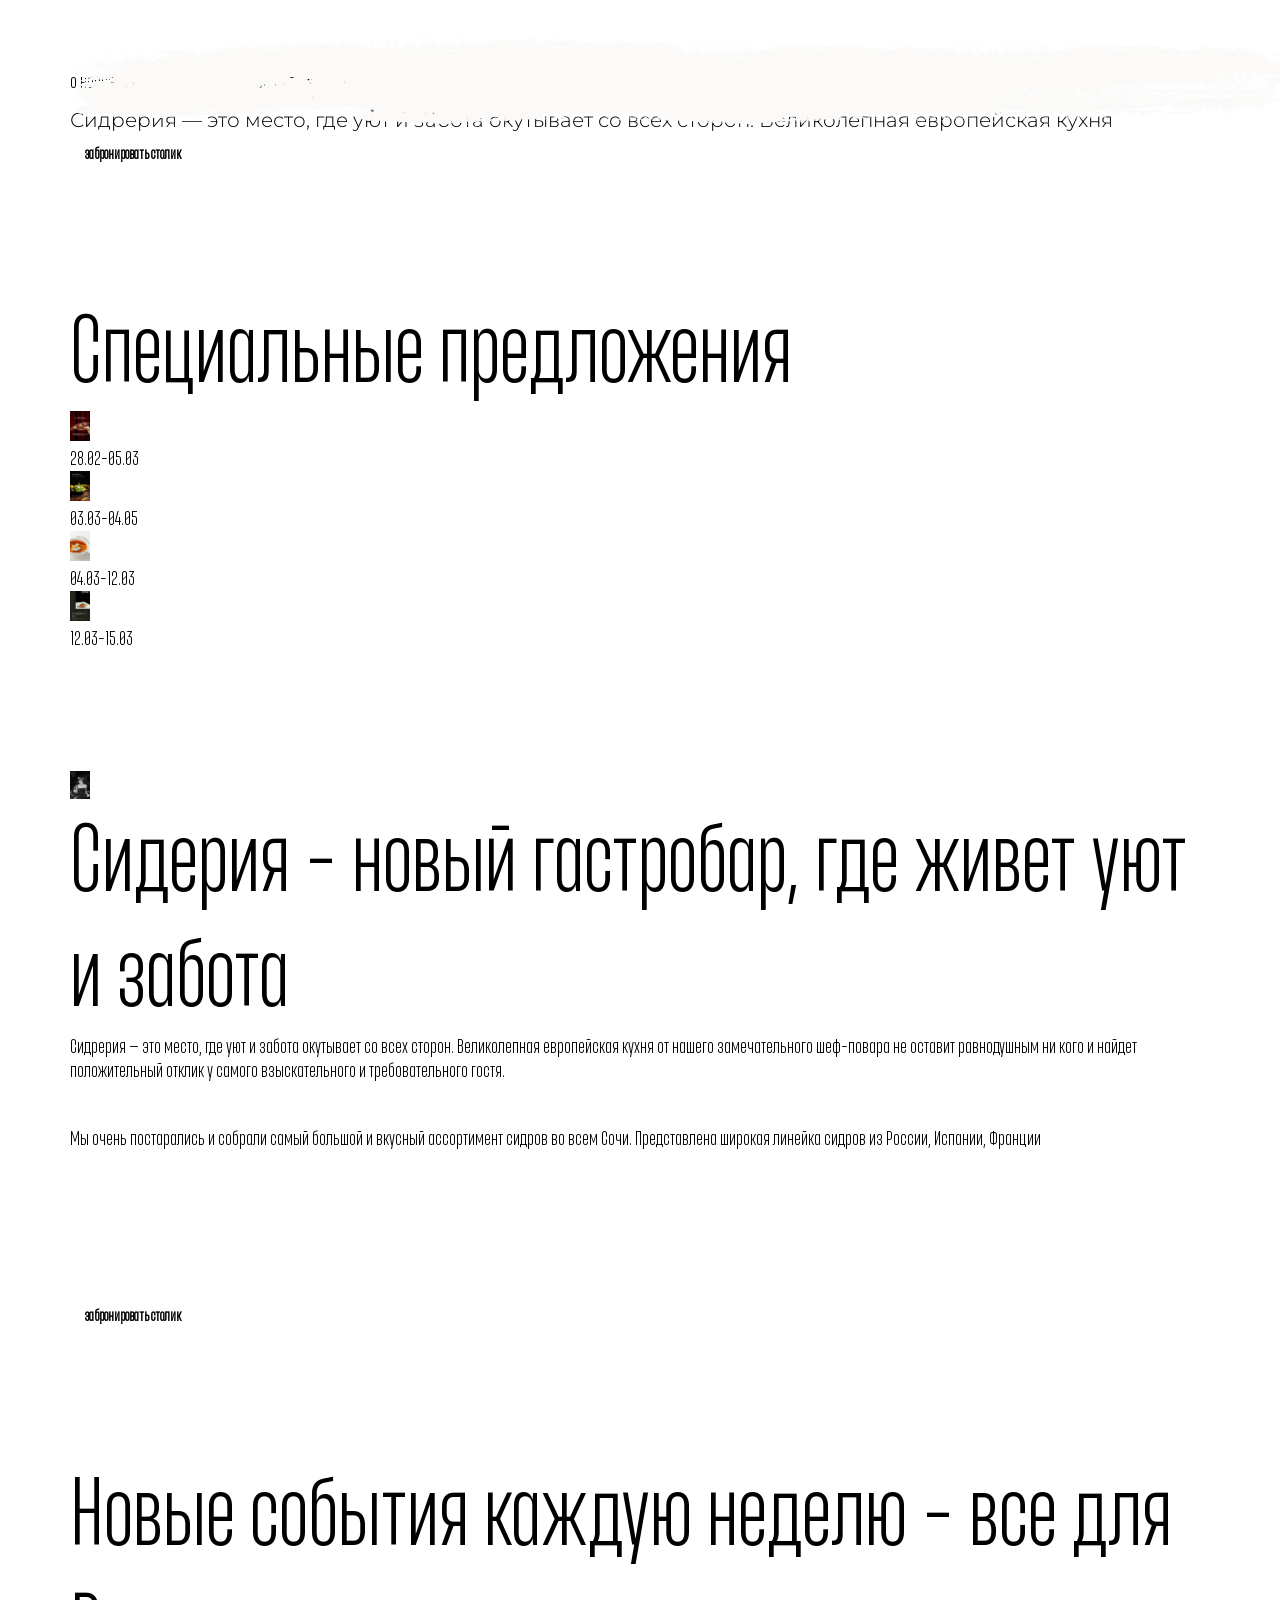
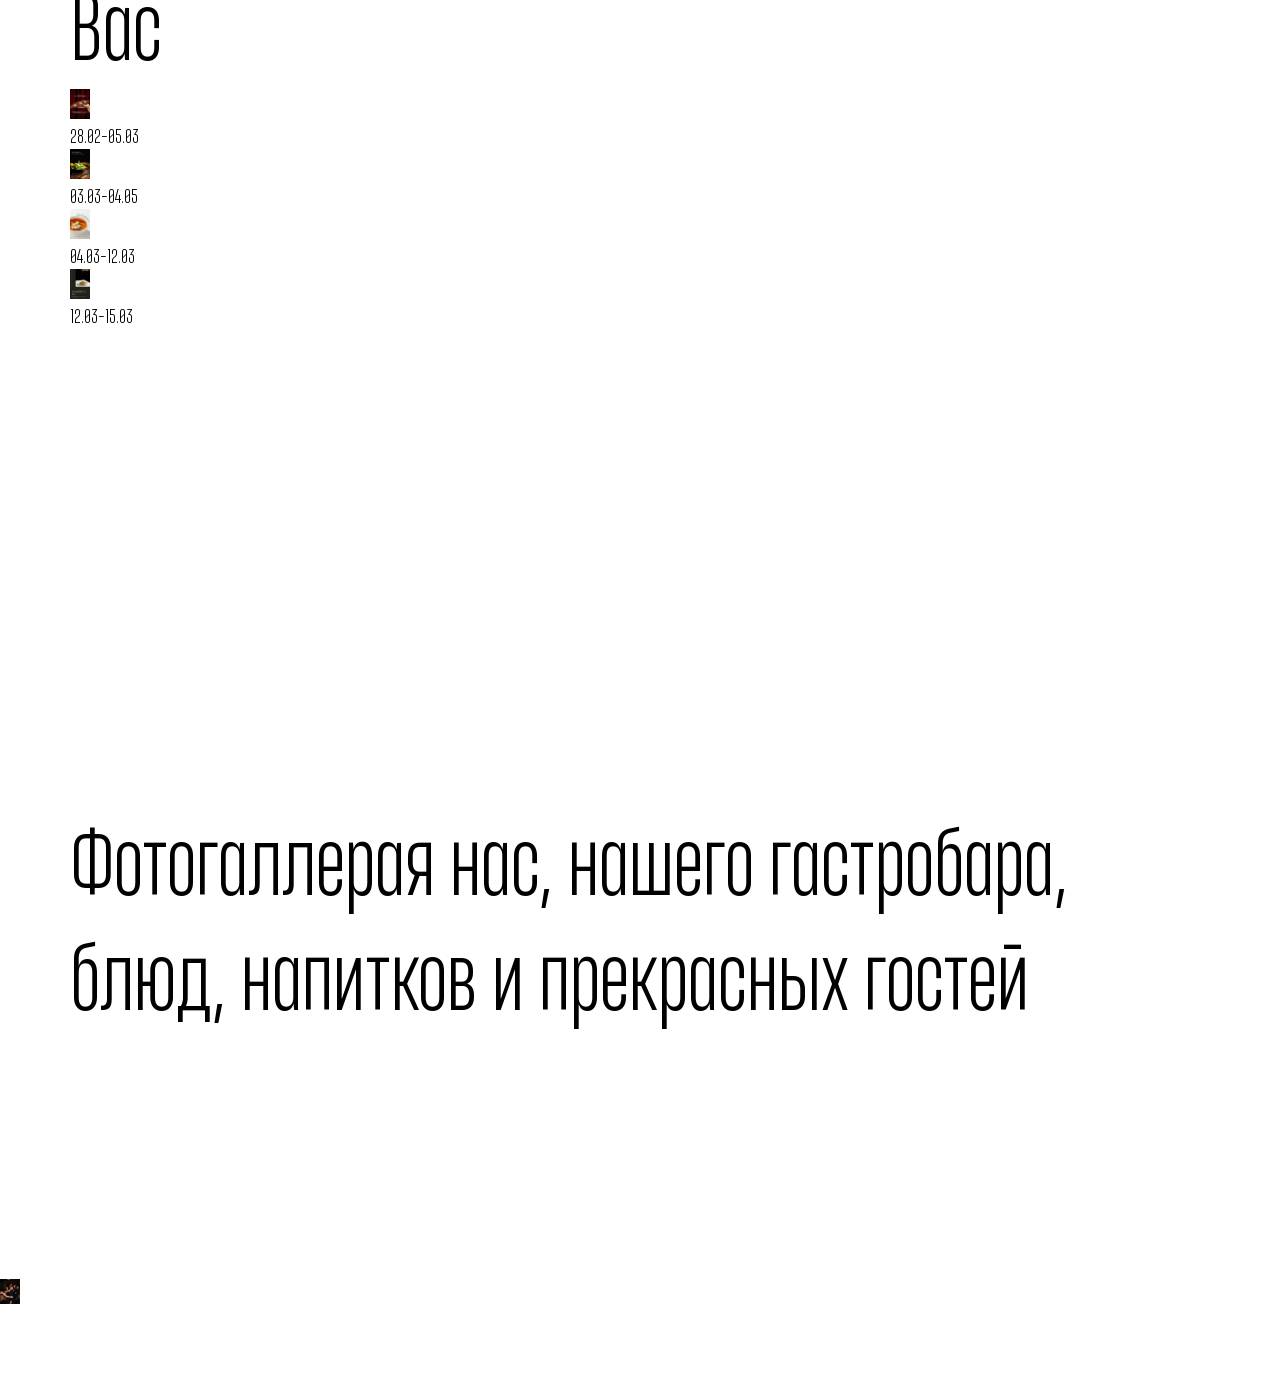
==== app/index.html @ f0324c0a "Initial commit" ====
<!DOCTYPE html>
<html lang="ru">
  <head>
    <meta charset="UTF-8">
    <meta http-equiv="X-UA-Compatible" content="IE=edge"><meta name="viewport" content="width=device-width, user-scalable=no">
<link rel="preconnect" href="https://fonts.googleapis.com">
<link rel="preconnect" href="https://fonts.gstatic.com" crossorigin>
<link href="https://fonts.googleapis.com/css2?family=Montserrat:ital,wght@0,100..900;1,100..900&display=swap" rel="stylesheet">
    <link rel="stylesheet" href="css/main.min.css">
    <title>Главная</title>
  </head>
  <body>
    <header class="header"> 
      <div class="container"> 
        <div class="header-inner">
          <div class="header__image"> <img class="icon" src="./img/header/elem4.png" alt=""></div>
          <nav class="header__nav"> 
            <ul> 
              <li> <a href="#">о нас</a></li>
              <li> <a href="#">день рождения</a></li>
              <li> <a href="#">афиша</a></li>
              <li> <a href="#">корпоратив</a></li>
            </ul>
          </nav><a class="header__logo" href="index.html"> <img class="icon" src="img/logo.png" alt=""></a>
          <nav class="header__nav">
            <ul> 
              <li> <a href="#">меню</a></li>
              <li> <a href="#">фотограллерея</a></li>
            </ul>
            <address> <a href="tel:88002458949">8 800 245 89-49</a></address>
          </nav>
        </div>
      </div>
    </header>
    <main class="main">
      <div class="wrapper">
        <section class="block block-intro"> 
          <div class="container"> 
            <div class="block-intro__grid"> 
              <div class="block-intro__item"> <img class="block-intro__image icon" src="./img/intro/img1.png" alt=""></div>
              <div class="block-intro__item"> <img class="block-intro__image icon" src="./img/intro/img2.png" alt=""></div>
              <div class="block-intro__item"> 
                <p class="text">Сидрерия — это место, где уют и забота окутывает со всех сторон. Великолепная европейская кухня </p><a class="btn" href="#">забронировать столик</a>
              </div>
            </div>
          </div>
        </section>
        <section class="block">
          <div class="container"> 
            <div class="heading"> 
              <h3 class="title">Специальные предложения</h3>
            </div>
            <div class="block__slider"> 
              <div class="swiper"> 
                <div class="swiper-wrapper">
                  <div class="swiper-slide"><img class="icon" src="./img/special/img1.png" alt="">
                    <p class="block__slide-text">28.02-05.03</p>
                  </div>
                  <div class="swiper-slide"> <img class="icon" src="./img/special/img2.png" alt="">
                    <p class="block__slide-text">03.03-04.05</p>
                  </div>
                  <div class="swiper-slide"><img class="icon" src="./img/special/img3.png" alt="">
                    <p class="block__slide-text">04.03-12.03</p>
                  </div>
                  <div class="swiper-slide"><img class="icon" src="./img/special/img4.png" alt="">
                    <p class="block__slide-text">12.03-15.03</p>
                  </div>
                </div>
              </div>
            </div>
          </div>
        </section>
        <section class="block block-about"> 
          <div class="container"> 
            <div class="block-about__grid"> 
              <div class="block-about__image"> <img class="icon" src="./img/about/img1.png" alt=""></div>
              <div class="block-about__content">
                <h3 class="title">Сидерия - новый гастробар, где живет уют и забота</h3>
                <div class="content">
                  <p>Сидрерия — это место, где уют и забота окутывает со всех сторон. Великолепная европейская кухня от нашего замечательного шеф-повара не оставит равнодушным ни кого и найдет положительный отклик у самого взыскательного и требовательного гостя.</p>
                  <div> <img class="icon" src="" alt="">
                    <p>Мы очень постарались и  собрали самый большой и вкусный ассортимент сидров во всем Сочи. Представлена широкая линейка сидров из России, Испании, Франции</p>
                  </div>
                </div>
              </div>
            </div>
          </div>
        </section>
        <section class="block block-booking"> 
          <div class="container"> 
            <div class="block-booking__bg-img"> <img class="icon" src="./img/booking/bg-image.png" alt=""></div><a class="btn" href="#">забронировать столик</a>
          </div>
        </section>
        <section class="block">
          <div class="container">
            <div class="heading"> 
              <h3 class="title">Новые события каждую неделю - все для Вас </h3>
            </div>
            <div class="block__slider"> 
              <div class="swiper"> 
                <div class="swiper-wrapper">
                  <div class="swiper-slide"><img class="icon" src="./img/special/img1.png" alt="">
                    <p class="block__slide-text">28.02-05.03</p>
                  </div>
                  <div class="swiper-slide"> <img class="icon" src="./img/special/img2.png" alt="">
                    <p class="block__slide-text">03.03-04.05</p>
                  </div>
                  <div class="swiper-slide"><img class="icon" src="./img/special/img3.png" alt="">
                    <p class="block__slide-text">04.03-12.03</p>
                  </div>
                  <div class="swiper-slide"><img class="icon" src="./img/special/img4.png" alt="">
                    <p class="block__slide-text">12.03-15.03</p>
                  </div>
                </div>
              </div>
            </div>
          </div>
        </section>
        <section class="block block-birthday"> 
          <div class="container"></div>
        </section>
        <section class="block block-menu"> 
          <div class="container"> </div>
        </section>
        <section class="block block-team"> 
          <div class="container"> </div>
        </section>
        <section class="block block-gallery">
          <div class="container"> 
            <h2 class="title">Фотогаллерая нас, нашего гастробара, блюд, напитков и прекрасных гостей</h2>
          </div>
          <div class="block-gallery__grid">
            <div class="block-gallery__item"><img class="icon" src="./img/gallery/img0.png" alt=""></div>
            <div class="block-gallery__item"><img class="icon" src="./img/gallery/img1.png" alt=""></div>
            <div class="block-gallery__item"><img class="icon" src="./img/gallery/img2.png" alt=""></div>
            <div class="block-gallery__item"><img class="icon" src="./img/gallery/img3.png" alt=""></div>
            <div class="block-gallery__item"><img class="icon" src="./img/gallery/img4.png" alt=""></div>
            <div class="block-gallery__item"><img class="icon" src="./img/gallery/img5.png" alt=""></div>
            <div class="block-gallery__item"><img class="icon" src="./img/gallery/img6.png" alt=""></div>
            <div class="block-gallery__item"><img class="icon" src="./img/gallery/img7.png" alt=""></div>
            <div class="block-gallery__item"><img class="icon" src="./img/gallery/img8.png" alt=""></div>
            <div class="block-gallery__item"><img class="icon" src="./img/gallery/img9.png" alt=""></div>
            <div class="block-gallery__item"><img class="icon" src="./img/gallery/img10.png" alt=""></div>
            <div class="block-gallery__item"><img class="icon" src="./img/gallery/img11.png" alt=""></div>
          </div>
        </section>
      </div>
    </main>
    <footer class="footer"> 
      <div class="container"> 
        <div class="footer-inner"></div>
      </div>
    </footer>
  </body>
</html>
---- app/css/main.min.css ----
@supports(position:sticky) or (position:-webkit-sticky){.pos-elem,.pos-elem--fix{position:sticky}}.container,.container-fluid,.container-lg,.container-md,.container-sm,.container-xl,.container-xxl{--bs-gutter-x:1.5rem;--bs-gutter-y:0;width:100%;padding-right:calc(var(--bs-gutter-x)*.5);padding-left:calc(var(--bs-gutter-x)*.5);margin-right:auto;margin-left:auto}@media(min-width:576px){.container,.container-sm{max-width:540px}}@media(min-width:768px){.container,.container-md,.container-sm{max-width:720px}}@media(min-width:992px){.container,.container-lg,.container-md,.container-sm{max-width:960px}}@media(min-width:1200px){.container,.container-lg,.container-md,.container-sm,.container-xl{max-width:1140px}}@media(min-width:1400px){.container,.container-lg,.container-md,.container-sm,.container-xl,.container-xxl{max-width:1320px}}:root{--bs-breakpoint-xs:0;--bs-breakpoint-sm:576px;--bs-breakpoint-md:768px;--bs-breakpoint-lg:992px;--bs-breakpoint-xl:1200px;--bs-breakpoint-xxl:1400px}.row{--bs-gutter-x:1.5rem;--bs-gutter-y:0;display:-webkit-box;display:-ms-flexbox;display:flex;-ms-flex-wrap:wrap;flex-wrap:wrap;margin-top:calc(-1*var(--bs-gutter-y));margin-right:calc(-.5*var(--bs-gutter-x));margin-left:calc(-.5*var(--bs-gutter-x))}.row>*{-webkit-box-sizing:border-box;box-sizing:border-box;-ms-flex-negative:0;flex-shrink:0;width:100%;max-width:100%;padding-right:calc(var(--bs-gutter-x)*.5);padding-left:calc(var(--bs-gutter-x)*.5);margin-top:var(--bs-gutter-y)}.col{-webkit-box-flex:1;-ms-flex:1 0 0%;flex:1 0 0%}.row-cols-auto>*{-webkit-box-flex:0;-ms-flex:0 0 auto;flex:0 0 auto;width:auto}.row-cols-1>*{-webkit-box-flex:0;-ms-flex:0 0 auto;flex:0 0 auto;width:100%}.row-cols-2>*{-webkit-box-flex:0;-ms-flex:0 0 auto;flex:0 0 auto;width:50%}.row-cols-3>*{-webkit-box-flex:0;-ms-flex:0 0 auto;flex:0 0 auto;width:33.33333333%}.row-cols-4>*{-webkit-box-flex:0;-ms-flex:0 0 auto;flex:0 0 auto;width:25%}.row-cols-5>*{-webkit-box-flex:0;-ms-flex:0 0 auto;flex:0 0 auto;width:20%}.row-cols-6>*{-webkit-box-flex:0;-ms-flex:0 0 auto;flex:0 0 auto;width:16.66666667%}.col-auto{-webkit-box-flex:0;-ms-flex:0 0 auto;flex:0 0 auto;width:auto}.col-1{-webkit-box-flex:0;-ms-flex:0 0 auto;flex:0 0 auto;width:8.33333333%}.col-2{-webkit-box-flex:0;-ms-flex:0 0 auto;flex:0 0 auto;width:16.66666667%}.col-3{-webkit-box-flex:0;-ms-flex:0 0 auto;flex:0 0 auto;width:25%}.col-4{-webkit-box-flex:0;-ms-flex:0 0 auto;flex:0 0 auto;width:33.33333333%}.col-5{-webkit-box-flex:0;-ms-flex:0 0 auto;flex:0 0 auto;width:41.66666667%}.col-6{-webkit-box-flex:0;-ms-flex:0 0 auto;flex:0 0 auto;width:50%}.col-7{-webkit-box-flex:0;-ms-flex:0 0 auto;flex:0 0 auto;width:58.33333333%}.col-8{-webkit-box-flex:0;-ms-flex:0 0 auto;flex:0 0 auto;width:66.66666667%}.col-9{-webkit-box-flex:0;-ms-flex:0 0 auto;flex:0 0 auto;width:75%}.col-10{-webkit-box-flex:0;-ms-flex:0 0 auto;flex:0 0 auto;width:83.33333333%}.col-11{-webkit-box-flex:0;-ms-flex:0 0 auto;flex:0 0 auto;width:91.66666667%}.col-12{-webkit-box-flex:0;-ms-flex:0 0 auto;flex:0 0 auto;width:100%}.offset-1{margin-left:8.33333333%}.offset-2{margin-left:16.66666667%}.offset-3{margin-left:25%}.offset-4{margin-left:33.33333333%}.offset-5{margin-left:41.66666667%}.offset-6{margin-left:50%}.offset-7{margin-left:58.33333333%}.offset-8{margin-left:66.66666667%}.offset-9{margin-left:75%}.offset-10{margin-left:83.33333333%}.offset-11{margin-left:91.66666667%}.g-0,.gx-0{--bs-gutter-x:0}.g-0,.gy-0{--bs-gutter-y:0}.g-1,.gx-1{--bs-gutter-x:0.25rem}.g-1,.gy-1{--bs-gutter-y:0.25rem}.g-2,.gx-2{--bs-gutter-x:0.5rem}.g-2,.gy-2{--bs-gutter-y:0.5rem}.g-3,.gx-3{--bs-gutter-x:1rem}.g-3,.gy-3{--bs-gutter-y:1rem}.g-4,.gx-4{--bs-gutter-x:1.5rem}.g-4,.gy-4{--bs-gutter-y:1.5rem}.g-5,.gx-5{--bs-gutter-x:3rem}.g-5,.gy-5{--bs-gutter-y:3rem}@media(min-width:576px){.col-sm{-webkit-box-flex:1;-ms-flex:1 0 0%;flex:1 0 0%}.row-cols-sm-auto>*{-webkit-box-flex:0;-ms-flex:0 0 auto;flex:0 0 auto;width:auto}.row-cols-sm-1>*{-webkit-box-flex:0;-ms-flex:0 0 auto;flex:0 0 auto;width:100%}.row-cols-sm-2>*{-webkit-box-flex:0;-ms-flex:0 0 auto;flex:0 0 auto;width:50%}.row-cols-sm-3>*{-webkit-box-flex:0;-ms-flex:0 0 auto;flex:0 0 auto;width:33.33333333%}.row-cols-sm-4>*{-webkit-box-flex:0;-ms-flex:0 0 auto;flex:0 0 auto;width:25%}.row-cols-sm-5>*{-webkit-box-flex:0;-ms-flex:0 0 auto;flex:0 0 auto;width:20%}.row-cols-sm-6>*{-webkit-box-flex:0;-ms-flex:0 0 auto;flex:0 0 auto;width:16.66666667%}.col-sm-auto{-webkit-box-flex:0;-ms-flex:0 0 auto;flex:0 0 auto;width:auto}.col-sm-1{-webkit-box-flex:0;-ms-flex:0 0 auto;flex:0 0 auto;width:8.33333333%}.col-sm-2{-webkit-box-flex:0;-ms-flex:0 0 auto;flex:0 0 auto;width:16.66666667%}.col-sm-3{-webkit-box-flex:0;-ms-flex:0 0 auto;flex:0 0 auto;width:25%}.col-sm-4{-webkit-box-flex:0;-ms-flex:0 0 auto;flex:0 0 auto;width:33.33333333%}.col-sm-5{-webkit-box-flex:0;-ms-flex:0 0 auto;flex:0 0 auto;width:41.66666667%}.col-sm-6{-webkit-box-flex:0;-ms-flex:0 0 auto;flex:0 0 auto;width:50%}.col-sm-7{-webkit-box-flex:0;-ms-flex:0 0 auto;flex:0 0 auto;width:58.33333333%}.col-sm-8{-webkit-box-flex:0;-ms-flex:0 0 auto;flex:0 0 auto;width:66.66666667%}.col-sm-9{-webkit-box-flex:0;-ms-flex:0 0 auto;flex:0 0 auto;width:75%}.col-sm-10{-webkit-box-flex:0;-ms-flex:0 0 auto;flex:0 0 auto;width:83.33333333%}.col-sm-11{-webkit-box-flex:0;-ms-flex:0 0 auto;flex:0 0 auto;width:91.66666667%}.col-sm-12{-webkit-box-flex:0;-ms-flex:0 0 auto;flex:0 0 auto;width:100%}.offset-sm-0{margin-left:0}.offset-sm-1{margin-left:8.33333333%}.offset-sm-2{margin-left:16.66666667%}.offset-sm-3{margin-left:25%}.offset-sm-4{margin-left:33.33333333%}.offset-sm-5{margin-left:41.66666667%}.offset-sm-6{margin-left:50%}.offset-sm-7{margin-left:58.33333333%}.offset-sm-8{margin-left:66.66666667%}.offset-sm-9{margin-left:75%}.offset-sm-10{margin-left:83.33333333%}.offset-sm-11{margin-left:91.66666667%}.g-sm-0,.gx-sm-0{--bs-gutter-x:0}.g-sm-0,.gy-sm-0{--bs-gutter-y:0}.g-sm-1,.gx-sm-1{--bs-gutter-x:0.25rem}.g-sm-1,.gy-sm-1{--bs-gutter-y:0.25rem}.g-sm-2,.gx-sm-2{--bs-gutter-x:0.5rem}.g-sm-2,.gy-sm-2{--bs-gutter-y:0.5rem}.g-sm-3,.gx-sm-3{--bs-gutter-x:1rem}.g-sm-3,.gy-sm-3{--bs-gutter-y:1rem}.g-sm-4,.gx-sm-4{--bs-gutter-x:1.5rem}.g-sm-4,.gy-sm-4{--bs-gutter-y:1.5rem}.g-sm-5,.gx-sm-5{--bs-gutter-x:3rem}.g-sm-5,.gy-sm-5{--bs-gutter-y:3rem}}@media(min-width:768px){.col-md{-webkit-box-flex:1;-ms-flex:1 0 0%;flex:1 0 0%}.row-cols-md-auto>*{-webkit-box-flex:0;-ms-flex:0 0 auto;flex:0 0 auto;width:auto}.row-cols-md-1>*{-webkit-box-flex:0;-ms-flex:0 0 auto;flex:0 0 auto;width:100%}.row-cols-md-2>*{-webkit-box-flex:0;-ms-flex:0 0 auto;flex:0 0 auto;width:50%}.row-cols-md-3>*{-webkit-box-flex:0;-ms-flex:0 0 auto;flex:0 0 auto;width:33.33333333%}.row-cols-md-4>*{-webkit-box-flex:0;-ms-flex:0 0 auto;flex:0 0 auto;width:25%}.row-cols-md-5>*{-webkit-box-flex:0;-ms-flex:0 0 auto;flex:0 0 auto;width:20%}.row-cols-md-6>*{-webkit-box-flex:0;-ms-flex:0 0 auto;flex:0 0 auto;width:16.66666667%}.col-md-auto{-webkit-box-flex:0;-ms-flex:0 0 auto;flex:0 0 auto;width:auto}.col-md-1{-webkit-box-flex:0;-ms-flex:0 0 auto;flex:0 0 auto;width:8.33333333%}.col-md-2{-webkit-box-flex:0;-ms-flex:0 0 auto;flex:0 0 auto;width:16.66666667%}.col-md-3{-webkit-box-flex:0;-ms-flex:0 0 auto;flex:0 0 auto;width:25%}.col-md-4{-webkit-box-flex:0;-ms-flex:0 0 auto;flex:0 0 auto;width:33.33333333%}.col-md-5{-webkit-box-flex:0;-ms-flex:0 0 auto;flex:0 0 auto;width:41.66666667%}.col-md-6{-webkit-box-flex:0;-ms-flex:0 0 auto;flex:0 0 auto;width:50%}.col-md-7{-webkit-box-flex:0;-ms-flex:0 0 auto;flex:0 0 auto;width:58.33333333%}.col-md-8{-webkit-box-flex:0;-ms-flex:0 0 auto;flex:0 0 auto;width:66.66666667%}.col-md-9{-webkit-box-flex:0;-ms-flex:0 0 auto;flex:0 0 auto;width:75%}.col-md-10{-webkit-box-flex:0;-ms-flex:0 0 auto;flex:0 0 auto;width:83.33333333%}.col-md-11{-webkit-box-flex:0;-ms-flex:0 0 auto;flex:0 0 auto;width:91.66666667%}.col-md-12{-webkit-box-flex:0;-ms-flex:0 0 auto;flex:0 0 auto;width:100%}.offset-md-0{margin-left:0}.offset-md-1{margin-left:8.33333333%}.offset-md-2{margin-left:16.66666667%}.offset-md-3{margin-left:25%}.offset-md-4{margin-left:33.33333333%}.offset-md-5{margin-left:41.66666667%}.offset-md-6{margin-left:50%}.offset-md-7{margin-left:58.33333333%}.offset-md-8{margin-left:66.66666667%}.offset-md-9{margin-left:75%}.offset-md-10{margin-left:83.33333333%}.offset-md-11{margin-left:91.66666667%}.g-md-0,.gx-md-0{--bs-gutter-x:0}.g-md-0,.gy-md-0{--bs-gutter-y:0}.g-md-1,.gx-md-1{--bs-gutter-x:0.25rem}.g-md-1,.gy-md-1{--bs-gutter-y:0.25rem}.g-md-2,.gx-md-2{--bs-gutter-x:0.5rem}.g-md-2,.gy-md-2{--bs-gutter-y:0.5rem}.g-md-3,.gx-md-3{--bs-gutter-x:1rem}.g-md-3,.gy-md-3{--bs-gutter-y:1rem}.g-md-4,.gx-md-4{--bs-gutter-x:1.5rem}.g-md-4,.gy-md-4{--bs-gutter-y:1.5rem}.g-md-5,.gx-md-5{--bs-gutter-x:3rem}.g-md-5,.gy-md-5{--bs-gutter-y:3rem}}@media(min-width:992px){.col-lg{-webkit-box-flex:1;-ms-flex:1 0 0%;flex:1 0 0%}.row-cols-lg-auto>*{-webkit-box-flex:0;-ms-flex:0 0 auto;flex:0 0 auto;width:auto}.row-cols-lg-1>*{-webkit-box-flex:0;-ms-flex:0 0 auto;flex:0 0 auto;width:100%}.row-cols-lg-2>*{-webkit-box-flex:0;-ms-flex:0 0 auto;flex:0 0 auto;width:50%}.row-cols-lg-3>*{-webkit-box-flex:0;-ms-flex:0 0 auto;flex:0 0 auto;width:33.33333333%}.row-cols-lg-4>*{-webkit-box-flex:0;-ms-flex:0 0 auto;flex:0 0 auto;width:25%}.row-cols-lg-5>*{-webkit-box-flex:0;-ms-flex:0 0 auto;flex:0 0 auto;width:20%}.row-cols-lg-6>*{-webkit-box-flex:0;-ms-flex:0 0 auto;flex:0 0 auto;width:16.66666667%}.col-lg-auto{-webkit-box-flex:0;-ms-flex:0 0 auto;flex:0 0 auto;width:auto}.col-lg-1{-webkit-box-flex:0;-ms-flex:0 0 auto;flex:0 0 auto;width:8.33333333%}.col-lg-2{-webkit-box-flex:0;-ms-flex:0 0 auto;flex:0 0 auto;width:16.66666667%}.col-lg-3{-webkit-box-flex:0;-ms-flex:0 0 auto;flex:0 0 auto;width:25%}.col-lg-4{-webkit-box-flex:0;-ms-flex:0 0 auto;flex:0 0 auto;width:33.33333333%}.col-lg-5{-webkit-box-flex:0;-ms-flex:0 0 auto;flex:0 0 auto;width:41.66666667%}.col-lg-6{-webkit-box-flex:0;-ms-flex:0 0 auto;flex:0 0 auto;width:50%}.col-lg-7{-webkit-box-flex:0;-ms-flex:0 0 auto;flex:0 0 auto;width:58.33333333%}.col-lg-8{-webkit-box-flex:0;-ms-flex:0 0 auto;flex:0 0 auto;width:66.66666667%}.col-lg-9{-webkit-box-flex:0;-ms-flex:0 0 auto;flex:0 0 auto;width:75%}.col-lg-10{-webkit-box-flex:0;-ms-flex:0 0 auto;flex:0 0 auto;width:83.33333333%}.col-lg-11{-webkit-box-flex:0;-ms-flex:0 0 auto;flex:0 0 auto;width:91.66666667%}.col-lg-12{-webkit-box-flex:0;-ms-flex:0 0 auto;flex:0 0 auto;width:100%}.offset-lg-0{margin-left:0}.offset-lg-1{margin-left:8.33333333%}.offset-lg-2{margin-left:16.66666667%}.offset-lg-3{margin-left:25%}.offset-lg-4{margin-left:33.33333333%}.offset-lg-5{margin-left:41.66666667%}.offset-lg-6{margin-left:50%}.offset-lg-7{margin-left:58.33333333%}.offset-lg-8{margin-left:66.66666667%}.offset-lg-9{margin-left:75%}.offset-lg-10{margin-left:83.33333333%}.offset-lg-11{margin-left:91.66666667%}.g-lg-0,.gx-lg-0{--bs-gutter-x:0}.g-lg-0,.gy-lg-0{--bs-gutter-y:0}.g-lg-1,.gx-lg-1{--bs-gutter-x:0.25rem}.g-lg-1,.gy-lg-1{--bs-gutter-y:0.25rem}.g-lg-2,.gx-lg-2{--bs-gutter-x:0.5rem}.g-lg-2,.gy-lg-2{--bs-gutter-y:0.5rem}.g-lg-3,.gx-lg-3{--bs-gutter-x:1rem}.g-lg-3,.gy-lg-3{--bs-gutter-y:1rem}.g-lg-4,.gx-lg-4{--bs-gutter-x:1.5rem}.g-lg-4,.gy-lg-4{--bs-gutter-y:1.5rem}.g-lg-5,.gx-lg-5{--bs-gutter-x:3rem}.g-lg-5,.gy-lg-5{--bs-gutter-y:3rem}}@media(min-width:1200px){.col-xl{-webkit-box-flex:1;-ms-flex:1 0 0%;flex:1 0 0%}.row-cols-xl-auto>*{-webkit-box-flex:0;-ms-flex:0 0 auto;flex:0 0 auto;width:auto}.row-cols-xl-1>*{-webkit-box-flex:0;-ms-flex:0 0 auto;flex:0 0 auto;width:100%}.row-cols-xl-2>*{-webkit-box-flex:0;-ms-flex:0 0 auto;flex:0 0 auto;width:50%}.row-cols-xl-3>*{-webkit-box-flex:0;-ms-flex:0 0 auto;flex:0 0 auto;width:33.33333333%}.row-cols-xl-4>*{-webkit-box-flex:0;-ms-flex:0 0 auto;flex:0 0 auto;width:25%}.row-cols-xl-5>*{-webkit-box-flex:0;-ms-flex:0 0 auto;flex:0 0 auto;width:20%}.row-cols-xl-6>*{-webkit-box-flex:0;-ms-flex:0 0 auto;flex:0 0 auto;width:16.66666667%}.col-xl-auto{-webkit-box-flex:0;-ms-flex:0 0 auto;flex:0 0 auto;width:auto}.col-xl-1{-webkit-box-flex:0;-ms-flex:0 0 auto;flex:0 0 auto;width:8.33333333%}.col-xl-2{-webkit-box-flex:0;-ms-flex:0 0 auto;flex:0 0 auto;width:16.66666667%}.col-xl-3{-webkit-box-flex:0;-ms-flex:0 0 auto;flex:0 0 auto;width:25%}.col-xl-4{-webkit-box-flex:0;-ms-flex:0 0 auto;flex:0 0 auto;width:33.33333333%}.col-xl-5{-webkit-box-flex:0;-ms-flex:0 0 auto;flex:0 0 auto;width:41.66666667%}.col-xl-6{-webkit-box-flex:0;-ms-flex:0 0 auto;flex:0 0 auto;width:50%}.col-xl-7{-webkit-box-flex:0;-ms-flex:0 0 auto;flex:0 0 auto;width:58.33333333%}.col-xl-8{-webkit-box-flex:0;-ms-flex:0 0 auto;flex:0 0 auto;width:66.66666667%}.col-xl-9{-webkit-box-flex:0;-ms-flex:0 0 auto;flex:0 0 auto;width:75%}.col-xl-10{-webkit-box-flex:0;-ms-flex:0 0 auto;flex:0 0 auto;width:83.33333333%}.col-xl-11{-webkit-box-flex:0;-ms-flex:0 0 auto;flex:0 0 auto;width:91.66666667%}.col-xl-12{-webkit-box-flex:0;-ms-flex:0 0 auto;flex:0 0 auto;width:100%}.offset-xl-0{margin-left:0}.offset-xl-1{margin-left:8.33333333%}.offset-xl-2{margin-left:16.66666667%}.offset-xl-3{margin-left:25%}.offset-xl-4{margin-left:33.33333333%}.offset-xl-5{margin-left:41.66666667%}.offset-xl-6{margin-left:50%}.offset-xl-7{margin-left:58.33333333%}.offset-xl-8{margin-left:66.66666667%}.offset-xl-9{margin-left:75%}.offset-xl-10{margin-left:83.33333333%}.offset-xl-11{margin-left:91.66666667%}.g-xl-0,.gx-xl-0{--bs-gutter-x:0}.g-xl-0,.gy-xl-0{--bs-gutter-y:0}.g-xl-1,.gx-xl-1{--bs-gutter-x:0.25rem}.g-xl-1,.gy-xl-1{--bs-gutter-y:0.25rem}.g-xl-2,.gx-xl-2{--bs-gutter-x:0.5rem}.g-xl-2,.gy-xl-2{--bs-gutter-y:0.5rem}.g-xl-3,.gx-xl-3{--bs-gutter-x:1rem}.g-xl-3,.gy-xl-3{--bs-gutter-y:1rem}.g-xl-4,.gx-xl-4{--bs-gutter-x:1.5rem}.g-xl-4,.gy-xl-4{--bs-gutter-y:1.5rem}.g-xl-5,.gx-xl-5{--bs-gutter-x:3rem}.g-xl-5,.gy-xl-5{--bs-gutter-y:3rem}}@media(min-width:1400px){.col-xxl{-webkit-box-flex:1;-ms-flex:1 0 0%;flex:1 0 0%}.row-cols-xxl-auto>*{-webkit-box-flex:0;-ms-flex:0 0 auto;flex:0 0 auto;width:auto}.row-cols-xxl-1>*{-webkit-box-flex:0;-ms-flex:0 0 auto;flex:0 0 auto;width:100%}.row-cols-xxl-2>*{-webkit-box-flex:0;-ms-flex:0 0 auto;flex:0 0 auto;width:50%}.row-cols-xxl-3>*{-webkit-box-flex:0;-ms-flex:0 0 auto;flex:0 0 auto;width:33.33333333%}.row-cols-xxl-4>*{-webkit-box-flex:0;-ms-flex:0 0 auto;flex:0 0 auto;width:25%}.row-cols-xxl-5>*{-webkit-box-flex:0;-ms-flex:0 0 auto;flex:0 0 auto;width:20%}.row-cols-xxl-6>*{-webkit-box-flex:0;-ms-flex:0 0 auto;flex:0 0 auto;width:16.66666667%}.col-xxl-auto{-webkit-box-flex:0;-ms-flex:0 0 auto;flex:0 0 auto;width:auto}.col-xxl-1{-webkit-box-flex:0;-ms-flex:0 0 auto;flex:0 0 auto;width:8.33333333%}.col-xxl-2{-webkit-box-flex:0;-ms-flex:0 0 auto;flex:0 0 auto;width:16.66666667%}.col-xxl-3{-webkit-box-flex:0;-ms-flex:0 0 auto;flex:0 0 auto;width:25%}.col-xxl-4{-webkit-box-flex:0;-ms-flex:0 0 auto;flex:0 0 auto;width:33.33333333%}.col-xxl-5{-webkit-box-flex:0;-ms-flex:0 0 auto;flex:0 0 auto;width:41.66666667%}.col-xxl-6{-webkit-box-flex:0;-ms-flex:0 0 auto;flex:0 0 auto;width:50%}.col-xxl-7{-webkit-box-flex:0;-ms-flex:0 0 auto;flex:0 0 auto;width:58.33333333%}.col-xxl-8{-webkit-box-flex:0;-ms-flex:0 0 auto;flex:0 0 auto;width:66.66666667%}.col-xxl-9{-webkit-box-flex:0;-ms-flex:0 0 auto;flex:0 0 auto;width:75%}.col-xxl-10{-webkit-box-flex:0;-ms-flex:0 0 auto;flex:0 0 auto;width:83.33333333%}.col-xxl-11{-webkit-box-flex:0;-ms-flex:0 0 auto;flex:0 0 auto;width:91.66666667%}.col-xxl-12{-webkit-box-flex:0;-ms-flex:0 0 auto;flex:0 0 auto;width:100%}.offset-xxl-0{margin-left:0}.offset-xxl-1{margin-left:8.33333333%}.offset-xxl-2{margin-left:16.66666667%}.offset-xxl-3{margin-left:25%}.offset-xxl-4{margin-left:33.33333333%}.offset-xxl-5{margin-left:41.66666667%}.offset-xxl-6{margin-left:50%}.offset-xxl-7{margin-left:58.33333333%}.offset-xxl-8{margin-left:66.66666667%}.offset-xxl-9{margin-left:75%}.offset-xxl-10{margin-left:83.33333333%}.offset-xxl-11{margin-left:91.66666667%}.g-xxl-0,.gx-xxl-0{--bs-gutter-x:0}.g-xxl-0,.gy-xxl-0{--bs-gutter-y:0}.g-xxl-1,.gx-xxl-1{--bs-gutter-x:0.25rem}.g-xxl-1,.gy-xxl-1{--bs-gutter-y:0.25rem}.g-xxl-2,.gx-xxl-2{--bs-gutter-x:0.5rem}.g-xxl-2,.gy-xxl-2{--bs-gutter-y:0.5rem}.g-xxl-3,.gx-xxl-3{--bs-gutter-x:1rem}.g-xxl-3,.gy-xxl-3{--bs-gutter-y:1rem}.g-xxl-4,.gx-xxl-4{--bs-gutter-x:1.5rem}.g-xxl-4,.gy-xxl-4{--bs-gutter-y:1.5rem}.g-xxl-5,.gx-xxl-5{--bs-gutter-x:3rem}.g-xxl-5,.gy-xxl-5{--bs-gutter-y:3rem}}.d-inline{display:inline!important}.d-inline-block{display:inline-block!important}.d-block{display:block!important}.d-grid{display:-ms-grid!important;display:grid!important}.d-inline-grid{display:-ms-inline-grid!important;display:inline-grid!important}.d-table{display:table!important}.d-table-row{display:table-row!important}.d-table-cell{display:table-cell!important}.d-flex{display:-webkit-box!important;display:-ms-flexbox!important;display:flex!important}.d-inline-flex{display:-webkit-inline-box!important;display:-ms-inline-flexbox!important;display:inline-flex!important}.d-none{display:none!important}.flex-fill{-webkit-box-flex:1!important;-ms-flex:1 1 auto!important;flex:1 1 auto!important}.flex-row{-webkit-box-orient:horizontal!important;-webkit-box-direction:normal!important;-ms-flex-direction:row!important;flex-direction:row!important}.flex-column{-webkit-box-orient:vertical!important;-webkit-box-direction:normal!important;-ms-flex-direction:column!important;flex-direction:column!important}.flex-row-reverse{-webkit-box-orient:horizontal!important;-webkit-box-direction:reverse!important;-ms-flex-direction:row-reverse!important;flex-direction:row-reverse!important}.flex-column-reverse{-webkit-box-orient:vertical!important;-webkit-box-direction:reverse!important;-ms-flex-direction:column-reverse!important;flex-direction:column-reverse!important}.flex-grow-0{-webkit-box-flex:0!important;-ms-flex-positive:0!important;flex-grow:0!important}.flex-grow-1{-webkit-box-flex:1!important;-ms-flex-positive:1!important;flex-grow:1!important}.flex-shrink-0{-ms-flex-negative:0!important;flex-shrink:0!important}.flex-shrink-1{-ms-flex-negative:1!important;flex-shrink:1!important}.flex-wrap{-ms-flex-wrap:wrap!important;flex-wrap:wrap!important}.flex-nowrap{-ms-flex-wrap:nowrap!important;flex-wrap:nowrap!important}.flex-wrap-reverse{-ms-flex-wrap:wrap-reverse!important;flex-wrap:wrap-reverse!important}.justify-content-start{-webkit-box-pack:start!important;-ms-flex-pack:start!important;justify-content:flex-start!important}.justify-content-end{-webkit-box-pack:end!important;-ms-flex-pack:end!important;justify-content:flex-end!important}.justify-content-center{-webkit-box-pack:center!important;-ms-flex-pack:center!important;justify-content:center!important}.justify-content-between{-webkit-box-pack:justify!important;-ms-flex-pack:justify!important;justify-content:space-between!important}.justify-content-around{-ms-flex-pack:distribute!important;justify-content:space-around!important}.justify-content-evenly{-webkit-box-pack:space-evenly!important;-ms-flex-pack:space-evenly!important;justify-content:space-evenly!important}.align-items-start{-webkit-box-align:start!important;-ms-flex-align:start!important;align-items:flex-start!important}.align-items-end{-webkit-box-align:end!important;-ms-flex-align:end!important;align-items:flex-end!important}.align-items-center{-webkit-box-align:center!important;-ms-flex-align:center!important;align-items:center!important}.align-items-baseline{-webkit-box-align:baseline!important;-ms-flex-align:baseline!important;align-items:baseline!important}.align-items-stretch{-webkit-box-align:stretch!important;-ms-flex-align:stretch!important;align-items:stretch!important}.align-content-start{-ms-flex-line-pack:start!important;align-content:flex-start!important}.align-content-end{-ms-flex-line-pack:end!important;align-content:flex-end!important}.align-content-center{-ms-flex-line-pack:center!important;align-content:center!important}.align-content-between{-ms-flex-line-pack:justify!important;align-content:space-between!important}.align-content-around{-ms-flex-line-pack:distribute!important;align-content:space-around!important}.align-content-stretch{-ms-flex-line-pack:stretch!important;align-content:stretch!important}.align-self-auto{-ms-flex-item-align:auto!important;-ms-grid-row-align:auto!important;align-self:auto!important}.align-self-start{-ms-flex-item-align:start!important;align-self:flex-start!important}.align-self-end{-ms-flex-item-align:end!important;align-self:flex-end!important}.align-self-center{-ms-flex-item-align:center!important;-ms-grid-row-align:center!important;align-self:center!important}.align-self-baseline{-ms-flex-item-align:baseline!important;align-self:baseline!important}.align-self-stretch{-ms-flex-item-align:stretch!important;-ms-grid-row-align:stretch!important;align-self:stretch!important}.order-first{-webkit-box-ordinal-group:0!important;-ms-flex-order:-1!important;order:-1!important}.order-0{-webkit-box-ordinal-group:1!important;-ms-flex-order:0!important;order:0!important}.order-1{-webkit-box-ordinal-group:2!important;-ms-flex-order:1!important;order:1!important}.order-2{-webkit-box-ordinal-group:3!important;-ms-flex-order:2!important;order:2!important}.order-3{-webkit-box-ordinal-group:4!important;-ms-flex-order:3!important;order:3!important}.order-4{-webkit-box-ordinal-group:5!important;-ms-flex-order:4!important;order:4!important}.order-5{-webkit-box-ordinal-group:6!important;-ms-flex-order:5!important;order:5!important}.order-last{-webkit-box-ordinal-group:7!important;-ms-flex-order:6!important;order:6!important}.m-0{margin:0!important}.m-1{margin:.25rem!important}.m-2{margin:.5rem!important}.m-3{margin:1rem!important}.m-4{margin:1.5rem!important}.m-5{margin:3rem!important}.m-auto{margin:auto!important}.mx-0{margin-right:0!important;margin-left:0!important}.mx-1{margin-right:.25rem!important;margin-left:.25rem!important}.mx-2{margin-right:.5rem!important;margin-left:.5rem!important}.mx-3{margin-right:1rem!important;margin-left:1rem!important}.mx-4{margin-right:1.5rem!important;margin-left:1.5rem!important}.mx-5{margin-right:3rem!important;margin-left:3rem!important}.mx-auto{margin-right:auto!important;margin-left:auto!important}.my-0{margin-top:0!important;margin-bottom:0!important}.my-1{margin-top:.25rem!important;margin-bottom:.25rem!important}.my-2{margin-top:.5rem!important;margin-bottom:.5rem!important}.my-3{margin-top:1rem!important;margin-bottom:1rem!important}.my-4{margin-top:1.5rem!important;margin-bottom:1.5rem!important}.my-5{margin-top:3rem!important;margin-bottom:3rem!important}.my-auto{margin-top:auto!important;margin-bottom:auto!important}.mt-0{margin-top:0!important}.mt-1{margin-top:.25rem!important}.mt-2{margin-top:.5rem!important}.mt-3{margin-top:1rem!important}.mt-4{margin-top:1.5rem!important}.mt-5{margin-top:3rem!important}.mt-auto{margin-top:auto!important}.me-0{margin-right:0!important}.me-1{margin-right:.25rem!important}.me-2{margin-right:.5rem!important}.me-3{margin-right:1rem!important}.me-4{margin-right:1.5rem!important}.me-5{margin-right:3rem!important}.me-auto{margin-right:auto!important}.mb-0{margin-bottom:0!important}.mb-1{margin-bottom:.25rem!important}.mb-2{margin-bottom:.5rem!important}.mb-3{margin-bottom:1rem!important}.mb-4{margin-bottom:1.5rem!important}.mb-5{margin-bottom:3rem!important}.mb-auto{margin-bottom:auto!important}.ms-0{margin-left:0!important}.ms-1{margin-left:.25rem!important}.ms-2{margin-left:.5rem!important}.ms-3{margin-left:1rem!important}.ms-4{margin-left:1.5rem!important}.ms-5{margin-left:3rem!important}.ms-auto{margin-left:auto!important}.p-0{padding:0!important}.p-1{padding:.25rem!important}.p-2{padding:.5rem!important}.p-3{padding:1rem!important}.p-4{padding:1.5rem!important}.p-5{padding:3rem!important}.px-0{padding-right:0!important;padding-left:0!important}.px-1{padding-right:.25rem!important;padding-left:.25rem!important}.px-2{padding-right:.5rem!important;padding-left:.5rem!important}.px-3{padding-right:1rem!important;padding-left:1rem!important}.px-4{padding-right:1.5rem!important;padding-left:1.5rem!important}.px-5{padding-right:3rem!important;padding-left:3rem!important}.py-0{padding-top:0!important;padding-bottom:0!important}.py-1{padding-top:.25rem!important;padding-bottom:.25rem!important}.py-2{padding-top:.5rem!important;padding-bottom:.5rem!important}.py-3{padding-top:1rem!important;padding-bottom:1rem!important}.py-4{padding-top:1.5rem!important;padding-bottom:1.5rem!important}.py-5{padding-top:3rem!important;padding-bottom:3rem!important}.pt-0{padding-top:0!important}.pt-1{padding-top:.25rem!important}.pt-2{padding-top:.5rem!important}.pt-3{padding-top:1rem!important}.pt-4{padding-top:1.5rem!important}.pt-5{padding-top:3rem!important}.pe-0{padding-right:0!important}.pe-1{padding-right:.25rem!important}.pe-2{padding-right:.5rem!important}.pe-3{padding-right:1rem!important}.pe-4{padding-right:1.5rem!important}.pe-5{padding-right:3rem!important}.pb-0{padding-bottom:0!important}.pb-1{padding-bottom:.25rem!important}.pb-2{padding-bottom:.5rem!important}.pb-3{padding-bottom:1rem!important}.pb-4{padding-bottom:1.5rem!important}.pb-5{padding-bottom:3rem!important}.ps-0{padding-left:0!important}.ps-1{padding-left:.25rem!important}.ps-2{padding-left:.5rem!important}.ps-3{padding-left:1rem!important}.ps-4{padding-left:1.5rem!important}.ps-5{padding-left:3rem!important}@media(min-width:576px){.d-sm-inline{display:inline!important}.d-sm-inline-block{display:inline-block!important}.d-sm-block{display:block!important}.d-sm-grid{display:-ms-grid!important;display:grid!important}.d-sm-inline-grid{display:-ms-inline-grid!important;display:inline-grid!important}.d-sm-table{display:table!important}.d-sm-table-row{display:table-row!important}.d-sm-table-cell{display:table-cell!important}.d-sm-flex{display:-webkit-box!important;display:-ms-flexbox!important;display:flex!important}.d-sm-inline-flex{display:-webkit-inline-box!important;display:-ms-inline-flexbox!important;display:inline-flex!important}.d-sm-none{display:none!important}.flex-sm-fill{-webkit-box-flex:1!important;-ms-flex:1 1 auto!important;flex:1 1 auto!important}.flex-sm-row{-webkit-box-orient:horizontal!important;-webkit-box-direction:normal!important;-ms-flex-direction:row!important;flex-direction:row!important}.flex-sm-column{-webkit-box-orient:vertical!important;-webkit-box-direction:normal!important;-ms-flex-direction:column!important;flex-direction:column!important}.flex-sm-row-reverse{-webkit-box-orient:horizontal!important;-webkit-box-direction:reverse!important;-ms-flex-direction:row-reverse!important;flex-direction:row-reverse!important}.flex-sm-column-reverse{-webkit-box-orient:vertical!important;-webkit-box-direction:reverse!important;-ms-flex-direction:column-reverse!important;flex-direction:column-reverse!important}.flex-sm-grow-0{-webkit-box-flex:0!important;-ms-flex-positive:0!important;flex-grow:0!important}.flex-sm-grow-1{-webkit-box-flex:1!important;-ms-flex-positive:1!important;flex-grow:1!important}.flex-sm-shrink-0{-ms-flex-negative:0!important;flex-shrink:0!important}.flex-sm-shrink-1{-ms-flex-negative:1!important;flex-shrink:1!important}.flex-sm-wrap{-ms-flex-wrap:wrap!important;flex-wrap:wrap!important}.flex-sm-nowrap{-ms-flex-wrap:nowrap!important;flex-wrap:nowrap!important}.flex-sm-wrap-reverse{-ms-flex-wrap:wrap-reverse!important;flex-wrap:wrap-reverse!important}.justify-content-sm-start{-webkit-box-pack:start!important;-ms-flex-pack:start!important;justify-content:flex-start!important}.justify-content-sm-end{-webkit-box-pack:end!important;-ms-flex-pack:end!important;justify-content:flex-end!important}.justify-content-sm-center{-webkit-box-pack:center!important;-ms-flex-pack:center!important;justify-content:center!important}.justify-content-sm-between{-webkit-box-pack:justify!important;-ms-flex-pack:justify!important;justify-content:space-between!important}.justify-content-sm-around{-ms-flex-pack:distribute!important;justify-content:space-around!important}.justify-content-sm-evenly{-webkit-box-pack:space-evenly!important;-ms-flex-pack:space-evenly!important;justify-content:space-evenly!important}.align-items-sm-start{-webkit-box-align:start!important;-ms-flex-align:start!important;align-items:flex-start!important}.align-items-sm-end{-webkit-box-align:end!important;-ms-flex-align:end!important;align-items:flex-end!important}.align-items-sm-center{-webkit-box-align:center!important;-ms-flex-align:center!important;align-items:center!important}.align-items-sm-baseline{-webkit-box-align:baseline!important;-ms-flex-align:baseline!important;align-items:baseline!important}.align-items-sm-stretch{-webkit-box-align:stretch!important;-ms-flex-align:stretch!important;align-items:stretch!important}.align-content-sm-start{-ms-flex-line-pack:start!important;align-content:flex-start!important}.align-content-sm-end{-ms-flex-line-pack:end!important;align-content:flex-end!important}.align-content-sm-center{-ms-flex-line-pack:center!important;align-content:center!important}.align-content-sm-between{-ms-flex-line-pack:justify!important;align-content:space-between!important}.align-content-sm-around{-ms-flex-line-pack:distribute!important;align-content:space-around!important}.align-content-sm-stretch{-ms-flex-line-pack:stretch!important;align-content:stretch!important}.align-self-sm-auto{-ms-flex-item-align:auto!important;-ms-grid-row-align:auto!important;align-self:auto!important}.align-self-sm-start{-ms-flex-item-align:start!important;align-self:flex-start!important}.align-self-sm-end{-ms-flex-item-align:end!important;align-self:flex-end!important}.align-self-sm-center{-ms-flex-item-align:center!important;-ms-grid-row-align:center!important;align-self:center!important}.align-self-sm-baseline{-ms-flex-item-align:baseline!important;align-self:baseline!important}.align-self-sm-stretch{-ms-flex-item-align:stretch!important;-ms-grid-row-align:stretch!important;align-self:stretch!important}.order-sm-first{-webkit-box-ordinal-group:0!important;-ms-flex-order:-1!important;order:-1!important}.order-sm-0{-webkit-box-ordinal-group:1!important;-ms-flex-order:0!important;order:0!important}.order-sm-1{-webkit-box-ordinal-group:2!important;-ms-flex-order:1!important;order:1!important}.order-sm-2{-webkit-box-ordinal-group:3!important;-ms-flex-order:2!important;order:2!important}.order-sm-3{-webkit-box-ordinal-group:4!important;-ms-flex-order:3!important;order:3!important}.order-sm-4{-webkit-box-ordinal-group:5!important;-ms-flex-order:4!important;order:4!important}.order-sm-5{-webkit-box-ordinal-group:6!important;-ms-flex-order:5!important;order:5!important}.order-sm-last{-webkit-box-ordinal-group:7!important;-ms-flex-order:6!important;order:6!important}.m-sm-0{margin:0!important}.m-sm-1{margin:.25rem!important}.m-sm-2{margin:.5rem!important}.m-sm-3{margin:1rem!important}.m-sm-4{margin:1.5rem!important}.m-sm-5{margin:3rem!important}.m-sm-auto{margin:auto!important}.mx-sm-0{margin-right:0!important;margin-left:0!important}.mx-sm-1{margin-right:.25rem!important;margin-left:.25rem!important}.mx-sm-2{margin-right:.5rem!important;margin-left:.5rem!important}.mx-sm-3{margin-right:1rem!important;margin-left:1rem!important}.mx-sm-4{margin-right:1.5rem!important;margin-left:1.5rem!important}.mx-sm-5{margin-right:3rem!important;margin-left:3rem!important}.mx-sm-auto{margin-right:auto!important;margin-left:auto!important}.my-sm-0{margin-top:0!important;margin-bottom:0!important}.my-sm-1{margin-top:.25rem!important;margin-bottom:.25rem!important}.my-sm-2{margin-top:.5rem!important;margin-bottom:.5rem!important}.my-sm-3{margin-top:1rem!important;margin-bottom:1rem!important}.my-sm-4{margin-top:1.5rem!important;margin-bottom:1.5rem!important}.my-sm-5{margin-top:3rem!important;margin-bottom:3rem!important}.my-sm-auto{margin-top:auto!important;margin-bottom:auto!important}.mt-sm-0{margin-top:0!important}.mt-sm-1{margin-top:.25rem!important}.mt-sm-2{margin-top:.5rem!important}.mt-sm-3{margin-top:1rem!important}.mt-sm-4{margin-top:1.5rem!important}.mt-sm-5{margin-top:3rem!important}.mt-sm-auto{margin-top:auto!important}.me-sm-0{margin-right:0!important}.me-sm-1{margin-right:.25rem!important}.me-sm-2{margin-right:.5rem!important}.me-sm-3{margin-right:1rem!important}.me-sm-4{margin-right:1.5rem!important}.me-sm-5{margin-right:3rem!important}.me-sm-auto{margin-right:auto!important}.mb-sm-0{margin-bottom:0!important}.mb-sm-1{margin-bottom:.25rem!important}.mb-sm-2{margin-bottom:.5rem!important}.mb-sm-3{margin-bottom:1rem!important}.mb-sm-4{margin-bottom:1.5rem!important}.mb-sm-5{margin-bottom:3rem!important}.mb-sm-auto{margin-bottom:auto!important}.ms-sm-0{margin-left:0!important}.ms-sm-1{margin-left:.25rem!important}.ms-sm-2{margin-left:.5rem!important}.ms-sm-3{margin-left:1rem!important}.ms-sm-4{margin-left:1.5rem!important}.ms-sm-5{margin-left:3rem!important}.ms-sm-auto{margin-left:auto!important}.p-sm-0{padding:0!important}.p-sm-1{padding:.25rem!important}.p-sm-2{padding:.5rem!important}.p-sm-3{padding:1rem!important}.p-sm-4{padding:1.5rem!important}.p-sm-5{padding:3rem!important}.px-sm-0{padding-right:0!important;padding-left:0!important}.px-sm-1{padding-right:.25rem!important;padding-left:.25rem!important}.px-sm-2{padding-right:.5rem!important;padding-left:.5rem!important}.px-sm-3{padding-right:1rem!important;padding-left:1rem!important}.px-sm-4{padding-right:1.5rem!important;padding-left:1.5rem!important}.px-sm-5{padding-right:3rem!important;padding-left:3rem!important}.py-sm-0{padding-top:0!important;padding-bottom:0!important}.py-sm-1{padding-top:.25rem!important;padding-bottom:.25rem!important}.py-sm-2{padding-top:.5rem!important;padding-bottom:.5rem!important}.py-sm-3{padding-top:1rem!important;padding-bottom:1rem!important}.py-sm-4{padding-top:1.5rem!important;padding-bottom:1.5rem!important}.py-sm-5{padding-top:3rem!important;padding-bottom:3rem!important}.pt-sm-0{padding-top:0!important}.pt-sm-1{padding-top:.25rem!important}.pt-sm-2{padding-top:.5rem!important}.pt-sm-3{padding-top:1rem!important}.pt-sm-4{padding-top:1.5rem!important}.pt-sm-5{padding-top:3rem!important}.pe-sm-0{padding-right:0!important}.pe-sm-1{padding-right:.25rem!important}.pe-sm-2{padding-right:.5rem!important}.pe-sm-3{padding-right:1rem!important}.pe-sm-4{padding-right:1.5rem!important}.pe-sm-5{padding-right:3rem!important}.pb-sm-0{padding-bottom:0!important}.pb-sm-1{padding-bottom:.25rem!important}.pb-sm-2{padding-bottom:.5rem!important}.pb-sm-3{padding-bottom:1rem!important}.pb-sm-4{padding-bottom:1.5rem!important}.pb-sm-5{padding-bottom:3rem!important}.ps-sm-0{padding-left:0!important}.ps-sm-1{padding-left:.25rem!important}.ps-sm-2{padding-left:.5rem!important}.ps-sm-3{padding-left:1rem!important}.ps-sm-4{padding-left:1.5rem!important}.ps-sm-5{padding-left:3rem!important}}@media(min-width:768px){.d-md-inline{display:inline!important}.d-md-inline-block{display:inline-block!important}.d-md-block{display:block!important}.d-md-grid{display:-ms-grid!important;display:grid!important}.d-md-inline-grid{display:-ms-inline-grid!important;display:inline-grid!important}.d-md-table{display:table!important}.d-md-table-row{display:table-row!important}.d-md-table-cell{display:table-cell!important}.d-md-flex{display:-webkit-box!important;display:-ms-flexbox!important;display:flex!important}.d-md-inline-flex{display:-webkit-inline-box!important;display:-ms-inline-flexbox!important;display:inline-flex!important}.d-md-none{display:none!important}.flex-md-fill{-webkit-box-flex:1!important;-ms-flex:1 1 auto!important;flex:1 1 auto!important}.flex-md-row{-webkit-box-orient:horizontal!important;-webkit-box-direction:normal!important;-ms-flex-direction:row!important;flex-direction:row!important}.flex-md-column{-webkit-box-orient:vertical!important;-webkit-box-direction:normal!important;-ms-flex-direction:column!important;flex-direction:column!important}.flex-md-row-reverse{-webkit-box-orient:horizontal!important;-webkit-box-direction:reverse!important;-ms-flex-direction:row-reverse!important;flex-direction:row-reverse!important}.flex-md-column-reverse{-webkit-box-orient:vertical!important;-webkit-box-direction:reverse!important;-ms-flex-direction:column-reverse!important;flex-direction:column-reverse!important}.flex-md-grow-0{-webkit-box-flex:0!important;-ms-flex-positive:0!important;flex-grow:0!important}.flex-md-grow-1{-webkit-box-flex:1!important;-ms-flex-positive:1!important;flex-grow:1!important}.flex-md-shrink-0{-ms-flex-negative:0!important;flex-shrink:0!important}.flex-md-shrink-1{-ms-flex-negative:1!important;flex-shrink:1!important}.flex-md-wrap{-ms-flex-wrap:wrap!important;flex-wrap:wrap!important}.flex-md-nowrap{-ms-flex-wrap:nowrap!important;flex-wrap:nowrap!important}.flex-md-wrap-reverse{-ms-flex-wrap:wrap-reverse!important;flex-wrap:wrap-reverse!important}.justify-content-md-start{-webkit-box-pack:start!important;-ms-flex-pack:start!important;justify-content:flex-start!important}.justify-content-md-end{-webkit-box-pack:end!important;-ms-flex-pack:end!important;justify-content:flex-end!important}.justify-content-md-center{-webkit-box-pack:center!important;-ms-flex-pack:center!important;justify-content:center!important}.justify-content-md-between{-webkit-box-pack:justify!important;-ms-flex-pack:justify!important;justify-content:space-between!important}.justify-content-md-around{-ms-flex-pack:distribute!important;justify-content:space-around!important}.justify-content-md-evenly{-webkit-box-pack:space-evenly!important;-ms-flex-pack:space-evenly!important;justify-content:space-evenly!important}.align-items-md-start{-webkit-box-align:start!important;-ms-flex-align:start!important;align-items:flex-start!important}.align-items-md-end{-webkit-box-align:end!important;-ms-flex-align:end!important;align-items:flex-end!important}.align-items-md-center{-webkit-box-align:center!important;-ms-flex-align:center!important;align-items:center!important}.align-items-md-baseline{-webkit-box-align:baseline!important;-ms-flex-align:baseline!important;align-items:baseline!important}.align-items-md-stretch{-webkit-box-align:stretch!important;-ms-flex-align:stretch!important;align-items:stretch!important}.align-content-md-start{-ms-flex-line-pack:start!important;align-content:flex-start!important}.align-content-md-end{-ms-flex-line-pack:end!important;align-content:flex-end!important}.align-content-md-center{-ms-flex-line-pack:center!important;align-content:center!important}.align-content-md-between{-ms-flex-line-pack:justify!important;align-content:space-between!important}.align-content-md-around{-ms-flex-line-pack:distribute!important;align-content:space-around!important}.align-content-md-stretch{-ms-flex-line-pack:stretch!important;align-content:stretch!important}.align-self-md-auto{-ms-flex-item-align:auto!important;-ms-grid-row-align:auto!important;align-self:auto!important}.align-self-md-start{-ms-flex-item-align:start!important;align-self:flex-start!important}.align-self-md-end{-ms-flex-item-align:end!important;align-self:flex-end!important}.align-self-md-center{-ms-flex-item-align:center!important;-ms-grid-row-align:center!important;align-self:center!important}.align-self-md-baseline{-ms-flex-item-align:baseline!important;align-self:baseline!important}.align-self-md-stretch{-ms-flex-item-align:stretch!important;-ms-grid-row-align:stretch!important;align-self:stretch!important}.order-md-first{-webkit-box-ordinal-group:0!important;-ms-flex-order:-1!important;order:-1!important}.order-md-0{-webkit-box-ordinal-group:1!important;-ms-flex-order:0!important;order:0!important}.order-md-1{-webkit-box-ordinal-group:2!important;-ms-flex-order:1!important;order:1!important}.order-md-2{-webkit-box-ordinal-group:3!important;-ms-flex-order:2!important;order:2!important}.order-md-3{-webkit-box-ordinal-group:4!important;-ms-flex-order:3!important;order:3!important}.order-md-4{-webkit-box-ordinal-group:5!important;-ms-flex-order:4!important;order:4!important}.order-md-5{-webkit-box-ordinal-group:6!important;-ms-flex-order:5!important;order:5!important}.order-md-last{-webkit-box-ordinal-group:7!important;-ms-flex-order:6!important;order:6!important}.m-md-0{margin:0!important}.m-md-1{margin:.25rem!important}.m-md-2{margin:.5rem!important}.m-md-3{margin:1rem!important}.m-md-4{margin:1.5rem!important}.m-md-5{margin:3rem!important}.m-md-auto{margin:auto!important}.mx-md-0{margin-right:0!important;margin-left:0!important}.mx-md-1{margin-right:.25rem!important;margin-left:.25rem!important}.mx-md-2{margin-right:.5rem!important;margin-left:.5rem!important}.mx-md-3{margin-right:1rem!important;margin-left:1rem!important}.mx-md-4{margin-right:1.5rem!important;margin-left:1.5rem!important}.mx-md-5{margin-right:3rem!important;margin-left:3rem!important}.mx-md-auto{margin-right:auto!important;margin-left:auto!important}.my-md-0{margin-top:0!important;margin-bottom:0!important}.my-md-1{margin-top:.25rem!important;margin-bottom:.25rem!important}.my-md-2{margin-top:.5rem!important;margin-bottom:.5rem!important}.my-md-3{margin-top:1rem!important;margin-bottom:1rem!important}.my-md-4{margin-top:1.5rem!important;margin-bottom:1.5rem!important}.my-md-5{margin-top:3rem!important;margin-bottom:3rem!important}.my-md-auto{margin-top:auto!important;margin-bottom:auto!important}.mt-md-0{margin-top:0!important}.mt-md-1{margin-top:.25rem!important}.mt-md-2{margin-top:.5rem!important}.mt-md-3{margin-top:1rem!important}.mt-md-4{margin-top:1.5rem!important}.mt-md-5{margin-top:3rem!important}.mt-md-auto{margin-top:auto!important}.me-md-0{margin-right:0!important}.me-md-1{margin-right:.25rem!important}.me-md-2{margin-right:.5rem!important}.me-md-3{margin-right:1rem!important}.me-md-4{margin-right:1.5rem!important}.me-md-5{margin-right:3rem!important}.me-md-auto{margin-right:auto!important}.mb-md-0{margin-bottom:0!important}.mb-md-1{margin-bottom:.25rem!important}.mb-md-2{margin-bottom:.5rem!important}.mb-md-3{margin-bottom:1rem!important}.mb-md-4{margin-bottom:1.5rem!important}.mb-md-5{margin-bottom:3rem!important}.mb-md-auto{margin-bottom:auto!important}.ms-md-0{margin-left:0!important}.ms-md-1{margin-left:.25rem!important}.ms-md-2{margin-left:.5rem!important}.ms-md-3{margin-left:1rem!important}.ms-md-4{margin-left:1.5rem!important}.ms-md-5{margin-left:3rem!important}.ms-md-auto{margin-left:auto!important}.p-md-0{padding:0!important}.p-md-1{padding:.25rem!important}.p-md-2{padding:.5rem!important}.p-md-3{padding:1rem!important}.p-md-4{padding:1.5rem!important}.p-md-5{padding:3rem!important}.px-md-0{padding-right:0!important;padding-left:0!important}.px-md-1{padding-right:.25rem!important;padding-left:.25rem!important}.px-md-2{padding-right:.5rem!important;padding-left:.5rem!important}.px-md-3{padding-right:1rem!important;padding-left:1rem!important}.px-md-4{padding-right:1.5rem!important;padding-left:1.5rem!important}.px-md-5{padding-right:3rem!important;padding-left:3rem!important}.py-md-0{padding-top:0!important;padding-bottom:0!important}.py-md-1{padding-top:.25rem!important;padding-bottom:.25rem!important}.py-md-2{padding-top:.5rem!important;padding-bottom:.5rem!important}.py-md-3{padding-top:1rem!important;padding-bottom:1rem!important}.py-md-4{padding-top:1.5rem!important;padding-bottom:1.5rem!important}.py-md-5{padding-top:3rem!important;padding-bottom:3rem!important}.pt-md-0{padding-top:0!important}.pt-md-1{padding-top:.25rem!important}.pt-md-2{padding-top:.5rem!important}.pt-md-3{padding-top:1rem!important}.pt-md-4{padding-top:1.5rem!important}.pt-md-5{padding-top:3rem!important}.pe-md-0{padding-right:0!important}.pe-md-1{padding-right:.25rem!important}.pe-md-2{padding-right:.5rem!important}.pe-md-3{padding-right:1rem!important}.pe-md-4{padding-right:1.5rem!important}.pe-md-5{padding-right:3rem!important}.pb-md-0{padding-bottom:0!important}.pb-md-1{padding-bottom:.25rem!important}.pb-md-2{padding-bottom:.5rem!important}.pb-md-3{padding-bottom:1rem!important}.pb-md-4{padding-bottom:1.5rem!important}.pb-md-5{padding-bottom:3rem!important}.ps-md-0{padding-left:0!important}.ps-md-1{padding-left:.25rem!important}.ps-md-2{padding-left:.5rem!important}.ps-md-3{padding-left:1rem!important}.ps-md-4{padding-left:1.5rem!important}.ps-md-5{padding-left:3rem!important}}@media(min-width:992px){.d-lg-inline{display:inline!important}.d-lg-inline-block{display:inline-block!important}.d-lg-block{display:block!important}.d-lg-grid{display:-ms-grid!important;display:grid!important}.d-lg-inline-grid{display:-ms-inline-grid!important;display:inline-grid!important}.d-lg-table{display:table!important}.d-lg-table-row{display:table-row!important}.d-lg-table-cell{display:table-cell!important}.d-lg-flex{display:-webkit-box!important;display:-ms-flexbox!important;display:flex!important}.d-lg-inline-flex{display:-webkit-inline-box!important;display:-ms-inline-flexbox!important;display:inline-flex!important}.d-lg-none{display:none!important}.flex-lg-fill{-webkit-box-flex:1!important;-ms-flex:1 1 auto!important;flex:1 1 auto!important}.flex-lg-row{-webkit-box-orient:horizontal!important;-webkit-box-direction:normal!important;-ms-flex-direction:row!important;flex-direction:row!important}.flex-lg-column{-webkit-box-orient:vertical!important;-webkit-box-direction:normal!important;-ms-flex-direction:column!important;flex-direction:column!important}.flex-lg-row-reverse{-webkit-box-orient:horizontal!important;-webkit-box-direction:reverse!important;-ms-flex-direction:row-reverse!important;flex-direction:row-reverse!important}.flex-lg-column-reverse{-webkit-box-orient:vertical!important;-webkit-box-direction:reverse!important;-ms-flex-direction:column-reverse!important;flex-direction:column-reverse!important}.flex-lg-grow-0{-webkit-box-flex:0!important;-ms-flex-positive:0!important;flex-grow:0!important}.flex-lg-grow-1{-webkit-box-flex:1!important;-ms-flex-positive:1!important;flex-grow:1!important}.flex-lg-shrink-0{-ms-flex-negative:0!important;flex-shrink:0!important}.flex-lg-shrink-1{-ms-flex-negative:1!important;flex-shrink:1!important}.flex-lg-wrap{-ms-flex-wrap:wrap!important;flex-wrap:wrap!important}.flex-lg-nowrap{-ms-flex-wrap:nowrap!important;flex-wrap:nowrap!important}.flex-lg-wrap-reverse{-ms-flex-wrap:wrap-reverse!important;flex-wrap:wrap-reverse!important}.justify-content-lg-start{-webkit-box-pack:start!important;-ms-flex-pack:start!important;justify-content:flex-start!important}.justify-content-lg-end{-webkit-box-pack:end!important;-ms-flex-pack:end!important;justify-content:flex-end!important}.justify-content-lg-center{-webkit-box-pack:center!important;-ms-flex-pack:center!important;justify-content:center!important}.justify-content-lg-between{-webkit-box-pack:justify!important;-ms-flex-pack:justify!important;justify-content:space-between!important}.justify-content-lg-around{-ms-flex-pack:distribute!important;justify-content:space-around!important}.justify-content-lg-evenly{-webkit-box-pack:space-evenly!important;-ms-flex-pack:space-evenly!important;justify-content:space-evenly!important}.align-items-lg-start{-webkit-box-align:start!important;-ms-flex-align:start!important;align-items:flex-start!important}.align-items-lg-end{-webkit-box-align:end!important;-ms-flex-align:end!important;align-items:flex-end!important}.align-items-lg-center{-webkit-box-align:center!important;-ms-flex-align:center!important;align-items:center!important}.align-items-lg-baseline{-webkit-box-align:baseline!important;-ms-flex-align:baseline!important;align-items:baseline!important}.align-items-lg-stretch{-webkit-box-align:stretch!important;-ms-flex-align:stretch!important;align-items:stretch!important}.align-content-lg-start{-ms-flex-line-pack:start!important;align-content:flex-start!important}.align-content-lg-end{-ms-flex-line-pack:end!important;align-content:flex-end!important}.align-content-lg-center{-ms-flex-line-pack:center!important;align-content:center!important}.align-content-lg-between{-ms-flex-line-pack:justify!important;align-content:space-between!important}.align-content-lg-around{-ms-flex-line-pack:distribute!important;align-content:space-around!important}.align-content-lg-stretch{-ms-flex-line-pack:stretch!important;align-content:stretch!important}.align-self-lg-auto{-ms-flex-item-align:auto!important;-ms-grid-row-align:auto!important;align-self:auto!important}.align-self-lg-start{-ms-flex-item-align:start!important;align-self:flex-start!important}.align-self-lg-end{-ms-flex-item-align:end!important;align-self:flex-end!important}.align-self-lg-center{-ms-flex-item-align:center!important;-ms-grid-row-align:center!important;align-self:center!important}.align-self-lg-baseline{-ms-flex-item-align:baseline!important;align-self:baseline!important}.align-self-lg-stretch{-ms-flex-item-align:stretch!important;-ms-grid-row-align:stretch!important;align-self:stretch!important}.order-lg-first{-webkit-box-ordinal-group:0!important;-ms-flex-order:-1!important;order:-1!important}.order-lg-0{-webkit-box-ordinal-group:1!important;-ms-flex-order:0!important;order:0!important}.order-lg-1{-webkit-box-ordinal-group:2!important;-ms-flex-order:1!important;order:1!important}.order-lg-2{-webkit-box-ordinal-group:3!important;-ms-flex-order:2!important;order:2!important}.order-lg-3{-webkit-box-ordinal-group:4!important;-ms-flex-order:3!important;order:3!important}.order-lg-4{-webkit-box-ordinal-group:5!important;-ms-flex-order:4!important;order:4!important}.order-lg-5{-webkit-box-ordinal-group:6!important;-ms-flex-order:5!important;order:5!important}.order-lg-last{-webkit-box-ordinal-group:7!important;-ms-flex-order:6!important;order:6!important}.m-lg-0{margin:0!important}.m-lg-1{margin:.25rem!important}.m-lg-2{margin:.5rem!important}.m-lg-3{margin:1rem!important}.m-lg-4{margin:1.5rem!important}.m-lg-5{margin:3rem!important}.m-lg-auto{margin:auto!important}.mx-lg-0{margin-right:0!important;margin-left:0!important}.mx-lg-1{margin-right:.25rem!important;margin-left:.25rem!important}.mx-lg-2{margin-right:.5rem!important;margin-left:.5rem!important}.mx-lg-3{margin-right:1rem!important;margin-left:1rem!important}.mx-lg-4{margin-right:1.5rem!important;margin-left:1.5rem!important}.mx-lg-5{margin-right:3rem!important;margin-left:3rem!important}.mx-lg-auto{margin-right:auto!important;margin-left:auto!important}.my-lg-0{margin-top:0!important;margin-bottom:0!important}.my-lg-1{margin-top:.25rem!important;margin-bottom:.25rem!important}.my-lg-2{margin-top:.5rem!important;margin-bottom:.5rem!important}.my-lg-3{margin-top:1rem!important;margin-bottom:1rem!important}.my-lg-4{margin-top:1.5rem!important;margin-bottom:1.5rem!important}.my-lg-5{margin-top:3rem!important;margin-bottom:3rem!important}.my-lg-auto{margin-top:auto!important;margin-bottom:auto!important}.mt-lg-0{margin-top:0!important}.mt-lg-1{margin-top:.25rem!important}.mt-lg-2{margin-top:.5rem!important}.mt-lg-3{margin-top:1rem!important}.mt-lg-4{margin-top:1.5rem!important}.mt-lg-5{margin-top:3rem!important}.mt-lg-auto{margin-top:auto!important}.me-lg-0{margin-right:0!important}.me-lg-1{margin-right:.25rem!important}.me-lg-2{margin-right:.5rem!important}.me-lg-3{margin-right:1rem!important}.me-lg-4{margin-right:1.5rem!important}.me-lg-5{margin-right:3rem!important}.me-lg-auto{margin-right:auto!important}.mb-lg-0{margin-bottom:0!important}.mb-lg-1{margin-bottom:.25rem!important}.mb-lg-2{margin-bottom:.5rem!important}.mb-lg-3{margin-bottom:1rem!important}.mb-lg-4{margin-bottom:1.5rem!important}.mb-lg-5{margin-bottom:3rem!important}.mb-lg-auto{margin-bottom:auto!important}.ms-lg-0{margin-left:0!important}.ms-lg-1{margin-left:.25rem!important}.ms-lg-2{margin-left:.5rem!important}.ms-lg-3{margin-left:1rem!important}.ms-lg-4{margin-left:1.5rem!important}.ms-lg-5{margin-left:3rem!important}.ms-lg-auto{margin-left:auto!important}.p-lg-0{padding:0!important}.p-lg-1{padding:.25rem!important}.p-lg-2{padding:.5rem!important}.p-lg-3{padding:1rem!important}.p-lg-4{padding:1.5rem!important}.p-lg-5{padding:3rem!important}.px-lg-0{padding-right:0!important;padding-left:0!important}.px-lg-1{padding-right:.25rem!important;padding-left:.25rem!important}.px-lg-2{padding-right:.5rem!important;padding-left:.5rem!important}.px-lg-3{padding-right:1rem!important;padding-left:1rem!important}.px-lg-4{padding-right:1.5rem!important;padding-left:1.5rem!important}.px-lg-5{padding-right:3rem!important;padding-left:3rem!important}.py-lg-0{padding-top:0!important;padding-bottom:0!important}.py-lg-1{padding-top:.25rem!important;padding-bottom:.25rem!important}.py-lg-2{padding-top:.5rem!important;padding-bottom:.5rem!important}.py-lg-3{padding-top:1rem!important;padding-bottom:1rem!important}.py-lg-4{padding-top:1.5rem!important;padding-bottom:1.5rem!important}.py-lg-5{padding-top:3rem!important;padding-bottom:3rem!important}.pt-lg-0{padding-top:0!important}.pt-lg-1{padding-top:.25rem!important}.pt-lg-2{padding-top:.5rem!important}.pt-lg-3{padding-top:1rem!important}.pt-lg-4{padding-top:1.5rem!important}.pt-lg-5{padding-top:3rem!important}.pe-lg-0{padding-right:0!important}.pe-lg-1{padding-right:.25rem!important}.pe-lg-2{padding-right:.5rem!important}.pe-lg-3{padding-right:1rem!important}.pe-lg-4{padding-right:1.5rem!important}.pe-lg-5{padding-right:3rem!important}.pb-lg-0{padding-bottom:0!important}.pb-lg-1{padding-bottom:.25rem!important}.pb-lg-2{padding-bottom:.5rem!important}.pb-lg-3{padding-bottom:1rem!important}.pb-lg-4{padding-bottom:1.5rem!important}.pb-lg-5{padding-bottom:3rem!important}.ps-lg-0{padding-left:0!important}.ps-lg-1{padding-left:.25rem!important}.ps-lg-2{padding-left:.5rem!important}.ps-lg-3{padding-left:1rem!important}.ps-lg-4{padding-left:1.5rem!important}.ps-lg-5{padding-left:3rem!important}}@media(min-width:1200px){.d-xl-inline{display:inline!important}.d-xl-inline-block{display:inline-block!important}.d-xl-block{display:block!important}.d-xl-grid{display:-ms-grid!important;display:grid!important}.d-xl-inline-grid{display:-ms-inline-grid!important;display:inline-grid!important}.d-xl-table{display:table!important}.d-xl-table-row{display:table-row!important}.d-xl-table-cell{display:table-cell!important}.d-xl-flex{display:-webkit-box!important;display:-ms-flexbox!important;display:flex!important}.d-xl-inline-flex{display:-webkit-inline-box!important;display:-ms-inline-flexbox!important;display:inline-flex!important}.d-xl-none{display:none!important}.flex-xl-fill{-webkit-box-flex:1!important;-ms-flex:1 1 auto!important;flex:1 1 auto!important}.flex-xl-row{-webkit-box-orient:horizontal!important;-webkit-box-direction:normal!important;-ms-flex-direction:row!important;flex-direction:row!important}.flex-xl-column{-webkit-box-orient:vertical!important;-webkit-box-direction:normal!important;-ms-flex-direction:column!important;flex-direction:column!important}.flex-xl-row-reverse{-webkit-box-orient:horizontal!important;-webkit-box-direction:reverse!important;-ms-flex-direction:row-reverse!important;flex-direction:row-reverse!important}.flex-xl-column-reverse{-webkit-box-orient:vertical!important;-webkit-box-direction:reverse!important;-ms-flex-direction:column-reverse!important;flex-direction:column-reverse!important}.flex-xl-grow-0{-webkit-box-flex:0!important;-ms-flex-positive:0!important;flex-grow:0!important}.flex-xl-grow-1{-webkit-box-flex:1!important;-ms-flex-positive:1!important;flex-grow:1!important}.flex-xl-shrink-0{-ms-flex-negative:0!important;flex-shrink:0!important}.flex-xl-shrink-1{-ms-flex-negative:1!important;flex-shrink:1!important}.flex-xl-wrap{-ms-flex-wrap:wrap!important;flex-wrap:wrap!important}.flex-xl-nowrap{-ms-flex-wrap:nowrap!important;flex-wrap:nowrap!important}.flex-xl-wrap-reverse{-ms-flex-wrap:wrap-reverse!important;flex-wrap:wrap-reverse!important}.justify-content-xl-start{-webkit-box-pack:start!important;-ms-flex-pack:start!important;justify-content:flex-start!important}.justify-content-xl-end{-webkit-box-pack:end!important;-ms-flex-pack:end!important;justify-content:flex-end!important}.justify-content-xl-center{-webkit-box-pack:center!important;-ms-flex-pack:center!important;justify-content:center!important}.justify-content-xl-between{-webkit-box-pack:justify!important;-ms-flex-pack:justify!important;justify-content:space-between!important}.justify-content-xl-around{-ms-flex-pack:distribute!important;justify-content:space-around!important}.justify-content-xl-evenly{-webkit-box-pack:space-evenly!important;-ms-flex-pack:space-evenly!important;justify-content:space-evenly!important}.align-items-xl-start{-webkit-box-align:start!important;-ms-flex-align:start!important;align-items:flex-start!important}.align-items-xl-end{-webkit-box-align:end!important;-ms-flex-align:end!important;align-items:flex-end!important}.align-items-xl-center{-webkit-box-align:center!important;-ms-flex-align:center!important;align-items:center!important}.align-items-xl-baseline{-webkit-box-align:baseline!important;-ms-flex-align:baseline!important;align-items:baseline!important}.align-items-xl-stretch{-webkit-box-align:stretch!important;-ms-flex-align:stretch!important;align-items:stretch!important}.align-content-xl-start{-ms-flex-line-pack:start!important;align-content:flex-start!important}.align-content-xl-end{-ms-flex-line-pack:end!important;align-content:flex-end!important}.align-content-xl-center{-ms-flex-line-pack:center!important;align-content:center!important}.align-content-xl-between{-ms-flex-line-pack:justify!important;align-content:space-between!important}.align-content-xl-around{-ms-flex-line-pack:distribute!important;align-content:space-around!important}.align-content-xl-stretch{-ms-flex-line-pack:stretch!important;align-content:stretch!important}.align-self-xl-auto{-ms-flex-item-align:auto!important;-ms-grid-row-align:auto!important;align-self:auto!important}.align-self-xl-start{-ms-flex-item-align:start!important;align-self:flex-start!important}.align-self-xl-end{-ms-flex-item-align:end!important;align-self:flex-end!important}.align-self-xl-center{-ms-flex-item-align:center!important;-ms-grid-row-align:center!important;align-self:center!important}.align-self-xl-baseline{-ms-flex-item-align:baseline!important;align-self:baseline!important}.align-self-xl-stretch{-ms-flex-item-align:stretch!important;-ms-grid-row-align:stretch!important;align-self:stretch!important}.order-xl-first{-webkit-box-ordinal-group:0!important;-ms-flex-order:-1!important;order:-1!important}.order-xl-0{-webkit-box-ordinal-group:1!important;-ms-flex-order:0!important;order:0!important}.order-xl-1{-webkit-box-ordinal-group:2!important;-ms-flex-order:1!important;order:1!important}.order-xl-2{-webkit-box-ordinal-group:3!important;-ms-flex-order:2!important;order:2!important}.order-xl-3{-webkit-box-ordinal-group:4!important;-ms-flex-order:3!important;order:3!important}.order-xl-4{-webkit-box-ordinal-group:5!important;-ms-flex-order:4!important;order:4!important}.order-xl-5{-webkit-box-ordinal-group:6!important;-ms-flex-order:5!important;order:5!important}.order-xl-last{-webkit-box-ordinal-group:7!important;-ms-flex-order:6!important;order:6!important}.m-xl-0{margin:0!important}.m-xl-1{margin:.25rem!important}.m-xl-2{margin:.5rem!important}.m-xl-3{margin:1rem!important}.m-xl-4{margin:1.5rem!important}.m-xl-5{margin:3rem!important}.m-xl-auto{margin:auto!important}.mx-xl-0{margin-right:0!important;margin-left:0!important}.mx-xl-1{margin-right:.25rem!important;margin-left:.25rem!important}.mx-xl-2{margin-right:.5rem!important;margin-left:.5rem!important}.mx-xl-3{margin-right:1rem!important;margin-left:1rem!important}.mx-xl-4{margin-right:1.5rem!important;margin-left:1.5rem!important}.mx-xl-5{margin-right:3rem!important;margin-left:3rem!important}.mx-xl-auto{margin-right:auto!important;margin-left:auto!important}.my-xl-0{margin-top:0!important;margin-bottom:0!important}.my-xl-1{margin-top:.25rem!important;margin-bottom:.25rem!important}.my-xl-2{margin-top:.5rem!important;margin-bottom:.5rem!important}.my-xl-3{margin-top:1rem!important;margin-bottom:1rem!important}.my-xl-4{margin-top:1.5rem!important;margin-bottom:1.5rem!important}.my-xl-5{margin-top:3rem!important;margin-bottom:3rem!important}.my-xl-auto{margin-top:auto!important;margin-bottom:auto!important}.mt-xl-0{margin-top:0!important}.mt-xl-1{margin-top:.25rem!important}.mt-xl-2{margin-top:.5rem!important}.mt-xl-3{margin-top:1rem!important}.mt-xl-4{margin-top:1.5rem!important}.mt-xl-5{margin-top:3rem!important}.mt-xl-auto{margin-top:auto!important}.me-xl-0{margin-right:0!important}.me-xl-1{margin-right:.25rem!important}.me-xl-2{margin-right:.5rem!important}.me-xl-3{margin-right:1rem!important}.me-xl-4{margin-right:1.5rem!important}.me-xl-5{margin-right:3rem!important}.me-xl-auto{margin-right:auto!important}.mb-xl-0{margin-bottom:0!important}.mb-xl-1{margin-bottom:.25rem!important}.mb-xl-2{margin-bottom:.5rem!important}.mb-xl-3{margin-bottom:1rem!important}.mb-xl-4{margin-bottom:1.5rem!important}.mb-xl-5{margin-bottom:3rem!important}.mb-xl-auto{margin-bottom:auto!important}.ms-xl-0{margin-left:0!important}.ms-xl-1{margin-left:.25rem!important}.ms-xl-2{margin-left:.5rem!important}.ms-xl-3{margin-left:1rem!important}.ms-xl-4{margin-left:1.5rem!important}.ms-xl-5{margin-left:3rem!important}.ms-xl-auto{margin-left:auto!important}.p-xl-0{padding:0!important}.p-xl-1{padding:.25rem!important}.p-xl-2{padding:.5rem!important}.p-xl-3{padding:1rem!important}.p-xl-4{padding:1.5rem!important}.p-xl-5{padding:3rem!important}.px-xl-0{padding-right:0!important;padding-left:0!important}.px-xl-1{padding-right:.25rem!important;padding-left:.25rem!important}.px-xl-2{padding-right:.5rem!important;padding-left:.5rem!important}.px-xl-3{padding-right:1rem!important;padding-left:1rem!important}.px-xl-4{padding-right:1.5rem!important;padding-left:1.5rem!important}.px-xl-5{padding-right:3rem!important;padding-left:3rem!important}.py-xl-0{padding-top:0!important;padding-bottom:0!important}.py-xl-1{padding-top:.25rem!important;padding-bottom:.25rem!important}.py-xl-2{padding-top:.5rem!important;padding-bottom:.5rem!important}.py-xl-3{padding-top:1rem!important;padding-bottom:1rem!important}.py-xl-4{padding-top:1.5rem!important;padding-bottom:1.5rem!important}.py-xl-5{padding-top:3rem!important;padding-bottom:3rem!important}.pt-xl-0{padding-top:0!important}.pt-xl-1{padding-top:.25rem!important}.pt-xl-2{padding-top:.5rem!important}.pt-xl-3{padding-top:1rem!important}.pt-xl-4{padding-top:1.5rem!important}.pt-xl-5{padding-top:3rem!important}.pe-xl-0{padding-right:0!important}.pe-xl-1{padding-right:.25rem!important}.pe-xl-2{padding-right:.5rem!important}.pe-xl-3{padding-right:1rem!important}.pe-xl-4{padding-right:1.5rem!important}.pe-xl-5{padding-right:3rem!important}.pb-xl-0{padding-bottom:0!important}.pb-xl-1{padding-bottom:.25rem!important}.pb-xl-2{padding-bottom:.5rem!important}.pb-xl-3{padding-bottom:1rem!important}.pb-xl-4{padding-bottom:1.5rem!important}.pb-xl-5{padding-bottom:3rem!important}.ps-xl-0{padding-left:0!important}.ps-xl-1{padding-left:.25rem!important}.ps-xl-2{padding-left:.5rem!important}.ps-xl-3{padding-left:1rem!important}.ps-xl-4{padding-left:1.5rem!important}.ps-xl-5{padding-left:3rem!important}}@media(min-width:1400px){.d-xxl-inline{display:inline!important}.d-xxl-inline-block{display:inline-block!important}.d-xxl-block{display:block!important}.d-xxl-grid{display:-ms-grid!important;display:grid!important}.d-xxl-inline-grid{display:-ms-inline-grid!important;display:inline-grid!important}.d-xxl-table{display:table!important}.d-xxl-table-row{display:table-row!important}.d-xxl-table-cell{display:table-cell!important}.d-xxl-flex{display:-webkit-box!important;display:-ms-flexbox!important;display:flex!important}.d-xxl-inline-flex{display:-webkit-inline-box!important;display:-ms-inline-flexbox!important;display:inline-flex!important}.d-xxl-none{display:none!important}.flex-xxl-fill{-webkit-box-flex:1!important;-ms-flex:1 1 auto!important;flex:1 1 auto!important}.flex-xxl-row{-webkit-box-orient:horizontal!important;-webkit-box-direction:normal!important;-ms-flex-direction:row!important;flex-direction:row!important}.flex-xxl-column{-webkit-box-orient:vertical!important;-webkit-box-direction:normal!important;-ms-flex-direction:column!important;flex-direction:column!important}.flex-xxl-row-reverse{-webkit-box-orient:horizontal!important;-webkit-box-direction:reverse!important;-ms-flex-direction:row-reverse!important;flex-direction:row-reverse!important}.flex-xxl-column-reverse{-webkit-box-orient:vertical!important;-webkit-box-direction:reverse!important;-ms-flex-direction:column-reverse!important;flex-direction:column-reverse!important}.flex-xxl-grow-0{-webkit-box-flex:0!important;-ms-flex-positive:0!important;flex-grow:0!important}.flex-xxl-grow-1{-webkit-box-flex:1!important;-ms-flex-positive:1!important;flex-grow:1!important}.flex-xxl-shrink-0{-ms-flex-negative:0!important;flex-shrink:0!important}.flex-xxl-shrink-1{-ms-flex-negative:1!important;flex-shrink:1!important}.flex-xxl-wrap{-ms-flex-wrap:wrap!important;flex-wrap:wrap!important}.flex-xxl-nowrap{-ms-flex-wrap:nowrap!important;flex-wrap:nowrap!important}.flex-xxl-wrap-reverse{-ms-flex-wrap:wrap-reverse!important;flex-wrap:wrap-reverse!important}.justify-content-xxl-start{-webkit-box-pack:start!important;-ms-flex-pack:start!important;justify-content:flex-start!important}.justify-content-xxl-end{-webkit-box-pack:end!important;-ms-flex-pack:end!important;justify-content:flex-end!important}.justify-content-xxl-center{-webkit-box-pack:center!important;-ms-flex-pack:center!important;justify-content:center!important}.justify-content-xxl-between{-webkit-box-pack:justify!important;-ms-flex-pack:justify!important;justify-content:space-between!important}.justify-content-xxl-around{-ms-flex-pack:distribute!important;justify-content:space-around!important}.justify-content-xxl-evenly{-webkit-box-pack:space-evenly!important;-ms-flex-pack:space-evenly!important;justify-content:space-evenly!important}.align-items-xxl-start{-webkit-box-align:start!important;-ms-flex-align:start!important;align-items:flex-start!important}.align-items-xxl-end{-webkit-box-align:end!important;-ms-flex-align:end!important;align-items:flex-end!important}.align-items-xxl-center{-webkit-box-align:center!important;-ms-flex-align:center!important;align-items:center!important}.align-items-xxl-baseline{-webkit-box-align:baseline!important;-ms-flex-align:baseline!important;align-items:baseline!important}.align-items-xxl-stretch{-webkit-box-align:stretch!important;-ms-flex-align:stretch!important;align-items:stretch!important}.align-content-xxl-start{-ms-flex-line-pack:start!important;align-content:flex-start!important}.align-content-xxl-end{-ms-flex-line-pack:end!important;align-content:flex-end!important}.align-content-xxl-center{-ms-flex-line-pack:center!important;align-content:center!important}.align-content-xxl-between{-ms-flex-line-pack:justify!important;align-content:space-between!important}.align-content-xxl-around{-ms-flex-line-pack:distribute!important;align-content:space-around!important}.align-content-xxl-stretch{-ms-flex-line-pack:stretch!important;align-content:stretch!important}.align-self-xxl-auto{-ms-flex-item-align:auto!important;-ms-grid-row-align:auto!important;align-self:auto!important}.align-self-xxl-start{-ms-flex-item-align:start!important;align-self:flex-start!important}.align-self-xxl-end{-ms-flex-item-align:end!important;align-self:flex-end!important}.align-self-xxl-center{-ms-flex-item-align:center!important;-ms-grid-row-align:center!important;align-self:center!important}.align-self-xxl-baseline{-ms-flex-item-align:baseline!important;align-self:baseline!important}.align-self-xxl-stretch{-ms-flex-item-align:stretch!important;-ms-grid-row-align:stretch!important;align-self:stretch!important}.order-xxl-first{-webkit-box-ordinal-group:0!important;-ms-flex-order:-1!important;order:-1!important}.order-xxl-0{-webkit-box-ordinal-group:1!important;-ms-flex-order:0!important;order:0!important}.order-xxl-1{-webkit-box-ordinal-group:2!important;-ms-flex-order:1!important;order:1!important}.order-xxl-2{-webkit-box-ordinal-group:3!important;-ms-flex-order:2!important;order:2!important}.order-xxl-3{-webkit-box-ordinal-group:4!important;-ms-flex-order:3!important;order:3!important}.order-xxl-4{-webkit-box-ordinal-group:5!important;-ms-flex-order:4!important;order:4!important}.order-xxl-5{-webkit-box-ordinal-group:6!important;-ms-flex-order:5!important;order:5!important}.order-xxl-last{-webkit-box-ordinal-group:7!important;-ms-flex-order:6!important;order:6!important}.m-xxl-0{margin:0!important}.m-xxl-1{margin:.25rem!important}.m-xxl-2{margin:.5rem!important}.m-xxl-3{margin:1rem!important}.m-xxl-4{margin:1.5rem!important}.m-xxl-5{margin:3rem!important}.m-xxl-auto{margin:auto!important}.mx-xxl-0{margin-right:0!important;margin-left:0!important}.mx-xxl-1{margin-right:.25rem!important;margin-left:.25rem!important}.mx-xxl-2{margin-right:.5rem!important;margin-left:.5rem!important}.mx-xxl-3{margin-right:1rem!important;margin-left:1rem!important}.mx-xxl-4{margin-right:1.5rem!important;margin-left:1.5rem!important}.mx-xxl-5{margin-right:3rem!important;margin-left:3rem!important}.mx-xxl-auto{margin-right:auto!important;margin-left:auto!important}.my-xxl-0{margin-top:0!important;margin-bottom:0!important}.my-xxl-1{margin-top:.25rem!important;margin-bottom:.25rem!important}.my-xxl-2{margin-top:.5rem!important;margin-bottom:.5rem!important}.my-xxl-3{margin-top:1rem!important;margin-bottom:1rem!important}.my-xxl-4{margin-top:1.5rem!important;margin-bottom:1.5rem!important}.my-xxl-5{margin-top:3rem!important;margin-bottom:3rem!important}.my-xxl-auto{margin-top:auto!important;margin-bottom:auto!important}.mt-xxl-0{margin-top:0!important}.mt-xxl-1{margin-top:.25rem!important}.mt-xxl-2{margin-top:.5rem!important}.mt-xxl-3{margin-top:1rem!important}.mt-xxl-4{margin-top:1.5rem!important}.mt-xxl-5{margin-top:3rem!important}.mt-xxl-auto{margin-top:auto!important}.me-xxl-0{margin-right:0!important}.me-xxl-1{margin-right:.25rem!important}.me-xxl-2{margin-right:.5rem!important}.me-xxl-3{margin-right:1rem!important}.me-xxl-4{margin-right:1.5rem!important}.me-xxl-5{margin-right:3rem!important}.me-xxl-auto{margin-right:auto!important}.mb-xxl-0{margin-bottom:0!important}.mb-xxl-1{margin-bottom:.25rem!important}.mb-xxl-2{margin-bottom:.5rem!important}.mb-xxl-3{margin-bottom:1rem!important}.mb-xxl-4{margin-bottom:1.5rem!important}.mb-xxl-5{margin-bottom:3rem!important}.mb-xxl-auto{margin-bottom:auto!important}.ms-xxl-0{margin-left:0!important}.ms-xxl-1{margin-left:.25rem!important}.ms-xxl-2{margin-left:.5rem!important}.ms-xxl-3{margin-left:1rem!important}.ms-xxl-4{margin-left:1.5rem!important}.ms-xxl-5{margin-left:3rem!important}.ms-xxl-auto{margin-left:auto!important}.p-xxl-0{padding:0!important}.p-xxl-1{padding:.25rem!important}.p-xxl-2{padding:.5rem!important}.p-xxl-3{padding:1rem!important}.p-xxl-4{padding:1.5rem!important}.p-xxl-5{padding:3rem!important}.px-xxl-0{padding-right:0!important;padding-left:0!important}.px-xxl-1{padding-right:.25rem!important;padding-left:.25rem!important}.px-xxl-2{padding-right:.5rem!important;padding-left:.5rem!important}.px-xxl-3{padding-right:1rem!important;padding-left:1rem!important}.px-xxl-4{padding-right:1.5rem!important;padding-left:1.5rem!important}.px-xxl-5{padding-right:3rem!important;padding-left:3rem!important}.py-xxl-0{padding-top:0!important;padding-bottom:0!important}.py-xxl-1{padding-top:.25rem!important;padding-bottom:.25rem!important}.py-xxl-2{padding-top:.5rem!important;padding-bottom:.5rem!important}.py-xxl-3{padding-top:1rem!important;padding-bottom:1rem!important}.py-xxl-4{padding-top:1.5rem!important;padding-bottom:1.5rem!important}.py-xxl-5{padding-top:3rem!important;padding-bottom:3rem!important}.pt-xxl-0{padding-top:0!important}.pt-xxl-1{padding-top:.25rem!important}.pt-xxl-2{padding-top:.5rem!important}.pt-xxl-3{padding-top:1rem!important}.pt-xxl-4{padding-top:1.5rem!important}.pt-xxl-5{padding-top:3rem!important}.pe-xxl-0{padding-right:0!important}.pe-xxl-1{padding-right:.25rem!important}.pe-xxl-2{padding-right:.5rem!important}.pe-xxl-3{padding-right:1rem!important}.pe-xxl-4{padding-right:1.5rem!important}.pe-xxl-5{padding-right:3rem!important}.pb-xxl-0{padding-bottom:0!important}.pb-xxl-1{padding-bottom:.25rem!important}.pb-xxl-2{padding-bottom:.5rem!important}.pb-xxl-3{padding-bottom:1rem!important}.pb-xxl-4{padding-bottom:1.5rem!important}.pb-xxl-5{padding-bottom:3rem!important}.ps-xxl-0{padding-left:0!important}.ps-xxl-1{padding-left:.25rem!important}.ps-xxl-2{padding-left:.5rem!important}.ps-xxl-3{padding-left:1rem!important}.ps-xxl-4{padding-left:1.5rem!important}.ps-xxl-5{padding-left:3rem!important}}@media print{.d-print-inline{display:inline!important}.d-print-inline-block{display:inline-block!important}.d-print-block{display:block!important}.d-print-grid{display:-ms-grid!important;display:grid!important}.d-print-inline-grid{display:-ms-inline-grid!important;display:inline-grid!important}.d-print-table{display:table!important}.d-print-table-row{display:table-row!important}.d-print-table-cell{display:table-cell!important}.d-print-flex{display:-webkit-box!important;display:-ms-flexbox!important;display:flex!important}.d-print-inline-flex{display:-webkit-inline-box!important;display:-ms-inline-flexbox!important;display:inline-flex!important}.d-print-none{display:none!important}}@font-face{font-family:Montserrat;font-weight:400;font-style:normal;src:url(../fonts/Montserrat/Montserrat-Regular.eot);src:url(../fonts/Montserrat/Montserrat-Regular.eot?#iefix) format("embedded-opentype"),url(../fonts/Montserrat/Montserrat-Regular.woff2) format("woff2"),url(../fonts/Montserrat/Montserrat-Regular.woff) format("woff"),url(../fonts/Montserrat/Montserrat-Regular.eot) format("eot"),url(../fonts/Montserrat/Montserrat-Regular.svg) format("svg"),url(../fonts/Montserrat/Montserrat-Regular.ttf) format("truetype")}@font-face{font-family:Montserrat;font-weight:500;font-style:normal;src:url(../fonts/Montserrat/Montserrat-Medium.eot);src:url(../fonts/Montserrat/Montserrat-Medium.eot?#iefix) format("embedded-opentype"),url(../fonts/Montserrat/Montserrat-Medium.woff2) format("woff2"),url(../fonts/Montserrat/Montserrat-Medium.woff) format("woff"),url(../fonts/Montserrat/Montserrat-Medium.eot) format("eot"),url(../fonts/Montserrat/Montserrat-Medium.svg) format("svg"),url(../fonts/Montserrat/Montserrat-Medium.ttf) format("truetype")}@font-face{font-family:Montserrat;font-weight:600;font-style:normal;src:url(../fonts/Montserrat/Montserrat-SemiBold.eot);src:url(../fonts/Montserrat/Montserrat-SemiBold.eot?#iefix) format("embedded-opentype"),url(../fonts/Montserrat/Montserrat-SemiBold.woff2) format("woff2"),url(../fonts/Montserrat/Montserrat-SemiBold.woff) format("woff"),url(../fonts/Montserrat/Montserrat-SemiBold.eot) format("eot"),url(../fonts/Montserrat/Montserrat-SemiBold.svg) format("svg"),url(../fonts/Montserrat/Montserrat-SemiBold.ttf) format("truetype")}@font-face{font-family:Montserrat;font-weight:700;font-style:normal;src:url(../fonts/Montserrat/Montserrat-Bold.eot);src:url(../fonts/Montserrat/Montserrat-Bold.eot?#iefix) format("embedded-opentype"),url(../fonts/Montserrat/Montserrat-Bold.woff2) format("woff2"),url(../fonts/Montserrat/Montserrat-Bold.woff) format("woff"),url(../fonts/Montserrat/Montserrat-Bold.eot) format("eot"),url(../fonts/Montserrat/Montserrat-Bold.svg) format("svg"),url(../fonts/Montserrat/Montserrat-Bold.ttf) format("truetype")}@font-face{font-family:Entropia;font-weight:300;font-style:normal;src:url(../fonts/Entropia/Entropia-Light.eot);src:url(../fonts/Entropia/Entropia-Light.eot?#iefix) format("embedded-opentype"),url(../fonts/Entropia/Entropia-Light.woff2) format("woff2"),url(../fonts/Entropia/Entropia-Light.woff) format("woff"),url(../fonts/Entropia/Entropia-Light.eot) format("eot"),url(../fonts/Entropia/Entropia-Light.svg) format("svg"),url(../fonts/Entropia/Entropia-Light.ttf) format("truetype")}*{padding:0;margin:0;-webkit-box-sizing:border-box;box-sizing:border-box;scroll-behavior:smooth}::-moz-selection{color:#fff;background-color:#333}::selection{color:#fff;background-color:#333}:root{font-size:10px;accent-color:#333;-webkit-text-size-adjust:100%;-moz-text-size-adjust:100%;-ms-text-size-adjust:100%;text-size-adjust:100%;-ms-touch-action:manipulation;touch-action:manipulation}button,input,select,textarea{background:0 0;border:none;outline:0;font:inherit;color:inherit}input::-webkit-input-placeholder, textarea::-webkit-input-placeholder{font:inherit;color:inherit}input::-moz-placeholder, textarea::-moz-placeholder{font:inherit;color:inherit}input:-ms-input-placeholder, textarea:-ms-input-placeholder{font:inherit;color:inherit}input::-ms-input-placeholder, textarea::-ms-input-placeholder{font:inherit;color:inherit}input::placeholder,textarea::placeholder{font:inherit;color:inherit}button{cursor:pointer}a,button,label{-webkit-tap-highlight-color:transparent}input[type=email],input[type=number],input[type=tel],input[type=text],textarea{-webkit-appearance:none;-moz-appearance:none;-ms-appearance:none;appearance:none;outline:0;-webkit-box-shadow:none;box-shadow:none}body,html{height:100%}body{display:-webkit-box;display:-ms-flexbox;display:flex;-webkit-box-orient:vertical;-webkit-box-direction:normal;-ms-flex-direction:column;flex-direction:column;color:#000;overflow-x:hidden;position:relative;font-style:normal;font-weight:300;font-size:2rem;font-family:Entropia,sans-serif}a{text-decoration:none;-webkit-text-decoration-skip-ink:none;text-decoration-skip-ink:none;color:#000}a:hover{text-decoration:underline}ul{list-style:none}img{-o-object-fit:cover;object-fit:cover;-o-object-position:center;object-position:center;height:auto}.main{-webkit-box-flex:1;-ms-flex-positive:1;flex-grow:1}.wrapper{position:relative;overflow:hidden}.btn{display:-webkit-inline-box;display:-ms-inline-flexbox;display:inline-flex;-webkit-box-align:center;-ms-flex-align:center;align-items:center;-webkit-box-pack:center;-ms-flex-pack:center;justify-content:center;text-align:center;gap:.5rem 1.6rem;-webkit-box-flex:0;-ms-flex:0 0 auto;flex:0 0 auto;text-decoration:none;-webkit-transition:all .25s ease 0s;transition:all .25s ease 0s;font-size:1.6rem;min-height:4.4rem;font-weight:600;padding:0 1.5rem}.main-title{font-size:12.8rem;font-weight:300}.title{font-size:9.6rem;font-weight:300}.text{font-family:Montserrat,sans-serif}.content>*{display:block}.content>:not(:last-child){margin-bottom:2rem}.icon{display:-webkit-inline-box;display:-ms-inline-flexbox;display:inline-flex;-webkit-box-align:center;-ms-flex-align:center;align-items:center;-webkit-box-pack:center;-ms-flex-pack:center;justify-content:center;text-align:center;-webkit-box-flex:0;-ms-flex:0 0 auto;flex:0 0 auto;width:2rem;height:auto;-o-object-fit:contain;object-fit:contain;-webkit-user-select:none;-moz-user-select:none;-ms-user-select:none;user-select:none;pointer-events:none;-webkit-transition:all .25s ease 0s;transition:all .25s ease 0s}.header{-webkit-box-flex:0;-ms-flex:0 0 auto;flex:0 0 auto;position:absolute;inset-block-start:4.2rem;inset-inline-start:0;width:100%;z-index:80}.header-inner{display:-webkit-box;display:-ms-flexbox;display:flex;-webkit-box-align:center;-ms-flex-align:center;align-items:center}.header__image{display:-webkit-box;display:-ms-flexbox;display:flex;-webkit-box-align:center;-ms-flex-align:center;align-items:center;position:absolute;inset-inline-end:0;inset-block-start:50%;-webkit-transform:translateY(-50%);-ms-transform:translateY(-50%);transform:translateY(-50%);max-width:95%;width:100%}.header__image>img{width:auto;height:13.588rem;-o-object-fit:contain;object-fit:contain;max-width:100%}.header__nav>ul{display:-webkit-box;display:-ms-flexbox;display:flex;-webkit-box-align:center;-ms-flex-align:center;align-items:center}.header__logo{display:-webkit-inline-box;display:-ms-inline-flexbox;display:inline-flex}.header__logo .icon{inline-size:19.9rem;block-size:7.9rem;max-width:100%}.block{padding-block:6rem}.footer{-webkit-box-flex:0;-ms-flex:0 0 auto;flex:0 0 auto}@media only screen and (min-width:576px){.container{--bs-gutter-x:0}}@media only screen and (min-width:1400px){.container{max-width:1400px}}@media only screen and (max-width:575px){.container{--bs-gutter-x:30px}}
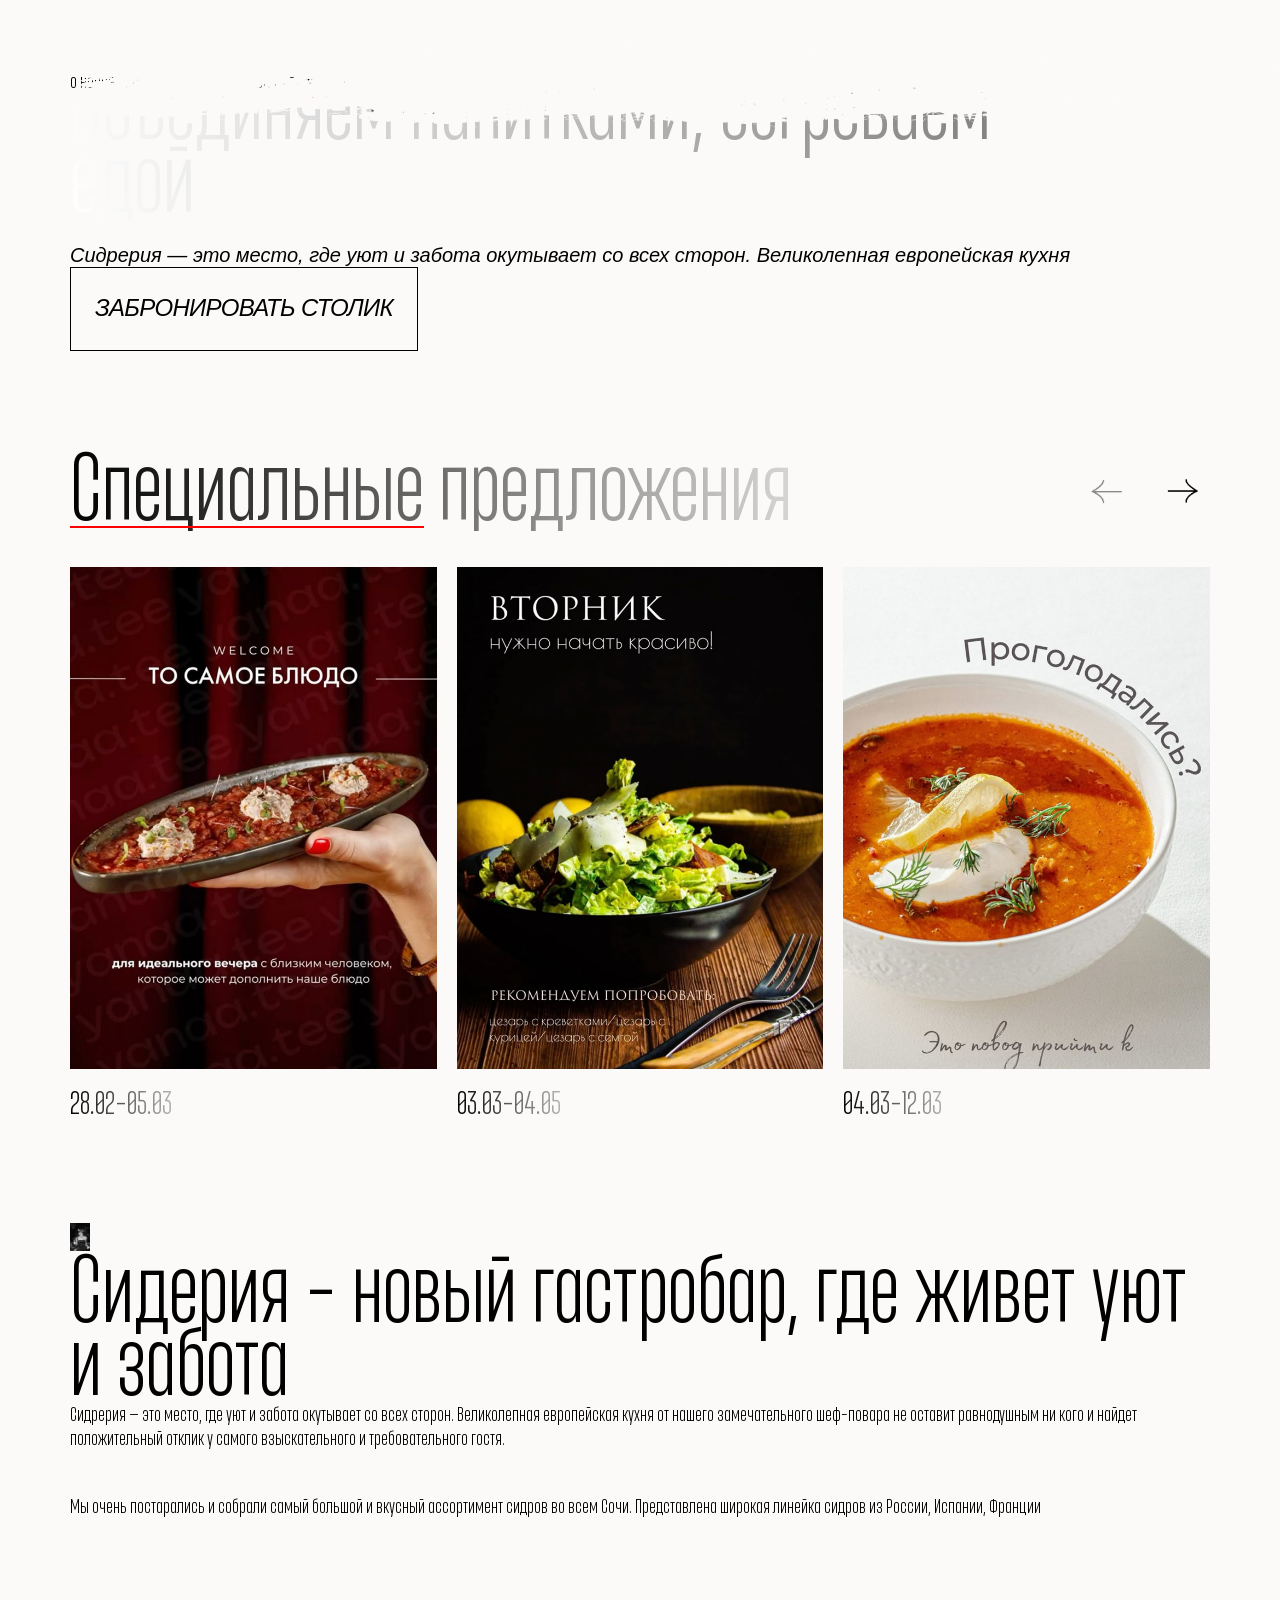
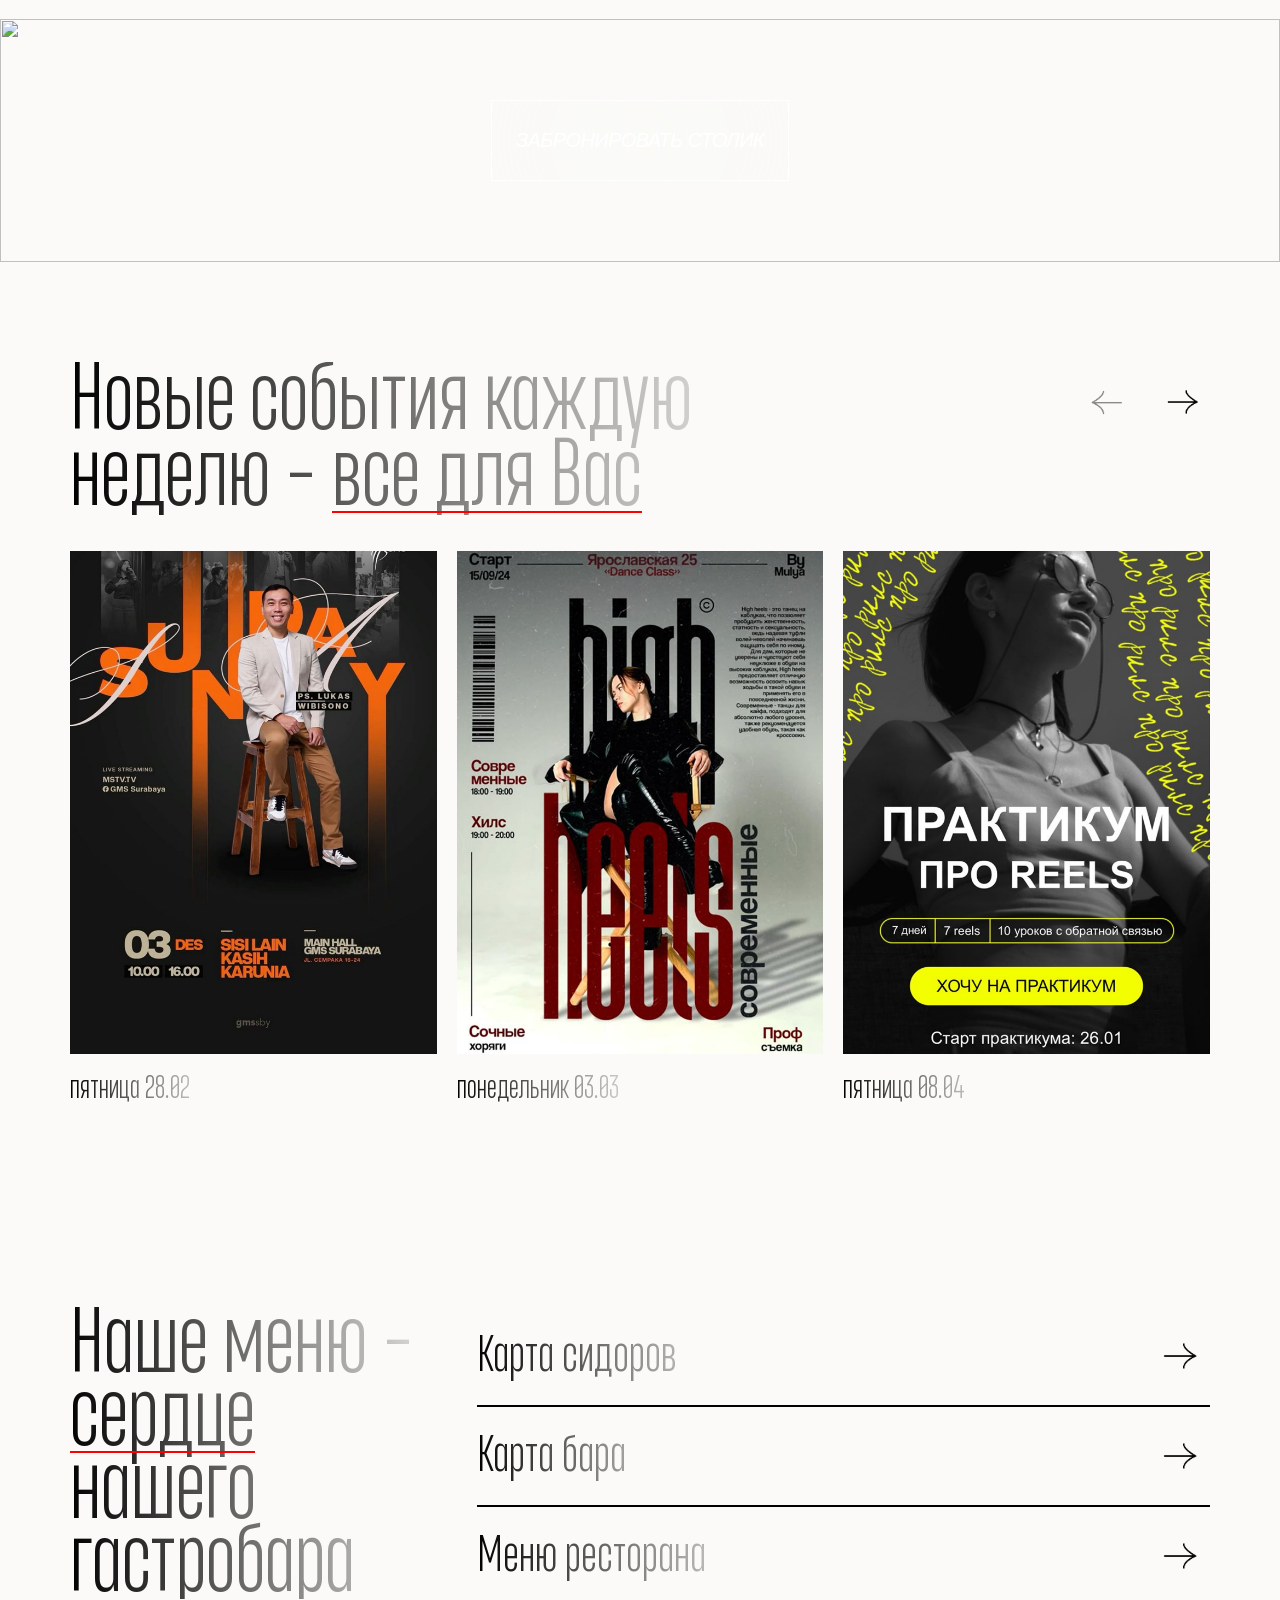
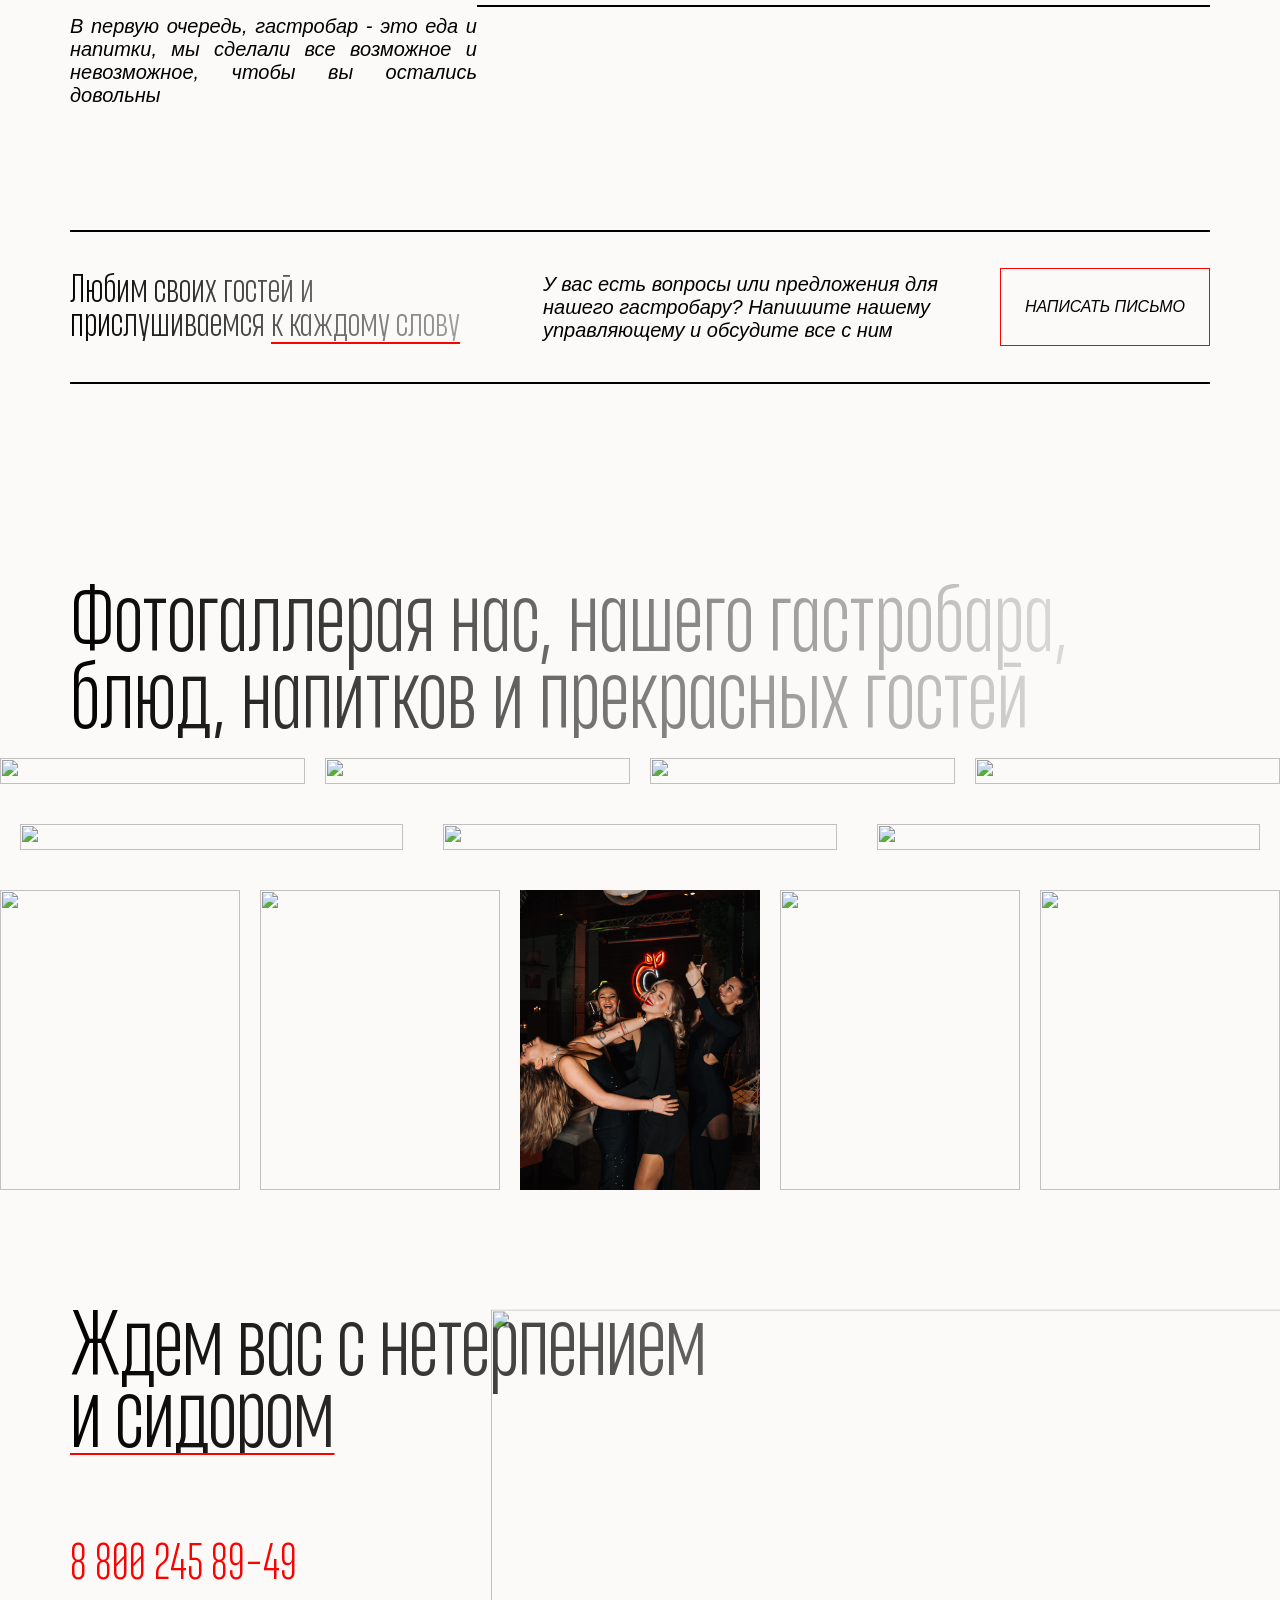
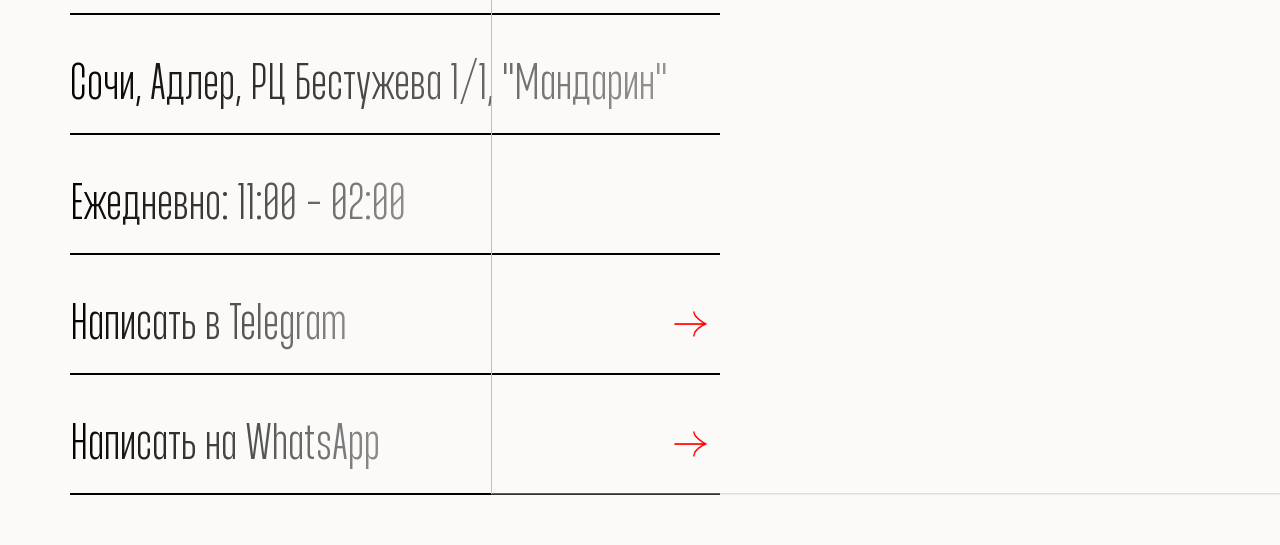
==== commit 52a30756: "add new sections" ====
--- a/app/index.html
+++ b/app/index.html
@@ -37,34 +37,52 @@
         <section class="block block-intro"> 
           <div class="container"> 
             <div class="block-intro__grid"> 
-              <div class="block-intro__item"> <img class="block-intro__image icon" src="./img/intro/img1.png" alt=""></div>
+              <div class="block-intro__item"> <img class="block-intro__image icon" src="./img/intro/img1.png" alt="">
+                <h2 class="title is-custom-text-2">Объединяем напитками, согреваем едой</h2>
+              </div>
               <div class="block-intro__item"> <img class="block-intro__image icon" src="./img/intro/img2.png" alt=""></div>
               <div class="block-intro__item"> 
-                <p class="text">Сидрерия — это место, где уют и забота окутывает со всех сторон. Великолепная европейская кухня </p><a class="btn" href="#">забронировать столик</a>
-              </div>
-            </div>
-          </div>
-        </section>
-        <section class="block">
+                <p class="text">Сидрерия — это место, где уют и забота окутывает со всех сторон. Великолепная европейская кухня </p><a class="btn btn-outline" href="#"><span>забронировать столик</span></a>
+              </div>
+            </div>
+          </div>
+        </section>
+        <section class="block block-special">
           <div class="container"> 
             <div class="heading"> 
-              <h3 class="title">Специальные предложения</h3>
+              <h3 class="title is-custom-text-1"><i>Специальные</i> предложения</h3>
+              <div class="slider__btns"> 
+                <button class="slider__btn slider__btn-prev" type="button"><img class="icon" src="./img/icons/arrow.png" alt=""></button>
+                <button class="slider__btn slider__btn-next" type="button"><img class="icon" src="./img/icons/arrow-r.png" alt=""></button>
+              </div>
             </div>
             <div class="block__slider"> 
               <div class="swiper"> 
                 <div class="swiper-wrapper">
-                  <div class="swiper-slide"><img class="icon" src="./img/special/img1.png" alt="">
-                    <p class="block__slide-text">28.02-05.03</p>
-                  </div>
-                  <div class="swiper-slide"> <img class="icon" src="./img/special/img2.png" alt="">
-                    <p class="block__slide-text">03.03-04.05</p>
-                  </div>
-                  <div class="swiper-slide"><img class="icon" src="./img/special/img3.png" alt="">
-                    <p class="block__slide-text">04.03-12.03</p>
-                  </div>
-                  <div class="swiper-slide"><img class="icon" src="./img/special/img4.png" alt="">
-                    <p class="block__slide-text">12.03-15.03</p>
-                  </div>
+                  <div class="swiper-slide"><a class="block__slide" href="#"> <img class="icon" src="./img/special/img1.png" alt="">
+                      <p class="block__slide-text is-custom-text-1">28.02-05.03</p></a></div>
+                  <div class="swiper-slide"> <a class="block__slide" href="#"><img class="icon" src="./img/special/img2.png" alt="">
+                      <p class="block__slide-text is-custom-text-1">03.03-04.05</p></a></div>
+                  <div class="swiper-slide"><a class="block__slide" href="#"><img class="icon" src="./img/special/img3.png" alt="">
+                      <p class="block__slide-text is-custom-text-1">04.03-12.03</p></a></div>
+                  <div class="swiper-slide"><a class="block__slide" href="#"><img class="icon" src="./img/special/img4.png" alt="">
+                      <p class="block__slide-text is-custom-text-1">12.03-15.03</p></a></div>
+                  <div class="swiper-slide"><a class="block__slide" href="#"> <img class="icon" src="./img/special/img1.png" alt="">
+                      <p class="block__slide-text is-custom-text-1">28.02-05.03</p></a></div>
+                  <div class="swiper-slide"> <a class="block__slide" href="#"><img class="icon" src="./img/special/img2.png" alt="">
+                      <p class="block__slide-text is-custom-text-1">03.03-04.05</p></a></div>
+                  <div class="swiper-slide"><a class="block__slide" href="#"><img class="icon" src="./img/special/img3.png" alt="">
+                      <p class="block__slide-text is-custom-text-1">04.03-12.03</p></a></div>
+                  <div class="swiper-slide"><a class="block__slide" href="#"><img class="icon" src="./img/special/img4.png" alt="">
+                      <p class="block__slide-text is-custom-text-1">12.03-15.03</p></a></div>
+                  <div class="swiper-slide"><a class="block__slide" href="#"> <img class="icon" src="./img/special/img1.png" alt="">
+                      <p class="block__slide-text is-custom-text-1">28.02-05.03</p></a></div>
+                  <div class="swiper-slide"> <a class="block__slide" href="#"><img class="icon" src="./img/special/img2.png" alt="">
+                      <p class="block__slide-text is-custom-text-1">03.03-04.05</p></a></div>
+                  <div class="swiper-slide"><a class="block__slide" href="#"><img class="icon" src="./img/special/img3.png" alt="">
+                      <p class="block__slide-text is-custom-text-1">04.03-12.03</p></a></div>
+                  <div class="swiper-slide"><a class="block__slide" href="#"><img class="icon" src="./img/special/img4.png" alt="">
+                      <p class="block__slide-text is-custom-text-1">12.03-15.03</p></a></div>
                 </div>
               </div>
             </div>
@@ -87,30 +105,46 @@
           </div>
         </section>
         <section class="block block-booking"> 
-          <div class="container"> 
-            <div class="block-booking__bg-img"> <img class="icon" src="./img/booking/bg-image.png" alt=""></div><a class="btn" href="#">забронировать столик</a>
-          </div>
-        </section>
-        <section class="block">
+          <div class="block-booking__wrapper"> <img class="icon" src="./img/booking/bg-image.png" alt="">
+            <div class="container"> <a class="btn btn-blur" href="#">забронировать столик</a></div>
+          </div>
+        </section>
+        <section class="block block-events">
           <div class="container">
             <div class="heading"> 
-              <h3 class="title">Новые события каждую неделю - все для Вас </h3>
+              <h3 class="title is-custom-text-1">Новые события каждую<br>неделю - <i>все для Вас</i></h3>
+              <div class="slider__btns"> 
+                <button class="slider__btn slider__btn-prev" type="button"><img class="icon" src="./img/icons/arrow.png" alt=""></button>
+                <button class="slider__btn slider__btn-next" type="button"><img class="icon" src="./img/icons/arrow-r.png" alt=""></button>
+              </div>
             </div>
             <div class="block__slider"> 
               <div class="swiper"> 
                 <div class="swiper-wrapper">
-                  <div class="swiper-slide"><img class="icon" src="./img/special/img1.png" alt="">
-                    <p class="block__slide-text">28.02-05.03</p>
-                  </div>
-                  <div class="swiper-slide"> <img class="icon" src="./img/special/img2.png" alt="">
-                    <p class="block__slide-text">03.03-04.05</p>
-                  </div>
-                  <div class="swiper-slide"><img class="icon" src="./img/special/img3.png" alt="">
-                    <p class="block__slide-text">04.03-12.03</p>
-                  </div>
-                  <div class="swiper-slide"><img class="icon" src="./img/special/img4.png" alt="">
-                    <p class="block__slide-text">12.03-15.03</p>
-                  </div>
+                  <div class="swiper-slide"><a class="block__slide" href="#"> <img class="icon" src="./img/events/img1.png" alt="">
+                      <p class="block__slide-text is-custom-text-1">пятница 28.02</p></a></div>
+                  <div class="swiper-slide"> <a class="block__slide" href="#"> <img class="icon" src="./img/events/img2.png" alt="">
+                      <p class="block__slide-text is-custom-text-1">понедельник 03.03</p></a></div>
+                  <div class="swiper-slide"><a class="block__slide" href="#"> <img class="icon" src="./img/events/img3.png" alt="">
+                      <p class="block__slide-text is-custom-text-1">пятница 08.04</p></a></div>
+                  <div class="swiper-slide"><a class="block__slide" href="#"> <img class="icon" src="./img/events/img4.png" alt="">
+                      <p class="block__slide-text is-custom-text-1">четверг 12.06</p></a></div>
+                  <div class="swiper-slide"><a class="block__slide" href="#"> <img class="icon" src="./img/events/img1.png" alt="">
+                      <p class="block__slide-text is-custom-text-1">пятница 28.02</p></a></div>
+                  <div class="swiper-slide"> <a class="block__slide" href="#"> <img class="icon" src="./img/events/img2.png" alt="">
+                      <p class="block__slide-text is-custom-text-1">понедельник 03.03</p></a></div>
+                  <div class="swiper-slide"><a class="block__slide" href="#"> <img class="icon" src="./img/events/img3.png" alt="">
+                      <p class="block__slide-text is-custom-text-1">пятница 08.04</p></a></div>
+                  <div class="swiper-slide"><a class="block__slide" href="#"> <img class="icon" src="./img/events/img4.png" alt="">
+                      <p class="block__slide-text is-custom-text-1">четверг 12.06</p></a></div>
+                  <div class="swiper-slide"><a class="block__slide" href="#"> <img class="icon" src="./img/events/img1.png" alt="">
+                      <p class="block__slide-text is-custom-text-1">пятница 28.02</p></a></div>
+                  <div class="swiper-slide"> <a class="block__slide" href="#"> <img class="icon" src="./img/events/img2.png" alt="">
+                      <p class="block__slide-text is-custom-text-1">понедельник 03.03</p></a></div>
+                  <div class="swiper-slide"><a class="block__slide" href="#"> <img class="icon" src="./img/events/img3.png" alt="">
+                      <p class="block__slide-text is-custom-text-1">пятница 08.04</p></a></div>
+                  <div class="swiper-slide"><a class="block__slide" href="#"> <img class="icon" src="./img/events/img4.png" alt="">
+                      <p class="block__slide-text is-custom-text-1">четверг 12.06</p></a></div>
                 </div>
               </div>
             </div>
@@ -120,28 +154,76 @@
           <div class="container"></div>
         </section>
         <section class="block block-menu"> 
-          <div class="container"> </div>
+          <div class="container"> 
+            <div class="block-menu__grid-box"> 
+              <div class="block-menu__content"> 
+                <h3 class="title is-custom-text-1">Наше меню - <i>сердце</i> нашего гастробара</h3>
+                <p class="text">В первую очередь, гастробар - это еда и напитки, мы сделали все возможное и невозможное, чтобы вы остались довольны</p>
+              </div>
+              <div class="block-menu__list-box">
+                <ul> 
+                  <li> <a href="#"> 
+                      <p class="is-custom-text-1">Карта сидоров </p><img class="icon" src="./img/icons/arr-r-grey.png" alt=""></a></li>
+                  <li> <a href="#"> 
+                      <p class="is-custom-text-1">Карта бара</p><img class="icon" src="./img/icons/arr-r-grey.png" alt=""></a></li>
+                  <li> <a href="#"> 
+                      <p class="is-custom-text-1">Меню ресторана</p><img class="icon" src="./img/icons/arr-r-grey.png" alt=""></a></li>
+                </ul>
+              </div>
+            </div>
+            <div class="block-menu__panel">
+              <div class="block-menu__panel-content"> 
+                <h3 class="title is-custom-text-4">Любим своих гостей и<br>прислушиваемся <i>к каждому слову</i></h3>
+                <p class="text">У вас есть вопросы или предложения для нашего гастробару? Напишите нашему управляющему и обсудите все с ним</p>
+              </div><a class="btn btn-primary" href="#"><span>написать письмо</span></a>
+            </div>
+          </div>
         </section>
         <section class="block block-team"> 
           <div class="container"> </div>
         </section>
         <section class="block block-gallery">
           <div class="container"> 
-            <h2 class="title">Фотогаллерая нас, нашего гастробара, блюд, напитков и прекрасных гостей</h2>
+            <h2 class="title is-custom-text-1">Фотогаллерая нас, нашего гастробара, блюд, напитков и прекрасных гостей</h2>
           </div>
           <div class="block-gallery__grid">
-            <div class="block-gallery__item"><img class="icon" src="./img/gallery/img0.png" alt=""></div>
-            <div class="block-gallery__item"><img class="icon" src="./img/gallery/img1.png" alt=""></div>
-            <div class="block-gallery__item"><img class="icon" src="./img/gallery/img2.png" alt=""></div>
-            <div class="block-gallery__item"><img class="icon" src="./img/gallery/img3.png" alt=""></div>
-            <div class="block-gallery__item"><img class="icon" src="./img/gallery/img4.png" alt=""></div>
-            <div class="block-gallery__item"><img class="icon" src="./img/gallery/img5.png" alt=""></div>
-            <div class="block-gallery__item"><img class="icon" src="./img/gallery/img6.png" alt=""></div>
-            <div class="block-gallery__item"><img class="icon" src="./img/gallery/img7.png" alt=""></div>
-            <div class="block-gallery__item"><img class="icon" src="./img/gallery/img8.png" alt=""></div>
-            <div class="block-gallery__item"><img class="icon" src="./img/gallery/img9.png" alt=""></div>
-            <div class="block-gallery__item"><img class="icon" src="./img/gallery/img10.png" alt=""></div>
-            <div class="block-gallery__item"><img class="icon" src="./img/gallery/img11.png" alt=""></div>
+            <div class="block-gallery__item block-gallery__item-1" style="grid-area: a1;"><img class="icon" src="./img/gallery/img1.png" alt=""></div>
+            <div class="block-gallery__item block-gallery__item-2" style="grid-area: a2;"><img class="icon" src="./img/gallery/img2.png" alt=""></div>
+            <div class="block-gallery__item block-gallery__item-3" style="grid-area: a3;"><img class="icon" src="./img/gallery/img3.png" alt=""></div>
+            <div class="block-gallery__item block-gallery__item-4" style="grid-area: a4;"><img class="icon" src="./img/gallery/img4.png" alt=""></div>
+            <div class="block-gallery__item block-gallery__item-5" style="grid-area: a5;"><img class="icon" src="./img/gallery/img5.png" alt=""></div>
+            <div class="block-gallery__item block-gallery__item-6" style="grid-area: a6;"><img class="icon" src="./img/gallery/img6.png" alt=""></div>
+            <div class="block-gallery__item block-gallery__item-7" style="grid-area: a7;"><img class="icon" src="./img/gallery/img7.png" alt=""></div>
+            <div class="block-gallery__item block-gallery__item-8" style="grid-area: a8;"><img class="icon" src="./img/gallery/img8.png" alt=""></div>
+            <div class="block-gallery__item block-gallery__item-9" style="grid-area: a9;"><img class="icon" src="./img/gallery/img9.png" alt=""></div>
+            <div class="block-gallery__item block-gallery__item-10" style="grid-area: a10;"><img class="icon" src="./img/gallery/img10.png" alt=""></div>
+            <div class="block-gallery__item block-gallery__item-11" style="grid-area: a11;"><img class="icon" src="./img/gallery/img11.png" alt=""></div>
+            <div class="block-gallery__item block-gallery__item-12" style="grid-area: a12;"><img class="icon" src="./img/gallery/img12.png" alt=""></div>
+          </div>
+        </section>
+        <section class="block block-contacts"> 
+          <div class="container"> 
+            <div class="block-contacts__grid"> 
+              <div class="block-contacts__info-box"> 
+                <div class="block-contacts__info-title title is-custom-text-3">Ждем вас с нетерпением<br><i>и сидором</i></div>
+                <div class="block-contacts__list"> 
+                  <ul> 
+                    <li> <a href="tel:8 800 245 89-49">8 800 245 89-49</a></li>
+                    <li> 
+                      <p class="is-custom-text-4">Сочи, Адлер, РЦ Бестужева 1/1, "Мандарин"</p>
+                    </li>
+                    <li> 
+                      <p class="is-custom-text-4">Ежедневно: 11:00 - 02:00</p>
+                    </li>
+                    <li> <a href="#"> 
+                        <p class="is-custom-text-4">Написать в Telegram</p><img class="icon" src="./img/icons/arr-r.png" alt=""></a></li>
+                    <li> <a href="#"> 
+                        <p class="is-custom-text-4">Написать на WhatsApp</p><img class="icon" src="./img/icons/arr-r.png" alt=""></a></li>
+                  </ul>
+                </div>
+              </div>
+            </div>
+            <div class="block-contacts__image"> <img class="icon" src="./img/form/img1.png" alt=""></div>
           </div>
         </section>
       </div>
@@ -151,5 +233,6 @@
         <div class="footer-inner"></div>
       </div>
     </footer>
+    <script src="js/scripts.min.js"></script>
   </body>
 </html>
--- a/app/css/main.min.css
+++ b/app/css/main.min.css
@@ -1 +1 @@
-@supports(position:sticky) or (position:-webkit-sticky){.pos-elem,.pos-elem--fix{position:sticky}}.container,.container-fluid,.container-lg,.container-md,.container-sm,.container-xl,.container-xxl{--bs-gutter-x:1.5rem;--bs-gutter-y:0;width:100%;padding-right:calc(var(--bs-gutter-x)*.5);padding-left:calc(var(--bs-gutter-x)*.5);margin-right:auto;margin-left:auto}@media(min-width:576px){.container,.container-sm{max-width:540px}}@media(min-width:768px){.container,.container-md,.container-sm{max-width:720px}}@media(min-width:992px){.container,.container-lg,.container-md,.container-sm{max-width:960px}}@media(min-width:1200px){.container,.container-lg,.container-md,.container-sm,.container-xl{max-width:1140px}}@media(min-width:1400px){.container,.container-lg,.container-md,.container-sm,.container-xl,.container-xxl{max-width:1320px}}:root{--bs-breakpoint-xs:0;--bs-breakpoint-sm:576px;--bs-breakpoint-md:768px;--bs-breakpoint-lg:992px;--bs-breakpoint-xl:1200px;--bs-breakpoint-xxl:1400px}.row{--bs-gutter-x:1.5rem;--bs-gutter-y:0;display:-webkit-box;display:-ms-flexbox;display:flex;-ms-flex-wrap:wrap;flex-wrap:wrap;margin-top:calc(-1*var(--bs-gutter-y));margin-right:calc(-.5*var(--bs-gutter-x));margin-left:calc(-.5*var(--bs-gutter-x))}.row>*{-webkit-box-sizing:border-box;box-sizing:border-box;-ms-flex-negative:0;flex-shrink:0;width:100%;max-width:100%;padding-right:calc(var(--bs-gutter-x)*.5);padding-left:calc(var(--bs-gutter-x)*.5);margin-top:var(--bs-gutter-y)}.col{-webkit-box-flex:1;-ms-flex:1 0 0%;flex:1 0 0%}.row-cols-auto>*{-webkit-box-flex:0;-ms-flex:0 0 auto;flex:0 0 auto;width:auto}.row-cols-1>*{-webkit-box-flex:0;-ms-flex:0 0 auto;flex:0 0 auto;width:100%}.row-cols-2>*{-webkit-box-flex:0;-ms-flex:0 0 auto;flex:0 0 auto;width:50%}.row-cols-3>*{-webkit-box-flex:0;-ms-flex:0 0 auto;flex:0 0 auto;width:33.33333333%}.row-cols-4>*{-webkit-box-flex:0;-ms-flex:0 0 auto;flex:0 0 auto;width:25%}.row-cols-5>*{-webkit-box-flex:0;-ms-flex:0 0 auto;flex:0 0 auto;width:20%}.row-cols-6>*{-webkit-box-flex:0;-ms-flex:0 0 auto;flex:0 0 auto;width:16.66666667%}.col-auto{-webkit-box-flex:0;-ms-flex:0 0 auto;flex:0 0 auto;width:auto}.col-1{-webkit-box-flex:0;-ms-flex:0 0 auto;flex:0 0 auto;width:8.33333333%}.col-2{-webkit-box-flex:0;-ms-flex:0 0 auto;flex:0 0 auto;width:16.66666667%}.col-3{-webkit-box-flex:0;-ms-flex:0 0 auto;flex:0 0 auto;width:25%}.col-4{-webkit-box-flex:0;-ms-flex:0 0 auto;flex:0 0 auto;width:33.33333333%}.col-5{-webkit-box-flex:0;-ms-flex:0 0 auto;flex:0 0 auto;width:41.66666667%}.col-6{-webkit-box-flex:0;-ms-flex:0 0 auto;flex:0 0 auto;width:50%}.col-7{-webkit-box-flex:0;-ms-flex:0 0 auto;flex:0 0 auto;width:58.33333333%}.col-8{-webkit-box-flex:0;-ms-flex:0 0 auto;flex:0 0 auto;width:66.66666667%}.col-9{-webkit-box-flex:0;-ms-flex:0 0 auto;flex:0 0 auto;width:75%}.col-10{-webkit-box-flex:0;-ms-flex:0 0 auto;flex:0 0 auto;width:83.33333333%}.col-11{-webkit-box-flex:0;-ms-flex:0 0 auto;flex:0 0 auto;width:91.66666667%}.col-12{-webkit-box-flex:0;-ms-flex:0 0 auto;flex:0 0 auto;width:100%}.offset-1{margin-left:8.33333333%}.offset-2{margin-left:16.66666667%}.offset-3{margin-left:25%}.offset-4{margin-left:33.33333333%}.offset-5{margin-left:41.66666667%}.offset-6{margin-left:50%}.offset-7{margin-left:58.33333333%}.offset-8{margin-left:66.66666667%}.offset-9{margin-left:75%}.offset-10{margin-left:83.33333333%}.offset-11{margin-left:91.66666667%}.g-0,.gx-0{--bs-gutter-x:0}.g-0,.gy-0{--bs-gutter-y:0}.g-1,.gx-1{--bs-gutter-x:0.25rem}.g-1,.gy-1{--bs-gutter-y:0.25rem}.g-2,.gx-2{--bs-gutter-x:0.5rem}.g-2,.gy-2{--bs-gutter-y:0.5rem}.g-3,.gx-3{--bs-gutter-x:1rem}.g-3,.gy-3{--bs-gutter-y:1rem}.g-4,.gx-4{--bs-gutter-x:1.5rem}.g-4,.gy-4{--bs-gutter-y:1.5rem}.g-5,.gx-5{--bs-gutter-x:3rem}.g-5,.gy-5{--bs-gutter-y:3rem}@media(min-width:576px){.col-sm{-webkit-box-flex:1;-ms-flex:1 0 0%;flex:1 0 0%}.row-cols-sm-auto>*{-webkit-box-flex:0;-ms-flex:0 0 auto;flex:0 0 auto;width:auto}.row-cols-sm-1>*{-webkit-box-flex:0;-ms-flex:0 0 auto;flex:0 0 auto;width:100%}.row-cols-sm-2>*{-webkit-box-flex:0;-ms-flex:0 0 auto;flex:0 0 auto;width:50%}.row-cols-sm-3>*{-webkit-box-flex:0;-ms-flex:0 0 auto;flex:0 0 auto;width:33.33333333%}.row-cols-sm-4>*{-webkit-box-flex:0;-ms-flex:0 0 auto;flex:0 0 auto;width:25%}.row-cols-sm-5>*{-webkit-box-flex:0;-ms-flex:0 0 auto;flex:0 0 auto;width:20%}.row-cols-sm-6>*{-webkit-box-flex:0;-ms-flex:0 0 auto;flex:0 0 auto;width:16.66666667%}.col-sm-auto{-webkit-box-flex:0;-ms-flex:0 0 auto;flex:0 0 auto;width:auto}.col-sm-1{-webkit-box-flex:0;-ms-flex:0 0 auto;flex:0 0 auto;width:8.33333333%}.col-sm-2{-webkit-box-flex:0;-ms-flex:0 0 auto;flex:0 0 auto;width:16.66666667%}.col-sm-3{-webkit-box-flex:0;-ms-flex:0 0 auto;flex:0 0 auto;width:25%}.col-sm-4{-webkit-box-flex:0;-ms-flex:0 0 auto;flex:0 0 auto;width:33.33333333%}.col-sm-5{-webkit-box-flex:0;-ms-flex:0 0 auto;flex:0 0 auto;width:41.66666667%}.col-sm-6{-webkit-box-flex:0;-ms-flex:0 0 auto;flex:0 0 auto;width:50%}.col-sm-7{-webkit-box-flex:0;-ms-flex:0 0 auto;flex:0 0 auto;width:58.33333333%}.col-sm-8{-webkit-box-flex:0;-ms-flex:0 0 auto;flex:0 0 auto;width:66.66666667%}.col-sm-9{-webkit-box-flex:0;-ms-flex:0 0 auto;flex:0 0 auto;width:75%}.col-sm-10{-webkit-box-flex:0;-ms-flex:0 0 auto;flex:0 0 auto;width:83.33333333%}.col-sm-11{-webkit-box-flex:0;-ms-flex:0 0 auto;flex:0 0 auto;width:91.66666667%}.col-sm-12{-webkit-box-flex:0;-ms-flex:0 0 auto;flex:0 0 auto;width:100%}.offset-sm-0{margin-left:0}.offset-sm-1{margin-left:8.33333333%}.offset-sm-2{margin-left:16.66666667%}.offset-sm-3{margin-left:25%}.offset-sm-4{margin-left:33.33333333%}.offset-sm-5{margin-left:41.66666667%}.offset-sm-6{margin-left:50%}.offset-sm-7{margin-left:58.33333333%}.offset-sm-8{margin-left:66.66666667%}.offset-sm-9{margin-left:75%}.offset-sm-10{margin-left:83.33333333%}.offset-sm-11{margin-left:91.66666667%}.g-sm-0,.gx-sm-0{--bs-gutter-x:0}.g-sm-0,.gy-sm-0{--bs-gutter-y:0}.g-sm-1,.gx-sm-1{--bs-gutter-x:0.25rem}.g-sm-1,.gy-sm-1{--bs-gutter-y:0.25rem}.g-sm-2,.gx-sm-2{--bs-gutter-x:0.5rem}.g-sm-2,.gy-sm-2{--bs-gutter-y:0.5rem}.g-sm-3,.gx-sm-3{--bs-gutter-x:1rem}.g-sm-3,.gy-sm-3{--bs-gutter-y:1rem}.g-sm-4,.gx-sm-4{--bs-gutter-x:1.5rem}.g-sm-4,.gy-sm-4{--bs-gutter-y:1.5rem}.g-sm-5,.gx-sm-5{--bs-gutter-x:3rem}.g-sm-5,.gy-sm-5{--bs-gutter-y:3rem}}@media(min-width:768px){.col-md{-webkit-box-flex:1;-ms-flex:1 0 0%;flex:1 0 0%}.row-cols-md-auto>*{-webkit-box-flex:0;-ms-flex:0 0 auto;flex:0 0 auto;width:auto}.row-cols-md-1>*{-webkit-box-flex:0;-ms-flex:0 0 auto;flex:0 0 auto;width:100%}.row-cols-md-2>*{-webkit-box-flex:0;-ms-flex:0 0 auto;flex:0 0 auto;width:50%}.row-cols-md-3>*{-webkit-box-flex:0;-ms-flex:0 0 auto;flex:0 0 auto;width:33.33333333%}.row-cols-md-4>*{-webkit-box-flex:0;-ms-flex:0 0 auto;flex:0 0 auto;width:25%}.row-cols-md-5>*{-webkit-box-flex:0;-ms-flex:0 0 auto;flex:0 0 auto;width:20%}.row-cols-md-6>*{-webkit-box-flex:0;-ms-flex:0 0 auto;flex:0 0 auto;width:16.66666667%}.col-md-auto{-webkit-box-flex:0;-ms-flex:0 0 auto;flex:0 0 auto;width:auto}.col-md-1{-webkit-box-flex:0;-ms-flex:0 0 auto;flex:0 0 auto;width:8.33333333%}.col-md-2{-webkit-box-flex:0;-ms-flex:0 0 auto;flex:0 0 auto;width:16.66666667%}.col-md-3{-webkit-box-flex:0;-ms-flex:0 0 auto;flex:0 0 auto;width:25%}.col-md-4{-webkit-box-flex:0;-ms-flex:0 0 auto;flex:0 0 auto;width:33.33333333%}.col-md-5{-webkit-box-flex:0;-ms-flex:0 0 auto;flex:0 0 auto;width:41.66666667%}.col-md-6{-webkit-box-flex:0;-ms-flex:0 0 auto;flex:0 0 auto;width:50%}.col-md-7{-webkit-box-flex:0;-ms-flex:0 0 auto;flex:0 0 auto;width:58.33333333%}.col-md-8{-webkit-box-flex:0;-ms-flex:0 0 auto;flex:0 0 auto;width:66.66666667%}.col-md-9{-webkit-box-flex:0;-ms-flex:0 0 auto;flex:0 0 auto;width:75%}.col-md-10{-webkit-box-flex:0;-ms-flex:0 0 auto;flex:0 0 auto;width:83.33333333%}.col-md-11{-webkit-box-flex:0;-ms-flex:0 0 auto;flex:0 0 auto;width:91.66666667%}.col-md-12{-webkit-box-flex:0;-ms-flex:0 0 auto;flex:0 0 auto;width:100%}.offset-md-0{margin-left:0}.offset-md-1{margin-left:8.33333333%}.offset-md-2{margin-left:16.66666667%}.offset-md-3{margin-left:25%}.offset-md-4{margin-left:33.33333333%}.offset-md-5{margin-left:41.66666667%}.offset-md-6{margin-left:50%}.offset-md-7{margin-left:58.33333333%}.offset-md-8{margin-left:66.66666667%}.offset-md-9{margin-left:75%}.offset-md-10{margin-left:83.33333333%}.offset-md-11{margin-left:91.66666667%}.g-md-0,.gx-md-0{--bs-gutter-x:0}.g-md-0,.gy-md-0{--bs-gutter-y:0}.g-md-1,.gx-md-1{--bs-gutter-x:0.25rem}.g-md-1,.gy-md-1{--bs-gutter-y:0.25rem}.g-md-2,.gx-md-2{--bs-gutter-x:0.5rem}.g-md-2,.gy-md-2{--bs-gutter-y:0.5rem}.g-md-3,.gx-md-3{--bs-gutter-x:1rem}.g-md-3,.gy-md-3{--bs-gutter-y:1rem}.g-md-4,.gx-md-4{--bs-gutter-x:1.5rem}.g-md-4,.gy-md-4{--bs-gutter-y:1.5rem}.g-md-5,.gx-md-5{--bs-gutter-x:3rem}.g-md-5,.gy-md-5{--bs-gutter-y:3rem}}@media(min-width:992px){.col-lg{-webkit-box-flex:1;-ms-flex:1 0 0%;flex:1 0 0%}.row-cols-lg-auto>*{-webkit-box-flex:0;-ms-flex:0 0 auto;flex:0 0 auto;width:auto}.row-cols-lg-1>*{-webkit-box-flex:0;-ms-flex:0 0 auto;flex:0 0 auto;width:100%}.row-cols-lg-2>*{-webkit-box-flex:0;-ms-flex:0 0 auto;flex:0 0 auto;width:50%}.row-cols-lg-3>*{-webkit-box-flex:0;-ms-flex:0 0 auto;flex:0 0 auto;width:33.33333333%}.row-cols-lg-4>*{-webkit-box-flex:0;-ms-flex:0 0 auto;flex:0 0 auto;width:25%}.row-cols-lg-5>*{-webkit-box-flex:0;-ms-flex:0 0 auto;flex:0 0 auto;width:20%}.row-cols-lg-6>*{-webkit-box-flex:0;-ms-flex:0 0 auto;flex:0 0 auto;width:16.66666667%}.col-lg-auto{-webkit-box-flex:0;-ms-flex:0 0 auto;flex:0 0 auto;width:auto}.col-lg-1{-webkit-box-flex:0;-ms-flex:0 0 auto;flex:0 0 auto;width:8.33333333%}.col-lg-2{-webkit-box-flex:0;-ms-flex:0 0 auto;flex:0 0 auto;width:16.66666667%}.col-lg-3{-webkit-box-flex:0;-ms-flex:0 0 auto;flex:0 0 auto;width:25%}.col-lg-4{-webkit-box-flex:0;-ms-flex:0 0 auto;flex:0 0 auto;width:33.33333333%}.col-lg-5{-webkit-box-flex:0;-ms-flex:0 0 auto;flex:0 0 auto;width:41.66666667%}.col-lg-6{-webkit-box-flex:0;-ms-flex:0 0 auto;flex:0 0 auto;width:50%}.col-lg-7{-webkit-box-flex:0;-ms-flex:0 0 auto;flex:0 0 auto;width:58.33333333%}.col-lg-8{-webkit-box-flex:0;-ms-flex:0 0 auto;flex:0 0 auto;width:66.66666667%}.col-lg-9{-webkit-box-flex:0;-ms-flex:0 0 auto;flex:0 0 auto;width:75%}.col-lg-10{-webkit-box-flex:0;-ms-flex:0 0 auto;flex:0 0 auto;width:83.33333333%}.col-lg-11{-webkit-box-flex:0;-ms-flex:0 0 auto;flex:0 0 auto;width:91.66666667%}.col-lg-12{-webkit-box-flex:0;-ms-flex:0 0 auto;flex:0 0 auto;width:100%}.offset-lg-0{margin-left:0}.offset-lg-1{margin-left:8.33333333%}.offset-lg-2{margin-left:16.66666667%}.offset-lg-3{margin-left:25%}.offset-lg-4{margin-left:33.33333333%}.offset-lg-5{margin-left:41.66666667%}.offset-lg-6{margin-left:50%}.offset-lg-7{margin-left:58.33333333%}.offset-lg-8{margin-left:66.66666667%}.offset-lg-9{margin-left:75%}.offset-lg-10{margin-left:83.33333333%}.offset-lg-11{margin-left:91.66666667%}.g-lg-0,.gx-lg-0{--bs-gutter-x:0}.g-lg-0,.gy-lg-0{--bs-gutter-y:0}.g-lg-1,.gx-lg-1{--bs-gutter-x:0.25rem}.g-lg-1,.gy-lg-1{--bs-gutter-y:0.25rem}.g-lg-2,.gx-lg-2{--bs-gutter-x:0.5rem}.g-lg-2,.gy-lg-2{--bs-gutter-y:0.5rem}.g-lg-3,.gx-lg-3{--bs-gutter-x:1rem}.g-lg-3,.gy-lg-3{--bs-gutter-y:1rem}.g-lg-4,.gx-lg-4{--bs-gutter-x:1.5rem}.g-lg-4,.gy-lg-4{--bs-gutter-y:1.5rem}.g-lg-5,.gx-lg-5{--bs-gutter-x:3rem}.g-lg-5,.gy-lg-5{--bs-gutter-y:3rem}}@media(min-width:1200px){.col-xl{-webkit-box-flex:1;-ms-flex:1 0 0%;flex:1 0 0%}.row-cols-xl-auto>*{-webkit-box-flex:0;-ms-flex:0 0 auto;flex:0 0 auto;width:auto}.row-cols-xl-1>*{-webkit-box-flex:0;-ms-flex:0 0 auto;flex:0 0 auto;width:100%}.row-cols-xl-2>*{-webkit-box-flex:0;-ms-flex:0 0 auto;flex:0 0 auto;width:50%}.row-cols-xl-3>*{-webkit-box-flex:0;-ms-flex:0 0 auto;flex:0 0 auto;width:33.33333333%}.row-cols-xl-4>*{-webkit-box-flex:0;-ms-flex:0 0 auto;flex:0 0 auto;width:25%}.row-cols-xl-5>*{-webkit-box-flex:0;-ms-flex:0 0 auto;flex:0 0 auto;width:20%}.row-cols-xl-6>*{-webkit-box-flex:0;-ms-flex:0 0 auto;flex:0 0 auto;width:16.66666667%}.col-xl-auto{-webkit-box-flex:0;-ms-flex:0 0 auto;flex:0 0 auto;width:auto}.col-xl-1{-webkit-box-flex:0;-ms-flex:0 0 auto;flex:0 0 auto;width:8.33333333%}.col-xl-2{-webkit-box-flex:0;-ms-flex:0 0 auto;flex:0 0 auto;width:16.66666667%}.col-xl-3{-webkit-box-flex:0;-ms-flex:0 0 auto;flex:0 0 auto;width:25%}.col-xl-4{-webkit-box-flex:0;-ms-flex:0 0 auto;flex:0 0 auto;width:33.33333333%}.col-xl-5{-webkit-box-flex:0;-ms-flex:0 0 auto;flex:0 0 auto;width:41.66666667%}.col-xl-6{-webkit-box-flex:0;-ms-flex:0 0 auto;flex:0 0 auto;width:50%}.col-xl-7{-webkit-box-flex:0;-ms-flex:0 0 auto;flex:0 0 auto;width:58.33333333%}.col-xl-8{-webkit-box-flex:0;-ms-flex:0 0 auto;flex:0 0 auto;width:66.66666667%}.col-xl-9{-webkit-box-flex:0;-ms-flex:0 0 auto;flex:0 0 auto;width:75%}.col-xl-10{-webkit-box-flex:0;-ms-flex:0 0 auto;flex:0 0 auto;width:83.33333333%}.col-xl-11{-webkit-box-flex:0;-ms-flex:0 0 auto;flex:0 0 auto;width:91.66666667%}.col-xl-12{-webkit-box-flex:0;-ms-flex:0 0 auto;flex:0 0 auto;width:100%}.offset-xl-0{margin-left:0}.offset-xl-1{margin-left:8.33333333%}.offset-xl-2{margin-left:16.66666667%}.offset-xl-3{margin-left:25%}.offset-xl-4{margin-left:33.33333333%}.offset-xl-5{margin-left:41.66666667%}.offset-xl-6{margin-left:50%}.offset-xl-7{margin-left:58.33333333%}.offset-xl-8{margin-left:66.66666667%}.offset-xl-9{margin-left:75%}.offset-xl-10{margin-left:83.33333333%}.offset-xl-11{margin-left:91.66666667%}.g-xl-0,.gx-xl-0{--bs-gutter-x:0}.g-xl-0,.gy-xl-0{--bs-gutter-y:0}.g-xl-1,.gx-xl-1{--bs-gutter-x:0.25rem}.g-xl-1,.gy-xl-1{--bs-gutter-y:0.25rem}.g-xl-2,.gx-xl-2{--bs-gutter-x:0.5rem}.g-xl-2,.gy-xl-2{--bs-gutter-y:0.5rem}.g-xl-3,.gx-xl-3{--bs-gutter-x:1rem}.g-xl-3,.gy-xl-3{--bs-gutter-y:1rem}.g-xl-4,.gx-xl-4{--bs-gutter-x:1.5rem}.g-xl-4,.gy-xl-4{--bs-gutter-y:1.5rem}.g-xl-5,.gx-xl-5{--bs-gutter-x:3rem}.g-xl-5,.gy-xl-5{--bs-gutter-y:3rem}}@media(min-width:1400px){.col-xxl{-webkit-box-flex:1;-ms-flex:1 0 0%;flex:1 0 0%}.row-cols-xxl-auto>*{-webkit-box-flex:0;-ms-flex:0 0 auto;flex:0 0 auto;width:auto}.row-cols-xxl-1>*{-webkit-box-flex:0;-ms-flex:0 0 auto;flex:0 0 auto;width:100%}.row-cols-xxl-2>*{-webkit-box-flex:0;-ms-flex:0 0 auto;flex:0 0 auto;width:50%}.row-cols-xxl-3>*{-webkit-box-flex:0;-ms-flex:0 0 auto;flex:0 0 auto;width:33.33333333%}.row-cols-xxl-4>*{-webkit-box-flex:0;-ms-flex:0 0 auto;flex:0 0 auto;width:25%}.row-cols-xxl-5>*{-webkit-box-flex:0;-ms-flex:0 0 auto;flex:0 0 auto;width:20%}.row-cols-xxl-6>*{-webkit-box-flex:0;-ms-flex:0 0 auto;flex:0 0 auto;width:16.66666667%}.col-xxl-auto{-webkit-box-flex:0;-ms-flex:0 0 auto;flex:0 0 auto;width:auto}.col-xxl-1{-webkit-box-flex:0;-ms-flex:0 0 auto;flex:0 0 auto;width:8.33333333%}.col-xxl-2{-webkit-box-flex:0;-ms-flex:0 0 auto;flex:0 0 auto;width:16.66666667%}.col-xxl-3{-webkit-box-flex:0;-ms-flex:0 0 auto;flex:0 0 auto;width:25%}.col-xxl-4{-webkit-box-flex:0;-ms-flex:0 0 auto;flex:0 0 auto;width:33.33333333%}.col-xxl-5{-webkit-box-flex:0;-ms-flex:0 0 auto;flex:0 0 auto;width:41.66666667%}.col-xxl-6{-webkit-box-flex:0;-ms-flex:0 0 auto;flex:0 0 auto;width:50%}.col-xxl-7{-webkit-box-flex:0;-ms-flex:0 0 auto;flex:0 0 auto;width:58.33333333%}.col-xxl-8{-webkit-box-flex:0;-ms-flex:0 0 auto;flex:0 0 auto;width:66.66666667%}.col-xxl-9{-webkit-box-flex:0;-ms-flex:0 0 auto;flex:0 0 auto;width:75%}.col-xxl-10{-webkit-box-flex:0;-ms-flex:0 0 auto;flex:0 0 auto;width:83.33333333%}.col-xxl-11{-webkit-box-flex:0;-ms-flex:0 0 auto;flex:0 0 auto;width:91.66666667%}.col-xxl-12{-webkit-box-flex:0;-ms-flex:0 0 auto;flex:0 0 auto;width:100%}.offset-xxl-0{margin-left:0}.offset-xxl-1{margin-left:8.33333333%}.offset-xxl-2{margin-left:16.66666667%}.offset-xxl-3{margin-left:25%}.offset-xxl-4{margin-left:33.33333333%}.offset-xxl-5{margin-left:41.66666667%}.offset-xxl-6{margin-left:50%}.offset-xxl-7{margin-left:58.33333333%}.offset-xxl-8{margin-left:66.66666667%}.offset-xxl-9{margin-left:75%}.offset-xxl-10{margin-left:83.33333333%}.offset-xxl-11{margin-left:91.66666667%}.g-xxl-0,.gx-xxl-0{--bs-gutter-x:0}.g-xxl-0,.gy-xxl-0{--bs-gutter-y:0}.g-xxl-1,.gx-xxl-1{--bs-gutter-x:0.25rem}.g-xxl-1,.gy-xxl-1{--bs-gutter-y:0.25rem}.g-xxl-2,.gx-xxl-2{--bs-gutter-x:0.5rem}.g-xxl-2,.gy-xxl-2{--bs-gutter-y:0.5rem}.g-xxl-3,.gx-xxl-3{--bs-gutter-x:1rem}.g-xxl-3,.gy-xxl-3{--bs-gutter-y:1rem}.g-xxl-4,.gx-xxl-4{--bs-gutter-x:1.5rem}.g-xxl-4,.gy-xxl-4{--bs-gutter-y:1.5rem}.g-xxl-5,.gx-xxl-5{--bs-gutter-x:3rem}.g-xxl-5,.gy-xxl-5{--bs-gutter-y:3rem}}.d-inline{display:inline!important}.d-inline-block{display:inline-block!important}.d-block{display:block!important}.d-grid{display:-ms-grid!important;display:grid!important}.d-inline-grid{display:-ms-inline-grid!important;display:inline-grid!important}.d-table{display:table!important}.d-table-row{display:table-row!important}.d-table-cell{display:table-cell!important}.d-flex{display:-webkit-box!important;display:-ms-flexbox!important;display:flex!important}.d-inline-flex{display:-webkit-inline-box!important;display:-ms-inline-flexbox!important;display:inline-flex!important}.d-none{display:none!important}.flex-fill{-webkit-box-flex:1!important;-ms-flex:1 1 auto!important;flex:1 1 auto!important}.flex-row{-webkit-box-orient:horizontal!important;-webkit-box-direction:normal!important;-ms-flex-direction:row!important;flex-direction:row!important}.flex-column{-webkit-box-orient:vertical!important;-webkit-box-direction:normal!important;-ms-flex-direction:column!important;flex-direction:column!important}.flex-row-reverse{-webkit-box-orient:horizontal!important;-webkit-box-direction:reverse!important;-ms-flex-direction:row-reverse!important;flex-direction:row-reverse!important}.flex-column-reverse{-webkit-box-orient:vertical!important;-webkit-box-direction:reverse!important;-ms-flex-direction:column-reverse!important;flex-direction:column-reverse!important}.flex-grow-0{-webkit-box-flex:0!important;-ms-flex-positive:0!important;flex-grow:0!important}.flex-grow-1{-webkit-box-flex:1!important;-ms-flex-positive:1!important;flex-grow:1!important}.flex-shrink-0{-ms-flex-negative:0!important;flex-shrink:0!important}.flex-shrink-1{-ms-flex-negative:1!important;flex-shrink:1!important}.flex-wrap{-ms-flex-wrap:wrap!important;flex-wrap:wrap!important}.flex-nowrap{-ms-flex-wrap:nowrap!important;flex-wrap:nowrap!important}.flex-wrap-reverse{-ms-flex-wrap:wrap-reverse!important;flex-wrap:wrap-reverse!important}.justify-content-start{-webkit-box-pack:start!important;-ms-flex-pack:start!important;justify-content:flex-start!important}.justify-content-end{-webkit-box-pack:end!important;-ms-flex-pack:end!important;justify-content:flex-end!important}.justify-content-center{-webkit-box-pack:center!important;-ms-flex-pack:center!important;justify-content:center!important}.justify-content-between{-webkit-box-pack:justify!important;-ms-flex-pack:justify!important;justify-content:space-between!important}.justify-content-around{-ms-flex-pack:distribute!important;justify-content:space-around!important}.justify-content-evenly{-webkit-box-pack:space-evenly!important;-ms-flex-pack:space-evenly!important;justify-content:space-evenly!important}.align-items-start{-webkit-box-align:start!important;-ms-flex-align:start!important;align-items:flex-start!important}.align-items-end{-webkit-box-align:end!important;-ms-flex-align:end!important;align-items:flex-end!important}.align-items-center{-webkit-box-align:center!important;-ms-flex-align:center!important;align-items:center!important}.align-items-baseline{-webkit-box-align:baseline!important;-ms-flex-align:baseline!important;align-items:baseline!important}.align-items-stretch{-webkit-box-align:stretch!important;-ms-flex-align:stretch!important;align-items:stretch!important}.align-content-start{-ms-flex-line-pack:start!important;align-content:flex-start!important}.align-content-end{-ms-flex-line-pack:end!important;align-content:flex-end!important}.align-content-center{-ms-flex-line-pack:center!important;align-content:center!important}.align-content-between{-ms-flex-line-pack:justify!important;align-content:space-between!important}.align-content-around{-ms-flex-line-pack:distribute!important;align-content:space-around!important}.align-content-stretch{-ms-flex-line-pack:stretch!important;align-content:stretch!important}.align-self-auto{-ms-flex-item-align:auto!important;-ms-grid-row-align:auto!important;align-self:auto!important}.align-self-start{-ms-flex-item-align:start!important;align-self:flex-start!important}.align-self-end{-ms-flex-item-align:end!important;align-self:flex-end!important}.align-self-center{-ms-flex-item-align:center!important;-ms-grid-row-align:center!important;align-self:center!important}.align-self-baseline{-ms-flex-item-align:baseline!important;align-self:baseline!important}.align-self-stretch{-ms-flex-item-align:stretch!important;-ms-grid-row-align:stretch!important;align-self:stretch!important}.order-first{-webkit-box-ordinal-group:0!important;-ms-flex-order:-1!important;order:-1!important}.order-0{-webkit-box-ordinal-group:1!important;-ms-flex-order:0!important;order:0!important}.order-1{-webkit-box-ordinal-group:2!important;-ms-flex-order:1!important;order:1!important}.order-2{-webkit-box-ordinal-group:3!important;-ms-flex-order:2!important;order:2!important}.order-3{-webkit-box-ordinal-group:4!important;-ms-flex-order:3!important;order:3!important}.order-4{-webkit-box-ordinal-group:5!important;-ms-flex-order:4!important;order:4!important}.order-5{-webkit-box-ordinal-group:6!important;-ms-flex-order:5!important;order:5!important}.order-last{-webkit-box-ordinal-group:7!important;-ms-flex-order:6!important;order:6!important}.m-0{margin:0!important}.m-1{margin:.25rem!important}.m-2{margin:.5rem!important}.m-3{margin:1rem!important}.m-4{margin:1.5rem!important}.m-5{margin:3rem!important}.m-auto{margin:auto!important}.mx-0{margin-right:0!important;margin-left:0!important}.mx-1{margin-right:.25rem!important;margin-left:.25rem!important}.mx-2{margin-right:.5rem!important;margin-left:.5rem!important}.mx-3{margin-right:1rem!important;margin-left:1rem!important}.mx-4{margin-right:1.5rem!important;margin-left:1.5rem!important}.mx-5{margin-right:3rem!important;margin-left:3rem!important}.mx-auto{margin-right:auto!important;margin-left:auto!important}.my-0{margin-top:0!important;margin-bottom:0!important}.my-1{margin-top:.25rem!important;margin-bottom:.25rem!important}.my-2{margin-top:.5rem!important;margin-bottom:.5rem!important}.my-3{margin-top:1rem!important;margin-bottom:1rem!important}.my-4{margin-top:1.5rem!important;margin-bottom:1.5rem!important}.my-5{margin-top:3rem!important;margin-bottom:3rem!important}.my-auto{margin-top:auto!important;margin-bottom:auto!important}.mt-0{margin-top:0!important}.mt-1{margin-top:.25rem!important}.mt-2{margin-top:.5rem!important}.mt-3{margin-top:1rem!important}.mt-4{margin-top:1.5rem!important}.mt-5{margin-top:3rem!important}.mt-auto{margin-top:auto!important}.me-0{margin-right:0!important}.me-1{margin-right:.25rem!important}.me-2{margin-right:.5rem!important}.me-3{margin-right:1rem!important}.me-4{margin-right:1.5rem!important}.me-5{margin-right:3rem!important}.me-auto{margin-right:auto!important}.mb-0{margin-bottom:0!important}.mb-1{margin-bottom:.25rem!important}.mb-2{margin-bottom:.5rem!important}.mb-3{margin-bottom:1rem!important}.mb-4{margin-bottom:1.5rem!important}.mb-5{margin-bottom:3rem!important}.mb-auto{margin-bottom:auto!important}.ms-0{margin-left:0!important}.ms-1{margin-left:.25rem!important}.ms-2{margin-left:.5rem!important}.ms-3{margin-left:1rem!important}.ms-4{margin-left:1.5rem!important}.ms-5{margin-left:3rem!important}.ms-auto{margin-left:auto!important}.p-0{padding:0!important}.p-1{padding:.25rem!important}.p-2{padding:.5rem!important}.p-3{padding:1rem!important}.p-4{padding:1.5rem!important}.p-5{padding:3rem!important}.px-0{padding-right:0!important;padding-left:0!important}.px-1{padding-right:.25rem!important;padding-left:.25rem!important}.px-2{padding-right:.5rem!important;padding-left:.5rem!important}.px-3{padding-right:1rem!important;padding-left:1rem!important}.px-4{padding-right:1.5rem!important;padding-left:1.5rem!important}.px-5{padding-right:3rem!important;padding-left:3rem!important}.py-0{padding-top:0!important;padding-bottom:0!important}.py-1{padding-top:.25rem!important;padding-bottom:.25rem!important}.py-2{padding-top:.5rem!important;padding-bottom:.5rem!important}.py-3{padding-top:1rem!important;padding-bottom:1rem!important}.py-4{padding-top:1.5rem!important;padding-bottom:1.5rem!important}.py-5{padding-top:3rem!important;padding-bottom:3rem!important}.pt-0{padding-top:0!important}.pt-1{padding-top:.25rem!important}.pt-2{padding-top:.5rem!important}.pt-3{padding-top:1rem!important}.pt-4{padding-top:1.5rem!important}.pt-5{padding-top:3rem!important}.pe-0{padding-right:0!important}.pe-1{padding-right:.25rem!important}.pe-2{padding-right:.5rem!important}.pe-3{padding-right:1rem!important}.pe-4{padding-right:1.5rem!important}.pe-5{padding-right:3rem!important}.pb-0{padding-bottom:0!important}.pb-1{padding-bottom:.25rem!important}.pb-2{padding-bottom:.5rem!important}.pb-3{padding-bottom:1rem!important}.pb-4{padding-bottom:1.5rem!important}.pb-5{padding-bottom:3rem!important}.ps-0{padding-left:0!important}.ps-1{padding-left:.25rem!important}.ps-2{padding-left:.5rem!important}.ps-3{padding-left:1rem!important}.ps-4{padding-left:1.5rem!important}.ps-5{padding-left:3rem!important}@media(min-width:576px){.d-sm-inline{display:inline!important}.d-sm-inline-block{display:inline-block!important}.d-sm-block{display:block!important}.d-sm-grid{display:-ms-grid!important;display:grid!important}.d-sm-inline-grid{display:-ms-inline-grid!important;display:inline-grid!important}.d-sm-table{display:table!important}.d-sm-table-row{display:table-row!important}.d-sm-table-cell{display:table-cell!important}.d-sm-flex{display:-webkit-box!important;display:-ms-flexbox!important;display:flex!important}.d-sm-inline-flex{display:-webkit-inline-box!important;display:-ms-inline-flexbox!important;display:inline-flex!important}.d-sm-none{display:none!important}.flex-sm-fill{-webkit-box-flex:1!important;-ms-flex:1 1 auto!important;flex:1 1 auto!important}.flex-sm-row{-webkit-box-orient:horizontal!important;-webkit-box-direction:normal!important;-ms-flex-direction:row!important;flex-direction:row!important}.flex-sm-column{-webkit-box-orient:vertical!important;-webkit-box-direction:normal!important;-ms-flex-direction:column!important;flex-direction:column!important}.flex-sm-row-reverse{-webkit-box-orient:horizontal!important;-webkit-box-direction:reverse!important;-ms-flex-direction:row-reverse!important;flex-direction:row-reverse!important}.flex-sm-column-reverse{-webkit-box-orient:vertical!important;-webkit-box-direction:reverse!important;-ms-flex-direction:column-reverse!important;flex-direction:column-reverse!important}.flex-sm-grow-0{-webkit-box-flex:0!important;-ms-flex-positive:0!important;flex-grow:0!important}.flex-sm-grow-1{-webkit-box-flex:1!important;-ms-flex-positive:1!important;flex-grow:1!important}.flex-sm-shrink-0{-ms-flex-negative:0!important;flex-shrink:0!important}.flex-sm-shrink-1{-ms-flex-negative:1!important;flex-shrink:1!important}.flex-sm-wrap{-ms-flex-wrap:wrap!important;flex-wrap:wrap!important}.flex-sm-nowrap{-ms-flex-wrap:nowrap!important;flex-wrap:nowrap!important}.flex-sm-wrap-reverse{-ms-flex-wrap:wrap-reverse!important;flex-wrap:wrap-reverse!important}.justify-content-sm-start{-webkit-box-pack:start!important;-ms-flex-pack:start!important;justify-content:flex-start!important}.justify-content-sm-end{-webkit-box-pack:end!important;-ms-flex-pack:end!important;justify-content:flex-end!important}.justify-content-sm-center{-webkit-box-pack:center!important;-ms-flex-pack:center!important;justify-content:center!important}.justify-content-sm-between{-webkit-box-pack:justify!important;-ms-flex-pack:justify!important;justify-content:space-between!important}.justify-content-sm-around{-ms-flex-pack:distribute!important;justify-content:space-around!important}.justify-content-sm-evenly{-webkit-box-pack:space-evenly!important;-ms-flex-pack:space-evenly!important;justify-content:space-evenly!important}.align-items-sm-start{-webkit-box-align:start!important;-ms-flex-align:start!important;align-items:flex-start!important}.align-items-sm-end{-webkit-box-align:end!important;-ms-flex-align:end!important;align-items:flex-end!important}.align-items-sm-center{-webkit-box-align:center!important;-ms-flex-align:center!important;align-items:center!important}.align-items-sm-baseline{-webkit-box-align:baseline!important;-ms-flex-align:baseline!important;align-items:baseline!important}.align-items-sm-stretch{-webkit-box-align:stretch!important;-ms-flex-align:stretch!important;align-items:stretch!important}.align-content-sm-start{-ms-flex-line-pack:start!important;align-content:flex-start!important}.align-content-sm-end{-ms-flex-line-pack:end!important;align-content:flex-end!important}.align-content-sm-center{-ms-flex-line-pack:center!important;align-content:center!important}.align-content-sm-between{-ms-flex-line-pack:justify!important;align-content:space-between!important}.align-content-sm-around{-ms-flex-line-pack:distribute!important;align-content:space-around!important}.align-content-sm-stretch{-ms-flex-line-pack:stretch!important;align-content:stretch!important}.align-self-sm-auto{-ms-flex-item-align:auto!important;-ms-grid-row-align:auto!important;align-self:auto!important}.align-self-sm-start{-ms-flex-item-align:start!important;align-self:flex-start!important}.align-self-sm-end{-ms-flex-item-align:end!important;align-self:flex-end!important}.align-self-sm-center{-ms-flex-item-align:center!important;-ms-grid-row-align:center!important;align-self:center!important}.align-self-sm-baseline{-ms-flex-item-align:baseline!important;align-self:baseline!important}.align-self-sm-stretch{-ms-flex-item-align:stretch!important;-ms-grid-row-align:stretch!important;align-self:stretch!important}.order-sm-first{-webkit-box-ordinal-group:0!important;-ms-flex-order:-1!important;order:-1!important}.order-sm-0{-webkit-box-ordinal-group:1!important;-ms-flex-order:0!important;order:0!important}.order-sm-1{-webkit-box-ordinal-group:2!important;-ms-flex-order:1!important;order:1!important}.order-sm-2{-webkit-box-ordinal-group:3!important;-ms-flex-order:2!important;order:2!important}.order-sm-3{-webkit-box-ordinal-group:4!important;-ms-flex-order:3!important;order:3!important}.order-sm-4{-webkit-box-ordinal-group:5!important;-ms-flex-order:4!important;order:4!important}.order-sm-5{-webkit-box-ordinal-group:6!important;-ms-flex-order:5!important;order:5!important}.order-sm-last{-webkit-box-ordinal-group:7!important;-ms-flex-order:6!important;order:6!important}.m-sm-0{margin:0!important}.m-sm-1{margin:.25rem!important}.m-sm-2{margin:.5rem!important}.m-sm-3{margin:1rem!important}.m-sm-4{margin:1.5rem!important}.m-sm-5{margin:3rem!important}.m-sm-auto{margin:auto!important}.mx-sm-0{margin-right:0!important;margin-left:0!important}.mx-sm-1{margin-right:.25rem!important;margin-left:.25rem!important}.mx-sm-2{margin-right:.5rem!important;margin-left:.5rem!important}.mx-sm-3{margin-right:1rem!important;margin-left:1rem!important}.mx-sm-4{margin-right:1.5rem!important;margin-left:1.5rem!important}.mx-sm-5{margin-right:3rem!important;margin-left:3rem!important}.mx-sm-auto{margin-right:auto!important;margin-left:auto!important}.my-sm-0{margin-top:0!important;margin-bottom:0!important}.my-sm-1{margin-top:.25rem!important;margin-bottom:.25rem!important}.my-sm-2{margin-top:.5rem!important;margin-bottom:.5rem!important}.my-sm-3{margin-top:1rem!important;margin-bottom:1rem!important}.my-sm-4{margin-top:1.5rem!important;margin-bottom:1.5rem!important}.my-sm-5{margin-top:3rem!important;margin-bottom:3rem!important}.my-sm-auto{margin-top:auto!important;margin-bottom:auto!important}.mt-sm-0{margin-top:0!important}.mt-sm-1{margin-top:.25rem!important}.mt-sm-2{margin-top:.5rem!important}.mt-sm-3{margin-top:1rem!important}.mt-sm-4{margin-top:1.5rem!important}.mt-sm-5{margin-top:3rem!important}.mt-sm-auto{margin-top:auto!important}.me-sm-0{margin-right:0!important}.me-sm-1{margin-right:.25rem!important}.me-sm-2{margin-right:.5rem!important}.me-sm-3{margin-right:1rem!important}.me-sm-4{margin-right:1.5rem!important}.me-sm-5{margin-right:3rem!important}.me-sm-auto{margin-right:auto!important}.mb-sm-0{margin-bottom:0!important}.mb-sm-1{margin-bottom:.25rem!important}.mb-sm-2{margin-bottom:.5rem!important}.mb-sm-3{margin-bottom:1rem!important}.mb-sm-4{margin-bottom:1.5rem!important}.mb-sm-5{margin-bottom:3rem!important}.mb-sm-auto{margin-bottom:auto!important}.ms-sm-0{margin-left:0!important}.ms-sm-1{margin-left:.25rem!important}.ms-sm-2{margin-left:.5rem!important}.ms-sm-3{margin-left:1rem!important}.ms-sm-4{margin-left:1.5rem!important}.ms-sm-5{margin-left:3rem!important}.ms-sm-auto{margin-left:auto!important}.p-sm-0{padding:0!important}.p-sm-1{padding:.25rem!important}.p-sm-2{padding:.5rem!important}.p-sm-3{padding:1rem!important}.p-sm-4{padding:1.5rem!important}.p-sm-5{padding:3rem!important}.px-sm-0{padding-right:0!important;padding-left:0!important}.px-sm-1{padding-right:.25rem!important;padding-left:.25rem!important}.px-sm-2{padding-right:.5rem!important;padding-left:.5rem!important}.px-sm-3{padding-right:1rem!important;padding-left:1rem!important}.px-sm-4{padding-right:1.5rem!important;padding-left:1.5rem!important}.px-sm-5{padding-right:3rem!important;padding-left:3rem!important}.py-sm-0{padding-top:0!important;padding-bottom:0!important}.py-sm-1{padding-top:.25rem!important;padding-bottom:.25rem!important}.py-sm-2{padding-top:.5rem!important;padding-bottom:.5rem!important}.py-sm-3{padding-top:1rem!important;padding-bottom:1rem!important}.py-sm-4{padding-top:1.5rem!important;padding-bottom:1.5rem!important}.py-sm-5{padding-top:3rem!important;padding-bottom:3rem!important}.pt-sm-0{padding-top:0!important}.pt-sm-1{padding-top:.25rem!important}.pt-sm-2{padding-top:.5rem!important}.pt-sm-3{padding-top:1rem!important}.pt-sm-4{padding-top:1.5rem!important}.pt-sm-5{padding-top:3rem!important}.pe-sm-0{padding-right:0!important}.pe-sm-1{padding-right:.25rem!important}.pe-sm-2{padding-right:.5rem!important}.pe-sm-3{padding-right:1rem!important}.pe-sm-4{padding-right:1.5rem!important}.pe-sm-5{padding-right:3rem!important}.pb-sm-0{padding-bottom:0!important}.pb-sm-1{padding-bottom:.25rem!important}.pb-sm-2{padding-bottom:.5rem!important}.pb-sm-3{padding-bottom:1rem!important}.pb-sm-4{padding-bottom:1.5rem!important}.pb-sm-5{padding-bottom:3rem!important}.ps-sm-0{padding-left:0!important}.ps-sm-1{padding-left:.25rem!important}.ps-sm-2{padding-left:.5rem!important}.ps-sm-3{padding-left:1rem!important}.ps-sm-4{padding-left:1.5rem!important}.ps-sm-5{padding-left:3rem!important}}@media(min-width:768px){.d-md-inline{display:inline!important}.d-md-inline-block{display:inline-block!important}.d-md-block{display:block!important}.d-md-grid{display:-ms-grid!important;display:grid!important}.d-md-inline-grid{display:-ms-inline-grid!important;display:inline-grid!important}.d-md-table{display:table!important}.d-md-table-row{display:table-row!important}.d-md-table-cell{display:table-cell!important}.d-md-flex{display:-webkit-box!important;display:-ms-flexbox!important;display:flex!important}.d-md-inline-flex{display:-webkit-inline-box!important;display:-ms-inline-flexbox!important;display:inline-flex!important}.d-md-none{display:none!important}.flex-md-fill{-webkit-box-flex:1!important;-ms-flex:1 1 auto!important;flex:1 1 auto!important}.flex-md-row{-webkit-box-orient:horizontal!important;-webkit-box-direction:normal!important;-ms-flex-direction:row!important;flex-direction:row!important}.flex-md-column{-webkit-box-orient:vertical!important;-webkit-box-direction:normal!important;-ms-flex-direction:column!important;flex-direction:column!important}.flex-md-row-reverse{-webkit-box-orient:horizontal!important;-webkit-box-direction:reverse!important;-ms-flex-direction:row-reverse!important;flex-direction:row-reverse!important}.flex-md-column-reverse{-webkit-box-orient:vertical!important;-webkit-box-direction:reverse!important;-ms-flex-direction:column-reverse!important;flex-direction:column-reverse!important}.flex-md-grow-0{-webkit-box-flex:0!important;-ms-flex-positive:0!important;flex-grow:0!important}.flex-md-grow-1{-webkit-box-flex:1!important;-ms-flex-positive:1!important;flex-grow:1!important}.flex-md-shrink-0{-ms-flex-negative:0!important;flex-shrink:0!important}.flex-md-shrink-1{-ms-flex-negative:1!important;flex-shrink:1!important}.flex-md-wrap{-ms-flex-wrap:wrap!important;flex-wrap:wrap!important}.flex-md-nowrap{-ms-flex-wrap:nowrap!important;flex-wrap:nowrap!important}.flex-md-wrap-reverse{-ms-flex-wrap:wrap-reverse!important;flex-wrap:wrap-reverse!important}.justify-content-md-start{-webkit-box-pack:start!important;-ms-flex-pack:start!important;justify-content:flex-start!important}.justify-content-md-end{-webkit-box-pack:end!important;-ms-flex-pack:end!important;justify-content:flex-end!important}.justify-content-md-center{-webkit-box-pack:center!important;-ms-flex-pack:center!important;justify-content:center!important}.justify-content-md-between{-webkit-box-pack:justify!important;-ms-flex-pack:justify!important;justify-content:space-between!important}.justify-content-md-around{-ms-flex-pack:distribute!important;justify-content:space-around!important}.justify-content-md-evenly{-webkit-box-pack:space-evenly!important;-ms-flex-pack:space-evenly!important;justify-content:space-evenly!important}.align-items-md-start{-webkit-box-align:start!important;-ms-flex-align:start!important;align-items:flex-start!important}.align-items-md-end{-webkit-box-align:end!important;-ms-flex-align:end!important;align-items:flex-end!important}.align-items-md-center{-webkit-box-align:center!important;-ms-flex-align:center!important;align-items:center!important}.align-items-md-baseline{-webkit-box-align:baseline!important;-ms-flex-align:baseline!important;align-items:baseline!important}.align-items-md-stretch{-webkit-box-align:stretch!important;-ms-flex-align:stretch!important;align-items:stretch!important}.align-content-md-start{-ms-flex-line-pack:start!important;align-content:flex-start!important}.align-content-md-end{-ms-flex-line-pack:end!important;align-content:flex-end!important}.align-content-md-center{-ms-flex-line-pack:center!important;align-content:center!important}.align-content-md-between{-ms-flex-line-pack:justify!important;align-content:space-between!important}.align-content-md-around{-ms-flex-line-pack:distribute!important;align-content:space-around!important}.align-content-md-stretch{-ms-flex-line-pack:stretch!important;align-content:stretch!important}.align-self-md-auto{-ms-flex-item-align:auto!important;-ms-grid-row-align:auto!important;align-self:auto!important}.align-self-md-start{-ms-flex-item-align:start!important;align-self:flex-start!important}.align-self-md-end{-ms-flex-item-align:end!important;align-self:flex-end!important}.align-self-md-center{-ms-flex-item-align:center!important;-ms-grid-row-align:center!important;align-self:center!important}.align-self-md-baseline{-ms-flex-item-align:baseline!important;align-self:baseline!important}.align-self-md-stretch{-ms-flex-item-align:stretch!important;-ms-grid-row-align:stretch!important;align-self:stretch!important}.order-md-first{-webkit-box-ordinal-group:0!important;-ms-flex-order:-1!important;order:-1!important}.order-md-0{-webkit-box-ordinal-group:1!important;-ms-flex-order:0!important;order:0!important}.order-md-1{-webkit-box-ordinal-group:2!important;-ms-flex-order:1!important;order:1!important}.order-md-2{-webkit-box-ordinal-group:3!important;-ms-flex-order:2!important;order:2!important}.order-md-3{-webkit-box-ordinal-group:4!important;-ms-flex-order:3!important;order:3!important}.order-md-4{-webkit-box-ordinal-group:5!important;-ms-flex-order:4!important;order:4!important}.order-md-5{-webkit-box-ordinal-group:6!important;-ms-flex-order:5!important;order:5!important}.order-md-last{-webkit-box-ordinal-group:7!important;-ms-flex-order:6!important;order:6!important}.m-md-0{margin:0!important}.m-md-1{margin:.25rem!important}.m-md-2{margin:.5rem!important}.m-md-3{margin:1rem!important}.m-md-4{margin:1.5rem!important}.m-md-5{margin:3rem!important}.m-md-auto{margin:auto!important}.mx-md-0{margin-right:0!important;margin-left:0!important}.mx-md-1{margin-right:.25rem!important;margin-left:.25rem!important}.mx-md-2{margin-right:.5rem!important;margin-left:.5rem!important}.mx-md-3{margin-right:1rem!important;margin-left:1rem!important}.mx-md-4{margin-right:1.5rem!important;margin-left:1.5rem!important}.mx-md-5{margin-right:3rem!important;margin-left:3rem!important}.mx-md-auto{margin-right:auto!important;margin-left:auto!important}.my-md-0{margin-top:0!important;margin-bottom:0!important}.my-md-1{margin-top:.25rem!important;margin-bottom:.25rem!important}.my-md-2{margin-top:.5rem!important;margin-bottom:.5rem!important}.my-md-3{margin-top:1rem!important;margin-bottom:1rem!important}.my-md-4{margin-top:1.5rem!important;margin-bottom:1.5rem!important}.my-md-5{margin-top:3rem!important;margin-bottom:3rem!important}.my-md-auto{margin-top:auto!important;margin-bottom:auto!important}.mt-md-0{margin-top:0!important}.mt-md-1{margin-top:.25rem!important}.mt-md-2{margin-top:.5rem!important}.mt-md-3{margin-top:1rem!important}.mt-md-4{margin-top:1.5rem!important}.mt-md-5{margin-top:3rem!important}.mt-md-auto{margin-top:auto!important}.me-md-0{margin-right:0!important}.me-md-1{margin-right:.25rem!important}.me-md-2{margin-right:.5rem!important}.me-md-3{margin-right:1rem!important}.me-md-4{margin-right:1.5rem!important}.me-md-5{margin-right:3rem!important}.me-md-auto{margin-right:auto!important}.mb-md-0{margin-bottom:0!important}.mb-md-1{margin-bottom:.25rem!important}.mb-md-2{margin-bottom:.5rem!important}.mb-md-3{margin-bottom:1rem!important}.mb-md-4{margin-bottom:1.5rem!important}.mb-md-5{margin-bottom:3rem!important}.mb-md-auto{margin-bottom:auto!important}.ms-md-0{margin-left:0!important}.ms-md-1{margin-left:.25rem!important}.ms-md-2{margin-left:.5rem!important}.ms-md-3{margin-left:1rem!important}.ms-md-4{margin-left:1.5rem!important}.ms-md-5{margin-left:3rem!important}.ms-md-auto{margin-left:auto!important}.p-md-0{padding:0!important}.p-md-1{padding:.25rem!important}.p-md-2{padding:.5rem!important}.p-md-3{padding:1rem!important}.p-md-4{padding:1.5rem!important}.p-md-5{padding:3rem!important}.px-md-0{padding-right:0!important;padding-left:0!important}.px-md-1{padding-right:.25rem!important;padding-left:.25rem!important}.px-md-2{padding-right:.5rem!important;padding-left:.5rem!important}.px-md-3{padding-right:1rem!important;padding-left:1rem!important}.px-md-4{padding-right:1.5rem!important;padding-left:1.5rem!important}.px-md-5{padding-right:3rem!important;padding-left:3rem!important}.py-md-0{padding-top:0!important;padding-bottom:0!important}.py-md-1{padding-top:.25rem!important;padding-bottom:.25rem!important}.py-md-2{padding-top:.5rem!important;padding-bottom:.5rem!important}.py-md-3{padding-top:1rem!important;padding-bottom:1rem!important}.py-md-4{padding-top:1.5rem!important;padding-bottom:1.5rem!important}.py-md-5{padding-top:3rem!important;padding-bottom:3rem!important}.pt-md-0{padding-top:0!important}.pt-md-1{padding-top:.25rem!important}.pt-md-2{padding-top:.5rem!important}.pt-md-3{padding-top:1rem!important}.pt-md-4{padding-top:1.5rem!important}.pt-md-5{padding-top:3rem!important}.pe-md-0{padding-right:0!important}.pe-md-1{padding-right:.25rem!important}.pe-md-2{padding-right:.5rem!important}.pe-md-3{padding-right:1rem!important}.pe-md-4{padding-right:1.5rem!important}.pe-md-5{padding-right:3rem!important}.pb-md-0{padding-bottom:0!important}.pb-md-1{padding-bottom:.25rem!important}.pb-md-2{padding-bottom:.5rem!important}.pb-md-3{padding-bottom:1rem!important}.pb-md-4{padding-bottom:1.5rem!important}.pb-md-5{padding-bottom:3rem!important}.ps-md-0{padding-left:0!important}.ps-md-1{padding-left:.25rem!important}.ps-md-2{padding-left:.5rem!important}.ps-md-3{padding-left:1rem!important}.ps-md-4{padding-left:1.5rem!important}.ps-md-5{padding-left:3rem!important}}@media(min-width:992px){.d-lg-inline{display:inline!important}.d-lg-inline-block{display:inline-block!important}.d-lg-block{display:block!important}.d-lg-grid{display:-ms-grid!important;display:grid!important}.d-lg-inline-grid{display:-ms-inline-grid!important;display:inline-grid!important}.d-lg-table{display:table!important}.d-lg-table-row{display:table-row!important}.d-lg-table-cell{display:table-cell!important}.d-lg-flex{display:-webkit-box!important;display:-ms-flexbox!important;display:flex!important}.d-lg-inline-flex{display:-webkit-inline-box!important;display:-ms-inline-flexbox!important;display:inline-flex!important}.d-lg-none{display:none!important}.flex-lg-fill{-webkit-box-flex:1!important;-ms-flex:1 1 auto!important;flex:1 1 auto!important}.flex-lg-row{-webkit-box-orient:horizontal!important;-webkit-box-direction:normal!important;-ms-flex-direction:row!important;flex-direction:row!important}.flex-lg-column{-webkit-box-orient:vertical!important;-webkit-box-direction:normal!important;-ms-flex-direction:column!important;flex-direction:column!important}.flex-lg-row-reverse{-webkit-box-orient:horizontal!important;-webkit-box-direction:reverse!important;-ms-flex-direction:row-reverse!important;flex-direction:row-reverse!important}.flex-lg-column-reverse{-webkit-box-orient:vertical!important;-webkit-box-direction:reverse!important;-ms-flex-direction:column-reverse!important;flex-direction:column-reverse!important}.flex-lg-grow-0{-webkit-box-flex:0!important;-ms-flex-positive:0!important;flex-grow:0!important}.flex-lg-grow-1{-webkit-box-flex:1!important;-ms-flex-positive:1!important;flex-grow:1!important}.flex-lg-shrink-0{-ms-flex-negative:0!important;flex-shrink:0!important}.flex-lg-shrink-1{-ms-flex-negative:1!important;flex-shrink:1!important}.flex-lg-wrap{-ms-flex-wrap:wrap!important;flex-wrap:wrap!important}.flex-lg-nowrap{-ms-flex-wrap:nowrap!important;flex-wrap:nowrap!important}.flex-lg-wrap-reverse{-ms-flex-wrap:wrap-reverse!important;flex-wrap:wrap-reverse!important}.justify-content-lg-start{-webkit-box-pack:start!important;-ms-flex-pack:start!important;justify-content:flex-start!important}.justify-content-lg-end{-webkit-box-pack:end!important;-ms-flex-pack:end!important;justify-content:flex-end!important}.justify-content-lg-center{-webkit-box-pack:center!important;-ms-flex-pack:center!important;justify-content:center!important}.justify-content-lg-between{-webkit-box-pack:justify!important;-ms-flex-pack:justify!important;justify-content:space-between!important}.justify-content-lg-around{-ms-flex-pack:distribute!important;justify-content:space-around!important}.justify-content-lg-evenly{-webkit-box-pack:space-evenly!important;-ms-flex-pack:space-evenly!important;justify-content:space-evenly!important}.align-items-lg-start{-webkit-box-align:start!important;-ms-flex-align:start!important;align-items:flex-start!important}.align-items-lg-end{-webkit-box-align:end!important;-ms-flex-align:end!important;align-items:flex-end!important}.align-items-lg-center{-webkit-box-align:center!important;-ms-flex-align:center!important;align-items:center!important}.align-items-lg-baseline{-webkit-box-align:baseline!important;-ms-flex-align:baseline!important;align-items:baseline!important}.align-items-lg-stretch{-webkit-box-align:stretch!important;-ms-flex-align:stretch!important;align-items:stretch!important}.align-content-lg-start{-ms-flex-line-pack:start!important;align-content:flex-start!important}.align-content-lg-end{-ms-flex-line-pack:end!important;align-content:flex-end!important}.align-content-lg-center{-ms-flex-line-pack:center!important;align-content:center!important}.align-content-lg-between{-ms-flex-line-pack:justify!important;align-content:space-between!important}.align-content-lg-around{-ms-flex-line-pack:distribute!important;align-content:space-around!important}.align-content-lg-stretch{-ms-flex-line-pack:stretch!important;align-content:stretch!important}.align-self-lg-auto{-ms-flex-item-align:auto!important;-ms-grid-row-align:auto!important;align-self:auto!important}.align-self-lg-start{-ms-flex-item-align:start!important;align-self:flex-start!important}.align-self-lg-end{-ms-flex-item-align:end!important;align-self:flex-end!important}.align-self-lg-center{-ms-flex-item-align:center!important;-ms-grid-row-align:center!important;align-self:center!important}.align-self-lg-baseline{-ms-flex-item-align:baseline!important;align-self:baseline!important}.align-self-lg-stretch{-ms-flex-item-align:stretch!important;-ms-grid-row-align:stretch!important;align-self:stretch!important}.order-lg-first{-webkit-box-ordinal-group:0!important;-ms-flex-order:-1!important;order:-1!important}.order-lg-0{-webkit-box-ordinal-group:1!important;-ms-flex-order:0!important;order:0!important}.order-lg-1{-webkit-box-ordinal-group:2!important;-ms-flex-order:1!important;order:1!important}.order-lg-2{-webkit-box-ordinal-group:3!important;-ms-flex-order:2!important;order:2!important}.order-lg-3{-webkit-box-ordinal-group:4!important;-ms-flex-order:3!important;order:3!important}.order-lg-4{-webkit-box-ordinal-group:5!important;-ms-flex-order:4!important;order:4!important}.order-lg-5{-webkit-box-ordinal-group:6!important;-ms-flex-order:5!important;order:5!important}.order-lg-last{-webkit-box-ordinal-group:7!important;-ms-flex-order:6!important;order:6!important}.m-lg-0{margin:0!important}.m-lg-1{margin:.25rem!important}.m-lg-2{margin:.5rem!important}.m-lg-3{margin:1rem!important}.m-lg-4{margin:1.5rem!important}.m-lg-5{margin:3rem!important}.m-lg-auto{margin:auto!important}.mx-lg-0{margin-right:0!important;margin-left:0!important}.mx-lg-1{margin-right:.25rem!important;margin-left:.25rem!important}.mx-lg-2{margin-right:.5rem!important;margin-left:.5rem!important}.mx-lg-3{margin-right:1rem!important;margin-left:1rem!important}.mx-lg-4{margin-right:1.5rem!important;margin-left:1.5rem!important}.mx-lg-5{margin-right:3rem!important;margin-left:3rem!important}.mx-lg-auto{margin-right:auto!important;margin-left:auto!important}.my-lg-0{margin-top:0!important;margin-bottom:0!important}.my-lg-1{margin-top:.25rem!important;margin-bottom:.25rem!important}.my-lg-2{margin-top:.5rem!important;margin-bottom:.5rem!important}.my-lg-3{margin-top:1rem!important;margin-bottom:1rem!important}.my-lg-4{margin-top:1.5rem!important;margin-bottom:1.5rem!important}.my-lg-5{margin-top:3rem!important;margin-bottom:3rem!important}.my-lg-auto{margin-top:auto!important;margin-bottom:auto!important}.mt-lg-0{margin-top:0!important}.mt-lg-1{margin-top:.25rem!important}.mt-lg-2{margin-top:.5rem!important}.mt-lg-3{margin-top:1rem!important}.mt-lg-4{margin-top:1.5rem!important}.mt-lg-5{margin-top:3rem!important}.mt-lg-auto{margin-top:auto!important}.me-lg-0{margin-right:0!important}.me-lg-1{margin-right:.25rem!important}.me-lg-2{margin-right:.5rem!important}.me-lg-3{margin-right:1rem!important}.me-lg-4{margin-right:1.5rem!important}.me-lg-5{margin-right:3rem!important}.me-lg-auto{margin-right:auto!important}.mb-lg-0{margin-bottom:0!important}.mb-lg-1{margin-bottom:.25rem!important}.mb-lg-2{margin-bottom:.5rem!important}.mb-lg-3{margin-bottom:1rem!important}.mb-lg-4{margin-bottom:1.5rem!important}.mb-lg-5{margin-bottom:3rem!important}.mb-lg-auto{margin-bottom:auto!important}.ms-lg-0{margin-left:0!important}.ms-lg-1{margin-left:.25rem!important}.ms-lg-2{margin-left:.5rem!important}.ms-lg-3{margin-left:1rem!important}.ms-lg-4{margin-left:1.5rem!important}.ms-lg-5{margin-left:3rem!important}.ms-lg-auto{margin-left:auto!important}.p-lg-0{padding:0!important}.p-lg-1{padding:.25rem!important}.p-lg-2{padding:.5rem!important}.p-lg-3{padding:1rem!important}.p-lg-4{padding:1.5rem!important}.p-lg-5{padding:3rem!important}.px-lg-0{padding-right:0!important;padding-left:0!important}.px-lg-1{padding-right:.25rem!important;padding-left:.25rem!important}.px-lg-2{padding-right:.5rem!important;padding-left:.5rem!important}.px-lg-3{padding-right:1rem!important;padding-left:1rem!important}.px-lg-4{padding-right:1.5rem!important;padding-left:1.5rem!important}.px-lg-5{padding-right:3rem!important;padding-left:3rem!important}.py-lg-0{padding-top:0!important;padding-bottom:0!important}.py-lg-1{padding-top:.25rem!important;padding-bottom:.25rem!important}.py-lg-2{padding-top:.5rem!important;padding-bottom:.5rem!important}.py-lg-3{padding-top:1rem!important;padding-bottom:1rem!important}.py-lg-4{padding-top:1.5rem!important;padding-bottom:1.5rem!important}.py-lg-5{padding-top:3rem!important;padding-bottom:3rem!important}.pt-lg-0{padding-top:0!important}.pt-lg-1{padding-top:.25rem!important}.pt-lg-2{padding-top:.5rem!important}.pt-lg-3{padding-top:1rem!important}.pt-lg-4{padding-top:1.5rem!important}.pt-lg-5{padding-top:3rem!important}.pe-lg-0{padding-right:0!important}.pe-lg-1{padding-right:.25rem!important}.pe-lg-2{padding-right:.5rem!important}.pe-lg-3{padding-right:1rem!important}.pe-lg-4{padding-right:1.5rem!important}.pe-lg-5{padding-right:3rem!important}.pb-lg-0{padding-bottom:0!important}.pb-lg-1{padding-bottom:.25rem!important}.pb-lg-2{padding-bottom:.5rem!important}.pb-lg-3{padding-bottom:1rem!important}.pb-lg-4{padding-bottom:1.5rem!important}.pb-lg-5{padding-bottom:3rem!important}.ps-lg-0{padding-left:0!important}.ps-lg-1{padding-left:.25rem!important}.ps-lg-2{padding-left:.5rem!important}.ps-lg-3{padding-left:1rem!important}.ps-lg-4{padding-left:1.5rem!important}.ps-lg-5{padding-left:3rem!important}}@media(min-width:1200px){.d-xl-inline{display:inline!important}.d-xl-inline-block{display:inline-block!important}.d-xl-block{display:block!important}.d-xl-grid{display:-ms-grid!important;display:grid!important}.d-xl-inline-grid{display:-ms-inline-grid!important;display:inline-grid!important}.d-xl-table{display:table!important}.d-xl-table-row{display:table-row!important}.d-xl-table-cell{display:table-cell!important}.d-xl-flex{display:-webkit-box!important;display:-ms-flexbox!important;display:flex!important}.d-xl-inline-flex{display:-webkit-inline-box!important;display:-ms-inline-flexbox!important;display:inline-flex!important}.d-xl-none{display:none!important}.flex-xl-fill{-webkit-box-flex:1!important;-ms-flex:1 1 auto!important;flex:1 1 auto!important}.flex-xl-row{-webkit-box-orient:horizontal!important;-webkit-box-direction:normal!important;-ms-flex-direction:row!important;flex-direction:row!important}.flex-xl-column{-webkit-box-orient:vertical!important;-webkit-box-direction:normal!important;-ms-flex-direction:column!important;flex-direction:column!important}.flex-xl-row-reverse{-webkit-box-orient:horizontal!important;-webkit-box-direction:reverse!important;-ms-flex-direction:row-reverse!important;flex-direction:row-reverse!important}.flex-xl-column-reverse{-webkit-box-orient:vertical!important;-webkit-box-direction:reverse!important;-ms-flex-direction:column-reverse!important;flex-direction:column-reverse!important}.flex-xl-grow-0{-webkit-box-flex:0!important;-ms-flex-positive:0!important;flex-grow:0!important}.flex-xl-grow-1{-webkit-box-flex:1!important;-ms-flex-positive:1!important;flex-grow:1!important}.flex-xl-shrink-0{-ms-flex-negative:0!important;flex-shrink:0!important}.flex-xl-shrink-1{-ms-flex-negative:1!important;flex-shrink:1!important}.flex-xl-wrap{-ms-flex-wrap:wrap!important;flex-wrap:wrap!important}.flex-xl-nowrap{-ms-flex-wrap:nowrap!important;flex-wrap:nowrap!important}.flex-xl-wrap-reverse{-ms-flex-wrap:wrap-reverse!important;flex-wrap:wrap-reverse!important}.justify-content-xl-start{-webkit-box-pack:start!important;-ms-flex-pack:start!important;justify-content:flex-start!important}.justify-content-xl-end{-webkit-box-pack:end!important;-ms-flex-pack:end!important;justify-content:flex-end!important}.justify-content-xl-center{-webkit-box-pack:center!important;-ms-flex-pack:center!important;justify-content:center!important}.justify-content-xl-between{-webkit-box-pack:justify!important;-ms-flex-pack:justify!important;justify-content:space-between!important}.justify-content-xl-around{-ms-flex-pack:distribute!important;justify-content:space-around!important}.justify-content-xl-evenly{-webkit-box-pack:space-evenly!important;-ms-flex-pack:space-evenly!important;justify-content:space-evenly!important}.align-items-xl-start{-webkit-box-align:start!important;-ms-flex-align:start!important;align-items:flex-start!important}.align-items-xl-end{-webkit-box-align:end!important;-ms-flex-align:end!important;align-items:flex-end!important}.align-items-xl-center{-webkit-box-align:center!important;-ms-flex-align:center!important;align-items:center!important}.align-items-xl-baseline{-webkit-box-align:baseline!important;-ms-flex-align:baseline!important;align-items:baseline!important}.align-items-xl-stretch{-webkit-box-align:stretch!important;-ms-flex-align:stretch!important;align-items:stretch!important}.align-content-xl-start{-ms-flex-line-pack:start!important;align-content:flex-start!important}.align-content-xl-end{-ms-flex-line-pack:end!important;align-content:flex-end!important}.align-content-xl-center{-ms-flex-line-pack:center!important;align-content:center!important}.align-content-xl-between{-ms-flex-line-pack:justify!important;align-content:space-between!important}.align-content-xl-around{-ms-flex-line-pack:distribute!important;align-content:space-around!important}.align-content-xl-stretch{-ms-flex-line-pack:stretch!important;align-content:stretch!important}.align-self-xl-auto{-ms-flex-item-align:auto!important;-ms-grid-row-align:auto!important;align-self:auto!important}.align-self-xl-start{-ms-flex-item-align:start!important;align-self:flex-start!important}.align-self-xl-end{-ms-flex-item-align:end!important;align-self:flex-end!important}.align-self-xl-center{-ms-flex-item-align:center!important;-ms-grid-row-align:center!important;align-self:center!important}.align-self-xl-baseline{-ms-flex-item-align:baseline!important;align-self:baseline!important}.align-self-xl-stretch{-ms-flex-item-align:stretch!important;-ms-grid-row-align:stretch!important;align-self:stretch!important}.order-xl-first{-webkit-box-ordinal-group:0!important;-ms-flex-order:-1!important;order:-1!important}.order-xl-0{-webkit-box-ordinal-group:1!important;-ms-flex-order:0!important;order:0!important}.order-xl-1{-webkit-box-ordinal-group:2!important;-ms-flex-order:1!important;order:1!important}.order-xl-2{-webkit-box-ordinal-group:3!important;-ms-flex-order:2!important;order:2!important}.order-xl-3{-webkit-box-ordinal-group:4!important;-ms-flex-order:3!important;order:3!important}.order-xl-4{-webkit-box-ordinal-group:5!important;-ms-flex-order:4!important;order:4!important}.order-xl-5{-webkit-box-ordinal-group:6!important;-ms-flex-order:5!important;order:5!important}.order-xl-last{-webkit-box-ordinal-group:7!important;-ms-flex-order:6!important;order:6!important}.m-xl-0{margin:0!important}.m-xl-1{margin:.25rem!important}.m-xl-2{margin:.5rem!important}.m-xl-3{margin:1rem!important}.m-xl-4{margin:1.5rem!important}.m-xl-5{margin:3rem!important}.m-xl-auto{margin:auto!important}.mx-xl-0{margin-right:0!important;margin-left:0!important}.mx-xl-1{margin-right:.25rem!important;margin-left:.25rem!important}.mx-xl-2{margin-right:.5rem!important;margin-left:.5rem!important}.mx-xl-3{margin-right:1rem!important;margin-left:1rem!important}.mx-xl-4{margin-right:1.5rem!important;margin-left:1.5rem!important}.mx-xl-5{margin-right:3rem!important;margin-left:3rem!important}.mx-xl-auto{margin-right:auto!important;margin-left:auto!important}.my-xl-0{margin-top:0!important;margin-bottom:0!important}.my-xl-1{margin-top:.25rem!important;margin-bottom:.25rem!important}.my-xl-2{margin-top:.5rem!important;margin-bottom:.5rem!important}.my-xl-3{margin-top:1rem!important;margin-bottom:1rem!important}.my-xl-4{margin-top:1.5rem!important;margin-bottom:1.5rem!important}.my-xl-5{margin-top:3rem!important;margin-bottom:3rem!important}.my-xl-auto{margin-top:auto!important;margin-bottom:auto!important}.mt-xl-0{margin-top:0!important}.mt-xl-1{margin-top:.25rem!important}.mt-xl-2{margin-top:.5rem!important}.mt-xl-3{margin-top:1rem!important}.mt-xl-4{margin-top:1.5rem!important}.mt-xl-5{margin-top:3rem!important}.mt-xl-auto{margin-top:auto!important}.me-xl-0{margin-right:0!important}.me-xl-1{margin-right:.25rem!important}.me-xl-2{margin-right:.5rem!important}.me-xl-3{margin-right:1rem!important}.me-xl-4{margin-right:1.5rem!important}.me-xl-5{margin-right:3rem!important}.me-xl-auto{margin-right:auto!important}.mb-xl-0{margin-bottom:0!important}.mb-xl-1{margin-bottom:.25rem!important}.mb-xl-2{margin-bottom:.5rem!important}.mb-xl-3{margin-bottom:1rem!important}.mb-xl-4{margin-bottom:1.5rem!important}.mb-xl-5{margin-bottom:3rem!important}.mb-xl-auto{margin-bottom:auto!important}.ms-xl-0{margin-left:0!important}.ms-xl-1{margin-left:.25rem!important}.ms-xl-2{margin-left:.5rem!important}.ms-xl-3{margin-left:1rem!important}.ms-xl-4{margin-left:1.5rem!important}.ms-xl-5{margin-left:3rem!important}.ms-xl-auto{margin-left:auto!important}.p-xl-0{padding:0!important}.p-xl-1{padding:.25rem!important}.p-xl-2{padding:.5rem!important}.p-xl-3{padding:1rem!important}.p-xl-4{padding:1.5rem!important}.p-xl-5{padding:3rem!important}.px-xl-0{padding-right:0!important;padding-left:0!important}.px-xl-1{padding-right:.25rem!important;padding-left:.25rem!important}.px-xl-2{padding-right:.5rem!important;padding-left:.5rem!important}.px-xl-3{padding-right:1rem!important;padding-left:1rem!important}.px-xl-4{padding-right:1.5rem!important;padding-left:1.5rem!important}.px-xl-5{padding-right:3rem!important;padding-left:3rem!important}.py-xl-0{padding-top:0!important;padding-bottom:0!important}.py-xl-1{padding-top:.25rem!important;padding-bottom:.25rem!important}.py-xl-2{padding-top:.5rem!important;padding-bottom:.5rem!important}.py-xl-3{padding-top:1rem!important;padding-bottom:1rem!important}.py-xl-4{padding-top:1.5rem!important;padding-bottom:1.5rem!important}.py-xl-5{padding-top:3rem!important;padding-bottom:3rem!important}.pt-xl-0{padding-top:0!important}.pt-xl-1{padding-top:.25rem!important}.pt-xl-2{padding-top:.5rem!important}.pt-xl-3{padding-top:1rem!important}.pt-xl-4{padding-top:1.5rem!important}.pt-xl-5{padding-top:3rem!important}.pe-xl-0{padding-right:0!important}.pe-xl-1{padding-right:.25rem!important}.pe-xl-2{padding-right:.5rem!important}.pe-xl-3{padding-right:1rem!important}.pe-xl-4{padding-right:1.5rem!important}.pe-xl-5{padding-right:3rem!important}.pb-xl-0{padding-bottom:0!important}.pb-xl-1{padding-bottom:.25rem!important}.pb-xl-2{padding-bottom:.5rem!important}.pb-xl-3{padding-bottom:1rem!important}.pb-xl-4{padding-bottom:1.5rem!important}.pb-xl-5{padding-bottom:3rem!important}.ps-xl-0{padding-left:0!important}.ps-xl-1{padding-left:.25rem!important}.ps-xl-2{padding-left:.5rem!important}.ps-xl-3{padding-left:1rem!important}.ps-xl-4{padding-left:1.5rem!important}.ps-xl-5{padding-left:3rem!important}}@media(min-width:1400px){.d-xxl-inline{display:inline!important}.d-xxl-inline-block{display:inline-block!important}.d-xxl-block{display:block!important}.d-xxl-grid{display:-ms-grid!important;display:grid!important}.d-xxl-inline-grid{display:-ms-inline-grid!important;display:inline-grid!important}.d-xxl-table{display:table!important}.d-xxl-table-row{display:table-row!important}.d-xxl-table-cell{display:table-cell!important}.d-xxl-flex{display:-webkit-box!important;display:-ms-flexbox!important;display:flex!important}.d-xxl-inline-flex{display:-webkit-inline-box!important;display:-ms-inline-flexbox!important;display:inline-flex!important}.d-xxl-none{display:none!important}.flex-xxl-fill{-webkit-box-flex:1!important;-ms-flex:1 1 auto!important;flex:1 1 auto!important}.flex-xxl-row{-webkit-box-orient:horizontal!important;-webkit-box-direction:normal!important;-ms-flex-direction:row!important;flex-direction:row!important}.flex-xxl-column{-webkit-box-orient:vertical!important;-webkit-box-direction:normal!important;-ms-flex-direction:column!important;flex-direction:column!important}.flex-xxl-row-reverse{-webkit-box-orient:horizontal!important;-webkit-box-direction:reverse!important;-ms-flex-direction:row-reverse!important;flex-direction:row-reverse!important}.flex-xxl-column-reverse{-webkit-box-orient:vertical!important;-webkit-box-direction:reverse!important;-ms-flex-direction:column-reverse!important;flex-direction:column-reverse!important}.flex-xxl-grow-0{-webkit-box-flex:0!important;-ms-flex-positive:0!important;flex-grow:0!important}.flex-xxl-grow-1{-webkit-box-flex:1!important;-ms-flex-positive:1!important;flex-grow:1!important}.flex-xxl-shrink-0{-ms-flex-negative:0!important;flex-shrink:0!important}.flex-xxl-shrink-1{-ms-flex-negative:1!important;flex-shrink:1!important}.flex-xxl-wrap{-ms-flex-wrap:wrap!important;flex-wrap:wrap!important}.flex-xxl-nowrap{-ms-flex-wrap:nowrap!important;flex-wrap:nowrap!important}.flex-xxl-wrap-reverse{-ms-flex-wrap:wrap-reverse!important;flex-wrap:wrap-reverse!important}.justify-content-xxl-start{-webkit-box-pack:start!important;-ms-flex-pack:start!important;justify-content:flex-start!important}.justify-content-xxl-end{-webkit-box-pack:end!important;-ms-flex-pack:end!important;justify-content:flex-end!important}.justify-content-xxl-center{-webkit-box-pack:center!important;-ms-flex-pack:center!important;justify-content:center!important}.justify-content-xxl-between{-webkit-box-pack:justify!important;-ms-flex-pack:justify!important;justify-content:space-between!important}.justify-content-xxl-around{-ms-flex-pack:distribute!important;justify-content:space-around!important}.justify-content-xxl-evenly{-webkit-box-pack:space-evenly!important;-ms-flex-pack:space-evenly!important;justify-content:space-evenly!important}.align-items-xxl-start{-webkit-box-align:start!important;-ms-flex-align:start!important;align-items:flex-start!important}.align-items-xxl-end{-webkit-box-align:end!important;-ms-flex-align:end!important;align-items:flex-end!important}.align-items-xxl-center{-webkit-box-align:center!important;-ms-flex-align:center!important;align-items:center!important}.align-items-xxl-baseline{-webkit-box-align:baseline!important;-ms-flex-align:baseline!important;align-items:baseline!important}.align-items-xxl-stretch{-webkit-box-align:stretch!important;-ms-flex-align:stretch!important;align-items:stretch!important}.align-content-xxl-start{-ms-flex-line-pack:start!important;align-content:flex-start!important}.align-content-xxl-end{-ms-flex-line-pack:end!important;align-content:flex-end!important}.align-content-xxl-center{-ms-flex-line-pack:center!important;align-content:center!important}.align-content-xxl-between{-ms-flex-line-pack:justify!important;align-content:space-between!important}.align-content-xxl-around{-ms-flex-line-pack:distribute!important;align-content:space-around!important}.align-content-xxl-stretch{-ms-flex-line-pack:stretch!important;align-content:stretch!important}.align-self-xxl-auto{-ms-flex-item-align:auto!important;-ms-grid-row-align:auto!important;align-self:auto!important}.align-self-xxl-start{-ms-flex-item-align:start!important;align-self:flex-start!important}.align-self-xxl-end{-ms-flex-item-align:end!important;align-self:flex-end!important}.align-self-xxl-center{-ms-flex-item-align:center!important;-ms-grid-row-align:center!important;align-self:center!important}.align-self-xxl-baseline{-ms-flex-item-align:baseline!important;align-self:baseline!important}.align-self-xxl-stretch{-ms-flex-item-align:stretch!important;-ms-grid-row-align:stretch!important;align-self:stretch!important}.order-xxl-first{-webkit-box-ordinal-group:0!important;-ms-flex-order:-1!important;order:-1!important}.order-xxl-0{-webkit-box-ordinal-group:1!important;-ms-flex-order:0!important;order:0!important}.order-xxl-1{-webkit-box-ordinal-group:2!important;-ms-flex-order:1!important;order:1!important}.order-xxl-2{-webkit-box-ordinal-group:3!important;-ms-flex-order:2!important;order:2!important}.order-xxl-3{-webkit-box-ordinal-group:4!important;-ms-flex-order:3!important;order:3!important}.order-xxl-4{-webkit-box-ordinal-group:5!important;-ms-flex-order:4!important;order:4!important}.order-xxl-5{-webkit-box-ordinal-group:6!important;-ms-flex-order:5!important;order:5!important}.order-xxl-last{-webkit-box-ordinal-group:7!important;-ms-flex-order:6!important;order:6!important}.m-xxl-0{margin:0!important}.m-xxl-1{margin:.25rem!important}.m-xxl-2{margin:.5rem!important}.m-xxl-3{margin:1rem!important}.m-xxl-4{margin:1.5rem!important}.m-xxl-5{margin:3rem!important}.m-xxl-auto{margin:auto!important}.mx-xxl-0{margin-right:0!important;margin-left:0!important}.mx-xxl-1{margin-right:.25rem!important;margin-left:.25rem!important}.mx-xxl-2{margin-right:.5rem!important;margin-left:.5rem!important}.mx-xxl-3{margin-right:1rem!important;margin-left:1rem!important}.mx-xxl-4{margin-right:1.5rem!important;margin-left:1.5rem!important}.mx-xxl-5{margin-right:3rem!important;margin-left:3rem!important}.mx-xxl-auto{margin-right:auto!important;margin-left:auto!important}.my-xxl-0{margin-top:0!important;margin-bottom:0!important}.my-xxl-1{margin-top:.25rem!important;margin-bottom:.25rem!important}.my-xxl-2{margin-top:.5rem!important;margin-bottom:.5rem!important}.my-xxl-3{margin-top:1rem!important;margin-bottom:1rem!important}.my-xxl-4{margin-top:1.5rem!important;margin-bottom:1.5rem!important}.my-xxl-5{margin-top:3rem!important;margin-bottom:3rem!important}.my-xxl-auto{margin-top:auto!important;margin-bottom:auto!important}.mt-xxl-0{margin-top:0!important}.mt-xxl-1{margin-top:.25rem!important}.mt-xxl-2{margin-top:.5rem!important}.mt-xxl-3{margin-top:1rem!important}.mt-xxl-4{margin-top:1.5rem!important}.mt-xxl-5{margin-top:3rem!important}.mt-xxl-auto{margin-top:auto!important}.me-xxl-0{margin-right:0!important}.me-xxl-1{margin-right:.25rem!important}.me-xxl-2{margin-right:.5rem!important}.me-xxl-3{margin-right:1rem!important}.me-xxl-4{margin-right:1.5rem!important}.me-xxl-5{margin-right:3rem!important}.me-xxl-auto{margin-right:auto!important}.mb-xxl-0{margin-bottom:0!important}.mb-xxl-1{margin-bottom:.25rem!important}.mb-xxl-2{margin-bottom:.5rem!important}.mb-xxl-3{margin-bottom:1rem!important}.mb-xxl-4{margin-bottom:1.5rem!important}.mb-xxl-5{margin-bottom:3rem!important}.mb-xxl-auto{margin-bottom:auto!important}.ms-xxl-0{margin-left:0!important}.ms-xxl-1{margin-left:.25rem!important}.ms-xxl-2{margin-left:.5rem!important}.ms-xxl-3{margin-left:1rem!important}.ms-xxl-4{margin-left:1.5rem!important}.ms-xxl-5{margin-left:3rem!important}.ms-xxl-auto{margin-left:auto!important}.p-xxl-0{padding:0!important}.p-xxl-1{padding:.25rem!important}.p-xxl-2{padding:.5rem!important}.p-xxl-3{padding:1rem!important}.p-xxl-4{padding:1.5rem!important}.p-xxl-5{padding:3rem!important}.px-xxl-0{padding-right:0!important;padding-left:0!important}.px-xxl-1{padding-right:.25rem!important;padding-left:.25rem!important}.px-xxl-2{padding-right:.5rem!important;padding-left:.5rem!important}.px-xxl-3{padding-right:1rem!important;padding-left:1rem!important}.px-xxl-4{padding-right:1.5rem!important;padding-left:1.5rem!important}.px-xxl-5{padding-right:3rem!important;padding-left:3rem!important}.py-xxl-0{padding-top:0!important;padding-bottom:0!important}.py-xxl-1{padding-top:.25rem!important;padding-bottom:.25rem!important}.py-xxl-2{padding-top:.5rem!important;padding-bottom:.5rem!important}.py-xxl-3{padding-top:1rem!important;padding-bottom:1rem!important}.py-xxl-4{padding-top:1.5rem!important;padding-bottom:1.5rem!important}.py-xxl-5{padding-top:3rem!important;padding-bottom:3rem!important}.pt-xxl-0{padding-top:0!important}.pt-xxl-1{padding-top:.25rem!important}.pt-xxl-2{padding-top:.5rem!important}.pt-xxl-3{padding-top:1rem!important}.pt-xxl-4{padding-top:1.5rem!important}.pt-xxl-5{padding-top:3rem!important}.pe-xxl-0{padding-right:0!important}.pe-xxl-1{padding-right:.25rem!important}.pe-xxl-2{padding-right:.5rem!important}.pe-xxl-3{padding-right:1rem!important}.pe-xxl-4{padding-right:1.5rem!important}.pe-xxl-5{padding-right:3rem!important}.pb-xxl-0{padding-bottom:0!important}.pb-xxl-1{padding-bottom:.25rem!important}.pb-xxl-2{padding-bottom:.5rem!important}.pb-xxl-3{padding-bottom:1rem!important}.pb-xxl-4{padding-bottom:1.5rem!important}.pb-xxl-5{padding-bottom:3rem!important}.ps-xxl-0{padding-left:0!important}.ps-xxl-1{padding-left:.25rem!important}.ps-xxl-2{padding-left:.5rem!important}.ps-xxl-3{padding-left:1rem!important}.ps-xxl-4{padding-left:1.5rem!important}.ps-xxl-5{padding-left:3rem!important}}@media print{.d-print-inline{display:inline!important}.d-print-inline-block{display:inline-block!important}.d-print-block{display:block!important}.d-print-grid{display:-ms-grid!important;display:grid!important}.d-print-inline-grid{display:-ms-inline-grid!important;display:inline-grid!important}.d-print-table{display:table!important}.d-print-table-row{display:table-row!important}.d-print-table-cell{display:table-cell!important}.d-print-flex{display:-webkit-box!important;display:-ms-flexbox!important;display:flex!important}.d-print-inline-flex{display:-webkit-inline-box!important;display:-ms-inline-flexbox!important;display:inline-flex!important}.d-print-none{display:none!important}}@font-face{font-family:Montserrat;font-weight:400;font-style:normal;src:url(../fonts/Montserrat/Montserrat-Regular.eot);src:url(../fonts/Montserrat/Montserrat-Regular.eot?#iefix) format("embedded-opentype"),url(../fonts/Montserrat/Montserrat-Regular.woff2) format("woff2"),url(../fonts/Montserrat/Montserrat-Regular.woff) format("woff"),url(../fonts/Montserrat/Montserrat-Regular.eot) format("eot"),url(../fonts/Montserrat/Montserrat-Regular.svg) format("svg"),url(../fonts/Montserrat/Montserrat-Regular.ttf) format("truetype")}@font-face{font-family:Montserrat;font-weight:500;font-style:normal;src:url(../fonts/Montserrat/Montserrat-Medium.eot);src:url(../fonts/Montserrat/Montserrat-Medium.eot?#iefix) format("embedded-opentype"),url(../fonts/Montserrat/Montserrat-Medium.woff2) format("woff2"),url(../fonts/Montserrat/Montserrat-Medium.woff) format("woff"),url(../fonts/Montserrat/Montserrat-Medium.eot) format("eot"),url(../fonts/Montserrat/Montserrat-Medium.svg) format("svg"),url(../fonts/Montserrat/Montserrat-Medium.ttf) format("truetype")}@font-face{font-family:Montserrat;font-weight:600;font-style:normal;src:url(../fonts/Montserrat/Montserrat-SemiBold.eot);src:url(../fonts/Montserrat/Montserrat-SemiBold.eot?#iefix) format("embedded-opentype"),url(../fonts/Montserrat/Montserrat-SemiBold.woff2) format("woff2"),url(../fonts/Montserrat/Montserrat-SemiBold.woff) format("woff"),url(../fonts/Montserrat/Montserrat-SemiBold.eot) format("eot"),url(../fonts/Montserrat/Montserrat-SemiBold.svg) format("svg"),url(../fonts/Montserrat/Montserrat-SemiBold.ttf) format("truetype")}@font-face{font-family:Montserrat;font-weight:700;font-style:normal;src:url(../fonts/Montserrat/Montserrat-Bold.eot);src:url(../fonts/Montserrat/Montserrat-Bold.eot?#iefix) format("embedded-opentype"),url(../fonts/Montserrat/Montserrat-Bold.woff2) format("woff2"),url(../fonts/Montserrat/Montserrat-Bold.woff) format("woff"),url(../fonts/Montserrat/Montserrat-Bold.eot) format("eot"),url(../fonts/Montserrat/Montserrat-Bold.svg) format("svg"),url(../fonts/Montserrat/Montserrat-Bold.ttf) format("truetype")}@font-face{font-family:Entropia;font-weight:300;font-style:normal;src:url(../fonts/Entropia/Entropia-Light.eot);src:url(../fonts/Entropia/Entropia-Light.eot?#iefix) format("embedded-opentype"),url(../fonts/Entropia/Entropia-Light.woff2) format("woff2"),url(../fonts/Entropia/Entropia-Light.woff) format("woff"),url(../fonts/Entropia/Entropia-Light.eot) format("eot"),url(../fonts/Entropia/Entropia-Light.svg) format("svg"),url(../fonts/Entropia/Entropia-Light.ttf) format("truetype")}*{padding:0;margin:0;-webkit-box-sizing:border-box;box-sizing:border-box;scroll-behavior:smooth}::-moz-selection{color:#fff;background-color:#333}::selection{color:#fff;background-color:#333}:root{font-size:10px;accent-color:#333;-webkit-text-size-adjust:100%;-moz-text-size-adjust:100%;-ms-text-size-adjust:100%;text-size-adjust:100%;-ms-touch-action:manipulation;touch-action:manipulation}button,input,select,textarea{background:0 0;border:none;outline:0;font:inherit;color:inherit}input::-webkit-input-placeholder, textarea::-webkit-input-placeholder{font:inherit;color:inherit}input::-moz-placeholder, textarea::-moz-placeholder{font:inherit;color:inherit}input:-ms-input-placeholder, textarea:-ms-input-placeholder{font:inherit;color:inherit}input::-ms-input-placeholder, textarea::-ms-input-placeholder{font:inherit;color:inherit}input::placeholder,textarea::placeholder{font:inherit;color:inherit}button{cursor:pointer}a,button,label{-webkit-tap-highlight-color:transparent}input[type=email],input[type=number],input[type=tel],input[type=text],textarea{-webkit-appearance:none;-moz-appearance:none;-ms-appearance:none;appearance:none;outline:0;-webkit-box-shadow:none;box-shadow:none}body,html{height:100%}body{display:-webkit-box;display:-ms-flexbox;display:flex;-webkit-box-orient:vertical;-webkit-box-direction:normal;-ms-flex-direction:column;flex-direction:column;color:#000;overflow-x:hidden;position:relative;font-style:normal;font-weight:300;font-size:2rem;font-family:Entropia,sans-serif}a{text-decoration:none;-webkit-text-decoration-skip-ink:none;text-decoration-skip-ink:none;color:#000}a:hover{text-decoration:underline}ul{list-style:none}img{-o-object-fit:cover;object-fit:cover;-o-object-position:center;object-position:center;height:auto}.main{-webkit-box-flex:1;-ms-flex-positive:1;flex-grow:1}.wrapper{position:relative;overflow:hidden}.btn{display:-webkit-inline-box;display:-ms-inline-flexbox;display:inline-flex;-webkit-box-align:center;-ms-flex-align:center;align-items:center;-webkit-box-pack:center;-ms-flex-pack:center;justify-content:center;text-align:center;gap:.5rem 1.6rem;-webkit-box-flex:0;-ms-flex:0 0 auto;flex:0 0 auto;text-decoration:none;-webkit-transition:all .25s ease 0s;transition:all .25s ease 0s;font-size:1.6rem;min-height:4.4rem;font-weight:600;padding:0 1.5rem}.main-title{font-size:12.8rem;font-weight:300}.title{font-size:9.6rem;font-weight:300}.text{font-family:Montserrat,sans-serif}.content>*{display:block}.content>:not(:last-child){margin-bottom:2rem}.icon{display:-webkit-inline-box;display:-ms-inline-flexbox;display:inline-flex;-webkit-box-align:center;-ms-flex-align:center;align-items:center;-webkit-box-pack:center;-ms-flex-pack:center;justify-content:center;text-align:center;-webkit-box-flex:0;-ms-flex:0 0 auto;flex:0 0 auto;width:2rem;height:auto;-o-object-fit:contain;object-fit:contain;-webkit-user-select:none;-moz-user-select:none;-ms-user-select:none;user-select:none;pointer-events:none;-webkit-transition:all .25s ease 0s;transition:all .25s ease 0s}.header{-webkit-box-flex:0;-ms-flex:0 0 auto;flex:0 0 auto;position:absolute;inset-block-start:4.2rem;inset-inline-start:0;width:100%;z-index:80}.header-inner{display:-webkit-box;display:-ms-flexbox;display:flex;-webkit-box-align:center;-ms-flex-align:center;align-items:center}.header__image{display:-webkit-box;display:-ms-flexbox;display:flex;-webkit-box-align:center;-ms-flex-align:center;align-items:center;position:absolute;inset-inline-end:0;inset-block-start:50%;-webkit-transform:translateY(-50%);-ms-transform:translateY(-50%);transform:translateY(-50%);max-width:95%;width:100%}.header__image>img{width:auto;height:13.588rem;-o-object-fit:contain;object-fit:contain;max-width:100%}.header__nav>ul{display:-webkit-box;display:-ms-flexbox;display:flex;-webkit-box-align:center;-ms-flex-align:center;align-items:center}.header__logo{display:-webkit-inline-box;display:-ms-inline-flexbox;display:inline-flex}.header__logo .icon{inline-size:19.9rem;block-size:7.9rem;max-width:100%}.block{padding-block:6rem}.footer{-webkit-box-flex:0;-ms-flex:0 0 auto;flex:0 0 auto}@media only screen and (min-width:576px){.container{--bs-gutter-x:0}}@media only screen and (min-width:1400px){.container{max-width:1400px}}@media only screen and (max-width:575px){.container{--bs-gutter-x:30px}}+@supports(position:sticky) or (position:-webkit-sticky){.pos-elem,.pos-elem--fix{position:sticky}}.container,.container-fluid,.container-lg,.container-md,.container-sm,.container-xl,.container-xxl{--bs-gutter-x:1.5rem;--bs-gutter-y:0;width:100%;padding-right:calc(var(--bs-gutter-x)*.5);padding-left:calc(var(--bs-gutter-x)*.5);margin-right:auto;margin-left:auto}@media(min-width:576px){.container,.container-sm{max-width:540px}}@media(min-width:768px){.container,.container-md,.container-sm{max-width:720px}}@media(min-width:992px){.container,.container-lg,.container-md,.container-sm{max-width:960px}}@media(min-width:1200px){.container,.container-lg,.container-md,.container-sm,.container-xl{max-width:1140px}}@media(min-width:1400px){.container,.container-lg,.container-md,.container-sm,.container-xl,.container-xxl{max-width:1320px}}:root{--bs-breakpoint-xs:0;--bs-breakpoint-sm:576px;--bs-breakpoint-md:768px;--bs-breakpoint-lg:992px;--bs-breakpoint-xl:1200px;--bs-breakpoint-xxl:1400px}.row{--bs-gutter-x:1.5rem;--bs-gutter-y:0;display:-webkit-box;display:-ms-flexbox;display:flex;-ms-flex-wrap:wrap;flex-wrap:wrap;margin-top:calc(-1*var(--bs-gutter-y));margin-right:calc(-.5*var(--bs-gutter-x));margin-left:calc(-.5*var(--bs-gutter-x))}.row>*{-webkit-box-sizing:border-box;box-sizing:border-box;-ms-flex-negative:0;flex-shrink:0;width:100%;max-width:100%;padding-right:calc(var(--bs-gutter-x)*.5);padding-left:calc(var(--bs-gutter-x)*.5);margin-top:var(--bs-gutter-y)}.col{-webkit-box-flex:1;-ms-flex:1 0 0%;flex:1 0 0%}.row-cols-auto>*{-webkit-box-flex:0;-ms-flex:0 0 auto;flex:0 0 auto;width:auto}.row-cols-1>*{-webkit-box-flex:0;-ms-flex:0 0 auto;flex:0 0 auto;width:100%}.row-cols-2>*{-webkit-box-flex:0;-ms-flex:0 0 auto;flex:0 0 auto;width:50%}.row-cols-3>*{-webkit-box-flex:0;-ms-flex:0 0 auto;flex:0 0 auto;width:33.33333333%}.row-cols-4>*{-webkit-box-flex:0;-ms-flex:0 0 auto;flex:0 0 auto;width:25%}.row-cols-5>*{-webkit-box-flex:0;-ms-flex:0 0 auto;flex:0 0 auto;width:20%}.row-cols-6>*{-webkit-box-flex:0;-ms-flex:0 0 auto;flex:0 0 auto;width:16.66666667%}.col-auto{-webkit-box-flex:0;-ms-flex:0 0 auto;flex:0 0 auto;width:auto}.col-1{-webkit-box-flex:0;-ms-flex:0 0 auto;flex:0 0 auto;width:8.33333333%}.col-2{-webkit-box-flex:0;-ms-flex:0 0 auto;flex:0 0 auto;width:16.66666667%}.col-3{-webkit-box-flex:0;-ms-flex:0 0 auto;flex:0 0 auto;width:25%}.col-4{-webkit-box-flex:0;-ms-flex:0 0 auto;flex:0 0 auto;width:33.33333333%}.col-5{-webkit-box-flex:0;-ms-flex:0 0 auto;flex:0 0 auto;width:41.66666667%}.col-6{-webkit-box-flex:0;-ms-flex:0 0 auto;flex:0 0 auto;width:50%}.col-7{-webkit-box-flex:0;-ms-flex:0 0 auto;flex:0 0 auto;width:58.33333333%}.col-8{-webkit-box-flex:0;-ms-flex:0 0 auto;flex:0 0 auto;width:66.66666667%}.col-9{-webkit-box-flex:0;-ms-flex:0 0 auto;flex:0 0 auto;width:75%}.col-10{-webkit-box-flex:0;-ms-flex:0 0 auto;flex:0 0 auto;width:83.33333333%}.col-11{-webkit-box-flex:0;-ms-flex:0 0 auto;flex:0 0 auto;width:91.66666667%}.col-12{-webkit-box-flex:0;-ms-flex:0 0 auto;flex:0 0 auto;width:100%}.offset-1{margin-left:8.33333333%}.offset-2{margin-left:16.66666667%}.offset-3{margin-left:25%}.offset-4{margin-left:33.33333333%}.offset-5{margin-left:41.66666667%}.offset-6{margin-left:50%}.offset-7{margin-left:58.33333333%}.offset-8{margin-left:66.66666667%}.offset-9{margin-left:75%}.offset-10{margin-left:83.33333333%}.offset-11{margin-left:91.66666667%}.g-0,.gx-0{--bs-gutter-x:0}.g-0,.gy-0{--bs-gutter-y:0}.g-1,.gx-1{--bs-gutter-x:0.25rem}.g-1,.gy-1{--bs-gutter-y:0.25rem}.g-2,.gx-2{--bs-gutter-x:0.5rem}.g-2,.gy-2{--bs-gutter-y:0.5rem}.g-3,.gx-3{--bs-gutter-x:1rem}.g-3,.gy-3{--bs-gutter-y:1rem}.g-4,.gx-4{--bs-gutter-x:1.5rem}.g-4,.gy-4{--bs-gutter-y:1.5rem}.g-5,.gx-5{--bs-gutter-x:3rem}.g-5,.gy-5{--bs-gutter-y:3rem}@media(min-width:576px){.col-sm{-webkit-box-flex:1;-ms-flex:1 0 0%;flex:1 0 0%}.row-cols-sm-auto>*{-webkit-box-flex:0;-ms-flex:0 0 auto;flex:0 0 auto;width:auto}.row-cols-sm-1>*{-webkit-box-flex:0;-ms-flex:0 0 auto;flex:0 0 auto;width:100%}.row-cols-sm-2>*{-webkit-box-flex:0;-ms-flex:0 0 auto;flex:0 0 auto;width:50%}.row-cols-sm-3>*{-webkit-box-flex:0;-ms-flex:0 0 auto;flex:0 0 auto;width:33.33333333%}.row-cols-sm-4>*{-webkit-box-flex:0;-ms-flex:0 0 auto;flex:0 0 auto;width:25%}.row-cols-sm-5>*{-webkit-box-flex:0;-ms-flex:0 0 auto;flex:0 0 auto;width:20%}.row-cols-sm-6>*{-webkit-box-flex:0;-ms-flex:0 0 auto;flex:0 0 auto;width:16.66666667%}.col-sm-auto{-webkit-box-flex:0;-ms-flex:0 0 auto;flex:0 0 auto;width:auto}.col-sm-1{-webkit-box-flex:0;-ms-flex:0 0 auto;flex:0 0 auto;width:8.33333333%}.col-sm-2{-webkit-box-flex:0;-ms-flex:0 0 auto;flex:0 0 auto;width:16.66666667%}.col-sm-3{-webkit-box-flex:0;-ms-flex:0 0 auto;flex:0 0 auto;width:25%}.col-sm-4{-webkit-box-flex:0;-ms-flex:0 0 auto;flex:0 0 auto;width:33.33333333%}.col-sm-5{-webkit-box-flex:0;-ms-flex:0 0 auto;flex:0 0 auto;width:41.66666667%}.col-sm-6{-webkit-box-flex:0;-ms-flex:0 0 auto;flex:0 0 auto;width:50%}.col-sm-7{-webkit-box-flex:0;-ms-flex:0 0 auto;flex:0 0 auto;width:58.33333333%}.col-sm-8{-webkit-box-flex:0;-ms-flex:0 0 auto;flex:0 0 auto;width:66.66666667%}.col-sm-9{-webkit-box-flex:0;-ms-flex:0 0 auto;flex:0 0 auto;width:75%}.col-sm-10{-webkit-box-flex:0;-ms-flex:0 0 auto;flex:0 0 auto;width:83.33333333%}.col-sm-11{-webkit-box-flex:0;-ms-flex:0 0 auto;flex:0 0 auto;width:91.66666667%}.col-sm-12{-webkit-box-flex:0;-ms-flex:0 0 auto;flex:0 0 auto;width:100%}.offset-sm-0{margin-left:0}.offset-sm-1{margin-left:8.33333333%}.offset-sm-2{margin-left:16.66666667%}.offset-sm-3{margin-left:25%}.offset-sm-4{margin-left:33.33333333%}.offset-sm-5{margin-left:41.66666667%}.offset-sm-6{margin-left:50%}.offset-sm-7{margin-left:58.33333333%}.offset-sm-8{margin-left:66.66666667%}.offset-sm-9{margin-left:75%}.offset-sm-10{margin-left:83.33333333%}.offset-sm-11{margin-left:91.66666667%}.g-sm-0,.gx-sm-0{--bs-gutter-x:0}.g-sm-0,.gy-sm-0{--bs-gutter-y:0}.g-sm-1,.gx-sm-1{--bs-gutter-x:0.25rem}.g-sm-1,.gy-sm-1{--bs-gutter-y:0.25rem}.g-sm-2,.gx-sm-2{--bs-gutter-x:0.5rem}.g-sm-2,.gy-sm-2{--bs-gutter-y:0.5rem}.g-sm-3,.gx-sm-3{--bs-gutter-x:1rem}.g-sm-3,.gy-sm-3{--bs-gutter-y:1rem}.g-sm-4,.gx-sm-4{--bs-gutter-x:1.5rem}.g-sm-4,.gy-sm-4{--bs-gutter-y:1.5rem}.g-sm-5,.gx-sm-5{--bs-gutter-x:3rem}.g-sm-5,.gy-sm-5{--bs-gutter-y:3rem}}@media(min-width:768px){.col-md{-webkit-box-flex:1;-ms-flex:1 0 0%;flex:1 0 0%}.row-cols-md-auto>*{-webkit-box-flex:0;-ms-flex:0 0 auto;flex:0 0 auto;width:auto}.row-cols-md-1>*{-webkit-box-flex:0;-ms-flex:0 0 auto;flex:0 0 auto;width:100%}.row-cols-md-2>*{-webkit-box-flex:0;-ms-flex:0 0 auto;flex:0 0 auto;width:50%}.row-cols-md-3>*{-webkit-box-flex:0;-ms-flex:0 0 auto;flex:0 0 auto;width:33.33333333%}.row-cols-md-4>*{-webkit-box-flex:0;-ms-flex:0 0 auto;flex:0 0 auto;width:25%}.row-cols-md-5>*{-webkit-box-flex:0;-ms-flex:0 0 auto;flex:0 0 auto;width:20%}.row-cols-md-6>*{-webkit-box-flex:0;-ms-flex:0 0 auto;flex:0 0 auto;width:16.66666667%}.col-md-auto{-webkit-box-flex:0;-ms-flex:0 0 auto;flex:0 0 auto;width:auto}.col-md-1{-webkit-box-flex:0;-ms-flex:0 0 auto;flex:0 0 auto;width:8.33333333%}.col-md-2{-webkit-box-flex:0;-ms-flex:0 0 auto;flex:0 0 auto;width:16.66666667%}.col-md-3{-webkit-box-flex:0;-ms-flex:0 0 auto;flex:0 0 auto;width:25%}.col-md-4{-webkit-box-flex:0;-ms-flex:0 0 auto;flex:0 0 auto;width:33.33333333%}.col-md-5{-webkit-box-flex:0;-ms-flex:0 0 auto;flex:0 0 auto;width:41.66666667%}.col-md-6{-webkit-box-flex:0;-ms-flex:0 0 auto;flex:0 0 auto;width:50%}.col-md-7{-webkit-box-flex:0;-ms-flex:0 0 auto;flex:0 0 auto;width:58.33333333%}.col-md-8{-webkit-box-flex:0;-ms-flex:0 0 auto;flex:0 0 auto;width:66.66666667%}.col-md-9{-webkit-box-flex:0;-ms-flex:0 0 auto;flex:0 0 auto;width:75%}.col-md-10{-webkit-box-flex:0;-ms-flex:0 0 auto;flex:0 0 auto;width:83.33333333%}.col-md-11{-webkit-box-flex:0;-ms-flex:0 0 auto;flex:0 0 auto;width:91.66666667%}.col-md-12{-webkit-box-flex:0;-ms-flex:0 0 auto;flex:0 0 auto;width:100%}.offset-md-0{margin-left:0}.offset-md-1{margin-left:8.33333333%}.offset-md-2{margin-left:16.66666667%}.offset-md-3{margin-left:25%}.offset-md-4{margin-left:33.33333333%}.offset-md-5{margin-left:41.66666667%}.offset-md-6{margin-left:50%}.offset-md-7{margin-left:58.33333333%}.offset-md-8{margin-left:66.66666667%}.offset-md-9{margin-left:75%}.offset-md-10{margin-left:83.33333333%}.offset-md-11{margin-left:91.66666667%}.g-md-0,.gx-md-0{--bs-gutter-x:0}.g-md-0,.gy-md-0{--bs-gutter-y:0}.g-md-1,.gx-md-1{--bs-gutter-x:0.25rem}.g-md-1,.gy-md-1{--bs-gutter-y:0.25rem}.g-md-2,.gx-md-2{--bs-gutter-x:0.5rem}.g-md-2,.gy-md-2{--bs-gutter-y:0.5rem}.g-md-3,.gx-md-3{--bs-gutter-x:1rem}.g-md-3,.gy-md-3{--bs-gutter-y:1rem}.g-md-4,.gx-md-4{--bs-gutter-x:1.5rem}.g-md-4,.gy-md-4{--bs-gutter-y:1.5rem}.g-md-5,.gx-md-5{--bs-gutter-x:3rem}.g-md-5,.gy-md-5{--bs-gutter-y:3rem}}@media(min-width:992px){.col-lg{-webkit-box-flex:1;-ms-flex:1 0 0%;flex:1 0 0%}.row-cols-lg-auto>*{-webkit-box-flex:0;-ms-flex:0 0 auto;flex:0 0 auto;width:auto}.row-cols-lg-1>*{-webkit-box-flex:0;-ms-flex:0 0 auto;flex:0 0 auto;width:100%}.row-cols-lg-2>*{-webkit-box-flex:0;-ms-flex:0 0 auto;flex:0 0 auto;width:50%}.row-cols-lg-3>*{-webkit-box-flex:0;-ms-flex:0 0 auto;flex:0 0 auto;width:33.33333333%}.row-cols-lg-4>*{-webkit-box-flex:0;-ms-flex:0 0 auto;flex:0 0 auto;width:25%}.row-cols-lg-5>*{-webkit-box-flex:0;-ms-flex:0 0 auto;flex:0 0 auto;width:20%}.row-cols-lg-6>*{-webkit-box-flex:0;-ms-flex:0 0 auto;flex:0 0 auto;width:16.66666667%}.col-lg-auto{-webkit-box-flex:0;-ms-flex:0 0 auto;flex:0 0 auto;width:auto}.col-lg-1{-webkit-box-flex:0;-ms-flex:0 0 auto;flex:0 0 auto;width:8.33333333%}.col-lg-2{-webkit-box-flex:0;-ms-flex:0 0 auto;flex:0 0 auto;width:16.66666667%}.col-lg-3{-webkit-box-flex:0;-ms-flex:0 0 auto;flex:0 0 auto;width:25%}.col-lg-4{-webkit-box-flex:0;-ms-flex:0 0 auto;flex:0 0 auto;width:33.33333333%}.col-lg-5{-webkit-box-flex:0;-ms-flex:0 0 auto;flex:0 0 auto;width:41.66666667%}.col-lg-6{-webkit-box-flex:0;-ms-flex:0 0 auto;flex:0 0 auto;width:50%}.col-lg-7{-webkit-box-flex:0;-ms-flex:0 0 auto;flex:0 0 auto;width:58.33333333%}.col-lg-8{-webkit-box-flex:0;-ms-flex:0 0 auto;flex:0 0 auto;width:66.66666667%}.col-lg-9{-webkit-box-flex:0;-ms-flex:0 0 auto;flex:0 0 auto;width:75%}.col-lg-10{-webkit-box-flex:0;-ms-flex:0 0 auto;flex:0 0 auto;width:83.33333333%}.col-lg-11{-webkit-box-flex:0;-ms-flex:0 0 auto;flex:0 0 auto;width:91.66666667%}.col-lg-12{-webkit-box-flex:0;-ms-flex:0 0 auto;flex:0 0 auto;width:100%}.offset-lg-0{margin-left:0}.offset-lg-1{margin-left:8.33333333%}.offset-lg-2{margin-left:16.66666667%}.offset-lg-3{margin-left:25%}.offset-lg-4{margin-left:33.33333333%}.offset-lg-5{margin-left:41.66666667%}.offset-lg-6{margin-left:50%}.offset-lg-7{margin-left:58.33333333%}.offset-lg-8{margin-left:66.66666667%}.offset-lg-9{margin-left:75%}.offset-lg-10{margin-left:83.33333333%}.offset-lg-11{margin-left:91.66666667%}.g-lg-0,.gx-lg-0{--bs-gutter-x:0}.g-lg-0,.gy-lg-0{--bs-gutter-y:0}.g-lg-1,.gx-lg-1{--bs-gutter-x:0.25rem}.g-lg-1,.gy-lg-1{--bs-gutter-y:0.25rem}.g-lg-2,.gx-lg-2{--bs-gutter-x:0.5rem}.g-lg-2,.gy-lg-2{--bs-gutter-y:0.5rem}.g-lg-3,.gx-lg-3{--bs-gutter-x:1rem}.g-lg-3,.gy-lg-3{--bs-gutter-y:1rem}.g-lg-4,.gx-lg-4{--bs-gutter-x:1.5rem}.g-lg-4,.gy-lg-4{--bs-gutter-y:1.5rem}.g-lg-5,.gx-lg-5{--bs-gutter-x:3rem}.g-lg-5,.gy-lg-5{--bs-gutter-y:3rem}}@media(min-width:1200px){.col-xl{-webkit-box-flex:1;-ms-flex:1 0 0%;flex:1 0 0%}.row-cols-xl-auto>*{-webkit-box-flex:0;-ms-flex:0 0 auto;flex:0 0 auto;width:auto}.row-cols-xl-1>*{-webkit-box-flex:0;-ms-flex:0 0 auto;flex:0 0 auto;width:100%}.row-cols-xl-2>*{-webkit-box-flex:0;-ms-flex:0 0 auto;flex:0 0 auto;width:50%}.row-cols-xl-3>*{-webkit-box-flex:0;-ms-flex:0 0 auto;flex:0 0 auto;width:33.33333333%}.row-cols-xl-4>*{-webkit-box-flex:0;-ms-flex:0 0 auto;flex:0 0 auto;width:25%}.row-cols-xl-5>*{-webkit-box-flex:0;-ms-flex:0 0 auto;flex:0 0 auto;width:20%}.row-cols-xl-6>*{-webkit-box-flex:0;-ms-flex:0 0 auto;flex:0 0 auto;width:16.66666667%}.col-xl-auto{-webkit-box-flex:0;-ms-flex:0 0 auto;flex:0 0 auto;width:auto}.col-xl-1{-webkit-box-flex:0;-ms-flex:0 0 auto;flex:0 0 auto;width:8.33333333%}.col-xl-2{-webkit-box-flex:0;-ms-flex:0 0 auto;flex:0 0 auto;width:16.66666667%}.col-xl-3{-webkit-box-flex:0;-ms-flex:0 0 auto;flex:0 0 auto;width:25%}.col-xl-4{-webkit-box-flex:0;-ms-flex:0 0 auto;flex:0 0 auto;width:33.33333333%}.col-xl-5{-webkit-box-flex:0;-ms-flex:0 0 auto;flex:0 0 auto;width:41.66666667%}.col-xl-6{-webkit-box-flex:0;-ms-flex:0 0 auto;flex:0 0 auto;width:50%}.col-xl-7{-webkit-box-flex:0;-ms-flex:0 0 auto;flex:0 0 auto;width:58.33333333%}.col-xl-8{-webkit-box-flex:0;-ms-flex:0 0 auto;flex:0 0 auto;width:66.66666667%}.col-xl-9{-webkit-box-flex:0;-ms-flex:0 0 auto;flex:0 0 auto;width:75%}.col-xl-10{-webkit-box-flex:0;-ms-flex:0 0 auto;flex:0 0 auto;width:83.33333333%}.col-xl-11{-webkit-box-flex:0;-ms-flex:0 0 auto;flex:0 0 auto;width:91.66666667%}.col-xl-12{-webkit-box-flex:0;-ms-flex:0 0 auto;flex:0 0 auto;width:100%}.offset-xl-0{margin-left:0}.offset-xl-1{margin-left:8.33333333%}.offset-xl-2{margin-left:16.66666667%}.offset-xl-3{margin-left:25%}.offset-xl-4{margin-left:33.33333333%}.offset-xl-5{margin-left:41.66666667%}.offset-xl-6{margin-left:50%}.offset-xl-7{margin-left:58.33333333%}.offset-xl-8{margin-left:66.66666667%}.offset-xl-9{margin-left:75%}.offset-xl-10{margin-left:83.33333333%}.offset-xl-11{margin-left:91.66666667%}.g-xl-0,.gx-xl-0{--bs-gutter-x:0}.g-xl-0,.gy-xl-0{--bs-gutter-y:0}.g-xl-1,.gx-xl-1{--bs-gutter-x:0.25rem}.g-xl-1,.gy-xl-1{--bs-gutter-y:0.25rem}.g-xl-2,.gx-xl-2{--bs-gutter-x:0.5rem}.g-xl-2,.gy-xl-2{--bs-gutter-y:0.5rem}.g-xl-3,.gx-xl-3{--bs-gutter-x:1rem}.g-xl-3,.gy-xl-3{--bs-gutter-y:1rem}.g-xl-4,.gx-xl-4{--bs-gutter-x:1.5rem}.g-xl-4,.gy-xl-4{--bs-gutter-y:1.5rem}.g-xl-5,.gx-xl-5{--bs-gutter-x:3rem}.g-xl-5,.gy-xl-5{--bs-gutter-y:3rem}}@media(min-width:1400px){.col-xxl{-webkit-box-flex:1;-ms-flex:1 0 0%;flex:1 0 0%}.row-cols-xxl-auto>*{-webkit-box-flex:0;-ms-flex:0 0 auto;flex:0 0 auto;width:auto}.row-cols-xxl-1>*{-webkit-box-flex:0;-ms-flex:0 0 auto;flex:0 0 auto;width:100%}.row-cols-xxl-2>*{-webkit-box-flex:0;-ms-flex:0 0 auto;flex:0 0 auto;width:50%}.row-cols-xxl-3>*{-webkit-box-flex:0;-ms-flex:0 0 auto;flex:0 0 auto;width:33.33333333%}.row-cols-xxl-4>*{-webkit-box-flex:0;-ms-flex:0 0 auto;flex:0 0 auto;width:25%}.row-cols-xxl-5>*{-webkit-box-flex:0;-ms-flex:0 0 auto;flex:0 0 auto;width:20%}.row-cols-xxl-6>*{-webkit-box-flex:0;-ms-flex:0 0 auto;flex:0 0 auto;width:16.66666667%}.col-xxl-auto{-webkit-box-flex:0;-ms-flex:0 0 auto;flex:0 0 auto;width:auto}.col-xxl-1{-webkit-box-flex:0;-ms-flex:0 0 auto;flex:0 0 auto;width:8.33333333%}.col-xxl-2{-webkit-box-flex:0;-ms-flex:0 0 auto;flex:0 0 auto;width:16.66666667%}.col-xxl-3{-webkit-box-flex:0;-ms-flex:0 0 auto;flex:0 0 auto;width:25%}.col-xxl-4{-webkit-box-flex:0;-ms-flex:0 0 auto;flex:0 0 auto;width:33.33333333%}.col-xxl-5{-webkit-box-flex:0;-ms-flex:0 0 auto;flex:0 0 auto;width:41.66666667%}.col-xxl-6{-webkit-box-flex:0;-ms-flex:0 0 auto;flex:0 0 auto;width:50%}.col-xxl-7{-webkit-box-flex:0;-ms-flex:0 0 auto;flex:0 0 auto;width:58.33333333%}.col-xxl-8{-webkit-box-flex:0;-ms-flex:0 0 auto;flex:0 0 auto;width:66.66666667%}.col-xxl-9{-webkit-box-flex:0;-ms-flex:0 0 auto;flex:0 0 auto;width:75%}.col-xxl-10{-webkit-box-flex:0;-ms-flex:0 0 auto;flex:0 0 auto;width:83.33333333%}.col-xxl-11{-webkit-box-flex:0;-ms-flex:0 0 auto;flex:0 0 auto;width:91.66666667%}.col-xxl-12{-webkit-box-flex:0;-ms-flex:0 0 auto;flex:0 0 auto;width:100%}.offset-xxl-0{margin-left:0}.offset-xxl-1{margin-left:8.33333333%}.offset-xxl-2{margin-left:16.66666667%}.offset-xxl-3{margin-left:25%}.offset-xxl-4{margin-left:33.33333333%}.offset-xxl-5{margin-left:41.66666667%}.offset-xxl-6{margin-left:50%}.offset-xxl-7{margin-left:58.33333333%}.offset-xxl-8{margin-left:66.66666667%}.offset-xxl-9{margin-left:75%}.offset-xxl-10{margin-left:83.33333333%}.offset-xxl-11{margin-left:91.66666667%}.g-xxl-0,.gx-xxl-0{--bs-gutter-x:0}.g-xxl-0,.gy-xxl-0{--bs-gutter-y:0}.g-xxl-1,.gx-xxl-1{--bs-gutter-x:0.25rem}.g-xxl-1,.gy-xxl-1{--bs-gutter-y:0.25rem}.g-xxl-2,.gx-xxl-2{--bs-gutter-x:0.5rem}.g-xxl-2,.gy-xxl-2{--bs-gutter-y:0.5rem}.g-xxl-3,.gx-xxl-3{--bs-gutter-x:1rem}.g-xxl-3,.gy-xxl-3{--bs-gutter-y:1rem}.g-xxl-4,.gx-xxl-4{--bs-gutter-x:1.5rem}.g-xxl-4,.gy-xxl-4{--bs-gutter-y:1.5rem}.g-xxl-5,.gx-xxl-5{--bs-gutter-x:3rem}.g-xxl-5,.gy-xxl-5{--bs-gutter-y:3rem}}.d-inline{display:inline!important}.d-inline-block{display:inline-block!important}.d-block{display:block!important}.d-grid{display:-ms-grid!important;display:grid!important}.d-inline-grid{display:-ms-inline-grid!important;display:inline-grid!important}.d-table{display:table!important}.d-table-row{display:table-row!important}.d-table-cell{display:table-cell!important}.d-flex{display:-webkit-box!important;display:-ms-flexbox!important;display:flex!important}.d-inline-flex{display:-webkit-inline-box!important;display:-ms-inline-flexbox!important;display:inline-flex!important}.d-none{display:none!important}.flex-fill{-webkit-box-flex:1!important;-ms-flex:1 1 auto!important;flex:1 1 auto!important}.flex-row{-webkit-box-orient:horizontal!important;-webkit-box-direction:normal!important;-ms-flex-direction:row!important;flex-direction:row!important}.flex-column{-webkit-box-orient:vertical!important;-webkit-box-direction:normal!important;-ms-flex-direction:column!important;flex-direction:column!important}.flex-row-reverse{-webkit-box-orient:horizontal!important;-webkit-box-direction:reverse!important;-ms-flex-direction:row-reverse!important;flex-direction:row-reverse!important}.flex-column-reverse{-webkit-box-orient:vertical!important;-webkit-box-direction:reverse!important;-ms-flex-direction:column-reverse!important;flex-direction:column-reverse!important}.flex-grow-0{-webkit-box-flex:0!important;-ms-flex-positive:0!important;flex-grow:0!important}.flex-grow-1{-webkit-box-flex:1!important;-ms-flex-positive:1!important;flex-grow:1!important}.flex-shrink-0{-ms-flex-negative:0!important;flex-shrink:0!important}.flex-shrink-1{-ms-flex-negative:1!important;flex-shrink:1!important}.flex-wrap{-ms-flex-wrap:wrap!important;flex-wrap:wrap!important}.flex-nowrap{-ms-flex-wrap:nowrap!important;flex-wrap:nowrap!important}.flex-wrap-reverse{-ms-flex-wrap:wrap-reverse!important;flex-wrap:wrap-reverse!important}.justify-content-start{-webkit-box-pack:start!important;-ms-flex-pack:start!important;justify-content:flex-start!important}.justify-content-end{-webkit-box-pack:end!important;-ms-flex-pack:end!important;justify-content:flex-end!important}.justify-content-center{-webkit-box-pack:center!important;-ms-flex-pack:center!important;justify-content:center!important}.justify-content-between{-webkit-box-pack:justify!important;-ms-flex-pack:justify!important;justify-content:space-between!important}.justify-content-around{-ms-flex-pack:distribute!important;justify-content:space-around!important}.justify-content-evenly{-webkit-box-pack:space-evenly!important;-ms-flex-pack:space-evenly!important;justify-content:space-evenly!important}.align-items-start{-webkit-box-align:start!important;-ms-flex-align:start!important;align-items:flex-start!important}.align-items-end{-webkit-box-align:end!important;-ms-flex-align:end!important;align-items:flex-end!important}.align-items-center{-webkit-box-align:center!important;-ms-flex-align:center!important;align-items:center!important}.align-items-baseline{-webkit-box-align:baseline!important;-ms-flex-align:baseline!important;align-items:baseline!important}.align-items-stretch{-webkit-box-align:stretch!important;-ms-flex-align:stretch!important;align-items:stretch!important}.align-content-start{-ms-flex-line-pack:start!important;align-content:flex-start!important}.align-content-end{-ms-flex-line-pack:end!important;align-content:flex-end!important}.align-content-center{-ms-flex-line-pack:center!important;align-content:center!important}.align-content-between{-ms-flex-line-pack:justify!important;align-content:space-between!important}.align-content-around{-ms-flex-line-pack:distribute!important;align-content:space-around!important}.align-content-stretch{-ms-flex-line-pack:stretch!important;align-content:stretch!important}.align-self-auto{-ms-flex-item-align:auto!important;-ms-grid-row-align:auto!important;align-self:auto!important}.align-self-start{-ms-flex-item-align:start!important;align-self:flex-start!important}.align-self-end{-ms-flex-item-align:end!important;align-self:flex-end!important}.align-self-center{-ms-flex-item-align:center!important;-ms-grid-row-align:center!important;align-self:center!important}.align-self-baseline{-ms-flex-item-align:baseline!important;align-self:baseline!important}.align-self-stretch{-ms-flex-item-align:stretch!important;-ms-grid-row-align:stretch!important;align-self:stretch!important}.order-first{-webkit-box-ordinal-group:0!important;-ms-flex-order:-1!important;order:-1!important}.order-0{-webkit-box-ordinal-group:1!important;-ms-flex-order:0!important;order:0!important}.order-1{-webkit-box-ordinal-group:2!important;-ms-flex-order:1!important;order:1!important}.order-2{-webkit-box-ordinal-group:3!important;-ms-flex-order:2!important;order:2!important}.order-3{-webkit-box-ordinal-group:4!important;-ms-flex-order:3!important;order:3!important}.order-4{-webkit-box-ordinal-group:5!important;-ms-flex-order:4!important;order:4!important}.order-5{-webkit-box-ordinal-group:6!important;-ms-flex-order:5!important;order:5!important}.order-last{-webkit-box-ordinal-group:7!important;-ms-flex-order:6!important;order:6!important}.m-0{margin:0!important}.m-1{margin:.25rem!important}.m-2{margin:.5rem!important}.m-3{margin:1rem!important}.m-4{margin:1.5rem!important}.m-5{margin:3rem!important}.m-auto{margin:auto!important}.mx-0{margin-right:0!important;margin-left:0!important}.mx-1{margin-right:.25rem!important;margin-left:.25rem!important}.mx-2{margin-right:.5rem!important;margin-left:.5rem!important}.mx-3{margin-right:1rem!important;margin-left:1rem!important}.mx-4{margin-right:1.5rem!important;margin-left:1.5rem!important}.mx-5{margin-right:3rem!important;margin-left:3rem!important}.mx-auto{margin-right:auto!important;margin-left:auto!important}.my-0{margin-top:0!important;margin-bottom:0!important}.my-1{margin-top:.25rem!important;margin-bottom:.25rem!important}.my-2{margin-top:.5rem!important;margin-bottom:.5rem!important}.my-3{margin-top:1rem!important;margin-bottom:1rem!important}.my-4{margin-top:1.5rem!important;margin-bottom:1.5rem!important}.my-5{margin-top:3rem!important;margin-bottom:3rem!important}.my-auto{margin-top:auto!important;margin-bottom:auto!important}.mt-0{margin-top:0!important}.mt-1{margin-top:.25rem!important}.mt-2{margin-top:.5rem!important}.mt-3{margin-top:1rem!important}.mt-4{margin-top:1.5rem!important}.mt-5{margin-top:3rem!important}.mt-auto{margin-top:auto!important}.me-0{margin-right:0!important}.me-1{margin-right:.25rem!important}.me-2{margin-right:.5rem!important}.me-3{margin-right:1rem!important}.me-4{margin-right:1.5rem!important}.me-5{margin-right:3rem!important}.me-auto{margin-right:auto!important}.mb-0{margin-bottom:0!important}.mb-1{margin-bottom:.25rem!important}.mb-2{margin-bottom:.5rem!important}.mb-3{margin-bottom:1rem!important}.mb-4{margin-bottom:1.5rem!important}.mb-5{margin-bottom:3rem!important}.mb-auto{margin-bottom:auto!important}.ms-0{margin-left:0!important}.ms-1{margin-left:.25rem!important}.ms-2{margin-left:.5rem!important}.ms-3{margin-left:1rem!important}.ms-4{margin-left:1.5rem!important}.ms-5{margin-left:3rem!important}.ms-auto{margin-left:auto!important}.p-0{padding:0!important}.p-1{padding:.25rem!important}.p-2{padding:.5rem!important}.p-3{padding:1rem!important}.p-4{padding:1.5rem!important}.p-5{padding:3rem!important}.px-0{padding-right:0!important;padding-left:0!important}.px-1{padding-right:.25rem!important;padding-left:.25rem!important}.px-2{padding-right:.5rem!important;padding-left:.5rem!important}.px-3{padding-right:1rem!important;padding-left:1rem!important}.px-4{padding-right:1.5rem!important;padding-left:1.5rem!important}.px-5{padding-right:3rem!important;padding-left:3rem!important}.py-0{padding-top:0!important;padding-bottom:0!important}.py-1{padding-top:.25rem!important;padding-bottom:.25rem!important}.py-2{padding-top:.5rem!important;padding-bottom:.5rem!important}.py-3{padding-top:1rem!important;padding-bottom:1rem!important}.py-4{padding-top:1.5rem!important;padding-bottom:1.5rem!important}.py-5{padding-top:3rem!important;padding-bottom:3rem!important}.pt-0{padding-top:0!important}.pt-1{padding-top:.25rem!important}.pt-2{padding-top:.5rem!important}.pt-3{padding-top:1rem!important}.pt-4{padding-top:1.5rem!important}.pt-5{padding-top:3rem!important}.pe-0{padding-right:0!important}.pe-1{padding-right:.25rem!important}.pe-2{padding-right:.5rem!important}.pe-3{padding-right:1rem!important}.pe-4{padding-right:1.5rem!important}.pe-5{padding-right:3rem!important}.pb-0{padding-bottom:0!important}.pb-1{padding-bottom:.25rem!important}.pb-2{padding-bottom:.5rem!important}.pb-3{padding-bottom:1rem!important}.pb-4{padding-bottom:1.5rem!important}.pb-5{padding-bottom:3rem!important}.ps-0{padding-left:0!important}.ps-1{padding-left:.25rem!important}.ps-2{padding-left:.5rem!important}.ps-3{padding-left:1rem!important}.ps-4{padding-left:1.5rem!important}.ps-5{padding-left:3rem!important}@media(min-width:576px){.d-sm-inline{display:inline!important}.d-sm-inline-block{display:inline-block!important}.d-sm-block{display:block!important}.d-sm-grid{display:-ms-grid!important;display:grid!important}.d-sm-inline-grid{display:-ms-inline-grid!important;display:inline-grid!important}.d-sm-table{display:table!important}.d-sm-table-row{display:table-row!important}.d-sm-table-cell{display:table-cell!important}.d-sm-flex{display:-webkit-box!important;display:-ms-flexbox!important;display:flex!important}.d-sm-inline-flex{display:-webkit-inline-box!important;display:-ms-inline-flexbox!important;display:inline-flex!important}.d-sm-none{display:none!important}.flex-sm-fill{-webkit-box-flex:1!important;-ms-flex:1 1 auto!important;flex:1 1 auto!important}.flex-sm-row{-webkit-box-orient:horizontal!important;-webkit-box-direction:normal!important;-ms-flex-direction:row!important;flex-direction:row!important}.flex-sm-column{-webkit-box-orient:vertical!important;-webkit-box-direction:normal!important;-ms-flex-direction:column!important;flex-direction:column!important}.flex-sm-row-reverse{-webkit-box-orient:horizontal!important;-webkit-box-direction:reverse!important;-ms-flex-direction:row-reverse!important;flex-direction:row-reverse!important}.flex-sm-column-reverse{-webkit-box-orient:vertical!important;-webkit-box-direction:reverse!important;-ms-flex-direction:column-reverse!important;flex-direction:column-reverse!important}.flex-sm-grow-0{-webkit-box-flex:0!important;-ms-flex-positive:0!important;flex-grow:0!important}.flex-sm-grow-1{-webkit-box-flex:1!important;-ms-flex-positive:1!important;flex-grow:1!important}.flex-sm-shrink-0{-ms-flex-negative:0!important;flex-shrink:0!important}.flex-sm-shrink-1{-ms-flex-negative:1!important;flex-shrink:1!important}.flex-sm-wrap{-ms-flex-wrap:wrap!important;flex-wrap:wrap!important}.flex-sm-nowrap{-ms-flex-wrap:nowrap!important;flex-wrap:nowrap!important}.flex-sm-wrap-reverse{-ms-flex-wrap:wrap-reverse!important;flex-wrap:wrap-reverse!important}.justify-content-sm-start{-webkit-box-pack:start!important;-ms-flex-pack:start!important;justify-content:flex-start!important}.justify-content-sm-end{-webkit-box-pack:end!important;-ms-flex-pack:end!important;justify-content:flex-end!important}.justify-content-sm-center{-webkit-box-pack:center!important;-ms-flex-pack:center!important;justify-content:center!important}.justify-content-sm-between{-webkit-box-pack:justify!important;-ms-flex-pack:justify!important;justify-content:space-between!important}.justify-content-sm-around{-ms-flex-pack:distribute!important;justify-content:space-around!important}.justify-content-sm-evenly{-webkit-box-pack:space-evenly!important;-ms-flex-pack:space-evenly!important;justify-content:space-evenly!important}.align-items-sm-start{-webkit-box-align:start!important;-ms-flex-align:start!important;align-items:flex-start!important}.align-items-sm-end{-webkit-box-align:end!important;-ms-flex-align:end!important;align-items:flex-end!important}.align-items-sm-center{-webkit-box-align:center!important;-ms-flex-align:center!important;align-items:center!important}.align-items-sm-baseline{-webkit-box-align:baseline!important;-ms-flex-align:baseline!important;align-items:baseline!important}.align-items-sm-stretch{-webkit-box-align:stretch!important;-ms-flex-align:stretch!important;align-items:stretch!important}.align-content-sm-start{-ms-flex-line-pack:start!important;align-content:flex-start!important}.align-content-sm-end{-ms-flex-line-pack:end!important;align-content:flex-end!important}.align-content-sm-center{-ms-flex-line-pack:center!important;align-content:center!important}.align-content-sm-between{-ms-flex-line-pack:justify!important;align-content:space-between!important}.align-content-sm-around{-ms-flex-line-pack:distribute!important;align-content:space-around!important}.align-content-sm-stretch{-ms-flex-line-pack:stretch!important;align-content:stretch!important}.align-self-sm-auto{-ms-flex-item-align:auto!important;-ms-grid-row-align:auto!important;align-self:auto!important}.align-self-sm-start{-ms-flex-item-align:start!important;align-self:flex-start!important}.align-self-sm-end{-ms-flex-item-align:end!important;align-self:flex-end!important}.align-self-sm-center{-ms-flex-item-align:center!important;-ms-grid-row-align:center!important;align-self:center!important}.align-self-sm-baseline{-ms-flex-item-align:baseline!important;align-self:baseline!important}.align-self-sm-stretch{-ms-flex-item-align:stretch!important;-ms-grid-row-align:stretch!important;align-self:stretch!important}.order-sm-first{-webkit-box-ordinal-group:0!important;-ms-flex-order:-1!important;order:-1!important}.order-sm-0{-webkit-box-ordinal-group:1!important;-ms-flex-order:0!important;order:0!important}.order-sm-1{-webkit-box-ordinal-group:2!important;-ms-flex-order:1!important;order:1!important}.order-sm-2{-webkit-box-ordinal-group:3!important;-ms-flex-order:2!important;order:2!important}.order-sm-3{-webkit-box-ordinal-group:4!important;-ms-flex-order:3!important;order:3!important}.order-sm-4{-webkit-box-ordinal-group:5!important;-ms-flex-order:4!important;order:4!important}.order-sm-5{-webkit-box-ordinal-group:6!important;-ms-flex-order:5!important;order:5!important}.order-sm-last{-webkit-box-ordinal-group:7!important;-ms-flex-order:6!important;order:6!important}.m-sm-0{margin:0!important}.m-sm-1{margin:.25rem!important}.m-sm-2{margin:.5rem!important}.m-sm-3{margin:1rem!important}.m-sm-4{margin:1.5rem!important}.m-sm-5{margin:3rem!important}.m-sm-auto{margin:auto!important}.mx-sm-0{margin-right:0!important;margin-left:0!important}.mx-sm-1{margin-right:.25rem!important;margin-left:.25rem!important}.mx-sm-2{margin-right:.5rem!important;margin-left:.5rem!important}.mx-sm-3{margin-right:1rem!important;margin-left:1rem!important}.mx-sm-4{margin-right:1.5rem!important;margin-left:1.5rem!important}.mx-sm-5{margin-right:3rem!important;margin-left:3rem!important}.mx-sm-auto{margin-right:auto!important;margin-left:auto!important}.my-sm-0{margin-top:0!important;margin-bottom:0!important}.my-sm-1{margin-top:.25rem!important;margin-bottom:.25rem!important}.my-sm-2{margin-top:.5rem!important;margin-bottom:.5rem!important}.my-sm-3{margin-top:1rem!important;margin-bottom:1rem!important}.my-sm-4{margin-top:1.5rem!important;margin-bottom:1.5rem!important}.my-sm-5{margin-top:3rem!important;margin-bottom:3rem!important}.my-sm-auto{margin-top:auto!important;margin-bottom:auto!important}.mt-sm-0{margin-top:0!important}.mt-sm-1{margin-top:.25rem!important}.mt-sm-2{margin-top:.5rem!important}.mt-sm-3{margin-top:1rem!important}.mt-sm-4{margin-top:1.5rem!important}.mt-sm-5{margin-top:3rem!important}.mt-sm-auto{margin-top:auto!important}.me-sm-0{margin-right:0!important}.me-sm-1{margin-right:.25rem!important}.me-sm-2{margin-right:.5rem!important}.me-sm-3{margin-right:1rem!important}.me-sm-4{margin-right:1.5rem!important}.me-sm-5{margin-right:3rem!important}.me-sm-auto{margin-right:auto!important}.mb-sm-0{margin-bottom:0!important}.mb-sm-1{margin-bottom:.25rem!important}.mb-sm-2{margin-bottom:.5rem!important}.mb-sm-3{margin-bottom:1rem!important}.mb-sm-4{margin-bottom:1.5rem!important}.mb-sm-5{margin-bottom:3rem!important}.mb-sm-auto{margin-bottom:auto!important}.ms-sm-0{margin-left:0!important}.ms-sm-1{margin-left:.25rem!important}.ms-sm-2{margin-left:.5rem!important}.ms-sm-3{margin-left:1rem!important}.ms-sm-4{margin-left:1.5rem!important}.ms-sm-5{margin-left:3rem!important}.ms-sm-auto{margin-left:auto!important}.p-sm-0{padding:0!important}.p-sm-1{padding:.25rem!important}.p-sm-2{padding:.5rem!important}.p-sm-3{padding:1rem!important}.p-sm-4{padding:1.5rem!important}.p-sm-5{padding:3rem!important}.px-sm-0{padding-right:0!important;padding-left:0!important}.px-sm-1{padding-right:.25rem!important;padding-left:.25rem!important}.px-sm-2{padding-right:.5rem!important;padding-left:.5rem!important}.px-sm-3{padding-right:1rem!important;padding-left:1rem!important}.px-sm-4{padding-right:1.5rem!important;padding-left:1.5rem!important}.px-sm-5{padding-right:3rem!important;padding-left:3rem!important}.py-sm-0{padding-top:0!important;padding-bottom:0!important}.py-sm-1{padding-top:.25rem!important;padding-bottom:.25rem!important}.py-sm-2{padding-top:.5rem!important;padding-bottom:.5rem!important}.py-sm-3{padding-top:1rem!important;padding-bottom:1rem!important}.py-sm-4{padding-top:1.5rem!important;padding-bottom:1.5rem!important}.py-sm-5{padding-top:3rem!important;padding-bottom:3rem!important}.pt-sm-0{padding-top:0!important}.pt-sm-1{padding-top:.25rem!important}.pt-sm-2{padding-top:.5rem!important}.pt-sm-3{padding-top:1rem!important}.pt-sm-4{padding-top:1.5rem!important}.pt-sm-5{padding-top:3rem!important}.pe-sm-0{padding-right:0!important}.pe-sm-1{padding-right:.25rem!important}.pe-sm-2{padding-right:.5rem!important}.pe-sm-3{padding-right:1rem!important}.pe-sm-4{padding-right:1.5rem!important}.pe-sm-5{padding-right:3rem!important}.pb-sm-0{padding-bottom:0!important}.pb-sm-1{padding-bottom:.25rem!important}.pb-sm-2{padding-bottom:.5rem!important}.pb-sm-3{padding-bottom:1rem!important}.pb-sm-4{padding-bottom:1.5rem!important}.pb-sm-5{padding-bottom:3rem!important}.ps-sm-0{padding-left:0!important}.ps-sm-1{padding-left:.25rem!important}.ps-sm-2{padding-left:.5rem!important}.ps-sm-3{padding-left:1rem!important}.ps-sm-4{padding-left:1.5rem!important}.ps-sm-5{padding-left:3rem!important}}@media(min-width:768px){.d-md-inline{display:inline!important}.d-md-inline-block{display:inline-block!important}.d-md-block{display:block!important}.d-md-grid{display:-ms-grid!important;display:grid!important}.d-md-inline-grid{display:-ms-inline-grid!important;display:inline-grid!important}.d-md-table{display:table!important}.d-md-table-row{display:table-row!important}.d-md-table-cell{display:table-cell!important}.d-md-flex{display:-webkit-box!important;display:-ms-flexbox!important;display:flex!important}.d-md-inline-flex{display:-webkit-inline-box!important;display:-ms-inline-flexbox!important;display:inline-flex!important}.d-md-none{display:none!important}.flex-md-fill{-webkit-box-flex:1!important;-ms-flex:1 1 auto!important;flex:1 1 auto!important}.flex-md-row{-webkit-box-orient:horizontal!important;-webkit-box-direction:normal!important;-ms-flex-direction:row!important;flex-direction:row!important}.flex-md-column{-webkit-box-orient:vertical!important;-webkit-box-direction:normal!important;-ms-flex-direction:column!important;flex-direction:column!important}.flex-md-row-reverse{-webkit-box-orient:horizontal!important;-webkit-box-direction:reverse!important;-ms-flex-direction:row-reverse!important;flex-direction:row-reverse!important}.flex-md-column-reverse{-webkit-box-orient:vertical!important;-webkit-box-direction:reverse!important;-ms-flex-direction:column-reverse!important;flex-direction:column-reverse!important}.flex-md-grow-0{-webkit-box-flex:0!important;-ms-flex-positive:0!important;flex-grow:0!important}.flex-md-grow-1{-webkit-box-flex:1!important;-ms-flex-positive:1!important;flex-grow:1!important}.flex-md-shrink-0{-ms-flex-negative:0!important;flex-shrink:0!important}.flex-md-shrink-1{-ms-flex-negative:1!important;flex-shrink:1!important}.flex-md-wrap{-ms-flex-wrap:wrap!important;flex-wrap:wrap!important}.flex-md-nowrap{-ms-flex-wrap:nowrap!important;flex-wrap:nowrap!important}.flex-md-wrap-reverse{-ms-flex-wrap:wrap-reverse!important;flex-wrap:wrap-reverse!important}.justify-content-md-start{-webkit-box-pack:start!important;-ms-flex-pack:start!important;justify-content:flex-start!important}.justify-content-md-end{-webkit-box-pack:end!important;-ms-flex-pack:end!important;justify-content:flex-end!important}.justify-content-md-center{-webkit-box-pack:center!important;-ms-flex-pack:center!important;justify-content:center!important}.justify-content-md-between{-webkit-box-pack:justify!important;-ms-flex-pack:justify!important;justify-content:space-between!important}.justify-content-md-around{-ms-flex-pack:distribute!important;justify-content:space-around!important}.justify-content-md-evenly{-webkit-box-pack:space-evenly!important;-ms-flex-pack:space-evenly!important;justify-content:space-evenly!important}.align-items-md-start{-webkit-box-align:start!important;-ms-flex-align:start!important;align-items:flex-start!important}.align-items-md-end{-webkit-box-align:end!important;-ms-flex-align:end!important;align-items:flex-end!important}.align-items-md-center{-webkit-box-align:center!important;-ms-flex-align:center!important;align-items:center!important}.align-items-md-baseline{-webkit-box-align:baseline!important;-ms-flex-align:baseline!important;align-items:baseline!important}.align-items-md-stretch{-webkit-box-align:stretch!important;-ms-flex-align:stretch!important;align-items:stretch!important}.align-content-md-start{-ms-flex-line-pack:start!important;align-content:flex-start!important}.align-content-md-end{-ms-flex-line-pack:end!important;align-content:flex-end!important}.align-content-md-center{-ms-flex-line-pack:center!important;align-content:center!important}.align-content-md-between{-ms-flex-line-pack:justify!important;align-content:space-between!important}.align-content-md-around{-ms-flex-line-pack:distribute!important;align-content:space-around!important}.align-content-md-stretch{-ms-flex-line-pack:stretch!important;align-content:stretch!important}.align-self-md-auto{-ms-flex-item-align:auto!important;-ms-grid-row-align:auto!important;align-self:auto!important}.align-self-md-start{-ms-flex-item-align:start!important;align-self:flex-start!important}.align-self-md-end{-ms-flex-item-align:end!important;align-self:flex-end!important}.align-self-md-center{-ms-flex-item-align:center!important;-ms-grid-row-align:center!important;align-self:center!important}.align-self-md-baseline{-ms-flex-item-align:baseline!important;align-self:baseline!important}.align-self-md-stretch{-ms-flex-item-align:stretch!important;-ms-grid-row-align:stretch!important;align-self:stretch!important}.order-md-first{-webkit-box-ordinal-group:0!important;-ms-flex-order:-1!important;order:-1!important}.order-md-0{-webkit-box-ordinal-group:1!important;-ms-flex-order:0!important;order:0!important}.order-md-1{-webkit-box-ordinal-group:2!important;-ms-flex-order:1!important;order:1!important}.order-md-2{-webkit-box-ordinal-group:3!important;-ms-flex-order:2!important;order:2!important}.order-md-3{-webkit-box-ordinal-group:4!important;-ms-flex-order:3!important;order:3!important}.order-md-4{-webkit-box-ordinal-group:5!important;-ms-flex-order:4!important;order:4!important}.order-md-5{-webkit-box-ordinal-group:6!important;-ms-flex-order:5!important;order:5!important}.order-md-last{-webkit-box-ordinal-group:7!important;-ms-flex-order:6!important;order:6!important}.m-md-0{margin:0!important}.m-md-1{margin:.25rem!important}.m-md-2{margin:.5rem!important}.m-md-3{margin:1rem!important}.m-md-4{margin:1.5rem!important}.m-md-5{margin:3rem!important}.m-md-auto{margin:auto!important}.mx-md-0{margin-right:0!important;margin-left:0!important}.mx-md-1{margin-right:.25rem!important;margin-left:.25rem!important}.mx-md-2{margin-right:.5rem!important;margin-left:.5rem!important}.mx-md-3{margin-right:1rem!important;margin-left:1rem!important}.mx-md-4{margin-right:1.5rem!important;margin-left:1.5rem!important}.mx-md-5{margin-right:3rem!important;margin-left:3rem!important}.mx-md-auto{margin-right:auto!important;margin-left:auto!important}.my-md-0{margin-top:0!important;margin-bottom:0!important}.my-md-1{margin-top:.25rem!important;margin-bottom:.25rem!important}.my-md-2{margin-top:.5rem!important;margin-bottom:.5rem!important}.my-md-3{margin-top:1rem!important;margin-bottom:1rem!important}.my-md-4{margin-top:1.5rem!important;margin-bottom:1.5rem!important}.my-md-5{margin-top:3rem!important;margin-bottom:3rem!important}.my-md-auto{margin-top:auto!important;margin-bottom:auto!important}.mt-md-0{margin-top:0!important}.mt-md-1{margin-top:.25rem!important}.mt-md-2{margin-top:.5rem!important}.mt-md-3{margin-top:1rem!important}.mt-md-4{margin-top:1.5rem!important}.mt-md-5{margin-top:3rem!important}.mt-md-auto{margin-top:auto!important}.me-md-0{margin-right:0!important}.me-md-1{margin-right:.25rem!important}.me-md-2{margin-right:.5rem!important}.me-md-3{margin-right:1rem!important}.me-md-4{margin-right:1.5rem!important}.me-md-5{margin-right:3rem!important}.me-md-auto{margin-right:auto!important}.mb-md-0{margin-bottom:0!important}.mb-md-1{margin-bottom:.25rem!important}.mb-md-2{margin-bottom:.5rem!important}.mb-md-3{margin-bottom:1rem!important}.mb-md-4{margin-bottom:1.5rem!important}.mb-md-5{margin-bottom:3rem!important}.mb-md-auto{margin-bottom:auto!important}.ms-md-0{margin-left:0!important}.ms-md-1{margin-left:.25rem!important}.ms-md-2{margin-left:.5rem!important}.ms-md-3{margin-left:1rem!important}.ms-md-4{margin-left:1.5rem!important}.ms-md-5{margin-left:3rem!important}.ms-md-auto{margin-left:auto!important}.p-md-0{padding:0!important}.p-md-1{padding:.25rem!important}.p-md-2{padding:.5rem!important}.p-md-3{padding:1rem!important}.p-md-4{padding:1.5rem!important}.p-md-5{padding:3rem!important}.px-md-0{padding-right:0!important;padding-left:0!important}.px-md-1{padding-right:.25rem!important;padding-left:.25rem!important}.px-md-2{padding-right:.5rem!important;padding-left:.5rem!important}.px-md-3{padding-right:1rem!important;padding-left:1rem!important}.px-md-4{padding-right:1.5rem!important;padding-left:1.5rem!important}.px-md-5{padding-right:3rem!important;padding-left:3rem!important}.py-md-0{padding-top:0!important;padding-bottom:0!important}.py-md-1{padding-top:.25rem!important;padding-bottom:.25rem!important}.py-md-2{padding-top:.5rem!important;padding-bottom:.5rem!important}.py-md-3{padding-top:1rem!important;padding-bottom:1rem!important}.py-md-4{padding-top:1.5rem!important;padding-bottom:1.5rem!important}.py-md-5{padding-top:3rem!important;padding-bottom:3rem!important}.pt-md-0{padding-top:0!important}.pt-md-1{padding-top:.25rem!important}.pt-md-2{padding-top:.5rem!important}.pt-md-3{padding-top:1rem!important}.pt-md-4{padding-top:1.5rem!important}.pt-md-5{padding-top:3rem!important}.pe-md-0{padding-right:0!important}.pe-md-1{padding-right:.25rem!important}.pe-md-2{padding-right:.5rem!important}.pe-md-3{padding-right:1rem!important}.pe-md-4{padding-right:1.5rem!important}.pe-md-5{padding-right:3rem!important}.pb-md-0{padding-bottom:0!important}.pb-md-1{padding-bottom:.25rem!important}.pb-md-2{padding-bottom:.5rem!important}.pb-md-3{padding-bottom:1rem!important}.pb-md-4{padding-bottom:1.5rem!important}.pb-md-5{padding-bottom:3rem!important}.ps-md-0{padding-left:0!important}.ps-md-1{padding-left:.25rem!important}.ps-md-2{padding-left:.5rem!important}.ps-md-3{padding-left:1rem!important}.ps-md-4{padding-left:1.5rem!important}.ps-md-5{padding-left:3rem!important}}@media(min-width:992px){.d-lg-inline{display:inline!important}.d-lg-inline-block{display:inline-block!important}.d-lg-block{display:block!important}.d-lg-grid{display:-ms-grid!important;display:grid!important}.d-lg-inline-grid{display:-ms-inline-grid!important;display:inline-grid!important}.d-lg-table{display:table!important}.d-lg-table-row{display:table-row!important}.d-lg-table-cell{display:table-cell!important}.d-lg-flex{display:-webkit-box!important;display:-ms-flexbox!important;display:flex!important}.d-lg-inline-flex{display:-webkit-inline-box!important;display:-ms-inline-flexbox!important;display:inline-flex!important}.d-lg-none{display:none!important}.flex-lg-fill{-webkit-box-flex:1!important;-ms-flex:1 1 auto!important;flex:1 1 auto!important}.flex-lg-row{-webkit-box-orient:horizontal!important;-webkit-box-direction:normal!important;-ms-flex-direction:row!important;flex-direction:row!important}.flex-lg-column{-webkit-box-orient:vertical!important;-webkit-box-direction:normal!important;-ms-flex-direction:column!important;flex-direction:column!important}.flex-lg-row-reverse{-webkit-box-orient:horizontal!important;-webkit-box-direction:reverse!important;-ms-flex-direction:row-reverse!important;flex-direction:row-reverse!important}.flex-lg-column-reverse{-webkit-box-orient:vertical!important;-webkit-box-direction:reverse!important;-ms-flex-direction:column-reverse!important;flex-direction:column-reverse!important}.flex-lg-grow-0{-webkit-box-flex:0!important;-ms-flex-positive:0!important;flex-grow:0!important}.flex-lg-grow-1{-webkit-box-flex:1!important;-ms-flex-positive:1!important;flex-grow:1!important}.flex-lg-shrink-0{-ms-flex-negative:0!important;flex-shrink:0!important}.flex-lg-shrink-1{-ms-flex-negative:1!important;flex-shrink:1!important}.flex-lg-wrap{-ms-flex-wrap:wrap!important;flex-wrap:wrap!important}.flex-lg-nowrap{-ms-flex-wrap:nowrap!important;flex-wrap:nowrap!important}.flex-lg-wrap-reverse{-ms-flex-wrap:wrap-reverse!important;flex-wrap:wrap-reverse!important}.justify-content-lg-start{-webkit-box-pack:start!important;-ms-flex-pack:start!important;justify-content:flex-start!important}.justify-content-lg-end{-webkit-box-pack:end!important;-ms-flex-pack:end!important;justify-content:flex-end!important}.justify-content-lg-center{-webkit-box-pack:center!important;-ms-flex-pack:center!important;justify-content:center!important}.justify-content-lg-between{-webkit-box-pack:justify!important;-ms-flex-pack:justify!important;justify-content:space-between!important}.justify-content-lg-around{-ms-flex-pack:distribute!important;justify-content:space-around!important}.justify-content-lg-evenly{-webkit-box-pack:space-evenly!important;-ms-flex-pack:space-evenly!important;justify-content:space-evenly!important}.align-items-lg-start{-webkit-box-align:start!important;-ms-flex-align:start!important;align-items:flex-start!important}.align-items-lg-end{-webkit-box-align:end!important;-ms-flex-align:end!important;align-items:flex-end!important}.align-items-lg-center{-webkit-box-align:center!important;-ms-flex-align:center!important;align-items:center!important}.align-items-lg-baseline{-webkit-box-align:baseline!important;-ms-flex-align:baseline!important;align-items:baseline!important}.align-items-lg-stretch{-webkit-box-align:stretch!important;-ms-flex-align:stretch!important;align-items:stretch!important}.align-content-lg-start{-ms-flex-line-pack:start!important;align-content:flex-start!important}.align-content-lg-end{-ms-flex-line-pack:end!important;align-content:flex-end!important}.align-content-lg-center{-ms-flex-line-pack:center!important;align-content:center!important}.align-content-lg-between{-ms-flex-line-pack:justify!important;align-content:space-between!important}.align-content-lg-around{-ms-flex-line-pack:distribute!important;align-content:space-around!important}.align-content-lg-stretch{-ms-flex-line-pack:stretch!important;align-content:stretch!important}.align-self-lg-auto{-ms-flex-item-align:auto!important;-ms-grid-row-align:auto!important;align-self:auto!important}.align-self-lg-start{-ms-flex-item-align:start!important;align-self:flex-start!important}.align-self-lg-end{-ms-flex-item-align:end!important;align-self:flex-end!important}.align-self-lg-center{-ms-flex-item-align:center!important;-ms-grid-row-align:center!important;align-self:center!important}.align-self-lg-baseline{-ms-flex-item-align:baseline!important;align-self:baseline!important}.align-self-lg-stretch{-ms-flex-item-align:stretch!important;-ms-grid-row-align:stretch!important;align-self:stretch!important}.order-lg-first{-webkit-box-ordinal-group:0!important;-ms-flex-order:-1!important;order:-1!important}.order-lg-0{-webkit-box-ordinal-group:1!important;-ms-flex-order:0!important;order:0!important}.order-lg-1{-webkit-box-ordinal-group:2!important;-ms-flex-order:1!important;order:1!important}.order-lg-2{-webkit-box-ordinal-group:3!important;-ms-flex-order:2!important;order:2!important}.order-lg-3{-webkit-box-ordinal-group:4!important;-ms-flex-order:3!important;order:3!important}.order-lg-4{-webkit-box-ordinal-group:5!important;-ms-flex-order:4!important;order:4!important}.order-lg-5{-webkit-box-ordinal-group:6!important;-ms-flex-order:5!important;order:5!important}.order-lg-last{-webkit-box-ordinal-group:7!important;-ms-flex-order:6!important;order:6!important}.m-lg-0{margin:0!important}.m-lg-1{margin:.25rem!important}.m-lg-2{margin:.5rem!important}.m-lg-3{margin:1rem!important}.m-lg-4{margin:1.5rem!important}.m-lg-5{margin:3rem!important}.m-lg-auto{margin:auto!important}.mx-lg-0{margin-right:0!important;margin-left:0!important}.mx-lg-1{margin-right:.25rem!important;margin-left:.25rem!important}.mx-lg-2{margin-right:.5rem!important;margin-left:.5rem!important}.mx-lg-3{margin-right:1rem!important;margin-left:1rem!important}.mx-lg-4{margin-right:1.5rem!important;margin-left:1.5rem!important}.mx-lg-5{margin-right:3rem!important;margin-left:3rem!important}.mx-lg-auto{margin-right:auto!important;margin-left:auto!important}.my-lg-0{margin-top:0!important;margin-bottom:0!important}.my-lg-1{margin-top:.25rem!important;margin-bottom:.25rem!important}.my-lg-2{margin-top:.5rem!important;margin-bottom:.5rem!important}.my-lg-3{margin-top:1rem!important;margin-bottom:1rem!important}.my-lg-4{margin-top:1.5rem!important;margin-bottom:1.5rem!important}.my-lg-5{margin-top:3rem!important;margin-bottom:3rem!important}.my-lg-auto{margin-top:auto!important;margin-bottom:auto!important}.mt-lg-0{margin-top:0!important}.mt-lg-1{margin-top:.25rem!important}.mt-lg-2{margin-top:.5rem!important}.mt-lg-3{margin-top:1rem!important}.mt-lg-4{margin-top:1.5rem!important}.mt-lg-5{margin-top:3rem!important}.mt-lg-auto{margin-top:auto!important}.me-lg-0{margin-right:0!important}.me-lg-1{margin-right:.25rem!important}.me-lg-2{margin-right:.5rem!important}.me-lg-3{margin-right:1rem!important}.me-lg-4{margin-right:1.5rem!important}.me-lg-5{margin-right:3rem!important}.me-lg-auto{margin-right:auto!important}.mb-lg-0{margin-bottom:0!important}.mb-lg-1{margin-bottom:.25rem!important}.mb-lg-2{margin-bottom:.5rem!important}.mb-lg-3{margin-bottom:1rem!important}.mb-lg-4{margin-bottom:1.5rem!important}.mb-lg-5{margin-bottom:3rem!important}.mb-lg-auto{margin-bottom:auto!important}.ms-lg-0{margin-left:0!important}.ms-lg-1{margin-left:.25rem!important}.ms-lg-2{margin-left:.5rem!important}.ms-lg-3{margin-left:1rem!important}.ms-lg-4{margin-left:1.5rem!important}.ms-lg-5{margin-left:3rem!important}.ms-lg-auto{margin-left:auto!important}.p-lg-0{padding:0!important}.p-lg-1{padding:.25rem!important}.p-lg-2{padding:.5rem!important}.p-lg-3{padding:1rem!important}.p-lg-4{padding:1.5rem!important}.p-lg-5{padding:3rem!important}.px-lg-0{padding-right:0!important;padding-left:0!important}.px-lg-1{padding-right:.25rem!important;padding-left:.25rem!important}.px-lg-2{padding-right:.5rem!important;padding-left:.5rem!important}.px-lg-3{padding-right:1rem!important;padding-left:1rem!important}.px-lg-4{padding-right:1.5rem!important;padding-left:1.5rem!important}.px-lg-5{padding-right:3rem!important;padding-left:3rem!important}.py-lg-0{padding-top:0!important;padding-bottom:0!important}.py-lg-1{padding-top:.25rem!important;padding-bottom:.25rem!important}.py-lg-2{padding-top:.5rem!important;padding-bottom:.5rem!important}.py-lg-3{padding-top:1rem!important;padding-bottom:1rem!important}.py-lg-4{padding-top:1.5rem!important;padding-bottom:1.5rem!important}.py-lg-5{padding-top:3rem!important;padding-bottom:3rem!important}.pt-lg-0{padding-top:0!important}.pt-lg-1{padding-top:.25rem!important}.pt-lg-2{padding-top:.5rem!important}.pt-lg-3{padding-top:1rem!important}.pt-lg-4{padding-top:1.5rem!important}.pt-lg-5{padding-top:3rem!important}.pe-lg-0{padding-right:0!important}.pe-lg-1{padding-right:.25rem!important}.pe-lg-2{padding-right:.5rem!important}.pe-lg-3{padding-right:1rem!important}.pe-lg-4{padding-right:1.5rem!important}.pe-lg-5{padding-right:3rem!important}.pb-lg-0{padding-bottom:0!important}.pb-lg-1{padding-bottom:.25rem!important}.pb-lg-2{padding-bottom:.5rem!important}.pb-lg-3{padding-bottom:1rem!important}.pb-lg-4{padding-bottom:1.5rem!important}.pb-lg-5{padding-bottom:3rem!important}.ps-lg-0{padding-left:0!important}.ps-lg-1{padding-left:.25rem!important}.ps-lg-2{padding-left:.5rem!important}.ps-lg-3{padding-left:1rem!important}.ps-lg-4{padding-left:1.5rem!important}.ps-lg-5{padding-left:3rem!important}}@media(min-width:1200px){.d-xl-inline{display:inline!important}.d-xl-inline-block{display:inline-block!important}.d-xl-block{display:block!important}.d-xl-grid{display:-ms-grid!important;display:grid!important}.d-xl-inline-grid{display:-ms-inline-grid!important;display:inline-grid!important}.d-xl-table{display:table!important}.d-xl-table-row{display:table-row!important}.d-xl-table-cell{display:table-cell!important}.d-xl-flex{display:-webkit-box!important;display:-ms-flexbox!important;display:flex!important}.d-xl-inline-flex{display:-webkit-inline-box!important;display:-ms-inline-flexbox!important;display:inline-flex!important}.d-xl-none{display:none!important}.flex-xl-fill{-webkit-box-flex:1!important;-ms-flex:1 1 auto!important;flex:1 1 auto!important}.flex-xl-row{-webkit-box-orient:horizontal!important;-webkit-box-direction:normal!important;-ms-flex-direction:row!important;flex-direction:row!important}.flex-xl-column{-webkit-box-orient:vertical!important;-webkit-box-direction:normal!important;-ms-flex-direction:column!important;flex-direction:column!important}.flex-xl-row-reverse{-webkit-box-orient:horizontal!important;-webkit-box-direction:reverse!important;-ms-flex-direction:row-reverse!important;flex-direction:row-reverse!important}.flex-xl-column-reverse{-webkit-box-orient:vertical!important;-webkit-box-direction:reverse!important;-ms-flex-direction:column-reverse!important;flex-direction:column-reverse!important}.flex-xl-grow-0{-webkit-box-flex:0!important;-ms-flex-positive:0!important;flex-grow:0!important}.flex-xl-grow-1{-webkit-box-flex:1!important;-ms-flex-positive:1!important;flex-grow:1!important}.flex-xl-shrink-0{-ms-flex-negative:0!important;flex-shrink:0!important}.flex-xl-shrink-1{-ms-flex-negative:1!important;flex-shrink:1!important}.flex-xl-wrap{-ms-flex-wrap:wrap!important;flex-wrap:wrap!important}.flex-xl-nowrap{-ms-flex-wrap:nowrap!important;flex-wrap:nowrap!important}.flex-xl-wrap-reverse{-ms-flex-wrap:wrap-reverse!important;flex-wrap:wrap-reverse!important}.justify-content-xl-start{-webkit-box-pack:start!important;-ms-flex-pack:start!important;justify-content:flex-start!important}.justify-content-xl-end{-webkit-box-pack:end!important;-ms-flex-pack:end!important;justify-content:flex-end!important}.justify-content-xl-center{-webkit-box-pack:center!important;-ms-flex-pack:center!important;justify-content:center!important}.justify-content-xl-between{-webkit-box-pack:justify!important;-ms-flex-pack:justify!important;justify-content:space-between!important}.justify-content-xl-around{-ms-flex-pack:distribute!important;justify-content:space-around!important}.justify-content-xl-evenly{-webkit-box-pack:space-evenly!important;-ms-flex-pack:space-evenly!important;justify-content:space-evenly!important}.align-items-xl-start{-webkit-box-align:start!important;-ms-flex-align:start!important;align-items:flex-start!important}.align-items-xl-end{-webkit-box-align:end!important;-ms-flex-align:end!important;align-items:flex-end!important}.align-items-xl-center{-webkit-box-align:center!important;-ms-flex-align:center!important;align-items:center!important}.align-items-xl-baseline{-webkit-box-align:baseline!important;-ms-flex-align:baseline!important;align-items:baseline!important}.align-items-xl-stretch{-webkit-box-align:stretch!important;-ms-flex-align:stretch!important;align-items:stretch!important}.align-content-xl-start{-ms-flex-line-pack:start!important;align-content:flex-start!important}.align-content-xl-end{-ms-flex-line-pack:end!important;align-content:flex-end!important}.align-content-xl-center{-ms-flex-line-pack:center!important;align-content:center!important}.align-content-xl-between{-ms-flex-line-pack:justify!important;align-content:space-between!important}.align-content-xl-around{-ms-flex-line-pack:distribute!important;align-content:space-around!important}.align-content-xl-stretch{-ms-flex-line-pack:stretch!important;align-content:stretch!important}.align-self-xl-auto{-ms-flex-item-align:auto!important;-ms-grid-row-align:auto!important;align-self:auto!important}.align-self-xl-start{-ms-flex-item-align:start!important;align-self:flex-start!important}.align-self-xl-end{-ms-flex-item-align:end!important;align-self:flex-end!important}.align-self-xl-center{-ms-flex-item-align:center!important;-ms-grid-row-align:center!important;align-self:center!important}.align-self-xl-baseline{-ms-flex-item-align:baseline!important;align-self:baseline!important}.align-self-xl-stretch{-ms-flex-item-align:stretch!important;-ms-grid-row-align:stretch!important;align-self:stretch!important}.order-xl-first{-webkit-box-ordinal-group:0!important;-ms-flex-order:-1!important;order:-1!important}.order-xl-0{-webkit-box-ordinal-group:1!important;-ms-flex-order:0!important;order:0!important}.order-xl-1{-webkit-box-ordinal-group:2!important;-ms-flex-order:1!important;order:1!important}.order-xl-2{-webkit-box-ordinal-group:3!important;-ms-flex-order:2!important;order:2!important}.order-xl-3{-webkit-box-ordinal-group:4!important;-ms-flex-order:3!important;order:3!important}.order-xl-4{-webkit-box-ordinal-group:5!important;-ms-flex-order:4!important;order:4!important}.order-xl-5{-webkit-box-ordinal-group:6!important;-ms-flex-order:5!important;order:5!important}.order-xl-last{-webkit-box-ordinal-group:7!important;-ms-flex-order:6!important;order:6!important}.m-xl-0{margin:0!important}.m-xl-1{margin:.25rem!important}.m-xl-2{margin:.5rem!important}.m-xl-3{margin:1rem!important}.m-xl-4{margin:1.5rem!important}.m-xl-5{margin:3rem!important}.m-xl-auto{margin:auto!important}.mx-xl-0{margin-right:0!important;margin-left:0!important}.mx-xl-1{margin-right:.25rem!important;margin-left:.25rem!important}.mx-xl-2{margin-right:.5rem!important;margin-left:.5rem!important}.mx-xl-3{margin-right:1rem!important;margin-left:1rem!important}.mx-xl-4{margin-right:1.5rem!important;margin-left:1.5rem!important}.mx-xl-5{margin-right:3rem!important;margin-left:3rem!important}.mx-xl-auto{margin-right:auto!important;margin-left:auto!important}.my-xl-0{margin-top:0!important;margin-bottom:0!important}.my-xl-1{margin-top:.25rem!important;margin-bottom:.25rem!important}.my-xl-2{margin-top:.5rem!important;margin-bottom:.5rem!important}.my-xl-3{margin-top:1rem!important;margin-bottom:1rem!important}.my-xl-4{margin-top:1.5rem!important;margin-bottom:1.5rem!important}.my-xl-5{margin-top:3rem!important;margin-bottom:3rem!important}.my-xl-auto{margin-top:auto!important;margin-bottom:auto!important}.mt-xl-0{margin-top:0!important}.mt-xl-1{margin-top:.25rem!important}.mt-xl-2{margin-top:.5rem!important}.mt-xl-3{margin-top:1rem!important}.mt-xl-4{margin-top:1.5rem!important}.mt-xl-5{margin-top:3rem!important}.mt-xl-auto{margin-top:auto!important}.me-xl-0{margin-right:0!important}.me-xl-1{margin-right:.25rem!important}.me-xl-2{margin-right:.5rem!important}.me-xl-3{margin-right:1rem!important}.me-xl-4{margin-right:1.5rem!important}.me-xl-5{margin-right:3rem!important}.me-xl-auto{margin-right:auto!important}.mb-xl-0{margin-bottom:0!important}.mb-xl-1{margin-bottom:.25rem!important}.mb-xl-2{margin-bottom:.5rem!important}.mb-xl-3{margin-bottom:1rem!important}.mb-xl-4{margin-bottom:1.5rem!important}.mb-xl-5{margin-bottom:3rem!important}.mb-xl-auto{margin-bottom:auto!important}.ms-xl-0{margin-left:0!important}.ms-xl-1{margin-left:.25rem!important}.ms-xl-2{margin-left:.5rem!important}.ms-xl-3{margin-left:1rem!important}.ms-xl-4{margin-left:1.5rem!important}.ms-xl-5{margin-left:3rem!important}.ms-xl-auto{margin-left:auto!important}.p-xl-0{padding:0!important}.p-xl-1{padding:.25rem!important}.p-xl-2{padding:.5rem!important}.p-xl-3{padding:1rem!important}.p-xl-4{padding:1.5rem!important}.p-xl-5{padding:3rem!important}.px-xl-0{padding-right:0!important;padding-left:0!important}.px-xl-1{padding-right:.25rem!important;padding-left:.25rem!important}.px-xl-2{padding-right:.5rem!important;padding-left:.5rem!important}.px-xl-3{padding-right:1rem!important;padding-left:1rem!important}.px-xl-4{padding-right:1.5rem!important;padding-left:1.5rem!important}.px-xl-5{padding-right:3rem!important;padding-left:3rem!important}.py-xl-0{padding-top:0!important;padding-bottom:0!important}.py-xl-1{padding-top:.25rem!important;padding-bottom:.25rem!important}.py-xl-2{padding-top:.5rem!important;padding-bottom:.5rem!important}.py-xl-3{padding-top:1rem!important;padding-bottom:1rem!important}.py-xl-4{padding-top:1.5rem!important;padding-bottom:1.5rem!important}.py-xl-5{padding-top:3rem!important;padding-bottom:3rem!important}.pt-xl-0{padding-top:0!important}.pt-xl-1{padding-top:.25rem!important}.pt-xl-2{padding-top:.5rem!important}.pt-xl-3{padding-top:1rem!important}.pt-xl-4{padding-top:1.5rem!important}.pt-xl-5{padding-top:3rem!important}.pe-xl-0{padding-right:0!important}.pe-xl-1{padding-right:.25rem!important}.pe-xl-2{padding-right:.5rem!important}.pe-xl-3{padding-right:1rem!important}.pe-xl-4{padding-right:1.5rem!important}.pe-xl-5{padding-right:3rem!important}.pb-xl-0{padding-bottom:0!important}.pb-xl-1{padding-bottom:.25rem!important}.pb-xl-2{padding-bottom:.5rem!important}.pb-xl-3{padding-bottom:1rem!important}.pb-xl-4{padding-bottom:1.5rem!important}.pb-xl-5{padding-bottom:3rem!important}.ps-xl-0{padding-left:0!important}.ps-xl-1{padding-left:.25rem!important}.ps-xl-2{padding-left:.5rem!important}.ps-xl-3{padding-left:1rem!important}.ps-xl-4{padding-left:1.5rem!important}.ps-xl-5{padding-left:3rem!important}}@media(min-width:1400px){.d-xxl-inline{display:inline!important}.d-xxl-inline-block{display:inline-block!important}.d-xxl-block{display:block!important}.d-xxl-grid{display:-ms-grid!important;display:grid!important}.d-xxl-inline-grid{display:-ms-inline-grid!important;display:inline-grid!important}.d-xxl-table{display:table!important}.d-xxl-table-row{display:table-row!important}.d-xxl-table-cell{display:table-cell!important}.d-xxl-flex{display:-webkit-box!important;display:-ms-flexbox!important;display:flex!important}.d-xxl-inline-flex{display:-webkit-inline-box!important;display:-ms-inline-flexbox!important;display:inline-flex!important}.d-xxl-none{display:none!important}.flex-xxl-fill{-webkit-box-flex:1!important;-ms-flex:1 1 auto!important;flex:1 1 auto!important}.flex-xxl-row{-webkit-box-orient:horizontal!important;-webkit-box-direction:normal!important;-ms-flex-direction:row!important;flex-direction:row!important}.flex-xxl-column{-webkit-box-orient:vertical!important;-webkit-box-direction:normal!important;-ms-flex-direction:column!important;flex-direction:column!important}.flex-xxl-row-reverse{-webkit-box-orient:horizontal!important;-webkit-box-direction:reverse!important;-ms-flex-direction:row-reverse!important;flex-direction:row-reverse!important}.flex-xxl-column-reverse{-webkit-box-orient:vertical!important;-webkit-box-direction:reverse!important;-ms-flex-direction:column-reverse!important;flex-direction:column-reverse!important}.flex-xxl-grow-0{-webkit-box-flex:0!important;-ms-flex-positive:0!important;flex-grow:0!important}.flex-xxl-grow-1{-webkit-box-flex:1!important;-ms-flex-positive:1!important;flex-grow:1!important}.flex-xxl-shrink-0{-ms-flex-negative:0!important;flex-shrink:0!important}.flex-xxl-shrink-1{-ms-flex-negative:1!important;flex-shrink:1!important}.flex-xxl-wrap{-ms-flex-wrap:wrap!important;flex-wrap:wrap!important}.flex-xxl-nowrap{-ms-flex-wrap:nowrap!important;flex-wrap:nowrap!important}.flex-xxl-wrap-reverse{-ms-flex-wrap:wrap-reverse!important;flex-wrap:wrap-reverse!important}.justify-content-xxl-start{-webkit-box-pack:start!important;-ms-flex-pack:start!important;justify-content:flex-start!important}.justify-content-xxl-end{-webkit-box-pack:end!important;-ms-flex-pack:end!important;justify-content:flex-end!important}.justify-content-xxl-center{-webkit-box-pack:center!important;-ms-flex-pack:center!important;justify-content:center!important}.justify-content-xxl-between{-webkit-box-pack:justify!important;-ms-flex-pack:justify!important;justify-content:space-between!important}.justify-content-xxl-around{-ms-flex-pack:distribute!important;justify-content:space-around!important}.justify-content-xxl-evenly{-webkit-box-pack:space-evenly!important;-ms-flex-pack:space-evenly!important;justify-content:space-evenly!important}.align-items-xxl-start{-webkit-box-align:start!important;-ms-flex-align:start!important;align-items:flex-start!important}.align-items-xxl-end{-webkit-box-align:end!important;-ms-flex-align:end!important;align-items:flex-end!important}.align-items-xxl-center{-webkit-box-align:center!important;-ms-flex-align:center!important;align-items:center!important}.align-items-xxl-baseline{-webkit-box-align:baseline!important;-ms-flex-align:baseline!important;align-items:baseline!important}.align-items-xxl-stretch{-webkit-box-align:stretch!important;-ms-flex-align:stretch!important;align-items:stretch!important}.align-content-xxl-start{-ms-flex-line-pack:start!important;align-content:flex-start!important}.align-content-xxl-end{-ms-flex-line-pack:end!important;align-content:flex-end!important}.align-content-xxl-center{-ms-flex-line-pack:center!important;align-content:center!important}.align-content-xxl-between{-ms-flex-line-pack:justify!important;align-content:space-between!important}.align-content-xxl-around{-ms-flex-line-pack:distribute!important;align-content:space-around!important}.align-content-xxl-stretch{-ms-flex-line-pack:stretch!important;align-content:stretch!important}.align-self-xxl-auto{-ms-flex-item-align:auto!important;-ms-grid-row-align:auto!important;align-self:auto!important}.align-self-xxl-start{-ms-flex-item-align:start!important;align-self:flex-start!important}.align-self-xxl-end{-ms-flex-item-align:end!important;align-self:flex-end!important}.align-self-xxl-center{-ms-flex-item-align:center!important;-ms-grid-row-align:center!important;align-self:center!important}.align-self-xxl-baseline{-ms-flex-item-align:baseline!important;align-self:baseline!important}.align-self-xxl-stretch{-ms-flex-item-align:stretch!important;-ms-grid-row-align:stretch!important;align-self:stretch!important}.order-xxl-first{-webkit-box-ordinal-group:0!important;-ms-flex-order:-1!important;order:-1!important}.order-xxl-0{-webkit-box-ordinal-group:1!important;-ms-flex-order:0!important;order:0!important}.order-xxl-1{-webkit-box-ordinal-group:2!important;-ms-flex-order:1!important;order:1!important}.order-xxl-2{-webkit-box-ordinal-group:3!important;-ms-flex-order:2!important;order:2!important}.order-xxl-3{-webkit-box-ordinal-group:4!important;-ms-flex-order:3!important;order:3!important}.order-xxl-4{-webkit-box-ordinal-group:5!important;-ms-flex-order:4!important;order:4!important}.order-xxl-5{-webkit-box-ordinal-group:6!important;-ms-flex-order:5!important;order:5!important}.order-xxl-last{-webkit-box-ordinal-group:7!important;-ms-flex-order:6!important;order:6!important}.m-xxl-0{margin:0!important}.m-xxl-1{margin:.25rem!important}.m-xxl-2{margin:.5rem!important}.m-xxl-3{margin:1rem!important}.m-xxl-4{margin:1.5rem!important}.m-xxl-5{margin:3rem!important}.m-xxl-auto{margin:auto!important}.mx-xxl-0{margin-right:0!important;margin-left:0!important}.mx-xxl-1{margin-right:.25rem!important;margin-left:.25rem!important}.mx-xxl-2{margin-right:.5rem!important;margin-left:.5rem!important}.mx-xxl-3{margin-right:1rem!important;margin-left:1rem!important}.mx-xxl-4{margin-right:1.5rem!important;margin-left:1.5rem!important}.mx-xxl-5{margin-right:3rem!important;margin-left:3rem!important}.mx-xxl-auto{margin-right:auto!important;margin-left:auto!important}.my-xxl-0{margin-top:0!important;margin-bottom:0!important}.my-xxl-1{margin-top:.25rem!important;margin-bottom:.25rem!important}.my-xxl-2{margin-top:.5rem!important;margin-bottom:.5rem!important}.my-xxl-3{margin-top:1rem!important;margin-bottom:1rem!important}.my-xxl-4{margin-top:1.5rem!important;margin-bottom:1.5rem!important}.my-xxl-5{margin-top:3rem!important;margin-bottom:3rem!important}.my-xxl-auto{margin-top:auto!important;margin-bottom:auto!important}.mt-xxl-0{margin-top:0!important}.mt-xxl-1{margin-top:.25rem!important}.mt-xxl-2{margin-top:.5rem!important}.mt-xxl-3{margin-top:1rem!important}.mt-xxl-4{margin-top:1.5rem!important}.mt-xxl-5{margin-top:3rem!important}.mt-xxl-auto{margin-top:auto!important}.me-xxl-0{margin-right:0!important}.me-xxl-1{margin-right:.25rem!important}.me-xxl-2{margin-right:.5rem!important}.me-xxl-3{margin-right:1rem!important}.me-xxl-4{margin-right:1.5rem!important}.me-xxl-5{margin-right:3rem!important}.me-xxl-auto{margin-right:auto!important}.mb-xxl-0{margin-bottom:0!important}.mb-xxl-1{margin-bottom:.25rem!important}.mb-xxl-2{margin-bottom:.5rem!important}.mb-xxl-3{margin-bottom:1rem!important}.mb-xxl-4{margin-bottom:1.5rem!important}.mb-xxl-5{margin-bottom:3rem!important}.mb-xxl-auto{margin-bottom:auto!important}.ms-xxl-0{margin-left:0!important}.ms-xxl-1{margin-left:.25rem!important}.ms-xxl-2{margin-left:.5rem!important}.ms-xxl-3{margin-left:1rem!important}.ms-xxl-4{margin-left:1.5rem!important}.ms-xxl-5{margin-left:3rem!important}.ms-xxl-auto{margin-left:auto!important}.p-xxl-0{padding:0!important}.p-xxl-1{padding:.25rem!important}.p-xxl-2{padding:.5rem!important}.p-xxl-3{padding:1rem!important}.p-xxl-4{padding:1.5rem!important}.p-xxl-5{padding:3rem!important}.px-xxl-0{padding-right:0!important;padding-left:0!important}.px-xxl-1{padding-right:.25rem!important;padding-left:.25rem!important}.px-xxl-2{padding-right:.5rem!important;padding-left:.5rem!important}.px-xxl-3{padding-right:1rem!important;padding-left:1rem!important}.px-xxl-4{padding-right:1.5rem!important;padding-left:1.5rem!important}.px-xxl-5{padding-right:3rem!important;padding-left:3rem!important}.py-xxl-0{padding-top:0!important;padding-bottom:0!important}.py-xxl-1{padding-top:.25rem!important;padding-bottom:.25rem!important}.py-xxl-2{padding-top:.5rem!important;padding-bottom:.5rem!important}.py-xxl-3{padding-top:1rem!important;padding-bottom:1rem!important}.py-xxl-4{padding-top:1.5rem!important;padding-bottom:1.5rem!important}.py-xxl-5{padding-top:3rem!important;padding-bottom:3rem!important}.pt-xxl-0{padding-top:0!important}.pt-xxl-1{padding-top:.25rem!important}.pt-xxl-2{padding-top:.5rem!important}.pt-xxl-3{padding-top:1rem!important}.pt-xxl-4{padding-top:1.5rem!important}.pt-xxl-5{padding-top:3rem!important}.pe-xxl-0{padding-right:0!important}.pe-xxl-1{padding-right:.25rem!important}.pe-xxl-2{padding-right:.5rem!important}.pe-xxl-3{padding-right:1rem!important}.pe-xxl-4{padding-right:1.5rem!important}.pe-xxl-5{padding-right:3rem!important}.pb-xxl-0{padding-bottom:0!important}.pb-xxl-1{padding-bottom:.25rem!important}.pb-xxl-2{padding-bottom:.5rem!important}.pb-xxl-3{padding-bottom:1rem!important}.pb-xxl-4{padding-bottom:1.5rem!important}.pb-xxl-5{padding-bottom:3rem!important}.ps-xxl-0{padding-left:0!important}.ps-xxl-1{padding-left:.25rem!important}.ps-xxl-2{padding-left:.5rem!important}.ps-xxl-3{padding-left:1rem!important}.ps-xxl-4{padding-left:1.5rem!important}.ps-xxl-5{padding-left:3rem!important}}@media print{.d-print-inline{display:inline!important}.d-print-inline-block{display:inline-block!important}.d-print-block{display:block!important}.d-print-grid{display:-ms-grid!important;display:grid!important}.d-print-inline-grid{display:-ms-inline-grid!important;display:inline-grid!important}.d-print-table{display:table!important}.d-print-table-row{display:table-row!important}.d-print-table-cell{display:table-cell!important}.d-print-flex{display:-webkit-box!important;display:-ms-flexbox!important;display:flex!important}.d-print-inline-flex{display:-webkit-inline-box!important;display:-ms-inline-flexbox!important;display:inline-flex!important}.d-print-none{display:none!important}}.swiper-container{margin:0 auto;position:relative;overflow:hidden;list-style:none;padding:0;z-index:1}.swiper-container-no-flexbox .swiper-slide{float:left}.swiper-container-vertical>.swiper-wrapper{-webkit-box-orient:vertical;-webkit-box-direction:normal;-ms-flex-direction:column;flex-direction:column}.swiper-wrapper{position:relative;width:100%;height:100%;z-index:1;display:-webkit-box;display:-ms-flexbox;display:flex;-webkit-transition-property:-webkit-transform;transition-property:-webkit-transform;transition-property:transform;transition-property:transform, -webkit-transform;transition-property:transform,-webkit-transform;-webkit-box-sizing:content-box;box-sizing:content-box}.swiper-container-android .swiper-slide,.swiper-wrapper{-webkit-transform:translate3d(0,0,0);transform:translate3d(0,0,0)}.swiper-container-multirow>.swiper-wrapper{-ms-flex-wrap:wrap;flex-wrap:wrap}.swiper-container-free-mode>.swiper-wrapper{-webkit-transition-timing-function:ease-out;transition-timing-function:ease-out;margin:0 auto}.swiper-slide{-ms-flex-negative:0;flex-shrink:0;width:100%;height:100%;position:relative;-webkit-transition-property:-webkit-transform;transition-property:-webkit-transform;transition-property:transform;transition-property:transform, -webkit-transform;transition-property:transform,-webkit-transform}.swiper-slide-invisible-blank{visibility:hidden}.swiper-container-autoheight,.swiper-container-autoheight .swiper-slide{height:auto}.swiper-container-autoheight .swiper-wrapper{-webkit-box-align:start;-ms-flex-align:start;align-items:flex-start;-webkit-transition-property:height,-webkit-transform;transition-property:height,-webkit-transform;transition-property:transform,height;transition-property:transform,height,-webkit-transform}.swiper-container-3d{-webkit-perspective:1200px;perspective:1200px}.swiper-container-3d .swiper-cube-shadow,.swiper-container-3d .swiper-slide,.swiper-container-3d .swiper-slide-shadow-bottom,.swiper-container-3d .swiper-slide-shadow-left,.swiper-container-3d .swiper-slide-shadow-right,.swiper-container-3d .swiper-slide-shadow-top,.swiper-container-3d .swiper-wrapper{-webkit-transform-style:preserve-3d;transform-style:preserve-3d}.swiper-container-3d .swiper-slide-shadow-bottom,.swiper-container-3d .swiper-slide-shadow-left,.swiper-container-3d .swiper-slide-shadow-right,.swiper-container-3d .swiper-slide-shadow-top{position:absolute;left:0;top:0;width:100%;height:100%;pointer-events:none;z-index:10}.swiper-container-3d .swiper-slide-shadow-left{background-image:-webkit-gradient(linear,right top, left top,from(rgba(0,0,0,.5)),to(rgba(0,0,0,0)));background-image:linear-gradient(to left,rgba(0,0,0,.5),rgba(0,0,0,0))}.swiper-container-3d .swiper-slide-shadow-right{background-image:-webkit-gradient(linear,left top, right top,from(rgba(0,0,0,.5)),to(rgba(0,0,0,0)));background-image:linear-gradient(to right,rgba(0,0,0,.5),rgba(0,0,0,0))}.swiper-container-3d .swiper-slide-shadow-top{background-image:-webkit-gradient(linear,left bottom, left top,from(rgba(0,0,0,.5)),to(rgba(0,0,0,0)));background-image:linear-gradient(to top,rgba(0,0,0,.5),rgba(0,0,0,0))}.swiper-container-3d .swiper-slide-shadow-bottom{background-image:-webkit-gradient(linear,left top, left bottom,from(rgba(0,0,0,.5)),to(rgba(0,0,0,0)));background-image:linear-gradient(to bottom,rgba(0,0,0,.5),rgba(0,0,0,0))}.swiper-container-wp8-horizontal,.swiper-container-wp8-horizontal>.swiper-wrapper{-ms-touch-action:pan-y;touch-action:pan-y}.swiper-container-wp8-vertical,.swiper-container-wp8-vertical>.swiper-wrapper{-ms-touch-action:pan-x;touch-action:pan-x}.swiper-button-next,.swiper-button-prev{position:absolute;top:50%;width:27px;height:44px;margin-top:-22px;z-index:10;cursor:pointer;background-size:27px 44px;background-position:center;background-repeat:no-repeat}.swiper-button-next.swiper-button-disabled,.swiper-button-prev.swiper-button-disabled{opacity:.35;cursor:auto;pointer-events:none}.swiper-button-prev,.swiper-container-rtl .swiper-button-next{background-image:url("data:image/svg+xml;charset=utf-8,%3Csvg%20xmlns%3D'http%3A%2F%2Fwww.w3.org%2F2000%2Fsvg'%20viewBox%3D'0%200%2027%2044'%3E%3Cpath%20d%3D'M0%2C22L22%2C0l2.1%2C2.1L4.2%2C22l19.9%2C19.9L22%2C44L0%2C22L0%2C22L0%2C22z'%20fill%3D'%23b6b6b6'%2F%3E%3C%2Fsvg%3E");left:10px;right:auto}.swiper-button-next,.swiper-container-rtl .swiper-button-prev{background-image:url("data:image/svg+xml;charset=utf-8,%3Csvg%20xmlns%3D'http%3A%2F%2Fwww.w3.org%2F2000%2Fsvg'%20viewBox%3D'0%200%2027%2044'%3E%3Cpath%20d%3D'M27%2C22L27%2C22L5%2C44l-2.1-2.1L22.8%2C22L2.9%2C2.1L5%2C0L27%2C22L27%2C22z'%20fill%3D'%23b6b6b6'%2F%3E%3C%2Fsvg%3E");right:10px;left:auto}.swiper-button-prev.swiper-button-white,.swiper-container-rtl .swiper-button-next.swiper-button-white{background-image:url("data:image/svg+xml;charset=utf-8,%3Csvg%20xmlns%3D'http%3A%2F%2Fwww.w3.org%2F2000%2Fsvg'%20viewBox%3D'0%200%2027%2044'%3E%3Cpath%20d%3D'M0%2C22L22%2C0l2.1%2C2.1L4.2%2C22l19.9%2C19.9L22%2C44L0%2C22L0%2C22L0%2C22z'%20fill%3D'%23ffffff'%2F%3E%3C%2Fsvg%3E")}.swiper-button-next.swiper-button-white,.swiper-container-rtl .swiper-button-prev.swiper-button-white{background-image:url("data:image/svg+xml;charset=utf-8,%3Csvg%20xmlns%3D'http%3A%2F%2Fwww.w3.org%2F2000%2Fsvg'%20viewBox%3D'0%200%2027%2044'%3E%3Cpath%20d%3D'M27%2C22L27%2C22L5%2C44l-2.1-2.1L22.8%2C22L2.9%2C2.1L5%2C0L27%2C22L27%2C22z'%20fill%3D'%23ffffff'%2F%3E%3C%2Fsvg%3E")}.swiper-button-prev.swiper-button-black,.swiper-container-rtl .swiper-button-next.swiper-button-black{background-image:url("data:image/svg+xml;charset=utf-8,%3Csvg%20xmlns%3D'http%3A%2F%2Fwww.w3.org%2F2000%2Fsvg'%20viewBox%3D'0%200%2027%2044'%3E%3Cpath%20d%3D'M0%2C22L22%2C0l2.1%2C2.1L4.2%2C22l19.9%2C19.9L22%2C44L0%2C22L0%2C22L0%2C22z'%20fill%3D'%23000000'%2F%3E%3C%2Fsvg%3E")}.swiper-button-next.swiper-button-black,.swiper-container-rtl .swiper-button-prev.swiper-button-black{background-image:url("data:image/svg+xml;charset=utf-8,%3Csvg%20xmlns%3D'http%3A%2F%2Fwww.w3.org%2F2000%2Fsvg'%20viewBox%3D'0%200%2027%2044'%3E%3Cpath%20d%3D'M27%2C22L27%2C22L5%2C44l-2.1-2.1L22.8%2C22L2.9%2C2.1L5%2C0L27%2C22L27%2C22z'%20fill%3D'%23000000'%2F%3E%3C%2Fsvg%3E")}.swiper-button-lock{display:none}.swiper-pagination{position:absolute;text-align:center;-webkit-transition:.3s opacity;transition:.3s opacity;-webkit-transform:translate3d(0,0,0);transform:translate3d(0,0,0);z-index:10}.swiper-pagination.swiper-pagination-hidden{opacity:0}.swiper-container-horizontal>.swiper-pagination-bullets,.swiper-pagination-custom,.swiper-pagination-fraction{bottom:10px;left:0;width:100%}.swiper-pagination-bullets-dynamic{overflow:hidden;font-size:0}.swiper-pagination-bullets-dynamic .swiper-pagination-bullet{-webkit-transform:scale(.33);-ms-transform:scale(.33);transform:scale(.33);position:relative}.swiper-pagination-bullets-dynamic .swiper-pagination-bullet-active{-webkit-transform:scale(1);-ms-transform:scale(1);transform:scale(1)}.swiper-pagination-bullets-dynamic .swiper-pagination-bullet-active-main{-webkit-transform:scale(1);-ms-transform:scale(1);transform:scale(1)}.swiper-pagination-bullets-dynamic .swiper-pagination-bullet-active-prev{-webkit-transform:scale(.66);-ms-transform:scale(.66);transform:scale(.66)}.swiper-pagination-bullets-dynamic .swiper-pagination-bullet-active-prev-prev{-webkit-transform:scale(.33);-ms-transform:scale(.33);transform:scale(.33)}.swiper-pagination-bullets-dynamic .swiper-pagination-bullet-active-next{-webkit-transform:scale(.66);-ms-transform:scale(.66);transform:scale(.66)}.swiper-pagination-bullets-dynamic .swiper-pagination-bullet-active-next-next{-webkit-transform:scale(.33);-ms-transform:scale(.33);transform:scale(.33)}.swiper-pagination-bullet{width:8px;height:8px;display:inline-block;border-radius:100%;background:#000;opacity:.2}button.swiper-pagination-bullet{border:none;margin:0;padding:0;-webkit-box-shadow:none;box-shadow:none;-webkit-appearance:none;-moz-appearance:none;appearance:none}.swiper-pagination-clickable .swiper-pagination-bullet{cursor:pointer}.swiper-pagination-bullet-active{opacity:1;background:#b6b6b6}.swiper-container-vertical>.swiper-pagination-bullets{right:10px;top:50%;-webkit-transform:translate3d(0,-50%,0);transform:translate3d(0,-50%,0)}.swiper-container-vertical>.swiper-pagination-bullets .swiper-pagination-bullet{margin:6px 0;display:block}.swiper-container-vertical>.swiper-pagination-bullets.swiper-pagination-bullets-dynamic{top:50%;-webkit-transform:translateY(-50%);-ms-transform:translateY(-50%);transform:translateY(-50%);width:8px}.swiper-container-vertical>.swiper-pagination-bullets.swiper-pagination-bullets-dynamic .swiper-pagination-bullet{display:inline-block;-webkit-transition:.2s top,.2s -webkit-transform;transition:.2s top,.2s -webkit-transform;-webkit-transition:.2s transform,.2s top;transition:.2s transform,.2s top;-webkit-transition:.2s transform,.2s top,.2s -webkit-transform;transition:.2s transform,.2s top,.2s -webkit-transform}.swiper-container-horizontal>.swiper-pagination-bullets .swiper-pagination-bullet{margin:0 4px}.swiper-container-horizontal>.swiper-pagination-bullets.swiper-pagination-bullets-dynamic{left:50%;-webkit-transform:translateX(-50%);-ms-transform:translateX(-50%);transform:translateX(-50%);white-space:nowrap}.swiper-container-horizontal>.swiper-pagination-bullets.swiper-pagination-bullets-dynamic .swiper-pagination-bullet{-webkit-transition:.2s left,.2s -webkit-transform;transition:.2s left,.2s -webkit-transform;-webkit-transition:.2s transform,.2s left;transition:.2s transform,.2s left;-webkit-transition:.2s transform,.2s left,.2s -webkit-transform;transition:.2s transform,.2s left,.2s -webkit-transform}.swiper-container-horizontal.swiper-container-rtl>.swiper-pagination-bullets-dynamic .swiper-pagination-bullet{-webkit-transition:.2s right,.2s -webkit-transform;transition:.2s right,.2s -webkit-transform;-webkit-transition:.2s transform,.2s right;transition:.2s transform,.2s right;-webkit-transition:.2s transform,.2s right,.2s -webkit-transform;transition:.2s transform,.2s right,.2s -webkit-transform}.swiper-pagination-progressbar{background:rgba(0,0,0,.25);position:absolute}.swiper-pagination-progressbar .swiper-pagination-progressbar-fill{background:#b6b6b6;position:absolute;left:0;top:0;width:100%;height:100%;-webkit-transform:scale(0);-ms-transform:scale(0);transform:scale(0);-webkit-transform-origin:left top;-ms-transform-origin:left top;transform-origin:left top}.swiper-container-rtl .swiper-pagination-progressbar .swiper-pagination-progressbar-fill{-webkit-transform-origin:right top;-ms-transform-origin:right top;transform-origin:right top}.swiper-container-horizontal>.swiper-pagination-progressbar,.swiper-container-vertical>.swiper-pagination-progressbar.swiper-pagination-progressbar-opposite{width:100%;height:4px;left:0;top:0}.swiper-container-horizontal>.swiper-pagination-progressbar.swiper-pagination-progressbar-opposite,.swiper-container-vertical>.swiper-pagination-progressbar{width:4px;height:100%;left:0;top:0}.swiper-pagination-white .swiper-pagination-bullet-active{background:#fff}.swiper-pagination-progressbar.swiper-pagination-white{background:rgba(255,255,255,.25)}.swiper-pagination-progressbar.swiper-pagination-white .swiper-pagination-progressbar-fill{background:#fff}.swiper-pagination-black .swiper-pagination-bullet-active{background:#000}.swiper-pagination-progressbar.swiper-pagination-black{background:rgba(0,0,0,.25)}.swiper-pagination-progressbar.swiper-pagination-black .swiper-pagination-progressbar-fill{background:#000}.swiper-pagination-lock{display:none}.swiper-scrollbar{border-radius:10px;position:relative;-ms-touch-action:none;background:rgba(0,0,0,.1)}.swiper-container-horizontal>.swiper-scrollbar{position:absolute;left:1%;bottom:3px;z-index:50;height:5px;width:98%}.swiper-container-vertical>.swiper-scrollbar{position:absolute;right:3px;top:1%;z-index:50;width:5px;height:98%}.swiper-scrollbar-drag{height:100%;width:100%;position:relative;background:rgba(0,0,0,.5);border-radius:10px;left:0;top:0}.swiper-scrollbar-cursor-drag{cursor:move}.swiper-scrollbar-lock{display:none}.swiper-zoom-container{width:100%;height:100%;display:-webkit-box;display:-ms-flexbox;display:flex;-webkit-box-pack:center;-ms-flex-pack:center;justify-content:center;-webkit-box-align:center;-ms-flex-align:center;align-items:center;text-align:center}.swiper-zoom-container>canvas,.swiper-zoom-container>img,.swiper-zoom-container>svg{max-width:100%;max-height:100%;-o-object-fit:contain;object-fit:contain}.swiper-slide-zoomed{cursor:move}.swiper-lazy-preloader{width:42px;height:42px;position:absolute;left:50%;top:50%;margin-left:-21px;margin-top:-21px;z-index:10;-webkit-transform-origin:50%;-ms-transform-origin:50%;transform-origin:50%;-webkit-animation:swiper-preloader-spin 1s steps(12,end) infinite;animation:swiper-preloader-spin 1s steps(12,end) infinite}.swiper-lazy-preloader:after{display:block;content:"";width:100%;height:100%;background-image:url("data:image/svg+xml;charset=utf-8,%3Csvg%20viewBox%3D'0%200%20120%20120'%20xmlns%3D'http%3A%2F%2Fwww.w3.org%2F2000%2Fsvg'%20xmlns%3Axlink%3D'http%3A%2F%2Fwww.w3.org%2F1999%2Fxlink'%3E%3Cdefs%3E%3Cline%20id%3D'l'%20x1%3D'60'%20x2%3D'60'%20y1%3D'7'%20y2%3D'27'%20stroke%3D'%236c6c6c'%20stroke-width%3D'11'%20stroke-linecap%3D'round'%2F%3E%3C%2Fdefs%3E%3Cg%3E%3Cuse%20xlink%3Ahref%3D'%23l'%20opacity%3D'.27'%2F%3E%3Cuse%20xlink%3Ahref%3D'%23l'%20opacity%3D'.27'%20transform%3D'rotate(30%2060%2C60)'%2F%3E%3Cuse%20xlink%3Ahref%3D'%23l'%20opacity%3D'.27'%20transform%3D'rotate(60%2060%2C60)'%2F%3E%3Cuse%20xlink%3Ahref%3D'%23l'%20opacity%3D'.27'%20transform%3D'rotate(90%2060%2C60)'%2F%3E%3Cuse%20xlink%3Ahref%3D'%23l'%20opacity%3D'.27'%20transform%3D'rotate(120%2060%2C60)'%2F%3E%3Cuse%20xlink%3Ahref%3D'%23l'%20opacity%3D'.27'%20transform%3D'rotate(150%2060%2C60)'%2F%3E%3Cuse%20xlink%3Ahref%3D'%23l'%20opacity%3D'.37'%20transform%3D'rotate(180%2060%2C60)'%2F%3E%3Cuse%20xlink%3Ahref%3D'%23l'%20opacity%3D'.46'%20transform%3D'rotate(210%2060%2C60)'%2F%3E%3Cuse%20xlink%3Ahref%3D'%23l'%20opacity%3D'.56'%20transform%3D'rotate(240%2060%2C60)'%2F%3E%3Cuse%20xlink%3Ahref%3D'%23l'%20opacity%3D'.66'%20transform%3D'rotate(270%2060%2C60)'%2F%3E%3Cuse%20xlink%3Ahref%3D'%23l'%20opacity%3D'.75'%20transform%3D'rotate(300%2060%2C60)'%2F%3E%3Cuse%20xlink%3Ahref%3D'%23l'%20opacity%3D'.85'%20transform%3D'rotate(330%2060%2C60)'%2F%3E%3C%2Fg%3E%3C%2Fsvg%3E");background-position:50%;background-size:100%;background-repeat:no-repeat}.swiper-lazy-preloader-white:after{background-image:url("data:image/svg+xml;charset=utf-8,%3Csvg%20viewBox%3D'0%200%20120%20120'%20xmlns%3D'http%3A%2F%2Fwww.w3.org%2F2000%2Fsvg'%20xmlns%3Axlink%3D'http%3A%2F%2Fwww.w3.org%2F1999%2Fxlink'%3E%3Cdefs%3E%3Cline%20id%3D'l'%20x1%3D'60'%20x2%3D'60'%20y1%3D'7'%20y2%3D'27'%20stroke%3D'%23fff'%20stroke-width%3D'11'%20stroke-linecap%3D'round'%2F%3E%3C%2Fdefs%3E%3Cg%3E%3Cuse%20xlink%3Ahref%3D'%23l'%20opacity%3D'.27'%2F%3E%3Cuse%20xlink%3Ahref%3D'%23l'%20opacity%3D'.27'%20transform%3D'rotate(30%2060%2C60)'%2F%3E%3Cuse%20xlink%3Ahref%3D'%23l'%20opacity%3D'.27'%20transform%3D'rotate(60%2060%2C60)'%2F%3E%3Cuse%20xlink%3Ahref%3D'%23l'%20opacity%3D'.27'%20transform%3D'rotate(90%2060%2C60)'%2F%3E%3Cuse%20xlink%3Ahref%3D'%23l'%20opacity%3D'.27'%20transform%3D'rotate(120%2060%2C60)'%2F%3E%3Cuse%20xlink%3Ahref%3D'%23l'%20opacity%3D'.27'%20transform%3D'rotate(150%2060%2C60)'%2F%3E%3Cuse%20xlink%3Ahref%3D'%23l'%20opacity%3D'.37'%20transform%3D'rotate(180%2060%2C60)'%2F%3E%3Cuse%20xlink%3Ahref%3D'%23l'%20opacity%3D'.46'%20transform%3D'rotate(210%2060%2C60)'%2F%3E%3Cuse%20xlink%3Ahref%3D'%23l'%20opacity%3D'.56'%20transform%3D'rotate(240%2060%2C60)'%2F%3E%3Cuse%20xlink%3Ahref%3D'%23l'%20opacity%3D'.66'%20transform%3D'rotate(270%2060%2C60)'%2F%3E%3Cuse%20xlink%3Ahref%3D'%23l'%20opacity%3D'.75'%20transform%3D'rotate(300%2060%2C60)'%2F%3E%3Cuse%20xlink%3Ahref%3D'%23l'%20opacity%3D'.85'%20transform%3D'rotate(330%2060%2C60)'%2F%3E%3C%2Fg%3E%3C%2Fsvg%3E")}@-webkit-keyframes swiper-preloader-spin{100%{-webkit-transform:rotate(360deg);transform:rotate(360deg)}}@keyframes swiper-preloader-spin{100%{-webkit-transform:rotate(360deg);transform:rotate(360deg)}}.swiper-container .swiper-notification{position:absolute;left:0;top:0;pointer-events:none;opacity:0;z-index:-1000}.swiper-container-fade.swiper-container-free-mode .swiper-slide{-webkit-transition-timing-function:ease-out;transition-timing-function:ease-out}.swiper-container-fade .swiper-slide{pointer-events:none;-webkit-transition-property:opacity;transition-property:opacity}.swiper-container-fade .swiper-slide .swiper-slide{pointer-events:none}.swiper-container-fade .swiper-slide-active,.swiper-container-fade .swiper-slide-active .swiper-slide-active{pointer-events:auto}.swiper-container-cube{overflow:visible}.swiper-container-cube .swiper-slide{pointer-events:none;-webkit-backface-visibility:hidden;backface-visibility:hidden;z-index:1;visibility:hidden;-webkit-transform-origin:0 0;-ms-transform-origin:0 0;transform-origin:0 0;width:100%;height:100%}.swiper-container-cube .swiper-slide .swiper-slide{pointer-events:none}.swiper-container-cube.swiper-container-rtl .swiper-slide{-webkit-transform-origin:100% 0;-ms-transform-origin:100% 0;transform-origin:100% 0}.swiper-container-cube .swiper-slide-active,.swiper-container-cube .swiper-slide-active .swiper-slide-active{pointer-events:auto}.swiper-container-cube .swiper-slide-active,.swiper-container-cube .swiper-slide-next,.swiper-container-cube .swiper-slide-next+.swiper-slide,.swiper-container-cube .swiper-slide-prev{pointer-events:auto;visibility:visible}.swiper-container-cube .swiper-slide-shadow-bottom,.swiper-container-cube .swiper-slide-shadow-left,.swiper-container-cube .swiper-slide-shadow-right,.swiper-container-cube .swiper-slide-shadow-top{z-index:0;-webkit-backface-visibility:hidden;backface-visibility:hidden}.swiper-container-cube .swiper-cube-shadow{position:absolute;left:0;bottom:0;width:100%;height:100%;background:#000;opacity:.6;-webkit-filter:blur(50px);filter:blur(50px);z-index:0}.swiper-container-flip{overflow:visible}.swiper-container-flip .swiper-slide{pointer-events:none;-webkit-backface-visibility:hidden;backface-visibility:hidden;z-index:1}.swiper-container-flip .swiper-slide .swiper-slide{pointer-events:none}.swiper-container-flip .swiper-slide-active,.swiper-container-flip .swiper-slide-active .swiper-slide-active{pointer-events:auto}.swiper-container-flip .swiper-slide-shadow-bottom,.swiper-container-flip .swiper-slide-shadow-left,.swiper-container-flip .swiper-slide-shadow-right,.swiper-container-flip .swiper-slide-shadow-top{z-index:0;-webkit-backface-visibility:hidden;backface-visibility:hidden}.swiper-container-coverflow .swiper-wrapper{-ms-perspective:1200px}@font-face{font-family:Montserrat;font-weight:100;font-style:italic;src:url(../fonts/Montserrat/Montserrat-ExtraLightItalic.eot);src:url(../fonts/Montserrat/Montserrat-ExtraLightItalic.eot?#iefix) format("embedded-opentype"),url(../fonts/Montserrat/Montserrat-ExtraLightItalic.woff2) format("woff2"),url(../fonts/Montserrat/Montserrat-ExtraLightItalic.woff) format("woff"),url(../fonts/Montserrat/Montserrat-ExtraLightItalic.eot) format("eot"),url(../fonts/Montserrat/Montserrat-ExtraLightItalic.svg) format("svg"),url(../fonts/Montserrat/Montserrat-ExtraLightItalic.ttf) format("truetype")}@font-face{font-family:Montserrat;font-weight:300;font-style:normal;src:url(../fonts/Montserrat/Montserrat-Light.eot);src:url(../fonts/Montserrat/Montserrat-Light.eot?#iefix) format("embedded-opentype"),url(../fonts/Montserrat/Montserrat-Light.woff2) format("woff2"),url(../fonts/Montserrat/Montserrat-Light.woff) format("woff"),url(../fonts/Montserrat/Montserrat-Light.eot) format("eot"),url(../fonts/Montserrat/Montserrat-Light.svg) format("svg"),url(../fonts/Montserrat/Montserrat-Light.ttf) format("truetype")}@font-face{font-family:Montserrat;font-weight:400;font-style:normal;src:url(../fonts/Montserrat/Montserrat-Regular.eot);src:url(../fonts/Montserrat/Montserrat-Regular.eot?#iefix) format("embedded-opentype"),url(../fonts/Montserrat/Montserrat-Regular.woff2) format("woff2"),url(../fonts/Montserrat/Montserrat-Regular.woff) format("woff"),url(../fonts/Montserrat/Montserrat-Regular.eot) format("eot"),url(../fonts/Montserrat/Montserrat-Regular.svg) format("svg"),url(../fonts/Montserrat/Montserrat-Regular.ttf) format("truetype")}@font-face{font-family:Montserrat;font-weight:500;font-style:normal;src:url(../fonts/Montserrat/Montserrat-Medium.eot);src:url(../fonts/Montserrat/Montserrat-Medium.eot?#iefix) format("embedded-opentype"),url(../fonts/Montserrat/Montserrat-Medium.woff2) format("woff2"),url(../fonts/Montserrat/Montserrat-Medium.woff) format("woff"),url(../fonts/Montserrat/Montserrat-Medium.eot) format("eot"),url(../fonts/Montserrat/Montserrat-Medium.svg) format("svg"),url(../fonts/Montserrat/Montserrat-Medium.ttf) format("truetype")}@font-face{font-family:Montserrat;font-weight:600;font-style:normal;src:url(../fonts/Montserrat/Montserrat-SemiBold.eot);src:url(../fonts/Montserrat/Montserrat-SemiBold.eot?#iefix) format("embedded-opentype"),url(../fonts/Montserrat/Montserrat-SemiBold.woff2) format("woff2"),url(../fonts/Montserrat/Montserrat-SemiBold.woff) format("woff"),url(../fonts/Montserrat/Montserrat-SemiBold.eot) format("eot"),url(../fonts/Montserrat/Montserrat-SemiBold.svg) format("svg"),url(../fonts/Montserrat/Montserrat-SemiBold.ttf) format("truetype")}@font-face{font-family:Montserrat;font-weight:700;font-style:normal;src:url(../fonts/Montserrat/Montserrat-Bold.eot);src:url(../fonts/Montserrat/Montserrat-Bold.eot?#iefix) format("embedded-opentype"),url(../fonts/Montserrat/Montserrat-Bold.woff2) format("woff2"),url(../fonts/Montserrat/Montserrat-Bold.woff) format("woff"),url(../fonts/Montserrat/Montserrat-Bold.eot) format("eot"),url(../fonts/Montserrat/Montserrat-Bold.svg) format("svg"),url(../fonts/Montserrat/Montserrat-Bold.ttf) format("truetype")}@font-face{font-family:Entropia;font-weight:300;font-style:normal;src:url(../fonts/Entropia/Entropia-Light.eot);src:url(../fonts/Entropia/Entropia-Light.eot?#iefix) format("embedded-opentype"),url(../fonts/Entropia/Entropia-Light.woff2) format("woff2"),url(../fonts/Entropia/Entropia-Light.woff) format("woff"),url(../fonts/Entropia/Entropia-Light.eot) format("eot"),url(../fonts/Entropia/Entropia-Light.svg) format("svg"),url(../fonts/Entropia/Entropia-Light.ttf) format("truetype")}*{padding:0;margin:0;-webkit-box-sizing:border-box;box-sizing:border-box;scroll-behavior:smooth}::-moz-selection{color:#fff;background-color:#333}::selection{color:#fff;background-color:#333}:root{font-size:10px;accent-color:#333;-webkit-text-size-adjust:100%;-moz-text-size-adjust:100%;-ms-text-size-adjust:100%;text-size-adjust:100%;-ms-touch-action:manipulation;touch-action:manipulation}button,input,select,textarea{background:0 0;border:none;outline:0;font:inherit;color:inherit}input::-webkit-input-placeholder, textarea::-webkit-input-placeholder{font:inherit;color:inherit}input::-moz-placeholder, textarea::-moz-placeholder{font:inherit;color:inherit}input:-ms-input-placeholder, textarea:-ms-input-placeholder{font:inherit;color:inherit}input::-ms-input-placeholder, textarea::-ms-input-placeholder{font:inherit;color:inherit}input::placeholder,textarea::placeholder{font:inherit;color:inherit}button{cursor:pointer}a,button,label{-webkit-tap-highlight-color:transparent}input[type=email],input[type=number],input[type=tel],input[type=text],textarea{-webkit-appearance:none;-moz-appearance:none;-ms-appearance:none;appearance:none;outline:0;-webkit-box-shadow:none;box-shadow:none}body,html{height:100%}body{display:-webkit-box;display:-ms-flexbox;display:flex;-webkit-box-orient:vertical;-webkit-box-direction:normal;-ms-flex-direction:column;flex-direction:column;color:#000;overflow-x:hidden;position:relative;background-color:#fbfaf8;font-style:normal;font-weight:300;font-size:2rem;font-family:Entropia,sans-serif}a{text-decoration:none;-webkit-text-decoration-skip-ink:none;text-decoration-skip-ink:none;color:#000;-webkit-transition:all .25s ease 0s;transition:all .25s ease 0s}a:hover{text-decoration:none;color:red}ul{list-style:none}img{-o-object-fit:cover;object-fit:cover;-o-object-position:center;object-position:center;height:auto}.main{-webkit-box-flex:1;-ms-flex-positive:1;flex-grow:1}.wrapper{position:relative;overflow-x:hidden}.btn{display:-webkit-inline-box;display:-ms-inline-flexbox;display:inline-flex;-webkit-box-align:center;-ms-flex-align:center;align-items:center;-webkit-box-pack:center;-ms-flex-pack:center;justify-content:center;text-align:center;gap:.5rem 1.6rem;-webkit-box-flex:0;-ms-flex:0 0 auto;flex:0 0 auto;text-decoration:none;-webkit-transition:all .25s ease 0s;transition:all .25s ease 0s;font-size:1.6rem;min-height:4.4rem;font-weight:600;padding:0 1.5rem}.btn span{display:inline-block;-webkit-border-after:1px solid transparent;border-block-end:1px solid transparent;-webkit-transition:all .25s ease 0s;transition:all .25s ease 0s}.btn:hover{text-decoration:none}.btn.btn-blur{-webkit-backdrop-filter:blur(12.7rem);backdrop-filter:blur(12.7rem);border:1px solid #fff;background-color:rgba(255,255,255,.1);font-style:italic;font-weight:400;font-size:2rem;letter-spacing:-.03em;text-transform:uppercase;font-family:Montserrat,sans-serif;color:#fff;min-height:8.1rem;padding:2.4rem}.btn.btn-blur:hover{-webkit-backdrop-filter:blur(3rem);backdrop-filter:blur(3rem)}.btn.btn-primary{background-color:rgba(0,0,0,0);border:1px solid #ff0101;padding:1.8rem 2.4rem;color:#000;min-height:7.8rem;font-style:italic;font-weight:300;font-size:1.6;text-transform:uppercase;font-family:Montserrat,sans-serif}.btn.btn-primary:hover{background-color:#e31515;color:#fff}.btn.btn-primary:hover span{color:#fff;border-block-end-color:#fff}.btn.btn-outline{background-color:rgba(0,0,0,0);border:1px solid #000;padding:1.8rem 2.4rem;color:#000;min-height:8.4rem;font-style:italic;letter-spacing:-.03em;font-weight:300;font-size:2.4rem;text-transform:uppercase;font-family:Montserrat,sans-serif}.btn.btn-outline span{border-block-end-width:2px}.btn.btn-outline:hover span{border-block-end-color:red}.btn.btn-outline:hover span::before{opacity:1;visibility:visible}.main-title{font-size:12.8rem;font-weight:300}.title{font-size:9.6rem;font-weight:300;line-height:.76}.text{font-family:Montserrat,sans-serif;font-style:italic;font-weight:200}.content>*{display:block}.content>:not(:last-child){margin-bottom:2rem}.is-custom-text-1,.is-custom-text-2,.is-custom-text-3,.is-custom-text-4{position:relative;-webkit-padding-end:11%;padding-inline-end:11%;-webkit-transition:all .25s ease 0s;transition:all .25s ease 0s;color:transparent;-webkit-background-clip:text;background-clip:text}.is-custom-text-1 i,.is-custom-text-2 i,.is-custom-text-3 i,.is-custom-text-4 i{font-style:normal;text-decoration:underline;text-decoration-color:red;text-underline-offset:.55rem;text-decoration-thickness:1.5px;-webkit-text-decoration-skip-ink:none;text-decoration-skip-ink:none}.is-custom-text-1{background-image:linear-gradient(88deg,#000,#fbfaf8)}.is-custom-text-2{background-image:linear-gradient(76deg,#fff,#646464)}.is-custom-text-3{background-image:linear-gradient(88deg,#000,#646464)}.is-custom-text-4{background-image:linear-gradient(88deg,#000,#9f9f9f)}.icon{display:-webkit-inline-box;display:-ms-inline-flexbox;display:inline-flex;-webkit-box-align:center;-ms-flex-align:center;align-items:center;-webkit-box-pack:center;-ms-flex-pack:center;justify-content:center;text-align:center;-webkit-box-flex:0;-ms-flex:0 0 auto;flex:0 0 auto;width:2rem;height:auto;-o-object-fit:contain;object-fit:contain;-webkit-user-select:none;-moz-user-select:none;-ms-user-select:none;user-select:none;pointer-events:none;-webkit-transition:all .25s ease 0s;transition:all .25s ease 0s}.header{-webkit-box-flex:0;-ms-flex:0 0 auto;flex:0 0 auto;position:absolute;inset-block-start:4.2rem;inset-inline-start:0;width:100%;z-index:80}.header-inner{display:-webkit-box;display:-ms-flexbox;display:flex;-webkit-box-align:center;-ms-flex-align:center;align-items:center}.header__image{display:-webkit-box;display:-ms-flexbox;display:flex;-webkit-box-align:center;-ms-flex-align:center;align-items:center;position:absolute;inset-inline-end:0;inset-block-start:50%;-webkit-transform:translateY(-50%);-ms-transform:translateY(-50%);transform:translateY(-50%);max-width:95%;width:100%}.header__image>img{width:auto;height:13.588rem;-o-object-fit:contain;object-fit:contain;max-width:100%}.header__nav>ul{display:-webkit-box;display:-ms-flexbox;display:flex;-webkit-box-align:center;-ms-flex-align:center;align-items:center}.header__logo{display:-webkit-inline-box;display:-ms-inline-flexbox;display:inline-flex}.header__logo .icon{inline-size:19.9rem;block-size:7.9rem;max-width:100%}.block{padding-block:5rem}.block__slider{overflow:hidden}.block__slider .swiper-slide{display:-webkit-box;display:-ms-flexbox;display:flex}.block__slider .swiper-slide img{display:block;width:100%;max-width:100%;-o-object-fit:cover;object-fit:cover;height:50.25rem}.block__slide{display:-webkit-box;display:-ms-flexbox;display:flex;-webkit-box-orient:vertical;-webkit-box-direction:normal;-ms-flex-direction:column;flex-direction:column;-webkit-box-align:start;-ms-flex-align:start;align-items:flex-start;gap:1.55rem;width:100%;min-width:0}.block__slide:hover{text-decoration:none;color:red}.block__slide:hover .block__slide-text{color:red}.block__slide-text{font-size:3.2rem}.block-events .heading .title{line-height:.8}.block-gallery .title{line-height:.8}.block-gallery__grid{display:-webkit-box;display:-ms-flexbox;display:flex;-ms-flex-wrap:wrap;flex-wrap:wrap;-webkit-margin-before:2rem;margin-block-start:2rem;gap:4rem 2rem}.block-gallery__item{display:-webkit-box;display:-ms-flexbox;display:flex;-webkit-box-flex:1;-ms-flex:1 1 auto;flex:1 1 auto}.block-gallery__item img{width:100%;height:100%;-o-object-fit:cover;object-fit:cover}.block-gallery__item:nth-child(-n+4){-webkit-box-flex:1;-ms-flex:1 1 calc(25% - 2rem);flex:1 1 calc(25% - 2rem)}.block-gallery__item:nth-child(n+5):nth-child(-n+7){-webkit-box-flex:1;-ms-flex:1 1 calc(33.3333333333% - 2rem);flex:1 1 calc(33.3333333333% - 2rem);padding-inline:2rem}.block-gallery__item:nth-child(n+8):nth-child(-n+12){-webkit-box-flex:1;-ms-flex:1 1 calc(20% - 2rem);flex:1 1 calc(20% - 2rem)}.block-gallery__item:nth-child(5){-webkit-padding-end:1rem!important;padding-inline-end:1rem!important}.block-gallery__item:nth-child(6){padding-inline:1rem!important}.block-gallery__item:nth-child(7){-webkit-padding-start:1rem!important;padding-inline-start:1rem!important}.block-booking__wrapper{position:relative;padding-block:8.1rem}.block-booking__wrapper .container{display:-webkit-box;display:-ms-flexbox;display:flex;-webkit-box-align:center;-ms-flex-align:center;align-items:center;-webkit-box-pack:center;-ms-flex-pack:center;justify-content:center}.block-booking__wrapper img{-o-object-fit:cover;object-fit:cover;position:absolute;top:0;left:0;width:100%;height:100%;z-index:-1}.block-contacts{-webkit-padding-before:7rem;padding-block-start:7rem;position:relative}.block-contacts .container{position:relative}.block-contacts__info-box{display:-webkit-box;display:-ms-flexbox;display:flex;-webkit-box-orient:vertical;-webkit-box-direction:normal;-ms-flex-direction:column;flex-direction:column;gap:6.1rem;max-width:65rem;width:100%}.block-contacts__info-title{-webkit-padding-end:0;padding-inline-end:0;letter-spacing:-.01em;line-height:.75}.block-contacts__list{font-size:5rem}.block-contacts__list>ul{display:-webkit-box;display:-ms-flexbox;display:flex;-webkit-box-orient:vertical;-webkit-box-direction:normal;-ms-flex-direction:column;flex-direction:column;gap:2rem}.block-contacts__list>ul>li{display:-webkit-box;display:-ms-flexbox;display:flex;-webkit-box-align:center;-ms-flex-align:center;align-items:center;padding-block:2.5rem;-webkit-border-after:2px solid #000;border-block-end:2px solid #000;height:10rem}.block-contacts__list>ul>li .is-custom-text-4{-webkit-padding-end:6.5%;padding-inline-end:6.5%}.block-contacts__list>ul>li:first-child>a{color:red}.block-contacts__list>ul>li:first-child>a:hover{color:#000}.block-contacts__list>ul>li>a{display:-webkit-box;display:-ms-flexbox;display:flex;-webkit-box-align:center;-ms-flex-align:center;align-items:center;-webkit-box-pack:justify;-ms-flex-pack:justify;justify-content:space-between;width:100%}.block-contacts__list>ul>li>a:hover .is-custom-text-4{color:red}.block-contacts__list>ul>li>a:hover .icon{-webkit-transform:translate3d(.65rem,0,0);transform:translate3d(.65rem,0,0)}.block-contacts__list>ul>li>a .icon{-webkit-transition:all .25s ease 0s;transition:all .25s ease 0s;inline-size:6rem;block-size:6rem}.block-contacts__image{display:-webkit-box;display:-ms-flexbox;display:flex;-webkit-box-align:center;-ms-flex-align:center;align-items:center;-webkit-box-pack:end;-ms-flex-pack:end;justify-content:flex-end;position:absolute;inset-inline-end:-23%;inset-block-start:50%;-webkit-transform:translateY(-50%);-ms-transform:translateY(-50%);transform:translateY(-50%);width:98.1rem;height:100%}.block-contacts__image img{width:100%;height:100%;-o-object-fit:cover;object-fit:cover}.block-menu__grid-box{display:-ms-grid;display:grid;-ms-grid-columns:1fr 73.3rem;grid-template-columns:1fr 73.3rem}.block-menu__content{display:-webkit-box;display:-ms-flexbox;display:flex;-webkit-box-orient:vertical;-webkit-box-direction:normal;-ms-flex-direction:column;flex-direction:column;gap:1.6rem}.block-menu__content .text{max-width:46.5rem;text-align:justify}.block-menu__list-box{font-size:5rem}.block-menu__list-box>ul>li{display:-webkit-box;display:-ms-flexbox;display:flex}.block-menu__list-box>ul>li>a{display:-webkit-box;display:-ms-flexbox;display:flex;-webkit-box-align:center;-ms-flex-align:center;align-items:center;-webkit-box-pack:justify;-ms-flex-pack:justify;justify-content:space-between;gap:1rem;height:10rem;width:100%;-webkit-border-after:2px solid #000;border-block-end:2px solid #000}.block-menu__list-box>ul>li>a:hover .is-custom-text-1{color:red}.block-menu__list-box>ul>li>a .icon{inline-size:6rem;block-size:6rem}.block-menu__panel{display:-webkit-box;display:-ms-flexbox;display:flex;-webkit-box-align:center;-ms-flex-align:center;align-items:center;-webkit-box-pack:justify;-ms-flex-pack:justify;justify-content:space-between;-webkit-margin-before:12.3rem;margin-block-start:12.3rem;gap:1.5rem;padding-block:3.6rem;border-block:2px solid #000}.block-menu__panel-content{display:-webkit-box;display:-ms-flexbox;display:flex;-webkit-box-align:center;-ms-flex-align:center;align-items:center;gap:8.3rem;-webkit-box-flex:1;-ms-flex:1 1 auto;flex:1 1 auto}.block-menu__panel-content .title{font-size:4rem;-webkit-padding-end:0;padding-inline-end:0;line-height:.85}.block-menu__panel-content .text{max-width:43.6rem}.slider__btns{display:-webkit-box;display:-ms-flexbox;display:flex;-webkit-box-align:center;-ms-flex-align:center;align-items:center;height:8rem;gap:1.9rem}.slider__btn{display:-webkit-inline-box;display:-ms-inline-flexbox;display:inline-flex;-webkit-transition:all .25s ease 0s;transition:all .25s ease 0s}.slider__btn.is-disabled{pointer-events:none;opacity:.45}.slider__btn-next:hover .icon{-webkit-transform:translateX(-.35rem) translateZ(0);transform:translateX(-.35rem) translateZ(0)}.slider__btn-prev:hover .icon{-webkit-transform:translateX(.35rem) translateZ(0);transform:translateX(.35rem) translateZ(0)}.slider__btn .icon{inline-size:5.6rem;block-size:5.6rem}.heading{display:-webkit-box;display:-ms-flexbox;display:flex;-webkit-box-align:start;-ms-flex-align:start;align-items:flex-start;-webkit-box-pack:justify;-ms-flex-pack:justify;justify-content:space-between;-ms-flex-wrap:wrap;flex-wrap:wrap;gap:1.2rem;-webkit-margin-after:3.6rem;margin-block-end:3.6rem}.heading .title{line-height:8rem}.footer{-webkit-box-flex:0;-ms-flex:0 0 auto;flex:0 0 auto}@media only screen and (min-width:576px){.container{--bs-gutter-x:0}}@media only screen and (min-width:1500px){.container{max-width:1400px}}@media only screen and (max-width:575px){.container{--bs-gutter-x:30px}}
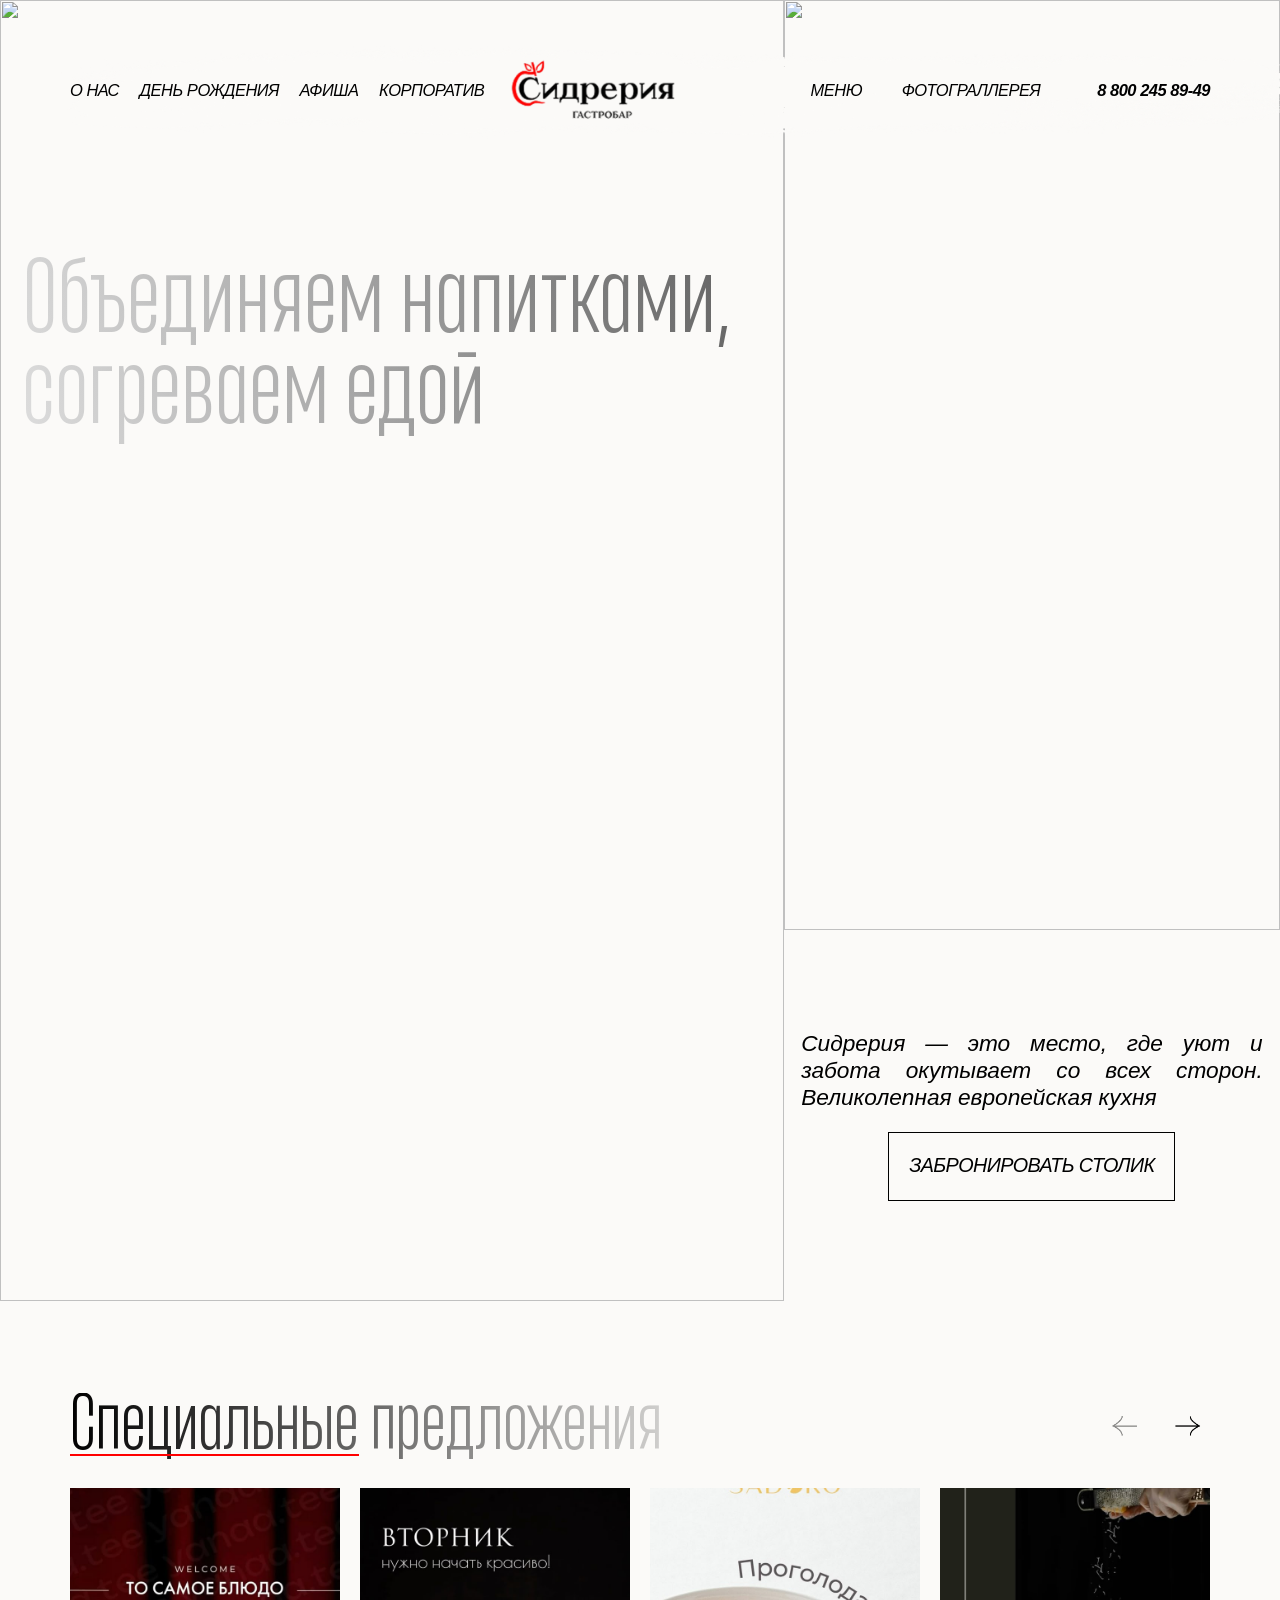
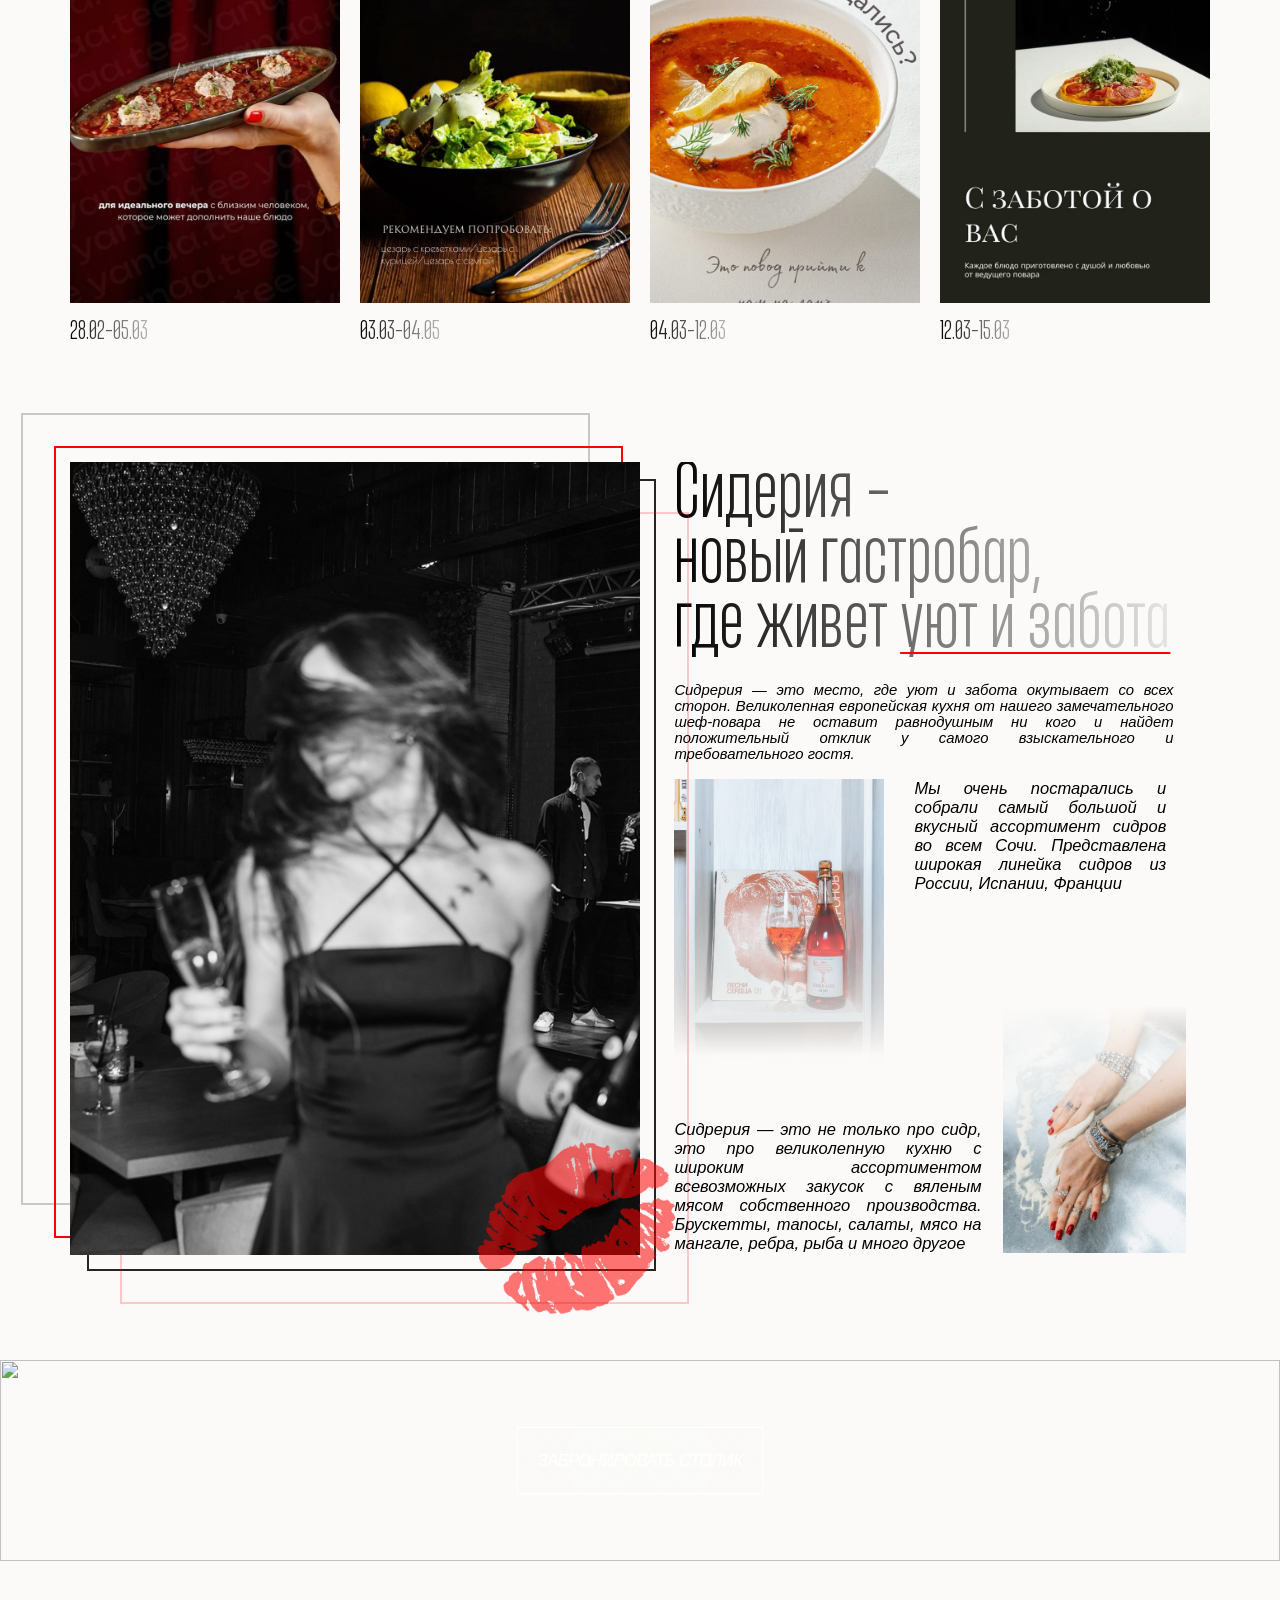
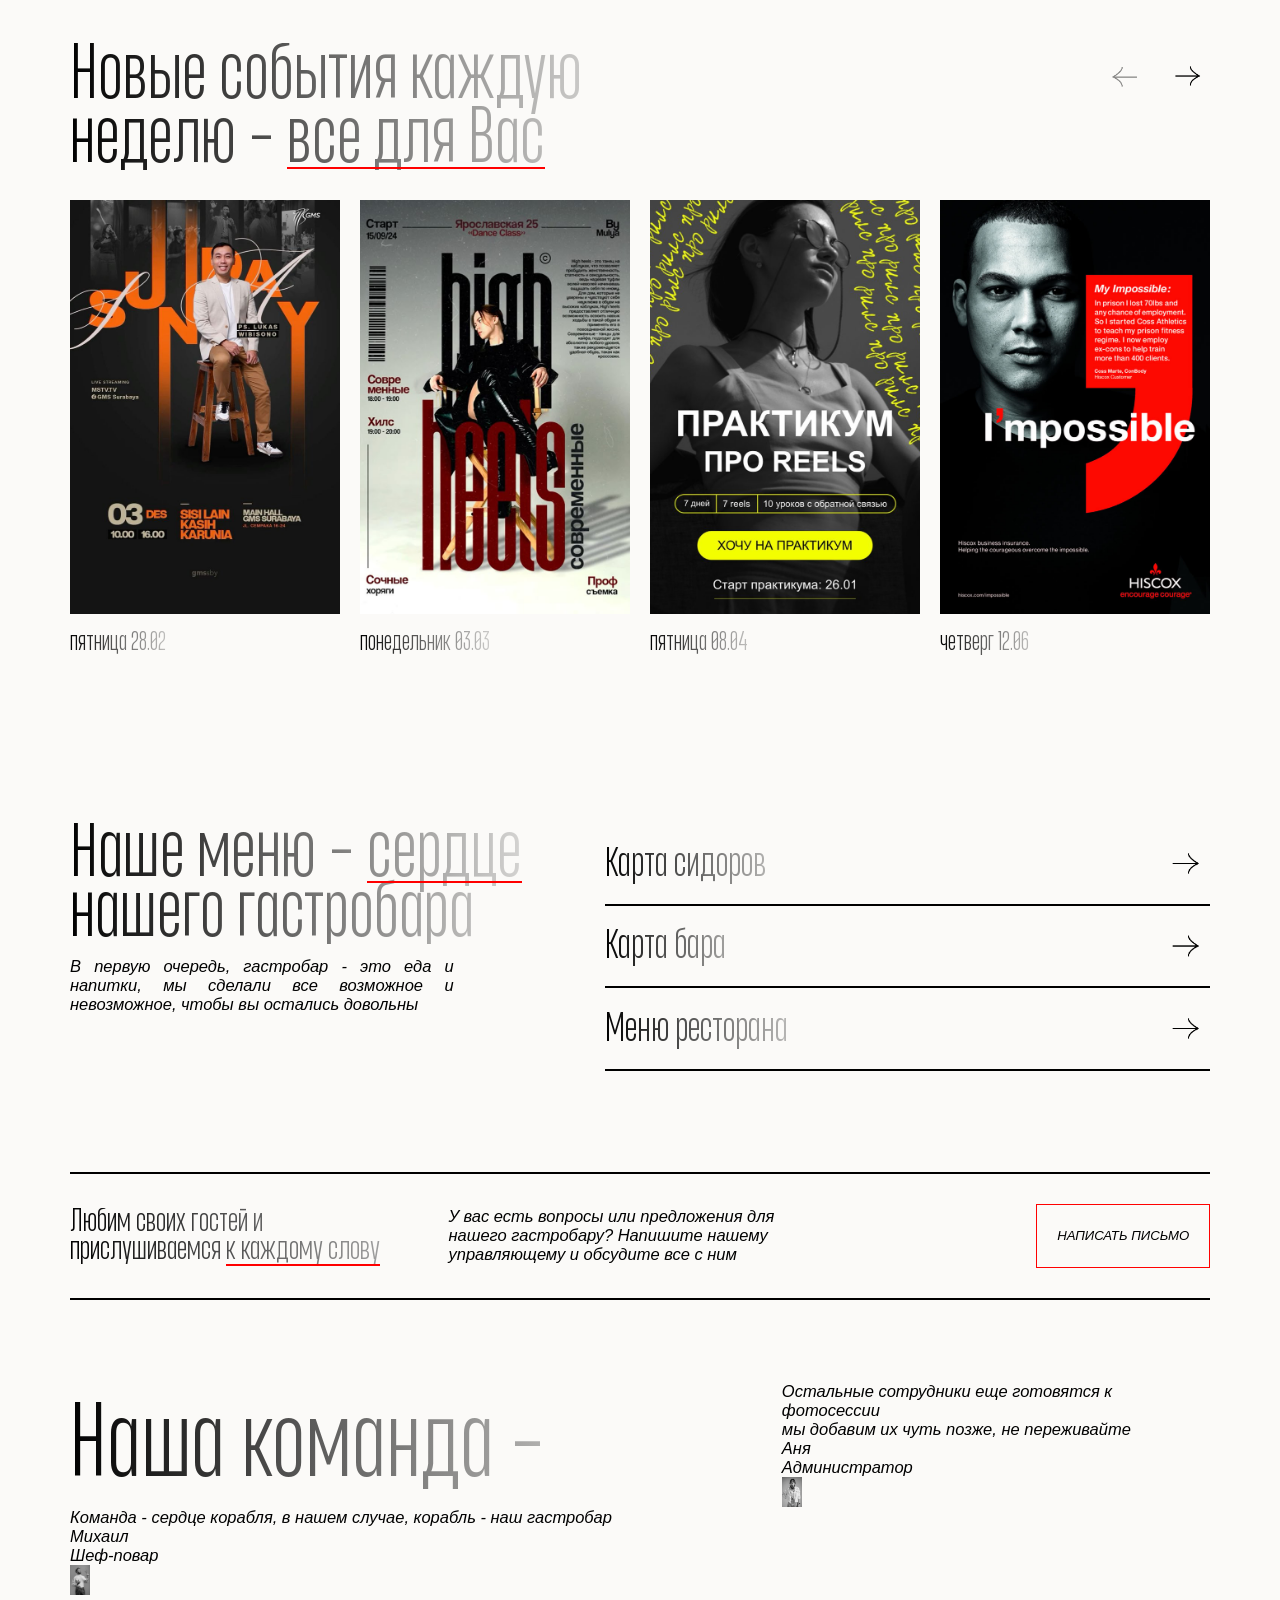
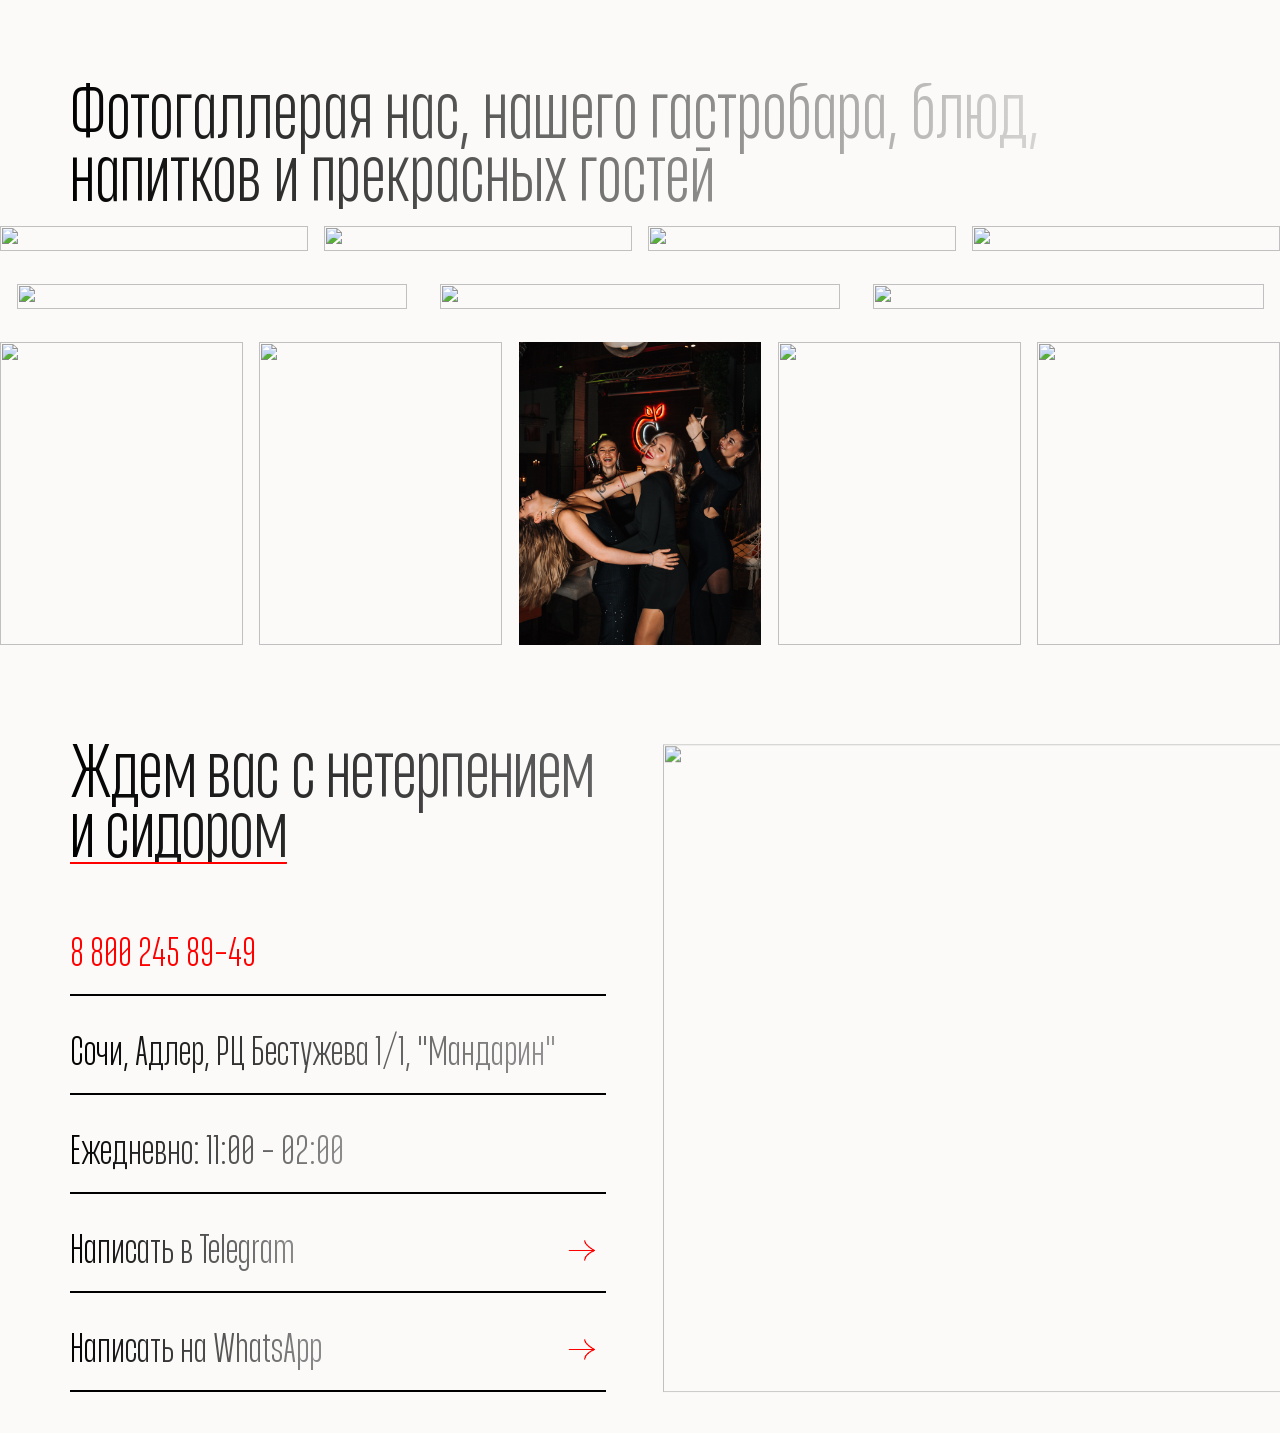
==== commit b1087df7: "new sections" ====
--- a/app/index.html
+++ b/app/index.html
@@ -22,7 +22,7 @@
               <li> <a href="#">корпоратив</a></li>
             </ul>
           </nav><a class="header__logo" href="index.html"> <img class="icon" src="img/logo.png" alt=""></a>
-          <nav class="header__nav">
+          <nav class="header__nav header__nav--is-right">
             <ul> 
               <li> <a href="#">меню</a></li>
               <li> <a href="#">фотограллерея</a></li>
@@ -34,16 +34,14 @@
     </header>
     <main class="main">
       <div class="wrapper">
-        <section class="block block-intro"> 
-          <div class="container"> 
-            <div class="block-intro__grid"> 
-              <div class="block-intro__item"> <img class="block-intro__image icon" src="./img/intro/img1.png" alt="">
-                <h2 class="title is-custom-text-2">Объединяем напитками, согреваем едой</h2>
-              </div>
-              <div class="block-intro__item"> <img class="block-intro__image icon" src="./img/intro/img2.png" alt=""></div>
-              <div class="block-intro__item"> 
-                <p class="text">Сидрерия — это место, где уют и забота окутывает со всех сторон. Великолепная европейская кухня </p><a class="btn btn-outline" href="#"><span>забронировать столик</span></a>
-              </div>
+        <section class="block block-intro">
+          <div class="block-intro__grid"> 
+            <div class="block-intro__item block-intro__item-1"> <img class="block-intro__image icon" src="./img/intro/img1.png" alt="">
+              <h2 class="main-title is-custom-text-2 block-intro__item-text">Объединяем напитками, согреваем едой</h2>
+            </div>
+            <div class="block-intro__item block-intro__item-2"> <img class="block-intro__image icon" src="./img/intro/img2.png" alt=""></div>
+            <div class="block-intro__item block-intro__item-3"> 
+              <p class="text">Сидрерия — это место, где уют и забота окутывает со всех сторон. Великолепная европейская кухня </p><a class="btn btn-outline" href="#"><span>забронировать столик</span></a>
             </div>
           </div>
         </section>
@@ -91,13 +89,23 @@
         <section class="block block-about"> 
           <div class="container"> 
             <div class="block-about__grid"> 
-              <div class="block-about__image"> <img class="icon" src="./img/about/img1.png" alt=""></div>
+              <div class="block-about__image"> <img class="block-about__image-main icon" src="./img/about/img1.png" alt="">
+                <div class="block-about__image-elem block-about__image-elem-1"></div>
+                <div class="block-about__image-elem block-about__image-elem-2"></div>
+                <div class="block-about__image-elem block-about__image-elem-3"></div>
+                <div class="block-about__image-elem block-about__image-elem-4"></div><img class="block-about__image-dec block-about__image-dec-1 icon" src="./img/about/lips.png" alt="">
+              </div>
               <div class="block-about__content">
-                <h3 class="title">Сидерия - новый гастробар, где живет уют и забота</h3>
-                <div class="content">
+                <h3 class="title is-custom-text-1">Сидерия -<br>новый гастробар,<br>где живет <i>уют и забота</i></h3>
+                <div class="content text">
                   <p>Сидрерия — это место, где уют и забота окутывает со всех сторон. Великолепная европейская кухня от нашего замечательного шеф-повара не оставит равнодушным ни кого и найдет положительный отклик у самого взыскательного и требовательного гостя.</p>
-                  <div> <img class="icon" src="" alt="">
+                </div>
+                <div class="block-about__blocks text">
+                  <div class="block-about__blocks-item block-about__blocks-item-1"> <img class="icon" src="./img/about/img2.png" alt="">
                     <p>Мы очень постарались и  собрали самый большой и вкусный ассортимент сидров во всем Сочи. Представлена широкая линейка сидров из России, Испании, Франции</p>
+                  </div>
+                  <div class="block-about__blocks-item block-about__blocks-item-2"> <img class="icon" src="./img/about/img3.png" alt="">
+                    <p>Сидрерия — это не только про сидр, это про великолепную кухню с широким ассортиментом всевозможных закусок с вяленым мясом собственного производства. Брускетты, тапосы, салаты, мясо на мангале, ребра, рыба и много другое</p>
                   </div>
                 </div>
               </div>
@@ -180,7 +188,30 @@
           </div>
         </section>
         <section class="block block-team"> 
-          <div class="container"> </div>
+          <div class="container"> 
+            <div class="block-team__grid"> 
+              <div class="block-team__item"> 
+                <div class="block-team__item-content-box">
+                  <h3 class="main-title is-custom-text-1">Наша команда -</h3>
+                  <p class="text">Команда - сердце корабля, в нашем случае, корабль - наш гастробар</p>
+                </div>
+                <div class="block-team__wrap-image">
+                  <p class="text">Михаил<br>Шеф-повар</p>
+                  <div class="block-team__image-box"><img class="icon" src="./img/team/img1.png" alt=""><span></span></div>
+                </div>
+              </div>
+              <div class="block-team__item"> 
+                <div class="block-team__item-content text">
+                  <p>Остальные сотрудники еще готовятся к фотосессии</p>
+                  <p>мы добавим их чуть позже, не переживайте</p>
+                </div>
+                <div class="block-team__wrap-image">
+                  <p class="text">Аня<br>Администратор</p>
+                  <div class="block-team__image-box"><img class="icon" src="./img/team/img2.png" alt=""><span></span></div>
+                </div>
+              </div>
+            </div>
+          </div>
         </section>
         <section class="block block-gallery">
           <div class="container"> 
--- a/app/css/main.min.css
+++ b/app/css/main.min.css
@@ -1 +1 @@
-@supports(position:sticky) or (position:-webkit-sticky){.pos-elem,.pos-elem--fix{position:sticky}}.container,.container-fluid,.container-lg,.container-md,.container-sm,.container-xl,.container-xxl{--bs-gutter-x:1.5rem;--bs-gutter-y:0;width:100%;padding-right:calc(var(--bs-gutter-x)*.5);padding-left:calc(var(--bs-gutter-x)*.5);margin-right:auto;margin-left:auto}@media(min-width:576px){.container,.container-sm{max-width:540px}}@media(min-width:768px){.container,.container-md,.container-sm{max-width:720px}}@media(min-width:992px){.container,.container-lg,.container-md,.container-sm{max-width:960px}}@media(min-width:1200px){.container,.container-lg,.container-md,.container-sm,.container-xl{max-width:1140px}}@media(min-width:1400px){.container,.container-lg,.container-md,.container-sm,.container-xl,.container-xxl{max-width:1320px}}:root{--bs-breakpoint-xs:0;--bs-breakpoint-sm:576px;--bs-breakpoint-md:768px;--bs-breakpoint-lg:992px;--bs-breakpoint-xl:1200px;--bs-breakpoint-xxl:1400px}.row{--bs-gutter-x:1.5rem;--bs-gutter-y:0;display:-webkit-box;display:-ms-flexbox;display:flex;-ms-flex-wrap:wrap;flex-wrap:wrap;margin-top:calc(-1*var(--bs-gutter-y));margin-right:calc(-.5*var(--bs-gutter-x));margin-left:calc(-.5*var(--bs-gutter-x))}.row>*{-webkit-box-sizing:border-box;box-sizing:border-box;-ms-flex-negative:0;flex-shrink:0;width:100%;max-width:100%;padding-right:calc(var(--bs-gutter-x)*.5);padding-left:calc(var(--bs-gutter-x)*.5);margin-top:var(--bs-gutter-y)}.col{-webkit-box-flex:1;-ms-flex:1 0 0%;flex:1 0 0%}.row-cols-auto>*{-webkit-box-flex:0;-ms-flex:0 0 auto;flex:0 0 auto;width:auto}.row-cols-1>*{-webkit-box-flex:0;-ms-flex:0 0 auto;flex:0 0 auto;width:100%}.row-cols-2>*{-webkit-box-flex:0;-ms-flex:0 0 auto;flex:0 0 auto;width:50%}.row-cols-3>*{-webkit-box-flex:0;-ms-flex:0 0 auto;flex:0 0 auto;width:33.33333333%}.row-cols-4>*{-webkit-box-flex:0;-ms-flex:0 0 auto;flex:0 0 auto;width:25%}.row-cols-5>*{-webkit-box-flex:0;-ms-flex:0 0 auto;flex:0 0 auto;width:20%}.row-cols-6>*{-webkit-box-flex:0;-ms-flex:0 0 auto;flex:0 0 auto;width:16.66666667%}.col-auto{-webkit-box-flex:0;-ms-flex:0 0 auto;flex:0 0 auto;width:auto}.col-1{-webkit-box-flex:0;-ms-flex:0 0 auto;flex:0 0 auto;width:8.33333333%}.col-2{-webkit-box-flex:0;-ms-flex:0 0 auto;flex:0 0 auto;width:16.66666667%}.col-3{-webkit-box-flex:0;-ms-flex:0 0 auto;flex:0 0 auto;width:25%}.col-4{-webkit-box-flex:0;-ms-flex:0 0 auto;flex:0 0 auto;width:33.33333333%}.col-5{-webkit-box-flex:0;-ms-flex:0 0 auto;flex:0 0 auto;width:41.66666667%}.col-6{-webkit-box-flex:0;-ms-flex:0 0 auto;flex:0 0 auto;width:50%}.col-7{-webkit-box-flex:0;-ms-flex:0 0 auto;flex:0 0 auto;width:58.33333333%}.col-8{-webkit-box-flex:0;-ms-flex:0 0 auto;flex:0 0 auto;width:66.66666667%}.col-9{-webkit-box-flex:0;-ms-flex:0 0 auto;flex:0 0 auto;width:75%}.col-10{-webkit-box-flex:0;-ms-flex:0 0 auto;flex:0 0 auto;width:83.33333333%}.col-11{-webkit-box-flex:0;-ms-flex:0 0 auto;flex:0 0 auto;width:91.66666667%}.col-12{-webkit-box-flex:0;-ms-flex:0 0 auto;flex:0 0 auto;width:100%}.offset-1{margin-left:8.33333333%}.offset-2{margin-left:16.66666667%}.offset-3{margin-left:25%}.offset-4{margin-left:33.33333333%}.offset-5{margin-left:41.66666667%}.offset-6{margin-left:50%}.offset-7{margin-left:58.33333333%}.offset-8{margin-left:66.66666667%}.offset-9{margin-left:75%}.offset-10{margin-left:83.33333333%}.offset-11{margin-left:91.66666667%}.g-0,.gx-0{--bs-gutter-x:0}.g-0,.gy-0{--bs-gutter-y:0}.g-1,.gx-1{--bs-gutter-x:0.25rem}.g-1,.gy-1{--bs-gutter-y:0.25rem}.g-2,.gx-2{--bs-gutter-x:0.5rem}.g-2,.gy-2{--bs-gutter-y:0.5rem}.g-3,.gx-3{--bs-gutter-x:1rem}.g-3,.gy-3{--bs-gutter-y:1rem}.g-4,.gx-4{--bs-gutter-x:1.5rem}.g-4,.gy-4{--bs-gutter-y:1.5rem}.g-5,.gx-5{--bs-gutter-x:3rem}.g-5,.gy-5{--bs-gutter-y:3rem}@media(min-width:576px){.col-sm{-webkit-box-flex:1;-ms-flex:1 0 0%;flex:1 0 0%}.row-cols-sm-auto>*{-webkit-box-flex:0;-ms-flex:0 0 auto;flex:0 0 auto;width:auto}.row-cols-sm-1>*{-webkit-box-flex:0;-ms-flex:0 0 auto;flex:0 0 auto;width:100%}.row-cols-sm-2>*{-webkit-box-flex:0;-ms-flex:0 0 auto;flex:0 0 auto;width:50%}.row-cols-sm-3>*{-webkit-box-flex:0;-ms-flex:0 0 auto;flex:0 0 auto;width:33.33333333%}.row-cols-sm-4>*{-webkit-box-flex:0;-ms-flex:0 0 auto;flex:0 0 auto;width:25%}.row-cols-sm-5>*{-webkit-box-flex:0;-ms-flex:0 0 auto;flex:0 0 auto;width:20%}.row-cols-sm-6>*{-webkit-box-flex:0;-ms-flex:0 0 auto;flex:0 0 auto;width:16.66666667%}.col-sm-auto{-webkit-box-flex:0;-ms-flex:0 0 auto;flex:0 0 auto;width:auto}.col-sm-1{-webkit-box-flex:0;-ms-flex:0 0 auto;flex:0 0 auto;width:8.33333333%}.col-sm-2{-webkit-box-flex:0;-ms-flex:0 0 auto;flex:0 0 auto;width:16.66666667%}.col-sm-3{-webkit-box-flex:0;-ms-flex:0 0 auto;flex:0 0 auto;width:25%}.col-sm-4{-webkit-box-flex:0;-ms-flex:0 0 auto;flex:0 0 auto;width:33.33333333%}.col-sm-5{-webkit-box-flex:0;-ms-flex:0 0 auto;flex:0 0 auto;width:41.66666667%}.col-sm-6{-webkit-box-flex:0;-ms-flex:0 0 auto;flex:0 0 auto;width:50%}.col-sm-7{-webkit-box-flex:0;-ms-flex:0 0 auto;flex:0 0 auto;width:58.33333333%}.col-sm-8{-webkit-box-flex:0;-ms-flex:0 0 auto;flex:0 0 auto;width:66.66666667%}.col-sm-9{-webkit-box-flex:0;-ms-flex:0 0 auto;flex:0 0 auto;width:75%}.col-sm-10{-webkit-box-flex:0;-ms-flex:0 0 auto;flex:0 0 auto;width:83.33333333%}.col-sm-11{-webkit-box-flex:0;-ms-flex:0 0 auto;flex:0 0 auto;width:91.66666667%}.col-sm-12{-webkit-box-flex:0;-ms-flex:0 0 auto;flex:0 0 auto;width:100%}.offset-sm-0{margin-left:0}.offset-sm-1{margin-left:8.33333333%}.offset-sm-2{margin-left:16.66666667%}.offset-sm-3{margin-left:25%}.offset-sm-4{margin-left:33.33333333%}.offset-sm-5{margin-left:41.66666667%}.offset-sm-6{margin-left:50%}.offset-sm-7{margin-left:58.33333333%}.offset-sm-8{margin-left:66.66666667%}.offset-sm-9{margin-left:75%}.offset-sm-10{margin-left:83.33333333%}.offset-sm-11{margin-left:91.66666667%}.g-sm-0,.gx-sm-0{--bs-gutter-x:0}.g-sm-0,.gy-sm-0{--bs-gutter-y:0}.g-sm-1,.gx-sm-1{--bs-gutter-x:0.25rem}.g-sm-1,.gy-sm-1{--bs-gutter-y:0.25rem}.g-sm-2,.gx-sm-2{--bs-gutter-x:0.5rem}.g-sm-2,.gy-sm-2{--bs-gutter-y:0.5rem}.g-sm-3,.gx-sm-3{--bs-gutter-x:1rem}.g-sm-3,.gy-sm-3{--bs-gutter-y:1rem}.g-sm-4,.gx-sm-4{--bs-gutter-x:1.5rem}.g-sm-4,.gy-sm-4{--bs-gutter-y:1.5rem}.g-sm-5,.gx-sm-5{--bs-gutter-x:3rem}.g-sm-5,.gy-sm-5{--bs-gutter-y:3rem}}@media(min-width:768px){.col-md{-webkit-box-flex:1;-ms-flex:1 0 0%;flex:1 0 0%}.row-cols-md-auto>*{-webkit-box-flex:0;-ms-flex:0 0 auto;flex:0 0 auto;width:auto}.row-cols-md-1>*{-webkit-box-flex:0;-ms-flex:0 0 auto;flex:0 0 auto;width:100%}.row-cols-md-2>*{-webkit-box-flex:0;-ms-flex:0 0 auto;flex:0 0 auto;width:50%}.row-cols-md-3>*{-webkit-box-flex:0;-ms-flex:0 0 auto;flex:0 0 auto;width:33.33333333%}.row-cols-md-4>*{-webkit-box-flex:0;-ms-flex:0 0 auto;flex:0 0 auto;width:25%}.row-cols-md-5>*{-webkit-box-flex:0;-ms-flex:0 0 auto;flex:0 0 auto;width:20%}.row-cols-md-6>*{-webkit-box-flex:0;-ms-flex:0 0 auto;flex:0 0 auto;width:16.66666667%}.col-md-auto{-webkit-box-flex:0;-ms-flex:0 0 auto;flex:0 0 auto;width:auto}.col-md-1{-webkit-box-flex:0;-ms-flex:0 0 auto;flex:0 0 auto;width:8.33333333%}.col-md-2{-webkit-box-flex:0;-ms-flex:0 0 auto;flex:0 0 auto;width:16.66666667%}.col-md-3{-webkit-box-flex:0;-ms-flex:0 0 auto;flex:0 0 auto;width:25%}.col-md-4{-webkit-box-flex:0;-ms-flex:0 0 auto;flex:0 0 auto;width:33.33333333%}.col-md-5{-webkit-box-flex:0;-ms-flex:0 0 auto;flex:0 0 auto;width:41.66666667%}.col-md-6{-webkit-box-flex:0;-ms-flex:0 0 auto;flex:0 0 auto;width:50%}.col-md-7{-webkit-box-flex:0;-ms-flex:0 0 auto;flex:0 0 auto;width:58.33333333%}.col-md-8{-webkit-box-flex:0;-ms-flex:0 0 auto;flex:0 0 auto;width:66.66666667%}.col-md-9{-webkit-box-flex:0;-ms-flex:0 0 auto;flex:0 0 auto;width:75%}.col-md-10{-webkit-box-flex:0;-ms-flex:0 0 auto;flex:0 0 auto;width:83.33333333%}.col-md-11{-webkit-box-flex:0;-ms-flex:0 0 auto;flex:0 0 auto;width:91.66666667%}.col-md-12{-webkit-box-flex:0;-ms-flex:0 0 auto;flex:0 0 auto;width:100%}.offset-md-0{margin-left:0}.offset-md-1{margin-left:8.33333333%}.offset-md-2{margin-left:16.66666667%}.offset-md-3{margin-left:25%}.offset-md-4{margin-left:33.33333333%}.offset-md-5{margin-left:41.66666667%}.offset-md-6{margin-left:50%}.offset-md-7{margin-left:58.33333333%}.offset-md-8{margin-left:66.66666667%}.offset-md-9{margin-left:75%}.offset-md-10{margin-left:83.33333333%}.offset-md-11{margin-left:91.66666667%}.g-md-0,.gx-md-0{--bs-gutter-x:0}.g-md-0,.gy-md-0{--bs-gutter-y:0}.g-md-1,.gx-md-1{--bs-gutter-x:0.25rem}.g-md-1,.gy-md-1{--bs-gutter-y:0.25rem}.g-md-2,.gx-md-2{--bs-gutter-x:0.5rem}.g-md-2,.gy-md-2{--bs-gutter-y:0.5rem}.g-md-3,.gx-md-3{--bs-gutter-x:1rem}.g-md-3,.gy-md-3{--bs-gutter-y:1rem}.g-md-4,.gx-md-4{--bs-gutter-x:1.5rem}.g-md-4,.gy-md-4{--bs-gutter-y:1.5rem}.g-md-5,.gx-md-5{--bs-gutter-x:3rem}.g-md-5,.gy-md-5{--bs-gutter-y:3rem}}@media(min-width:992px){.col-lg{-webkit-box-flex:1;-ms-flex:1 0 0%;flex:1 0 0%}.row-cols-lg-auto>*{-webkit-box-flex:0;-ms-flex:0 0 auto;flex:0 0 auto;width:auto}.row-cols-lg-1>*{-webkit-box-flex:0;-ms-flex:0 0 auto;flex:0 0 auto;width:100%}.row-cols-lg-2>*{-webkit-box-flex:0;-ms-flex:0 0 auto;flex:0 0 auto;width:50%}.row-cols-lg-3>*{-webkit-box-flex:0;-ms-flex:0 0 auto;flex:0 0 auto;width:33.33333333%}.row-cols-lg-4>*{-webkit-box-flex:0;-ms-flex:0 0 auto;flex:0 0 auto;width:25%}.row-cols-lg-5>*{-webkit-box-flex:0;-ms-flex:0 0 auto;flex:0 0 auto;width:20%}.row-cols-lg-6>*{-webkit-box-flex:0;-ms-flex:0 0 auto;flex:0 0 auto;width:16.66666667%}.col-lg-auto{-webkit-box-flex:0;-ms-flex:0 0 auto;flex:0 0 auto;width:auto}.col-lg-1{-webkit-box-flex:0;-ms-flex:0 0 auto;flex:0 0 auto;width:8.33333333%}.col-lg-2{-webkit-box-flex:0;-ms-flex:0 0 auto;flex:0 0 auto;width:16.66666667%}.col-lg-3{-webkit-box-flex:0;-ms-flex:0 0 auto;flex:0 0 auto;width:25%}.col-lg-4{-webkit-box-flex:0;-ms-flex:0 0 auto;flex:0 0 auto;width:33.33333333%}.col-lg-5{-webkit-box-flex:0;-ms-flex:0 0 auto;flex:0 0 auto;width:41.66666667%}.col-lg-6{-webkit-box-flex:0;-ms-flex:0 0 auto;flex:0 0 auto;width:50%}.col-lg-7{-webkit-box-flex:0;-ms-flex:0 0 auto;flex:0 0 auto;width:58.33333333%}.col-lg-8{-webkit-box-flex:0;-ms-flex:0 0 auto;flex:0 0 auto;width:66.66666667%}.col-lg-9{-webkit-box-flex:0;-ms-flex:0 0 auto;flex:0 0 auto;width:75%}.col-lg-10{-webkit-box-flex:0;-ms-flex:0 0 auto;flex:0 0 auto;width:83.33333333%}.col-lg-11{-webkit-box-flex:0;-ms-flex:0 0 auto;flex:0 0 auto;width:91.66666667%}.col-lg-12{-webkit-box-flex:0;-ms-flex:0 0 auto;flex:0 0 auto;width:100%}.offset-lg-0{margin-left:0}.offset-lg-1{margin-left:8.33333333%}.offset-lg-2{margin-left:16.66666667%}.offset-lg-3{margin-left:25%}.offset-lg-4{margin-left:33.33333333%}.offset-lg-5{margin-left:41.66666667%}.offset-lg-6{margin-left:50%}.offset-lg-7{margin-left:58.33333333%}.offset-lg-8{margin-left:66.66666667%}.offset-lg-9{margin-left:75%}.offset-lg-10{margin-left:83.33333333%}.offset-lg-11{margin-left:91.66666667%}.g-lg-0,.gx-lg-0{--bs-gutter-x:0}.g-lg-0,.gy-lg-0{--bs-gutter-y:0}.g-lg-1,.gx-lg-1{--bs-gutter-x:0.25rem}.g-lg-1,.gy-lg-1{--bs-gutter-y:0.25rem}.g-lg-2,.gx-lg-2{--bs-gutter-x:0.5rem}.g-lg-2,.gy-lg-2{--bs-gutter-y:0.5rem}.g-lg-3,.gx-lg-3{--bs-gutter-x:1rem}.g-lg-3,.gy-lg-3{--bs-gutter-y:1rem}.g-lg-4,.gx-lg-4{--bs-gutter-x:1.5rem}.g-lg-4,.gy-lg-4{--bs-gutter-y:1.5rem}.g-lg-5,.gx-lg-5{--bs-gutter-x:3rem}.g-lg-5,.gy-lg-5{--bs-gutter-y:3rem}}@media(min-width:1200px){.col-xl{-webkit-box-flex:1;-ms-flex:1 0 0%;flex:1 0 0%}.row-cols-xl-auto>*{-webkit-box-flex:0;-ms-flex:0 0 auto;flex:0 0 auto;width:auto}.row-cols-xl-1>*{-webkit-box-flex:0;-ms-flex:0 0 auto;flex:0 0 auto;width:100%}.row-cols-xl-2>*{-webkit-box-flex:0;-ms-flex:0 0 auto;flex:0 0 auto;width:50%}.row-cols-xl-3>*{-webkit-box-flex:0;-ms-flex:0 0 auto;flex:0 0 auto;width:33.33333333%}.row-cols-xl-4>*{-webkit-box-flex:0;-ms-flex:0 0 auto;flex:0 0 auto;width:25%}.row-cols-xl-5>*{-webkit-box-flex:0;-ms-flex:0 0 auto;flex:0 0 auto;width:20%}.row-cols-xl-6>*{-webkit-box-flex:0;-ms-flex:0 0 auto;flex:0 0 auto;width:16.66666667%}.col-xl-auto{-webkit-box-flex:0;-ms-flex:0 0 auto;flex:0 0 auto;width:auto}.col-xl-1{-webkit-box-flex:0;-ms-flex:0 0 auto;flex:0 0 auto;width:8.33333333%}.col-xl-2{-webkit-box-flex:0;-ms-flex:0 0 auto;flex:0 0 auto;width:16.66666667%}.col-xl-3{-webkit-box-flex:0;-ms-flex:0 0 auto;flex:0 0 auto;width:25%}.col-xl-4{-webkit-box-flex:0;-ms-flex:0 0 auto;flex:0 0 auto;width:33.33333333%}.col-xl-5{-webkit-box-flex:0;-ms-flex:0 0 auto;flex:0 0 auto;width:41.66666667%}.col-xl-6{-webkit-box-flex:0;-ms-flex:0 0 auto;flex:0 0 auto;width:50%}.col-xl-7{-webkit-box-flex:0;-ms-flex:0 0 auto;flex:0 0 auto;width:58.33333333%}.col-xl-8{-webkit-box-flex:0;-ms-flex:0 0 auto;flex:0 0 auto;width:66.66666667%}.col-xl-9{-webkit-box-flex:0;-ms-flex:0 0 auto;flex:0 0 auto;width:75%}.col-xl-10{-webkit-box-flex:0;-ms-flex:0 0 auto;flex:0 0 auto;width:83.33333333%}.col-xl-11{-webkit-box-flex:0;-ms-flex:0 0 auto;flex:0 0 auto;width:91.66666667%}.col-xl-12{-webkit-box-flex:0;-ms-flex:0 0 auto;flex:0 0 auto;width:100%}.offset-xl-0{margin-left:0}.offset-xl-1{margin-left:8.33333333%}.offset-xl-2{margin-left:16.66666667%}.offset-xl-3{margin-left:25%}.offset-xl-4{margin-left:33.33333333%}.offset-xl-5{margin-left:41.66666667%}.offset-xl-6{margin-left:50%}.offset-xl-7{margin-left:58.33333333%}.offset-xl-8{margin-left:66.66666667%}.offset-xl-9{margin-left:75%}.offset-xl-10{margin-left:83.33333333%}.offset-xl-11{margin-left:91.66666667%}.g-xl-0,.gx-xl-0{--bs-gutter-x:0}.g-xl-0,.gy-xl-0{--bs-gutter-y:0}.g-xl-1,.gx-xl-1{--bs-gutter-x:0.25rem}.g-xl-1,.gy-xl-1{--bs-gutter-y:0.25rem}.g-xl-2,.gx-xl-2{--bs-gutter-x:0.5rem}.g-xl-2,.gy-xl-2{--bs-gutter-y:0.5rem}.g-xl-3,.gx-xl-3{--bs-gutter-x:1rem}.g-xl-3,.gy-xl-3{--bs-gutter-y:1rem}.g-xl-4,.gx-xl-4{--bs-gutter-x:1.5rem}.g-xl-4,.gy-xl-4{--bs-gutter-y:1.5rem}.g-xl-5,.gx-xl-5{--bs-gutter-x:3rem}.g-xl-5,.gy-xl-5{--bs-gutter-y:3rem}}@media(min-width:1400px){.col-xxl{-webkit-box-flex:1;-ms-flex:1 0 0%;flex:1 0 0%}.row-cols-xxl-auto>*{-webkit-box-flex:0;-ms-flex:0 0 auto;flex:0 0 auto;width:auto}.row-cols-xxl-1>*{-webkit-box-flex:0;-ms-flex:0 0 auto;flex:0 0 auto;width:100%}.row-cols-xxl-2>*{-webkit-box-flex:0;-ms-flex:0 0 auto;flex:0 0 auto;width:50%}.row-cols-xxl-3>*{-webkit-box-flex:0;-ms-flex:0 0 auto;flex:0 0 auto;width:33.33333333%}.row-cols-xxl-4>*{-webkit-box-flex:0;-ms-flex:0 0 auto;flex:0 0 auto;width:25%}.row-cols-xxl-5>*{-webkit-box-flex:0;-ms-flex:0 0 auto;flex:0 0 auto;width:20%}.row-cols-xxl-6>*{-webkit-box-flex:0;-ms-flex:0 0 auto;flex:0 0 auto;width:16.66666667%}.col-xxl-auto{-webkit-box-flex:0;-ms-flex:0 0 auto;flex:0 0 auto;width:auto}.col-xxl-1{-webkit-box-flex:0;-ms-flex:0 0 auto;flex:0 0 auto;width:8.33333333%}.col-xxl-2{-webkit-box-flex:0;-ms-flex:0 0 auto;flex:0 0 auto;width:16.66666667%}.col-xxl-3{-webkit-box-flex:0;-ms-flex:0 0 auto;flex:0 0 auto;width:25%}.col-xxl-4{-webkit-box-flex:0;-ms-flex:0 0 auto;flex:0 0 auto;width:33.33333333%}.col-xxl-5{-webkit-box-flex:0;-ms-flex:0 0 auto;flex:0 0 auto;width:41.66666667%}.col-xxl-6{-webkit-box-flex:0;-ms-flex:0 0 auto;flex:0 0 auto;width:50%}.col-xxl-7{-webkit-box-flex:0;-ms-flex:0 0 auto;flex:0 0 auto;width:58.33333333%}.col-xxl-8{-webkit-box-flex:0;-ms-flex:0 0 auto;flex:0 0 auto;width:66.66666667%}.col-xxl-9{-webkit-box-flex:0;-ms-flex:0 0 auto;flex:0 0 auto;width:75%}.col-xxl-10{-webkit-box-flex:0;-ms-flex:0 0 auto;flex:0 0 auto;width:83.33333333%}.col-xxl-11{-webkit-box-flex:0;-ms-flex:0 0 auto;flex:0 0 auto;width:91.66666667%}.col-xxl-12{-webkit-box-flex:0;-ms-flex:0 0 auto;flex:0 0 auto;width:100%}.offset-xxl-0{margin-left:0}.offset-xxl-1{margin-left:8.33333333%}.offset-xxl-2{margin-left:16.66666667%}.offset-xxl-3{margin-left:25%}.offset-xxl-4{margin-left:33.33333333%}.offset-xxl-5{margin-left:41.66666667%}.offset-xxl-6{margin-left:50%}.offset-xxl-7{margin-left:58.33333333%}.offset-xxl-8{margin-left:66.66666667%}.offset-xxl-9{margin-left:75%}.offset-xxl-10{margin-left:83.33333333%}.offset-xxl-11{margin-left:91.66666667%}.g-xxl-0,.gx-xxl-0{--bs-gutter-x:0}.g-xxl-0,.gy-xxl-0{--bs-gutter-y:0}.g-xxl-1,.gx-xxl-1{--bs-gutter-x:0.25rem}.g-xxl-1,.gy-xxl-1{--bs-gutter-y:0.25rem}.g-xxl-2,.gx-xxl-2{--bs-gutter-x:0.5rem}.g-xxl-2,.gy-xxl-2{--bs-gutter-y:0.5rem}.g-xxl-3,.gx-xxl-3{--bs-gutter-x:1rem}.g-xxl-3,.gy-xxl-3{--bs-gutter-y:1rem}.g-xxl-4,.gx-xxl-4{--bs-gutter-x:1.5rem}.g-xxl-4,.gy-xxl-4{--bs-gutter-y:1.5rem}.g-xxl-5,.gx-xxl-5{--bs-gutter-x:3rem}.g-xxl-5,.gy-xxl-5{--bs-gutter-y:3rem}}.d-inline{display:inline!important}.d-inline-block{display:inline-block!important}.d-block{display:block!important}.d-grid{display:-ms-grid!important;display:grid!important}.d-inline-grid{display:-ms-inline-grid!important;display:inline-grid!important}.d-table{display:table!important}.d-table-row{display:table-row!important}.d-table-cell{display:table-cell!important}.d-flex{display:-webkit-box!important;display:-ms-flexbox!important;display:flex!important}.d-inline-flex{display:-webkit-inline-box!important;display:-ms-inline-flexbox!important;display:inline-flex!important}.d-none{display:none!important}.flex-fill{-webkit-box-flex:1!important;-ms-flex:1 1 auto!important;flex:1 1 auto!important}.flex-row{-webkit-box-orient:horizontal!important;-webkit-box-direction:normal!important;-ms-flex-direction:row!important;flex-direction:row!important}.flex-column{-webkit-box-orient:vertical!important;-webkit-box-direction:normal!important;-ms-flex-direction:column!important;flex-direction:column!important}.flex-row-reverse{-webkit-box-orient:horizontal!important;-webkit-box-direction:reverse!important;-ms-flex-direction:row-reverse!important;flex-direction:row-reverse!important}.flex-column-reverse{-webkit-box-orient:vertical!important;-webkit-box-direction:reverse!important;-ms-flex-direction:column-reverse!important;flex-direction:column-reverse!important}.flex-grow-0{-webkit-box-flex:0!important;-ms-flex-positive:0!important;flex-grow:0!important}.flex-grow-1{-webkit-box-flex:1!important;-ms-flex-positive:1!important;flex-grow:1!important}.flex-shrink-0{-ms-flex-negative:0!important;flex-shrink:0!important}.flex-shrink-1{-ms-flex-negative:1!important;flex-shrink:1!important}.flex-wrap{-ms-flex-wrap:wrap!important;flex-wrap:wrap!important}.flex-nowrap{-ms-flex-wrap:nowrap!important;flex-wrap:nowrap!important}.flex-wrap-reverse{-ms-flex-wrap:wrap-reverse!important;flex-wrap:wrap-reverse!important}.justify-content-start{-webkit-box-pack:start!important;-ms-flex-pack:start!important;justify-content:flex-start!important}.justify-content-end{-webkit-box-pack:end!important;-ms-flex-pack:end!important;justify-content:flex-end!important}.justify-content-center{-webkit-box-pack:center!important;-ms-flex-pack:center!important;justify-content:center!important}.justify-content-between{-webkit-box-pack:justify!important;-ms-flex-pack:justify!important;justify-content:space-between!important}.justify-content-around{-ms-flex-pack:distribute!important;justify-content:space-around!important}.justify-content-evenly{-webkit-box-pack:space-evenly!important;-ms-flex-pack:space-evenly!important;justify-content:space-evenly!important}.align-items-start{-webkit-box-align:start!important;-ms-flex-align:start!important;align-items:flex-start!important}.align-items-end{-webkit-box-align:end!important;-ms-flex-align:end!important;align-items:flex-end!important}.align-items-center{-webkit-box-align:center!important;-ms-flex-align:center!important;align-items:center!important}.align-items-baseline{-webkit-box-align:baseline!important;-ms-flex-align:baseline!important;align-items:baseline!important}.align-items-stretch{-webkit-box-align:stretch!important;-ms-flex-align:stretch!important;align-items:stretch!important}.align-content-start{-ms-flex-line-pack:start!important;align-content:flex-start!important}.align-content-end{-ms-flex-line-pack:end!important;align-content:flex-end!important}.align-content-center{-ms-flex-line-pack:center!important;align-content:center!important}.align-content-between{-ms-flex-line-pack:justify!important;align-content:space-between!important}.align-content-around{-ms-flex-line-pack:distribute!important;align-content:space-around!important}.align-content-stretch{-ms-flex-line-pack:stretch!important;align-content:stretch!important}.align-self-auto{-ms-flex-item-align:auto!important;-ms-grid-row-align:auto!important;align-self:auto!important}.align-self-start{-ms-flex-item-align:start!important;align-self:flex-start!important}.align-self-end{-ms-flex-item-align:end!important;align-self:flex-end!important}.align-self-center{-ms-flex-item-align:center!important;-ms-grid-row-align:center!important;align-self:center!important}.align-self-baseline{-ms-flex-item-align:baseline!important;align-self:baseline!important}.align-self-stretch{-ms-flex-item-align:stretch!important;-ms-grid-row-align:stretch!important;align-self:stretch!important}.order-first{-webkit-box-ordinal-group:0!important;-ms-flex-order:-1!important;order:-1!important}.order-0{-webkit-box-ordinal-group:1!important;-ms-flex-order:0!important;order:0!important}.order-1{-webkit-box-ordinal-group:2!important;-ms-flex-order:1!important;order:1!important}.order-2{-webkit-box-ordinal-group:3!important;-ms-flex-order:2!important;order:2!important}.order-3{-webkit-box-ordinal-group:4!important;-ms-flex-order:3!important;order:3!important}.order-4{-webkit-box-ordinal-group:5!important;-ms-flex-order:4!important;order:4!important}.order-5{-webkit-box-ordinal-group:6!important;-ms-flex-order:5!important;order:5!important}.order-last{-webkit-box-ordinal-group:7!important;-ms-flex-order:6!important;order:6!important}.m-0{margin:0!important}.m-1{margin:.25rem!important}.m-2{margin:.5rem!important}.m-3{margin:1rem!important}.m-4{margin:1.5rem!important}.m-5{margin:3rem!important}.m-auto{margin:auto!important}.mx-0{margin-right:0!important;margin-left:0!important}.mx-1{margin-right:.25rem!important;margin-left:.25rem!important}.mx-2{margin-right:.5rem!important;margin-left:.5rem!important}.mx-3{margin-right:1rem!important;margin-left:1rem!important}.mx-4{margin-right:1.5rem!important;margin-left:1.5rem!important}.mx-5{margin-right:3rem!important;margin-left:3rem!important}.mx-auto{margin-right:auto!important;margin-left:auto!important}.my-0{margin-top:0!important;margin-bottom:0!important}.my-1{margin-top:.25rem!important;margin-bottom:.25rem!important}.my-2{margin-top:.5rem!important;margin-bottom:.5rem!important}.my-3{margin-top:1rem!important;margin-bottom:1rem!important}.my-4{margin-top:1.5rem!important;margin-bottom:1.5rem!important}.my-5{margin-top:3rem!important;margin-bottom:3rem!important}.my-auto{margin-top:auto!important;margin-bottom:auto!important}.mt-0{margin-top:0!important}.mt-1{margin-top:.25rem!important}.mt-2{margin-top:.5rem!important}.mt-3{margin-top:1rem!important}.mt-4{margin-top:1.5rem!important}.mt-5{margin-top:3rem!important}.mt-auto{margin-top:auto!important}.me-0{margin-right:0!important}.me-1{margin-right:.25rem!important}.me-2{margin-right:.5rem!important}.me-3{margin-right:1rem!important}.me-4{margin-right:1.5rem!important}.me-5{margin-right:3rem!important}.me-auto{margin-right:auto!important}.mb-0{margin-bottom:0!important}.mb-1{margin-bottom:.25rem!important}.mb-2{margin-bottom:.5rem!important}.mb-3{margin-bottom:1rem!important}.mb-4{margin-bottom:1.5rem!important}.mb-5{margin-bottom:3rem!important}.mb-auto{margin-bottom:auto!important}.ms-0{margin-left:0!important}.ms-1{margin-left:.25rem!important}.ms-2{margin-left:.5rem!important}.ms-3{margin-left:1rem!important}.ms-4{margin-left:1.5rem!important}.ms-5{margin-left:3rem!important}.ms-auto{margin-left:auto!important}.p-0{padding:0!important}.p-1{padding:.25rem!important}.p-2{padding:.5rem!important}.p-3{padding:1rem!important}.p-4{padding:1.5rem!important}.p-5{padding:3rem!important}.px-0{padding-right:0!important;padding-left:0!important}.px-1{padding-right:.25rem!important;padding-left:.25rem!important}.px-2{padding-right:.5rem!important;padding-left:.5rem!important}.px-3{padding-right:1rem!important;padding-left:1rem!important}.px-4{padding-right:1.5rem!important;padding-left:1.5rem!important}.px-5{padding-right:3rem!important;padding-left:3rem!important}.py-0{padding-top:0!important;padding-bottom:0!important}.py-1{padding-top:.25rem!important;padding-bottom:.25rem!important}.py-2{padding-top:.5rem!important;padding-bottom:.5rem!important}.py-3{padding-top:1rem!important;padding-bottom:1rem!important}.py-4{padding-top:1.5rem!important;padding-bottom:1.5rem!important}.py-5{padding-top:3rem!important;padding-bottom:3rem!important}.pt-0{padding-top:0!important}.pt-1{padding-top:.25rem!important}.pt-2{padding-top:.5rem!important}.pt-3{padding-top:1rem!important}.pt-4{padding-top:1.5rem!important}.pt-5{padding-top:3rem!important}.pe-0{padding-right:0!important}.pe-1{padding-right:.25rem!important}.pe-2{padding-right:.5rem!important}.pe-3{padding-right:1rem!important}.pe-4{padding-right:1.5rem!important}.pe-5{padding-right:3rem!important}.pb-0{padding-bottom:0!important}.pb-1{padding-bottom:.25rem!important}.pb-2{padding-bottom:.5rem!important}.pb-3{padding-bottom:1rem!important}.pb-4{padding-bottom:1.5rem!important}.pb-5{padding-bottom:3rem!important}.ps-0{padding-left:0!important}.ps-1{padding-left:.25rem!important}.ps-2{padding-left:.5rem!important}.ps-3{padding-left:1rem!important}.ps-4{padding-left:1.5rem!important}.ps-5{padding-left:3rem!important}@media(min-width:576px){.d-sm-inline{display:inline!important}.d-sm-inline-block{display:inline-block!important}.d-sm-block{display:block!important}.d-sm-grid{display:-ms-grid!important;display:grid!important}.d-sm-inline-grid{display:-ms-inline-grid!important;display:inline-grid!important}.d-sm-table{display:table!important}.d-sm-table-row{display:table-row!important}.d-sm-table-cell{display:table-cell!important}.d-sm-flex{display:-webkit-box!important;display:-ms-flexbox!important;display:flex!important}.d-sm-inline-flex{display:-webkit-inline-box!important;display:-ms-inline-flexbox!important;display:inline-flex!important}.d-sm-none{display:none!important}.flex-sm-fill{-webkit-box-flex:1!important;-ms-flex:1 1 auto!important;flex:1 1 auto!important}.flex-sm-row{-webkit-box-orient:horizontal!important;-webkit-box-direction:normal!important;-ms-flex-direction:row!important;flex-direction:row!important}.flex-sm-column{-webkit-box-orient:vertical!important;-webkit-box-direction:normal!important;-ms-flex-direction:column!important;flex-direction:column!important}.flex-sm-row-reverse{-webkit-box-orient:horizontal!important;-webkit-box-direction:reverse!important;-ms-flex-direction:row-reverse!important;flex-direction:row-reverse!important}.flex-sm-column-reverse{-webkit-box-orient:vertical!important;-webkit-box-direction:reverse!important;-ms-flex-direction:column-reverse!important;flex-direction:column-reverse!important}.flex-sm-grow-0{-webkit-box-flex:0!important;-ms-flex-positive:0!important;flex-grow:0!important}.flex-sm-grow-1{-webkit-box-flex:1!important;-ms-flex-positive:1!important;flex-grow:1!important}.flex-sm-shrink-0{-ms-flex-negative:0!important;flex-shrink:0!important}.flex-sm-shrink-1{-ms-flex-negative:1!important;flex-shrink:1!important}.flex-sm-wrap{-ms-flex-wrap:wrap!important;flex-wrap:wrap!important}.flex-sm-nowrap{-ms-flex-wrap:nowrap!important;flex-wrap:nowrap!important}.flex-sm-wrap-reverse{-ms-flex-wrap:wrap-reverse!important;flex-wrap:wrap-reverse!important}.justify-content-sm-start{-webkit-box-pack:start!important;-ms-flex-pack:start!important;justify-content:flex-start!important}.justify-content-sm-end{-webkit-box-pack:end!important;-ms-flex-pack:end!important;justify-content:flex-end!important}.justify-content-sm-center{-webkit-box-pack:center!important;-ms-flex-pack:center!important;justify-content:center!important}.justify-content-sm-between{-webkit-box-pack:justify!important;-ms-flex-pack:justify!important;justify-content:space-between!important}.justify-content-sm-around{-ms-flex-pack:distribute!important;justify-content:space-around!important}.justify-content-sm-evenly{-webkit-box-pack:space-evenly!important;-ms-flex-pack:space-evenly!important;justify-content:space-evenly!important}.align-items-sm-start{-webkit-box-align:start!important;-ms-flex-align:start!important;align-items:flex-start!important}.align-items-sm-end{-webkit-box-align:end!important;-ms-flex-align:end!important;align-items:flex-end!important}.align-items-sm-center{-webkit-box-align:center!important;-ms-flex-align:center!important;align-items:center!important}.align-items-sm-baseline{-webkit-box-align:baseline!important;-ms-flex-align:baseline!important;align-items:baseline!important}.align-items-sm-stretch{-webkit-box-align:stretch!important;-ms-flex-align:stretch!important;align-items:stretch!important}.align-content-sm-start{-ms-flex-line-pack:start!important;align-content:flex-start!important}.align-content-sm-end{-ms-flex-line-pack:end!important;align-content:flex-end!important}.align-content-sm-center{-ms-flex-line-pack:center!important;align-content:center!important}.align-content-sm-between{-ms-flex-line-pack:justify!important;align-content:space-between!important}.align-content-sm-around{-ms-flex-line-pack:distribute!important;align-content:space-around!important}.align-content-sm-stretch{-ms-flex-line-pack:stretch!important;align-content:stretch!important}.align-self-sm-auto{-ms-flex-item-align:auto!important;-ms-grid-row-align:auto!important;align-self:auto!important}.align-self-sm-start{-ms-flex-item-align:start!important;align-self:flex-start!important}.align-self-sm-end{-ms-flex-item-align:end!important;align-self:flex-end!important}.align-self-sm-center{-ms-flex-item-align:center!important;-ms-grid-row-align:center!important;align-self:center!important}.align-self-sm-baseline{-ms-flex-item-align:baseline!important;align-self:baseline!important}.align-self-sm-stretch{-ms-flex-item-align:stretch!important;-ms-grid-row-align:stretch!important;align-self:stretch!important}.order-sm-first{-webkit-box-ordinal-group:0!important;-ms-flex-order:-1!important;order:-1!important}.order-sm-0{-webkit-box-ordinal-group:1!important;-ms-flex-order:0!important;order:0!important}.order-sm-1{-webkit-box-ordinal-group:2!important;-ms-flex-order:1!important;order:1!important}.order-sm-2{-webkit-box-ordinal-group:3!important;-ms-flex-order:2!important;order:2!important}.order-sm-3{-webkit-box-ordinal-group:4!important;-ms-flex-order:3!important;order:3!important}.order-sm-4{-webkit-box-ordinal-group:5!important;-ms-flex-order:4!important;order:4!important}.order-sm-5{-webkit-box-ordinal-group:6!important;-ms-flex-order:5!important;order:5!important}.order-sm-last{-webkit-box-ordinal-group:7!important;-ms-flex-order:6!important;order:6!important}.m-sm-0{margin:0!important}.m-sm-1{margin:.25rem!important}.m-sm-2{margin:.5rem!important}.m-sm-3{margin:1rem!important}.m-sm-4{margin:1.5rem!important}.m-sm-5{margin:3rem!important}.m-sm-auto{margin:auto!important}.mx-sm-0{margin-right:0!important;margin-left:0!important}.mx-sm-1{margin-right:.25rem!important;margin-left:.25rem!important}.mx-sm-2{margin-right:.5rem!important;margin-left:.5rem!important}.mx-sm-3{margin-right:1rem!important;margin-left:1rem!important}.mx-sm-4{margin-right:1.5rem!important;margin-left:1.5rem!important}.mx-sm-5{margin-right:3rem!important;margin-left:3rem!important}.mx-sm-auto{margin-right:auto!important;margin-left:auto!important}.my-sm-0{margin-top:0!important;margin-bottom:0!important}.my-sm-1{margin-top:.25rem!important;margin-bottom:.25rem!important}.my-sm-2{margin-top:.5rem!important;margin-bottom:.5rem!important}.my-sm-3{margin-top:1rem!important;margin-bottom:1rem!important}.my-sm-4{margin-top:1.5rem!important;margin-bottom:1.5rem!important}.my-sm-5{margin-top:3rem!important;margin-bottom:3rem!important}.my-sm-auto{margin-top:auto!important;margin-bottom:auto!important}.mt-sm-0{margin-top:0!important}.mt-sm-1{margin-top:.25rem!important}.mt-sm-2{margin-top:.5rem!important}.mt-sm-3{margin-top:1rem!important}.mt-sm-4{margin-top:1.5rem!important}.mt-sm-5{margin-top:3rem!important}.mt-sm-auto{margin-top:auto!important}.me-sm-0{margin-right:0!important}.me-sm-1{margin-right:.25rem!important}.me-sm-2{margin-right:.5rem!important}.me-sm-3{margin-right:1rem!important}.me-sm-4{margin-right:1.5rem!important}.me-sm-5{margin-right:3rem!important}.me-sm-auto{margin-right:auto!important}.mb-sm-0{margin-bottom:0!important}.mb-sm-1{margin-bottom:.25rem!important}.mb-sm-2{margin-bottom:.5rem!important}.mb-sm-3{margin-bottom:1rem!important}.mb-sm-4{margin-bottom:1.5rem!important}.mb-sm-5{margin-bottom:3rem!important}.mb-sm-auto{margin-bottom:auto!important}.ms-sm-0{margin-left:0!important}.ms-sm-1{margin-left:.25rem!important}.ms-sm-2{margin-left:.5rem!important}.ms-sm-3{margin-left:1rem!important}.ms-sm-4{margin-left:1.5rem!important}.ms-sm-5{margin-left:3rem!important}.ms-sm-auto{margin-left:auto!important}.p-sm-0{padding:0!important}.p-sm-1{padding:.25rem!important}.p-sm-2{padding:.5rem!important}.p-sm-3{padding:1rem!important}.p-sm-4{padding:1.5rem!important}.p-sm-5{padding:3rem!important}.px-sm-0{padding-right:0!important;padding-left:0!important}.px-sm-1{padding-right:.25rem!important;padding-left:.25rem!important}.px-sm-2{padding-right:.5rem!important;padding-left:.5rem!important}.px-sm-3{padding-right:1rem!important;padding-left:1rem!important}.px-sm-4{padding-right:1.5rem!important;padding-left:1.5rem!important}.px-sm-5{padding-right:3rem!important;padding-left:3rem!important}.py-sm-0{padding-top:0!important;padding-bottom:0!important}.py-sm-1{padding-top:.25rem!important;padding-bottom:.25rem!important}.py-sm-2{padding-top:.5rem!important;padding-bottom:.5rem!important}.py-sm-3{padding-top:1rem!important;padding-bottom:1rem!important}.py-sm-4{padding-top:1.5rem!important;padding-bottom:1.5rem!important}.py-sm-5{padding-top:3rem!important;padding-bottom:3rem!important}.pt-sm-0{padding-top:0!important}.pt-sm-1{padding-top:.25rem!important}.pt-sm-2{padding-top:.5rem!important}.pt-sm-3{padding-top:1rem!important}.pt-sm-4{padding-top:1.5rem!important}.pt-sm-5{padding-top:3rem!important}.pe-sm-0{padding-right:0!important}.pe-sm-1{padding-right:.25rem!important}.pe-sm-2{padding-right:.5rem!important}.pe-sm-3{padding-right:1rem!important}.pe-sm-4{padding-right:1.5rem!important}.pe-sm-5{padding-right:3rem!important}.pb-sm-0{padding-bottom:0!important}.pb-sm-1{padding-bottom:.25rem!important}.pb-sm-2{padding-bottom:.5rem!important}.pb-sm-3{padding-bottom:1rem!important}.pb-sm-4{padding-bottom:1.5rem!important}.pb-sm-5{padding-bottom:3rem!important}.ps-sm-0{padding-left:0!important}.ps-sm-1{padding-left:.25rem!important}.ps-sm-2{padding-left:.5rem!important}.ps-sm-3{padding-left:1rem!important}.ps-sm-4{padding-left:1.5rem!important}.ps-sm-5{padding-left:3rem!important}}@media(min-width:768px){.d-md-inline{display:inline!important}.d-md-inline-block{display:inline-block!important}.d-md-block{display:block!important}.d-md-grid{display:-ms-grid!important;display:grid!important}.d-md-inline-grid{display:-ms-inline-grid!important;display:inline-grid!important}.d-md-table{display:table!important}.d-md-table-row{display:table-row!important}.d-md-table-cell{display:table-cell!important}.d-md-flex{display:-webkit-box!important;display:-ms-flexbox!important;display:flex!important}.d-md-inline-flex{display:-webkit-inline-box!important;display:-ms-inline-flexbox!important;display:inline-flex!important}.d-md-none{display:none!important}.flex-md-fill{-webkit-box-flex:1!important;-ms-flex:1 1 auto!important;flex:1 1 auto!important}.flex-md-row{-webkit-box-orient:horizontal!important;-webkit-box-direction:normal!important;-ms-flex-direction:row!important;flex-direction:row!important}.flex-md-column{-webkit-box-orient:vertical!important;-webkit-box-direction:normal!important;-ms-flex-direction:column!important;flex-direction:column!important}.flex-md-row-reverse{-webkit-box-orient:horizontal!important;-webkit-box-direction:reverse!important;-ms-flex-direction:row-reverse!important;flex-direction:row-reverse!important}.flex-md-column-reverse{-webkit-box-orient:vertical!important;-webkit-box-direction:reverse!important;-ms-flex-direction:column-reverse!important;flex-direction:column-reverse!important}.flex-md-grow-0{-webkit-box-flex:0!important;-ms-flex-positive:0!important;flex-grow:0!important}.flex-md-grow-1{-webkit-box-flex:1!important;-ms-flex-positive:1!important;flex-grow:1!important}.flex-md-shrink-0{-ms-flex-negative:0!important;flex-shrink:0!important}.flex-md-shrink-1{-ms-flex-negative:1!important;flex-shrink:1!important}.flex-md-wrap{-ms-flex-wrap:wrap!important;flex-wrap:wrap!important}.flex-md-nowrap{-ms-flex-wrap:nowrap!important;flex-wrap:nowrap!important}.flex-md-wrap-reverse{-ms-flex-wrap:wrap-reverse!important;flex-wrap:wrap-reverse!important}.justify-content-md-start{-webkit-box-pack:start!important;-ms-flex-pack:start!important;justify-content:flex-start!important}.justify-content-md-end{-webkit-box-pack:end!important;-ms-flex-pack:end!important;justify-content:flex-end!important}.justify-content-md-center{-webkit-box-pack:center!important;-ms-flex-pack:center!important;justify-content:center!important}.justify-content-md-between{-webkit-box-pack:justify!important;-ms-flex-pack:justify!important;justify-content:space-between!important}.justify-content-md-around{-ms-flex-pack:distribute!important;justify-content:space-around!important}.justify-content-md-evenly{-webkit-box-pack:space-evenly!important;-ms-flex-pack:space-evenly!important;justify-content:space-evenly!important}.align-items-md-start{-webkit-box-align:start!important;-ms-flex-align:start!important;align-items:flex-start!important}.align-items-md-end{-webkit-box-align:end!important;-ms-flex-align:end!important;align-items:flex-end!important}.align-items-md-center{-webkit-box-align:center!important;-ms-flex-align:center!important;align-items:center!important}.align-items-md-baseline{-webkit-box-align:baseline!important;-ms-flex-align:baseline!important;align-items:baseline!important}.align-items-md-stretch{-webkit-box-align:stretch!important;-ms-flex-align:stretch!important;align-items:stretch!important}.align-content-md-start{-ms-flex-line-pack:start!important;align-content:flex-start!important}.align-content-md-end{-ms-flex-line-pack:end!important;align-content:flex-end!important}.align-content-md-center{-ms-flex-line-pack:center!important;align-content:center!important}.align-content-md-between{-ms-flex-line-pack:justify!important;align-content:space-between!important}.align-content-md-around{-ms-flex-line-pack:distribute!important;align-content:space-around!important}.align-content-md-stretch{-ms-flex-line-pack:stretch!important;align-content:stretch!important}.align-self-md-auto{-ms-flex-item-align:auto!important;-ms-grid-row-align:auto!important;align-self:auto!important}.align-self-md-start{-ms-flex-item-align:start!important;align-self:flex-start!important}.align-self-md-end{-ms-flex-item-align:end!important;align-self:flex-end!important}.align-self-md-center{-ms-flex-item-align:center!important;-ms-grid-row-align:center!important;align-self:center!important}.align-self-md-baseline{-ms-flex-item-align:baseline!important;align-self:baseline!important}.align-self-md-stretch{-ms-flex-item-align:stretch!important;-ms-grid-row-align:stretch!important;align-self:stretch!important}.order-md-first{-webkit-box-ordinal-group:0!important;-ms-flex-order:-1!important;order:-1!important}.order-md-0{-webkit-box-ordinal-group:1!important;-ms-flex-order:0!important;order:0!important}.order-md-1{-webkit-box-ordinal-group:2!important;-ms-flex-order:1!important;order:1!important}.order-md-2{-webkit-box-ordinal-group:3!important;-ms-flex-order:2!important;order:2!important}.order-md-3{-webkit-box-ordinal-group:4!important;-ms-flex-order:3!important;order:3!important}.order-md-4{-webkit-box-ordinal-group:5!important;-ms-flex-order:4!important;order:4!important}.order-md-5{-webkit-box-ordinal-group:6!important;-ms-flex-order:5!important;order:5!important}.order-md-last{-webkit-box-ordinal-group:7!important;-ms-flex-order:6!important;order:6!important}.m-md-0{margin:0!important}.m-md-1{margin:.25rem!important}.m-md-2{margin:.5rem!important}.m-md-3{margin:1rem!important}.m-md-4{margin:1.5rem!important}.m-md-5{margin:3rem!important}.m-md-auto{margin:auto!important}.mx-md-0{margin-right:0!important;margin-left:0!important}.mx-md-1{margin-right:.25rem!important;margin-left:.25rem!important}.mx-md-2{margin-right:.5rem!important;margin-left:.5rem!important}.mx-md-3{margin-right:1rem!important;margin-left:1rem!important}.mx-md-4{margin-right:1.5rem!important;margin-left:1.5rem!important}.mx-md-5{margin-right:3rem!important;margin-left:3rem!important}.mx-md-auto{margin-right:auto!important;margin-left:auto!important}.my-md-0{margin-top:0!important;margin-bottom:0!important}.my-md-1{margin-top:.25rem!important;margin-bottom:.25rem!important}.my-md-2{margin-top:.5rem!important;margin-bottom:.5rem!important}.my-md-3{margin-top:1rem!important;margin-bottom:1rem!important}.my-md-4{margin-top:1.5rem!important;margin-bottom:1.5rem!important}.my-md-5{margin-top:3rem!important;margin-bottom:3rem!important}.my-md-auto{margin-top:auto!important;margin-bottom:auto!important}.mt-md-0{margin-top:0!important}.mt-md-1{margin-top:.25rem!important}.mt-md-2{margin-top:.5rem!important}.mt-md-3{margin-top:1rem!important}.mt-md-4{margin-top:1.5rem!important}.mt-md-5{margin-top:3rem!important}.mt-md-auto{margin-top:auto!important}.me-md-0{margin-right:0!important}.me-md-1{margin-right:.25rem!important}.me-md-2{margin-right:.5rem!important}.me-md-3{margin-right:1rem!important}.me-md-4{margin-right:1.5rem!important}.me-md-5{margin-right:3rem!important}.me-md-auto{margin-right:auto!important}.mb-md-0{margin-bottom:0!important}.mb-md-1{margin-bottom:.25rem!important}.mb-md-2{margin-bottom:.5rem!important}.mb-md-3{margin-bottom:1rem!important}.mb-md-4{margin-bottom:1.5rem!important}.mb-md-5{margin-bottom:3rem!important}.mb-md-auto{margin-bottom:auto!important}.ms-md-0{margin-left:0!important}.ms-md-1{margin-left:.25rem!important}.ms-md-2{margin-left:.5rem!important}.ms-md-3{margin-left:1rem!important}.ms-md-4{margin-left:1.5rem!important}.ms-md-5{margin-left:3rem!important}.ms-md-auto{margin-left:auto!important}.p-md-0{padding:0!important}.p-md-1{padding:.25rem!important}.p-md-2{padding:.5rem!important}.p-md-3{padding:1rem!important}.p-md-4{padding:1.5rem!important}.p-md-5{padding:3rem!important}.px-md-0{padding-right:0!important;padding-left:0!important}.px-md-1{padding-right:.25rem!important;padding-left:.25rem!important}.px-md-2{padding-right:.5rem!important;padding-left:.5rem!important}.px-md-3{padding-right:1rem!important;padding-left:1rem!important}.px-md-4{padding-right:1.5rem!important;padding-left:1.5rem!important}.px-md-5{padding-right:3rem!important;padding-left:3rem!important}.py-md-0{padding-top:0!important;padding-bottom:0!important}.py-md-1{padding-top:.25rem!important;padding-bottom:.25rem!important}.py-md-2{padding-top:.5rem!important;padding-bottom:.5rem!important}.py-md-3{padding-top:1rem!important;padding-bottom:1rem!important}.py-md-4{padding-top:1.5rem!important;padding-bottom:1.5rem!important}.py-md-5{padding-top:3rem!important;padding-bottom:3rem!important}.pt-md-0{padding-top:0!important}.pt-md-1{padding-top:.25rem!important}.pt-md-2{padding-top:.5rem!important}.pt-md-3{padding-top:1rem!important}.pt-md-4{padding-top:1.5rem!important}.pt-md-5{padding-top:3rem!important}.pe-md-0{padding-right:0!important}.pe-md-1{padding-right:.25rem!important}.pe-md-2{padding-right:.5rem!important}.pe-md-3{padding-right:1rem!important}.pe-md-4{padding-right:1.5rem!important}.pe-md-5{padding-right:3rem!important}.pb-md-0{padding-bottom:0!important}.pb-md-1{padding-bottom:.25rem!important}.pb-md-2{padding-bottom:.5rem!important}.pb-md-3{padding-bottom:1rem!important}.pb-md-4{padding-bottom:1.5rem!important}.pb-md-5{padding-bottom:3rem!important}.ps-md-0{padding-left:0!important}.ps-md-1{padding-left:.25rem!important}.ps-md-2{padding-left:.5rem!important}.ps-md-3{padding-left:1rem!important}.ps-md-4{padding-left:1.5rem!important}.ps-md-5{padding-left:3rem!important}}@media(min-width:992px){.d-lg-inline{display:inline!important}.d-lg-inline-block{display:inline-block!important}.d-lg-block{display:block!important}.d-lg-grid{display:-ms-grid!important;display:grid!important}.d-lg-inline-grid{display:-ms-inline-grid!important;display:inline-grid!important}.d-lg-table{display:table!important}.d-lg-table-row{display:table-row!important}.d-lg-table-cell{display:table-cell!important}.d-lg-flex{display:-webkit-box!important;display:-ms-flexbox!important;display:flex!important}.d-lg-inline-flex{display:-webkit-inline-box!important;display:-ms-inline-flexbox!important;display:inline-flex!important}.d-lg-none{display:none!important}.flex-lg-fill{-webkit-box-flex:1!important;-ms-flex:1 1 auto!important;flex:1 1 auto!important}.flex-lg-row{-webkit-box-orient:horizontal!important;-webkit-box-direction:normal!important;-ms-flex-direction:row!important;flex-direction:row!important}.flex-lg-column{-webkit-box-orient:vertical!important;-webkit-box-direction:normal!important;-ms-flex-direction:column!important;flex-direction:column!important}.flex-lg-row-reverse{-webkit-box-orient:horizontal!important;-webkit-box-direction:reverse!important;-ms-flex-direction:row-reverse!important;flex-direction:row-reverse!important}.flex-lg-column-reverse{-webkit-box-orient:vertical!important;-webkit-box-direction:reverse!important;-ms-flex-direction:column-reverse!important;flex-direction:column-reverse!important}.flex-lg-grow-0{-webkit-box-flex:0!important;-ms-flex-positive:0!important;flex-grow:0!important}.flex-lg-grow-1{-webkit-box-flex:1!important;-ms-flex-positive:1!important;flex-grow:1!important}.flex-lg-shrink-0{-ms-flex-negative:0!important;flex-shrink:0!important}.flex-lg-shrink-1{-ms-flex-negative:1!important;flex-shrink:1!important}.flex-lg-wrap{-ms-flex-wrap:wrap!important;flex-wrap:wrap!important}.flex-lg-nowrap{-ms-flex-wrap:nowrap!important;flex-wrap:nowrap!important}.flex-lg-wrap-reverse{-ms-flex-wrap:wrap-reverse!important;flex-wrap:wrap-reverse!important}.justify-content-lg-start{-webkit-box-pack:start!important;-ms-flex-pack:start!important;justify-content:flex-start!important}.justify-content-lg-end{-webkit-box-pack:end!important;-ms-flex-pack:end!important;justify-content:flex-end!important}.justify-content-lg-center{-webkit-box-pack:center!important;-ms-flex-pack:center!important;justify-content:center!important}.justify-content-lg-between{-webkit-box-pack:justify!important;-ms-flex-pack:justify!important;justify-content:space-between!important}.justify-content-lg-around{-ms-flex-pack:distribute!important;justify-content:space-around!important}.justify-content-lg-evenly{-webkit-box-pack:space-evenly!important;-ms-flex-pack:space-evenly!important;justify-content:space-evenly!important}.align-items-lg-start{-webkit-box-align:start!important;-ms-flex-align:start!important;align-items:flex-start!important}.align-items-lg-end{-webkit-box-align:end!important;-ms-flex-align:end!important;align-items:flex-end!important}.align-items-lg-center{-webkit-box-align:center!important;-ms-flex-align:center!important;align-items:center!important}.align-items-lg-baseline{-webkit-box-align:baseline!important;-ms-flex-align:baseline!important;align-items:baseline!important}.align-items-lg-stretch{-webkit-box-align:stretch!important;-ms-flex-align:stretch!important;align-items:stretch!important}.align-content-lg-start{-ms-flex-line-pack:start!important;align-content:flex-start!important}.align-content-lg-end{-ms-flex-line-pack:end!important;align-content:flex-end!important}.align-content-lg-center{-ms-flex-line-pack:center!important;align-content:center!important}.align-content-lg-between{-ms-flex-line-pack:justify!important;align-content:space-between!important}.align-content-lg-around{-ms-flex-line-pack:distribute!important;align-content:space-around!important}.align-content-lg-stretch{-ms-flex-line-pack:stretch!important;align-content:stretch!important}.align-self-lg-auto{-ms-flex-item-align:auto!important;-ms-grid-row-align:auto!important;align-self:auto!important}.align-self-lg-start{-ms-flex-item-align:start!important;align-self:flex-start!important}.align-self-lg-end{-ms-flex-item-align:end!important;align-self:flex-end!important}.align-self-lg-center{-ms-flex-item-align:center!important;-ms-grid-row-align:center!important;align-self:center!important}.align-self-lg-baseline{-ms-flex-item-align:baseline!important;align-self:baseline!important}.align-self-lg-stretch{-ms-flex-item-align:stretch!important;-ms-grid-row-align:stretch!important;align-self:stretch!important}.order-lg-first{-webkit-box-ordinal-group:0!important;-ms-flex-order:-1!important;order:-1!important}.order-lg-0{-webkit-box-ordinal-group:1!important;-ms-flex-order:0!important;order:0!important}.order-lg-1{-webkit-box-ordinal-group:2!important;-ms-flex-order:1!important;order:1!important}.order-lg-2{-webkit-box-ordinal-group:3!important;-ms-flex-order:2!important;order:2!important}.order-lg-3{-webkit-box-ordinal-group:4!important;-ms-flex-order:3!important;order:3!important}.order-lg-4{-webkit-box-ordinal-group:5!important;-ms-flex-order:4!important;order:4!important}.order-lg-5{-webkit-box-ordinal-group:6!important;-ms-flex-order:5!important;order:5!important}.order-lg-last{-webkit-box-ordinal-group:7!important;-ms-flex-order:6!important;order:6!important}.m-lg-0{margin:0!important}.m-lg-1{margin:.25rem!important}.m-lg-2{margin:.5rem!important}.m-lg-3{margin:1rem!important}.m-lg-4{margin:1.5rem!important}.m-lg-5{margin:3rem!important}.m-lg-auto{margin:auto!important}.mx-lg-0{margin-right:0!important;margin-left:0!important}.mx-lg-1{margin-right:.25rem!important;margin-left:.25rem!important}.mx-lg-2{margin-right:.5rem!important;margin-left:.5rem!important}.mx-lg-3{margin-right:1rem!important;margin-left:1rem!important}.mx-lg-4{margin-right:1.5rem!important;margin-left:1.5rem!important}.mx-lg-5{margin-right:3rem!important;margin-left:3rem!important}.mx-lg-auto{margin-right:auto!important;margin-left:auto!important}.my-lg-0{margin-top:0!important;margin-bottom:0!important}.my-lg-1{margin-top:.25rem!important;margin-bottom:.25rem!important}.my-lg-2{margin-top:.5rem!important;margin-bottom:.5rem!important}.my-lg-3{margin-top:1rem!important;margin-bottom:1rem!important}.my-lg-4{margin-top:1.5rem!important;margin-bottom:1.5rem!important}.my-lg-5{margin-top:3rem!important;margin-bottom:3rem!important}.my-lg-auto{margin-top:auto!important;margin-bottom:auto!important}.mt-lg-0{margin-top:0!important}.mt-lg-1{margin-top:.25rem!important}.mt-lg-2{margin-top:.5rem!important}.mt-lg-3{margin-top:1rem!important}.mt-lg-4{margin-top:1.5rem!important}.mt-lg-5{margin-top:3rem!important}.mt-lg-auto{margin-top:auto!important}.me-lg-0{margin-right:0!important}.me-lg-1{margin-right:.25rem!important}.me-lg-2{margin-right:.5rem!important}.me-lg-3{margin-right:1rem!important}.me-lg-4{margin-right:1.5rem!important}.me-lg-5{margin-right:3rem!important}.me-lg-auto{margin-right:auto!important}.mb-lg-0{margin-bottom:0!important}.mb-lg-1{margin-bottom:.25rem!important}.mb-lg-2{margin-bottom:.5rem!important}.mb-lg-3{margin-bottom:1rem!important}.mb-lg-4{margin-bottom:1.5rem!important}.mb-lg-5{margin-bottom:3rem!important}.mb-lg-auto{margin-bottom:auto!important}.ms-lg-0{margin-left:0!important}.ms-lg-1{margin-left:.25rem!important}.ms-lg-2{margin-left:.5rem!important}.ms-lg-3{margin-left:1rem!important}.ms-lg-4{margin-left:1.5rem!important}.ms-lg-5{margin-left:3rem!important}.ms-lg-auto{margin-left:auto!important}.p-lg-0{padding:0!important}.p-lg-1{padding:.25rem!important}.p-lg-2{padding:.5rem!important}.p-lg-3{padding:1rem!important}.p-lg-4{padding:1.5rem!important}.p-lg-5{padding:3rem!important}.px-lg-0{padding-right:0!important;padding-left:0!important}.px-lg-1{padding-right:.25rem!important;padding-left:.25rem!important}.px-lg-2{padding-right:.5rem!important;padding-left:.5rem!important}.px-lg-3{padding-right:1rem!important;padding-left:1rem!important}.px-lg-4{padding-right:1.5rem!important;padding-left:1.5rem!important}.px-lg-5{padding-right:3rem!important;padding-left:3rem!important}.py-lg-0{padding-top:0!important;padding-bottom:0!important}.py-lg-1{padding-top:.25rem!important;padding-bottom:.25rem!important}.py-lg-2{padding-top:.5rem!important;padding-bottom:.5rem!important}.py-lg-3{padding-top:1rem!important;padding-bottom:1rem!important}.py-lg-4{padding-top:1.5rem!important;padding-bottom:1.5rem!important}.py-lg-5{padding-top:3rem!important;padding-bottom:3rem!important}.pt-lg-0{padding-top:0!important}.pt-lg-1{padding-top:.25rem!important}.pt-lg-2{padding-top:.5rem!important}.pt-lg-3{padding-top:1rem!important}.pt-lg-4{padding-top:1.5rem!important}.pt-lg-5{padding-top:3rem!important}.pe-lg-0{padding-right:0!important}.pe-lg-1{padding-right:.25rem!important}.pe-lg-2{padding-right:.5rem!important}.pe-lg-3{padding-right:1rem!important}.pe-lg-4{padding-right:1.5rem!important}.pe-lg-5{padding-right:3rem!important}.pb-lg-0{padding-bottom:0!important}.pb-lg-1{padding-bottom:.25rem!important}.pb-lg-2{padding-bottom:.5rem!important}.pb-lg-3{padding-bottom:1rem!important}.pb-lg-4{padding-bottom:1.5rem!important}.pb-lg-5{padding-bottom:3rem!important}.ps-lg-0{padding-left:0!important}.ps-lg-1{padding-left:.25rem!important}.ps-lg-2{padding-left:.5rem!important}.ps-lg-3{padding-left:1rem!important}.ps-lg-4{padding-left:1.5rem!important}.ps-lg-5{padding-left:3rem!important}}@media(min-width:1200px){.d-xl-inline{display:inline!important}.d-xl-inline-block{display:inline-block!important}.d-xl-block{display:block!important}.d-xl-grid{display:-ms-grid!important;display:grid!important}.d-xl-inline-grid{display:-ms-inline-grid!important;display:inline-grid!important}.d-xl-table{display:table!important}.d-xl-table-row{display:table-row!important}.d-xl-table-cell{display:table-cell!important}.d-xl-flex{display:-webkit-box!important;display:-ms-flexbox!important;display:flex!important}.d-xl-inline-flex{display:-webkit-inline-box!important;display:-ms-inline-flexbox!important;display:inline-flex!important}.d-xl-none{display:none!important}.flex-xl-fill{-webkit-box-flex:1!important;-ms-flex:1 1 auto!important;flex:1 1 auto!important}.flex-xl-row{-webkit-box-orient:horizontal!important;-webkit-box-direction:normal!important;-ms-flex-direction:row!important;flex-direction:row!important}.flex-xl-column{-webkit-box-orient:vertical!important;-webkit-box-direction:normal!important;-ms-flex-direction:column!important;flex-direction:column!important}.flex-xl-row-reverse{-webkit-box-orient:horizontal!important;-webkit-box-direction:reverse!important;-ms-flex-direction:row-reverse!important;flex-direction:row-reverse!important}.flex-xl-column-reverse{-webkit-box-orient:vertical!important;-webkit-box-direction:reverse!important;-ms-flex-direction:column-reverse!important;flex-direction:column-reverse!important}.flex-xl-grow-0{-webkit-box-flex:0!important;-ms-flex-positive:0!important;flex-grow:0!important}.flex-xl-grow-1{-webkit-box-flex:1!important;-ms-flex-positive:1!important;flex-grow:1!important}.flex-xl-shrink-0{-ms-flex-negative:0!important;flex-shrink:0!important}.flex-xl-shrink-1{-ms-flex-negative:1!important;flex-shrink:1!important}.flex-xl-wrap{-ms-flex-wrap:wrap!important;flex-wrap:wrap!important}.flex-xl-nowrap{-ms-flex-wrap:nowrap!important;flex-wrap:nowrap!important}.flex-xl-wrap-reverse{-ms-flex-wrap:wrap-reverse!important;flex-wrap:wrap-reverse!important}.justify-content-xl-start{-webkit-box-pack:start!important;-ms-flex-pack:start!important;justify-content:flex-start!important}.justify-content-xl-end{-webkit-box-pack:end!important;-ms-flex-pack:end!important;justify-content:flex-end!important}.justify-content-xl-center{-webkit-box-pack:center!important;-ms-flex-pack:center!important;justify-content:center!important}.justify-content-xl-between{-webkit-box-pack:justify!important;-ms-flex-pack:justify!important;justify-content:space-between!important}.justify-content-xl-around{-ms-flex-pack:distribute!important;justify-content:space-around!important}.justify-content-xl-evenly{-webkit-box-pack:space-evenly!important;-ms-flex-pack:space-evenly!important;justify-content:space-evenly!important}.align-items-xl-start{-webkit-box-align:start!important;-ms-flex-align:start!important;align-items:flex-start!important}.align-items-xl-end{-webkit-box-align:end!important;-ms-flex-align:end!important;align-items:flex-end!important}.align-items-xl-center{-webkit-box-align:center!important;-ms-flex-align:center!important;align-items:center!important}.align-items-xl-baseline{-webkit-box-align:baseline!important;-ms-flex-align:baseline!important;align-items:baseline!important}.align-items-xl-stretch{-webkit-box-align:stretch!important;-ms-flex-align:stretch!important;align-items:stretch!important}.align-content-xl-start{-ms-flex-line-pack:start!important;align-content:flex-start!important}.align-content-xl-end{-ms-flex-line-pack:end!important;align-content:flex-end!important}.align-content-xl-center{-ms-flex-line-pack:center!important;align-content:center!important}.align-content-xl-between{-ms-flex-line-pack:justify!important;align-content:space-between!important}.align-content-xl-around{-ms-flex-line-pack:distribute!important;align-content:space-around!important}.align-content-xl-stretch{-ms-flex-line-pack:stretch!important;align-content:stretch!important}.align-self-xl-auto{-ms-flex-item-align:auto!important;-ms-grid-row-align:auto!important;align-self:auto!important}.align-self-xl-start{-ms-flex-item-align:start!important;align-self:flex-start!important}.align-self-xl-end{-ms-flex-item-align:end!important;align-self:flex-end!important}.align-self-xl-center{-ms-flex-item-align:center!important;-ms-grid-row-align:center!important;align-self:center!important}.align-self-xl-baseline{-ms-flex-item-align:baseline!important;align-self:baseline!important}.align-self-xl-stretch{-ms-flex-item-align:stretch!important;-ms-grid-row-align:stretch!important;align-self:stretch!important}.order-xl-first{-webkit-box-ordinal-group:0!important;-ms-flex-order:-1!important;order:-1!important}.order-xl-0{-webkit-box-ordinal-group:1!important;-ms-flex-order:0!important;order:0!important}.order-xl-1{-webkit-box-ordinal-group:2!important;-ms-flex-order:1!important;order:1!important}.order-xl-2{-webkit-box-ordinal-group:3!important;-ms-flex-order:2!important;order:2!important}.order-xl-3{-webkit-box-ordinal-group:4!important;-ms-flex-order:3!important;order:3!important}.order-xl-4{-webkit-box-ordinal-group:5!important;-ms-flex-order:4!important;order:4!important}.order-xl-5{-webkit-box-ordinal-group:6!important;-ms-flex-order:5!important;order:5!important}.order-xl-last{-webkit-box-ordinal-group:7!important;-ms-flex-order:6!important;order:6!important}.m-xl-0{margin:0!important}.m-xl-1{margin:.25rem!important}.m-xl-2{margin:.5rem!important}.m-xl-3{margin:1rem!important}.m-xl-4{margin:1.5rem!important}.m-xl-5{margin:3rem!important}.m-xl-auto{margin:auto!important}.mx-xl-0{margin-right:0!important;margin-left:0!important}.mx-xl-1{margin-right:.25rem!important;margin-left:.25rem!important}.mx-xl-2{margin-right:.5rem!important;margin-left:.5rem!important}.mx-xl-3{margin-right:1rem!important;margin-left:1rem!important}.mx-xl-4{margin-right:1.5rem!important;margin-left:1.5rem!important}.mx-xl-5{margin-right:3rem!important;margin-left:3rem!important}.mx-xl-auto{margin-right:auto!important;margin-left:auto!important}.my-xl-0{margin-top:0!important;margin-bottom:0!important}.my-xl-1{margin-top:.25rem!important;margin-bottom:.25rem!important}.my-xl-2{margin-top:.5rem!important;margin-bottom:.5rem!important}.my-xl-3{margin-top:1rem!important;margin-bottom:1rem!important}.my-xl-4{margin-top:1.5rem!important;margin-bottom:1.5rem!important}.my-xl-5{margin-top:3rem!important;margin-bottom:3rem!important}.my-xl-auto{margin-top:auto!important;margin-bottom:auto!important}.mt-xl-0{margin-top:0!important}.mt-xl-1{margin-top:.25rem!important}.mt-xl-2{margin-top:.5rem!important}.mt-xl-3{margin-top:1rem!important}.mt-xl-4{margin-top:1.5rem!important}.mt-xl-5{margin-top:3rem!important}.mt-xl-auto{margin-top:auto!important}.me-xl-0{margin-right:0!important}.me-xl-1{margin-right:.25rem!important}.me-xl-2{margin-right:.5rem!important}.me-xl-3{margin-right:1rem!important}.me-xl-4{margin-right:1.5rem!important}.me-xl-5{margin-right:3rem!important}.me-xl-auto{margin-right:auto!important}.mb-xl-0{margin-bottom:0!important}.mb-xl-1{margin-bottom:.25rem!important}.mb-xl-2{margin-bottom:.5rem!important}.mb-xl-3{margin-bottom:1rem!important}.mb-xl-4{margin-bottom:1.5rem!important}.mb-xl-5{margin-bottom:3rem!important}.mb-xl-auto{margin-bottom:auto!important}.ms-xl-0{margin-left:0!important}.ms-xl-1{margin-left:.25rem!important}.ms-xl-2{margin-left:.5rem!important}.ms-xl-3{margin-left:1rem!important}.ms-xl-4{margin-left:1.5rem!important}.ms-xl-5{margin-left:3rem!important}.ms-xl-auto{margin-left:auto!important}.p-xl-0{padding:0!important}.p-xl-1{padding:.25rem!important}.p-xl-2{padding:.5rem!important}.p-xl-3{padding:1rem!important}.p-xl-4{padding:1.5rem!important}.p-xl-5{padding:3rem!important}.px-xl-0{padding-right:0!important;padding-left:0!important}.px-xl-1{padding-right:.25rem!important;padding-left:.25rem!important}.px-xl-2{padding-right:.5rem!important;padding-left:.5rem!important}.px-xl-3{padding-right:1rem!important;padding-left:1rem!important}.px-xl-4{padding-right:1.5rem!important;padding-left:1.5rem!important}.px-xl-5{padding-right:3rem!important;padding-left:3rem!important}.py-xl-0{padding-top:0!important;padding-bottom:0!important}.py-xl-1{padding-top:.25rem!important;padding-bottom:.25rem!important}.py-xl-2{padding-top:.5rem!important;padding-bottom:.5rem!important}.py-xl-3{padding-top:1rem!important;padding-bottom:1rem!important}.py-xl-4{padding-top:1.5rem!important;padding-bottom:1.5rem!important}.py-xl-5{padding-top:3rem!important;padding-bottom:3rem!important}.pt-xl-0{padding-top:0!important}.pt-xl-1{padding-top:.25rem!important}.pt-xl-2{padding-top:.5rem!important}.pt-xl-3{padding-top:1rem!important}.pt-xl-4{padding-top:1.5rem!important}.pt-xl-5{padding-top:3rem!important}.pe-xl-0{padding-right:0!important}.pe-xl-1{padding-right:.25rem!important}.pe-xl-2{padding-right:.5rem!important}.pe-xl-3{padding-right:1rem!important}.pe-xl-4{padding-right:1.5rem!important}.pe-xl-5{padding-right:3rem!important}.pb-xl-0{padding-bottom:0!important}.pb-xl-1{padding-bottom:.25rem!important}.pb-xl-2{padding-bottom:.5rem!important}.pb-xl-3{padding-bottom:1rem!important}.pb-xl-4{padding-bottom:1.5rem!important}.pb-xl-5{padding-bottom:3rem!important}.ps-xl-0{padding-left:0!important}.ps-xl-1{padding-left:.25rem!important}.ps-xl-2{padding-left:.5rem!important}.ps-xl-3{padding-left:1rem!important}.ps-xl-4{padding-left:1.5rem!important}.ps-xl-5{padding-left:3rem!important}}@media(min-width:1400px){.d-xxl-inline{display:inline!important}.d-xxl-inline-block{display:inline-block!important}.d-xxl-block{display:block!important}.d-xxl-grid{display:-ms-grid!important;display:grid!important}.d-xxl-inline-grid{display:-ms-inline-grid!important;display:inline-grid!important}.d-xxl-table{display:table!important}.d-xxl-table-row{display:table-row!important}.d-xxl-table-cell{display:table-cell!important}.d-xxl-flex{display:-webkit-box!important;display:-ms-flexbox!important;display:flex!important}.d-xxl-inline-flex{display:-webkit-inline-box!important;display:-ms-inline-flexbox!important;display:inline-flex!important}.d-xxl-none{display:none!important}.flex-xxl-fill{-webkit-box-flex:1!important;-ms-flex:1 1 auto!important;flex:1 1 auto!important}.flex-xxl-row{-webkit-box-orient:horizontal!important;-webkit-box-direction:normal!important;-ms-flex-direction:row!important;flex-direction:row!important}.flex-xxl-column{-webkit-box-orient:vertical!important;-webkit-box-direction:normal!important;-ms-flex-direction:column!important;flex-direction:column!important}.flex-xxl-row-reverse{-webkit-box-orient:horizontal!important;-webkit-box-direction:reverse!important;-ms-flex-direction:row-reverse!important;flex-direction:row-reverse!important}.flex-xxl-column-reverse{-webkit-box-orient:vertical!important;-webkit-box-direction:reverse!important;-ms-flex-direction:column-reverse!important;flex-direction:column-reverse!important}.flex-xxl-grow-0{-webkit-box-flex:0!important;-ms-flex-positive:0!important;flex-grow:0!important}.flex-xxl-grow-1{-webkit-box-flex:1!important;-ms-flex-positive:1!important;flex-grow:1!important}.flex-xxl-shrink-0{-ms-flex-negative:0!important;flex-shrink:0!important}.flex-xxl-shrink-1{-ms-flex-negative:1!important;flex-shrink:1!important}.flex-xxl-wrap{-ms-flex-wrap:wrap!important;flex-wrap:wrap!important}.flex-xxl-nowrap{-ms-flex-wrap:nowrap!important;flex-wrap:nowrap!important}.flex-xxl-wrap-reverse{-ms-flex-wrap:wrap-reverse!important;flex-wrap:wrap-reverse!important}.justify-content-xxl-start{-webkit-box-pack:start!important;-ms-flex-pack:start!important;justify-content:flex-start!important}.justify-content-xxl-end{-webkit-box-pack:end!important;-ms-flex-pack:end!important;justify-content:flex-end!important}.justify-content-xxl-center{-webkit-box-pack:center!important;-ms-flex-pack:center!important;justify-content:center!important}.justify-content-xxl-between{-webkit-box-pack:justify!important;-ms-flex-pack:justify!important;justify-content:space-between!important}.justify-content-xxl-around{-ms-flex-pack:distribute!important;justify-content:space-around!important}.justify-content-xxl-evenly{-webkit-box-pack:space-evenly!important;-ms-flex-pack:space-evenly!important;justify-content:space-evenly!important}.align-items-xxl-start{-webkit-box-align:start!important;-ms-flex-align:start!important;align-items:flex-start!important}.align-items-xxl-end{-webkit-box-align:end!important;-ms-flex-align:end!important;align-items:flex-end!important}.align-items-xxl-center{-webkit-box-align:center!important;-ms-flex-align:center!important;align-items:center!important}.align-items-xxl-baseline{-webkit-box-align:baseline!important;-ms-flex-align:baseline!important;align-items:baseline!important}.align-items-xxl-stretch{-webkit-box-align:stretch!important;-ms-flex-align:stretch!important;align-items:stretch!important}.align-content-xxl-start{-ms-flex-line-pack:start!important;align-content:flex-start!important}.align-content-xxl-end{-ms-flex-line-pack:end!important;align-content:flex-end!important}.align-content-xxl-center{-ms-flex-line-pack:center!important;align-content:center!important}.align-content-xxl-between{-ms-flex-line-pack:justify!important;align-content:space-between!important}.align-content-xxl-around{-ms-flex-line-pack:distribute!important;align-content:space-around!important}.align-content-xxl-stretch{-ms-flex-line-pack:stretch!important;align-content:stretch!important}.align-self-xxl-auto{-ms-flex-item-align:auto!important;-ms-grid-row-align:auto!important;align-self:auto!important}.align-self-xxl-start{-ms-flex-item-align:start!important;align-self:flex-start!important}.align-self-xxl-end{-ms-flex-item-align:end!important;align-self:flex-end!important}.align-self-xxl-center{-ms-flex-item-align:center!important;-ms-grid-row-align:center!important;align-self:center!important}.align-self-xxl-baseline{-ms-flex-item-align:baseline!important;align-self:baseline!important}.align-self-xxl-stretch{-ms-flex-item-align:stretch!important;-ms-grid-row-align:stretch!important;align-self:stretch!important}.order-xxl-first{-webkit-box-ordinal-group:0!important;-ms-flex-order:-1!important;order:-1!important}.order-xxl-0{-webkit-box-ordinal-group:1!important;-ms-flex-order:0!important;order:0!important}.order-xxl-1{-webkit-box-ordinal-group:2!important;-ms-flex-order:1!important;order:1!important}.order-xxl-2{-webkit-box-ordinal-group:3!important;-ms-flex-order:2!important;order:2!important}.order-xxl-3{-webkit-box-ordinal-group:4!important;-ms-flex-order:3!important;order:3!important}.order-xxl-4{-webkit-box-ordinal-group:5!important;-ms-flex-order:4!important;order:4!important}.order-xxl-5{-webkit-box-ordinal-group:6!important;-ms-flex-order:5!important;order:5!important}.order-xxl-last{-webkit-box-ordinal-group:7!important;-ms-flex-order:6!important;order:6!important}.m-xxl-0{margin:0!important}.m-xxl-1{margin:.25rem!important}.m-xxl-2{margin:.5rem!important}.m-xxl-3{margin:1rem!important}.m-xxl-4{margin:1.5rem!important}.m-xxl-5{margin:3rem!important}.m-xxl-auto{margin:auto!important}.mx-xxl-0{margin-right:0!important;margin-left:0!important}.mx-xxl-1{margin-right:.25rem!important;margin-left:.25rem!important}.mx-xxl-2{margin-right:.5rem!important;margin-left:.5rem!important}.mx-xxl-3{margin-right:1rem!important;margin-left:1rem!important}.mx-xxl-4{margin-right:1.5rem!important;margin-left:1.5rem!important}.mx-xxl-5{margin-right:3rem!important;margin-left:3rem!important}.mx-xxl-auto{margin-right:auto!important;margin-left:auto!important}.my-xxl-0{margin-top:0!important;margin-bottom:0!important}.my-xxl-1{margin-top:.25rem!important;margin-bottom:.25rem!important}.my-xxl-2{margin-top:.5rem!important;margin-bottom:.5rem!important}.my-xxl-3{margin-top:1rem!important;margin-bottom:1rem!important}.my-xxl-4{margin-top:1.5rem!important;margin-bottom:1.5rem!important}.my-xxl-5{margin-top:3rem!important;margin-bottom:3rem!important}.my-xxl-auto{margin-top:auto!important;margin-bottom:auto!important}.mt-xxl-0{margin-top:0!important}.mt-xxl-1{margin-top:.25rem!important}.mt-xxl-2{margin-top:.5rem!important}.mt-xxl-3{margin-top:1rem!important}.mt-xxl-4{margin-top:1.5rem!important}.mt-xxl-5{margin-top:3rem!important}.mt-xxl-auto{margin-top:auto!important}.me-xxl-0{margin-right:0!important}.me-xxl-1{margin-right:.25rem!important}.me-xxl-2{margin-right:.5rem!important}.me-xxl-3{margin-right:1rem!important}.me-xxl-4{margin-right:1.5rem!important}.me-xxl-5{margin-right:3rem!important}.me-xxl-auto{margin-right:auto!important}.mb-xxl-0{margin-bottom:0!important}.mb-xxl-1{margin-bottom:.25rem!important}.mb-xxl-2{margin-bottom:.5rem!important}.mb-xxl-3{margin-bottom:1rem!important}.mb-xxl-4{margin-bottom:1.5rem!important}.mb-xxl-5{margin-bottom:3rem!important}.mb-xxl-auto{margin-bottom:auto!important}.ms-xxl-0{margin-left:0!important}.ms-xxl-1{margin-left:.25rem!important}.ms-xxl-2{margin-left:.5rem!important}.ms-xxl-3{margin-left:1rem!important}.ms-xxl-4{margin-left:1.5rem!important}.ms-xxl-5{margin-left:3rem!important}.ms-xxl-auto{margin-left:auto!important}.p-xxl-0{padding:0!important}.p-xxl-1{padding:.25rem!important}.p-xxl-2{padding:.5rem!important}.p-xxl-3{padding:1rem!important}.p-xxl-4{padding:1.5rem!important}.p-xxl-5{padding:3rem!important}.px-xxl-0{padding-right:0!important;padding-left:0!important}.px-xxl-1{padding-right:.25rem!important;padding-left:.25rem!important}.px-xxl-2{padding-right:.5rem!important;padding-left:.5rem!important}.px-xxl-3{padding-right:1rem!important;padding-left:1rem!important}.px-xxl-4{padding-right:1.5rem!important;padding-left:1.5rem!important}.px-xxl-5{padding-right:3rem!important;padding-left:3rem!important}.py-xxl-0{padding-top:0!important;padding-bottom:0!important}.py-xxl-1{padding-top:.25rem!important;padding-bottom:.25rem!important}.py-xxl-2{padding-top:.5rem!important;padding-bottom:.5rem!important}.py-xxl-3{padding-top:1rem!important;padding-bottom:1rem!important}.py-xxl-4{padding-top:1.5rem!important;padding-bottom:1.5rem!important}.py-xxl-5{padding-top:3rem!important;padding-bottom:3rem!important}.pt-xxl-0{padding-top:0!important}.pt-xxl-1{padding-top:.25rem!important}.pt-xxl-2{padding-top:.5rem!important}.pt-xxl-3{padding-top:1rem!important}.pt-xxl-4{padding-top:1.5rem!important}.pt-xxl-5{padding-top:3rem!important}.pe-xxl-0{padding-right:0!important}.pe-xxl-1{padding-right:.25rem!important}.pe-xxl-2{padding-right:.5rem!important}.pe-xxl-3{padding-right:1rem!important}.pe-xxl-4{padding-right:1.5rem!important}.pe-xxl-5{padding-right:3rem!important}.pb-xxl-0{padding-bottom:0!important}.pb-xxl-1{padding-bottom:.25rem!important}.pb-xxl-2{padding-bottom:.5rem!important}.pb-xxl-3{padding-bottom:1rem!important}.pb-xxl-4{padding-bottom:1.5rem!important}.pb-xxl-5{padding-bottom:3rem!important}.ps-xxl-0{padding-left:0!important}.ps-xxl-1{padding-left:.25rem!important}.ps-xxl-2{padding-left:.5rem!important}.ps-xxl-3{padding-left:1rem!important}.ps-xxl-4{padding-left:1.5rem!important}.ps-xxl-5{padding-left:3rem!important}}@media print{.d-print-inline{display:inline!important}.d-print-inline-block{display:inline-block!important}.d-print-block{display:block!important}.d-print-grid{display:-ms-grid!important;display:grid!important}.d-print-inline-grid{display:-ms-inline-grid!important;display:inline-grid!important}.d-print-table{display:table!important}.d-print-table-row{display:table-row!important}.d-print-table-cell{display:table-cell!important}.d-print-flex{display:-webkit-box!important;display:-ms-flexbox!important;display:flex!important}.d-print-inline-flex{display:-webkit-inline-box!important;display:-ms-inline-flexbox!important;display:inline-flex!important}.d-print-none{display:none!important}}.swiper-container{margin:0 auto;position:relative;overflow:hidden;list-style:none;padding:0;z-index:1}.swiper-container-no-flexbox .swiper-slide{float:left}.swiper-container-vertical>.swiper-wrapper{-webkit-box-orient:vertical;-webkit-box-direction:normal;-ms-flex-direction:column;flex-direction:column}.swiper-wrapper{position:relative;width:100%;height:100%;z-index:1;display:-webkit-box;display:-ms-flexbox;display:flex;-webkit-transition-property:-webkit-transform;transition-property:-webkit-transform;transition-property:transform;transition-property:transform, -webkit-transform;transition-property:transform,-webkit-transform;-webkit-box-sizing:content-box;box-sizing:content-box}.swiper-container-android .swiper-slide,.swiper-wrapper{-webkit-transform:translate3d(0,0,0);transform:translate3d(0,0,0)}.swiper-container-multirow>.swiper-wrapper{-ms-flex-wrap:wrap;flex-wrap:wrap}.swiper-container-free-mode>.swiper-wrapper{-webkit-transition-timing-function:ease-out;transition-timing-function:ease-out;margin:0 auto}.swiper-slide{-ms-flex-negative:0;flex-shrink:0;width:100%;height:100%;position:relative;-webkit-transition-property:-webkit-transform;transition-property:-webkit-transform;transition-property:transform;transition-property:transform, -webkit-transform;transition-property:transform,-webkit-transform}.swiper-slide-invisible-blank{visibility:hidden}.swiper-container-autoheight,.swiper-container-autoheight .swiper-slide{height:auto}.swiper-container-autoheight .swiper-wrapper{-webkit-box-align:start;-ms-flex-align:start;align-items:flex-start;-webkit-transition-property:height,-webkit-transform;transition-property:height,-webkit-transform;transition-property:transform,height;transition-property:transform,height,-webkit-transform}.swiper-container-3d{-webkit-perspective:1200px;perspective:1200px}.swiper-container-3d .swiper-cube-shadow,.swiper-container-3d .swiper-slide,.swiper-container-3d .swiper-slide-shadow-bottom,.swiper-container-3d .swiper-slide-shadow-left,.swiper-container-3d .swiper-slide-shadow-right,.swiper-container-3d .swiper-slide-shadow-top,.swiper-container-3d .swiper-wrapper{-webkit-transform-style:preserve-3d;transform-style:preserve-3d}.swiper-container-3d .swiper-slide-shadow-bottom,.swiper-container-3d .swiper-slide-shadow-left,.swiper-container-3d .swiper-slide-shadow-right,.swiper-container-3d .swiper-slide-shadow-top{position:absolute;left:0;top:0;width:100%;height:100%;pointer-events:none;z-index:10}.swiper-container-3d .swiper-slide-shadow-left{background-image:-webkit-gradient(linear,right top, left top,from(rgba(0,0,0,.5)),to(rgba(0,0,0,0)));background-image:linear-gradient(to left,rgba(0,0,0,.5),rgba(0,0,0,0))}.swiper-container-3d .swiper-slide-shadow-right{background-image:-webkit-gradient(linear,left top, right top,from(rgba(0,0,0,.5)),to(rgba(0,0,0,0)));background-image:linear-gradient(to right,rgba(0,0,0,.5),rgba(0,0,0,0))}.swiper-container-3d .swiper-slide-shadow-top{background-image:-webkit-gradient(linear,left bottom, left top,from(rgba(0,0,0,.5)),to(rgba(0,0,0,0)));background-image:linear-gradient(to top,rgba(0,0,0,.5),rgba(0,0,0,0))}.swiper-container-3d .swiper-slide-shadow-bottom{background-image:-webkit-gradient(linear,left top, left bottom,from(rgba(0,0,0,.5)),to(rgba(0,0,0,0)));background-image:linear-gradient(to bottom,rgba(0,0,0,.5),rgba(0,0,0,0))}.swiper-container-wp8-horizontal,.swiper-container-wp8-horizontal>.swiper-wrapper{-ms-touch-action:pan-y;touch-action:pan-y}.swiper-container-wp8-vertical,.swiper-container-wp8-vertical>.swiper-wrapper{-ms-touch-action:pan-x;touch-action:pan-x}.swiper-button-next,.swiper-button-prev{position:absolute;top:50%;width:27px;height:44px;margin-top:-22px;z-index:10;cursor:pointer;background-size:27px 44px;background-position:center;background-repeat:no-repeat}.swiper-button-next.swiper-button-disabled,.swiper-button-prev.swiper-button-disabled{opacity:.35;cursor:auto;pointer-events:none}.swiper-button-prev,.swiper-container-rtl .swiper-button-next{background-image:url("data:image/svg+xml;charset=utf-8,%3Csvg%20xmlns%3D'http%3A%2F%2Fwww.w3.org%2F2000%2Fsvg'%20viewBox%3D'0%200%2027%2044'%3E%3Cpath%20d%3D'M0%2C22L22%2C0l2.1%2C2.1L4.2%2C22l19.9%2C19.9L22%2C44L0%2C22L0%2C22L0%2C22z'%20fill%3D'%23b6b6b6'%2F%3E%3C%2Fsvg%3E");left:10px;right:auto}.swiper-button-next,.swiper-container-rtl .swiper-button-prev{background-image:url("data:image/svg+xml;charset=utf-8,%3Csvg%20xmlns%3D'http%3A%2F%2Fwww.w3.org%2F2000%2Fsvg'%20viewBox%3D'0%200%2027%2044'%3E%3Cpath%20d%3D'M27%2C22L27%2C22L5%2C44l-2.1-2.1L22.8%2C22L2.9%2C2.1L5%2C0L27%2C22L27%2C22z'%20fill%3D'%23b6b6b6'%2F%3E%3C%2Fsvg%3E");right:10px;left:auto}.swiper-button-prev.swiper-button-white,.swiper-container-rtl .swiper-button-next.swiper-button-white{background-image:url("data:image/svg+xml;charset=utf-8,%3Csvg%20xmlns%3D'http%3A%2F%2Fwww.w3.org%2F2000%2Fsvg'%20viewBox%3D'0%200%2027%2044'%3E%3Cpath%20d%3D'M0%2C22L22%2C0l2.1%2C2.1L4.2%2C22l19.9%2C19.9L22%2C44L0%2C22L0%2C22L0%2C22z'%20fill%3D'%23ffffff'%2F%3E%3C%2Fsvg%3E")}.swiper-button-next.swiper-button-white,.swiper-container-rtl .swiper-button-prev.swiper-button-white{background-image:url("data:image/svg+xml;charset=utf-8,%3Csvg%20xmlns%3D'http%3A%2F%2Fwww.w3.org%2F2000%2Fsvg'%20viewBox%3D'0%200%2027%2044'%3E%3Cpath%20d%3D'M27%2C22L27%2C22L5%2C44l-2.1-2.1L22.8%2C22L2.9%2C2.1L5%2C0L27%2C22L27%2C22z'%20fill%3D'%23ffffff'%2F%3E%3C%2Fsvg%3E")}.swiper-button-prev.swiper-button-black,.swiper-container-rtl .swiper-button-next.swiper-button-black{background-image:url("data:image/svg+xml;charset=utf-8,%3Csvg%20xmlns%3D'http%3A%2F%2Fwww.w3.org%2F2000%2Fsvg'%20viewBox%3D'0%200%2027%2044'%3E%3Cpath%20d%3D'M0%2C22L22%2C0l2.1%2C2.1L4.2%2C22l19.9%2C19.9L22%2C44L0%2C22L0%2C22L0%2C22z'%20fill%3D'%23000000'%2F%3E%3C%2Fsvg%3E")}.swiper-button-next.swiper-button-black,.swiper-container-rtl .swiper-button-prev.swiper-button-black{background-image:url("data:image/svg+xml;charset=utf-8,%3Csvg%20xmlns%3D'http%3A%2F%2Fwww.w3.org%2F2000%2Fsvg'%20viewBox%3D'0%200%2027%2044'%3E%3Cpath%20d%3D'M27%2C22L27%2C22L5%2C44l-2.1-2.1L22.8%2C22L2.9%2C2.1L5%2C0L27%2C22L27%2C22z'%20fill%3D'%23000000'%2F%3E%3C%2Fsvg%3E")}.swiper-button-lock{display:none}.swiper-pagination{position:absolute;text-align:center;-webkit-transition:.3s opacity;transition:.3s opacity;-webkit-transform:translate3d(0,0,0);transform:translate3d(0,0,0);z-index:10}.swiper-pagination.swiper-pagination-hidden{opacity:0}.swiper-container-horizontal>.swiper-pagination-bullets,.swiper-pagination-custom,.swiper-pagination-fraction{bottom:10px;left:0;width:100%}.swiper-pagination-bullets-dynamic{overflow:hidden;font-size:0}.swiper-pagination-bullets-dynamic .swiper-pagination-bullet{-webkit-transform:scale(.33);-ms-transform:scale(.33);transform:scale(.33);position:relative}.swiper-pagination-bullets-dynamic .swiper-pagination-bullet-active{-webkit-transform:scale(1);-ms-transform:scale(1);transform:scale(1)}.swiper-pagination-bullets-dynamic .swiper-pagination-bullet-active-main{-webkit-transform:scale(1);-ms-transform:scale(1);transform:scale(1)}.swiper-pagination-bullets-dynamic .swiper-pagination-bullet-active-prev{-webkit-transform:scale(.66);-ms-transform:scale(.66);transform:scale(.66)}.swiper-pagination-bullets-dynamic .swiper-pagination-bullet-active-prev-prev{-webkit-transform:scale(.33);-ms-transform:scale(.33);transform:scale(.33)}.swiper-pagination-bullets-dynamic .swiper-pagination-bullet-active-next{-webkit-transform:scale(.66);-ms-transform:scale(.66);transform:scale(.66)}.swiper-pagination-bullets-dynamic .swiper-pagination-bullet-active-next-next{-webkit-transform:scale(.33);-ms-transform:scale(.33);transform:scale(.33)}.swiper-pagination-bullet{width:8px;height:8px;display:inline-block;border-radius:100%;background:#000;opacity:.2}button.swiper-pagination-bullet{border:none;margin:0;padding:0;-webkit-box-shadow:none;box-shadow:none;-webkit-appearance:none;-moz-appearance:none;appearance:none}.swiper-pagination-clickable .swiper-pagination-bullet{cursor:pointer}.swiper-pagination-bullet-active{opacity:1;background:#b6b6b6}.swiper-container-vertical>.swiper-pagination-bullets{right:10px;top:50%;-webkit-transform:translate3d(0,-50%,0);transform:translate3d(0,-50%,0)}.swiper-container-vertical>.swiper-pagination-bullets .swiper-pagination-bullet{margin:6px 0;display:block}.swiper-container-vertical>.swiper-pagination-bullets.swiper-pagination-bullets-dynamic{top:50%;-webkit-transform:translateY(-50%);-ms-transform:translateY(-50%);transform:translateY(-50%);width:8px}.swiper-container-vertical>.swiper-pagination-bullets.swiper-pagination-bullets-dynamic .swiper-pagination-bullet{display:inline-block;-webkit-transition:.2s top,.2s -webkit-transform;transition:.2s top,.2s -webkit-transform;-webkit-transition:.2s transform,.2s top;transition:.2s transform,.2s top;-webkit-transition:.2s transform,.2s top,.2s -webkit-transform;transition:.2s transform,.2s top,.2s -webkit-transform}.swiper-container-horizontal>.swiper-pagination-bullets .swiper-pagination-bullet{margin:0 4px}.swiper-container-horizontal>.swiper-pagination-bullets.swiper-pagination-bullets-dynamic{left:50%;-webkit-transform:translateX(-50%);-ms-transform:translateX(-50%);transform:translateX(-50%);white-space:nowrap}.swiper-container-horizontal>.swiper-pagination-bullets.swiper-pagination-bullets-dynamic .swiper-pagination-bullet{-webkit-transition:.2s left,.2s -webkit-transform;transition:.2s left,.2s -webkit-transform;-webkit-transition:.2s transform,.2s left;transition:.2s transform,.2s left;-webkit-transition:.2s transform,.2s left,.2s -webkit-transform;transition:.2s transform,.2s left,.2s -webkit-transform}.swiper-container-horizontal.swiper-container-rtl>.swiper-pagination-bullets-dynamic .swiper-pagination-bullet{-webkit-transition:.2s right,.2s -webkit-transform;transition:.2s right,.2s -webkit-transform;-webkit-transition:.2s transform,.2s right;transition:.2s transform,.2s right;-webkit-transition:.2s transform,.2s right,.2s -webkit-transform;transition:.2s transform,.2s right,.2s -webkit-transform}.swiper-pagination-progressbar{background:rgba(0,0,0,.25);position:absolute}.swiper-pagination-progressbar .swiper-pagination-progressbar-fill{background:#b6b6b6;position:absolute;left:0;top:0;width:100%;height:100%;-webkit-transform:scale(0);-ms-transform:scale(0);transform:scale(0);-webkit-transform-origin:left top;-ms-transform-origin:left top;transform-origin:left top}.swiper-container-rtl .swiper-pagination-progressbar .swiper-pagination-progressbar-fill{-webkit-transform-origin:right top;-ms-transform-origin:right top;transform-origin:right top}.swiper-container-horizontal>.swiper-pagination-progressbar,.swiper-container-vertical>.swiper-pagination-progressbar.swiper-pagination-progressbar-opposite{width:100%;height:4px;left:0;top:0}.swiper-container-horizontal>.swiper-pagination-progressbar.swiper-pagination-progressbar-opposite,.swiper-container-vertical>.swiper-pagination-progressbar{width:4px;height:100%;left:0;top:0}.swiper-pagination-white .swiper-pagination-bullet-active{background:#fff}.swiper-pagination-progressbar.swiper-pagination-white{background:rgba(255,255,255,.25)}.swiper-pagination-progressbar.swiper-pagination-white .swiper-pagination-progressbar-fill{background:#fff}.swiper-pagination-black .swiper-pagination-bullet-active{background:#000}.swiper-pagination-progressbar.swiper-pagination-black{background:rgba(0,0,0,.25)}.swiper-pagination-progressbar.swiper-pagination-black .swiper-pagination-progressbar-fill{background:#000}.swiper-pagination-lock{display:none}.swiper-scrollbar{border-radius:10px;position:relative;-ms-touch-action:none;background:rgba(0,0,0,.1)}.swiper-container-horizontal>.swiper-scrollbar{position:absolute;left:1%;bottom:3px;z-index:50;height:5px;width:98%}.swiper-container-vertical>.swiper-scrollbar{position:absolute;right:3px;top:1%;z-index:50;width:5px;height:98%}.swiper-scrollbar-drag{height:100%;width:100%;position:relative;background:rgba(0,0,0,.5);border-radius:10px;left:0;top:0}.swiper-scrollbar-cursor-drag{cursor:move}.swiper-scrollbar-lock{display:none}.swiper-zoom-container{width:100%;height:100%;display:-webkit-box;display:-ms-flexbox;display:flex;-webkit-box-pack:center;-ms-flex-pack:center;justify-content:center;-webkit-box-align:center;-ms-flex-align:center;align-items:center;text-align:center}.swiper-zoom-container>canvas,.swiper-zoom-container>img,.swiper-zoom-container>svg{max-width:100%;max-height:100%;-o-object-fit:contain;object-fit:contain}.swiper-slide-zoomed{cursor:move}.swiper-lazy-preloader{width:42px;height:42px;position:absolute;left:50%;top:50%;margin-left:-21px;margin-top:-21px;z-index:10;-webkit-transform-origin:50%;-ms-transform-origin:50%;transform-origin:50%;-webkit-animation:swiper-preloader-spin 1s steps(12,end) infinite;animation:swiper-preloader-spin 1s steps(12,end) infinite}.swiper-lazy-preloader:after{display:block;content:"";width:100%;height:100%;background-image:url("data:image/svg+xml;charset=utf-8,%3Csvg%20viewBox%3D'0%200%20120%20120'%20xmlns%3D'http%3A%2F%2Fwww.w3.org%2F2000%2Fsvg'%20xmlns%3Axlink%3D'http%3A%2F%2Fwww.w3.org%2F1999%2Fxlink'%3E%3Cdefs%3E%3Cline%20id%3D'l'%20x1%3D'60'%20x2%3D'60'%20y1%3D'7'%20y2%3D'27'%20stroke%3D'%236c6c6c'%20stroke-width%3D'11'%20stroke-linecap%3D'round'%2F%3E%3C%2Fdefs%3E%3Cg%3E%3Cuse%20xlink%3Ahref%3D'%23l'%20opacity%3D'.27'%2F%3E%3Cuse%20xlink%3Ahref%3D'%23l'%20opacity%3D'.27'%20transform%3D'rotate(30%2060%2C60)'%2F%3E%3Cuse%20xlink%3Ahref%3D'%23l'%20opacity%3D'.27'%20transform%3D'rotate(60%2060%2C60)'%2F%3E%3Cuse%20xlink%3Ahref%3D'%23l'%20opacity%3D'.27'%20transform%3D'rotate(90%2060%2C60)'%2F%3E%3Cuse%20xlink%3Ahref%3D'%23l'%20opacity%3D'.27'%20transform%3D'rotate(120%2060%2C60)'%2F%3E%3Cuse%20xlink%3Ahref%3D'%23l'%20opacity%3D'.27'%20transform%3D'rotate(150%2060%2C60)'%2F%3E%3Cuse%20xlink%3Ahref%3D'%23l'%20opacity%3D'.37'%20transform%3D'rotate(180%2060%2C60)'%2F%3E%3Cuse%20xlink%3Ahref%3D'%23l'%20opacity%3D'.46'%20transform%3D'rotate(210%2060%2C60)'%2F%3E%3Cuse%20xlink%3Ahref%3D'%23l'%20opacity%3D'.56'%20transform%3D'rotate(240%2060%2C60)'%2F%3E%3Cuse%20xlink%3Ahref%3D'%23l'%20opacity%3D'.66'%20transform%3D'rotate(270%2060%2C60)'%2F%3E%3Cuse%20xlink%3Ahref%3D'%23l'%20opacity%3D'.75'%20transform%3D'rotate(300%2060%2C60)'%2F%3E%3Cuse%20xlink%3Ahref%3D'%23l'%20opacity%3D'.85'%20transform%3D'rotate(330%2060%2C60)'%2F%3E%3C%2Fg%3E%3C%2Fsvg%3E");background-position:50%;background-size:100%;background-repeat:no-repeat}.swiper-lazy-preloader-white:after{background-image:url("data:image/svg+xml;charset=utf-8,%3Csvg%20viewBox%3D'0%200%20120%20120'%20xmlns%3D'http%3A%2F%2Fwww.w3.org%2F2000%2Fsvg'%20xmlns%3Axlink%3D'http%3A%2F%2Fwww.w3.org%2F1999%2Fxlink'%3E%3Cdefs%3E%3Cline%20id%3D'l'%20x1%3D'60'%20x2%3D'60'%20y1%3D'7'%20y2%3D'27'%20stroke%3D'%23fff'%20stroke-width%3D'11'%20stroke-linecap%3D'round'%2F%3E%3C%2Fdefs%3E%3Cg%3E%3Cuse%20xlink%3Ahref%3D'%23l'%20opacity%3D'.27'%2F%3E%3Cuse%20xlink%3Ahref%3D'%23l'%20opacity%3D'.27'%20transform%3D'rotate(30%2060%2C60)'%2F%3E%3Cuse%20xlink%3Ahref%3D'%23l'%20opacity%3D'.27'%20transform%3D'rotate(60%2060%2C60)'%2F%3E%3Cuse%20xlink%3Ahref%3D'%23l'%20opacity%3D'.27'%20transform%3D'rotate(90%2060%2C60)'%2F%3E%3Cuse%20xlink%3Ahref%3D'%23l'%20opacity%3D'.27'%20transform%3D'rotate(120%2060%2C60)'%2F%3E%3Cuse%20xlink%3Ahref%3D'%23l'%20opacity%3D'.27'%20transform%3D'rotate(150%2060%2C60)'%2F%3E%3Cuse%20xlink%3Ahref%3D'%23l'%20opacity%3D'.37'%20transform%3D'rotate(180%2060%2C60)'%2F%3E%3Cuse%20xlink%3Ahref%3D'%23l'%20opacity%3D'.46'%20transform%3D'rotate(210%2060%2C60)'%2F%3E%3Cuse%20xlink%3Ahref%3D'%23l'%20opacity%3D'.56'%20transform%3D'rotate(240%2060%2C60)'%2F%3E%3Cuse%20xlink%3Ahref%3D'%23l'%20opacity%3D'.66'%20transform%3D'rotate(270%2060%2C60)'%2F%3E%3Cuse%20xlink%3Ahref%3D'%23l'%20opacity%3D'.75'%20transform%3D'rotate(300%2060%2C60)'%2F%3E%3Cuse%20xlink%3Ahref%3D'%23l'%20opacity%3D'.85'%20transform%3D'rotate(330%2060%2C60)'%2F%3E%3C%2Fg%3E%3C%2Fsvg%3E")}@-webkit-keyframes swiper-preloader-spin{100%{-webkit-transform:rotate(360deg);transform:rotate(360deg)}}@keyframes swiper-preloader-spin{100%{-webkit-transform:rotate(360deg);transform:rotate(360deg)}}.swiper-container .swiper-notification{position:absolute;left:0;top:0;pointer-events:none;opacity:0;z-index:-1000}.swiper-container-fade.swiper-container-free-mode .swiper-slide{-webkit-transition-timing-function:ease-out;transition-timing-function:ease-out}.swiper-container-fade .swiper-slide{pointer-events:none;-webkit-transition-property:opacity;transition-property:opacity}.swiper-container-fade .swiper-slide .swiper-slide{pointer-events:none}.swiper-container-fade .swiper-slide-active,.swiper-container-fade .swiper-slide-active .swiper-slide-active{pointer-events:auto}.swiper-container-cube{overflow:visible}.swiper-container-cube .swiper-slide{pointer-events:none;-webkit-backface-visibility:hidden;backface-visibility:hidden;z-index:1;visibility:hidden;-webkit-transform-origin:0 0;-ms-transform-origin:0 0;transform-origin:0 0;width:100%;height:100%}.swiper-container-cube .swiper-slide .swiper-slide{pointer-events:none}.swiper-container-cube.swiper-container-rtl .swiper-slide{-webkit-transform-origin:100% 0;-ms-transform-origin:100% 0;transform-origin:100% 0}.swiper-container-cube .swiper-slide-active,.swiper-container-cube .swiper-slide-active .swiper-slide-active{pointer-events:auto}.swiper-container-cube .swiper-slide-active,.swiper-container-cube .swiper-slide-next,.swiper-container-cube .swiper-slide-next+.swiper-slide,.swiper-container-cube .swiper-slide-prev{pointer-events:auto;visibility:visible}.swiper-container-cube .swiper-slide-shadow-bottom,.swiper-container-cube .swiper-slide-shadow-left,.swiper-container-cube .swiper-slide-shadow-right,.swiper-container-cube .swiper-slide-shadow-top{z-index:0;-webkit-backface-visibility:hidden;backface-visibility:hidden}.swiper-container-cube .swiper-cube-shadow{position:absolute;left:0;bottom:0;width:100%;height:100%;background:#000;opacity:.6;-webkit-filter:blur(50px);filter:blur(50px);z-index:0}.swiper-container-flip{overflow:visible}.swiper-container-flip .swiper-slide{pointer-events:none;-webkit-backface-visibility:hidden;backface-visibility:hidden;z-index:1}.swiper-container-flip .swiper-slide .swiper-slide{pointer-events:none}.swiper-container-flip .swiper-slide-active,.swiper-container-flip .swiper-slide-active .swiper-slide-active{pointer-events:auto}.swiper-container-flip .swiper-slide-shadow-bottom,.swiper-container-flip .swiper-slide-shadow-left,.swiper-container-flip .swiper-slide-shadow-right,.swiper-container-flip .swiper-slide-shadow-top{z-index:0;-webkit-backface-visibility:hidden;backface-visibility:hidden}.swiper-container-coverflow .swiper-wrapper{-ms-perspective:1200px}@font-face{font-family:Montserrat;font-weight:100;font-style:italic;src:url(../fonts/Montserrat/Montserrat-ExtraLightItalic.eot);src:url(../fonts/Montserrat/Montserrat-ExtraLightItalic.eot?#iefix) format("embedded-opentype"),url(../fonts/Montserrat/Montserrat-ExtraLightItalic.woff2) format("woff2"),url(../fonts/Montserrat/Montserrat-ExtraLightItalic.woff) format("woff"),url(../fonts/Montserrat/Montserrat-ExtraLightItalic.eot) format("eot"),url(../fonts/Montserrat/Montserrat-ExtraLightItalic.svg) format("svg"),url(../fonts/Montserrat/Montserrat-ExtraLightItalic.ttf) format("truetype")}@font-face{font-family:Montserrat;font-weight:300;font-style:normal;src:url(../fonts/Montserrat/Montserrat-Light.eot);src:url(../fonts/Montserrat/Montserrat-Light.eot?#iefix) format("embedded-opentype"),url(../fonts/Montserrat/Montserrat-Light.woff2) format("woff2"),url(../fonts/Montserrat/Montserrat-Light.woff) format("woff"),url(../fonts/Montserrat/Montserrat-Light.eot) format("eot"),url(../fonts/Montserrat/Montserrat-Light.svg) format("svg"),url(../fonts/Montserrat/Montserrat-Light.ttf) format("truetype")}@font-face{font-family:Montserrat;font-weight:400;font-style:normal;src:url(../fonts/Montserrat/Montserrat-Regular.eot);src:url(../fonts/Montserrat/Montserrat-Regular.eot?#iefix) format("embedded-opentype"),url(../fonts/Montserrat/Montserrat-Regular.woff2) format("woff2"),url(../fonts/Montserrat/Montserrat-Regular.woff) format("woff"),url(../fonts/Montserrat/Montserrat-Regular.eot) format("eot"),url(../fonts/Montserrat/Montserrat-Regular.svg) format("svg"),url(../fonts/Montserrat/Montserrat-Regular.ttf) format("truetype")}@font-face{font-family:Montserrat;font-weight:500;font-style:normal;src:url(../fonts/Montserrat/Montserrat-Medium.eot);src:url(../fonts/Montserrat/Montserrat-Medium.eot?#iefix) format("embedded-opentype"),url(../fonts/Montserrat/Montserrat-Medium.woff2) format("woff2"),url(../fonts/Montserrat/Montserrat-Medium.woff) format("woff"),url(../fonts/Montserrat/Montserrat-Medium.eot) format("eot"),url(../fonts/Montserrat/Montserrat-Medium.svg) format("svg"),url(../fonts/Montserrat/Montserrat-Medium.ttf) format("truetype")}@font-face{font-family:Montserrat;font-weight:600;font-style:normal;src:url(../fonts/Montserrat/Montserrat-SemiBold.eot);src:url(../fonts/Montserrat/Montserrat-SemiBold.eot?#iefix) format("embedded-opentype"),url(../fonts/Montserrat/Montserrat-SemiBold.woff2) format("woff2"),url(../fonts/Montserrat/Montserrat-SemiBold.woff) format("woff"),url(../fonts/Montserrat/Montserrat-SemiBold.eot) format("eot"),url(../fonts/Montserrat/Montserrat-SemiBold.svg) format("svg"),url(../fonts/Montserrat/Montserrat-SemiBold.ttf) format("truetype")}@font-face{font-family:Montserrat;font-weight:700;font-style:normal;src:url(../fonts/Montserrat/Montserrat-Bold.eot);src:url(../fonts/Montserrat/Montserrat-Bold.eot?#iefix) format("embedded-opentype"),url(../fonts/Montserrat/Montserrat-Bold.woff2) format("woff2"),url(../fonts/Montserrat/Montserrat-Bold.woff) format("woff"),url(../fonts/Montserrat/Montserrat-Bold.eot) format("eot"),url(../fonts/Montserrat/Montserrat-Bold.svg) format("svg"),url(../fonts/Montserrat/Montserrat-Bold.ttf) format("truetype")}@font-face{font-family:Entropia;font-weight:300;font-style:normal;src:url(../fonts/Entropia/Entropia-Light.eot);src:url(../fonts/Entropia/Entropia-Light.eot?#iefix) format("embedded-opentype"),url(../fonts/Entropia/Entropia-Light.woff2) format("woff2"),url(../fonts/Entropia/Entropia-Light.woff) format("woff"),url(../fonts/Entropia/Entropia-Light.eot) format("eot"),url(../fonts/Entropia/Entropia-Light.svg) format("svg"),url(../fonts/Entropia/Entropia-Light.ttf) format("truetype")}*{padding:0;margin:0;-webkit-box-sizing:border-box;box-sizing:border-box;scroll-behavior:smooth}::-moz-selection{color:#fff;background-color:#333}::selection{color:#fff;background-color:#333}:root{font-size:10px;accent-color:#333;-webkit-text-size-adjust:100%;-moz-text-size-adjust:100%;-ms-text-size-adjust:100%;text-size-adjust:100%;-ms-touch-action:manipulation;touch-action:manipulation}button,input,select,textarea{background:0 0;border:none;outline:0;font:inherit;color:inherit}input::-webkit-input-placeholder, textarea::-webkit-input-placeholder{font:inherit;color:inherit}input::-moz-placeholder, textarea::-moz-placeholder{font:inherit;color:inherit}input:-ms-input-placeholder, textarea:-ms-input-placeholder{font:inherit;color:inherit}input::-ms-input-placeholder, textarea::-ms-input-placeholder{font:inherit;color:inherit}input::placeholder,textarea::placeholder{font:inherit;color:inherit}button{cursor:pointer}a,button,label{-webkit-tap-highlight-color:transparent}input[type=email],input[type=number],input[type=tel],input[type=text],textarea{-webkit-appearance:none;-moz-appearance:none;-ms-appearance:none;appearance:none;outline:0;-webkit-box-shadow:none;box-shadow:none}body,html{height:100%}body{display:-webkit-box;display:-ms-flexbox;display:flex;-webkit-box-orient:vertical;-webkit-box-direction:normal;-ms-flex-direction:column;flex-direction:column;color:#000;overflow-x:hidden;position:relative;background-color:#fbfaf8;font-style:normal;font-weight:300;font-size:2rem;font-family:Entropia,sans-serif}a{text-decoration:none;-webkit-text-decoration-skip-ink:none;text-decoration-skip-ink:none;color:#000;-webkit-transition:all .25s ease 0s;transition:all .25s ease 0s}a:hover{text-decoration:none;color:red}ul{list-style:none}img{-o-object-fit:cover;object-fit:cover;-o-object-position:center;object-position:center;height:auto}.main{-webkit-box-flex:1;-ms-flex-positive:1;flex-grow:1}.wrapper{position:relative;overflow-x:hidden}.btn{display:-webkit-inline-box;display:-ms-inline-flexbox;display:inline-flex;-webkit-box-align:center;-ms-flex-align:center;align-items:center;-webkit-box-pack:center;-ms-flex-pack:center;justify-content:center;text-align:center;gap:.5rem 1.6rem;-webkit-box-flex:0;-ms-flex:0 0 auto;flex:0 0 auto;text-decoration:none;-webkit-transition:all .25s ease 0s;transition:all .25s ease 0s;font-size:1.6rem;min-height:4.4rem;font-weight:600;padding:0 1.5rem}.btn span{display:inline-block;-webkit-border-after:1px solid transparent;border-block-end:1px solid transparent;-webkit-transition:all .25s ease 0s;transition:all .25s ease 0s}.btn:hover{text-decoration:none}.btn.btn-blur{-webkit-backdrop-filter:blur(12.7rem);backdrop-filter:blur(12.7rem);border:1px solid #fff;background-color:rgba(255,255,255,.1);font-style:italic;font-weight:400;font-size:2rem;letter-spacing:-.03em;text-transform:uppercase;font-family:Montserrat,sans-serif;color:#fff;min-height:8.1rem;padding:2.4rem}.btn.btn-blur:hover{-webkit-backdrop-filter:blur(3rem);backdrop-filter:blur(3rem)}.btn.btn-primary{background-color:rgba(0,0,0,0);border:1px solid #ff0101;padding:1.8rem 2.4rem;color:#000;min-height:7.8rem;font-style:italic;font-weight:300;font-size:1.6;text-transform:uppercase;font-family:Montserrat,sans-serif}.btn.btn-primary:hover{background-color:#e31515;color:#fff}.btn.btn-primary:hover span{color:#fff;border-block-end-color:#fff}.btn.btn-outline{background-color:rgba(0,0,0,0);border:1px solid #000;padding:1.8rem 2.4rem;color:#000;min-height:8.4rem;font-style:italic;letter-spacing:-.03em;font-weight:300;font-size:2.4rem;text-transform:uppercase;font-family:Montserrat,sans-serif}.btn.btn-outline span{border-block-end-width:2px}.btn.btn-outline:hover span{border-block-end-color:red}.btn.btn-outline:hover span::before{opacity:1;visibility:visible}.main-title{font-size:12.8rem;font-weight:300}.title{font-size:9.6rem;font-weight:300;line-height:.76}.text{font-family:Montserrat,sans-serif;font-style:italic;font-weight:200}.content>*{display:block}.content>:not(:last-child){margin-bottom:2rem}.is-custom-text-1,.is-custom-text-2,.is-custom-text-3,.is-custom-text-4{position:relative;-webkit-padding-end:11%;padding-inline-end:11%;-webkit-transition:all .25s ease 0s;transition:all .25s ease 0s;color:transparent;-webkit-background-clip:text;background-clip:text}.is-custom-text-1 i,.is-custom-text-2 i,.is-custom-text-3 i,.is-custom-text-4 i{font-style:normal;text-decoration:underline;text-decoration-color:red;text-underline-offset:.55rem;text-decoration-thickness:1.5px;-webkit-text-decoration-skip-ink:none;text-decoration-skip-ink:none}.is-custom-text-1{background-image:linear-gradient(88deg,#000,#fbfaf8)}.is-custom-text-2{background-image:linear-gradient(76deg,#fff,#646464)}.is-custom-text-3{background-image:linear-gradient(88deg,#000,#646464)}.is-custom-text-4{background-image:linear-gradient(88deg,#000,#9f9f9f)}.icon{display:-webkit-inline-box;display:-ms-inline-flexbox;display:inline-flex;-webkit-box-align:center;-ms-flex-align:center;align-items:center;-webkit-box-pack:center;-ms-flex-pack:center;justify-content:center;text-align:center;-webkit-box-flex:0;-ms-flex:0 0 auto;flex:0 0 auto;width:2rem;height:auto;-o-object-fit:contain;object-fit:contain;-webkit-user-select:none;-moz-user-select:none;-ms-user-select:none;user-select:none;pointer-events:none;-webkit-transition:all .25s ease 0s;transition:all .25s ease 0s}.header{-webkit-box-flex:0;-ms-flex:0 0 auto;flex:0 0 auto;position:absolute;inset-block-start:4.2rem;inset-inline-start:0;width:100%;z-index:80}.header-inner{display:-webkit-box;display:-ms-flexbox;display:flex;-webkit-box-align:center;-ms-flex-align:center;align-items:center}.header__image{display:-webkit-box;display:-ms-flexbox;display:flex;-webkit-box-align:center;-ms-flex-align:center;align-items:center;position:absolute;inset-inline-end:0;inset-block-start:50%;-webkit-transform:translateY(-50%);-ms-transform:translateY(-50%);transform:translateY(-50%);max-width:95%;width:100%}.header__image>img{width:auto;height:13.588rem;-o-object-fit:contain;object-fit:contain;max-width:100%}.header__nav>ul{display:-webkit-box;display:-ms-flexbox;display:flex;-webkit-box-align:center;-ms-flex-align:center;align-items:center}.header__logo{display:-webkit-inline-box;display:-ms-inline-flexbox;display:inline-flex}.header__logo .icon{inline-size:19.9rem;block-size:7.9rem;max-width:100%}.block{padding-block:5rem}.block__slider{overflow:hidden}.block__slider .swiper-slide{display:-webkit-box;display:-ms-flexbox;display:flex}.block__slider .swiper-slide img{display:block;width:100%;max-width:100%;-o-object-fit:cover;object-fit:cover;height:50.25rem}.block__slide{display:-webkit-box;display:-ms-flexbox;display:flex;-webkit-box-orient:vertical;-webkit-box-direction:normal;-ms-flex-direction:column;flex-direction:column;-webkit-box-align:start;-ms-flex-align:start;align-items:flex-start;gap:1.55rem;width:100%;min-width:0}.block__slide:hover{text-decoration:none;color:red}.block__slide:hover .block__slide-text{color:red}.block__slide-text{font-size:3.2rem}.block-events .heading .title{line-height:.8}.block-gallery .title{line-height:.8}.block-gallery__grid{display:-webkit-box;display:-ms-flexbox;display:flex;-ms-flex-wrap:wrap;flex-wrap:wrap;-webkit-margin-before:2rem;margin-block-start:2rem;gap:4rem 2rem}.block-gallery__item{display:-webkit-box;display:-ms-flexbox;display:flex;-webkit-box-flex:1;-ms-flex:1 1 auto;flex:1 1 auto}.block-gallery__item img{width:100%;height:100%;-o-object-fit:cover;object-fit:cover}.block-gallery__item:nth-child(-n+4){-webkit-box-flex:1;-ms-flex:1 1 calc(25% - 2rem);flex:1 1 calc(25% - 2rem)}.block-gallery__item:nth-child(n+5):nth-child(-n+7){-webkit-box-flex:1;-ms-flex:1 1 calc(33.3333333333% - 2rem);flex:1 1 calc(33.3333333333% - 2rem);padding-inline:2rem}.block-gallery__item:nth-child(n+8):nth-child(-n+12){-webkit-box-flex:1;-ms-flex:1 1 calc(20% - 2rem);flex:1 1 calc(20% - 2rem)}.block-gallery__item:nth-child(5){-webkit-padding-end:1rem!important;padding-inline-end:1rem!important}.block-gallery__item:nth-child(6){padding-inline:1rem!important}.block-gallery__item:nth-child(7){-webkit-padding-start:1rem!important;padding-inline-start:1rem!important}.block-booking__wrapper{position:relative;padding-block:8.1rem}.block-booking__wrapper .container{display:-webkit-box;display:-ms-flexbox;display:flex;-webkit-box-align:center;-ms-flex-align:center;align-items:center;-webkit-box-pack:center;-ms-flex-pack:center;justify-content:center}.block-booking__wrapper img{-o-object-fit:cover;object-fit:cover;position:absolute;top:0;left:0;width:100%;height:100%;z-index:-1}.block-contacts{-webkit-padding-before:7rem;padding-block-start:7rem;position:relative}.block-contacts .container{position:relative}.block-contacts__info-box{display:-webkit-box;display:-ms-flexbox;display:flex;-webkit-box-orient:vertical;-webkit-box-direction:normal;-ms-flex-direction:column;flex-direction:column;gap:6.1rem;max-width:65rem;width:100%}.block-contacts__info-title{-webkit-padding-end:0;padding-inline-end:0;letter-spacing:-.01em;line-height:.75}.block-contacts__list{font-size:5rem}.block-contacts__list>ul{display:-webkit-box;display:-ms-flexbox;display:flex;-webkit-box-orient:vertical;-webkit-box-direction:normal;-ms-flex-direction:column;flex-direction:column;gap:2rem}.block-contacts__list>ul>li{display:-webkit-box;display:-ms-flexbox;display:flex;-webkit-box-align:center;-ms-flex-align:center;align-items:center;padding-block:2.5rem;-webkit-border-after:2px solid #000;border-block-end:2px solid #000;height:10rem}.block-contacts__list>ul>li .is-custom-text-4{-webkit-padding-end:6.5%;padding-inline-end:6.5%}.block-contacts__list>ul>li:first-child>a{color:red}.block-contacts__list>ul>li:first-child>a:hover{color:#000}.block-contacts__list>ul>li>a{display:-webkit-box;display:-ms-flexbox;display:flex;-webkit-box-align:center;-ms-flex-align:center;align-items:center;-webkit-box-pack:justify;-ms-flex-pack:justify;justify-content:space-between;width:100%}.block-contacts__list>ul>li>a:hover .is-custom-text-4{color:red}.block-contacts__list>ul>li>a:hover .icon{-webkit-transform:translate3d(.65rem,0,0);transform:translate3d(.65rem,0,0)}.block-contacts__list>ul>li>a .icon{-webkit-transition:all .25s ease 0s;transition:all .25s ease 0s;inline-size:6rem;block-size:6rem}.block-contacts__image{display:-webkit-box;display:-ms-flexbox;display:flex;-webkit-box-align:center;-ms-flex-align:center;align-items:center;-webkit-box-pack:end;-ms-flex-pack:end;justify-content:flex-end;position:absolute;inset-inline-end:-23%;inset-block-start:50%;-webkit-transform:translateY(-50%);-ms-transform:translateY(-50%);transform:translateY(-50%);width:98.1rem;height:100%}.block-contacts__image img{width:100%;height:100%;-o-object-fit:cover;object-fit:cover}.block-menu__grid-box{display:-ms-grid;display:grid;-ms-grid-columns:1fr 73.3rem;grid-template-columns:1fr 73.3rem}.block-menu__content{display:-webkit-box;display:-ms-flexbox;display:flex;-webkit-box-orient:vertical;-webkit-box-direction:normal;-ms-flex-direction:column;flex-direction:column;gap:1.6rem}.block-menu__content .text{max-width:46.5rem;text-align:justify}.block-menu__list-box{font-size:5rem}.block-menu__list-box>ul>li{display:-webkit-box;display:-ms-flexbox;display:flex}.block-menu__list-box>ul>li>a{display:-webkit-box;display:-ms-flexbox;display:flex;-webkit-box-align:center;-ms-flex-align:center;align-items:center;-webkit-box-pack:justify;-ms-flex-pack:justify;justify-content:space-between;gap:1rem;height:10rem;width:100%;-webkit-border-after:2px solid #000;border-block-end:2px solid #000}.block-menu__list-box>ul>li>a:hover .is-custom-text-1{color:red}.block-menu__list-box>ul>li>a .icon{inline-size:6rem;block-size:6rem}.block-menu__panel{display:-webkit-box;display:-ms-flexbox;display:flex;-webkit-box-align:center;-ms-flex-align:center;align-items:center;-webkit-box-pack:justify;-ms-flex-pack:justify;justify-content:space-between;-webkit-margin-before:12.3rem;margin-block-start:12.3rem;gap:1.5rem;padding-block:3.6rem;border-block:2px solid #000}.block-menu__panel-content{display:-webkit-box;display:-ms-flexbox;display:flex;-webkit-box-align:center;-ms-flex-align:center;align-items:center;gap:8.3rem;-webkit-box-flex:1;-ms-flex:1 1 auto;flex:1 1 auto}.block-menu__panel-content .title{font-size:4rem;-webkit-padding-end:0;padding-inline-end:0;line-height:.85}.block-menu__panel-content .text{max-width:43.6rem}.slider__btns{display:-webkit-box;display:-ms-flexbox;display:flex;-webkit-box-align:center;-ms-flex-align:center;align-items:center;height:8rem;gap:1.9rem}.slider__btn{display:-webkit-inline-box;display:-ms-inline-flexbox;display:inline-flex;-webkit-transition:all .25s ease 0s;transition:all .25s ease 0s}.slider__btn.is-disabled{pointer-events:none;opacity:.45}.slider__btn-next:hover .icon{-webkit-transform:translateX(-.35rem) translateZ(0);transform:translateX(-.35rem) translateZ(0)}.slider__btn-prev:hover .icon{-webkit-transform:translateX(.35rem) translateZ(0);transform:translateX(.35rem) translateZ(0)}.slider__btn .icon{inline-size:5.6rem;block-size:5.6rem}.heading{display:-webkit-box;display:-ms-flexbox;display:flex;-webkit-box-align:start;-ms-flex-align:start;align-items:flex-start;-webkit-box-pack:justify;-ms-flex-pack:justify;justify-content:space-between;-ms-flex-wrap:wrap;flex-wrap:wrap;gap:1.2rem;-webkit-margin-after:3.6rem;margin-block-end:3.6rem}.heading .title{line-height:8rem}.footer{-webkit-box-flex:0;-ms-flex:0 0 auto;flex:0 0 auto}@media only screen and (min-width:576px){.container{--bs-gutter-x:0}}@media only screen and (min-width:1500px){.container{max-width:1400px}}@media only screen and (max-width:575px){.container{--bs-gutter-x:30px}}+@supports(position:sticky) or (position:-webkit-sticky){.pos-elem,.pos-elem--fix{position:sticky}}.container,.container-fluid,.container-lg,.container-md,.container-sm,.container-xl,.container-xxl{--bs-gutter-x:1.5rem;--bs-gutter-y:0;width:100%;padding-right:calc(var(--bs-gutter-x)*.5);padding-left:calc(var(--bs-gutter-x)*.5);margin-right:auto;margin-left:auto}@media(min-width:576px){.container,.container-sm{max-width:540px}}@media(min-width:768px){.container,.container-md,.container-sm{max-width:720px}}@media(min-width:992px){.container,.container-lg,.container-md,.container-sm{max-width:960px}}@media(min-width:1200px){.container,.container-lg,.container-md,.container-sm,.container-xl{max-width:1140px}}@media(min-width:1400px){.container,.container-lg,.container-md,.container-sm,.container-xl,.container-xxl{max-width:1320px}}:root{--bs-breakpoint-xs:0;--bs-breakpoint-sm:576px;--bs-breakpoint-md:768px;--bs-breakpoint-lg:992px;--bs-breakpoint-xl:1200px;--bs-breakpoint-xxl:1400px}.row{--bs-gutter-x:1.5rem;--bs-gutter-y:0;display:-webkit-box;display:-ms-flexbox;display:flex;-ms-flex-wrap:wrap;flex-wrap:wrap;margin-top:calc(-1*var(--bs-gutter-y));margin-right:calc(-.5*var(--bs-gutter-x));margin-left:calc(-.5*var(--bs-gutter-x))}.row>*{-webkit-box-sizing:border-box;box-sizing:border-box;-ms-flex-negative:0;flex-shrink:0;width:100%;max-width:100%;padding-right:calc(var(--bs-gutter-x)*.5);padding-left:calc(var(--bs-gutter-x)*.5);margin-top:var(--bs-gutter-y)}.col{-webkit-box-flex:1;-ms-flex:1 0 0%;flex:1 0 0%}.row-cols-auto>*{-webkit-box-flex:0;-ms-flex:0 0 auto;flex:0 0 auto;width:auto}.row-cols-1>*{-webkit-box-flex:0;-ms-flex:0 0 auto;flex:0 0 auto;width:100%}.row-cols-2>*{-webkit-box-flex:0;-ms-flex:0 0 auto;flex:0 0 auto;width:50%}.row-cols-3>*{-webkit-box-flex:0;-ms-flex:0 0 auto;flex:0 0 auto;width:33.33333333%}.row-cols-4>*{-webkit-box-flex:0;-ms-flex:0 0 auto;flex:0 0 auto;width:25%}.row-cols-5>*{-webkit-box-flex:0;-ms-flex:0 0 auto;flex:0 0 auto;width:20%}.row-cols-6>*{-webkit-box-flex:0;-ms-flex:0 0 auto;flex:0 0 auto;width:16.66666667%}.col-auto{-webkit-box-flex:0;-ms-flex:0 0 auto;flex:0 0 auto;width:auto}.col-1{-webkit-box-flex:0;-ms-flex:0 0 auto;flex:0 0 auto;width:8.33333333%}.col-2{-webkit-box-flex:0;-ms-flex:0 0 auto;flex:0 0 auto;width:16.66666667%}.col-3{-webkit-box-flex:0;-ms-flex:0 0 auto;flex:0 0 auto;width:25%}.col-4{-webkit-box-flex:0;-ms-flex:0 0 auto;flex:0 0 auto;width:33.33333333%}.col-5{-webkit-box-flex:0;-ms-flex:0 0 auto;flex:0 0 auto;width:41.66666667%}.col-6{-webkit-box-flex:0;-ms-flex:0 0 auto;flex:0 0 auto;width:50%}.col-7{-webkit-box-flex:0;-ms-flex:0 0 auto;flex:0 0 auto;width:58.33333333%}.col-8{-webkit-box-flex:0;-ms-flex:0 0 auto;flex:0 0 auto;width:66.66666667%}.col-9{-webkit-box-flex:0;-ms-flex:0 0 auto;flex:0 0 auto;width:75%}.col-10{-webkit-box-flex:0;-ms-flex:0 0 auto;flex:0 0 auto;width:83.33333333%}.col-11{-webkit-box-flex:0;-ms-flex:0 0 auto;flex:0 0 auto;width:91.66666667%}.col-12{-webkit-box-flex:0;-ms-flex:0 0 auto;flex:0 0 auto;width:100%}.offset-1{margin-left:8.33333333%}.offset-2{margin-left:16.66666667%}.offset-3{margin-left:25%}.offset-4{margin-left:33.33333333%}.offset-5{margin-left:41.66666667%}.offset-6{margin-left:50%}.offset-7{margin-left:58.33333333%}.offset-8{margin-left:66.66666667%}.offset-9{margin-left:75%}.offset-10{margin-left:83.33333333%}.offset-11{margin-left:91.66666667%}.g-0,.gx-0{--bs-gutter-x:0}.g-0,.gy-0{--bs-gutter-y:0}.g-1,.gx-1{--bs-gutter-x:0.25rem}.g-1,.gy-1{--bs-gutter-y:0.25rem}.g-2,.gx-2{--bs-gutter-x:0.5rem}.g-2,.gy-2{--bs-gutter-y:0.5rem}.g-3,.gx-3{--bs-gutter-x:1rem}.g-3,.gy-3{--bs-gutter-y:1rem}.g-4,.gx-4{--bs-gutter-x:1.5rem}.g-4,.gy-4{--bs-gutter-y:1.5rem}.g-5,.gx-5{--bs-gutter-x:3rem}.g-5,.gy-5{--bs-gutter-y:3rem}@media(min-width:576px){.col-sm{-webkit-box-flex:1;-ms-flex:1 0 0%;flex:1 0 0%}.row-cols-sm-auto>*{-webkit-box-flex:0;-ms-flex:0 0 auto;flex:0 0 auto;width:auto}.row-cols-sm-1>*{-webkit-box-flex:0;-ms-flex:0 0 auto;flex:0 0 auto;width:100%}.row-cols-sm-2>*{-webkit-box-flex:0;-ms-flex:0 0 auto;flex:0 0 auto;width:50%}.row-cols-sm-3>*{-webkit-box-flex:0;-ms-flex:0 0 auto;flex:0 0 auto;width:33.33333333%}.row-cols-sm-4>*{-webkit-box-flex:0;-ms-flex:0 0 auto;flex:0 0 auto;width:25%}.row-cols-sm-5>*{-webkit-box-flex:0;-ms-flex:0 0 auto;flex:0 0 auto;width:20%}.row-cols-sm-6>*{-webkit-box-flex:0;-ms-flex:0 0 auto;flex:0 0 auto;width:16.66666667%}.col-sm-auto{-webkit-box-flex:0;-ms-flex:0 0 auto;flex:0 0 auto;width:auto}.col-sm-1{-webkit-box-flex:0;-ms-flex:0 0 auto;flex:0 0 auto;width:8.33333333%}.col-sm-2{-webkit-box-flex:0;-ms-flex:0 0 auto;flex:0 0 auto;width:16.66666667%}.col-sm-3{-webkit-box-flex:0;-ms-flex:0 0 auto;flex:0 0 auto;width:25%}.col-sm-4{-webkit-box-flex:0;-ms-flex:0 0 auto;flex:0 0 auto;width:33.33333333%}.col-sm-5{-webkit-box-flex:0;-ms-flex:0 0 auto;flex:0 0 auto;width:41.66666667%}.col-sm-6{-webkit-box-flex:0;-ms-flex:0 0 auto;flex:0 0 auto;width:50%}.col-sm-7{-webkit-box-flex:0;-ms-flex:0 0 auto;flex:0 0 auto;width:58.33333333%}.col-sm-8{-webkit-box-flex:0;-ms-flex:0 0 auto;flex:0 0 auto;width:66.66666667%}.col-sm-9{-webkit-box-flex:0;-ms-flex:0 0 auto;flex:0 0 auto;width:75%}.col-sm-10{-webkit-box-flex:0;-ms-flex:0 0 auto;flex:0 0 auto;width:83.33333333%}.col-sm-11{-webkit-box-flex:0;-ms-flex:0 0 auto;flex:0 0 auto;width:91.66666667%}.col-sm-12{-webkit-box-flex:0;-ms-flex:0 0 auto;flex:0 0 auto;width:100%}.offset-sm-0{margin-left:0}.offset-sm-1{margin-left:8.33333333%}.offset-sm-2{margin-left:16.66666667%}.offset-sm-3{margin-left:25%}.offset-sm-4{margin-left:33.33333333%}.offset-sm-5{margin-left:41.66666667%}.offset-sm-6{margin-left:50%}.offset-sm-7{margin-left:58.33333333%}.offset-sm-8{margin-left:66.66666667%}.offset-sm-9{margin-left:75%}.offset-sm-10{margin-left:83.33333333%}.offset-sm-11{margin-left:91.66666667%}.g-sm-0,.gx-sm-0{--bs-gutter-x:0}.g-sm-0,.gy-sm-0{--bs-gutter-y:0}.g-sm-1,.gx-sm-1{--bs-gutter-x:0.25rem}.g-sm-1,.gy-sm-1{--bs-gutter-y:0.25rem}.g-sm-2,.gx-sm-2{--bs-gutter-x:0.5rem}.g-sm-2,.gy-sm-2{--bs-gutter-y:0.5rem}.g-sm-3,.gx-sm-3{--bs-gutter-x:1rem}.g-sm-3,.gy-sm-3{--bs-gutter-y:1rem}.g-sm-4,.gx-sm-4{--bs-gutter-x:1.5rem}.g-sm-4,.gy-sm-4{--bs-gutter-y:1.5rem}.g-sm-5,.gx-sm-5{--bs-gutter-x:3rem}.g-sm-5,.gy-sm-5{--bs-gutter-y:3rem}}@media(min-width:768px){.col-md{-webkit-box-flex:1;-ms-flex:1 0 0%;flex:1 0 0%}.row-cols-md-auto>*{-webkit-box-flex:0;-ms-flex:0 0 auto;flex:0 0 auto;width:auto}.row-cols-md-1>*{-webkit-box-flex:0;-ms-flex:0 0 auto;flex:0 0 auto;width:100%}.row-cols-md-2>*{-webkit-box-flex:0;-ms-flex:0 0 auto;flex:0 0 auto;width:50%}.row-cols-md-3>*{-webkit-box-flex:0;-ms-flex:0 0 auto;flex:0 0 auto;width:33.33333333%}.row-cols-md-4>*{-webkit-box-flex:0;-ms-flex:0 0 auto;flex:0 0 auto;width:25%}.row-cols-md-5>*{-webkit-box-flex:0;-ms-flex:0 0 auto;flex:0 0 auto;width:20%}.row-cols-md-6>*{-webkit-box-flex:0;-ms-flex:0 0 auto;flex:0 0 auto;width:16.66666667%}.col-md-auto{-webkit-box-flex:0;-ms-flex:0 0 auto;flex:0 0 auto;width:auto}.col-md-1{-webkit-box-flex:0;-ms-flex:0 0 auto;flex:0 0 auto;width:8.33333333%}.col-md-2{-webkit-box-flex:0;-ms-flex:0 0 auto;flex:0 0 auto;width:16.66666667%}.col-md-3{-webkit-box-flex:0;-ms-flex:0 0 auto;flex:0 0 auto;width:25%}.col-md-4{-webkit-box-flex:0;-ms-flex:0 0 auto;flex:0 0 auto;width:33.33333333%}.col-md-5{-webkit-box-flex:0;-ms-flex:0 0 auto;flex:0 0 auto;width:41.66666667%}.col-md-6{-webkit-box-flex:0;-ms-flex:0 0 auto;flex:0 0 auto;width:50%}.col-md-7{-webkit-box-flex:0;-ms-flex:0 0 auto;flex:0 0 auto;width:58.33333333%}.col-md-8{-webkit-box-flex:0;-ms-flex:0 0 auto;flex:0 0 auto;width:66.66666667%}.col-md-9{-webkit-box-flex:0;-ms-flex:0 0 auto;flex:0 0 auto;width:75%}.col-md-10{-webkit-box-flex:0;-ms-flex:0 0 auto;flex:0 0 auto;width:83.33333333%}.col-md-11{-webkit-box-flex:0;-ms-flex:0 0 auto;flex:0 0 auto;width:91.66666667%}.col-md-12{-webkit-box-flex:0;-ms-flex:0 0 auto;flex:0 0 auto;width:100%}.offset-md-0{margin-left:0}.offset-md-1{margin-left:8.33333333%}.offset-md-2{margin-left:16.66666667%}.offset-md-3{margin-left:25%}.offset-md-4{margin-left:33.33333333%}.offset-md-5{margin-left:41.66666667%}.offset-md-6{margin-left:50%}.offset-md-7{margin-left:58.33333333%}.offset-md-8{margin-left:66.66666667%}.offset-md-9{margin-left:75%}.offset-md-10{margin-left:83.33333333%}.offset-md-11{margin-left:91.66666667%}.g-md-0,.gx-md-0{--bs-gutter-x:0}.g-md-0,.gy-md-0{--bs-gutter-y:0}.g-md-1,.gx-md-1{--bs-gutter-x:0.25rem}.g-md-1,.gy-md-1{--bs-gutter-y:0.25rem}.g-md-2,.gx-md-2{--bs-gutter-x:0.5rem}.g-md-2,.gy-md-2{--bs-gutter-y:0.5rem}.g-md-3,.gx-md-3{--bs-gutter-x:1rem}.g-md-3,.gy-md-3{--bs-gutter-y:1rem}.g-md-4,.gx-md-4{--bs-gutter-x:1.5rem}.g-md-4,.gy-md-4{--bs-gutter-y:1.5rem}.g-md-5,.gx-md-5{--bs-gutter-x:3rem}.g-md-5,.gy-md-5{--bs-gutter-y:3rem}}@media(min-width:992px){.col-lg{-webkit-box-flex:1;-ms-flex:1 0 0%;flex:1 0 0%}.row-cols-lg-auto>*{-webkit-box-flex:0;-ms-flex:0 0 auto;flex:0 0 auto;width:auto}.row-cols-lg-1>*{-webkit-box-flex:0;-ms-flex:0 0 auto;flex:0 0 auto;width:100%}.row-cols-lg-2>*{-webkit-box-flex:0;-ms-flex:0 0 auto;flex:0 0 auto;width:50%}.row-cols-lg-3>*{-webkit-box-flex:0;-ms-flex:0 0 auto;flex:0 0 auto;width:33.33333333%}.row-cols-lg-4>*{-webkit-box-flex:0;-ms-flex:0 0 auto;flex:0 0 auto;width:25%}.row-cols-lg-5>*{-webkit-box-flex:0;-ms-flex:0 0 auto;flex:0 0 auto;width:20%}.row-cols-lg-6>*{-webkit-box-flex:0;-ms-flex:0 0 auto;flex:0 0 auto;width:16.66666667%}.col-lg-auto{-webkit-box-flex:0;-ms-flex:0 0 auto;flex:0 0 auto;width:auto}.col-lg-1{-webkit-box-flex:0;-ms-flex:0 0 auto;flex:0 0 auto;width:8.33333333%}.col-lg-2{-webkit-box-flex:0;-ms-flex:0 0 auto;flex:0 0 auto;width:16.66666667%}.col-lg-3{-webkit-box-flex:0;-ms-flex:0 0 auto;flex:0 0 auto;width:25%}.col-lg-4{-webkit-box-flex:0;-ms-flex:0 0 auto;flex:0 0 auto;width:33.33333333%}.col-lg-5{-webkit-box-flex:0;-ms-flex:0 0 auto;flex:0 0 auto;width:41.66666667%}.col-lg-6{-webkit-box-flex:0;-ms-flex:0 0 auto;flex:0 0 auto;width:50%}.col-lg-7{-webkit-box-flex:0;-ms-flex:0 0 auto;flex:0 0 auto;width:58.33333333%}.col-lg-8{-webkit-box-flex:0;-ms-flex:0 0 auto;flex:0 0 auto;width:66.66666667%}.col-lg-9{-webkit-box-flex:0;-ms-flex:0 0 auto;flex:0 0 auto;width:75%}.col-lg-10{-webkit-box-flex:0;-ms-flex:0 0 auto;flex:0 0 auto;width:83.33333333%}.col-lg-11{-webkit-box-flex:0;-ms-flex:0 0 auto;flex:0 0 auto;width:91.66666667%}.col-lg-12{-webkit-box-flex:0;-ms-flex:0 0 auto;flex:0 0 auto;width:100%}.offset-lg-0{margin-left:0}.offset-lg-1{margin-left:8.33333333%}.offset-lg-2{margin-left:16.66666667%}.offset-lg-3{margin-left:25%}.offset-lg-4{margin-left:33.33333333%}.offset-lg-5{margin-left:41.66666667%}.offset-lg-6{margin-left:50%}.offset-lg-7{margin-left:58.33333333%}.offset-lg-8{margin-left:66.66666667%}.offset-lg-9{margin-left:75%}.offset-lg-10{margin-left:83.33333333%}.offset-lg-11{margin-left:91.66666667%}.g-lg-0,.gx-lg-0{--bs-gutter-x:0}.g-lg-0,.gy-lg-0{--bs-gutter-y:0}.g-lg-1,.gx-lg-1{--bs-gutter-x:0.25rem}.g-lg-1,.gy-lg-1{--bs-gutter-y:0.25rem}.g-lg-2,.gx-lg-2{--bs-gutter-x:0.5rem}.g-lg-2,.gy-lg-2{--bs-gutter-y:0.5rem}.g-lg-3,.gx-lg-3{--bs-gutter-x:1rem}.g-lg-3,.gy-lg-3{--bs-gutter-y:1rem}.g-lg-4,.gx-lg-4{--bs-gutter-x:1.5rem}.g-lg-4,.gy-lg-4{--bs-gutter-y:1.5rem}.g-lg-5,.gx-lg-5{--bs-gutter-x:3rem}.g-lg-5,.gy-lg-5{--bs-gutter-y:3rem}}@media(min-width:1200px){.col-xl{-webkit-box-flex:1;-ms-flex:1 0 0%;flex:1 0 0%}.row-cols-xl-auto>*{-webkit-box-flex:0;-ms-flex:0 0 auto;flex:0 0 auto;width:auto}.row-cols-xl-1>*{-webkit-box-flex:0;-ms-flex:0 0 auto;flex:0 0 auto;width:100%}.row-cols-xl-2>*{-webkit-box-flex:0;-ms-flex:0 0 auto;flex:0 0 auto;width:50%}.row-cols-xl-3>*{-webkit-box-flex:0;-ms-flex:0 0 auto;flex:0 0 auto;width:33.33333333%}.row-cols-xl-4>*{-webkit-box-flex:0;-ms-flex:0 0 auto;flex:0 0 auto;width:25%}.row-cols-xl-5>*{-webkit-box-flex:0;-ms-flex:0 0 auto;flex:0 0 auto;width:20%}.row-cols-xl-6>*{-webkit-box-flex:0;-ms-flex:0 0 auto;flex:0 0 auto;width:16.66666667%}.col-xl-auto{-webkit-box-flex:0;-ms-flex:0 0 auto;flex:0 0 auto;width:auto}.col-xl-1{-webkit-box-flex:0;-ms-flex:0 0 auto;flex:0 0 auto;width:8.33333333%}.col-xl-2{-webkit-box-flex:0;-ms-flex:0 0 auto;flex:0 0 auto;width:16.66666667%}.col-xl-3{-webkit-box-flex:0;-ms-flex:0 0 auto;flex:0 0 auto;width:25%}.col-xl-4{-webkit-box-flex:0;-ms-flex:0 0 auto;flex:0 0 auto;width:33.33333333%}.col-xl-5{-webkit-box-flex:0;-ms-flex:0 0 auto;flex:0 0 auto;width:41.66666667%}.col-xl-6{-webkit-box-flex:0;-ms-flex:0 0 auto;flex:0 0 auto;width:50%}.col-xl-7{-webkit-box-flex:0;-ms-flex:0 0 auto;flex:0 0 auto;width:58.33333333%}.col-xl-8{-webkit-box-flex:0;-ms-flex:0 0 auto;flex:0 0 auto;width:66.66666667%}.col-xl-9{-webkit-box-flex:0;-ms-flex:0 0 auto;flex:0 0 auto;width:75%}.col-xl-10{-webkit-box-flex:0;-ms-flex:0 0 auto;flex:0 0 auto;width:83.33333333%}.col-xl-11{-webkit-box-flex:0;-ms-flex:0 0 auto;flex:0 0 auto;width:91.66666667%}.col-xl-12{-webkit-box-flex:0;-ms-flex:0 0 auto;flex:0 0 auto;width:100%}.offset-xl-0{margin-left:0}.offset-xl-1{margin-left:8.33333333%}.offset-xl-2{margin-left:16.66666667%}.offset-xl-3{margin-left:25%}.offset-xl-4{margin-left:33.33333333%}.offset-xl-5{margin-left:41.66666667%}.offset-xl-6{margin-left:50%}.offset-xl-7{margin-left:58.33333333%}.offset-xl-8{margin-left:66.66666667%}.offset-xl-9{margin-left:75%}.offset-xl-10{margin-left:83.33333333%}.offset-xl-11{margin-left:91.66666667%}.g-xl-0,.gx-xl-0{--bs-gutter-x:0}.g-xl-0,.gy-xl-0{--bs-gutter-y:0}.g-xl-1,.gx-xl-1{--bs-gutter-x:0.25rem}.g-xl-1,.gy-xl-1{--bs-gutter-y:0.25rem}.g-xl-2,.gx-xl-2{--bs-gutter-x:0.5rem}.g-xl-2,.gy-xl-2{--bs-gutter-y:0.5rem}.g-xl-3,.gx-xl-3{--bs-gutter-x:1rem}.g-xl-3,.gy-xl-3{--bs-gutter-y:1rem}.g-xl-4,.gx-xl-4{--bs-gutter-x:1.5rem}.g-xl-4,.gy-xl-4{--bs-gutter-y:1.5rem}.g-xl-5,.gx-xl-5{--bs-gutter-x:3rem}.g-xl-5,.gy-xl-5{--bs-gutter-y:3rem}}@media(min-width:1400px){.col-xxl{-webkit-box-flex:1;-ms-flex:1 0 0%;flex:1 0 0%}.row-cols-xxl-auto>*{-webkit-box-flex:0;-ms-flex:0 0 auto;flex:0 0 auto;width:auto}.row-cols-xxl-1>*{-webkit-box-flex:0;-ms-flex:0 0 auto;flex:0 0 auto;width:100%}.row-cols-xxl-2>*{-webkit-box-flex:0;-ms-flex:0 0 auto;flex:0 0 auto;width:50%}.row-cols-xxl-3>*{-webkit-box-flex:0;-ms-flex:0 0 auto;flex:0 0 auto;width:33.33333333%}.row-cols-xxl-4>*{-webkit-box-flex:0;-ms-flex:0 0 auto;flex:0 0 auto;width:25%}.row-cols-xxl-5>*{-webkit-box-flex:0;-ms-flex:0 0 auto;flex:0 0 auto;width:20%}.row-cols-xxl-6>*{-webkit-box-flex:0;-ms-flex:0 0 auto;flex:0 0 auto;width:16.66666667%}.col-xxl-auto{-webkit-box-flex:0;-ms-flex:0 0 auto;flex:0 0 auto;width:auto}.col-xxl-1{-webkit-box-flex:0;-ms-flex:0 0 auto;flex:0 0 auto;width:8.33333333%}.col-xxl-2{-webkit-box-flex:0;-ms-flex:0 0 auto;flex:0 0 auto;width:16.66666667%}.col-xxl-3{-webkit-box-flex:0;-ms-flex:0 0 auto;flex:0 0 auto;width:25%}.col-xxl-4{-webkit-box-flex:0;-ms-flex:0 0 auto;flex:0 0 auto;width:33.33333333%}.col-xxl-5{-webkit-box-flex:0;-ms-flex:0 0 auto;flex:0 0 auto;width:41.66666667%}.col-xxl-6{-webkit-box-flex:0;-ms-flex:0 0 auto;flex:0 0 auto;width:50%}.col-xxl-7{-webkit-box-flex:0;-ms-flex:0 0 auto;flex:0 0 auto;width:58.33333333%}.col-xxl-8{-webkit-box-flex:0;-ms-flex:0 0 auto;flex:0 0 auto;width:66.66666667%}.col-xxl-9{-webkit-box-flex:0;-ms-flex:0 0 auto;flex:0 0 auto;width:75%}.col-xxl-10{-webkit-box-flex:0;-ms-flex:0 0 auto;flex:0 0 auto;width:83.33333333%}.col-xxl-11{-webkit-box-flex:0;-ms-flex:0 0 auto;flex:0 0 auto;width:91.66666667%}.col-xxl-12{-webkit-box-flex:0;-ms-flex:0 0 auto;flex:0 0 auto;width:100%}.offset-xxl-0{margin-left:0}.offset-xxl-1{margin-left:8.33333333%}.offset-xxl-2{margin-left:16.66666667%}.offset-xxl-3{margin-left:25%}.offset-xxl-4{margin-left:33.33333333%}.offset-xxl-5{margin-left:41.66666667%}.offset-xxl-6{margin-left:50%}.offset-xxl-7{margin-left:58.33333333%}.offset-xxl-8{margin-left:66.66666667%}.offset-xxl-9{margin-left:75%}.offset-xxl-10{margin-left:83.33333333%}.offset-xxl-11{margin-left:91.66666667%}.g-xxl-0,.gx-xxl-0{--bs-gutter-x:0}.g-xxl-0,.gy-xxl-0{--bs-gutter-y:0}.g-xxl-1,.gx-xxl-1{--bs-gutter-x:0.25rem}.g-xxl-1,.gy-xxl-1{--bs-gutter-y:0.25rem}.g-xxl-2,.gx-xxl-2{--bs-gutter-x:0.5rem}.g-xxl-2,.gy-xxl-2{--bs-gutter-y:0.5rem}.g-xxl-3,.gx-xxl-3{--bs-gutter-x:1rem}.g-xxl-3,.gy-xxl-3{--bs-gutter-y:1rem}.g-xxl-4,.gx-xxl-4{--bs-gutter-x:1.5rem}.g-xxl-4,.gy-xxl-4{--bs-gutter-y:1.5rem}.g-xxl-5,.gx-xxl-5{--bs-gutter-x:3rem}.g-xxl-5,.gy-xxl-5{--bs-gutter-y:3rem}}.d-inline{display:inline!important}.d-inline-block{display:inline-block!important}.d-block{display:block!important}.d-grid{display:-ms-grid!important;display:grid!important}.d-inline-grid{display:-ms-inline-grid!important;display:inline-grid!important}.d-table{display:table!important}.d-table-row{display:table-row!important}.d-table-cell{display:table-cell!important}.d-flex{display:-webkit-box!important;display:-ms-flexbox!important;display:flex!important}.d-inline-flex{display:-webkit-inline-box!important;display:-ms-inline-flexbox!important;display:inline-flex!important}.d-none{display:none!important}.flex-fill{-webkit-box-flex:1!important;-ms-flex:1 1 auto!important;flex:1 1 auto!important}.flex-row{-webkit-box-orient:horizontal!important;-webkit-box-direction:normal!important;-ms-flex-direction:row!important;flex-direction:row!important}.flex-column{-webkit-box-orient:vertical!important;-webkit-box-direction:normal!important;-ms-flex-direction:column!important;flex-direction:column!important}.flex-row-reverse{-webkit-box-orient:horizontal!important;-webkit-box-direction:reverse!important;-ms-flex-direction:row-reverse!important;flex-direction:row-reverse!important}.flex-column-reverse{-webkit-box-orient:vertical!important;-webkit-box-direction:reverse!important;-ms-flex-direction:column-reverse!important;flex-direction:column-reverse!important}.flex-grow-0{-webkit-box-flex:0!important;-ms-flex-positive:0!important;flex-grow:0!important}.flex-grow-1{-webkit-box-flex:1!important;-ms-flex-positive:1!important;flex-grow:1!important}.flex-shrink-0{-ms-flex-negative:0!important;flex-shrink:0!important}.flex-shrink-1{-ms-flex-negative:1!important;flex-shrink:1!important}.flex-wrap{-ms-flex-wrap:wrap!important;flex-wrap:wrap!important}.flex-nowrap{-ms-flex-wrap:nowrap!important;flex-wrap:nowrap!important}.flex-wrap-reverse{-ms-flex-wrap:wrap-reverse!important;flex-wrap:wrap-reverse!important}.justify-content-start{-webkit-box-pack:start!important;-ms-flex-pack:start!important;justify-content:flex-start!important}.justify-content-end{-webkit-box-pack:end!important;-ms-flex-pack:end!important;justify-content:flex-end!important}.justify-content-center{-webkit-box-pack:center!important;-ms-flex-pack:center!important;justify-content:center!important}.justify-content-between{-webkit-box-pack:justify!important;-ms-flex-pack:justify!important;justify-content:space-between!important}.justify-content-around{-ms-flex-pack:distribute!important;justify-content:space-around!important}.justify-content-evenly{-webkit-box-pack:space-evenly!important;-ms-flex-pack:space-evenly!important;justify-content:space-evenly!important}.align-items-start{-webkit-box-align:start!important;-ms-flex-align:start!important;align-items:flex-start!important}.align-items-end{-webkit-box-align:end!important;-ms-flex-align:end!important;align-items:flex-end!important}.align-items-center{-webkit-box-align:center!important;-ms-flex-align:center!important;align-items:center!important}.align-items-baseline{-webkit-box-align:baseline!important;-ms-flex-align:baseline!important;align-items:baseline!important}.align-items-stretch{-webkit-box-align:stretch!important;-ms-flex-align:stretch!important;align-items:stretch!important}.align-content-start{-ms-flex-line-pack:start!important;align-content:flex-start!important}.align-content-end{-ms-flex-line-pack:end!important;align-content:flex-end!important}.align-content-center{-ms-flex-line-pack:center!important;align-content:center!important}.align-content-between{-ms-flex-line-pack:justify!important;align-content:space-between!important}.align-content-around{-ms-flex-line-pack:distribute!important;align-content:space-around!important}.align-content-stretch{-ms-flex-line-pack:stretch!important;align-content:stretch!important}.align-self-auto{-ms-flex-item-align:auto!important;-ms-grid-row-align:auto!important;align-self:auto!important}.align-self-start{-ms-flex-item-align:start!important;align-self:flex-start!important}.align-self-end{-ms-flex-item-align:end!important;align-self:flex-end!important}.align-self-center{-ms-flex-item-align:center!important;-ms-grid-row-align:center!important;align-self:center!important}.align-self-baseline{-ms-flex-item-align:baseline!important;align-self:baseline!important}.align-self-stretch{-ms-flex-item-align:stretch!important;-ms-grid-row-align:stretch!important;align-self:stretch!important}.order-first{-webkit-box-ordinal-group:0!important;-ms-flex-order:-1!important;order:-1!important}.order-0{-webkit-box-ordinal-group:1!important;-ms-flex-order:0!important;order:0!important}.order-1{-webkit-box-ordinal-group:2!important;-ms-flex-order:1!important;order:1!important}.order-2{-webkit-box-ordinal-group:3!important;-ms-flex-order:2!important;order:2!important}.order-3{-webkit-box-ordinal-group:4!important;-ms-flex-order:3!important;order:3!important}.order-4{-webkit-box-ordinal-group:5!important;-ms-flex-order:4!important;order:4!important}.order-5{-webkit-box-ordinal-group:6!important;-ms-flex-order:5!important;order:5!important}.order-last{-webkit-box-ordinal-group:7!important;-ms-flex-order:6!important;order:6!important}.m-0{margin:0!important}.m-1{margin:.25rem!important}.m-2{margin:.5rem!important}.m-3{margin:1rem!important}.m-4{margin:1.5rem!important}.m-5{margin:3rem!important}.m-auto{margin:auto!important}.mx-0{margin-right:0!important;margin-left:0!important}.mx-1{margin-right:.25rem!important;margin-left:.25rem!important}.mx-2{margin-right:.5rem!important;margin-left:.5rem!important}.mx-3{margin-right:1rem!important;margin-left:1rem!important}.mx-4{margin-right:1.5rem!important;margin-left:1.5rem!important}.mx-5{margin-right:3rem!important;margin-left:3rem!important}.mx-auto{margin-right:auto!important;margin-left:auto!important}.my-0{margin-top:0!important;margin-bottom:0!important}.my-1{margin-top:.25rem!important;margin-bottom:.25rem!important}.my-2{margin-top:.5rem!important;margin-bottom:.5rem!important}.my-3{margin-top:1rem!important;margin-bottom:1rem!important}.my-4{margin-top:1.5rem!important;margin-bottom:1.5rem!important}.my-5{margin-top:3rem!important;margin-bottom:3rem!important}.my-auto{margin-top:auto!important;margin-bottom:auto!important}.mt-0{margin-top:0!important}.mt-1{margin-top:.25rem!important}.mt-2{margin-top:.5rem!important}.mt-3{margin-top:1rem!important}.mt-4{margin-top:1.5rem!important}.mt-5{margin-top:3rem!important}.mt-auto{margin-top:auto!important}.me-0{margin-right:0!important}.me-1{margin-right:.25rem!important}.me-2{margin-right:.5rem!important}.me-3{margin-right:1rem!important}.me-4{margin-right:1.5rem!important}.me-5{margin-right:3rem!important}.me-auto{margin-right:auto!important}.mb-0{margin-bottom:0!important}.mb-1{margin-bottom:.25rem!important}.mb-2{margin-bottom:.5rem!important}.mb-3{margin-bottom:1rem!important}.mb-4{margin-bottom:1.5rem!important}.mb-5{margin-bottom:3rem!important}.mb-auto{margin-bottom:auto!important}.ms-0{margin-left:0!important}.ms-1{margin-left:.25rem!important}.ms-2{margin-left:.5rem!important}.ms-3{margin-left:1rem!important}.ms-4{margin-left:1.5rem!important}.ms-5{margin-left:3rem!important}.ms-auto{margin-left:auto!important}.p-0{padding:0!important}.p-1{padding:.25rem!important}.p-2{padding:.5rem!important}.p-3{padding:1rem!important}.p-4{padding:1.5rem!important}.p-5{padding:3rem!important}.px-0{padding-right:0!important;padding-left:0!important}.px-1{padding-right:.25rem!important;padding-left:.25rem!important}.px-2{padding-right:.5rem!important;padding-left:.5rem!important}.px-3{padding-right:1rem!important;padding-left:1rem!important}.px-4{padding-right:1.5rem!important;padding-left:1.5rem!important}.px-5{padding-right:3rem!important;padding-left:3rem!important}.py-0{padding-top:0!important;padding-bottom:0!important}.py-1{padding-top:.25rem!important;padding-bottom:.25rem!important}.py-2{padding-top:.5rem!important;padding-bottom:.5rem!important}.py-3{padding-top:1rem!important;padding-bottom:1rem!important}.py-4{padding-top:1.5rem!important;padding-bottom:1.5rem!important}.py-5{padding-top:3rem!important;padding-bottom:3rem!important}.pt-0{padding-top:0!important}.pt-1{padding-top:.25rem!important}.pt-2{padding-top:.5rem!important}.pt-3{padding-top:1rem!important}.pt-4{padding-top:1.5rem!important}.pt-5{padding-top:3rem!important}.pe-0{padding-right:0!important}.pe-1{padding-right:.25rem!important}.pe-2{padding-right:.5rem!important}.pe-3{padding-right:1rem!important}.pe-4{padding-right:1.5rem!important}.pe-5{padding-right:3rem!important}.pb-0{padding-bottom:0!important}.pb-1{padding-bottom:.25rem!important}.pb-2{padding-bottom:.5rem!important}.pb-3{padding-bottom:1rem!important}.pb-4{padding-bottom:1.5rem!important}.pb-5{padding-bottom:3rem!important}.ps-0{padding-left:0!important}.ps-1{padding-left:.25rem!important}.ps-2{padding-left:.5rem!important}.ps-3{padding-left:1rem!important}.ps-4{padding-left:1.5rem!important}.ps-5{padding-left:3rem!important}@media(min-width:576px){.d-sm-inline{display:inline!important}.d-sm-inline-block{display:inline-block!important}.d-sm-block{display:block!important}.d-sm-grid{display:-ms-grid!important;display:grid!important}.d-sm-inline-grid{display:-ms-inline-grid!important;display:inline-grid!important}.d-sm-table{display:table!important}.d-sm-table-row{display:table-row!important}.d-sm-table-cell{display:table-cell!important}.d-sm-flex{display:-webkit-box!important;display:-ms-flexbox!important;display:flex!important}.d-sm-inline-flex{display:-webkit-inline-box!important;display:-ms-inline-flexbox!important;display:inline-flex!important}.d-sm-none{display:none!important}.flex-sm-fill{-webkit-box-flex:1!important;-ms-flex:1 1 auto!important;flex:1 1 auto!important}.flex-sm-row{-webkit-box-orient:horizontal!important;-webkit-box-direction:normal!important;-ms-flex-direction:row!important;flex-direction:row!important}.flex-sm-column{-webkit-box-orient:vertical!important;-webkit-box-direction:normal!important;-ms-flex-direction:column!important;flex-direction:column!important}.flex-sm-row-reverse{-webkit-box-orient:horizontal!important;-webkit-box-direction:reverse!important;-ms-flex-direction:row-reverse!important;flex-direction:row-reverse!important}.flex-sm-column-reverse{-webkit-box-orient:vertical!important;-webkit-box-direction:reverse!important;-ms-flex-direction:column-reverse!important;flex-direction:column-reverse!important}.flex-sm-grow-0{-webkit-box-flex:0!important;-ms-flex-positive:0!important;flex-grow:0!important}.flex-sm-grow-1{-webkit-box-flex:1!important;-ms-flex-positive:1!important;flex-grow:1!important}.flex-sm-shrink-0{-ms-flex-negative:0!important;flex-shrink:0!important}.flex-sm-shrink-1{-ms-flex-negative:1!important;flex-shrink:1!important}.flex-sm-wrap{-ms-flex-wrap:wrap!important;flex-wrap:wrap!important}.flex-sm-nowrap{-ms-flex-wrap:nowrap!important;flex-wrap:nowrap!important}.flex-sm-wrap-reverse{-ms-flex-wrap:wrap-reverse!important;flex-wrap:wrap-reverse!important}.justify-content-sm-start{-webkit-box-pack:start!important;-ms-flex-pack:start!important;justify-content:flex-start!important}.justify-content-sm-end{-webkit-box-pack:end!important;-ms-flex-pack:end!important;justify-content:flex-end!important}.justify-content-sm-center{-webkit-box-pack:center!important;-ms-flex-pack:center!important;justify-content:center!important}.justify-content-sm-between{-webkit-box-pack:justify!important;-ms-flex-pack:justify!important;justify-content:space-between!important}.justify-content-sm-around{-ms-flex-pack:distribute!important;justify-content:space-around!important}.justify-content-sm-evenly{-webkit-box-pack:space-evenly!important;-ms-flex-pack:space-evenly!important;justify-content:space-evenly!important}.align-items-sm-start{-webkit-box-align:start!important;-ms-flex-align:start!important;align-items:flex-start!important}.align-items-sm-end{-webkit-box-align:end!important;-ms-flex-align:end!important;align-items:flex-end!important}.align-items-sm-center{-webkit-box-align:center!important;-ms-flex-align:center!important;align-items:center!important}.align-items-sm-baseline{-webkit-box-align:baseline!important;-ms-flex-align:baseline!important;align-items:baseline!important}.align-items-sm-stretch{-webkit-box-align:stretch!important;-ms-flex-align:stretch!important;align-items:stretch!important}.align-content-sm-start{-ms-flex-line-pack:start!important;align-content:flex-start!important}.align-content-sm-end{-ms-flex-line-pack:end!important;align-content:flex-end!important}.align-content-sm-center{-ms-flex-line-pack:center!important;align-content:center!important}.align-content-sm-between{-ms-flex-line-pack:justify!important;align-content:space-between!important}.align-content-sm-around{-ms-flex-line-pack:distribute!important;align-content:space-around!important}.align-content-sm-stretch{-ms-flex-line-pack:stretch!important;align-content:stretch!important}.align-self-sm-auto{-ms-flex-item-align:auto!important;-ms-grid-row-align:auto!important;align-self:auto!important}.align-self-sm-start{-ms-flex-item-align:start!important;align-self:flex-start!important}.align-self-sm-end{-ms-flex-item-align:end!important;align-self:flex-end!important}.align-self-sm-center{-ms-flex-item-align:center!important;-ms-grid-row-align:center!important;align-self:center!important}.align-self-sm-baseline{-ms-flex-item-align:baseline!important;align-self:baseline!important}.align-self-sm-stretch{-ms-flex-item-align:stretch!important;-ms-grid-row-align:stretch!important;align-self:stretch!important}.order-sm-first{-webkit-box-ordinal-group:0!important;-ms-flex-order:-1!important;order:-1!important}.order-sm-0{-webkit-box-ordinal-group:1!important;-ms-flex-order:0!important;order:0!important}.order-sm-1{-webkit-box-ordinal-group:2!important;-ms-flex-order:1!important;order:1!important}.order-sm-2{-webkit-box-ordinal-group:3!important;-ms-flex-order:2!important;order:2!important}.order-sm-3{-webkit-box-ordinal-group:4!important;-ms-flex-order:3!important;order:3!important}.order-sm-4{-webkit-box-ordinal-group:5!important;-ms-flex-order:4!important;order:4!important}.order-sm-5{-webkit-box-ordinal-group:6!important;-ms-flex-order:5!important;order:5!important}.order-sm-last{-webkit-box-ordinal-group:7!important;-ms-flex-order:6!important;order:6!important}.m-sm-0{margin:0!important}.m-sm-1{margin:.25rem!important}.m-sm-2{margin:.5rem!important}.m-sm-3{margin:1rem!important}.m-sm-4{margin:1.5rem!important}.m-sm-5{margin:3rem!important}.m-sm-auto{margin:auto!important}.mx-sm-0{margin-right:0!important;margin-left:0!important}.mx-sm-1{margin-right:.25rem!important;margin-left:.25rem!important}.mx-sm-2{margin-right:.5rem!important;margin-left:.5rem!important}.mx-sm-3{margin-right:1rem!important;margin-left:1rem!important}.mx-sm-4{margin-right:1.5rem!important;margin-left:1.5rem!important}.mx-sm-5{margin-right:3rem!important;margin-left:3rem!important}.mx-sm-auto{margin-right:auto!important;margin-left:auto!important}.my-sm-0{margin-top:0!important;margin-bottom:0!important}.my-sm-1{margin-top:.25rem!important;margin-bottom:.25rem!important}.my-sm-2{margin-top:.5rem!important;margin-bottom:.5rem!important}.my-sm-3{margin-top:1rem!important;margin-bottom:1rem!important}.my-sm-4{margin-top:1.5rem!important;margin-bottom:1.5rem!important}.my-sm-5{margin-top:3rem!important;margin-bottom:3rem!important}.my-sm-auto{margin-top:auto!important;margin-bottom:auto!important}.mt-sm-0{margin-top:0!important}.mt-sm-1{margin-top:.25rem!important}.mt-sm-2{margin-top:.5rem!important}.mt-sm-3{margin-top:1rem!important}.mt-sm-4{margin-top:1.5rem!important}.mt-sm-5{margin-top:3rem!important}.mt-sm-auto{margin-top:auto!important}.me-sm-0{margin-right:0!important}.me-sm-1{margin-right:.25rem!important}.me-sm-2{margin-right:.5rem!important}.me-sm-3{margin-right:1rem!important}.me-sm-4{margin-right:1.5rem!important}.me-sm-5{margin-right:3rem!important}.me-sm-auto{margin-right:auto!important}.mb-sm-0{margin-bottom:0!important}.mb-sm-1{margin-bottom:.25rem!important}.mb-sm-2{margin-bottom:.5rem!important}.mb-sm-3{margin-bottom:1rem!important}.mb-sm-4{margin-bottom:1.5rem!important}.mb-sm-5{margin-bottom:3rem!important}.mb-sm-auto{margin-bottom:auto!important}.ms-sm-0{margin-left:0!important}.ms-sm-1{margin-left:.25rem!important}.ms-sm-2{margin-left:.5rem!important}.ms-sm-3{margin-left:1rem!important}.ms-sm-4{margin-left:1.5rem!important}.ms-sm-5{margin-left:3rem!important}.ms-sm-auto{margin-left:auto!important}.p-sm-0{padding:0!important}.p-sm-1{padding:.25rem!important}.p-sm-2{padding:.5rem!important}.p-sm-3{padding:1rem!important}.p-sm-4{padding:1.5rem!important}.p-sm-5{padding:3rem!important}.px-sm-0{padding-right:0!important;padding-left:0!important}.px-sm-1{padding-right:.25rem!important;padding-left:.25rem!important}.px-sm-2{padding-right:.5rem!important;padding-left:.5rem!important}.px-sm-3{padding-right:1rem!important;padding-left:1rem!important}.px-sm-4{padding-right:1.5rem!important;padding-left:1.5rem!important}.px-sm-5{padding-right:3rem!important;padding-left:3rem!important}.py-sm-0{padding-top:0!important;padding-bottom:0!important}.py-sm-1{padding-top:.25rem!important;padding-bottom:.25rem!important}.py-sm-2{padding-top:.5rem!important;padding-bottom:.5rem!important}.py-sm-3{padding-top:1rem!important;padding-bottom:1rem!important}.py-sm-4{padding-top:1.5rem!important;padding-bottom:1.5rem!important}.py-sm-5{padding-top:3rem!important;padding-bottom:3rem!important}.pt-sm-0{padding-top:0!important}.pt-sm-1{padding-top:.25rem!important}.pt-sm-2{padding-top:.5rem!important}.pt-sm-3{padding-top:1rem!important}.pt-sm-4{padding-top:1.5rem!important}.pt-sm-5{padding-top:3rem!important}.pe-sm-0{padding-right:0!important}.pe-sm-1{padding-right:.25rem!important}.pe-sm-2{padding-right:.5rem!important}.pe-sm-3{padding-right:1rem!important}.pe-sm-4{padding-right:1.5rem!important}.pe-sm-5{padding-right:3rem!important}.pb-sm-0{padding-bottom:0!important}.pb-sm-1{padding-bottom:.25rem!important}.pb-sm-2{padding-bottom:.5rem!important}.pb-sm-3{padding-bottom:1rem!important}.pb-sm-4{padding-bottom:1.5rem!important}.pb-sm-5{padding-bottom:3rem!important}.ps-sm-0{padding-left:0!important}.ps-sm-1{padding-left:.25rem!important}.ps-sm-2{padding-left:.5rem!important}.ps-sm-3{padding-left:1rem!important}.ps-sm-4{padding-left:1.5rem!important}.ps-sm-5{padding-left:3rem!important}}@media(min-width:768px){.d-md-inline{display:inline!important}.d-md-inline-block{display:inline-block!important}.d-md-block{display:block!important}.d-md-grid{display:-ms-grid!important;display:grid!important}.d-md-inline-grid{display:-ms-inline-grid!important;display:inline-grid!important}.d-md-table{display:table!important}.d-md-table-row{display:table-row!important}.d-md-table-cell{display:table-cell!important}.d-md-flex{display:-webkit-box!important;display:-ms-flexbox!important;display:flex!important}.d-md-inline-flex{display:-webkit-inline-box!important;display:-ms-inline-flexbox!important;display:inline-flex!important}.d-md-none{display:none!important}.flex-md-fill{-webkit-box-flex:1!important;-ms-flex:1 1 auto!important;flex:1 1 auto!important}.flex-md-row{-webkit-box-orient:horizontal!important;-webkit-box-direction:normal!important;-ms-flex-direction:row!important;flex-direction:row!important}.flex-md-column{-webkit-box-orient:vertical!important;-webkit-box-direction:normal!important;-ms-flex-direction:column!important;flex-direction:column!important}.flex-md-row-reverse{-webkit-box-orient:horizontal!important;-webkit-box-direction:reverse!important;-ms-flex-direction:row-reverse!important;flex-direction:row-reverse!important}.flex-md-column-reverse{-webkit-box-orient:vertical!important;-webkit-box-direction:reverse!important;-ms-flex-direction:column-reverse!important;flex-direction:column-reverse!important}.flex-md-grow-0{-webkit-box-flex:0!important;-ms-flex-positive:0!important;flex-grow:0!important}.flex-md-grow-1{-webkit-box-flex:1!important;-ms-flex-positive:1!important;flex-grow:1!important}.flex-md-shrink-0{-ms-flex-negative:0!important;flex-shrink:0!important}.flex-md-shrink-1{-ms-flex-negative:1!important;flex-shrink:1!important}.flex-md-wrap{-ms-flex-wrap:wrap!important;flex-wrap:wrap!important}.flex-md-nowrap{-ms-flex-wrap:nowrap!important;flex-wrap:nowrap!important}.flex-md-wrap-reverse{-ms-flex-wrap:wrap-reverse!important;flex-wrap:wrap-reverse!important}.justify-content-md-start{-webkit-box-pack:start!important;-ms-flex-pack:start!important;justify-content:flex-start!important}.justify-content-md-end{-webkit-box-pack:end!important;-ms-flex-pack:end!important;justify-content:flex-end!important}.justify-content-md-center{-webkit-box-pack:center!important;-ms-flex-pack:center!important;justify-content:center!important}.justify-content-md-between{-webkit-box-pack:justify!important;-ms-flex-pack:justify!important;justify-content:space-between!important}.justify-content-md-around{-ms-flex-pack:distribute!important;justify-content:space-around!important}.justify-content-md-evenly{-webkit-box-pack:space-evenly!important;-ms-flex-pack:space-evenly!important;justify-content:space-evenly!important}.align-items-md-start{-webkit-box-align:start!important;-ms-flex-align:start!important;align-items:flex-start!important}.align-items-md-end{-webkit-box-align:end!important;-ms-flex-align:end!important;align-items:flex-end!important}.align-items-md-center{-webkit-box-align:center!important;-ms-flex-align:center!important;align-items:center!important}.align-items-md-baseline{-webkit-box-align:baseline!important;-ms-flex-align:baseline!important;align-items:baseline!important}.align-items-md-stretch{-webkit-box-align:stretch!important;-ms-flex-align:stretch!important;align-items:stretch!important}.align-content-md-start{-ms-flex-line-pack:start!important;align-content:flex-start!important}.align-content-md-end{-ms-flex-line-pack:end!important;align-content:flex-end!important}.align-content-md-center{-ms-flex-line-pack:center!important;align-content:center!important}.align-content-md-between{-ms-flex-line-pack:justify!important;align-content:space-between!important}.align-content-md-around{-ms-flex-line-pack:distribute!important;align-content:space-around!important}.align-content-md-stretch{-ms-flex-line-pack:stretch!important;align-content:stretch!important}.align-self-md-auto{-ms-flex-item-align:auto!important;-ms-grid-row-align:auto!important;align-self:auto!important}.align-self-md-start{-ms-flex-item-align:start!important;align-self:flex-start!important}.align-self-md-end{-ms-flex-item-align:end!important;align-self:flex-end!important}.align-self-md-center{-ms-flex-item-align:center!important;-ms-grid-row-align:center!important;align-self:center!important}.align-self-md-baseline{-ms-flex-item-align:baseline!important;align-self:baseline!important}.align-self-md-stretch{-ms-flex-item-align:stretch!important;-ms-grid-row-align:stretch!important;align-self:stretch!important}.order-md-first{-webkit-box-ordinal-group:0!important;-ms-flex-order:-1!important;order:-1!important}.order-md-0{-webkit-box-ordinal-group:1!important;-ms-flex-order:0!important;order:0!important}.order-md-1{-webkit-box-ordinal-group:2!important;-ms-flex-order:1!important;order:1!important}.order-md-2{-webkit-box-ordinal-group:3!important;-ms-flex-order:2!important;order:2!important}.order-md-3{-webkit-box-ordinal-group:4!important;-ms-flex-order:3!important;order:3!important}.order-md-4{-webkit-box-ordinal-group:5!important;-ms-flex-order:4!important;order:4!important}.order-md-5{-webkit-box-ordinal-group:6!important;-ms-flex-order:5!important;order:5!important}.order-md-last{-webkit-box-ordinal-group:7!important;-ms-flex-order:6!important;order:6!important}.m-md-0{margin:0!important}.m-md-1{margin:.25rem!important}.m-md-2{margin:.5rem!important}.m-md-3{margin:1rem!important}.m-md-4{margin:1.5rem!important}.m-md-5{margin:3rem!important}.m-md-auto{margin:auto!important}.mx-md-0{margin-right:0!important;margin-left:0!important}.mx-md-1{margin-right:.25rem!important;margin-left:.25rem!important}.mx-md-2{margin-right:.5rem!important;margin-left:.5rem!important}.mx-md-3{margin-right:1rem!important;margin-left:1rem!important}.mx-md-4{margin-right:1.5rem!important;margin-left:1.5rem!important}.mx-md-5{margin-right:3rem!important;margin-left:3rem!important}.mx-md-auto{margin-right:auto!important;margin-left:auto!important}.my-md-0{margin-top:0!important;margin-bottom:0!important}.my-md-1{margin-top:.25rem!important;margin-bottom:.25rem!important}.my-md-2{margin-top:.5rem!important;margin-bottom:.5rem!important}.my-md-3{margin-top:1rem!important;margin-bottom:1rem!important}.my-md-4{margin-top:1.5rem!important;margin-bottom:1.5rem!important}.my-md-5{margin-top:3rem!important;margin-bottom:3rem!important}.my-md-auto{margin-top:auto!important;margin-bottom:auto!important}.mt-md-0{margin-top:0!important}.mt-md-1{margin-top:.25rem!important}.mt-md-2{margin-top:.5rem!important}.mt-md-3{margin-top:1rem!important}.mt-md-4{margin-top:1.5rem!important}.mt-md-5{margin-top:3rem!important}.mt-md-auto{margin-top:auto!important}.me-md-0{margin-right:0!important}.me-md-1{margin-right:.25rem!important}.me-md-2{margin-right:.5rem!important}.me-md-3{margin-right:1rem!important}.me-md-4{margin-right:1.5rem!important}.me-md-5{margin-right:3rem!important}.me-md-auto{margin-right:auto!important}.mb-md-0{margin-bottom:0!important}.mb-md-1{margin-bottom:.25rem!important}.mb-md-2{margin-bottom:.5rem!important}.mb-md-3{margin-bottom:1rem!important}.mb-md-4{margin-bottom:1.5rem!important}.mb-md-5{margin-bottom:3rem!important}.mb-md-auto{margin-bottom:auto!important}.ms-md-0{margin-left:0!important}.ms-md-1{margin-left:.25rem!important}.ms-md-2{margin-left:.5rem!important}.ms-md-3{margin-left:1rem!important}.ms-md-4{margin-left:1.5rem!important}.ms-md-5{margin-left:3rem!important}.ms-md-auto{margin-left:auto!important}.p-md-0{padding:0!important}.p-md-1{padding:.25rem!important}.p-md-2{padding:.5rem!important}.p-md-3{padding:1rem!important}.p-md-4{padding:1.5rem!important}.p-md-5{padding:3rem!important}.px-md-0{padding-right:0!important;padding-left:0!important}.px-md-1{padding-right:.25rem!important;padding-left:.25rem!important}.px-md-2{padding-right:.5rem!important;padding-left:.5rem!important}.px-md-3{padding-right:1rem!important;padding-left:1rem!important}.px-md-4{padding-right:1.5rem!important;padding-left:1.5rem!important}.px-md-5{padding-right:3rem!important;padding-left:3rem!important}.py-md-0{padding-top:0!important;padding-bottom:0!important}.py-md-1{padding-top:.25rem!important;padding-bottom:.25rem!important}.py-md-2{padding-top:.5rem!important;padding-bottom:.5rem!important}.py-md-3{padding-top:1rem!important;padding-bottom:1rem!important}.py-md-4{padding-top:1.5rem!important;padding-bottom:1.5rem!important}.py-md-5{padding-top:3rem!important;padding-bottom:3rem!important}.pt-md-0{padding-top:0!important}.pt-md-1{padding-top:.25rem!important}.pt-md-2{padding-top:.5rem!important}.pt-md-3{padding-top:1rem!important}.pt-md-4{padding-top:1.5rem!important}.pt-md-5{padding-top:3rem!important}.pe-md-0{padding-right:0!important}.pe-md-1{padding-right:.25rem!important}.pe-md-2{padding-right:.5rem!important}.pe-md-3{padding-right:1rem!important}.pe-md-4{padding-right:1.5rem!important}.pe-md-5{padding-right:3rem!important}.pb-md-0{padding-bottom:0!important}.pb-md-1{padding-bottom:.25rem!important}.pb-md-2{padding-bottom:.5rem!important}.pb-md-3{padding-bottom:1rem!important}.pb-md-4{padding-bottom:1.5rem!important}.pb-md-5{padding-bottom:3rem!important}.ps-md-0{padding-left:0!important}.ps-md-1{padding-left:.25rem!important}.ps-md-2{padding-left:.5rem!important}.ps-md-3{padding-left:1rem!important}.ps-md-4{padding-left:1.5rem!important}.ps-md-5{padding-left:3rem!important}}@media(min-width:992px){.d-lg-inline{display:inline!important}.d-lg-inline-block{display:inline-block!important}.d-lg-block{display:block!important}.d-lg-grid{display:-ms-grid!important;display:grid!important}.d-lg-inline-grid{display:-ms-inline-grid!important;display:inline-grid!important}.d-lg-table{display:table!important}.d-lg-table-row{display:table-row!important}.d-lg-table-cell{display:table-cell!important}.d-lg-flex{display:-webkit-box!important;display:-ms-flexbox!important;display:flex!important}.d-lg-inline-flex{display:-webkit-inline-box!important;display:-ms-inline-flexbox!important;display:inline-flex!important}.d-lg-none{display:none!important}.flex-lg-fill{-webkit-box-flex:1!important;-ms-flex:1 1 auto!important;flex:1 1 auto!important}.flex-lg-row{-webkit-box-orient:horizontal!important;-webkit-box-direction:normal!important;-ms-flex-direction:row!important;flex-direction:row!important}.flex-lg-column{-webkit-box-orient:vertical!important;-webkit-box-direction:normal!important;-ms-flex-direction:column!important;flex-direction:column!important}.flex-lg-row-reverse{-webkit-box-orient:horizontal!important;-webkit-box-direction:reverse!important;-ms-flex-direction:row-reverse!important;flex-direction:row-reverse!important}.flex-lg-column-reverse{-webkit-box-orient:vertical!important;-webkit-box-direction:reverse!important;-ms-flex-direction:column-reverse!important;flex-direction:column-reverse!important}.flex-lg-grow-0{-webkit-box-flex:0!important;-ms-flex-positive:0!important;flex-grow:0!important}.flex-lg-grow-1{-webkit-box-flex:1!important;-ms-flex-positive:1!important;flex-grow:1!important}.flex-lg-shrink-0{-ms-flex-negative:0!important;flex-shrink:0!important}.flex-lg-shrink-1{-ms-flex-negative:1!important;flex-shrink:1!important}.flex-lg-wrap{-ms-flex-wrap:wrap!important;flex-wrap:wrap!important}.flex-lg-nowrap{-ms-flex-wrap:nowrap!important;flex-wrap:nowrap!important}.flex-lg-wrap-reverse{-ms-flex-wrap:wrap-reverse!important;flex-wrap:wrap-reverse!important}.justify-content-lg-start{-webkit-box-pack:start!important;-ms-flex-pack:start!important;justify-content:flex-start!important}.justify-content-lg-end{-webkit-box-pack:end!important;-ms-flex-pack:end!important;justify-content:flex-end!important}.justify-content-lg-center{-webkit-box-pack:center!important;-ms-flex-pack:center!important;justify-content:center!important}.justify-content-lg-between{-webkit-box-pack:justify!important;-ms-flex-pack:justify!important;justify-content:space-between!important}.justify-content-lg-around{-ms-flex-pack:distribute!important;justify-content:space-around!important}.justify-content-lg-evenly{-webkit-box-pack:space-evenly!important;-ms-flex-pack:space-evenly!important;justify-content:space-evenly!important}.align-items-lg-start{-webkit-box-align:start!important;-ms-flex-align:start!important;align-items:flex-start!important}.align-items-lg-end{-webkit-box-align:end!important;-ms-flex-align:end!important;align-items:flex-end!important}.align-items-lg-center{-webkit-box-align:center!important;-ms-flex-align:center!important;align-items:center!important}.align-items-lg-baseline{-webkit-box-align:baseline!important;-ms-flex-align:baseline!important;align-items:baseline!important}.align-items-lg-stretch{-webkit-box-align:stretch!important;-ms-flex-align:stretch!important;align-items:stretch!important}.align-content-lg-start{-ms-flex-line-pack:start!important;align-content:flex-start!important}.align-content-lg-end{-ms-flex-line-pack:end!important;align-content:flex-end!important}.align-content-lg-center{-ms-flex-line-pack:center!important;align-content:center!important}.align-content-lg-between{-ms-flex-line-pack:justify!important;align-content:space-between!important}.align-content-lg-around{-ms-flex-line-pack:distribute!important;align-content:space-around!important}.align-content-lg-stretch{-ms-flex-line-pack:stretch!important;align-content:stretch!important}.align-self-lg-auto{-ms-flex-item-align:auto!important;-ms-grid-row-align:auto!important;align-self:auto!important}.align-self-lg-start{-ms-flex-item-align:start!important;align-self:flex-start!important}.align-self-lg-end{-ms-flex-item-align:end!important;align-self:flex-end!important}.align-self-lg-center{-ms-flex-item-align:center!important;-ms-grid-row-align:center!important;align-self:center!important}.align-self-lg-baseline{-ms-flex-item-align:baseline!important;align-self:baseline!important}.align-self-lg-stretch{-ms-flex-item-align:stretch!important;-ms-grid-row-align:stretch!important;align-self:stretch!important}.order-lg-first{-webkit-box-ordinal-group:0!important;-ms-flex-order:-1!important;order:-1!important}.order-lg-0{-webkit-box-ordinal-group:1!important;-ms-flex-order:0!important;order:0!important}.order-lg-1{-webkit-box-ordinal-group:2!important;-ms-flex-order:1!important;order:1!important}.order-lg-2{-webkit-box-ordinal-group:3!important;-ms-flex-order:2!important;order:2!important}.order-lg-3{-webkit-box-ordinal-group:4!important;-ms-flex-order:3!important;order:3!important}.order-lg-4{-webkit-box-ordinal-group:5!important;-ms-flex-order:4!important;order:4!important}.order-lg-5{-webkit-box-ordinal-group:6!important;-ms-flex-order:5!important;order:5!important}.order-lg-last{-webkit-box-ordinal-group:7!important;-ms-flex-order:6!important;order:6!important}.m-lg-0{margin:0!important}.m-lg-1{margin:.25rem!important}.m-lg-2{margin:.5rem!important}.m-lg-3{margin:1rem!important}.m-lg-4{margin:1.5rem!important}.m-lg-5{margin:3rem!important}.m-lg-auto{margin:auto!important}.mx-lg-0{margin-right:0!important;margin-left:0!important}.mx-lg-1{margin-right:.25rem!important;margin-left:.25rem!important}.mx-lg-2{margin-right:.5rem!important;margin-left:.5rem!important}.mx-lg-3{margin-right:1rem!important;margin-left:1rem!important}.mx-lg-4{margin-right:1.5rem!important;margin-left:1.5rem!important}.mx-lg-5{margin-right:3rem!important;margin-left:3rem!important}.mx-lg-auto{margin-right:auto!important;margin-left:auto!important}.my-lg-0{margin-top:0!important;margin-bottom:0!important}.my-lg-1{margin-top:.25rem!important;margin-bottom:.25rem!important}.my-lg-2{margin-top:.5rem!important;margin-bottom:.5rem!important}.my-lg-3{margin-top:1rem!important;margin-bottom:1rem!important}.my-lg-4{margin-top:1.5rem!important;margin-bottom:1.5rem!important}.my-lg-5{margin-top:3rem!important;margin-bottom:3rem!important}.my-lg-auto{margin-top:auto!important;margin-bottom:auto!important}.mt-lg-0{margin-top:0!important}.mt-lg-1{margin-top:.25rem!important}.mt-lg-2{margin-top:.5rem!important}.mt-lg-3{margin-top:1rem!important}.mt-lg-4{margin-top:1.5rem!important}.mt-lg-5{margin-top:3rem!important}.mt-lg-auto{margin-top:auto!important}.me-lg-0{margin-right:0!important}.me-lg-1{margin-right:.25rem!important}.me-lg-2{margin-right:.5rem!important}.me-lg-3{margin-right:1rem!important}.me-lg-4{margin-right:1.5rem!important}.me-lg-5{margin-right:3rem!important}.me-lg-auto{margin-right:auto!important}.mb-lg-0{margin-bottom:0!important}.mb-lg-1{margin-bottom:.25rem!important}.mb-lg-2{margin-bottom:.5rem!important}.mb-lg-3{margin-bottom:1rem!important}.mb-lg-4{margin-bottom:1.5rem!important}.mb-lg-5{margin-bottom:3rem!important}.mb-lg-auto{margin-bottom:auto!important}.ms-lg-0{margin-left:0!important}.ms-lg-1{margin-left:.25rem!important}.ms-lg-2{margin-left:.5rem!important}.ms-lg-3{margin-left:1rem!important}.ms-lg-4{margin-left:1.5rem!important}.ms-lg-5{margin-left:3rem!important}.ms-lg-auto{margin-left:auto!important}.p-lg-0{padding:0!important}.p-lg-1{padding:.25rem!important}.p-lg-2{padding:.5rem!important}.p-lg-3{padding:1rem!important}.p-lg-4{padding:1.5rem!important}.p-lg-5{padding:3rem!important}.px-lg-0{padding-right:0!important;padding-left:0!important}.px-lg-1{padding-right:.25rem!important;padding-left:.25rem!important}.px-lg-2{padding-right:.5rem!important;padding-left:.5rem!important}.px-lg-3{padding-right:1rem!important;padding-left:1rem!important}.px-lg-4{padding-right:1.5rem!important;padding-left:1.5rem!important}.px-lg-5{padding-right:3rem!important;padding-left:3rem!important}.py-lg-0{padding-top:0!important;padding-bottom:0!important}.py-lg-1{padding-top:.25rem!important;padding-bottom:.25rem!important}.py-lg-2{padding-top:.5rem!important;padding-bottom:.5rem!important}.py-lg-3{padding-top:1rem!important;padding-bottom:1rem!important}.py-lg-4{padding-top:1.5rem!important;padding-bottom:1.5rem!important}.py-lg-5{padding-top:3rem!important;padding-bottom:3rem!important}.pt-lg-0{padding-top:0!important}.pt-lg-1{padding-top:.25rem!important}.pt-lg-2{padding-top:.5rem!important}.pt-lg-3{padding-top:1rem!important}.pt-lg-4{padding-top:1.5rem!important}.pt-lg-5{padding-top:3rem!important}.pe-lg-0{padding-right:0!important}.pe-lg-1{padding-right:.25rem!important}.pe-lg-2{padding-right:.5rem!important}.pe-lg-3{padding-right:1rem!important}.pe-lg-4{padding-right:1.5rem!important}.pe-lg-5{padding-right:3rem!important}.pb-lg-0{padding-bottom:0!important}.pb-lg-1{padding-bottom:.25rem!important}.pb-lg-2{padding-bottom:.5rem!important}.pb-lg-3{padding-bottom:1rem!important}.pb-lg-4{padding-bottom:1.5rem!important}.pb-lg-5{padding-bottom:3rem!important}.ps-lg-0{padding-left:0!important}.ps-lg-1{padding-left:.25rem!important}.ps-lg-2{padding-left:.5rem!important}.ps-lg-3{padding-left:1rem!important}.ps-lg-4{padding-left:1.5rem!important}.ps-lg-5{padding-left:3rem!important}}@media(min-width:1200px){.d-xl-inline{display:inline!important}.d-xl-inline-block{display:inline-block!important}.d-xl-block{display:block!important}.d-xl-grid{display:-ms-grid!important;display:grid!important}.d-xl-inline-grid{display:-ms-inline-grid!important;display:inline-grid!important}.d-xl-table{display:table!important}.d-xl-table-row{display:table-row!important}.d-xl-table-cell{display:table-cell!important}.d-xl-flex{display:-webkit-box!important;display:-ms-flexbox!important;display:flex!important}.d-xl-inline-flex{display:-webkit-inline-box!important;display:-ms-inline-flexbox!important;display:inline-flex!important}.d-xl-none{display:none!important}.flex-xl-fill{-webkit-box-flex:1!important;-ms-flex:1 1 auto!important;flex:1 1 auto!important}.flex-xl-row{-webkit-box-orient:horizontal!important;-webkit-box-direction:normal!important;-ms-flex-direction:row!important;flex-direction:row!important}.flex-xl-column{-webkit-box-orient:vertical!important;-webkit-box-direction:normal!important;-ms-flex-direction:column!important;flex-direction:column!important}.flex-xl-row-reverse{-webkit-box-orient:horizontal!important;-webkit-box-direction:reverse!important;-ms-flex-direction:row-reverse!important;flex-direction:row-reverse!important}.flex-xl-column-reverse{-webkit-box-orient:vertical!important;-webkit-box-direction:reverse!important;-ms-flex-direction:column-reverse!important;flex-direction:column-reverse!important}.flex-xl-grow-0{-webkit-box-flex:0!important;-ms-flex-positive:0!important;flex-grow:0!important}.flex-xl-grow-1{-webkit-box-flex:1!important;-ms-flex-positive:1!important;flex-grow:1!important}.flex-xl-shrink-0{-ms-flex-negative:0!important;flex-shrink:0!important}.flex-xl-shrink-1{-ms-flex-negative:1!important;flex-shrink:1!important}.flex-xl-wrap{-ms-flex-wrap:wrap!important;flex-wrap:wrap!important}.flex-xl-nowrap{-ms-flex-wrap:nowrap!important;flex-wrap:nowrap!important}.flex-xl-wrap-reverse{-ms-flex-wrap:wrap-reverse!important;flex-wrap:wrap-reverse!important}.justify-content-xl-start{-webkit-box-pack:start!important;-ms-flex-pack:start!important;justify-content:flex-start!important}.justify-content-xl-end{-webkit-box-pack:end!important;-ms-flex-pack:end!important;justify-content:flex-end!important}.justify-content-xl-center{-webkit-box-pack:center!important;-ms-flex-pack:center!important;justify-content:center!important}.justify-content-xl-between{-webkit-box-pack:justify!important;-ms-flex-pack:justify!important;justify-content:space-between!important}.justify-content-xl-around{-ms-flex-pack:distribute!important;justify-content:space-around!important}.justify-content-xl-evenly{-webkit-box-pack:space-evenly!important;-ms-flex-pack:space-evenly!important;justify-content:space-evenly!important}.align-items-xl-start{-webkit-box-align:start!important;-ms-flex-align:start!important;align-items:flex-start!important}.align-items-xl-end{-webkit-box-align:end!important;-ms-flex-align:end!important;align-items:flex-end!important}.align-items-xl-center{-webkit-box-align:center!important;-ms-flex-align:center!important;align-items:center!important}.align-items-xl-baseline{-webkit-box-align:baseline!important;-ms-flex-align:baseline!important;align-items:baseline!important}.align-items-xl-stretch{-webkit-box-align:stretch!important;-ms-flex-align:stretch!important;align-items:stretch!important}.align-content-xl-start{-ms-flex-line-pack:start!important;align-content:flex-start!important}.align-content-xl-end{-ms-flex-line-pack:end!important;align-content:flex-end!important}.align-content-xl-center{-ms-flex-line-pack:center!important;align-content:center!important}.align-content-xl-between{-ms-flex-line-pack:justify!important;align-content:space-between!important}.align-content-xl-around{-ms-flex-line-pack:distribute!important;align-content:space-around!important}.align-content-xl-stretch{-ms-flex-line-pack:stretch!important;align-content:stretch!important}.align-self-xl-auto{-ms-flex-item-align:auto!important;-ms-grid-row-align:auto!important;align-self:auto!important}.align-self-xl-start{-ms-flex-item-align:start!important;align-self:flex-start!important}.align-self-xl-end{-ms-flex-item-align:end!important;align-self:flex-end!important}.align-self-xl-center{-ms-flex-item-align:center!important;-ms-grid-row-align:center!important;align-self:center!important}.align-self-xl-baseline{-ms-flex-item-align:baseline!important;align-self:baseline!important}.align-self-xl-stretch{-ms-flex-item-align:stretch!important;-ms-grid-row-align:stretch!important;align-self:stretch!important}.order-xl-first{-webkit-box-ordinal-group:0!important;-ms-flex-order:-1!important;order:-1!important}.order-xl-0{-webkit-box-ordinal-group:1!important;-ms-flex-order:0!important;order:0!important}.order-xl-1{-webkit-box-ordinal-group:2!important;-ms-flex-order:1!important;order:1!important}.order-xl-2{-webkit-box-ordinal-group:3!important;-ms-flex-order:2!important;order:2!important}.order-xl-3{-webkit-box-ordinal-group:4!important;-ms-flex-order:3!important;order:3!important}.order-xl-4{-webkit-box-ordinal-group:5!important;-ms-flex-order:4!important;order:4!important}.order-xl-5{-webkit-box-ordinal-group:6!important;-ms-flex-order:5!important;order:5!important}.order-xl-last{-webkit-box-ordinal-group:7!important;-ms-flex-order:6!important;order:6!important}.m-xl-0{margin:0!important}.m-xl-1{margin:.25rem!important}.m-xl-2{margin:.5rem!important}.m-xl-3{margin:1rem!important}.m-xl-4{margin:1.5rem!important}.m-xl-5{margin:3rem!important}.m-xl-auto{margin:auto!important}.mx-xl-0{margin-right:0!important;margin-left:0!important}.mx-xl-1{margin-right:.25rem!important;margin-left:.25rem!important}.mx-xl-2{margin-right:.5rem!important;margin-left:.5rem!important}.mx-xl-3{margin-right:1rem!important;margin-left:1rem!important}.mx-xl-4{margin-right:1.5rem!important;margin-left:1.5rem!important}.mx-xl-5{margin-right:3rem!important;margin-left:3rem!important}.mx-xl-auto{margin-right:auto!important;margin-left:auto!important}.my-xl-0{margin-top:0!important;margin-bottom:0!important}.my-xl-1{margin-top:.25rem!important;margin-bottom:.25rem!important}.my-xl-2{margin-top:.5rem!important;margin-bottom:.5rem!important}.my-xl-3{margin-top:1rem!important;margin-bottom:1rem!important}.my-xl-4{margin-top:1.5rem!important;margin-bottom:1.5rem!important}.my-xl-5{margin-top:3rem!important;margin-bottom:3rem!important}.my-xl-auto{margin-top:auto!important;margin-bottom:auto!important}.mt-xl-0{margin-top:0!important}.mt-xl-1{margin-top:.25rem!important}.mt-xl-2{margin-top:.5rem!important}.mt-xl-3{margin-top:1rem!important}.mt-xl-4{margin-top:1.5rem!important}.mt-xl-5{margin-top:3rem!important}.mt-xl-auto{margin-top:auto!important}.me-xl-0{margin-right:0!important}.me-xl-1{margin-right:.25rem!important}.me-xl-2{margin-right:.5rem!important}.me-xl-3{margin-right:1rem!important}.me-xl-4{margin-right:1.5rem!important}.me-xl-5{margin-right:3rem!important}.me-xl-auto{margin-right:auto!important}.mb-xl-0{margin-bottom:0!important}.mb-xl-1{margin-bottom:.25rem!important}.mb-xl-2{margin-bottom:.5rem!important}.mb-xl-3{margin-bottom:1rem!important}.mb-xl-4{margin-bottom:1.5rem!important}.mb-xl-5{margin-bottom:3rem!important}.mb-xl-auto{margin-bottom:auto!important}.ms-xl-0{margin-left:0!important}.ms-xl-1{margin-left:.25rem!important}.ms-xl-2{margin-left:.5rem!important}.ms-xl-3{margin-left:1rem!important}.ms-xl-4{margin-left:1.5rem!important}.ms-xl-5{margin-left:3rem!important}.ms-xl-auto{margin-left:auto!important}.p-xl-0{padding:0!important}.p-xl-1{padding:.25rem!important}.p-xl-2{padding:.5rem!important}.p-xl-3{padding:1rem!important}.p-xl-4{padding:1.5rem!important}.p-xl-5{padding:3rem!important}.px-xl-0{padding-right:0!important;padding-left:0!important}.px-xl-1{padding-right:.25rem!important;padding-left:.25rem!important}.px-xl-2{padding-right:.5rem!important;padding-left:.5rem!important}.px-xl-3{padding-right:1rem!important;padding-left:1rem!important}.px-xl-4{padding-right:1.5rem!important;padding-left:1.5rem!important}.px-xl-5{padding-right:3rem!important;padding-left:3rem!important}.py-xl-0{padding-top:0!important;padding-bottom:0!important}.py-xl-1{padding-top:.25rem!important;padding-bottom:.25rem!important}.py-xl-2{padding-top:.5rem!important;padding-bottom:.5rem!important}.py-xl-3{padding-top:1rem!important;padding-bottom:1rem!important}.py-xl-4{padding-top:1.5rem!important;padding-bottom:1.5rem!important}.py-xl-5{padding-top:3rem!important;padding-bottom:3rem!important}.pt-xl-0{padding-top:0!important}.pt-xl-1{padding-top:.25rem!important}.pt-xl-2{padding-top:.5rem!important}.pt-xl-3{padding-top:1rem!important}.pt-xl-4{padding-top:1.5rem!important}.pt-xl-5{padding-top:3rem!important}.pe-xl-0{padding-right:0!important}.pe-xl-1{padding-right:.25rem!important}.pe-xl-2{padding-right:.5rem!important}.pe-xl-3{padding-right:1rem!important}.pe-xl-4{padding-right:1.5rem!important}.pe-xl-5{padding-right:3rem!important}.pb-xl-0{padding-bottom:0!important}.pb-xl-1{padding-bottom:.25rem!important}.pb-xl-2{padding-bottom:.5rem!important}.pb-xl-3{padding-bottom:1rem!important}.pb-xl-4{padding-bottom:1.5rem!important}.pb-xl-5{padding-bottom:3rem!important}.ps-xl-0{padding-left:0!important}.ps-xl-1{padding-left:.25rem!important}.ps-xl-2{padding-left:.5rem!important}.ps-xl-3{padding-left:1rem!important}.ps-xl-4{padding-left:1.5rem!important}.ps-xl-5{padding-left:3rem!important}}@media(min-width:1400px){.d-xxl-inline{display:inline!important}.d-xxl-inline-block{display:inline-block!important}.d-xxl-block{display:block!important}.d-xxl-grid{display:-ms-grid!important;display:grid!important}.d-xxl-inline-grid{display:-ms-inline-grid!important;display:inline-grid!important}.d-xxl-table{display:table!important}.d-xxl-table-row{display:table-row!important}.d-xxl-table-cell{display:table-cell!important}.d-xxl-flex{display:-webkit-box!important;display:-ms-flexbox!important;display:flex!important}.d-xxl-inline-flex{display:-webkit-inline-box!important;display:-ms-inline-flexbox!important;display:inline-flex!important}.d-xxl-none{display:none!important}.flex-xxl-fill{-webkit-box-flex:1!important;-ms-flex:1 1 auto!important;flex:1 1 auto!important}.flex-xxl-row{-webkit-box-orient:horizontal!important;-webkit-box-direction:normal!important;-ms-flex-direction:row!important;flex-direction:row!important}.flex-xxl-column{-webkit-box-orient:vertical!important;-webkit-box-direction:normal!important;-ms-flex-direction:column!important;flex-direction:column!important}.flex-xxl-row-reverse{-webkit-box-orient:horizontal!important;-webkit-box-direction:reverse!important;-ms-flex-direction:row-reverse!important;flex-direction:row-reverse!important}.flex-xxl-column-reverse{-webkit-box-orient:vertical!important;-webkit-box-direction:reverse!important;-ms-flex-direction:column-reverse!important;flex-direction:column-reverse!important}.flex-xxl-grow-0{-webkit-box-flex:0!important;-ms-flex-positive:0!important;flex-grow:0!important}.flex-xxl-grow-1{-webkit-box-flex:1!important;-ms-flex-positive:1!important;flex-grow:1!important}.flex-xxl-shrink-0{-ms-flex-negative:0!important;flex-shrink:0!important}.flex-xxl-shrink-1{-ms-flex-negative:1!important;flex-shrink:1!important}.flex-xxl-wrap{-ms-flex-wrap:wrap!important;flex-wrap:wrap!important}.flex-xxl-nowrap{-ms-flex-wrap:nowrap!important;flex-wrap:nowrap!important}.flex-xxl-wrap-reverse{-ms-flex-wrap:wrap-reverse!important;flex-wrap:wrap-reverse!important}.justify-content-xxl-start{-webkit-box-pack:start!important;-ms-flex-pack:start!important;justify-content:flex-start!important}.justify-content-xxl-end{-webkit-box-pack:end!important;-ms-flex-pack:end!important;justify-content:flex-end!important}.justify-content-xxl-center{-webkit-box-pack:center!important;-ms-flex-pack:center!important;justify-content:center!important}.justify-content-xxl-between{-webkit-box-pack:justify!important;-ms-flex-pack:justify!important;justify-content:space-between!important}.justify-content-xxl-around{-ms-flex-pack:distribute!important;justify-content:space-around!important}.justify-content-xxl-evenly{-webkit-box-pack:space-evenly!important;-ms-flex-pack:space-evenly!important;justify-content:space-evenly!important}.align-items-xxl-start{-webkit-box-align:start!important;-ms-flex-align:start!important;align-items:flex-start!important}.align-items-xxl-end{-webkit-box-align:end!important;-ms-flex-align:end!important;align-items:flex-end!important}.align-items-xxl-center{-webkit-box-align:center!important;-ms-flex-align:center!important;align-items:center!important}.align-items-xxl-baseline{-webkit-box-align:baseline!important;-ms-flex-align:baseline!important;align-items:baseline!important}.align-items-xxl-stretch{-webkit-box-align:stretch!important;-ms-flex-align:stretch!important;align-items:stretch!important}.align-content-xxl-start{-ms-flex-line-pack:start!important;align-content:flex-start!important}.align-content-xxl-end{-ms-flex-line-pack:end!important;align-content:flex-end!important}.align-content-xxl-center{-ms-flex-line-pack:center!important;align-content:center!important}.align-content-xxl-between{-ms-flex-line-pack:justify!important;align-content:space-between!important}.align-content-xxl-around{-ms-flex-line-pack:distribute!important;align-content:space-around!important}.align-content-xxl-stretch{-ms-flex-line-pack:stretch!important;align-content:stretch!important}.align-self-xxl-auto{-ms-flex-item-align:auto!important;-ms-grid-row-align:auto!important;align-self:auto!important}.align-self-xxl-start{-ms-flex-item-align:start!important;align-self:flex-start!important}.align-self-xxl-end{-ms-flex-item-align:end!important;align-self:flex-end!important}.align-self-xxl-center{-ms-flex-item-align:center!important;-ms-grid-row-align:center!important;align-self:center!important}.align-self-xxl-baseline{-ms-flex-item-align:baseline!important;align-self:baseline!important}.align-self-xxl-stretch{-ms-flex-item-align:stretch!important;-ms-grid-row-align:stretch!important;align-self:stretch!important}.order-xxl-first{-webkit-box-ordinal-group:0!important;-ms-flex-order:-1!important;order:-1!important}.order-xxl-0{-webkit-box-ordinal-group:1!important;-ms-flex-order:0!important;order:0!important}.order-xxl-1{-webkit-box-ordinal-group:2!important;-ms-flex-order:1!important;order:1!important}.order-xxl-2{-webkit-box-ordinal-group:3!important;-ms-flex-order:2!important;order:2!important}.order-xxl-3{-webkit-box-ordinal-group:4!important;-ms-flex-order:3!important;order:3!important}.order-xxl-4{-webkit-box-ordinal-group:5!important;-ms-flex-order:4!important;order:4!important}.order-xxl-5{-webkit-box-ordinal-group:6!important;-ms-flex-order:5!important;order:5!important}.order-xxl-last{-webkit-box-ordinal-group:7!important;-ms-flex-order:6!important;order:6!important}.m-xxl-0{margin:0!important}.m-xxl-1{margin:.25rem!important}.m-xxl-2{margin:.5rem!important}.m-xxl-3{margin:1rem!important}.m-xxl-4{margin:1.5rem!important}.m-xxl-5{margin:3rem!important}.m-xxl-auto{margin:auto!important}.mx-xxl-0{margin-right:0!important;margin-left:0!important}.mx-xxl-1{margin-right:.25rem!important;margin-left:.25rem!important}.mx-xxl-2{margin-right:.5rem!important;margin-left:.5rem!important}.mx-xxl-3{margin-right:1rem!important;margin-left:1rem!important}.mx-xxl-4{margin-right:1.5rem!important;margin-left:1.5rem!important}.mx-xxl-5{margin-right:3rem!important;margin-left:3rem!important}.mx-xxl-auto{margin-right:auto!important;margin-left:auto!important}.my-xxl-0{margin-top:0!important;margin-bottom:0!important}.my-xxl-1{margin-top:.25rem!important;margin-bottom:.25rem!important}.my-xxl-2{margin-top:.5rem!important;margin-bottom:.5rem!important}.my-xxl-3{margin-top:1rem!important;margin-bottom:1rem!important}.my-xxl-4{margin-top:1.5rem!important;margin-bottom:1.5rem!important}.my-xxl-5{margin-top:3rem!important;margin-bottom:3rem!important}.my-xxl-auto{margin-top:auto!important;margin-bottom:auto!important}.mt-xxl-0{margin-top:0!important}.mt-xxl-1{margin-top:.25rem!important}.mt-xxl-2{margin-top:.5rem!important}.mt-xxl-3{margin-top:1rem!important}.mt-xxl-4{margin-top:1.5rem!important}.mt-xxl-5{margin-top:3rem!important}.mt-xxl-auto{margin-top:auto!important}.me-xxl-0{margin-right:0!important}.me-xxl-1{margin-right:.25rem!important}.me-xxl-2{margin-right:.5rem!important}.me-xxl-3{margin-right:1rem!important}.me-xxl-4{margin-right:1.5rem!important}.me-xxl-5{margin-right:3rem!important}.me-xxl-auto{margin-right:auto!important}.mb-xxl-0{margin-bottom:0!important}.mb-xxl-1{margin-bottom:.25rem!important}.mb-xxl-2{margin-bottom:.5rem!important}.mb-xxl-3{margin-bottom:1rem!important}.mb-xxl-4{margin-bottom:1.5rem!important}.mb-xxl-5{margin-bottom:3rem!important}.mb-xxl-auto{margin-bottom:auto!important}.ms-xxl-0{margin-left:0!important}.ms-xxl-1{margin-left:.25rem!important}.ms-xxl-2{margin-left:.5rem!important}.ms-xxl-3{margin-left:1rem!important}.ms-xxl-4{margin-left:1.5rem!important}.ms-xxl-5{margin-left:3rem!important}.ms-xxl-auto{margin-left:auto!important}.p-xxl-0{padding:0!important}.p-xxl-1{padding:.25rem!important}.p-xxl-2{padding:.5rem!important}.p-xxl-3{padding:1rem!important}.p-xxl-4{padding:1.5rem!important}.p-xxl-5{padding:3rem!important}.px-xxl-0{padding-right:0!important;padding-left:0!important}.px-xxl-1{padding-right:.25rem!important;padding-left:.25rem!important}.px-xxl-2{padding-right:.5rem!important;padding-left:.5rem!important}.px-xxl-3{padding-right:1rem!important;padding-left:1rem!important}.px-xxl-4{padding-right:1.5rem!important;padding-left:1.5rem!important}.px-xxl-5{padding-right:3rem!important;padding-left:3rem!important}.py-xxl-0{padding-top:0!important;padding-bottom:0!important}.py-xxl-1{padding-top:.25rem!important;padding-bottom:.25rem!important}.py-xxl-2{padding-top:.5rem!important;padding-bottom:.5rem!important}.py-xxl-3{padding-top:1rem!important;padding-bottom:1rem!important}.py-xxl-4{padding-top:1.5rem!important;padding-bottom:1.5rem!important}.py-xxl-5{padding-top:3rem!important;padding-bottom:3rem!important}.pt-xxl-0{padding-top:0!important}.pt-xxl-1{padding-top:.25rem!important}.pt-xxl-2{padding-top:.5rem!important}.pt-xxl-3{padding-top:1rem!important}.pt-xxl-4{padding-top:1.5rem!important}.pt-xxl-5{padding-top:3rem!important}.pe-xxl-0{padding-right:0!important}.pe-xxl-1{padding-right:.25rem!important}.pe-xxl-2{padding-right:.5rem!important}.pe-xxl-3{padding-right:1rem!important}.pe-xxl-4{padding-right:1.5rem!important}.pe-xxl-5{padding-right:3rem!important}.pb-xxl-0{padding-bottom:0!important}.pb-xxl-1{padding-bottom:.25rem!important}.pb-xxl-2{padding-bottom:.5rem!important}.pb-xxl-3{padding-bottom:1rem!important}.pb-xxl-4{padding-bottom:1.5rem!important}.pb-xxl-5{padding-bottom:3rem!important}.ps-xxl-0{padding-left:0!important}.ps-xxl-1{padding-left:.25rem!important}.ps-xxl-2{padding-left:.5rem!important}.ps-xxl-3{padding-left:1rem!important}.ps-xxl-4{padding-left:1.5rem!important}.ps-xxl-5{padding-left:3rem!important}}@media print{.d-print-inline{display:inline!important}.d-print-inline-block{display:inline-block!important}.d-print-block{display:block!important}.d-print-grid{display:-ms-grid!important;display:grid!important}.d-print-inline-grid{display:-ms-inline-grid!important;display:inline-grid!important}.d-print-table{display:table!important}.d-print-table-row{display:table-row!important}.d-print-table-cell{display:table-cell!important}.d-print-flex{display:-webkit-box!important;display:-ms-flexbox!important;display:flex!important}.d-print-inline-flex{display:-webkit-inline-box!important;display:-ms-inline-flexbox!important;display:inline-flex!important}.d-print-none{display:none!important}}.swiper-container{margin:0 auto;position:relative;overflow:hidden;list-style:none;padding:0;z-index:1}.swiper-container-no-flexbox .swiper-slide{float:left}.swiper-container-vertical>.swiper-wrapper{-webkit-box-orient:vertical;-webkit-box-direction:normal;-ms-flex-direction:column;flex-direction:column}.swiper-wrapper{position:relative;width:100%;height:100%;z-index:1;display:-webkit-box;display:-ms-flexbox;display:flex;-webkit-transition-property:-webkit-transform;transition-property:-webkit-transform;transition-property:transform;transition-property:transform, -webkit-transform;transition-property:transform,-webkit-transform;-webkit-box-sizing:content-box;box-sizing:content-box}.swiper-container-android .swiper-slide,.swiper-wrapper{-webkit-transform:translate3d(0,0,0);transform:translate3d(0,0,0)}.swiper-container-multirow>.swiper-wrapper{-ms-flex-wrap:wrap;flex-wrap:wrap}.swiper-container-free-mode>.swiper-wrapper{-webkit-transition-timing-function:ease-out;transition-timing-function:ease-out;margin:0 auto}.swiper-slide{-ms-flex-negative:0;flex-shrink:0;width:100%;height:100%;position:relative;-webkit-transition-property:-webkit-transform;transition-property:-webkit-transform;transition-property:transform;transition-property:transform, -webkit-transform;transition-property:transform,-webkit-transform}.swiper-slide-invisible-blank{visibility:hidden}.swiper-container-autoheight,.swiper-container-autoheight .swiper-slide{height:auto}.swiper-container-autoheight .swiper-wrapper{-webkit-box-align:start;-ms-flex-align:start;align-items:flex-start;-webkit-transition-property:height,-webkit-transform;transition-property:height,-webkit-transform;transition-property:transform,height;transition-property:transform,height,-webkit-transform}.swiper-container-3d{-webkit-perspective:1200px;perspective:1200px}.swiper-container-3d .swiper-cube-shadow,.swiper-container-3d .swiper-slide,.swiper-container-3d .swiper-slide-shadow-bottom,.swiper-container-3d .swiper-slide-shadow-left,.swiper-container-3d .swiper-slide-shadow-right,.swiper-container-3d .swiper-slide-shadow-top,.swiper-container-3d .swiper-wrapper{-webkit-transform-style:preserve-3d;transform-style:preserve-3d}.swiper-container-3d .swiper-slide-shadow-bottom,.swiper-container-3d .swiper-slide-shadow-left,.swiper-container-3d .swiper-slide-shadow-right,.swiper-container-3d .swiper-slide-shadow-top{position:absolute;left:0;top:0;width:100%;height:100%;pointer-events:none;z-index:10}.swiper-container-3d .swiper-slide-shadow-left{background-image:-webkit-gradient(linear,right top, left top,from(rgba(0,0,0,.5)),to(rgba(0,0,0,0)));background-image:linear-gradient(to left,rgba(0,0,0,.5),rgba(0,0,0,0))}.swiper-container-3d .swiper-slide-shadow-right{background-image:-webkit-gradient(linear,left top, right top,from(rgba(0,0,0,.5)),to(rgba(0,0,0,0)));background-image:linear-gradient(to right,rgba(0,0,0,.5),rgba(0,0,0,0))}.swiper-container-3d .swiper-slide-shadow-top{background-image:-webkit-gradient(linear,left bottom, left top,from(rgba(0,0,0,.5)),to(rgba(0,0,0,0)));background-image:linear-gradient(to top,rgba(0,0,0,.5),rgba(0,0,0,0))}.swiper-container-3d .swiper-slide-shadow-bottom{background-image:-webkit-gradient(linear,left top, left bottom,from(rgba(0,0,0,.5)),to(rgba(0,0,0,0)));background-image:linear-gradient(to bottom,rgba(0,0,0,.5),rgba(0,0,0,0))}.swiper-container-wp8-horizontal,.swiper-container-wp8-horizontal>.swiper-wrapper{-ms-touch-action:pan-y;touch-action:pan-y}.swiper-container-wp8-vertical,.swiper-container-wp8-vertical>.swiper-wrapper{-ms-touch-action:pan-x;touch-action:pan-x}.swiper-button-next,.swiper-button-prev{position:absolute;top:50%;width:27px;height:44px;margin-top:-22px;z-index:10;cursor:pointer;background-size:27px 44px;background-position:center;background-repeat:no-repeat}.swiper-button-next.swiper-button-disabled,.swiper-button-prev.swiper-button-disabled{opacity:.35;cursor:auto;pointer-events:none}.swiper-button-prev,.swiper-container-rtl .swiper-button-next{background-image:url("data:image/svg+xml;charset=utf-8,%3Csvg%20xmlns%3D'http%3A%2F%2Fwww.w3.org%2F2000%2Fsvg'%20viewBox%3D'0%200%2027%2044'%3E%3Cpath%20d%3D'M0%2C22L22%2C0l2.1%2C2.1L4.2%2C22l19.9%2C19.9L22%2C44L0%2C22L0%2C22L0%2C22z'%20fill%3D'%23b6b6b6'%2F%3E%3C%2Fsvg%3E");left:10px;right:auto}.swiper-button-next,.swiper-container-rtl .swiper-button-prev{background-image:url("data:image/svg+xml;charset=utf-8,%3Csvg%20xmlns%3D'http%3A%2F%2Fwww.w3.org%2F2000%2Fsvg'%20viewBox%3D'0%200%2027%2044'%3E%3Cpath%20d%3D'M27%2C22L27%2C22L5%2C44l-2.1-2.1L22.8%2C22L2.9%2C2.1L5%2C0L27%2C22L27%2C22z'%20fill%3D'%23b6b6b6'%2F%3E%3C%2Fsvg%3E");right:10px;left:auto}.swiper-button-prev.swiper-button-white,.swiper-container-rtl .swiper-button-next.swiper-button-white{background-image:url("data:image/svg+xml;charset=utf-8,%3Csvg%20xmlns%3D'http%3A%2F%2Fwww.w3.org%2F2000%2Fsvg'%20viewBox%3D'0%200%2027%2044'%3E%3Cpath%20d%3D'M0%2C22L22%2C0l2.1%2C2.1L4.2%2C22l19.9%2C19.9L22%2C44L0%2C22L0%2C22L0%2C22z'%20fill%3D'%23ffffff'%2F%3E%3C%2Fsvg%3E")}.swiper-button-next.swiper-button-white,.swiper-container-rtl .swiper-button-prev.swiper-button-white{background-image:url("data:image/svg+xml;charset=utf-8,%3Csvg%20xmlns%3D'http%3A%2F%2Fwww.w3.org%2F2000%2Fsvg'%20viewBox%3D'0%200%2027%2044'%3E%3Cpath%20d%3D'M27%2C22L27%2C22L5%2C44l-2.1-2.1L22.8%2C22L2.9%2C2.1L5%2C0L27%2C22L27%2C22z'%20fill%3D'%23ffffff'%2F%3E%3C%2Fsvg%3E")}.swiper-button-prev.swiper-button-black,.swiper-container-rtl .swiper-button-next.swiper-button-black{background-image:url("data:image/svg+xml;charset=utf-8,%3Csvg%20xmlns%3D'http%3A%2F%2Fwww.w3.org%2F2000%2Fsvg'%20viewBox%3D'0%200%2027%2044'%3E%3Cpath%20d%3D'M0%2C22L22%2C0l2.1%2C2.1L4.2%2C22l19.9%2C19.9L22%2C44L0%2C22L0%2C22L0%2C22z'%20fill%3D'%23000000'%2F%3E%3C%2Fsvg%3E")}.swiper-button-next.swiper-button-black,.swiper-container-rtl .swiper-button-prev.swiper-button-black{background-image:url("data:image/svg+xml;charset=utf-8,%3Csvg%20xmlns%3D'http%3A%2F%2Fwww.w3.org%2F2000%2Fsvg'%20viewBox%3D'0%200%2027%2044'%3E%3Cpath%20d%3D'M27%2C22L27%2C22L5%2C44l-2.1-2.1L22.8%2C22L2.9%2C2.1L5%2C0L27%2C22L27%2C22z'%20fill%3D'%23000000'%2F%3E%3C%2Fsvg%3E")}.swiper-button-lock{display:none}.swiper-pagination{position:absolute;text-align:center;-webkit-transition:.3s opacity;transition:.3s opacity;-webkit-transform:translate3d(0,0,0);transform:translate3d(0,0,0);z-index:10}.swiper-pagination.swiper-pagination-hidden{opacity:0}.swiper-container-horizontal>.swiper-pagination-bullets,.swiper-pagination-custom,.swiper-pagination-fraction{bottom:10px;left:0;width:100%}.swiper-pagination-bullets-dynamic{overflow:hidden;font-size:0}.swiper-pagination-bullets-dynamic .swiper-pagination-bullet{-webkit-transform:scale(.33);-ms-transform:scale(.33);transform:scale(.33);position:relative}.swiper-pagination-bullets-dynamic .swiper-pagination-bullet-active{-webkit-transform:scale(1);-ms-transform:scale(1);transform:scale(1)}.swiper-pagination-bullets-dynamic .swiper-pagination-bullet-active-main{-webkit-transform:scale(1);-ms-transform:scale(1);transform:scale(1)}.swiper-pagination-bullets-dynamic .swiper-pagination-bullet-active-prev{-webkit-transform:scale(.66);-ms-transform:scale(.66);transform:scale(.66)}.swiper-pagination-bullets-dynamic .swiper-pagination-bullet-active-prev-prev{-webkit-transform:scale(.33);-ms-transform:scale(.33);transform:scale(.33)}.swiper-pagination-bullets-dynamic .swiper-pagination-bullet-active-next{-webkit-transform:scale(.66);-ms-transform:scale(.66);transform:scale(.66)}.swiper-pagination-bullets-dynamic .swiper-pagination-bullet-active-next-next{-webkit-transform:scale(.33);-ms-transform:scale(.33);transform:scale(.33)}.swiper-pagination-bullet{width:8px;height:8px;display:inline-block;border-radius:100%;background:#000;opacity:.2}button.swiper-pagination-bullet{border:none;margin:0;padding:0;-webkit-box-shadow:none;box-shadow:none;-webkit-appearance:none;-moz-appearance:none;appearance:none}.swiper-pagination-clickable .swiper-pagination-bullet{cursor:pointer}.swiper-pagination-bullet-active{opacity:1;background:#b6b6b6}.swiper-container-vertical>.swiper-pagination-bullets{right:10px;top:50%;-webkit-transform:translate3d(0,-50%,0);transform:translate3d(0,-50%,0)}.swiper-container-vertical>.swiper-pagination-bullets .swiper-pagination-bullet{margin:6px 0;display:block}.swiper-container-vertical>.swiper-pagination-bullets.swiper-pagination-bullets-dynamic{top:50%;-webkit-transform:translateY(-50%);-ms-transform:translateY(-50%);transform:translateY(-50%);width:8px}.swiper-container-vertical>.swiper-pagination-bullets.swiper-pagination-bullets-dynamic .swiper-pagination-bullet{display:inline-block;-webkit-transition:.2s top,.2s -webkit-transform;transition:.2s top,.2s -webkit-transform;-webkit-transition:.2s transform,.2s top;transition:.2s transform,.2s top;-webkit-transition:.2s transform,.2s top,.2s -webkit-transform;transition:.2s transform,.2s top,.2s -webkit-transform}.swiper-container-horizontal>.swiper-pagination-bullets .swiper-pagination-bullet{margin:0 4px}.swiper-container-horizontal>.swiper-pagination-bullets.swiper-pagination-bullets-dynamic{left:50%;-webkit-transform:translateX(-50%);-ms-transform:translateX(-50%);transform:translateX(-50%);white-space:nowrap}.swiper-container-horizontal>.swiper-pagination-bullets.swiper-pagination-bullets-dynamic .swiper-pagination-bullet{-webkit-transition:.2s left,.2s -webkit-transform;transition:.2s left,.2s -webkit-transform;-webkit-transition:.2s transform,.2s left;transition:.2s transform,.2s left;-webkit-transition:.2s transform,.2s left,.2s -webkit-transform;transition:.2s transform,.2s left,.2s -webkit-transform}.swiper-container-horizontal.swiper-container-rtl>.swiper-pagination-bullets-dynamic .swiper-pagination-bullet{-webkit-transition:.2s right,.2s -webkit-transform;transition:.2s right,.2s -webkit-transform;-webkit-transition:.2s transform,.2s right;transition:.2s transform,.2s right;-webkit-transition:.2s transform,.2s right,.2s -webkit-transform;transition:.2s transform,.2s right,.2s -webkit-transform}.swiper-pagination-progressbar{background:rgba(0,0,0,.25);position:absolute}.swiper-pagination-progressbar .swiper-pagination-progressbar-fill{background:#b6b6b6;position:absolute;left:0;top:0;width:100%;height:100%;-webkit-transform:scale(0);-ms-transform:scale(0);transform:scale(0);-webkit-transform-origin:left top;-ms-transform-origin:left top;transform-origin:left top}.swiper-container-rtl .swiper-pagination-progressbar .swiper-pagination-progressbar-fill{-webkit-transform-origin:right top;-ms-transform-origin:right top;transform-origin:right top}.swiper-container-horizontal>.swiper-pagination-progressbar,.swiper-container-vertical>.swiper-pagination-progressbar.swiper-pagination-progressbar-opposite{width:100%;height:4px;left:0;top:0}.swiper-container-horizontal>.swiper-pagination-progressbar.swiper-pagination-progressbar-opposite,.swiper-container-vertical>.swiper-pagination-progressbar{width:4px;height:100%;left:0;top:0}.swiper-pagination-white .swiper-pagination-bullet-active{background:#fff}.swiper-pagination-progressbar.swiper-pagination-white{background:rgba(255,255,255,.25)}.swiper-pagination-progressbar.swiper-pagination-white .swiper-pagination-progressbar-fill{background:#fff}.swiper-pagination-black .swiper-pagination-bullet-active{background:#000}.swiper-pagination-progressbar.swiper-pagination-black{background:rgba(0,0,0,.25)}.swiper-pagination-progressbar.swiper-pagination-black .swiper-pagination-progressbar-fill{background:#000}.swiper-pagination-lock{display:none}.swiper-scrollbar{border-radius:10px;position:relative;-ms-touch-action:none;background:rgba(0,0,0,.1)}.swiper-container-horizontal>.swiper-scrollbar{position:absolute;left:1%;bottom:3px;z-index:50;height:5px;width:98%}.swiper-container-vertical>.swiper-scrollbar{position:absolute;right:3px;top:1%;z-index:50;width:5px;height:98%}.swiper-scrollbar-drag{height:100%;width:100%;position:relative;background:rgba(0,0,0,.5);border-radius:10px;left:0;top:0}.swiper-scrollbar-cursor-drag{cursor:move}.swiper-scrollbar-lock{display:none}.swiper-zoom-container{width:100%;height:100%;display:-webkit-box;display:-ms-flexbox;display:flex;-webkit-box-pack:center;-ms-flex-pack:center;justify-content:center;-webkit-box-align:center;-ms-flex-align:center;align-items:center;text-align:center}.swiper-zoom-container>canvas,.swiper-zoom-container>img,.swiper-zoom-container>svg{max-width:100%;max-height:100%;-o-object-fit:contain;object-fit:contain}.swiper-slide-zoomed{cursor:move}.swiper-lazy-preloader{width:42px;height:42px;position:absolute;left:50%;top:50%;margin-left:-21px;margin-top:-21px;z-index:10;-webkit-transform-origin:50%;-ms-transform-origin:50%;transform-origin:50%;-webkit-animation:swiper-preloader-spin 1s steps(12,end) infinite;animation:swiper-preloader-spin 1s steps(12,end) infinite}.swiper-lazy-preloader:after{display:block;content:"";width:100%;height:100%;background-image:url("data:image/svg+xml;charset=utf-8,%3Csvg%20viewBox%3D'0%200%20120%20120'%20xmlns%3D'http%3A%2F%2Fwww.w3.org%2F2000%2Fsvg'%20xmlns%3Axlink%3D'http%3A%2F%2Fwww.w3.org%2F1999%2Fxlink'%3E%3Cdefs%3E%3Cline%20id%3D'l'%20x1%3D'60'%20x2%3D'60'%20y1%3D'7'%20y2%3D'27'%20stroke%3D'%236c6c6c'%20stroke-width%3D'11'%20stroke-linecap%3D'round'%2F%3E%3C%2Fdefs%3E%3Cg%3E%3Cuse%20xlink%3Ahref%3D'%23l'%20opacity%3D'.27'%2F%3E%3Cuse%20xlink%3Ahref%3D'%23l'%20opacity%3D'.27'%20transform%3D'rotate(30%2060%2C60)'%2F%3E%3Cuse%20xlink%3Ahref%3D'%23l'%20opacity%3D'.27'%20transform%3D'rotate(60%2060%2C60)'%2F%3E%3Cuse%20xlink%3Ahref%3D'%23l'%20opacity%3D'.27'%20transform%3D'rotate(90%2060%2C60)'%2F%3E%3Cuse%20xlink%3Ahref%3D'%23l'%20opacity%3D'.27'%20transform%3D'rotate(120%2060%2C60)'%2F%3E%3Cuse%20xlink%3Ahref%3D'%23l'%20opacity%3D'.27'%20transform%3D'rotate(150%2060%2C60)'%2F%3E%3Cuse%20xlink%3Ahref%3D'%23l'%20opacity%3D'.37'%20transform%3D'rotate(180%2060%2C60)'%2F%3E%3Cuse%20xlink%3Ahref%3D'%23l'%20opacity%3D'.46'%20transform%3D'rotate(210%2060%2C60)'%2F%3E%3Cuse%20xlink%3Ahref%3D'%23l'%20opacity%3D'.56'%20transform%3D'rotate(240%2060%2C60)'%2F%3E%3Cuse%20xlink%3Ahref%3D'%23l'%20opacity%3D'.66'%20transform%3D'rotate(270%2060%2C60)'%2F%3E%3Cuse%20xlink%3Ahref%3D'%23l'%20opacity%3D'.75'%20transform%3D'rotate(300%2060%2C60)'%2F%3E%3Cuse%20xlink%3Ahref%3D'%23l'%20opacity%3D'.85'%20transform%3D'rotate(330%2060%2C60)'%2F%3E%3C%2Fg%3E%3C%2Fsvg%3E");background-position:50%;background-size:100%;background-repeat:no-repeat}.swiper-lazy-preloader-white:after{background-image:url("data:image/svg+xml;charset=utf-8,%3Csvg%20viewBox%3D'0%200%20120%20120'%20xmlns%3D'http%3A%2F%2Fwww.w3.org%2F2000%2Fsvg'%20xmlns%3Axlink%3D'http%3A%2F%2Fwww.w3.org%2F1999%2Fxlink'%3E%3Cdefs%3E%3Cline%20id%3D'l'%20x1%3D'60'%20x2%3D'60'%20y1%3D'7'%20y2%3D'27'%20stroke%3D'%23fff'%20stroke-width%3D'11'%20stroke-linecap%3D'round'%2F%3E%3C%2Fdefs%3E%3Cg%3E%3Cuse%20xlink%3Ahref%3D'%23l'%20opacity%3D'.27'%2F%3E%3Cuse%20xlink%3Ahref%3D'%23l'%20opacity%3D'.27'%20transform%3D'rotate(30%2060%2C60)'%2F%3E%3Cuse%20xlink%3Ahref%3D'%23l'%20opacity%3D'.27'%20transform%3D'rotate(60%2060%2C60)'%2F%3E%3Cuse%20xlink%3Ahref%3D'%23l'%20opacity%3D'.27'%20transform%3D'rotate(90%2060%2C60)'%2F%3E%3Cuse%20xlink%3Ahref%3D'%23l'%20opacity%3D'.27'%20transform%3D'rotate(120%2060%2C60)'%2F%3E%3Cuse%20xlink%3Ahref%3D'%23l'%20opacity%3D'.27'%20transform%3D'rotate(150%2060%2C60)'%2F%3E%3Cuse%20xlink%3Ahref%3D'%23l'%20opacity%3D'.37'%20transform%3D'rotate(180%2060%2C60)'%2F%3E%3Cuse%20xlink%3Ahref%3D'%23l'%20opacity%3D'.46'%20transform%3D'rotate(210%2060%2C60)'%2F%3E%3Cuse%20xlink%3Ahref%3D'%23l'%20opacity%3D'.56'%20transform%3D'rotate(240%2060%2C60)'%2F%3E%3Cuse%20xlink%3Ahref%3D'%23l'%20opacity%3D'.66'%20transform%3D'rotate(270%2060%2C60)'%2F%3E%3Cuse%20xlink%3Ahref%3D'%23l'%20opacity%3D'.75'%20transform%3D'rotate(300%2060%2C60)'%2F%3E%3Cuse%20xlink%3Ahref%3D'%23l'%20opacity%3D'.85'%20transform%3D'rotate(330%2060%2C60)'%2F%3E%3C%2Fg%3E%3C%2Fsvg%3E")}@-webkit-keyframes swiper-preloader-spin{100%{-webkit-transform:rotate(360deg);transform:rotate(360deg)}}@keyframes swiper-preloader-spin{100%{-webkit-transform:rotate(360deg);transform:rotate(360deg)}}.swiper-container .swiper-notification{position:absolute;left:0;top:0;pointer-events:none;opacity:0;z-index:-1000}.swiper-container-fade.swiper-container-free-mode .swiper-slide{-webkit-transition-timing-function:ease-out;transition-timing-function:ease-out}.swiper-container-fade .swiper-slide{pointer-events:none;-webkit-transition-property:opacity;transition-property:opacity}.swiper-container-fade .swiper-slide .swiper-slide{pointer-events:none}.swiper-container-fade .swiper-slide-active,.swiper-container-fade .swiper-slide-active .swiper-slide-active{pointer-events:auto}.swiper-container-cube{overflow:visible}.swiper-container-cube .swiper-slide{pointer-events:none;-webkit-backface-visibility:hidden;backface-visibility:hidden;z-index:1;visibility:hidden;-webkit-transform-origin:0 0;-ms-transform-origin:0 0;transform-origin:0 0;width:100%;height:100%}.swiper-container-cube .swiper-slide .swiper-slide{pointer-events:none}.swiper-container-cube.swiper-container-rtl .swiper-slide{-webkit-transform-origin:100% 0;-ms-transform-origin:100% 0;transform-origin:100% 0}.swiper-container-cube .swiper-slide-active,.swiper-container-cube .swiper-slide-active .swiper-slide-active{pointer-events:auto}.swiper-container-cube .swiper-slide-active,.swiper-container-cube .swiper-slide-next,.swiper-container-cube .swiper-slide-next+.swiper-slide,.swiper-container-cube .swiper-slide-prev{pointer-events:auto;visibility:visible}.swiper-container-cube .swiper-slide-shadow-bottom,.swiper-container-cube .swiper-slide-shadow-left,.swiper-container-cube .swiper-slide-shadow-right,.swiper-container-cube .swiper-slide-shadow-top{z-index:0;-webkit-backface-visibility:hidden;backface-visibility:hidden}.swiper-container-cube .swiper-cube-shadow{position:absolute;left:0;bottom:0;width:100%;height:100%;background:#000;opacity:.6;-webkit-filter:blur(50px);filter:blur(50px);z-index:0}.swiper-container-flip{overflow:visible}.swiper-container-flip .swiper-slide{pointer-events:none;-webkit-backface-visibility:hidden;backface-visibility:hidden;z-index:1}.swiper-container-flip .swiper-slide .swiper-slide{pointer-events:none}.swiper-container-flip .swiper-slide-active,.swiper-container-flip .swiper-slide-active .swiper-slide-active{pointer-events:auto}.swiper-container-flip .swiper-slide-shadow-bottom,.swiper-container-flip .swiper-slide-shadow-left,.swiper-container-flip .swiper-slide-shadow-right,.swiper-container-flip .swiper-slide-shadow-top{z-index:0;-webkit-backface-visibility:hidden;backface-visibility:hidden}.swiper-container-coverflow .swiper-wrapper{-ms-perspective:1200px}@font-face{font-family:Montserrat;font-weight:100;font-style:italic;src:url(../fonts/Montserrat/Montserrat-ExtraLightItalic.eot);src:url(../fonts/Montserrat/Montserrat-ExtraLightItalic.eot?#iefix) format("embedded-opentype"),url(../fonts/Montserrat/Montserrat-ExtraLightItalic.woff2) format("woff2"),url(../fonts/Montserrat/Montserrat-ExtraLightItalic.woff) format("woff"),url(../fonts/Montserrat/Montserrat-ExtraLightItalic.eot) format("eot"),url(../fonts/Montserrat/Montserrat-ExtraLightItalic.svg) format("svg"),url(../fonts/Montserrat/Montserrat-ExtraLightItalic.ttf) format("truetype")}@font-face{font-family:Montserrat;font-weight:300;font-style:normal;src:url(../fonts/Montserrat/Montserrat-Light.eot);src:url(../fonts/Montserrat/Montserrat-Light.eot?#iefix) format("embedded-opentype"),url(../fonts/Montserrat/Montserrat-Light.woff2) format("woff2"),url(../fonts/Montserrat/Montserrat-Light.woff) format("woff"),url(../fonts/Montserrat/Montserrat-Light.eot) format("eot"),url(../fonts/Montserrat/Montserrat-Light.svg) format("svg"),url(../fonts/Montserrat/Montserrat-Light.ttf) format("truetype")}@font-face{font-family:Montserrat;font-weight:400;font-style:normal;src:url(../fonts/Montserrat/Montserrat-Regular.eot);src:url(../fonts/Montserrat/Montserrat-Regular.eot?#iefix) format("embedded-opentype"),url(../fonts/Montserrat/Montserrat-Regular.woff2) format("woff2"),url(../fonts/Montserrat/Montserrat-Regular.woff) format("woff"),url(../fonts/Montserrat/Montserrat-Regular.eot) format("eot"),url(../fonts/Montserrat/Montserrat-Regular.svg) format("svg"),url(../fonts/Montserrat/Montserrat-Regular.ttf) format("truetype")}@font-face{font-family:Montserrat;font-weight:500;font-style:normal;src:url(../fonts/Montserrat/Montserrat-Medium.eot);src:url(../fonts/Montserrat/Montserrat-Medium.eot?#iefix) format("embedded-opentype"),url(../fonts/Montserrat/Montserrat-Medium.woff2) format("woff2"),url(../fonts/Montserrat/Montserrat-Medium.woff) format("woff"),url(../fonts/Montserrat/Montserrat-Medium.eot) format("eot"),url(../fonts/Montserrat/Montserrat-Medium.svg) format("svg"),url(../fonts/Montserrat/Montserrat-Medium.ttf) format("truetype")}@font-face{font-family:Montserrat;font-weight:600;font-style:normal;src:url(../fonts/Montserrat/Montserrat-SemiBold.eot);src:url(../fonts/Montserrat/Montserrat-SemiBold.eot?#iefix) format("embedded-opentype"),url(../fonts/Montserrat/Montserrat-SemiBold.woff2) format("woff2"),url(../fonts/Montserrat/Montserrat-SemiBold.woff) format("woff"),url(../fonts/Montserrat/Montserrat-SemiBold.eot) format("eot"),url(../fonts/Montserrat/Montserrat-SemiBold.svg) format("svg"),url(../fonts/Montserrat/Montserrat-SemiBold.ttf) format("truetype")}@font-face{font-family:Montserrat;font-weight:700;font-style:normal;src:url(../fonts/Montserrat/Montserrat-Bold.eot);src:url(../fonts/Montserrat/Montserrat-Bold.eot?#iefix) format("embedded-opentype"),url(../fonts/Montserrat/Montserrat-Bold.woff2) format("woff2"),url(../fonts/Montserrat/Montserrat-Bold.woff) format("woff"),url(../fonts/Montserrat/Montserrat-Bold.eot) format("eot"),url(../fonts/Montserrat/Montserrat-Bold.svg) format("svg"),url(../fonts/Montserrat/Montserrat-Bold.ttf) format("truetype")}@font-face{font-family:Entropia;font-weight:300;font-style:normal;src:url(../fonts/Entropia/Entropia-Light.eot);src:url(../fonts/Entropia/Entropia-Light.eot?#iefix) format("embedded-opentype"),url(../fonts/Entropia/Entropia-Light.woff2) format("woff2"),url(../fonts/Entropia/Entropia-Light.woff) format("woff"),url(../fonts/Entropia/Entropia-Light.eot) format("eot"),url(../fonts/Entropia/Entropia-Light.svg) format("svg"),url(../fonts/Entropia/Entropia-Light.ttf) format("truetype")}*{padding:0;margin:0;-webkit-box-sizing:border-box;box-sizing:border-box;scroll-behavior:smooth}::-moz-selection{color:#fff;background-color:#333}::selection{color:#fff;background-color:#333}:root{font-size:10px;accent-color:#333;-webkit-text-size-adjust:100%;-moz-text-size-adjust:100%;-ms-text-size-adjust:100%;text-size-adjust:100%;-ms-touch-action:manipulation;touch-action:manipulation}button,input,select,textarea{background:0 0;border:none;outline:0;font:inherit;color:inherit}input::-webkit-input-placeholder, textarea::-webkit-input-placeholder{font:inherit;color:inherit}input::-moz-placeholder, textarea::-moz-placeholder{font:inherit;color:inherit}input:-ms-input-placeholder, textarea:-ms-input-placeholder{font:inherit;color:inherit}input::-ms-input-placeholder, textarea::-ms-input-placeholder{font:inherit;color:inherit}input::placeholder,textarea::placeholder{font:inherit;color:inherit}button{cursor:pointer}a,button,label{-webkit-tap-highlight-color:transparent}input[type=email],input[type=number],input[type=tel],input[type=text],textarea{-webkit-appearance:none;-moz-appearance:none;-ms-appearance:none;appearance:none;outline:0;-webkit-box-shadow:none;box-shadow:none}body,html{height:100%}body{display:-webkit-box;display:-ms-flexbox;display:flex;-webkit-box-orient:vertical;-webkit-box-direction:normal;-ms-flex-direction:column;flex-direction:column;color:#000;overflow-x:hidden;position:relative;background-color:#fbfaf8;font-style:normal;font-weight:300;font-size:2rem;font-family:Entropia,sans-serif}a{text-decoration:none;-webkit-text-decoration-skip-ink:none;text-decoration-skip-ink:none;color:#000;-webkit-transition:all .25s ease 0s;transition:all .25s ease 0s}a:hover{text-decoration:none;color:red}ul{list-style:none}img{-o-object-fit:cover;object-fit:cover;-o-object-position:center;object-position:center;height:auto}.main{-webkit-box-flex:1;-ms-flex-positive:1;flex-grow:1}.wrapper{position:relative;overflow-x:hidden}.btn{display:-webkit-inline-box;display:-ms-inline-flexbox;display:inline-flex;-webkit-box-align:center;-ms-flex-align:center;align-items:center;-webkit-box-pack:center;-ms-flex-pack:center;justify-content:center;text-align:center;gap:.5rem 1.6rem;-webkit-box-flex:0;-ms-flex:0 0 auto;flex:0 0 auto;text-decoration:none;-webkit-transition:all .25s ease 0s;transition:all .25s ease 0s;font-size:1.6rem;min-height:4.4rem;font-weight:600;padding:0 1.5rem}.btn span{display:inline-block;-webkit-border-after:1px solid transparent;border-block-end:1px solid transparent;-webkit-transition:all .25s ease 0s;transition:all .25s ease 0s}.btn:hover{text-decoration:none}.btn.btn-blur{-webkit-backdrop-filter:blur(12.7rem);backdrop-filter:blur(12.7rem);border:1px solid #fff;background-color:rgba(255,255,255,.1);font-style:italic;font-weight:400;font-size:2rem;letter-spacing:-.03em;text-transform:uppercase;font-family:Montserrat,sans-serif;color:#fff;min-height:8.1rem;padding:2.4rem}.btn.btn-blur:hover{-webkit-backdrop-filter:blur(3rem);backdrop-filter:blur(3rem)}.btn.btn-primary{background-color:rgba(0,0,0,0);border:1px solid #ff0101;padding:1.8rem 2.4rem;color:#000;min-height:7.8rem;font-style:italic;font-weight:300;font-size:1.6;text-transform:uppercase;font-family:Montserrat,sans-serif}.btn.btn-primary:hover{background-color:#e31515;color:#fff}.btn.btn-primary:hover span{color:#fff;border-block-end-color:#fff}.btn.btn-outline{background-color:rgba(0,0,0,0);border:1px solid #000;padding:1.8rem 2.4rem;color:#000;min-height:8.4rem;font-style:italic;letter-spacing:-.03em;font-weight:300;font-size:2.4rem;text-transform:uppercase;font-family:Montserrat,sans-serif}.btn.btn-outline span{border-block-end-width:2px}.btn.btn-outline:hover span{border-block-end-color:red}.btn.btn-outline:hover span::before{opacity:1;visibility:visible}.main-title{font-size:12.8rem;font-weight:300}.title{font-size:9.6rem;font-weight:300;line-height:.76}.text{font-family:Montserrat,sans-serif;font-style:italic;font-weight:200}.content>*{display:block}.content>:not(:last-child){margin-bottom:2rem}.is-custom-text-1,.is-custom-text-2,.is-custom-text-3,.is-custom-text-4{position:relative;-webkit-padding-end:11%;padding-inline-end:11%;-webkit-transition:all .25s ease 0s;transition:all .25s ease 0s;color:transparent;-webkit-background-clip:text;background-clip:text}.is-custom-text-1 i,.is-custom-text-2 i,.is-custom-text-3 i,.is-custom-text-4 i{font-style:normal;text-decoration:underline;text-decoration-color:red;text-underline-offset:.55rem;text-decoration-thickness:1.5px;-webkit-text-decoration-skip-ink:none;text-decoration-skip-ink:none}.is-custom-text-1{background-image:linear-gradient(88deg,#000,#fbfaf8)}.is-custom-text-2{background-image:linear-gradient(76deg,#fff,#646464)}.is-custom-text-3{background-image:linear-gradient(88deg,#000,#646464)}.is-custom-text-4{background-image:linear-gradient(88deg,#000,#9f9f9f)}.icon{display:-webkit-inline-box;display:-ms-inline-flexbox;display:inline-flex;-webkit-box-align:center;-ms-flex-align:center;align-items:center;-webkit-box-pack:center;-ms-flex-pack:center;justify-content:center;text-align:center;-webkit-box-flex:0;-ms-flex:0 0 auto;flex:0 0 auto;width:2.4rem;height:auto;-o-object-fit:contain;object-fit:contain;-webkit-user-select:none;-moz-user-select:none;-ms-user-select:none;user-select:none;pointer-events:none;-webkit-transition:all .25s ease 0s;transition:all .25s ease 0s}.header{-webkit-box-flex:0;-ms-flex:0 0 auto;flex:0 0 auto;position:absolute;inset-block-start:4.2rem;inset-inline-start:0;width:100%;z-index:80}.header-inner{display:-webkit-box;display:-ms-flexbox;display:flex;-webkit-box-align:center;-ms-flex-align:center;align-items:center;gap:3.2rem;min-height:13.588rem}.header__image{display:-webkit-box;display:-ms-flexbox;display:flex;-webkit-box-pack:end;-ms-flex-pack:end;justify-content:flex-end;-webkit-box-align:center;-ms-flex-align:center;align-items:center;position:absolute;inset-inline-end:0;inset-block-start:51.5%;-webkit-transform:translateY(-50%) translateZ(0);transform:translateY(-50%) translateZ(0);max-width:95.25%;width:100%;z-index:-1}.header__image>img{width:auto;height:100%;-o-object-fit:contain;object-fit:contain;max-width:100%}.header__nav{display:-webkit-box;display:-ms-flexbox;display:flex;-webkit-box-align:center;-ms-flex-align:center;align-items:center;gap:2.5rem}.header__nav>ul{display:-webkit-box;display:-ms-flexbox;display:flex;-webkit-box-align:center;-ms-flex-align:center;align-items:center;gap:2.5rem}.header__nav>ul>li>a{font-size:2rem;font-weight:400;text-transform:uppercase;letter-spacing:-.03em;font-style:italic;font-family:Montserrat,sans-serif}.header__nav--is-right{-webkit-margin-start:auto;margin-inline-start:auto;gap:6.9rem}.header__nav--is-right>ul{gap:4.8rem}.header__nav--is-right>address{font-size:2rem;font-weight:600;font-style:italic;letter-spacing:-.03em;font-family:Montserrat,sans-serif}.header__logo{display:-webkit-inline-box;display:-ms-inline-flexbox;display:inline-flex}.header__logo .icon{inline-size:19.9rem;block-size:7.9rem;max-width:100%}.block{padding-block:5rem}.block__slider{overflow:hidden}.block__slider .swiper-slide{display:-webkit-box;display:-ms-flexbox;display:flex}.block__slider .swiper-slide img{display:block;width:100%;max-width:100%;-o-object-fit:cover;object-fit:cover;height:50.25rem}.block__slide{display:-webkit-box;display:-ms-flexbox;display:flex;-webkit-box-orient:vertical;-webkit-box-direction:normal;-ms-flex-direction:column;flex-direction:column;-webkit-box-align:start;-ms-flex-align:start;align-items:flex-start;gap:1.55rem;width:100%;min-width:0}.block__slide:hover{text-decoration:none;color:red}.block__slide:hover .block__slide-text{color:red}.block__slide-text{font-size:3.2rem}.block-intro{padding:0;-webkit-margin-after:6.1rem;margin-block-end:6.1rem}.block-intro__grid{display:-ms-grid;display:grid;-ms-grid-columns:1fr .633fr;grid-template-columns:1fr .633fr;-ms-grid-rows:112.7rem 45rem;grid-template-rows:112.7rem 45rem}.block-intro__item{display:-webkit-box;display:-ms-flexbox;display:flex;position:relative;padding:2.5rem}.block-intro__item .main-title,.block-intro__item .title{line-height:.86}.block-intro__item img{width:100%;height:100%;-o-object-fit:cover;object-fit:cover;position:absolute;inset-inline-start:0;inset-block-start:0}.block-intro__item-1{display:-webkit-box;display:-ms-flexbox;display:flex;-webkit-box-pack:end;-ms-flex-pack:end;justify-content:flex-end;-ms-grid-row-span:2;grid-row:span 2;padding:0 5.5rem 0 0}.block-intro__item-1 .block-intro__item-text{max-width:86.9rem;-webkit-margin-before:31rem;margin-block-start:31rem;-webkit-margin-start:auto;margin-inline-start:auto;-webkit-padding-end:0;padding-inline-end:0}.block-intro__item-3{display:-webkit-box;display:-ms-flexbox;display:flex;-webkit-box-orient:vertical;-webkit-box-direction:normal;-ms-flex-direction:column;flex-direction:column;gap:2.5rem;-webkit-box-pack:center;-ms-flex-pack:center;justify-content:center;padding:2.1rem}.block-intro__item-3 .text{font-size:calc(1vw + 1.2rem);font-weight:300;text-align:justify;max-width:66.8rem}.block-intro__item-3 .btn{margin-inline:auto}.block-events .heading .title{line-height:.8}.block-gallery .title{line-height:.8}.block-gallery__grid{display:-webkit-box;display:-ms-flexbox;display:flex;-ms-flex-wrap:wrap;flex-wrap:wrap;-webkit-margin-before:2rem;margin-block-start:2rem;gap:4rem 2rem}.block-gallery__item{display:-webkit-box;display:-ms-flexbox;display:flex;-webkit-box-flex:1;-ms-flex:1 1 auto;flex:1 1 auto}.block-gallery__item img{width:100%;height:100%;-o-object-fit:cover;object-fit:cover}.block-gallery__item:nth-child(-n+4){-webkit-box-flex:1;-ms-flex:1 1 calc(25% - 2rem);flex:1 1 calc(25% - 2rem)}.block-gallery__item:nth-child(n+5):nth-child(-n+7){-webkit-box-flex:1;-ms-flex:1 1 calc(33.3333333333% - 2rem);flex:1 1 calc(33.3333333333% - 2rem);padding-inline:2rem}.block-gallery__item:nth-child(n+8):nth-child(-n+12){-webkit-box-flex:1;-ms-flex:1 1 calc(20% - 2rem);flex:1 1 calc(20% - 2rem)}.block-gallery__item:nth-child(5){-webkit-padding-end:1rem!important;padding-inline-end:1rem!important}.block-gallery__item:nth-child(6){padding-inline:1rem!important}.block-gallery__item:nth-child(7){-webkit-padding-start:1rem!important;padding-inline-start:1rem!important}.block-booking__wrapper{position:relative;padding-block:8.1rem}.block-booking__wrapper .container{display:-webkit-box;display:-ms-flexbox;display:flex;-webkit-box-align:center;-ms-flex-align:center;align-items:center;-webkit-box-pack:center;-ms-flex-pack:center;justify-content:center}.block-booking__wrapper img{-o-object-fit:cover;object-fit:cover;position:absolute;top:0;left:0;width:100%;height:100%;z-index:-1}.block-contacts{-webkit-padding-before:7rem;padding-block-start:7rem;position:relative}.block-contacts .container{position:relative}.block-contacts__info-box{display:-webkit-box;display:-ms-flexbox;display:flex;-webkit-box-orient:vertical;-webkit-box-direction:normal;-ms-flex-direction:column;flex-direction:column;gap:6.1rem;max-width:65rem;width:100%}.block-contacts__info-title{-webkit-padding-end:0;padding-inline-end:0;letter-spacing:-.01em;line-height:.75}.block-contacts__list{font-size:5rem}.block-contacts__list>ul{display:-webkit-box;display:-ms-flexbox;display:flex;-webkit-box-orient:vertical;-webkit-box-direction:normal;-ms-flex-direction:column;flex-direction:column;gap:2rem}.block-contacts__list>ul>li{display:-webkit-box;display:-ms-flexbox;display:flex;-webkit-box-align:center;-ms-flex-align:center;align-items:center;padding-block:2.5rem;-webkit-border-after:2px solid #000;border-block-end:2px solid #000;height:10rem}.block-contacts__list>ul>li .is-custom-text-4{-webkit-padding-end:6.5%;padding-inline-end:6.5%}.block-contacts__list>ul>li:first-child>a{color:red}.block-contacts__list>ul>li:first-child>a:hover{color:#000}.block-contacts__list>ul>li>a{display:-webkit-box;display:-ms-flexbox;display:flex;-webkit-box-align:center;-ms-flex-align:center;align-items:center;-webkit-box-pack:justify;-ms-flex-pack:justify;justify-content:space-between;width:100%}.block-contacts__list>ul>li>a:hover .is-custom-text-4{color:red}.block-contacts__list>ul>li>a:hover .icon{-webkit-transform:translate3d(.65rem,0,0);transform:translate3d(.65rem,0,0)}.block-contacts__list>ul>li>a .icon{-webkit-transition:all .25s ease 0s;transition:all .25s ease 0s;inline-size:6rem;block-size:6rem}.block-contacts__image{display:-webkit-box;display:-ms-flexbox;display:flex;-webkit-box-align:center;-ms-flex-align:center;align-items:center;-webkit-box-pack:end;-ms-flex-pack:end;justify-content:flex-end;position:absolute;inset-inline-end:-23%;inset-block-start:50%;-webkit-transform:translateY(-50%);-ms-transform:translateY(-50%);transform:translateY(-50%);width:98.1rem;height:100%}.block-contacts__image img{width:100%;height:100%;-o-object-fit:cover;object-fit:cover}.block-menu__grid-box{display:-ms-grid;display:grid;-ms-grid-columns:1fr 73.3rem;grid-template-columns:1fr 73.3rem}.block-menu__content{display:-webkit-box;display:-ms-flexbox;display:flex;-webkit-box-orient:vertical;-webkit-box-direction:normal;-ms-flex-direction:column;flex-direction:column;gap:1.6rem}.block-menu__content .text{max-width:46.5rem;text-align:justify}.block-menu__list-box{font-size:5rem}.block-menu__list-box>ul>li{display:-webkit-box;display:-ms-flexbox;display:flex}.block-menu__list-box>ul>li>a{display:-webkit-box;display:-ms-flexbox;display:flex;-webkit-box-align:center;-ms-flex-align:center;align-items:center;-webkit-box-pack:justify;-ms-flex-pack:justify;justify-content:space-between;gap:1rem;height:10rem;width:100%;-webkit-border-after:2px solid #000;border-block-end:2px solid #000}.block-menu__list-box>ul>li>a:hover .is-custom-text-1{color:red}.block-menu__list-box>ul>li>a .icon{inline-size:6rem;block-size:6rem}.block-menu__panel{display:-webkit-box;display:-ms-flexbox;display:flex;-webkit-box-align:center;-ms-flex-align:center;align-items:center;-webkit-box-pack:justify;-ms-flex-pack:justify;justify-content:space-between;-webkit-margin-before:12.3rem;margin-block-start:12.3rem;gap:1.5rem;padding-block:3.6rem;border-block:2px solid #000}.block-menu__panel-content{display:-webkit-box;display:-ms-flexbox;display:flex;-webkit-box-align:center;-ms-flex-align:center;align-items:center;gap:8.3rem;-webkit-box-flex:1;-ms-flex:1 1 auto;flex:1 1 auto}.block-menu__panel-content .title{font-size:4rem;-webkit-padding-end:0;padding-inline-end:0;line-height:.85}.block-menu__panel-content .text{max-width:43.6rem}.block-about{padding-block:9rem 7.8rem}.block-about__image{display:-webkit-box;display:-ms-flexbox;display:flex;position:relative}.block-about__image>.block-about__image-main{width:100%;height:100%;-o-object-fit:cover;object-fit:cover;z-index:3}.block-about__image-elem{width:100%;height:100%;z-index:2;position:absolute;border:2px solid transparent}.block-about__image-elem-1{inset-block-start:-6rem;inset-inline-start:-6rem;border-color:rgba(0,0,0,.2)}.block-about__image-elem-2{inset-block-start:-2rem;inset-inline-start:-2rem;border-color:red}.block-about__image-elem-3{inset-block-start:2rem;inset-inline-start:2rem;border-color:rgba(0,0,0,.85)}.block-about__image-elem-4{inset-block-start:6rem;inset-inline-start:6rem;border-color:rgba(255,0,0,.2)}.block-about__image-dec{inline-size:25.7rem;block-size:23rem;z-index:4;position:absolute}.block-about__image-dec-1{inset-block-end:-8.4rem;inset-inline-end:-5.25rem}.block-about__grid{display:-ms-grid;display:grid;-ms-grid-columns:1.06375fr 1fr;grid-template-columns:1.06375fr 1fr;gap:4.2rem}.block-about__content .is-custom-text-1{-webkit-padding-end:5%;padding-inline-end:5%;line-height:.82}.block-about__content>.title{-webkit-margin-after:3.1rem;margin-block-end:3.1rem}.block-about__content>.content{font-size:1.8rem;text-align:justify;max-width:60.5rem}.block-about__blocks{text-align:justify;-webkit-margin-before:2rem;margin-block-start:2rem}.block-about__blocks-item{display:-webkit-box;display:-ms-flexbox;display:flex;gap:2.6rem;-webkit-padding-end:2.9rem;padding-inline-end:2.9rem}.block-about__blocks-item img{-o-object-fit:cover;object-fit:cover;inline-size:22.2rem;block-size:auto;max-width:45%}.block-about__blocks-item:nth-child(even){-webkit-box-align:end;-ms-flex-align:end;align-items:flex-end}.block-about__blocks-item:nth-child(even) img{-webkit-box-ordinal-group:3;-ms-flex-order:2;order:2;-webkit-margin-before:-7.3rem;margin-block-start:-7.3rem}.block-about__blocks-item-1{gap:3.734rem;-webkit-padding-end:5.3rem;padding-inline-end:5.3rem}.block-about__blocks-item-1 img{inline-size:25.366rem}.block-team__grid{display:-ms-grid;display:grid;-ms-grid-columns:1fr 51.9rem;grid-template-columns:1fr 51.9rem;gap:4.6rem}.slider__btns{display:-webkit-box;display:-ms-flexbox;display:flex;-webkit-box-align:center;-ms-flex-align:center;align-items:center;height:8rem;gap:1.9rem}.slider__btn{display:-webkit-inline-box;display:-ms-inline-flexbox;display:inline-flex;-webkit-transition:all .25s ease 0s;transition:all .25s ease 0s}.slider__btn.is-disabled{pointer-events:none;opacity:.45}.slider__btn-next:hover .icon{-webkit-transform:translateX(-.35rem) translateZ(0);transform:translateX(-.35rem) translateZ(0)}.slider__btn-prev:hover .icon{-webkit-transform:translateX(.35rem) translateZ(0);transform:translateX(.35rem) translateZ(0)}.slider__btn .icon{inline-size:5.6rem;block-size:5.6rem}.heading{display:-webkit-box;display:-ms-flexbox;display:flex;-webkit-box-align:start;-ms-flex-align:start;align-items:flex-start;-webkit-box-pack:justify;-ms-flex-pack:justify;justify-content:space-between;-ms-flex-wrap:wrap;flex-wrap:wrap;gap:1.2rem;-webkit-margin-after:3.6rem;margin-block-end:3.6rem}.heading .title{line-height:8rem}.footer{-webkit-box-flex:0;-ms-flex:0 0 auto;flex:0 0 auto}@media only screen and (min-width:576px){.container{--bs-gutter-x:0}}@media only screen and (min-width:1500px){.container{max-width:1400px}}@media only screen and (max-width:1499px){:root{font-size:9.5px}}@media only screen and (max-width:1399px){:root{font-size:8.25px}}@media only screen and (max-width:1199px){:root{font-size:7px}}@media only screen and (max-width:575px){.container{--bs-gutter-x:30px}}
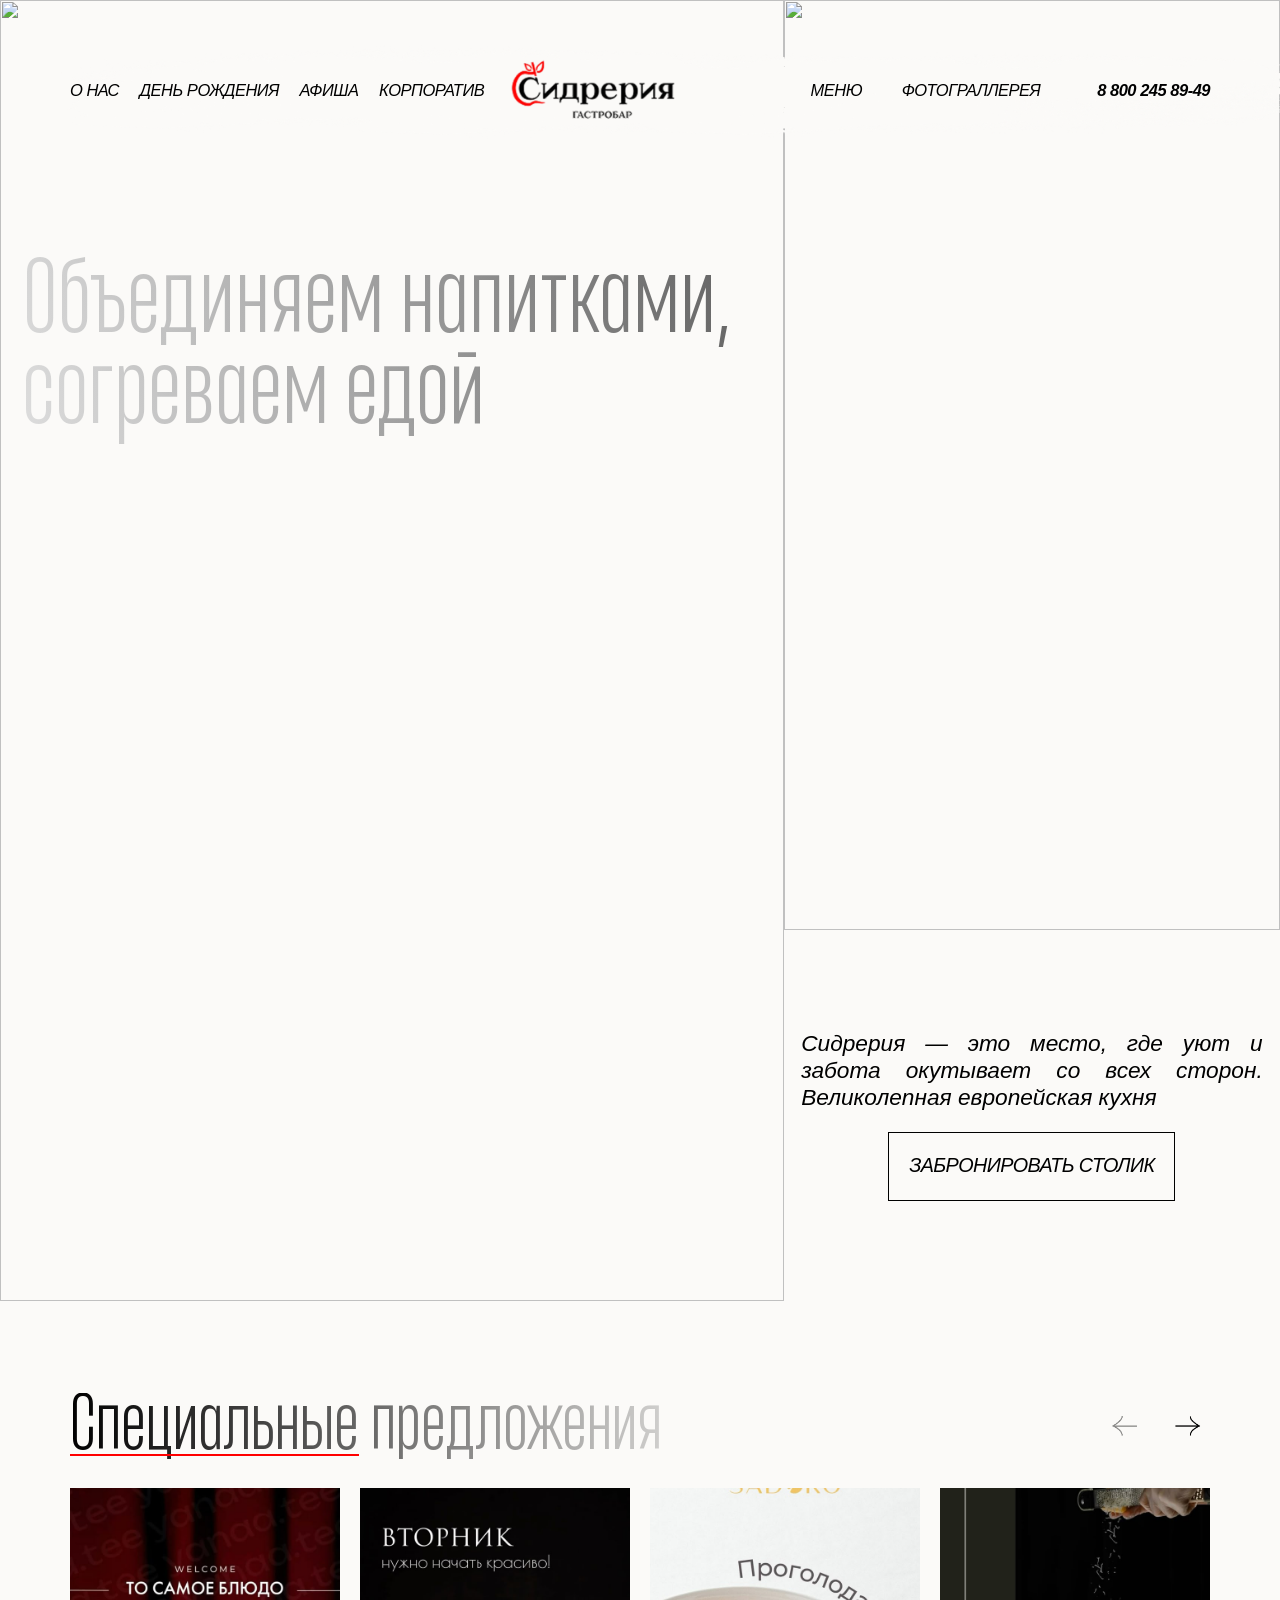
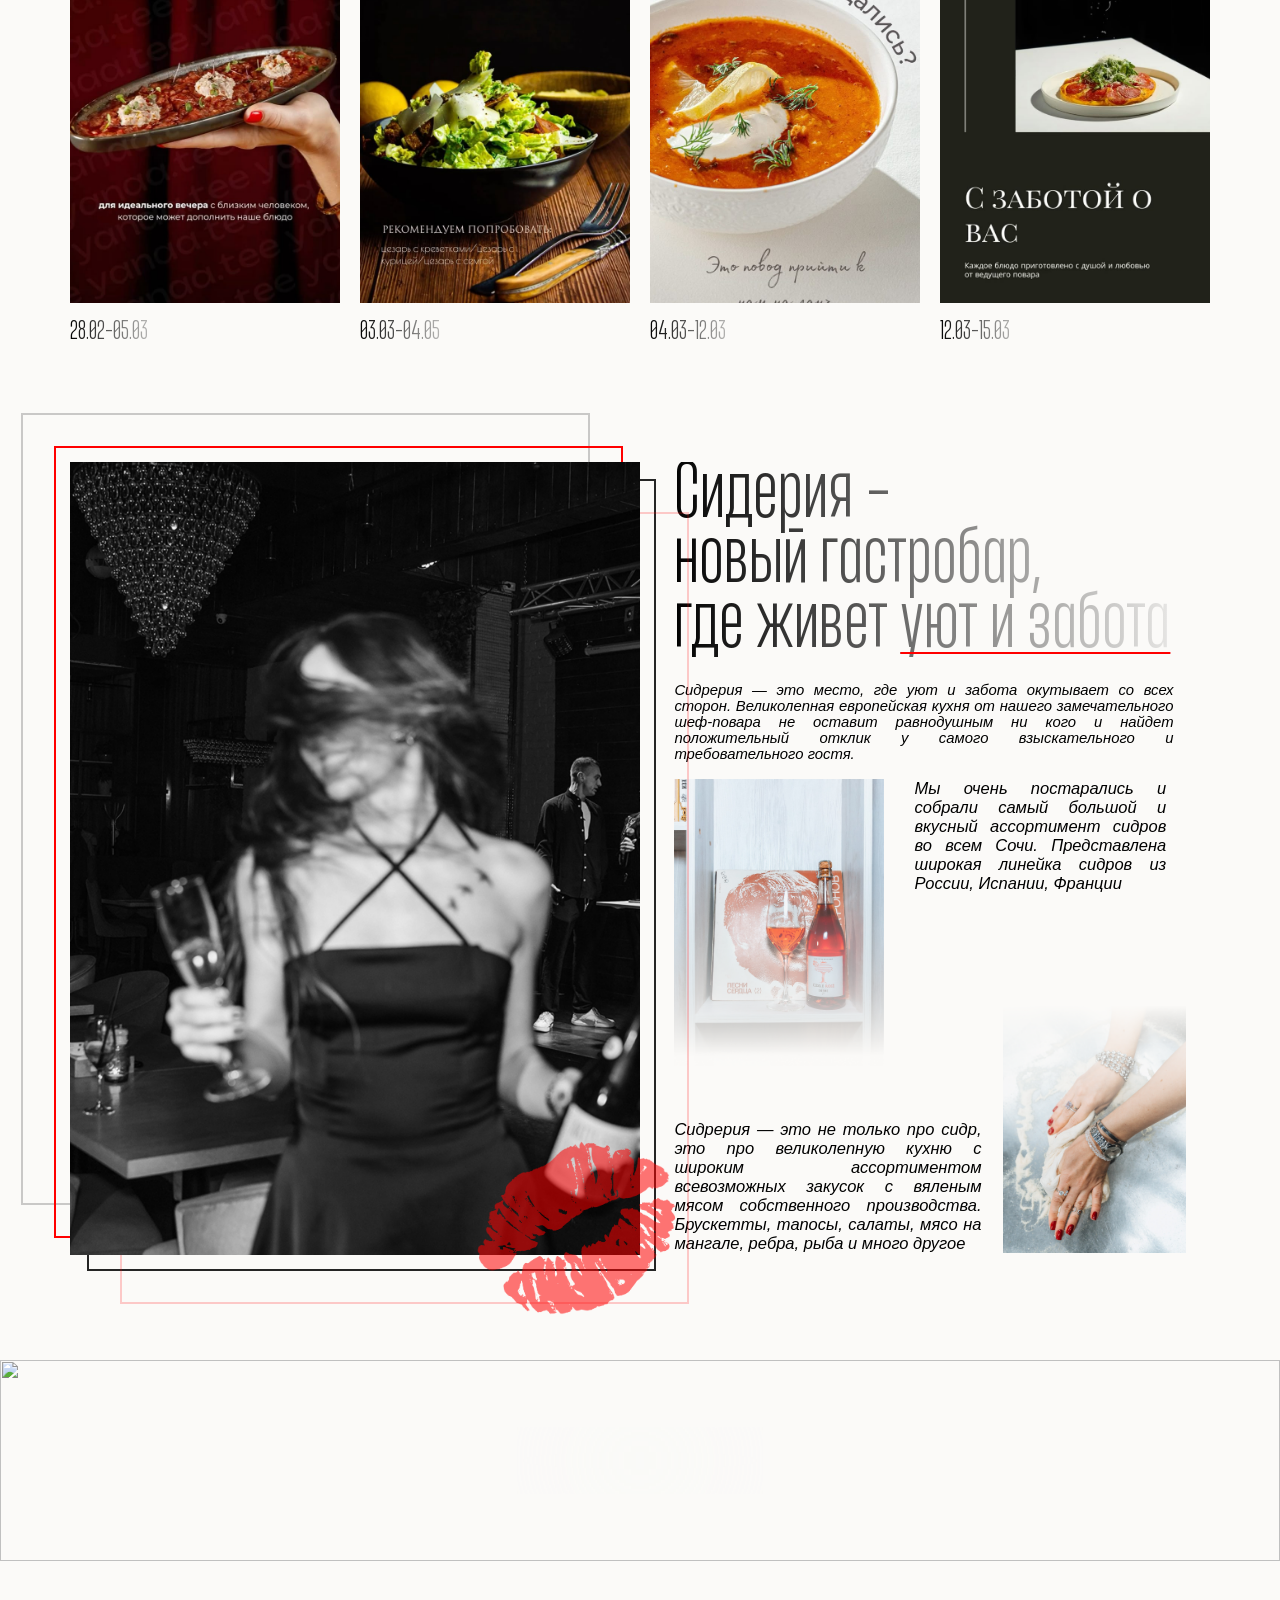
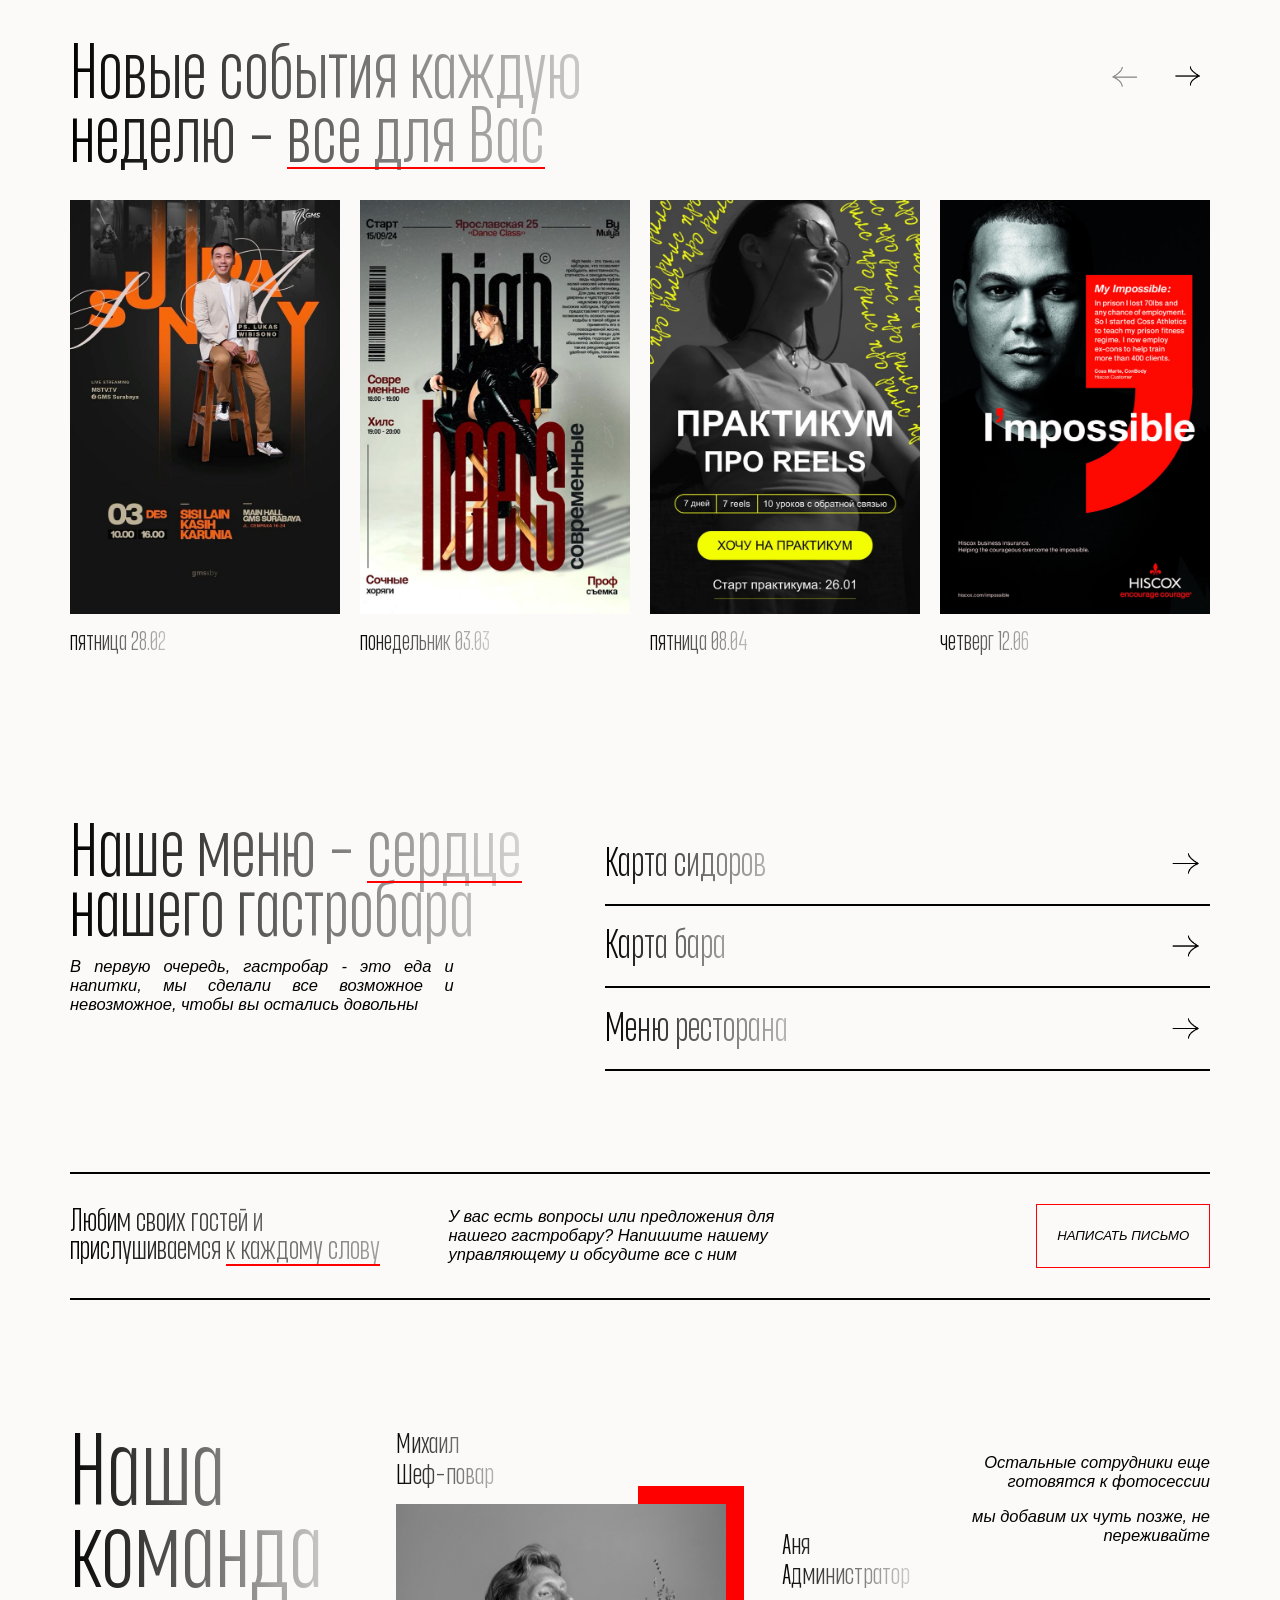
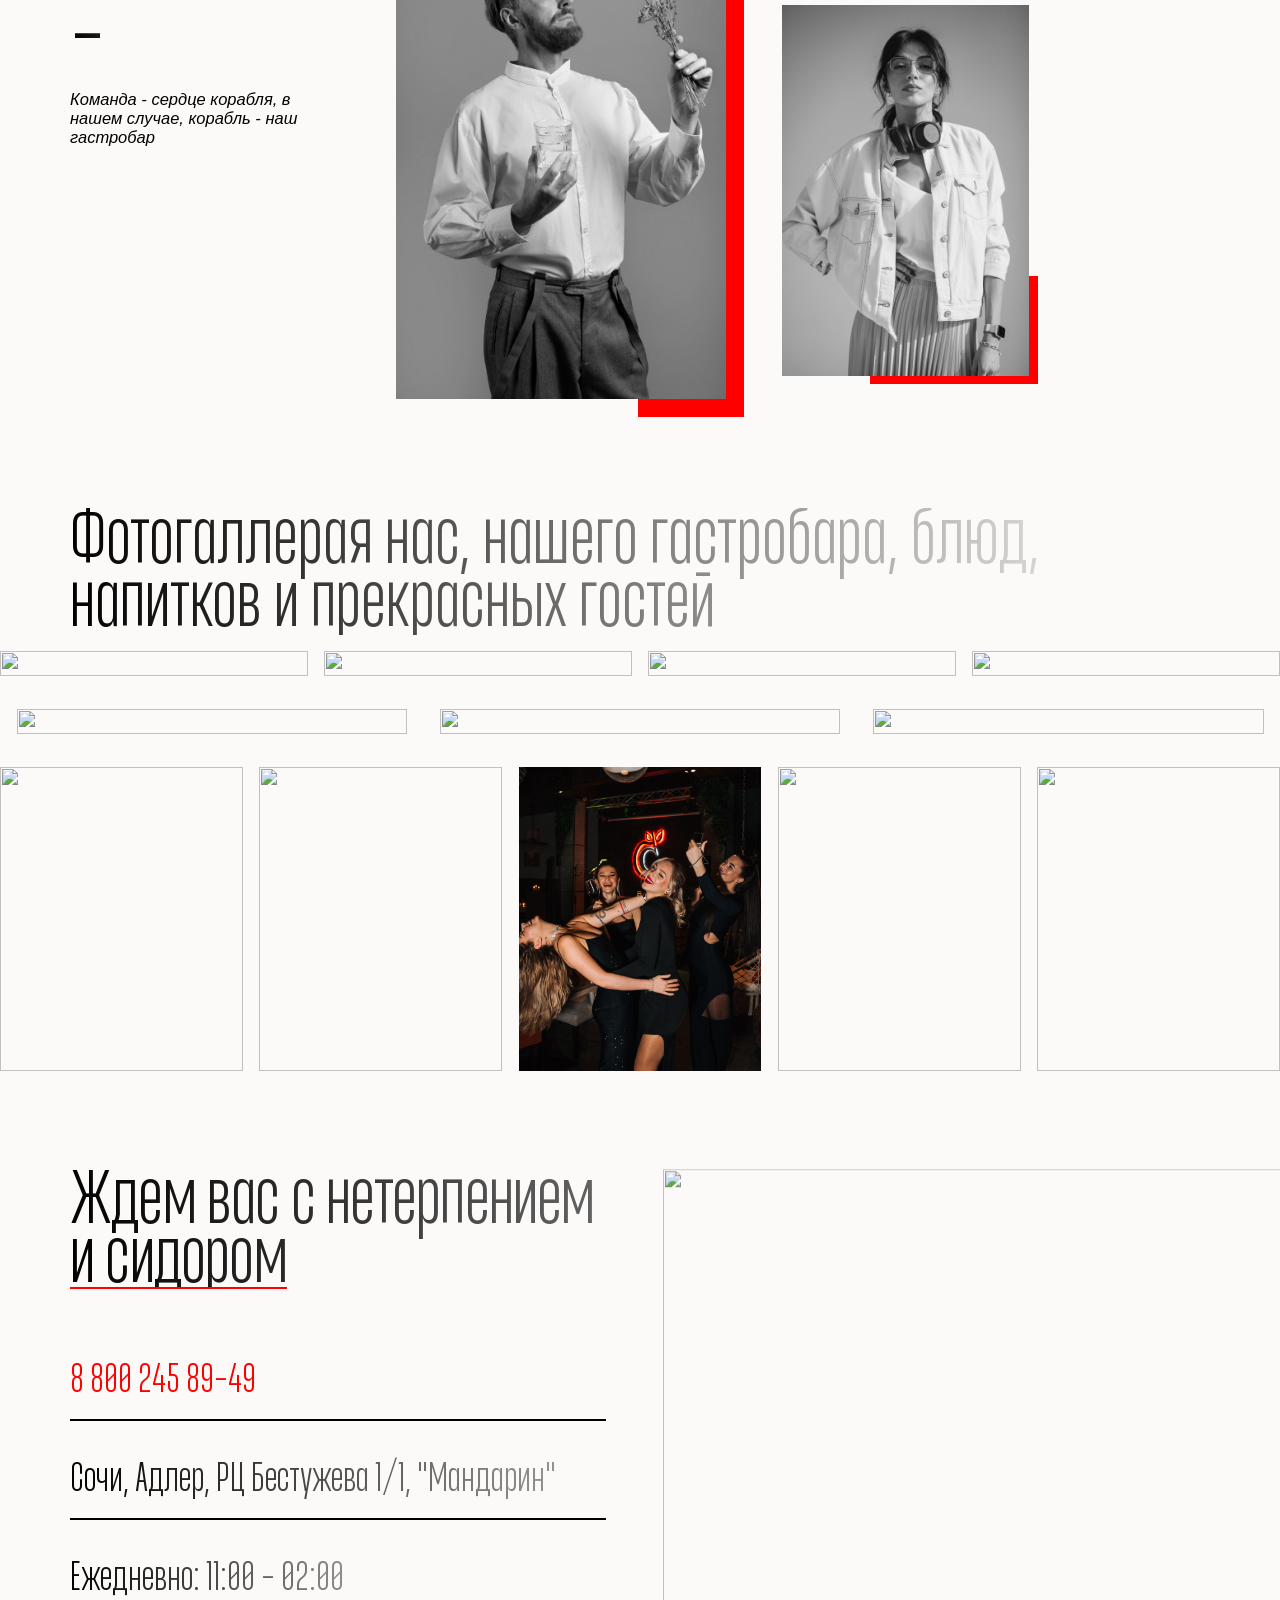
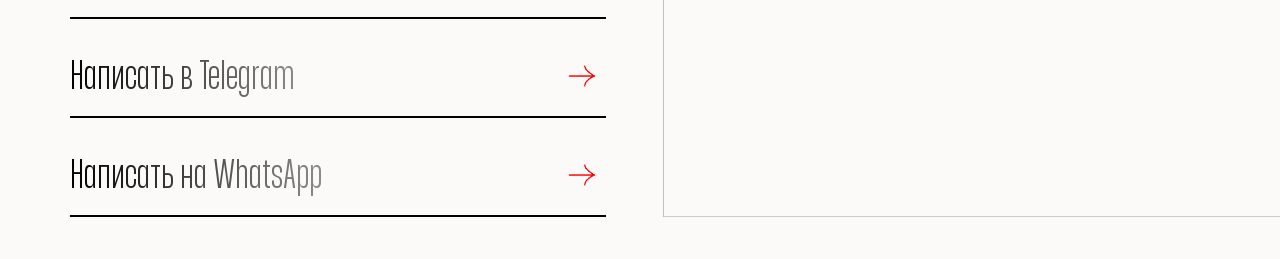
==== commit ae520281: "new section" ====
--- a/app/index.html
+++ b/app/index.html
@@ -159,7 +159,9 @@
           </div>
         </section>
         <section class="block block-birthday"> 
-          <div class="container"></div>
+          <div class="container">
+            <div class="block-birthday__"></div>
+          </div>
         </section>
         <section class="block block-menu"> 
           <div class="container"> 
@@ -190,24 +192,24 @@
         <section class="block block-team"> 
           <div class="container"> 
             <div class="block-team__grid"> 
-              <div class="block-team__item"> 
+              <div class="block-team__item block-team__item--is-left"> 
                 <div class="block-team__item-content-box">
                   <h3 class="main-title is-custom-text-1">Наша команда -</h3>
                   <p class="text">Команда - сердце корабля, в нашем случае, корабль - наш гастробар</p>
                 </div>
                 <div class="block-team__wrap-image">
-                  <p class="text">Михаил<br>Шеф-повар</p>
-                  <div class="block-team__image-box"><img class="icon" src="./img/team/img1.png" alt=""><span></span></div>
-                </div>
-              </div>
-              <div class="block-team__item"> 
+                  <p class="text is-custom-text-1"><span>Михаил</span><span>Шеф-повар</span></p>
+                  <div class="block-team__image-box"><img class="icon" src="./img/team/img1.png" alt=""></div>
+                </div>
+              </div>
+              <div class="block-team__item block-team__item--is-right"> 
                 <div class="block-team__item-content text">
                   <p>Остальные сотрудники еще готовятся к фотосессии</p>
                   <p>мы добавим их чуть позже, не переживайте</p>
                 </div>
                 <div class="block-team__wrap-image">
-                  <p class="text">Аня<br>Администратор</p>
-                  <div class="block-team__image-box"><img class="icon" src="./img/team/img2.png" alt=""><span></span></div>
+                  <p class="text is-custom-text-1"><span>Аня</span><span>Администратор</span></p>
+                  <div class="block-team__image-box"><img class="icon" src="./img/team/img2.png" alt=""></div>
                 </div>
               </div>
             </div>
--- a/app/css/main.min.css
+++ b/app/css/main.min.css
@@ -1 +1 @@
-@supports(position:sticky) or (position:-webkit-sticky){.pos-elem,.pos-elem--fix{position:sticky}}.container,.container-fluid,.container-lg,.container-md,.container-sm,.container-xl,.container-xxl{--bs-gutter-x:1.5rem;--bs-gutter-y:0;width:100%;padding-right:calc(var(--bs-gutter-x)*.5);padding-left:calc(var(--bs-gutter-x)*.5);margin-right:auto;margin-left:auto}@media(min-width:576px){.container,.container-sm{max-width:540px}}@media(min-width:768px){.container,.container-md,.container-sm{max-width:720px}}@media(min-width:992px){.container,.container-lg,.container-md,.container-sm{max-width:960px}}@media(min-width:1200px){.container,.container-lg,.container-md,.container-sm,.container-xl{max-width:1140px}}@media(min-width:1400px){.container,.container-lg,.container-md,.container-sm,.container-xl,.container-xxl{max-width:1320px}}:root{--bs-breakpoint-xs:0;--bs-breakpoint-sm:576px;--bs-breakpoint-md:768px;--bs-breakpoint-lg:992px;--bs-breakpoint-xl:1200px;--bs-breakpoint-xxl:1400px}.row{--bs-gutter-x:1.5rem;--bs-gutter-y:0;display:-webkit-box;display:-ms-flexbox;display:flex;-ms-flex-wrap:wrap;flex-wrap:wrap;margin-top:calc(-1*var(--bs-gutter-y));margin-right:calc(-.5*var(--bs-gutter-x));margin-left:calc(-.5*var(--bs-gutter-x))}.row>*{-webkit-box-sizing:border-box;box-sizing:border-box;-ms-flex-negative:0;flex-shrink:0;width:100%;max-width:100%;padding-right:calc(var(--bs-gutter-x)*.5);padding-left:calc(var(--bs-gutter-x)*.5);margin-top:var(--bs-gutter-y)}.col{-webkit-box-flex:1;-ms-flex:1 0 0%;flex:1 0 0%}.row-cols-auto>*{-webkit-box-flex:0;-ms-flex:0 0 auto;flex:0 0 auto;width:auto}.row-cols-1>*{-webkit-box-flex:0;-ms-flex:0 0 auto;flex:0 0 auto;width:100%}.row-cols-2>*{-webkit-box-flex:0;-ms-flex:0 0 auto;flex:0 0 auto;width:50%}.row-cols-3>*{-webkit-box-flex:0;-ms-flex:0 0 auto;flex:0 0 auto;width:33.33333333%}.row-cols-4>*{-webkit-box-flex:0;-ms-flex:0 0 auto;flex:0 0 auto;width:25%}.row-cols-5>*{-webkit-box-flex:0;-ms-flex:0 0 auto;flex:0 0 auto;width:20%}.row-cols-6>*{-webkit-box-flex:0;-ms-flex:0 0 auto;flex:0 0 auto;width:16.66666667%}.col-auto{-webkit-box-flex:0;-ms-flex:0 0 auto;flex:0 0 auto;width:auto}.col-1{-webkit-box-flex:0;-ms-flex:0 0 auto;flex:0 0 auto;width:8.33333333%}.col-2{-webkit-box-flex:0;-ms-flex:0 0 auto;flex:0 0 auto;width:16.66666667%}.col-3{-webkit-box-flex:0;-ms-flex:0 0 auto;flex:0 0 auto;width:25%}.col-4{-webkit-box-flex:0;-ms-flex:0 0 auto;flex:0 0 auto;width:33.33333333%}.col-5{-webkit-box-flex:0;-ms-flex:0 0 auto;flex:0 0 auto;width:41.66666667%}.col-6{-webkit-box-flex:0;-ms-flex:0 0 auto;flex:0 0 auto;width:50%}.col-7{-webkit-box-flex:0;-ms-flex:0 0 auto;flex:0 0 auto;width:58.33333333%}.col-8{-webkit-box-flex:0;-ms-flex:0 0 auto;flex:0 0 auto;width:66.66666667%}.col-9{-webkit-box-flex:0;-ms-flex:0 0 auto;flex:0 0 auto;width:75%}.col-10{-webkit-box-flex:0;-ms-flex:0 0 auto;flex:0 0 auto;width:83.33333333%}.col-11{-webkit-box-flex:0;-ms-flex:0 0 auto;flex:0 0 auto;width:91.66666667%}.col-12{-webkit-box-flex:0;-ms-flex:0 0 auto;flex:0 0 auto;width:100%}.offset-1{margin-left:8.33333333%}.offset-2{margin-left:16.66666667%}.offset-3{margin-left:25%}.offset-4{margin-left:33.33333333%}.offset-5{margin-left:41.66666667%}.offset-6{margin-left:50%}.offset-7{margin-left:58.33333333%}.offset-8{margin-left:66.66666667%}.offset-9{margin-left:75%}.offset-10{margin-left:83.33333333%}.offset-11{margin-left:91.66666667%}.g-0,.gx-0{--bs-gutter-x:0}.g-0,.gy-0{--bs-gutter-y:0}.g-1,.gx-1{--bs-gutter-x:0.25rem}.g-1,.gy-1{--bs-gutter-y:0.25rem}.g-2,.gx-2{--bs-gutter-x:0.5rem}.g-2,.gy-2{--bs-gutter-y:0.5rem}.g-3,.gx-3{--bs-gutter-x:1rem}.g-3,.gy-3{--bs-gutter-y:1rem}.g-4,.gx-4{--bs-gutter-x:1.5rem}.g-4,.gy-4{--bs-gutter-y:1.5rem}.g-5,.gx-5{--bs-gutter-x:3rem}.g-5,.gy-5{--bs-gutter-y:3rem}@media(min-width:576px){.col-sm{-webkit-box-flex:1;-ms-flex:1 0 0%;flex:1 0 0%}.row-cols-sm-auto>*{-webkit-box-flex:0;-ms-flex:0 0 auto;flex:0 0 auto;width:auto}.row-cols-sm-1>*{-webkit-box-flex:0;-ms-flex:0 0 auto;flex:0 0 auto;width:100%}.row-cols-sm-2>*{-webkit-box-flex:0;-ms-flex:0 0 auto;flex:0 0 auto;width:50%}.row-cols-sm-3>*{-webkit-box-flex:0;-ms-flex:0 0 auto;flex:0 0 auto;width:33.33333333%}.row-cols-sm-4>*{-webkit-box-flex:0;-ms-flex:0 0 auto;flex:0 0 auto;width:25%}.row-cols-sm-5>*{-webkit-box-flex:0;-ms-flex:0 0 auto;flex:0 0 auto;width:20%}.row-cols-sm-6>*{-webkit-box-flex:0;-ms-flex:0 0 auto;flex:0 0 auto;width:16.66666667%}.col-sm-auto{-webkit-box-flex:0;-ms-flex:0 0 auto;flex:0 0 auto;width:auto}.col-sm-1{-webkit-box-flex:0;-ms-flex:0 0 auto;flex:0 0 auto;width:8.33333333%}.col-sm-2{-webkit-box-flex:0;-ms-flex:0 0 auto;flex:0 0 auto;width:16.66666667%}.col-sm-3{-webkit-box-flex:0;-ms-flex:0 0 auto;flex:0 0 auto;width:25%}.col-sm-4{-webkit-box-flex:0;-ms-flex:0 0 auto;flex:0 0 auto;width:33.33333333%}.col-sm-5{-webkit-box-flex:0;-ms-flex:0 0 auto;flex:0 0 auto;width:41.66666667%}.col-sm-6{-webkit-box-flex:0;-ms-flex:0 0 auto;flex:0 0 auto;width:50%}.col-sm-7{-webkit-box-flex:0;-ms-flex:0 0 auto;flex:0 0 auto;width:58.33333333%}.col-sm-8{-webkit-box-flex:0;-ms-flex:0 0 auto;flex:0 0 auto;width:66.66666667%}.col-sm-9{-webkit-box-flex:0;-ms-flex:0 0 auto;flex:0 0 auto;width:75%}.col-sm-10{-webkit-box-flex:0;-ms-flex:0 0 auto;flex:0 0 auto;width:83.33333333%}.col-sm-11{-webkit-box-flex:0;-ms-flex:0 0 auto;flex:0 0 auto;width:91.66666667%}.col-sm-12{-webkit-box-flex:0;-ms-flex:0 0 auto;flex:0 0 auto;width:100%}.offset-sm-0{margin-left:0}.offset-sm-1{margin-left:8.33333333%}.offset-sm-2{margin-left:16.66666667%}.offset-sm-3{margin-left:25%}.offset-sm-4{margin-left:33.33333333%}.offset-sm-5{margin-left:41.66666667%}.offset-sm-6{margin-left:50%}.offset-sm-7{margin-left:58.33333333%}.offset-sm-8{margin-left:66.66666667%}.offset-sm-9{margin-left:75%}.offset-sm-10{margin-left:83.33333333%}.offset-sm-11{margin-left:91.66666667%}.g-sm-0,.gx-sm-0{--bs-gutter-x:0}.g-sm-0,.gy-sm-0{--bs-gutter-y:0}.g-sm-1,.gx-sm-1{--bs-gutter-x:0.25rem}.g-sm-1,.gy-sm-1{--bs-gutter-y:0.25rem}.g-sm-2,.gx-sm-2{--bs-gutter-x:0.5rem}.g-sm-2,.gy-sm-2{--bs-gutter-y:0.5rem}.g-sm-3,.gx-sm-3{--bs-gutter-x:1rem}.g-sm-3,.gy-sm-3{--bs-gutter-y:1rem}.g-sm-4,.gx-sm-4{--bs-gutter-x:1.5rem}.g-sm-4,.gy-sm-4{--bs-gutter-y:1.5rem}.g-sm-5,.gx-sm-5{--bs-gutter-x:3rem}.g-sm-5,.gy-sm-5{--bs-gutter-y:3rem}}@media(min-width:768px){.col-md{-webkit-box-flex:1;-ms-flex:1 0 0%;flex:1 0 0%}.row-cols-md-auto>*{-webkit-box-flex:0;-ms-flex:0 0 auto;flex:0 0 auto;width:auto}.row-cols-md-1>*{-webkit-box-flex:0;-ms-flex:0 0 auto;flex:0 0 auto;width:100%}.row-cols-md-2>*{-webkit-box-flex:0;-ms-flex:0 0 auto;flex:0 0 auto;width:50%}.row-cols-md-3>*{-webkit-box-flex:0;-ms-flex:0 0 auto;flex:0 0 auto;width:33.33333333%}.row-cols-md-4>*{-webkit-box-flex:0;-ms-flex:0 0 auto;flex:0 0 auto;width:25%}.row-cols-md-5>*{-webkit-box-flex:0;-ms-flex:0 0 auto;flex:0 0 auto;width:20%}.row-cols-md-6>*{-webkit-box-flex:0;-ms-flex:0 0 auto;flex:0 0 auto;width:16.66666667%}.col-md-auto{-webkit-box-flex:0;-ms-flex:0 0 auto;flex:0 0 auto;width:auto}.col-md-1{-webkit-box-flex:0;-ms-flex:0 0 auto;flex:0 0 auto;width:8.33333333%}.col-md-2{-webkit-box-flex:0;-ms-flex:0 0 auto;flex:0 0 auto;width:16.66666667%}.col-md-3{-webkit-box-flex:0;-ms-flex:0 0 auto;flex:0 0 auto;width:25%}.col-md-4{-webkit-box-flex:0;-ms-flex:0 0 auto;flex:0 0 auto;width:33.33333333%}.col-md-5{-webkit-box-flex:0;-ms-flex:0 0 auto;flex:0 0 auto;width:41.66666667%}.col-md-6{-webkit-box-flex:0;-ms-flex:0 0 auto;flex:0 0 auto;width:50%}.col-md-7{-webkit-box-flex:0;-ms-flex:0 0 auto;flex:0 0 auto;width:58.33333333%}.col-md-8{-webkit-box-flex:0;-ms-flex:0 0 auto;flex:0 0 auto;width:66.66666667%}.col-md-9{-webkit-box-flex:0;-ms-flex:0 0 auto;flex:0 0 auto;width:75%}.col-md-10{-webkit-box-flex:0;-ms-flex:0 0 auto;flex:0 0 auto;width:83.33333333%}.col-md-11{-webkit-box-flex:0;-ms-flex:0 0 auto;flex:0 0 auto;width:91.66666667%}.col-md-12{-webkit-box-flex:0;-ms-flex:0 0 auto;flex:0 0 auto;width:100%}.offset-md-0{margin-left:0}.offset-md-1{margin-left:8.33333333%}.offset-md-2{margin-left:16.66666667%}.offset-md-3{margin-left:25%}.offset-md-4{margin-left:33.33333333%}.offset-md-5{margin-left:41.66666667%}.offset-md-6{margin-left:50%}.offset-md-7{margin-left:58.33333333%}.offset-md-8{margin-left:66.66666667%}.offset-md-9{margin-left:75%}.offset-md-10{margin-left:83.33333333%}.offset-md-11{margin-left:91.66666667%}.g-md-0,.gx-md-0{--bs-gutter-x:0}.g-md-0,.gy-md-0{--bs-gutter-y:0}.g-md-1,.gx-md-1{--bs-gutter-x:0.25rem}.g-md-1,.gy-md-1{--bs-gutter-y:0.25rem}.g-md-2,.gx-md-2{--bs-gutter-x:0.5rem}.g-md-2,.gy-md-2{--bs-gutter-y:0.5rem}.g-md-3,.gx-md-3{--bs-gutter-x:1rem}.g-md-3,.gy-md-3{--bs-gutter-y:1rem}.g-md-4,.gx-md-4{--bs-gutter-x:1.5rem}.g-md-4,.gy-md-4{--bs-gutter-y:1.5rem}.g-md-5,.gx-md-5{--bs-gutter-x:3rem}.g-md-5,.gy-md-5{--bs-gutter-y:3rem}}@media(min-width:992px){.col-lg{-webkit-box-flex:1;-ms-flex:1 0 0%;flex:1 0 0%}.row-cols-lg-auto>*{-webkit-box-flex:0;-ms-flex:0 0 auto;flex:0 0 auto;width:auto}.row-cols-lg-1>*{-webkit-box-flex:0;-ms-flex:0 0 auto;flex:0 0 auto;width:100%}.row-cols-lg-2>*{-webkit-box-flex:0;-ms-flex:0 0 auto;flex:0 0 auto;width:50%}.row-cols-lg-3>*{-webkit-box-flex:0;-ms-flex:0 0 auto;flex:0 0 auto;width:33.33333333%}.row-cols-lg-4>*{-webkit-box-flex:0;-ms-flex:0 0 auto;flex:0 0 auto;width:25%}.row-cols-lg-5>*{-webkit-box-flex:0;-ms-flex:0 0 auto;flex:0 0 auto;width:20%}.row-cols-lg-6>*{-webkit-box-flex:0;-ms-flex:0 0 auto;flex:0 0 auto;width:16.66666667%}.col-lg-auto{-webkit-box-flex:0;-ms-flex:0 0 auto;flex:0 0 auto;width:auto}.col-lg-1{-webkit-box-flex:0;-ms-flex:0 0 auto;flex:0 0 auto;width:8.33333333%}.col-lg-2{-webkit-box-flex:0;-ms-flex:0 0 auto;flex:0 0 auto;width:16.66666667%}.col-lg-3{-webkit-box-flex:0;-ms-flex:0 0 auto;flex:0 0 auto;width:25%}.col-lg-4{-webkit-box-flex:0;-ms-flex:0 0 auto;flex:0 0 auto;width:33.33333333%}.col-lg-5{-webkit-box-flex:0;-ms-flex:0 0 auto;flex:0 0 auto;width:41.66666667%}.col-lg-6{-webkit-box-flex:0;-ms-flex:0 0 auto;flex:0 0 auto;width:50%}.col-lg-7{-webkit-box-flex:0;-ms-flex:0 0 auto;flex:0 0 auto;width:58.33333333%}.col-lg-8{-webkit-box-flex:0;-ms-flex:0 0 auto;flex:0 0 auto;width:66.66666667%}.col-lg-9{-webkit-box-flex:0;-ms-flex:0 0 auto;flex:0 0 auto;width:75%}.col-lg-10{-webkit-box-flex:0;-ms-flex:0 0 auto;flex:0 0 auto;width:83.33333333%}.col-lg-11{-webkit-box-flex:0;-ms-flex:0 0 auto;flex:0 0 auto;width:91.66666667%}.col-lg-12{-webkit-box-flex:0;-ms-flex:0 0 auto;flex:0 0 auto;width:100%}.offset-lg-0{margin-left:0}.offset-lg-1{margin-left:8.33333333%}.offset-lg-2{margin-left:16.66666667%}.offset-lg-3{margin-left:25%}.offset-lg-4{margin-left:33.33333333%}.offset-lg-5{margin-left:41.66666667%}.offset-lg-6{margin-left:50%}.offset-lg-7{margin-left:58.33333333%}.offset-lg-8{margin-left:66.66666667%}.offset-lg-9{margin-left:75%}.offset-lg-10{margin-left:83.33333333%}.offset-lg-11{margin-left:91.66666667%}.g-lg-0,.gx-lg-0{--bs-gutter-x:0}.g-lg-0,.gy-lg-0{--bs-gutter-y:0}.g-lg-1,.gx-lg-1{--bs-gutter-x:0.25rem}.g-lg-1,.gy-lg-1{--bs-gutter-y:0.25rem}.g-lg-2,.gx-lg-2{--bs-gutter-x:0.5rem}.g-lg-2,.gy-lg-2{--bs-gutter-y:0.5rem}.g-lg-3,.gx-lg-3{--bs-gutter-x:1rem}.g-lg-3,.gy-lg-3{--bs-gutter-y:1rem}.g-lg-4,.gx-lg-4{--bs-gutter-x:1.5rem}.g-lg-4,.gy-lg-4{--bs-gutter-y:1.5rem}.g-lg-5,.gx-lg-5{--bs-gutter-x:3rem}.g-lg-5,.gy-lg-5{--bs-gutter-y:3rem}}@media(min-width:1200px){.col-xl{-webkit-box-flex:1;-ms-flex:1 0 0%;flex:1 0 0%}.row-cols-xl-auto>*{-webkit-box-flex:0;-ms-flex:0 0 auto;flex:0 0 auto;width:auto}.row-cols-xl-1>*{-webkit-box-flex:0;-ms-flex:0 0 auto;flex:0 0 auto;width:100%}.row-cols-xl-2>*{-webkit-box-flex:0;-ms-flex:0 0 auto;flex:0 0 auto;width:50%}.row-cols-xl-3>*{-webkit-box-flex:0;-ms-flex:0 0 auto;flex:0 0 auto;width:33.33333333%}.row-cols-xl-4>*{-webkit-box-flex:0;-ms-flex:0 0 auto;flex:0 0 auto;width:25%}.row-cols-xl-5>*{-webkit-box-flex:0;-ms-flex:0 0 auto;flex:0 0 auto;width:20%}.row-cols-xl-6>*{-webkit-box-flex:0;-ms-flex:0 0 auto;flex:0 0 auto;width:16.66666667%}.col-xl-auto{-webkit-box-flex:0;-ms-flex:0 0 auto;flex:0 0 auto;width:auto}.col-xl-1{-webkit-box-flex:0;-ms-flex:0 0 auto;flex:0 0 auto;width:8.33333333%}.col-xl-2{-webkit-box-flex:0;-ms-flex:0 0 auto;flex:0 0 auto;width:16.66666667%}.col-xl-3{-webkit-box-flex:0;-ms-flex:0 0 auto;flex:0 0 auto;width:25%}.col-xl-4{-webkit-box-flex:0;-ms-flex:0 0 auto;flex:0 0 auto;width:33.33333333%}.col-xl-5{-webkit-box-flex:0;-ms-flex:0 0 auto;flex:0 0 auto;width:41.66666667%}.col-xl-6{-webkit-box-flex:0;-ms-flex:0 0 auto;flex:0 0 auto;width:50%}.col-xl-7{-webkit-box-flex:0;-ms-flex:0 0 auto;flex:0 0 auto;width:58.33333333%}.col-xl-8{-webkit-box-flex:0;-ms-flex:0 0 auto;flex:0 0 auto;width:66.66666667%}.col-xl-9{-webkit-box-flex:0;-ms-flex:0 0 auto;flex:0 0 auto;width:75%}.col-xl-10{-webkit-box-flex:0;-ms-flex:0 0 auto;flex:0 0 auto;width:83.33333333%}.col-xl-11{-webkit-box-flex:0;-ms-flex:0 0 auto;flex:0 0 auto;width:91.66666667%}.col-xl-12{-webkit-box-flex:0;-ms-flex:0 0 auto;flex:0 0 auto;width:100%}.offset-xl-0{margin-left:0}.offset-xl-1{margin-left:8.33333333%}.offset-xl-2{margin-left:16.66666667%}.offset-xl-3{margin-left:25%}.offset-xl-4{margin-left:33.33333333%}.offset-xl-5{margin-left:41.66666667%}.offset-xl-6{margin-left:50%}.offset-xl-7{margin-left:58.33333333%}.offset-xl-8{margin-left:66.66666667%}.offset-xl-9{margin-left:75%}.offset-xl-10{margin-left:83.33333333%}.offset-xl-11{margin-left:91.66666667%}.g-xl-0,.gx-xl-0{--bs-gutter-x:0}.g-xl-0,.gy-xl-0{--bs-gutter-y:0}.g-xl-1,.gx-xl-1{--bs-gutter-x:0.25rem}.g-xl-1,.gy-xl-1{--bs-gutter-y:0.25rem}.g-xl-2,.gx-xl-2{--bs-gutter-x:0.5rem}.g-xl-2,.gy-xl-2{--bs-gutter-y:0.5rem}.g-xl-3,.gx-xl-3{--bs-gutter-x:1rem}.g-xl-3,.gy-xl-3{--bs-gutter-y:1rem}.g-xl-4,.gx-xl-4{--bs-gutter-x:1.5rem}.g-xl-4,.gy-xl-4{--bs-gutter-y:1.5rem}.g-xl-5,.gx-xl-5{--bs-gutter-x:3rem}.g-xl-5,.gy-xl-5{--bs-gutter-y:3rem}}@media(min-width:1400px){.col-xxl{-webkit-box-flex:1;-ms-flex:1 0 0%;flex:1 0 0%}.row-cols-xxl-auto>*{-webkit-box-flex:0;-ms-flex:0 0 auto;flex:0 0 auto;width:auto}.row-cols-xxl-1>*{-webkit-box-flex:0;-ms-flex:0 0 auto;flex:0 0 auto;width:100%}.row-cols-xxl-2>*{-webkit-box-flex:0;-ms-flex:0 0 auto;flex:0 0 auto;width:50%}.row-cols-xxl-3>*{-webkit-box-flex:0;-ms-flex:0 0 auto;flex:0 0 auto;width:33.33333333%}.row-cols-xxl-4>*{-webkit-box-flex:0;-ms-flex:0 0 auto;flex:0 0 auto;width:25%}.row-cols-xxl-5>*{-webkit-box-flex:0;-ms-flex:0 0 auto;flex:0 0 auto;width:20%}.row-cols-xxl-6>*{-webkit-box-flex:0;-ms-flex:0 0 auto;flex:0 0 auto;width:16.66666667%}.col-xxl-auto{-webkit-box-flex:0;-ms-flex:0 0 auto;flex:0 0 auto;width:auto}.col-xxl-1{-webkit-box-flex:0;-ms-flex:0 0 auto;flex:0 0 auto;width:8.33333333%}.col-xxl-2{-webkit-box-flex:0;-ms-flex:0 0 auto;flex:0 0 auto;width:16.66666667%}.col-xxl-3{-webkit-box-flex:0;-ms-flex:0 0 auto;flex:0 0 auto;width:25%}.col-xxl-4{-webkit-box-flex:0;-ms-flex:0 0 auto;flex:0 0 auto;width:33.33333333%}.col-xxl-5{-webkit-box-flex:0;-ms-flex:0 0 auto;flex:0 0 auto;width:41.66666667%}.col-xxl-6{-webkit-box-flex:0;-ms-flex:0 0 auto;flex:0 0 auto;width:50%}.col-xxl-7{-webkit-box-flex:0;-ms-flex:0 0 auto;flex:0 0 auto;width:58.33333333%}.col-xxl-8{-webkit-box-flex:0;-ms-flex:0 0 auto;flex:0 0 auto;width:66.66666667%}.col-xxl-9{-webkit-box-flex:0;-ms-flex:0 0 auto;flex:0 0 auto;width:75%}.col-xxl-10{-webkit-box-flex:0;-ms-flex:0 0 auto;flex:0 0 auto;width:83.33333333%}.col-xxl-11{-webkit-box-flex:0;-ms-flex:0 0 auto;flex:0 0 auto;width:91.66666667%}.col-xxl-12{-webkit-box-flex:0;-ms-flex:0 0 auto;flex:0 0 auto;width:100%}.offset-xxl-0{margin-left:0}.offset-xxl-1{margin-left:8.33333333%}.offset-xxl-2{margin-left:16.66666667%}.offset-xxl-3{margin-left:25%}.offset-xxl-4{margin-left:33.33333333%}.offset-xxl-5{margin-left:41.66666667%}.offset-xxl-6{margin-left:50%}.offset-xxl-7{margin-left:58.33333333%}.offset-xxl-8{margin-left:66.66666667%}.offset-xxl-9{margin-left:75%}.offset-xxl-10{margin-left:83.33333333%}.offset-xxl-11{margin-left:91.66666667%}.g-xxl-0,.gx-xxl-0{--bs-gutter-x:0}.g-xxl-0,.gy-xxl-0{--bs-gutter-y:0}.g-xxl-1,.gx-xxl-1{--bs-gutter-x:0.25rem}.g-xxl-1,.gy-xxl-1{--bs-gutter-y:0.25rem}.g-xxl-2,.gx-xxl-2{--bs-gutter-x:0.5rem}.g-xxl-2,.gy-xxl-2{--bs-gutter-y:0.5rem}.g-xxl-3,.gx-xxl-3{--bs-gutter-x:1rem}.g-xxl-3,.gy-xxl-3{--bs-gutter-y:1rem}.g-xxl-4,.gx-xxl-4{--bs-gutter-x:1.5rem}.g-xxl-4,.gy-xxl-4{--bs-gutter-y:1.5rem}.g-xxl-5,.gx-xxl-5{--bs-gutter-x:3rem}.g-xxl-5,.gy-xxl-5{--bs-gutter-y:3rem}}.d-inline{display:inline!important}.d-inline-block{display:inline-block!important}.d-block{display:block!important}.d-grid{display:-ms-grid!important;display:grid!important}.d-inline-grid{display:-ms-inline-grid!important;display:inline-grid!important}.d-table{display:table!important}.d-table-row{display:table-row!important}.d-table-cell{display:table-cell!important}.d-flex{display:-webkit-box!important;display:-ms-flexbox!important;display:flex!important}.d-inline-flex{display:-webkit-inline-box!important;display:-ms-inline-flexbox!important;display:inline-flex!important}.d-none{display:none!important}.flex-fill{-webkit-box-flex:1!important;-ms-flex:1 1 auto!important;flex:1 1 auto!important}.flex-row{-webkit-box-orient:horizontal!important;-webkit-box-direction:normal!important;-ms-flex-direction:row!important;flex-direction:row!important}.flex-column{-webkit-box-orient:vertical!important;-webkit-box-direction:normal!important;-ms-flex-direction:column!important;flex-direction:column!important}.flex-row-reverse{-webkit-box-orient:horizontal!important;-webkit-box-direction:reverse!important;-ms-flex-direction:row-reverse!important;flex-direction:row-reverse!important}.flex-column-reverse{-webkit-box-orient:vertical!important;-webkit-box-direction:reverse!important;-ms-flex-direction:column-reverse!important;flex-direction:column-reverse!important}.flex-grow-0{-webkit-box-flex:0!important;-ms-flex-positive:0!important;flex-grow:0!important}.flex-grow-1{-webkit-box-flex:1!important;-ms-flex-positive:1!important;flex-grow:1!important}.flex-shrink-0{-ms-flex-negative:0!important;flex-shrink:0!important}.flex-shrink-1{-ms-flex-negative:1!important;flex-shrink:1!important}.flex-wrap{-ms-flex-wrap:wrap!important;flex-wrap:wrap!important}.flex-nowrap{-ms-flex-wrap:nowrap!important;flex-wrap:nowrap!important}.flex-wrap-reverse{-ms-flex-wrap:wrap-reverse!important;flex-wrap:wrap-reverse!important}.justify-content-start{-webkit-box-pack:start!important;-ms-flex-pack:start!important;justify-content:flex-start!important}.justify-content-end{-webkit-box-pack:end!important;-ms-flex-pack:end!important;justify-content:flex-end!important}.justify-content-center{-webkit-box-pack:center!important;-ms-flex-pack:center!important;justify-content:center!important}.justify-content-between{-webkit-box-pack:justify!important;-ms-flex-pack:justify!important;justify-content:space-between!important}.justify-content-around{-ms-flex-pack:distribute!important;justify-content:space-around!important}.justify-content-evenly{-webkit-box-pack:space-evenly!important;-ms-flex-pack:space-evenly!important;justify-content:space-evenly!important}.align-items-start{-webkit-box-align:start!important;-ms-flex-align:start!important;align-items:flex-start!important}.align-items-end{-webkit-box-align:end!important;-ms-flex-align:end!important;align-items:flex-end!important}.align-items-center{-webkit-box-align:center!important;-ms-flex-align:center!important;align-items:center!important}.align-items-baseline{-webkit-box-align:baseline!important;-ms-flex-align:baseline!important;align-items:baseline!important}.align-items-stretch{-webkit-box-align:stretch!important;-ms-flex-align:stretch!important;align-items:stretch!important}.align-content-start{-ms-flex-line-pack:start!important;align-content:flex-start!important}.align-content-end{-ms-flex-line-pack:end!important;align-content:flex-end!important}.align-content-center{-ms-flex-line-pack:center!important;align-content:center!important}.align-content-between{-ms-flex-line-pack:justify!important;align-content:space-between!important}.align-content-around{-ms-flex-line-pack:distribute!important;align-content:space-around!important}.align-content-stretch{-ms-flex-line-pack:stretch!important;align-content:stretch!important}.align-self-auto{-ms-flex-item-align:auto!important;-ms-grid-row-align:auto!important;align-self:auto!important}.align-self-start{-ms-flex-item-align:start!important;align-self:flex-start!important}.align-self-end{-ms-flex-item-align:end!important;align-self:flex-end!important}.align-self-center{-ms-flex-item-align:center!important;-ms-grid-row-align:center!important;align-self:center!important}.align-self-baseline{-ms-flex-item-align:baseline!important;align-self:baseline!important}.align-self-stretch{-ms-flex-item-align:stretch!important;-ms-grid-row-align:stretch!important;align-self:stretch!important}.order-first{-webkit-box-ordinal-group:0!important;-ms-flex-order:-1!important;order:-1!important}.order-0{-webkit-box-ordinal-group:1!important;-ms-flex-order:0!important;order:0!important}.order-1{-webkit-box-ordinal-group:2!important;-ms-flex-order:1!important;order:1!important}.order-2{-webkit-box-ordinal-group:3!important;-ms-flex-order:2!important;order:2!important}.order-3{-webkit-box-ordinal-group:4!important;-ms-flex-order:3!important;order:3!important}.order-4{-webkit-box-ordinal-group:5!important;-ms-flex-order:4!important;order:4!important}.order-5{-webkit-box-ordinal-group:6!important;-ms-flex-order:5!important;order:5!important}.order-last{-webkit-box-ordinal-group:7!important;-ms-flex-order:6!important;order:6!important}.m-0{margin:0!important}.m-1{margin:.25rem!important}.m-2{margin:.5rem!important}.m-3{margin:1rem!important}.m-4{margin:1.5rem!important}.m-5{margin:3rem!important}.m-auto{margin:auto!important}.mx-0{margin-right:0!important;margin-left:0!important}.mx-1{margin-right:.25rem!important;margin-left:.25rem!important}.mx-2{margin-right:.5rem!important;margin-left:.5rem!important}.mx-3{margin-right:1rem!important;margin-left:1rem!important}.mx-4{margin-right:1.5rem!important;margin-left:1.5rem!important}.mx-5{margin-right:3rem!important;margin-left:3rem!important}.mx-auto{margin-right:auto!important;margin-left:auto!important}.my-0{margin-top:0!important;margin-bottom:0!important}.my-1{margin-top:.25rem!important;margin-bottom:.25rem!important}.my-2{margin-top:.5rem!important;margin-bottom:.5rem!important}.my-3{margin-top:1rem!important;margin-bottom:1rem!important}.my-4{margin-top:1.5rem!important;margin-bottom:1.5rem!important}.my-5{margin-top:3rem!important;margin-bottom:3rem!important}.my-auto{margin-top:auto!important;margin-bottom:auto!important}.mt-0{margin-top:0!important}.mt-1{margin-top:.25rem!important}.mt-2{margin-top:.5rem!important}.mt-3{margin-top:1rem!important}.mt-4{margin-top:1.5rem!important}.mt-5{margin-top:3rem!important}.mt-auto{margin-top:auto!important}.me-0{margin-right:0!important}.me-1{margin-right:.25rem!important}.me-2{margin-right:.5rem!important}.me-3{margin-right:1rem!important}.me-4{margin-right:1.5rem!important}.me-5{margin-right:3rem!important}.me-auto{margin-right:auto!important}.mb-0{margin-bottom:0!important}.mb-1{margin-bottom:.25rem!important}.mb-2{margin-bottom:.5rem!important}.mb-3{margin-bottom:1rem!important}.mb-4{margin-bottom:1.5rem!important}.mb-5{margin-bottom:3rem!important}.mb-auto{margin-bottom:auto!important}.ms-0{margin-left:0!important}.ms-1{margin-left:.25rem!important}.ms-2{margin-left:.5rem!important}.ms-3{margin-left:1rem!important}.ms-4{margin-left:1.5rem!important}.ms-5{margin-left:3rem!important}.ms-auto{margin-left:auto!important}.p-0{padding:0!important}.p-1{padding:.25rem!important}.p-2{padding:.5rem!important}.p-3{padding:1rem!important}.p-4{padding:1.5rem!important}.p-5{padding:3rem!important}.px-0{padding-right:0!important;padding-left:0!important}.px-1{padding-right:.25rem!important;padding-left:.25rem!important}.px-2{padding-right:.5rem!important;padding-left:.5rem!important}.px-3{padding-right:1rem!important;padding-left:1rem!important}.px-4{padding-right:1.5rem!important;padding-left:1.5rem!important}.px-5{padding-right:3rem!important;padding-left:3rem!important}.py-0{padding-top:0!important;padding-bottom:0!important}.py-1{padding-top:.25rem!important;padding-bottom:.25rem!important}.py-2{padding-top:.5rem!important;padding-bottom:.5rem!important}.py-3{padding-top:1rem!important;padding-bottom:1rem!important}.py-4{padding-top:1.5rem!important;padding-bottom:1.5rem!important}.py-5{padding-top:3rem!important;padding-bottom:3rem!important}.pt-0{padding-top:0!important}.pt-1{padding-top:.25rem!important}.pt-2{padding-top:.5rem!important}.pt-3{padding-top:1rem!important}.pt-4{padding-top:1.5rem!important}.pt-5{padding-top:3rem!important}.pe-0{padding-right:0!important}.pe-1{padding-right:.25rem!important}.pe-2{padding-right:.5rem!important}.pe-3{padding-right:1rem!important}.pe-4{padding-right:1.5rem!important}.pe-5{padding-right:3rem!important}.pb-0{padding-bottom:0!important}.pb-1{padding-bottom:.25rem!important}.pb-2{padding-bottom:.5rem!important}.pb-3{padding-bottom:1rem!important}.pb-4{padding-bottom:1.5rem!important}.pb-5{padding-bottom:3rem!important}.ps-0{padding-left:0!important}.ps-1{padding-left:.25rem!important}.ps-2{padding-left:.5rem!important}.ps-3{padding-left:1rem!important}.ps-4{padding-left:1.5rem!important}.ps-5{padding-left:3rem!important}@media(min-width:576px){.d-sm-inline{display:inline!important}.d-sm-inline-block{display:inline-block!important}.d-sm-block{display:block!important}.d-sm-grid{display:-ms-grid!important;display:grid!important}.d-sm-inline-grid{display:-ms-inline-grid!important;display:inline-grid!important}.d-sm-table{display:table!important}.d-sm-table-row{display:table-row!important}.d-sm-table-cell{display:table-cell!important}.d-sm-flex{display:-webkit-box!important;display:-ms-flexbox!important;display:flex!important}.d-sm-inline-flex{display:-webkit-inline-box!important;display:-ms-inline-flexbox!important;display:inline-flex!important}.d-sm-none{display:none!important}.flex-sm-fill{-webkit-box-flex:1!important;-ms-flex:1 1 auto!important;flex:1 1 auto!important}.flex-sm-row{-webkit-box-orient:horizontal!important;-webkit-box-direction:normal!important;-ms-flex-direction:row!important;flex-direction:row!important}.flex-sm-column{-webkit-box-orient:vertical!important;-webkit-box-direction:normal!important;-ms-flex-direction:column!important;flex-direction:column!important}.flex-sm-row-reverse{-webkit-box-orient:horizontal!important;-webkit-box-direction:reverse!important;-ms-flex-direction:row-reverse!important;flex-direction:row-reverse!important}.flex-sm-column-reverse{-webkit-box-orient:vertical!important;-webkit-box-direction:reverse!important;-ms-flex-direction:column-reverse!important;flex-direction:column-reverse!important}.flex-sm-grow-0{-webkit-box-flex:0!important;-ms-flex-positive:0!important;flex-grow:0!important}.flex-sm-grow-1{-webkit-box-flex:1!important;-ms-flex-positive:1!important;flex-grow:1!important}.flex-sm-shrink-0{-ms-flex-negative:0!important;flex-shrink:0!important}.flex-sm-shrink-1{-ms-flex-negative:1!important;flex-shrink:1!important}.flex-sm-wrap{-ms-flex-wrap:wrap!important;flex-wrap:wrap!important}.flex-sm-nowrap{-ms-flex-wrap:nowrap!important;flex-wrap:nowrap!important}.flex-sm-wrap-reverse{-ms-flex-wrap:wrap-reverse!important;flex-wrap:wrap-reverse!important}.justify-content-sm-start{-webkit-box-pack:start!important;-ms-flex-pack:start!important;justify-content:flex-start!important}.justify-content-sm-end{-webkit-box-pack:end!important;-ms-flex-pack:end!important;justify-content:flex-end!important}.justify-content-sm-center{-webkit-box-pack:center!important;-ms-flex-pack:center!important;justify-content:center!important}.justify-content-sm-between{-webkit-box-pack:justify!important;-ms-flex-pack:justify!important;justify-content:space-between!important}.justify-content-sm-around{-ms-flex-pack:distribute!important;justify-content:space-around!important}.justify-content-sm-evenly{-webkit-box-pack:space-evenly!important;-ms-flex-pack:space-evenly!important;justify-content:space-evenly!important}.align-items-sm-start{-webkit-box-align:start!important;-ms-flex-align:start!important;align-items:flex-start!important}.align-items-sm-end{-webkit-box-align:end!important;-ms-flex-align:end!important;align-items:flex-end!important}.align-items-sm-center{-webkit-box-align:center!important;-ms-flex-align:center!important;align-items:center!important}.align-items-sm-baseline{-webkit-box-align:baseline!important;-ms-flex-align:baseline!important;align-items:baseline!important}.align-items-sm-stretch{-webkit-box-align:stretch!important;-ms-flex-align:stretch!important;align-items:stretch!important}.align-content-sm-start{-ms-flex-line-pack:start!important;align-content:flex-start!important}.align-content-sm-end{-ms-flex-line-pack:end!important;align-content:flex-end!important}.align-content-sm-center{-ms-flex-line-pack:center!important;align-content:center!important}.align-content-sm-between{-ms-flex-line-pack:justify!important;align-content:space-between!important}.align-content-sm-around{-ms-flex-line-pack:distribute!important;align-content:space-around!important}.align-content-sm-stretch{-ms-flex-line-pack:stretch!important;align-content:stretch!important}.align-self-sm-auto{-ms-flex-item-align:auto!important;-ms-grid-row-align:auto!important;align-self:auto!important}.align-self-sm-start{-ms-flex-item-align:start!important;align-self:flex-start!important}.align-self-sm-end{-ms-flex-item-align:end!important;align-self:flex-end!important}.align-self-sm-center{-ms-flex-item-align:center!important;-ms-grid-row-align:center!important;align-self:center!important}.align-self-sm-baseline{-ms-flex-item-align:baseline!important;align-self:baseline!important}.align-self-sm-stretch{-ms-flex-item-align:stretch!important;-ms-grid-row-align:stretch!important;align-self:stretch!important}.order-sm-first{-webkit-box-ordinal-group:0!important;-ms-flex-order:-1!important;order:-1!important}.order-sm-0{-webkit-box-ordinal-group:1!important;-ms-flex-order:0!important;order:0!important}.order-sm-1{-webkit-box-ordinal-group:2!important;-ms-flex-order:1!important;order:1!important}.order-sm-2{-webkit-box-ordinal-group:3!important;-ms-flex-order:2!important;order:2!important}.order-sm-3{-webkit-box-ordinal-group:4!important;-ms-flex-order:3!important;order:3!important}.order-sm-4{-webkit-box-ordinal-group:5!important;-ms-flex-order:4!important;order:4!important}.order-sm-5{-webkit-box-ordinal-group:6!important;-ms-flex-order:5!important;order:5!important}.order-sm-last{-webkit-box-ordinal-group:7!important;-ms-flex-order:6!important;order:6!important}.m-sm-0{margin:0!important}.m-sm-1{margin:.25rem!important}.m-sm-2{margin:.5rem!important}.m-sm-3{margin:1rem!important}.m-sm-4{margin:1.5rem!important}.m-sm-5{margin:3rem!important}.m-sm-auto{margin:auto!important}.mx-sm-0{margin-right:0!important;margin-left:0!important}.mx-sm-1{margin-right:.25rem!important;margin-left:.25rem!important}.mx-sm-2{margin-right:.5rem!important;margin-left:.5rem!important}.mx-sm-3{margin-right:1rem!important;margin-left:1rem!important}.mx-sm-4{margin-right:1.5rem!important;margin-left:1.5rem!important}.mx-sm-5{margin-right:3rem!important;margin-left:3rem!important}.mx-sm-auto{margin-right:auto!important;margin-left:auto!important}.my-sm-0{margin-top:0!important;margin-bottom:0!important}.my-sm-1{margin-top:.25rem!important;margin-bottom:.25rem!important}.my-sm-2{margin-top:.5rem!important;margin-bottom:.5rem!important}.my-sm-3{margin-top:1rem!important;margin-bottom:1rem!important}.my-sm-4{margin-top:1.5rem!important;margin-bottom:1.5rem!important}.my-sm-5{margin-top:3rem!important;margin-bottom:3rem!important}.my-sm-auto{margin-top:auto!important;margin-bottom:auto!important}.mt-sm-0{margin-top:0!important}.mt-sm-1{margin-top:.25rem!important}.mt-sm-2{margin-top:.5rem!important}.mt-sm-3{margin-top:1rem!important}.mt-sm-4{margin-top:1.5rem!important}.mt-sm-5{margin-top:3rem!important}.mt-sm-auto{margin-top:auto!important}.me-sm-0{margin-right:0!important}.me-sm-1{margin-right:.25rem!important}.me-sm-2{margin-right:.5rem!important}.me-sm-3{margin-right:1rem!important}.me-sm-4{margin-right:1.5rem!important}.me-sm-5{margin-right:3rem!important}.me-sm-auto{margin-right:auto!important}.mb-sm-0{margin-bottom:0!important}.mb-sm-1{margin-bottom:.25rem!important}.mb-sm-2{margin-bottom:.5rem!important}.mb-sm-3{margin-bottom:1rem!important}.mb-sm-4{margin-bottom:1.5rem!important}.mb-sm-5{margin-bottom:3rem!important}.mb-sm-auto{margin-bottom:auto!important}.ms-sm-0{margin-left:0!important}.ms-sm-1{margin-left:.25rem!important}.ms-sm-2{margin-left:.5rem!important}.ms-sm-3{margin-left:1rem!important}.ms-sm-4{margin-left:1.5rem!important}.ms-sm-5{margin-left:3rem!important}.ms-sm-auto{margin-left:auto!important}.p-sm-0{padding:0!important}.p-sm-1{padding:.25rem!important}.p-sm-2{padding:.5rem!important}.p-sm-3{padding:1rem!important}.p-sm-4{padding:1.5rem!important}.p-sm-5{padding:3rem!important}.px-sm-0{padding-right:0!important;padding-left:0!important}.px-sm-1{padding-right:.25rem!important;padding-left:.25rem!important}.px-sm-2{padding-right:.5rem!important;padding-left:.5rem!important}.px-sm-3{padding-right:1rem!important;padding-left:1rem!important}.px-sm-4{padding-right:1.5rem!important;padding-left:1.5rem!important}.px-sm-5{padding-right:3rem!important;padding-left:3rem!important}.py-sm-0{padding-top:0!important;padding-bottom:0!important}.py-sm-1{padding-top:.25rem!important;padding-bottom:.25rem!important}.py-sm-2{padding-top:.5rem!important;padding-bottom:.5rem!important}.py-sm-3{padding-top:1rem!important;padding-bottom:1rem!important}.py-sm-4{padding-top:1.5rem!important;padding-bottom:1.5rem!important}.py-sm-5{padding-top:3rem!important;padding-bottom:3rem!important}.pt-sm-0{padding-top:0!important}.pt-sm-1{padding-top:.25rem!important}.pt-sm-2{padding-top:.5rem!important}.pt-sm-3{padding-top:1rem!important}.pt-sm-4{padding-top:1.5rem!important}.pt-sm-5{padding-top:3rem!important}.pe-sm-0{padding-right:0!important}.pe-sm-1{padding-right:.25rem!important}.pe-sm-2{padding-right:.5rem!important}.pe-sm-3{padding-right:1rem!important}.pe-sm-4{padding-right:1.5rem!important}.pe-sm-5{padding-right:3rem!important}.pb-sm-0{padding-bottom:0!important}.pb-sm-1{padding-bottom:.25rem!important}.pb-sm-2{padding-bottom:.5rem!important}.pb-sm-3{padding-bottom:1rem!important}.pb-sm-4{padding-bottom:1.5rem!important}.pb-sm-5{padding-bottom:3rem!important}.ps-sm-0{padding-left:0!important}.ps-sm-1{padding-left:.25rem!important}.ps-sm-2{padding-left:.5rem!important}.ps-sm-3{padding-left:1rem!important}.ps-sm-4{padding-left:1.5rem!important}.ps-sm-5{padding-left:3rem!important}}@media(min-width:768px){.d-md-inline{display:inline!important}.d-md-inline-block{display:inline-block!important}.d-md-block{display:block!important}.d-md-grid{display:-ms-grid!important;display:grid!important}.d-md-inline-grid{display:-ms-inline-grid!important;display:inline-grid!important}.d-md-table{display:table!important}.d-md-table-row{display:table-row!important}.d-md-table-cell{display:table-cell!important}.d-md-flex{display:-webkit-box!important;display:-ms-flexbox!important;display:flex!important}.d-md-inline-flex{display:-webkit-inline-box!important;display:-ms-inline-flexbox!important;display:inline-flex!important}.d-md-none{display:none!important}.flex-md-fill{-webkit-box-flex:1!important;-ms-flex:1 1 auto!important;flex:1 1 auto!important}.flex-md-row{-webkit-box-orient:horizontal!important;-webkit-box-direction:normal!important;-ms-flex-direction:row!important;flex-direction:row!important}.flex-md-column{-webkit-box-orient:vertical!important;-webkit-box-direction:normal!important;-ms-flex-direction:column!important;flex-direction:column!important}.flex-md-row-reverse{-webkit-box-orient:horizontal!important;-webkit-box-direction:reverse!important;-ms-flex-direction:row-reverse!important;flex-direction:row-reverse!important}.flex-md-column-reverse{-webkit-box-orient:vertical!important;-webkit-box-direction:reverse!important;-ms-flex-direction:column-reverse!important;flex-direction:column-reverse!important}.flex-md-grow-0{-webkit-box-flex:0!important;-ms-flex-positive:0!important;flex-grow:0!important}.flex-md-grow-1{-webkit-box-flex:1!important;-ms-flex-positive:1!important;flex-grow:1!important}.flex-md-shrink-0{-ms-flex-negative:0!important;flex-shrink:0!important}.flex-md-shrink-1{-ms-flex-negative:1!important;flex-shrink:1!important}.flex-md-wrap{-ms-flex-wrap:wrap!important;flex-wrap:wrap!important}.flex-md-nowrap{-ms-flex-wrap:nowrap!important;flex-wrap:nowrap!important}.flex-md-wrap-reverse{-ms-flex-wrap:wrap-reverse!important;flex-wrap:wrap-reverse!important}.justify-content-md-start{-webkit-box-pack:start!important;-ms-flex-pack:start!important;justify-content:flex-start!important}.justify-content-md-end{-webkit-box-pack:end!important;-ms-flex-pack:end!important;justify-content:flex-end!important}.justify-content-md-center{-webkit-box-pack:center!important;-ms-flex-pack:center!important;justify-content:center!important}.justify-content-md-between{-webkit-box-pack:justify!important;-ms-flex-pack:justify!important;justify-content:space-between!important}.justify-content-md-around{-ms-flex-pack:distribute!important;justify-content:space-around!important}.justify-content-md-evenly{-webkit-box-pack:space-evenly!important;-ms-flex-pack:space-evenly!important;justify-content:space-evenly!important}.align-items-md-start{-webkit-box-align:start!important;-ms-flex-align:start!important;align-items:flex-start!important}.align-items-md-end{-webkit-box-align:end!important;-ms-flex-align:end!important;align-items:flex-end!important}.align-items-md-center{-webkit-box-align:center!important;-ms-flex-align:center!important;align-items:center!important}.align-items-md-baseline{-webkit-box-align:baseline!important;-ms-flex-align:baseline!important;align-items:baseline!important}.align-items-md-stretch{-webkit-box-align:stretch!important;-ms-flex-align:stretch!important;align-items:stretch!important}.align-content-md-start{-ms-flex-line-pack:start!important;align-content:flex-start!important}.align-content-md-end{-ms-flex-line-pack:end!important;align-content:flex-end!important}.align-content-md-center{-ms-flex-line-pack:center!important;align-content:center!important}.align-content-md-between{-ms-flex-line-pack:justify!important;align-content:space-between!important}.align-content-md-around{-ms-flex-line-pack:distribute!important;align-content:space-around!important}.align-content-md-stretch{-ms-flex-line-pack:stretch!important;align-content:stretch!important}.align-self-md-auto{-ms-flex-item-align:auto!important;-ms-grid-row-align:auto!important;align-self:auto!important}.align-self-md-start{-ms-flex-item-align:start!important;align-self:flex-start!important}.align-self-md-end{-ms-flex-item-align:end!important;align-self:flex-end!important}.align-self-md-center{-ms-flex-item-align:center!important;-ms-grid-row-align:center!important;align-self:center!important}.align-self-md-baseline{-ms-flex-item-align:baseline!important;align-self:baseline!important}.align-self-md-stretch{-ms-flex-item-align:stretch!important;-ms-grid-row-align:stretch!important;align-self:stretch!important}.order-md-first{-webkit-box-ordinal-group:0!important;-ms-flex-order:-1!important;order:-1!important}.order-md-0{-webkit-box-ordinal-group:1!important;-ms-flex-order:0!important;order:0!important}.order-md-1{-webkit-box-ordinal-group:2!important;-ms-flex-order:1!important;order:1!important}.order-md-2{-webkit-box-ordinal-group:3!important;-ms-flex-order:2!important;order:2!important}.order-md-3{-webkit-box-ordinal-group:4!important;-ms-flex-order:3!important;order:3!important}.order-md-4{-webkit-box-ordinal-group:5!important;-ms-flex-order:4!important;order:4!important}.order-md-5{-webkit-box-ordinal-group:6!important;-ms-flex-order:5!important;order:5!important}.order-md-last{-webkit-box-ordinal-group:7!important;-ms-flex-order:6!important;order:6!important}.m-md-0{margin:0!important}.m-md-1{margin:.25rem!important}.m-md-2{margin:.5rem!important}.m-md-3{margin:1rem!important}.m-md-4{margin:1.5rem!important}.m-md-5{margin:3rem!important}.m-md-auto{margin:auto!important}.mx-md-0{margin-right:0!important;margin-left:0!important}.mx-md-1{margin-right:.25rem!important;margin-left:.25rem!important}.mx-md-2{margin-right:.5rem!important;margin-left:.5rem!important}.mx-md-3{margin-right:1rem!important;margin-left:1rem!important}.mx-md-4{margin-right:1.5rem!important;margin-left:1.5rem!important}.mx-md-5{margin-right:3rem!important;margin-left:3rem!important}.mx-md-auto{margin-right:auto!important;margin-left:auto!important}.my-md-0{margin-top:0!important;margin-bottom:0!important}.my-md-1{margin-top:.25rem!important;margin-bottom:.25rem!important}.my-md-2{margin-top:.5rem!important;margin-bottom:.5rem!important}.my-md-3{margin-top:1rem!important;margin-bottom:1rem!important}.my-md-4{margin-top:1.5rem!important;margin-bottom:1.5rem!important}.my-md-5{margin-top:3rem!important;margin-bottom:3rem!important}.my-md-auto{margin-top:auto!important;margin-bottom:auto!important}.mt-md-0{margin-top:0!important}.mt-md-1{margin-top:.25rem!important}.mt-md-2{margin-top:.5rem!important}.mt-md-3{margin-top:1rem!important}.mt-md-4{margin-top:1.5rem!important}.mt-md-5{margin-top:3rem!important}.mt-md-auto{margin-top:auto!important}.me-md-0{margin-right:0!important}.me-md-1{margin-right:.25rem!important}.me-md-2{margin-right:.5rem!important}.me-md-3{margin-right:1rem!important}.me-md-4{margin-right:1.5rem!important}.me-md-5{margin-right:3rem!important}.me-md-auto{margin-right:auto!important}.mb-md-0{margin-bottom:0!important}.mb-md-1{margin-bottom:.25rem!important}.mb-md-2{margin-bottom:.5rem!important}.mb-md-3{margin-bottom:1rem!important}.mb-md-4{margin-bottom:1.5rem!important}.mb-md-5{margin-bottom:3rem!important}.mb-md-auto{margin-bottom:auto!important}.ms-md-0{margin-left:0!important}.ms-md-1{margin-left:.25rem!important}.ms-md-2{margin-left:.5rem!important}.ms-md-3{margin-left:1rem!important}.ms-md-4{margin-left:1.5rem!important}.ms-md-5{margin-left:3rem!important}.ms-md-auto{margin-left:auto!important}.p-md-0{padding:0!important}.p-md-1{padding:.25rem!important}.p-md-2{padding:.5rem!important}.p-md-3{padding:1rem!important}.p-md-4{padding:1.5rem!important}.p-md-5{padding:3rem!important}.px-md-0{padding-right:0!important;padding-left:0!important}.px-md-1{padding-right:.25rem!important;padding-left:.25rem!important}.px-md-2{padding-right:.5rem!important;padding-left:.5rem!important}.px-md-3{padding-right:1rem!important;padding-left:1rem!important}.px-md-4{padding-right:1.5rem!important;padding-left:1.5rem!important}.px-md-5{padding-right:3rem!important;padding-left:3rem!important}.py-md-0{padding-top:0!important;padding-bottom:0!important}.py-md-1{padding-top:.25rem!important;padding-bottom:.25rem!important}.py-md-2{padding-top:.5rem!important;padding-bottom:.5rem!important}.py-md-3{padding-top:1rem!important;padding-bottom:1rem!important}.py-md-4{padding-top:1.5rem!important;padding-bottom:1.5rem!important}.py-md-5{padding-top:3rem!important;padding-bottom:3rem!important}.pt-md-0{padding-top:0!important}.pt-md-1{padding-top:.25rem!important}.pt-md-2{padding-top:.5rem!important}.pt-md-3{padding-top:1rem!important}.pt-md-4{padding-top:1.5rem!important}.pt-md-5{padding-top:3rem!important}.pe-md-0{padding-right:0!important}.pe-md-1{padding-right:.25rem!important}.pe-md-2{padding-right:.5rem!important}.pe-md-3{padding-right:1rem!important}.pe-md-4{padding-right:1.5rem!important}.pe-md-5{padding-right:3rem!important}.pb-md-0{padding-bottom:0!important}.pb-md-1{padding-bottom:.25rem!important}.pb-md-2{padding-bottom:.5rem!important}.pb-md-3{padding-bottom:1rem!important}.pb-md-4{padding-bottom:1.5rem!important}.pb-md-5{padding-bottom:3rem!important}.ps-md-0{padding-left:0!important}.ps-md-1{padding-left:.25rem!important}.ps-md-2{padding-left:.5rem!important}.ps-md-3{padding-left:1rem!important}.ps-md-4{padding-left:1.5rem!important}.ps-md-5{padding-left:3rem!important}}@media(min-width:992px){.d-lg-inline{display:inline!important}.d-lg-inline-block{display:inline-block!important}.d-lg-block{display:block!important}.d-lg-grid{display:-ms-grid!important;display:grid!important}.d-lg-inline-grid{display:-ms-inline-grid!important;display:inline-grid!important}.d-lg-table{display:table!important}.d-lg-table-row{display:table-row!important}.d-lg-table-cell{display:table-cell!important}.d-lg-flex{display:-webkit-box!important;display:-ms-flexbox!important;display:flex!important}.d-lg-inline-flex{display:-webkit-inline-box!important;display:-ms-inline-flexbox!important;display:inline-flex!important}.d-lg-none{display:none!important}.flex-lg-fill{-webkit-box-flex:1!important;-ms-flex:1 1 auto!important;flex:1 1 auto!important}.flex-lg-row{-webkit-box-orient:horizontal!important;-webkit-box-direction:normal!important;-ms-flex-direction:row!important;flex-direction:row!important}.flex-lg-column{-webkit-box-orient:vertical!important;-webkit-box-direction:normal!important;-ms-flex-direction:column!important;flex-direction:column!important}.flex-lg-row-reverse{-webkit-box-orient:horizontal!important;-webkit-box-direction:reverse!important;-ms-flex-direction:row-reverse!important;flex-direction:row-reverse!important}.flex-lg-column-reverse{-webkit-box-orient:vertical!important;-webkit-box-direction:reverse!important;-ms-flex-direction:column-reverse!important;flex-direction:column-reverse!important}.flex-lg-grow-0{-webkit-box-flex:0!important;-ms-flex-positive:0!important;flex-grow:0!important}.flex-lg-grow-1{-webkit-box-flex:1!important;-ms-flex-positive:1!important;flex-grow:1!important}.flex-lg-shrink-0{-ms-flex-negative:0!important;flex-shrink:0!important}.flex-lg-shrink-1{-ms-flex-negative:1!important;flex-shrink:1!important}.flex-lg-wrap{-ms-flex-wrap:wrap!important;flex-wrap:wrap!important}.flex-lg-nowrap{-ms-flex-wrap:nowrap!important;flex-wrap:nowrap!important}.flex-lg-wrap-reverse{-ms-flex-wrap:wrap-reverse!important;flex-wrap:wrap-reverse!important}.justify-content-lg-start{-webkit-box-pack:start!important;-ms-flex-pack:start!important;justify-content:flex-start!important}.justify-content-lg-end{-webkit-box-pack:end!important;-ms-flex-pack:end!important;justify-content:flex-end!important}.justify-content-lg-center{-webkit-box-pack:center!important;-ms-flex-pack:center!important;justify-content:center!important}.justify-content-lg-between{-webkit-box-pack:justify!important;-ms-flex-pack:justify!important;justify-content:space-between!important}.justify-content-lg-around{-ms-flex-pack:distribute!important;justify-content:space-around!important}.justify-content-lg-evenly{-webkit-box-pack:space-evenly!important;-ms-flex-pack:space-evenly!important;justify-content:space-evenly!important}.align-items-lg-start{-webkit-box-align:start!important;-ms-flex-align:start!important;align-items:flex-start!important}.align-items-lg-end{-webkit-box-align:end!important;-ms-flex-align:end!important;align-items:flex-end!important}.align-items-lg-center{-webkit-box-align:center!important;-ms-flex-align:center!important;align-items:center!important}.align-items-lg-baseline{-webkit-box-align:baseline!important;-ms-flex-align:baseline!important;align-items:baseline!important}.align-items-lg-stretch{-webkit-box-align:stretch!important;-ms-flex-align:stretch!important;align-items:stretch!important}.align-content-lg-start{-ms-flex-line-pack:start!important;align-content:flex-start!important}.align-content-lg-end{-ms-flex-line-pack:end!important;align-content:flex-end!important}.align-content-lg-center{-ms-flex-line-pack:center!important;align-content:center!important}.align-content-lg-between{-ms-flex-line-pack:justify!important;align-content:space-between!important}.align-content-lg-around{-ms-flex-line-pack:distribute!important;align-content:space-around!important}.align-content-lg-stretch{-ms-flex-line-pack:stretch!important;align-content:stretch!important}.align-self-lg-auto{-ms-flex-item-align:auto!important;-ms-grid-row-align:auto!important;align-self:auto!important}.align-self-lg-start{-ms-flex-item-align:start!important;align-self:flex-start!important}.align-self-lg-end{-ms-flex-item-align:end!important;align-self:flex-end!important}.align-self-lg-center{-ms-flex-item-align:center!important;-ms-grid-row-align:center!important;align-self:center!important}.align-self-lg-baseline{-ms-flex-item-align:baseline!important;align-self:baseline!important}.align-self-lg-stretch{-ms-flex-item-align:stretch!important;-ms-grid-row-align:stretch!important;align-self:stretch!important}.order-lg-first{-webkit-box-ordinal-group:0!important;-ms-flex-order:-1!important;order:-1!important}.order-lg-0{-webkit-box-ordinal-group:1!important;-ms-flex-order:0!important;order:0!important}.order-lg-1{-webkit-box-ordinal-group:2!important;-ms-flex-order:1!important;order:1!important}.order-lg-2{-webkit-box-ordinal-group:3!important;-ms-flex-order:2!important;order:2!important}.order-lg-3{-webkit-box-ordinal-group:4!important;-ms-flex-order:3!important;order:3!important}.order-lg-4{-webkit-box-ordinal-group:5!important;-ms-flex-order:4!important;order:4!important}.order-lg-5{-webkit-box-ordinal-group:6!important;-ms-flex-order:5!important;order:5!important}.order-lg-last{-webkit-box-ordinal-group:7!important;-ms-flex-order:6!important;order:6!important}.m-lg-0{margin:0!important}.m-lg-1{margin:.25rem!important}.m-lg-2{margin:.5rem!important}.m-lg-3{margin:1rem!important}.m-lg-4{margin:1.5rem!important}.m-lg-5{margin:3rem!important}.m-lg-auto{margin:auto!important}.mx-lg-0{margin-right:0!important;margin-left:0!important}.mx-lg-1{margin-right:.25rem!important;margin-left:.25rem!important}.mx-lg-2{margin-right:.5rem!important;margin-left:.5rem!important}.mx-lg-3{margin-right:1rem!important;margin-left:1rem!important}.mx-lg-4{margin-right:1.5rem!important;margin-left:1.5rem!important}.mx-lg-5{margin-right:3rem!important;margin-left:3rem!important}.mx-lg-auto{margin-right:auto!important;margin-left:auto!important}.my-lg-0{margin-top:0!important;margin-bottom:0!important}.my-lg-1{margin-top:.25rem!important;margin-bottom:.25rem!important}.my-lg-2{margin-top:.5rem!important;margin-bottom:.5rem!important}.my-lg-3{margin-top:1rem!important;margin-bottom:1rem!important}.my-lg-4{margin-top:1.5rem!important;margin-bottom:1.5rem!important}.my-lg-5{margin-top:3rem!important;margin-bottom:3rem!important}.my-lg-auto{margin-top:auto!important;margin-bottom:auto!important}.mt-lg-0{margin-top:0!important}.mt-lg-1{margin-top:.25rem!important}.mt-lg-2{margin-top:.5rem!important}.mt-lg-3{margin-top:1rem!important}.mt-lg-4{margin-top:1.5rem!important}.mt-lg-5{margin-top:3rem!important}.mt-lg-auto{margin-top:auto!important}.me-lg-0{margin-right:0!important}.me-lg-1{margin-right:.25rem!important}.me-lg-2{margin-right:.5rem!important}.me-lg-3{margin-right:1rem!important}.me-lg-4{margin-right:1.5rem!important}.me-lg-5{margin-right:3rem!important}.me-lg-auto{margin-right:auto!important}.mb-lg-0{margin-bottom:0!important}.mb-lg-1{margin-bottom:.25rem!important}.mb-lg-2{margin-bottom:.5rem!important}.mb-lg-3{margin-bottom:1rem!important}.mb-lg-4{margin-bottom:1.5rem!important}.mb-lg-5{margin-bottom:3rem!important}.mb-lg-auto{margin-bottom:auto!important}.ms-lg-0{margin-left:0!important}.ms-lg-1{margin-left:.25rem!important}.ms-lg-2{margin-left:.5rem!important}.ms-lg-3{margin-left:1rem!important}.ms-lg-4{margin-left:1.5rem!important}.ms-lg-5{margin-left:3rem!important}.ms-lg-auto{margin-left:auto!important}.p-lg-0{padding:0!important}.p-lg-1{padding:.25rem!important}.p-lg-2{padding:.5rem!important}.p-lg-3{padding:1rem!important}.p-lg-4{padding:1.5rem!important}.p-lg-5{padding:3rem!important}.px-lg-0{padding-right:0!important;padding-left:0!important}.px-lg-1{padding-right:.25rem!important;padding-left:.25rem!important}.px-lg-2{padding-right:.5rem!important;padding-left:.5rem!important}.px-lg-3{padding-right:1rem!important;padding-left:1rem!important}.px-lg-4{padding-right:1.5rem!important;padding-left:1.5rem!important}.px-lg-5{padding-right:3rem!important;padding-left:3rem!important}.py-lg-0{padding-top:0!important;padding-bottom:0!important}.py-lg-1{padding-top:.25rem!important;padding-bottom:.25rem!important}.py-lg-2{padding-top:.5rem!important;padding-bottom:.5rem!important}.py-lg-3{padding-top:1rem!important;padding-bottom:1rem!important}.py-lg-4{padding-top:1.5rem!important;padding-bottom:1.5rem!important}.py-lg-5{padding-top:3rem!important;padding-bottom:3rem!important}.pt-lg-0{padding-top:0!important}.pt-lg-1{padding-top:.25rem!important}.pt-lg-2{padding-top:.5rem!important}.pt-lg-3{padding-top:1rem!important}.pt-lg-4{padding-top:1.5rem!important}.pt-lg-5{padding-top:3rem!important}.pe-lg-0{padding-right:0!important}.pe-lg-1{padding-right:.25rem!important}.pe-lg-2{padding-right:.5rem!important}.pe-lg-3{padding-right:1rem!important}.pe-lg-4{padding-right:1.5rem!important}.pe-lg-5{padding-right:3rem!important}.pb-lg-0{padding-bottom:0!important}.pb-lg-1{padding-bottom:.25rem!important}.pb-lg-2{padding-bottom:.5rem!important}.pb-lg-3{padding-bottom:1rem!important}.pb-lg-4{padding-bottom:1.5rem!important}.pb-lg-5{padding-bottom:3rem!important}.ps-lg-0{padding-left:0!important}.ps-lg-1{padding-left:.25rem!important}.ps-lg-2{padding-left:.5rem!important}.ps-lg-3{padding-left:1rem!important}.ps-lg-4{padding-left:1.5rem!important}.ps-lg-5{padding-left:3rem!important}}@media(min-width:1200px){.d-xl-inline{display:inline!important}.d-xl-inline-block{display:inline-block!important}.d-xl-block{display:block!important}.d-xl-grid{display:-ms-grid!important;display:grid!important}.d-xl-inline-grid{display:-ms-inline-grid!important;display:inline-grid!important}.d-xl-table{display:table!important}.d-xl-table-row{display:table-row!important}.d-xl-table-cell{display:table-cell!important}.d-xl-flex{display:-webkit-box!important;display:-ms-flexbox!important;display:flex!important}.d-xl-inline-flex{display:-webkit-inline-box!important;display:-ms-inline-flexbox!important;display:inline-flex!important}.d-xl-none{display:none!important}.flex-xl-fill{-webkit-box-flex:1!important;-ms-flex:1 1 auto!important;flex:1 1 auto!important}.flex-xl-row{-webkit-box-orient:horizontal!important;-webkit-box-direction:normal!important;-ms-flex-direction:row!important;flex-direction:row!important}.flex-xl-column{-webkit-box-orient:vertical!important;-webkit-box-direction:normal!important;-ms-flex-direction:column!important;flex-direction:column!important}.flex-xl-row-reverse{-webkit-box-orient:horizontal!important;-webkit-box-direction:reverse!important;-ms-flex-direction:row-reverse!important;flex-direction:row-reverse!important}.flex-xl-column-reverse{-webkit-box-orient:vertical!important;-webkit-box-direction:reverse!important;-ms-flex-direction:column-reverse!important;flex-direction:column-reverse!important}.flex-xl-grow-0{-webkit-box-flex:0!important;-ms-flex-positive:0!important;flex-grow:0!important}.flex-xl-grow-1{-webkit-box-flex:1!important;-ms-flex-positive:1!important;flex-grow:1!important}.flex-xl-shrink-0{-ms-flex-negative:0!important;flex-shrink:0!important}.flex-xl-shrink-1{-ms-flex-negative:1!important;flex-shrink:1!important}.flex-xl-wrap{-ms-flex-wrap:wrap!important;flex-wrap:wrap!important}.flex-xl-nowrap{-ms-flex-wrap:nowrap!important;flex-wrap:nowrap!important}.flex-xl-wrap-reverse{-ms-flex-wrap:wrap-reverse!important;flex-wrap:wrap-reverse!important}.justify-content-xl-start{-webkit-box-pack:start!important;-ms-flex-pack:start!important;justify-content:flex-start!important}.justify-content-xl-end{-webkit-box-pack:end!important;-ms-flex-pack:end!important;justify-content:flex-end!important}.justify-content-xl-center{-webkit-box-pack:center!important;-ms-flex-pack:center!important;justify-content:center!important}.justify-content-xl-between{-webkit-box-pack:justify!important;-ms-flex-pack:justify!important;justify-content:space-between!important}.justify-content-xl-around{-ms-flex-pack:distribute!important;justify-content:space-around!important}.justify-content-xl-evenly{-webkit-box-pack:space-evenly!important;-ms-flex-pack:space-evenly!important;justify-content:space-evenly!important}.align-items-xl-start{-webkit-box-align:start!important;-ms-flex-align:start!important;align-items:flex-start!important}.align-items-xl-end{-webkit-box-align:end!important;-ms-flex-align:end!important;align-items:flex-end!important}.align-items-xl-center{-webkit-box-align:center!important;-ms-flex-align:center!important;align-items:center!important}.align-items-xl-baseline{-webkit-box-align:baseline!important;-ms-flex-align:baseline!important;align-items:baseline!important}.align-items-xl-stretch{-webkit-box-align:stretch!important;-ms-flex-align:stretch!important;align-items:stretch!important}.align-content-xl-start{-ms-flex-line-pack:start!important;align-content:flex-start!important}.align-content-xl-end{-ms-flex-line-pack:end!important;align-content:flex-end!important}.align-content-xl-center{-ms-flex-line-pack:center!important;align-content:center!important}.align-content-xl-between{-ms-flex-line-pack:justify!important;align-content:space-between!important}.align-content-xl-around{-ms-flex-line-pack:distribute!important;align-content:space-around!important}.align-content-xl-stretch{-ms-flex-line-pack:stretch!important;align-content:stretch!important}.align-self-xl-auto{-ms-flex-item-align:auto!important;-ms-grid-row-align:auto!important;align-self:auto!important}.align-self-xl-start{-ms-flex-item-align:start!important;align-self:flex-start!important}.align-self-xl-end{-ms-flex-item-align:end!important;align-self:flex-end!important}.align-self-xl-center{-ms-flex-item-align:center!important;-ms-grid-row-align:center!important;align-self:center!important}.align-self-xl-baseline{-ms-flex-item-align:baseline!important;align-self:baseline!important}.align-self-xl-stretch{-ms-flex-item-align:stretch!important;-ms-grid-row-align:stretch!important;align-self:stretch!important}.order-xl-first{-webkit-box-ordinal-group:0!important;-ms-flex-order:-1!important;order:-1!important}.order-xl-0{-webkit-box-ordinal-group:1!important;-ms-flex-order:0!important;order:0!important}.order-xl-1{-webkit-box-ordinal-group:2!important;-ms-flex-order:1!important;order:1!important}.order-xl-2{-webkit-box-ordinal-group:3!important;-ms-flex-order:2!important;order:2!important}.order-xl-3{-webkit-box-ordinal-group:4!important;-ms-flex-order:3!important;order:3!important}.order-xl-4{-webkit-box-ordinal-group:5!important;-ms-flex-order:4!important;order:4!important}.order-xl-5{-webkit-box-ordinal-group:6!important;-ms-flex-order:5!important;order:5!important}.order-xl-last{-webkit-box-ordinal-group:7!important;-ms-flex-order:6!important;order:6!important}.m-xl-0{margin:0!important}.m-xl-1{margin:.25rem!important}.m-xl-2{margin:.5rem!important}.m-xl-3{margin:1rem!important}.m-xl-4{margin:1.5rem!important}.m-xl-5{margin:3rem!important}.m-xl-auto{margin:auto!important}.mx-xl-0{margin-right:0!important;margin-left:0!important}.mx-xl-1{margin-right:.25rem!important;margin-left:.25rem!important}.mx-xl-2{margin-right:.5rem!important;margin-left:.5rem!important}.mx-xl-3{margin-right:1rem!important;margin-left:1rem!important}.mx-xl-4{margin-right:1.5rem!important;margin-left:1.5rem!important}.mx-xl-5{margin-right:3rem!important;margin-left:3rem!important}.mx-xl-auto{margin-right:auto!important;margin-left:auto!important}.my-xl-0{margin-top:0!important;margin-bottom:0!important}.my-xl-1{margin-top:.25rem!important;margin-bottom:.25rem!important}.my-xl-2{margin-top:.5rem!important;margin-bottom:.5rem!important}.my-xl-3{margin-top:1rem!important;margin-bottom:1rem!important}.my-xl-4{margin-top:1.5rem!important;margin-bottom:1.5rem!important}.my-xl-5{margin-top:3rem!important;margin-bottom:3rem!important}.my-xl-auto{margin-top:auto!important;margin-bottom:auto!important}.mt-xl-0{margin-top:0!important}.mt-xl-1{margin-top:.25rem!important}.mt-xl-2{margin-top:.5rem!important}.mt-xl-3{margin-top:1rem!important}.mt-xl-4{margin-top:1.5rem!important}.mt-xl-5{margin-top:3rem!important}.mt-xl-auto{margin-top:auto!important}.me-xl-0{margin-right:0!important}.me-xl-1{margin-right:.25rem!important}.me-xl-2{margin-right:.5rem!important}.me-xl-3{margin-right:1rem!important}.me-xl-4{margin-right:1.5rem!important}.me-xl-5{margin-right:3rem!important}.me-xl-auto{margin-right:auto!important}.mb-xl-0{margin-bottom:0!important}.mb-xl-1{margin-bottom:.25rem!important}.mb-xl-2{margin-bottom:.5rem!important}.mb-xl-3{margin-bottom:1rem!important}.mb-xl-4{margin-bottom:1.5rem!important}.mb-xl-5{margin-bottom:3rem!important}.mb-xl-auto{margin-bottom:auto!important}.ms-xl-0{margin-left:0!important}.ms-xl-1{margin-left:.25rem!important}.ms-xl-2{margin-left:.5rem!important}.ms-xl-3{margin-left:1rem!important}.ms-xl-4{margin-left:1.5rem!important}.ms-xl-5{margin-left:3rem!important}.ms-xl-auto{margin-left:auto!important}.p-xl-0{padding:0!important}.p-xl-1{padding:.25rem!important}.p-xl-2{padding:.5rem!important}.p-xl-3{padding:1rem!important}.p-xl-4{padding:1.5rem!important}.p-xl-5{padding:3rem!important}.px-xl-0{padding-right:0!important;padding-left:0!important}.px-xl-1{padding-right:.25rem!important;padding-left:.25rem!important}.px-xl-2{padding-right:.5rem!important;padding-left:.5rem!important}.px-xl-3{padding-right:1rem!important;padding-left:1rem!important}.px-xl-4{padding-right:1.5rem!important;padding-left:1.5rem!important}.px-xl-5{padding-right:3rem!important;padding-left:3rem!important}.py-xl-0{padding-top:0!important;padding-bottom:0!important}.py-xl-1{padding-top:.25rem!important;padding-bottom:.25rem!important}.py-xl-2{padding-top:.5rem!important;padding-bottom:.5rem!important}.py-xl-3{padding-top:1rem!important;padding-bottom:1rem!important}.py-xl-4{padding-top:1.5rem!important;padding-bottom:1.5rem!important}.py-xl-5{padding-top:3rem!important;padding-bottom:3rem!important}.pt-xl-0{padding-top:0!important}.pt-xl-1{padding-top:.25rem!important}.pt-xl-2{padding-top:.5rem!important}.pt-xl-3{padding-top:1rem!important}.pt-xl-4{padding-top:1.5rem!important}.pt-xl-5{padding-top:3rem!important}.pe-xl-0{padding-right:0!important}.pe-xl-1{padding-right:.25rem!important}.pe-xl-2{padding-right:.5rem!important}.pe-xl-3{padding-right:1rem!important}.pe-xl-4{padding-right:1.5rem!important}.pe-xl-5{padding-right:3rem!important}.pb-xl-0{padding-bottom:0!important}.pb-xl-1{padding-bottom:.25rem!important}.pb-xl-2{padding-bottom:.5rem!important}.pb-xl-3{padding-bottom:1rem!important}.pb-xl-4{padding-bottom:1.5rem!important}.pb-xl-5{padding-bottom:3rem!important}.ps-xl-0{padding-left:0!important}.ps-xl-1{padding-left:.25rem!important}.ps-xl-2{padding-left:.5rem!important}.ps-xl-3{padding-left:1rem!important}.ps-xl-4{padding-left:1.5rem!important}.ps-xl-5{padding-left:3rem!important}}@media(min-width:1400px){.d-xxl-inline{display:inline!important}.d-xxl-inline-block{display:inline-block!important}.d-xxl-block{display:block!important}.d-xxl-grid{display:-ms-grid!important;display:grid!important}.d-xxl-inline-grid{display:-ms-inline-grid!important;display:inline-grid!important}.d-xxl-table{display:table!important}.d-xxl-table-row{display:table-row!important}.d-xxl-table-cell{display:table-cell!important}.d-xxl-flex{display:-webkit-box!important;display:-ms-flexbox!important;display:flex!important}.d-xxl-inline-flex{display:-webkit-inline-box!important;display:-ms-inline-flexbox!important;display:inline-flex!important}.d-xxl-none{display:none!important}.flex-xxl-fill{-webkit-box-flex:1!important;-ms-flex:1 1 auto!important;flex:1 1 auto!important}.flex-xxl-row{-webkit-box-orient:horizontal!important;-webkit-box-direction:normal!important;-ms-flex-direction:row!important;flex-direction:row!important}.flex-xxl-column{-webkit-box-orient:vertical!important;-webkit-box-direction:normal!important;-ms-flex-direction:column!important;flex-direction:column!important}.flex-xxl-row-reverse{-webkit-box-orient:horizontal!important;-webkit-box-direction:reverse!important;-ms-flex-direction:row-reverse!important;flex-direction:row-reverse!important}.flex-xxl-column-reverse{-webkit-box-orient:vertical!important;-webkit-box-direction:reverse!important;-ms-flex-direction:column-reverse!important;flex-direction:column-reverse!important}.flex-xxl-grow-0{-webkit-box-flex:0!important;-ms-flex-positive:0!important;flex-grow:0!important}.flex-xxl-grow-1{-webkit-box-flex:1!important;-ms-flex-positive:1!important;flex-grow:1!important}.flex-xxl-shrink-0{-ms-flex-negative:0!important;flex-shrink:0!important}.flex-xxl-shrink-1{-ms-flex-negative:1!important;flex-shrink:1!important}.flex-xxl-wrap{-ms-flex-wrap:wrap!important;flex-wrap:wrap!important}.flex-xxl-nowrap{-ms-flex-wrap:nowrap!important;flex-wrap:nowrap!important}.flex-xxl-wrap-reverse{-ms-flex-wrap:wrap-reverse!important;flex-wrap:wrap-reverse!important}.justify-content-xxl-start{-webkit-box-pack:start!important;-ms-flex-pack:start!important;justify-content:flex-start!important}.justify-content-xxl-end{-webkit-box-pack:end!important;-ms-flex-pack:end!important;justify-content:flex-end!important}.justify-content-xxl-center{-webkit-box-pack:center!important;-ms-flex-pack:center!important;justify-content:center!important}.justify-content-xxl-between{-webkit-box-pack:justify!important;-ms-flex-pack:justify!important;justify-content:space-between!important}.justify-content-xxl-around{-ms-flex-pack:distribute!important;justify-content:space-around!important}.justify-content-xxl-evenly{-webkit-box-pack:space-evenly!important;-ms-flex-pack:space-evenly!important;justify-content:space-evenly!important}.align-items-xxl-start{-webkit-box-align:start!important;-ms-flex-align:start!important;align-items:flex-start!important}.align-items-xxl-end{-webkit-box-align:end!important;-ms-flex-align:end!important;align-items:flex-end!important}.align-items-xxl-center{-webkit-box-align:center!important;-ms-flex-align:center!important;align-items:center!important}.align-items-xxl-baseline{-webkit-box-align:baseline!important;-ms-flex-align:baseline!important;align-items:baseline!important}.align-items-xxl-stretch{-webkit-box-align:stretch!important;-ms-flex-align:stretch!important;align-items:stretch!important}.align-content-xxl-start{-ms-flex-line-pack:start!important;align-content:flex-start!important}.align-content-xxl-end{-ms-flex-line-pack:end!important;align-content:flex-end!important}.align-content-xxl-center{-ms-flex-line-pack:center!important;align-content:center!important}.align-content-xxl-between{-ms-flex-line-pack:justify!important;align-content:space-between!important}.align-content-xxl-around{-ms-flex-line-pack:distribute!important;align-content:space-around!important}.align-content-xxl-stretch{-ms-flex-line-pack:stretch!important;align-content:stretch!important}.align-self-xxl-auto{-ms-flex-item-align:auto!important;-ms-grid-row-align:auto!important;align-self:auto!important}.align-self-xxl-start{-ms-flex-item-align:start!important;align-self:flex-start!important}.align-self-xxl-end{-ms-flex-item-align:end!important;align-self:flex-end!important}.align-self-xxl-center{-ms-flex-item-align:center!important;-ms-grid-row-align:center!important;align-self:center!important}.align-self-xxl-baseline{-ms-flex-item-align:baseline!important;align-self:baseline!important}.align-self-xxl-stretch{-ms-flex-item-align:stretch!important;-ms-grid-row-align:stretch!important;align-self:stretch!important}.order-xxl-first{-webkit-box-ordinal-group:0!important;-ms-flex-order:-1!important;order:-1!important}.order-xxl-0{-webkit-box-ordinal-group:1!important;-ms-flex-order:0!important;order:0!important}.order-xxl-1{-webkit-box-ordinal-group:2!important;-ms-flex-order:1!important;order:1!important}.order-xxl-2{-webkit-box-ordinal-group:3!important;-ms-flex-order:2!important;order:2!important}.order-xxl-3{-webkit-box-ordinal-group:4!important;-ms-flex-order:3!important;order:3!important}.order-xxl-4{-webkit-box-ordinal-group:5!important;-ms-flex-order:4!important;order:4!important}.order-xxl-5{-webkit-box-ordinal-group:6!important;-ms-flex-order:5!important;order:5!important}.order-xxl-last{-webkit-box-ordinal-group:7!important;-ms-flex-order:6!important;order:6!important}.m-xxl-0{margin:0!important}.m-xxl-1{margin:.25rem!important}.m-xxl-2{margin:.5rem!important}.m-xxl-3{margin:1rem!important}.m-xxl-4{margin:1.5rem!important}.m-xxl-5{margin:3rem!important}.m-xxl-auto{margin:auto!important}.mx-xxl-0{margin-right:0!important;margin-left:0!important}.mx-xxl-1{margin-right:.25rem!important;margin-left:.25rem!important}.mx-xxl-2{margin-right:.5rem!important;margin-left:.5rem!important}.mx-xxl-3{margin-right:1rem!important;margin-left:1rem!important}.mx-xxl-4{margin-right:1.5rem!important;margin-left:1.5rem!important}.mx-xxl-5{margin-right:3rem!important;margin-left:3rem!important}.mx-xxl-auto{margin-right:auto!important;margin-left:auto!important}.my-xxl-0{margin-top:0!important;margin-bottom:0!important}.my-xxl-1{margin-top:.25rem!important;margin-bottom:.25rem!important}.my-xxl-2{margin-top:.5rem!important;margin-bottom:.5rem!important}.my-xxl-3{margin-top:1rem!important;margin-bottom:1rem!important}.my-xxl-4{margin-top:1.5rem!important;margin-bottom:1.5rem!important}.my-xxl-5{margin-top:3rem!important;margin-bottom:3rem!important}.my-xxl-auto{margin-top:auto!important;margin-bottom:auto!important}.mt-xxl-0{margin-top:0!important}.mt-xxl-1{margin-top:.25rem!important}.mt-xxl-2{margin-top:.5rem!important}.mt-xxl-3{margin-top:1rem!important}.mt-xxl-4{margin-top:1.5rem!important}.mt-xxl-5{margin-top:3rem!important}.mt-xxl-auto{margin-top:auto!important}.me-xxl-0{margin-right:0!important}.me-xxl-1{margin-right:.25rem!important}.me-xxl-2{margin-right:.5rem!important}.me-xxl-3{margin-right:1rem!important}.me-xxl-4{margin-right:1.5rem!important}.me-xxl-5{margin-right:3rem!important}.me-xxl-auto{margin-right:auto!important}.mb-xxl-0{margin-bottom:0!important}.mb-xxl-1{margin-bottom:.25rem!important}.mb-xxl-2{margin-bottom:.5rem!important}.mb-xxl-3{margin-bottom:1rem!important}.mb-xxl-4{margin-bottom:1.5rem!important}.mb-xxl-5{margin-bottom:3rem!important}.mb-xxl-auto{margin-bottom:auto!important}.ms-xxl-0{margin-left:0!important}.ms-xxl-1{margin-left:.25rem!important}.ms-xxl-2{margin-left:.5rem!important}.ms-xxl-3{margin-left:1rem!important}.ms-xxl-4{margin-left:1.5rem!important}.ms-xxl-5{margin-left:3rem!important}.ms-xxl-auto{margin-left:auto!important}.p-xxl-0{padding:0!important}.p-xxl-1{padding:.25rem!important}.p-xxl-2{padding:.5rem!important}.p-xxl-3{padding:1rem!important}.p-xxl-4{padding:1.5rem!important}.p-xxl-5{padding:3rem!important}.px-xxl-0{padding-right:0!important;padding-left:0!important}.px-xxl-1{padding-right:.25rem!important;padding-left:.25rem!important}.px-xxl-2{padding-right:.5rem!important;padding-left:.5rem!important}.px-xxl-3{padding-right:1rem!important;padding-left:1rem!important}.px-xxl-4{padding-right:1.5rem!important;padding-left:1.5rem!important}.px-xxl-5{padding-right:3rem!important;padding-left:3rem!important}.py-xxl-0{padding-top:0!important;padding-bottom:0!important}.py-xxl-1{padding-top:.25rem!important;padding-bottom:.25rem!important}.py-xxl-2{padding-top:.5rem!important;padding-bottom:.5rem!important}.py-xxl-3{padding-top:1rem!important;padding-bottom:1rem!important}.py-xxl-4{padding-top:1.5rem!important;padding-bottom:1.5rem!important}.py-xxl-5{padding-top:3rem!important;padding-bottom:3rem!important}.pt-xxl-0{padding-top:0!important}.pt-xxl-1{padding-top:.25rem!important}.pt-xxl-2{padding-top:.5rem!important}.pt-xxl-3{padding-top:1rem!important}.pt-xxl-4{padding-top:1.5rem!important}.pt-xxl-5{padding-top:3rem!important}.pe-xxl-0{padding-right:0!important}.pe-xxl-1{padding-right:.25rem!important}.pe-xxl-2{padding-right:.5rem!important}.pe-xxl-3{padding-right:1rem!important}.pe-xxl-4{padding-right:1.5rem!important}.pe-xxl-5{padding-right:3rem!important}.pb-xxl-0{padding-bottom:0!important}.pb-xxl-1{padding-bottom:.25rem!important}.pb-xxl-2{padding-bottom:.5rem!important}.pb-xxl-3{padding-bottom:1rem!important}.pb-xxl-4{padding-bottom:1.5rem!important}.pb-xxl-5{padding-bottom:3rem!important}.ps-xxl-0{padding-left:0!important}.ps-xxl-1{padding-left:.25rem!important}.ps-xxl-2{padding-left:.5rem!important}.ps-xxl-3{padding-left:1rem!important}.ps-xxl-4{padding-left:1.5rem!important}.ps-xxl-5{padding-left:3rem!important}}@media print{.d-print-inline{display:inline!important}.d-print-inline-block{display:inline-block!important}.d-print-block{display:block!important}.d-print-grid{display:-ms-grid!important;display:grid!important}.d-print-inline-grid{display:-ms-inline-grid!important;display:inline-grid!important}.d-print-table{display:table!important}.d-print-table-row{display:table-row!important}.d-print-table-cell{display:table-cell!important}.d-print-flex{display:-webkit-box!important;display:-ms-flexbox!important;display:flex!important}.d-print-inline-flex{display:-webkit-inline-box!important;display:-ms-inline-flexbox!important;display:inline-flex!important}.d-print-none{display:none!important}}.swiper-container{margin:0 auto;position:relative;overflow:hidden;list-style:none;padding:0;z-index:1}.swiper-container-no-flexbox .swiper-slide{float:left}.swiper-container-vertical>.swiper-wrapper{-webkit-box-orient:vertical;-webkit-box-direction:normal;-ms-flex-direction:column;flex-direction:column}.swiper-wrapper{position:relative;width:100%;height:100%;z-index:1;display:-webkit-box;display:-ms-flexbox;display:flex;-webkit-transition-property:-webkit-transform;transition-property:-webkit-transform;transition-property:transform;transition-property:transform, -webkit-transform;transition-property:transform,-webkit-transform;-webkit-box-sizing:content-box;box-sizing:content-box}.swiper-container-android .swiper-slide,.swiper-wrapper{-webkit-transform:translate3d(0,0,0);transform:translate3d(0,0,0)}.swiper-container-multirow>.swiper-wrapper{-ms-flex-wrap:wrap;flex-wrap:wrap}.swiper-container-free-mode>.swiper-wrapper{-webkit-transition-timing-function:ease-out;transition-timing-function:ease-out;margin:0 auto}.swiper-slide{-ms-flex-negative:0;flex-shrink:0;width:100%;height:100%;position:relative;-webkit-transition-property:-webkit-transform;transition-property:-webkit-transform;transition-property:transform;transition-property:transform, -webkit-transform;transition-property:transform,-webkit-transform}.swiper-slide-invisible-blank{visibility:hidden}.swiper-container-autoheight,.swiper-container-autoheight .swiper-slide{height:auto}.swiper-container-autoheight .swiper-wrapper{-webkit-box-align:start;-ms-flex-align:start;align-items:flex-start;-webkit-transition-property:height,-webkit-transform;transition-property:height,-webkit-transform;transition-property:transform,height;transition-property:transform,height,-webkit-transform}.swiper-container-3d{-webkit-perspective:1200px;perspective:1200px}.swiper-container-3d .swiper-cube-shadow,.swiper-container-3d .swiper-slide,.swiper-container-3d .swiper-slide-shadow-bottom,.swiper-container-3d .swiper-slide-shadow-left,.swiper-container-3d .swiper-slide-shadow-right,.swiper-container-3d .swiper-slide-shadow-top,.swiper-container-3d .swiper-wrapper{-webkit-transform-style:preserve-3d;transform-style:preserve-3d}.swiper-container-3d .swiper-slide-shadow-bottom,.swiper-container-3d .swiper-slide-shadow-left,.swiper-container-3d .swiper-slide-shadow-right,.swiper-container-3d .swiper-slide-shadow-top{position:absolute;left:0;top:0;width:100%;height:100%;pointer-events:none;z-index:10}.swiper-container-3d .swiper-slide-shadow-left{background-image:-webkit-gradient(linear,right top, left top,from(rgba(0,0,0,.5)),to(rgba(0,0,0,0)));background-image:linear-gradient(to left,rgba(0,0,0,.5),rgba(0,0,0,0))}.swiper-container-3d .swiper-slide-shadow-right{background-image:-webkit-gradient(linear,left top, right top,from(rgba(0,0,0,.5)),to(rgba(0,0,0,0)));background-image:linear-gradient(to right,rgba(0,0,0,.5),rgba(0,0,0,0))}.swiper-container-3d .swiper-slide-shadow-top{background-image:-webkit-gradient(linear,left bottom, left top,from(rgba(0,0,0,.5)),to(rgba(0,0,0,0)));background-image:linear-gradient(to top,rgba(0,0,0,.5),rgba(0,0,0,0))}.swiper-container-3d .swiper-slide-shadow-bottom{background-image:-webkit-gradient(linear,left top, left bottom,from(rgba(0,0,0,.5)),to(rgba(0,0,0,0)));background-image:linear-gradient(to bottom,rgba(0,0,0,.5),rgba(0,0,0,0))}.swiper-container-wp8-horizontal,.swiper-container-wp8-horizontal>.swiper-wrapper{-ms-touch-action:pan-y;touch-action:pan-y}.swiper-container-wp8-vertical,.swiper-container-wp8-vertical>.swiper-wrapper{-ms-touch-action:pan-x;touch-action:pan-x}.swiper-button-next,.swiper-button-prev{position:absolute;top:50%;width:27px;height:44px;margin-top:-22px;z-index:10;cursor:pointer;background-size:27px 44px;background-position:center;background-repeat:no-repeat}.swiper-button-next.swiper-button-disabled,.swiper-button-prev.swiper-button-disabled{opacity:.35;cursor:auto;pointer-events:none}.swiper-button-prev,.swiper-container-rtl .swiper-button-next{background-image:url("data:image/svg+xml;charset=utf-8,%3Csvg%20xmlns%3D'http%3A%2F%2Fwww.w3.org%2F2000%2Fsvg'%20viewBox%3D'0%200%2027%2044'%3E%3Cpath%20d%3D'M0%2C22L22%2C0l2.1%2C2.1L4.2%2C22l19.9%2C19.9L22%2C44L0%2C22L0%2C22L0%2C22z'%20fill%3D'%23b6b6b6'%2F%3E%3C%2Fsvg%3E");left:10px;right:auto}.swiper-button-next,.swiper-container-rtl .swiper-button-prev{background-image:url("data:image/svg+xml;charset=utf-8,%3Csvg%20xmlns%3D'http%3A%2F%2Fwww.w3.org%2F2000%2Fsvg'%20viewBox%3D'0%200%2027%2044'%3E%3Cpath%20d%3D'M27%2C22L27%2C22L5%2C44l-2.1-2.1L22.8%2C22L2.9%2C2.1L5%2C0L27%2C22L27%2C22z'%20fill%3D'%23b6b6b6'%2F%3E%3C%2Fsvg%3E");right:10px;left:auto}.swiper-button-prev.swiper-button-white,.swiper-container-rtl .swiper-button-next.swiper-button-white{background-image:url("data:image/svg+xml;charset=utf-8,%3Csvg%20xmlns%3D'http%3A%2F%2Fwww.w3.org%2F2000%2Fsvg'%20viewBox%3D'0%200%2027%2044'%3E%3Cpath%20d%3D'M0%2C22L22%2C0l2.1%2C2.1L4.2%2C22l19.9%2C19.9L22%2C44L0%2C22L0%2C22L0%2C22z'%20fill%3D'%23ffffff'%2F%3E%3C%2Fsvg%3E")}.swiper-button-next.swiper-button-white,.swiper-container-rtl .swiper-button-prev.swiper-button-white{background-image:url("data:image/svg+xml;charset=utf-8,%3Csvg%20xmlns%3D'http%3A%2F%2Fwww.w3.org%2F2000%2Fsvg'%20viewBox%3D'0%200%2027%2044'%3E%3Cpath%20d%3D'M27%2C22L27%2C22L5%2C44l-2.1-2.1L22.8%2C22L2.9%2C2.1L5%2C0L27%2C22L27%2C22z'%20fill%3D'%23ffffff'%2F%3E%3C%2Fsvg%3E")}.swiper-button-prev.swiper-button-black,.swiper-container-rtl .swiper-button-next.swiper-button-black{background-image:url("data:image/svg+xml;charset=utf-8,%3Csvg%20xmlns%3D'http%3A%2F%2Fwww.w3.org%2F2000%2Fsvg'%20viewBox%3D'0%200%2027%2044'%3E%3Cpath%20d%3D'M0%2C22L22%2C0l2.1%2C2.1L4.2%2C22l19.9%2C19.9L22%2C44L0%2C22L0%2C22L0%2C22z'%20fill%3D'%23000000'%2F%3E%3C%2Fsvg%3E")}.swiper-button-next.swiper-button-black,.swiper-container-rtl .swiper-button-prev.swiper-button-black{background-image:url("data:image/svg+xml;charset=utf-8,%3Csvg%20xmlns%3D'http%3A%2F%2Fwww.w3.org%2F2000%2Fsvg'%20viewBox%3D'0%200%2027%2044'%3E%3Cpath%20d%3D'M27%2C22L27%2C22L5%2C44l-2.1-2.1L22.8%2C22L2.9%2C2.1L5%2C0L27%2C22L27%2C22z'%20fill%3D'%23000000'%2F%3E%3C%2Fsvg%3E")}.swiper-button-lock{display:none}.swiper-pagination{position:absolute;text-align:center;-webkit-transition:.3s opacity;transition:.3s opacity;-webkit-transform:translate3d(0,0,0);transform:translate3d(0,0,0);z-index:10}.swiper-pagination.swiper-pagination-hidden{opacity:0}.swiper-container-horizontal>.swiper-pagination-bullets,.swiper-pagination-custom,.swiper-pagination-fraction{bottom:10px;left:0;width:100%}.swiper-pagination-bullets-dynamic{overflow:hidden;font-size:0}.swiper-pagination-bullets-dynamic .swiper-pagination-bullet{-webkit-transform:scale(.33);-ms-transform:scale(.33);transform:scale(.33);position:relative}.swiper-pagination-bullets-dynamic .swiper-pagination-bullet-active{-webkit-transform:scale(1);-ms-transform:scale(1);transform:scale(1)}.swiper-pagination-bullets-dynamic .swiper-pagination-bullet-active-main{-webkit-transform:scale(1);-ms-transform:scale(1);transform:scale(1)}.swiper-pagination-bullets-dynamic .swiper-pagination-bullet-active-prev{-webkit-transform:scale(.66);-ms-transform:scale(.66);transform:scale(.66)}.swiper-pagination-bullets-dynamic .swiper-pagination-bullet-active-prev-prev{-webkit-transform:scale(.33);-ms-transform:scale(.33);transform:scale(.33)}.swiper-pagination-bullets-dynamic .swiper-pagination-bullet-active-next{-webkit-transform:scale(.66);-ms-transform:scale(.66);transform:scale(.66)}.swiper-pagination-bullets-dynamic .swiper-pagination-bullet-active-next-next{-webkit-transform:scale(.33);-ms-transform:scale(.33);transform:scale(.33)}.swiper-pagination-bullet{width:8px;height:8px;display:inline-block;border-radius:100%;background:#000;opacity:.2}button.swiper-pagination-bullet{border:none;margin:0;padding:0;-webkit-box-shadow:none;box-shadow:none;-webkit-appearance:none;-moz-appearance:none;appearance:none}.swiper-pagination-clickable .swiper-pagination-bullet{cursor:pointer}.swiper-pagination-bullet-active{opacity:1;background:#b6b6b6}.swiper-container-vertical>.swiper-pagination-bullets{right:10px;top:50%;-webkit-transform:translate3d(0,-50%,0);transform:translate3d(0,-50%,0)}.swiper-container-vertical>.swiper-pagination-bullets .swiper-pagination-bullet{margin:6px 0;display:block}.swiper-container-vertical>.swiper-pagination-bullets.swiper-pagination-bullets-dynamic{top:50%;-webkit-transform:translateY(-50%);-ms-transform:translateY(-50%);transform:translateY(-50%);width:8px}.swiper-container-vertical>.swiper-pagination-bullets.swiper-pagination-bullets-dynamic .swiper-pagination-bullet{display:inline-block;-webkit-transition:.2s top,.2s -webkit-transform;transition:.2s top,.2s -webkit-transform;-webkit-transition:.2s transform,.2s top;transition:.2s transform,.2s top;-webkit-transition:.2s transform,.2s top,.2s -webkit-transform;transition:.2s transform,.2s top,.2s -webkit-transform}.swiper-container-horizontal>.swiper-pagination-bullets .swiper-pagination-bullet{margin:0 4px}.swiper-container-horizontal>.swiper-pagination-bullets.swiper-pagination-bullets-dynamic{left:50%;-webkit-transform:translateX(-50%);-ms-transform:translateX(-50%);transform:translateX(-50%);white-space:nowrap}.swiper-container-horizontal>.swiper-pagination-bullets.swiper-pagination-bullets-dynamic .swiper-pagination-bullet{-webkit-transition:.2s left,.2s -webkit-transform;transition:.2s left,.2s -webkit-transform;-webkit-transition:.2s transform,.2s left;transition:.2s transform,.2s left;-webkit-transition:.2s transform,.2s left,.2s -webkit-transform;transition:.2s transform,.2s left,.2s -webkit-transform}.swiper-container-horizontal.swiper-container-rtl>.swiper-pagination-bullets-dynamic .swiper-pagination-bullet{-webkit-transition:.2s right,.2s -webkit-transform;transition:.2s right,.2s -webkit-transform;-webkit-transition:.2s transform,.2s right;transition:.2s transform,.2s right;-webkit-transition:.2s transform,.2s right,.2s -webkit-transform;transition:.2s transform,.2s right,.2s -webkit-transform}.swiper-pagination-progressbar{background:rgba(0,0,0,.25);position:absolute}.swiper-pagination-progressbar .swiper-pagination-progressbar-fill{background:#b6b6b6;position:absolute;left:0;top:0;width:100%;height:100%;-webkit-transform:scale(0);-ms-transform:scale(0);transform:scale(0);-webkit-transform-origin:left top;-ms-transform-origin:left top;transform-origin:left top}.swiper-container-rtl .swiper-pagination-progressbar .swiper-pagination-progressbar-fill{-webkit-transform-origin:right top;-ms-transform-origin:right top;transform-origin:right top}.swiper-container-horizontal>.swiper-pagination-progressbar,.swiper-container-vertical>.swiper-pagination-progressbar.swiper-pagination-progressbar-opposite{width:100%;height:4px;left:0;top:0}.swiper-container-horizontal>.swiper-pagination-progressbar.swiper-pagination-progressbar-opposite,.swiper-container-vertical>.swiper-pagination-progressbar{width:4px;height:100%;left:0;top:0}.swiper-pagination-white .swiper-pagination-bullet-active{background:#fff}.swiper-pagination-progressbar.swiper-pagination-white{background:rgba(255,255,255,.25)}.swiper-pagination-progressbar.swiper-pagination-white .swiper-pagination-progressbar-fill{background:#fff}.swiper-pagination-black .swiper-pagination-bullet-active{background:#000}.swiper-pagination-progressbar.swiper-pagination-black{background:rgba(0,0,0,.25)}.swiper-pagination-progressbar.swiper-pagination-black .swiper-pagination-progressbar-fill{background:#000}.swiper-pagination-lock{display:none}.swiper-scrollbar{border-radius:10px;position:relative;-ms-touch-action:none;background:rgba(0,0,0,.1)}.swiper-container-horizontal>.swiper-scrollbar{position:absolute;left:1%;bottom:3px;z-index:50;height:5px;width:98%}.swiper-container-vertical>.swiper-scrollbar{position:absolute;right:3px;top:1%;z-index:50;width:5px;height:98%}.swiper-scrollbar-drag{height:100%;width:100%;position:relative;background:rgba(0,0,0,.5);border-radius:10px;left:0;top:0}.swiper-scrollbar-cursor-drag{cursor:move}.swiper-scrollbar-lock{display:none}.swiper-zoom-container{width:100%;height:100%;display:-webkit-box;display:-ms-flexbox;display:flex;-webkit-box-pack:center;-ms-flex-pack:center;justify-content:center;-webkit-box-align:center;-ms-flex-align:center;align-items:center;text-align:center}.swiper-zoom-container>canvas,.swiper-zoom-container>img,.swiper-zoom-container>svg{max-width:100%;max-height:100%;-o-object-fit:contain;object-fit:contain}.swiper-slide-zoomed{cursor:move}.swiper-lazy-preloader{width:42px;height:42px;position:absolute;left:50%;top:50%;margin-left:-21px;margin-top:-21px;z-index:10;-webkit-transform-origin:50%;-ms-transform-origin:50%;transform-origin:50%;-webkit-animation:swiper-preloader-spin 1s steps(12,end) infinite;animation:swiper-preloader-spin 1s steps(12,end) infinite}.swiper-lazy-preloader:after{display:block;content:"";width:100%;height:100%;background-image:url("data:image/svg+xml;charset=utf-8,%3Csvg%20viewBox%3D'0%200%20120%20120'%20xmlns%3D'http%3A%2F%2Fwww.w3.org%2F2000%2Fsvg'%20xmlns%3Axlink%3D'http%3A%2F%2Fwww.w3.org%2F1999%2Fxlink'%3E%3Cdefs%3E%3Cline%20id%3D'l'%20x1%3D'60'%20x2%3D'60'%20y1%3D'7'%20y2%3D'27'%20stroke%3D'%236c6c6c'%20stroke-width%3D'11'%20stroke-linecap%3D'round'%2F%3E%3C%2Fdefs%3E%3Cg%3E%3Cuse%20xlink%3Ahref%3D'%23l'%20opacity%3D'.27'%2F%3E%3Cuse%20xlink%3Ahref%3D'%23l'%20opacity%3D'.27'%20transform%3D'rotate(30%2060%2C60)'%2F%3E%3Cuse%20xlink%3Ahref%3D'%23l'%20opacity%3D'.27'%20transform%3D'rotate(60%2060%2C60)'%2F%3E%3Cuse%20xlink%3Ahref%3D'%23l'%20opacity%3D'.27'%20transform%3D'rotate(90%2060%2C60)'%2F%3E%3Cuse%20xlink%3Ahref%3D'%23l'%20opacity%3D'.27'%20transform%3D'rotate(120%2060%2C60)'%2F%3E%3Cuse%20xlink%3Ahref%3D'%23l'%20opacity%3D'.27'%20transform%3D'rotate(150%2060%2C60)'%2F%3E%3Cuse%20xlink%3Ahref%3D'%23l'%20opacity%3D'.37'%20transform%3D'rotate(180%2060%2C60)'%2F%3E%3Cuse%20xlink%3Ahref%3D'%23l'%20opacity%3D'.46'%20transform%3D'rotate(210%2060%2C60)'%2F%3E%3Cuse%20xlink%3Ahref%3D'%23l'%20opacity%3D'.56'%20transform%3D'rotate(240%2060%2C60)'%2F%3E%3Cuse%20xlink%3Ahref%3D'%23l'%20opacity%3D'.66'%20transform%3D'rotate(270%2060%2C60)'%2F%3E%3Cuse%20xlink%3Ahref%3D'%23l'%20opacity%3D'.75'%20transform%3D'rotate(300%2060%2C60)'%2F%3E%3Cuse%20xlink%3Ahref%3D'%23l'%20opacity%3D'.85'%20transform%3D'rotate(330%2060%2C60)'%2F%3E%3C%2Fg%3E%3C%2Fsvg%3E");background-position:50%;background-size:100%;background-repeat:no-repeat}.swiper-lazy-preloader-white:after{background-image:url("data:image/svg+xml;charset=utf-8,%3Csvg%20viewBox%3D'0%200%20120%20120'%20xmlns%3D'http%3A%2F%2Fwww.w3.org%2F2000%2Fsvg'%20xmlns%3Axlink%3D'http%3A%2F%2Fwww.w3.org%2F1999%2Fxlink'%3E%3Cdefs%3E%3Cline%20id%3D'l'%20x1%3D'60'%20x2%3D'60'%20y1%3D'7'%20y2%3D'27'%20stroke%3D'%23fff'%20stroke-width%3D'11'%20stroke-linecap%3D'round'%2F%3E%3C%2Fdefs%3E%3Cg%3E%3Cuse%20xlink%3Ahref%3D'%23l'%20opacity%3D'.27'%2F%3E%3Cuse%20xlink%3Ahref%3D'%23l'%20opacity%3D'.27'%20transform%3D'rotate(30%2060%2C60)'%2F%3E%3Cuse%20xlink%3Ahref%3D'%23l'%20opacity%3D'.27'%20transform%3D'rotate(60%2060%2C60)'%2F%3E%3Cuse%20xlink%3Ahref%3D'%23l'%20opacity%3D'.27'%20transform%3D'rotate(90%2060%2C60)'%2F%3E%3Cuse%20xlink%3Ahref%3D'%23l'%20opacity%3D'.27'%20transform%3D'rotate(120%2060%2C60)'%2F%3E%3Cuse%20xlink%3Ahref%3D'%23l'%20opacity%3D'.27'%20transform%3D'rotate(150%2060%2C60)'%2F%3E%3Cuse%20xlink%3Ahref%3D'%23l'%20opacity%3D'.37'%20transform%3D'rotate(180%2060%2C60)'%2F%3E%3Cuse%20xlink%3Ahref%3D'%23l'%20opacity%3D'.46'%20transform%3D'rotate(210%2060%2C60)'%2F%3E%3Cuse%20xlink%3Ahref%3D'%23l'%20opacity%3D'.56'%20transform%3D'rotate(240%2060%2C60)'%2F%3E%3Cuse%20xlink%3Ahref%3D'%23l'%20opacity%3D'.66'%20transform%3D'rotate(270%2060%2C60)'%2F%3E%3Cuse%20xlink%3Ahref%3D'%23l'%20opacity%3D'.75'%20transform%3D'rotate(300%2060%2C60)'%2F%3E%3Cuse%20xlink%3Ahref%3D'%23l'%20opacity%3D'.85'%20transform%3D'rotate(330%2060%2C60)'%2F%3E%3C%2Fg%3E%3C%2Fsvg%3E")}@-webkit-keyframes swiper-preloader-spin{100%{-webkit-transform:rotate(360deg);transform:rotate(360deg)}}@keyframes swiper-preloader-spin{100%{-webkit-transform:rotate(360deg);transform:rotate(360deg)}}.swiper-container .swiper-notification{position:absolute;left:0;top:0;pointer-events:none;opacity:0;z-index:-1000}.swiper-container-fade.swiper-container-free-mode .swiper-slide{-webkit-transition-timing-function:ease-out;transition-timing-function:ease-out}.swiper-container-fade .swiper-slide{pointer-events:none;-webkit-transition-property:opacity;transition-property:opacity}.swiper-container-fade .swiper-slide .swiper-slide{pointer-events:none}.swiper-container-fade .swiper-slide-active,.swiper-container-fade .swiper-slide-active .swiper-slide-active{pointer-events:auto}.swiper-container-cube{overflow:visible}.swiper-container-cube .swiper-slide{pointer-events:none;-webkit-backface-visibility:hidden;backface-visibility:hidden;z-index:1;visibility:hidden;-webkit-transform-origin:0 0;-ms-transform-origin:0 0;transform-origin:0 0;width:100%;height:100%}.swiper-container-cube .swiper-slide .swiper-slide{pointer-events:none}.swiper-container-cube.swiper-container-rtl .swiper-slide{-webkit-transform-origin:100% 0;-ms-transform-origin:100% 0;transform-origin:100% 0}.swiper-container-cube .swiper-slide-active,.swiper-container-cube .swiper-slide-active .swiper-slide-active{pointer-events:auto}.swiper-container-cube .swiper-slide-active,.swiper-container-cube .swiper-slide-next,.swiper-container-cube .swiper-slide-next+.swiper-slide,.swiper-container-cube .swiper-slide-prev{pointer-events:auto;visibility:visible}.swiper-container-cube .swiper-slide-shadow-bottom,.swiper-container-cube .swiper-slide-shadow-left,.swiper-container-cube .swiper-slide-shadow-right,.swiper-container-cube .swiper-slide-shadow-top{z-index:0;-webkit-backface-visibility:hidden;backface-visibility:hidden}.swiper-container-cube .swiper-cube-shadow{position:absolute;left:0;bottom:0;width:100%;height:100%;background:#000;opacity:.6;-webkit-filter:blur(50px);filter:blur(50px);z-index:0}.swiper-container-flip{overflow:visible}.swiper-container-flip .swiper-slide{pointer-events:none;-webkit-backface-visibility:hidden;backface-visibility:hidden;z-index:1}.swiper-container-flip .swiper-slide .swiper-slide{pointer-events:none}.swiper-container-flip .swiper-slide-active,.swiper-container-flip .swiper-slide-active .swiper-slide-active{pointer-events:auto}.swiper-container-flip .swiper-slide-shadow-bottom,.swiper-container-flip .swiper-slide-shadow-left,.swiper-container-flip .swiper-slide-shadow-right,.swiper-container-flip .swiper-slide-shadow-top{z-index:0;-webkit-backface-visibility:hidden;backface-visibility:hidden}.swiper-container-coverflow .swiper-wrapper{-ms-perspective:1200px}@font-face{font-family:Montserrat;font-weight:100;font-style:italic;src:url(../fonts/Montserrat/Montserrat-ExtraLightItalic.eot);src:url(../fonts/Montserrat/Montserrat-ExtraLightItalic.eot?#iefix) format("embedded-opentype"),url(../fonts/Montserrat/Montserrat-ExtraLightItalic.woff2) format("woff2"),url(../fonts/Montserrat/Montserrat-ExtraLightItalic.woff) format("woff"),url(../fonts/Montserrat/Montserrat-ExtraLightItalic.eot) format("eot"),url(../fonts/Montserrat/Montserrat-ExtraLightItalic.svg) format("svg"),url(../fonts/Montserrat/Montserrat-ExtraLightItalic.ttf) format("truetype")}@font-face{font-family:Montserrat;font-weight:300;font-style:normal;src:url(../fonts/Montserrat/Montserrat-Light.eot);src:url(../fonts/Montserrat/Montserrat-Light.eot?#iefix) format("embedded-opentype"),url(../fonts/Montserrat/Montserrat-Light.woff2) format("woff2"),url(../fonts/Montserrat/Montserrat-Light.woff) format("woff"),url(../fonts/Montserrat/Montserrat-Light.eot) format("eot"),url(../fonts/Montserrat/Montserrat-Light.svg) format("svg"),url(../fonts/Montserrat/Montserrat-Light.ttf) format("truetype")}@font-face{font-family:Montserrat;font-weight:400;font-style:normal;src:url(../fonts/Montserrat/Montserrat-Regular.eot);src:url(../fonts/Montserrat/Montserrat-Regular.eot?#iefix) format("embedded-opentype"),url(../fonts/Montserrat/Montserrat-Regular.woff2) format("woff2"),url(../fonts/Montserrat/Montserrat-Regular.woff) format("woff"),url(../fonts/Montserrat/Montserrat-Regular.eot) format("eot"),url(../fonts/Montserrat/Montserrat-Regular.svg) format("svg"),url(../fonts/Montserrat/Montserrat-Regular.ttf) format("truetype")}@font-face{font-family:Montserrat;font-weight:500;font-style:normal;src:url(../fonts/Montserrat/Montserrat-Medium.eot);src:url(../fonts/Montserrat/Montserrat-Medium.eot?#iefix) format("embedded-opentype"),url(../fonts/Montserrat/Montserrat-Medium.woff2) format("woff2"),url(../fonts/Montserrat/Montserrat-Medium.woff) format("woff"),url(../fonts/Montserrat/Montserrat-Medium.eot) format("eot"),url(../fonts/Montserrat/Montserrat-Medium.svg) format("svg"),url(../fonts/Montserrat/Montserrat-Medium.ttf) format("truetype")}@font-face{font-family:Montserrat;font-weight:600;font-style:normal;src:url(../fonts/Montserrat/Montserrat-SemiBold.eot);src:url(../fonts/Montserrat/Montserrat-SemiBold.eot?#iefix) format("embedded-opentype"),url(../fonts/Montserrat/Montserrat-SemiBold.woff2) format("woff2"),url(../fonts/Montserrat/Montserrat-SemiBold.woff) format("woff"),url(../fonts/Montserrat/Montserrat-SemiBold.eot) format("eot"),url(../fonts/Montserrat/Montserrat-SemiBold.svg) format("svg"),url(../fonts/Montserrat/Montserrat-SemiBold.ttf) format("truetype")}@font-face{font-family:Montserrat;font-weight:700;font-style:normal;src:url(../fonts/Montserrat/Montserrat-Bold.eot);src:url(../fonts/Montserrat/Montserrat-Bold.eot?#iefix) format("embedded-opentype"),url(../fonts/Montserrat/Montserrat-Bold.woff2) format("woff2"),url(../fonts/Montserrat/Montserrat-Bold.woff) format("woff"),url(../fonts/Montserrat/Montserrat-Bold.eot) format("eot"),url(../fonts/Montserrat/Montserrat-Bold.svg) format("svg"),url(../fonts/Montserrat/Montserrat-Bold.ttf) format("truetype")}@font-face{font-family:Entropia;font-weight:300;font-style:normal;src:url(../fonts/Entropia/Entropia-Light.eot);src:url(../fonts/Entropia/Entropia-Light.eot?#iefix) format("embedded-opentype"),url(../fonts/Entropia/Entropia-Light.woff2) format("woff2"),url(../fonts/Entropia/Entropia-Light.woff) format("woff"),url(../fonts/Entropia/Entropia-Light.eot) format("eot"),url(../fonts/Entropia/Entropia-Light.svg) format("svg"),url(../fonts/Entropia/Entropia-Light.ttf) format("truetype")}*{padding:0;margin:0;-webkit-box-sizing:border-box;box-sizing:border-box;scroll-behavior:smooth}::-moz-selection{color:#fff;background-color:#333}::selection{color:#fff;background-color:#333}:root{font-size:10px;accent-color:#333;-webkit-text-size-adjust:100%;-moz-text-size-adjust:100%;-ms-text-size-adjust:100%;text-size-adjust:100%;-ms-touch-action:manipulation;touch-action:manipulation}button,input,select,textarea{background:0 0;border:none;outline:0;font:inherit;color:inherit}input::-webkit-input-placeholder, textarea::-webkit-input-placeholder{font:inherit;color:inherit}input::-moz-placeholder, textarea::-moz-placeholder{font:inherit;color:inherit}input:-ms-input-placeholder, textarea:-ms-input-placeholder{font:inherit;color:inherit}input::-ms-input-placeholder, textarea::-ms-input-placeholder{font:inherit;color:inherit}input::placeholder,textarea::placeholder{font:inherit;color:inherit}button{cursor:pointer}a,button,label{-webkit-tap-highlight-color:transparent}input[type=email],input[type=number],input[type=tel],input[type=text],textarea{-webkit-appearance:none;-moz-appearance:none;-ms-appearance:none;appearance:none;outline:0;-webkit-box-shadow:none;box-shadow:none}body,html{height:100%}body{display:-webkit-box;display:-ms-flexbox;display:flex;-webkit-box-orient:vertical;-webkit-box-direction:normal;-ms-flex-direction:column;flex-direction:column;color:#000;overflow-x:hidden;position:relative;background-color:#fbfaf8;font-style:normal;font-weight:300;font-size:2rem;font-family:Entropia,sans-serif}a{text-decoration:none;-webkit-text-decoration-skip-ink:none;text-decoration-skip-ink:none;color:#000;-webkit-transition:all .25s ease 0s;transition:all .25s ease 0s}a:hover{text-decoration:none;color:red}ul{list-style:none}img{-o-object-fit:cover;object-fit:cover;-o-object-position:center;object-position:center;height:auto}.main{-webkit-box-flex:1;-ms-flex-positive:1;flex-grow:1}.wrapper{position:relative;overflow-x:hidden}.btn{display:-webkit-inline-box;display:-ms-inline-flexbox;display:inline-flex;-webkit-box-align:center;-ms-flex-align:center;align-items:center;-webkit-box-pack:center;-ms-flex-pack:center;justify-content:center;text-align:center;gap:.5rem 1.6rem;-webkit-box-flex:0;-ms-flex:0 0 auto;flex:0 0 auto;text-decoration:none;-webkit-transition:all .25s ease 0s;transition:all .25s ease 0s;font-size:1.6rem;min-height:4.4rem;font-weight:600;padding:0 1.5rem}.btn span{display:inline-block;-webkit-border-after:1px solid transparent;border-block-end:1px solid transparent;-webkit-transition:all .25s ease 0s;transition:all .25s ease 0s}.btn:hover{text-decoration:none}.btn.btn-blur{-webkit-backdrop-filter:blur(12.7rem);backdrop-filter:blur(12.7rem);border:1px solid #fff;background-color:rgba(255,255,255,.1);font-style:italic;font-weight:400;font-size:2rem;letter-spacing:-.03em;text-transform:uppercase;font-family:Montserrat,sans-serif;color:#fff;min-height:8.1rem;padding:2.4rem}.btn.btn-blur:hover{-webkit-backdrop-filter:blur(3rem);backdrop-filter:blur(3rem)}.btn.btn-primary{background-color:rgba(0,0,0,0);border:1px solid #ff0101;padding:1.8rem 2.4rem;color:#000;min-height:7.8rem;font-style:italic;font-weight:300;font-size:1.6;text-transform:uppercase;font-family:Montserrat,sans-serif}.btn.btn-primary:hover{background-color:#e31515;color:#fff}.btn.btn-primary:hover span{color:#fff;border-block-end-color:#fff}.btn.btn-outline{background-color:rgba(0,0,0,0);border:1px solid #000;padding:1.8rem 2.4rem;color:#000;min-height:8.4rem;font-style:italic;letter-spacing:-.03em;font-weight:300;font-size:2.4rem;text-transform:uppercase;font-family:Montserrat,sans-serif}.btn.btn-outline span{border-block-end-width:2px}.btn.btn-outline:hover span{border-block-end-color:red}.btn.btn-outline:hover span::before{opacity:1;visibility:visible}.main-title{font-size:12.8rem;font-weight:300}.title{font-size:9.6rem;font-weight:300;line-height:.76}.text{font-family:Montserrat,sans-serif;font-style:italic;font-weight:200}.content>*{display:block}.content>:not(:last-child){margin-bottom:2rem}.is-custom-text-1,.is-custom-text-2,.is-custom-text-3,.is-custom-text-4{position:relative;-webkit-padding-end:11%;padding-inline-end:11%;-webkit-transition:all .25s ease 0s;transition:all .25s ease 0s;color:transparent;-webkit-background-clip:text;background-clip:text}.is-custom-text-1 i,.is-custom-text-2 i,.is-custom-text-3 i,.is-custom-text-4 i{font-style:normal;text-decoration:underline;text-decoration-color:red;text-underline-offset:.55rem;text-decoration-thickness:1.5px;-webkit-text-decoration-skip-ink:none;text-decoration-skip-ink:none}.is-custom-text-1{background-image:linear-gradient(88deg,#000,#fbfaf8)}.is-custom-text-2{background-image:linear-gradient(76deg,#fff,#646464)}.is-custom-text-3{background-image:linear-gradient(88deg,#000,#646464)}.is-custom-text-4{background-image:linear-gradient(88deg,#000,#9f9f9f)}.icon{display:-webkit-inline-box;display:-ms-inline-flexbox;display:inline-flex;-webkit-box-align:center;-ms-flex-align:center;align-items:center;-webkit-box-pack:center;-ms-flex-pack:center;justify-content:center;text-align:center;-webkit-box-flex:0;-ms-flex:0 0 auto;flex:0 0 auto;width:2.4rem;height:auto;-o-object-fit:contain;object-fit:contain;-webkit-user-select:none;-moz-user-select:none;-ms-user-select:none;user-select:none;pointer-events:none;-webkit-transition:all .25s ease 0s;transition:all .25s ease 0s}.header{-webkit-box-flex:0;-ms-flex:0 0 auto;flex:0 0 auto;position:absolute;inset-block-start:4.2rem;inset-inline-start:0;width:100%;z-index:80}.header-inner{display:-webkit-box;display:-ms-flexbox;display:flex;-webkit-box-align:center;-ms-flex-align:center;align-items:center;gap:3.2rem;min-height:13.588rem}.header__image{display:-webkit-box;display:-ms-flexbox;display:flex;-webkit-box-pack:end;-ms-flex-pack:end;justify-content:flex-end;-webkit-box-align:center;-ms-flex-align:center;align-items:center;position:absolute;inset-inline-end:0;inset-block-start:51.5%;-webkit-transform:translateY(-50%) translateZ(0);transform:translateY(-50%) translateZ(0);max-width:95.25%;width:100%;z-index:-1}.header__image>img{width:auto;height:100%;-o-object-fit:contain;object-fit:contain;max-width:100%}.header__nav{display:-webkit-box;display:-ms-flexbox;display:flex;-webkit-box-align:center;-ms-flex-align:center;align-items:center;gap:2.5rem}.header__nav>ul{display:-webkit-box;display:-ms-flexbox;display:flex;-webkit-box-align:center;-ms-flex-align:center;align-items:center;gap:2.5rem}.header__nav>ul>li>a{font-size:2rem;font-weight:400;text-transform:uppercase;letter-spacing:-.03em;font-style:italic;font-family:Montserrat,sans-serif}.header__nav--is-right{-webkit-margin-start:auto;margin-inline-start:auto;gap:6.9rem}.header__nav--is-right>ul{gap:4.8rem}.header__nav--is-right>address{font-size:2rem;font-weight:600;font-style:italic;letter-spacing:-.03em;font-family:Montserrat,sans-serif}.header__logo{display:-webkit-inline-box;display:-ms-inline-flexbox;display:inline-flex}.header__logo .icon{inline-size:19.9rem;block-size:7.9rem;max-width:100%}.block{padding-block:5rem}.block__slider{overflow:hidden}.block__slider .swiper-slide{display:-webkit-box;display:-ms-flexbox;display:flex}.block__slider .swiper-slide img{display:block;width:100%;max-width:100%;-o-object-fit:cover;object-fit:cover;height:50.25rem}.block__slide{display:-webkit-box;display:-ms-flexbox;display:flex;-webkit-box-orient:vertical;-webkit-box-direction:normal;-ms-flex-direction:column;flex-direction:column;-webkit-box-align:start;-ms-flex-align:start;align-items:flex-start;gap:1.55rem;width:100%;min-width:0}.block__slide:hover{text-decoration:none;color:red}.block__slide:hover .block__slide-text{color:red}.block__slide-text{font-size:3.2rem}.block-intro{padding:0;-webkit-margin-after:6.1rem;margin-block-end:6.1rem}.block-intro__grid{display:-ms-grid;display:grid;-ms-grid-columns:1fr .633fr;grid-template-columns:1fr .633fr;-ms-grid-rows:112.7rem 45rem;grid-template-rows:112.7rem 45rem}.block-intro__item{display:-webkit-box;display:-ms-flexbox;display:flex;position:relative;padding:2.5rem}.block-intro__item .main-title,.block-intro__item .title{line-height:.86}.block-intro__item img{width:100%;height:100%;-o-object-fit:cover;object-fit:cover;position:absolute;inset-inline-start:0;inset-block-start:0}.block-intro__item-1{display:-webkit-box;display:-ms-flexbox;display:flex;-webkit-box-pack:end;-ms-flex-pack:end;justify-content:flex-end;-ms-grid-row-span:2;grid-row:span 2;padding:0 5.5rem 0 0}.block-intro__item-1 .block-intro__item-text{max-width:86.9rem;-webkit-margin-before:31rem;margin-block-start:31rem;-webkit-margin-start:auto;margin-inline-start:auto;-webkit-padding-end:0;padding-inline-end:0}.block-intro__item-3{display:-webkit-box;display:-ms-flexbox;display:flex;-webkit-box-orient:vertical;-webkit-box-direction:normal;-ms-flex-direction:column;flex-direction:column;gap:2.5rem;-webkit-box-pack:center;-ms-flex-pack:center;justify-content:center;padding:2.1rem}.block-intro__item-3 .text{font-size:calc(1vw + 1.2rem);font-weight:300;text-align:justify;max-width:66.8rem}.block-intro__item-3 .btn{margin-inline:auto}.block-events .heading .title{line-height:.8}.block-gallery .title{line-height:.8}.block-gallery__grid{display:-webkit-box;display:-ms-flexbox;display:flex;-ms-flex-wrap:wrap;flex-wrap:wrap;-webkit-margin-before:2rem;margin-block-start:2rem;gap:4rem 2rem}.block-gallery__item{display:-webkit-box;display:-ms-flexbox;display:flex;-webkit-box-flex:1;-ms-flex:1 1 auto;flex:1 1 auto}.block-gallery__item img{width:100%;height:100%;-o-object-fit:cover;object-fit:cover}.block-gallery__item:nth-child(-n+4){-webkit-box-flex:1;-ms-flex:1 1 calc(25% - 2rem);flex:1 1 calc(25% - 2rem)}.block-gallery__item:nth-child(n+5):nth-child(-n+7){-webkit-box-flex:1;-ms-flex:1 1 calc(33.3333333333% - 2rem);flex:1 1 calc(33.3333333333% - 2rem);padding-inline:2rem}.block-gallery__item:nth-child(n+8):nth-child(-n+12){-webkit-box-flex:1;-ms-flex:1 1 calc(20% - 2rem);flex:1 1 calc(20% - 2rem)}.block-gallery__item:nth-child(5){-webkit-padding-end:1rem!important;padding-inline-end:1rem!important}.block-gallery__item:nth-child(6){padding-inline:1rem!important}.block-gallery__item:nth-child(7){-webkit-padding-start:1rem!important;padding-inline-start:1rem!important}.block-booking__wrapper{position:relative;padding-block:8.1rem}.block-booking__wrapper .container{display:-webkit-box;display:-ms-flexbox;display:flex;-webkit-box-align:center;-ms-flex-align:center;align-items:center;-webkit-box-pack:center;-ms-flex-pack:center;justify-content:center}.block-booking__wrapper img{-o-object-fit:cover;object-fit:cover;position:absolute;top:0;left:0;width:100%;height:100%;z-index:-1}.block-contacts{-webkit-padding-before:7rem;padding-block-start:7rem;position:relative}.block-contacts .container{position:relative}.block-contacts__info-box{display:-webkit-box;display:-ms-flexbox;display:flex;-webkit-box-orient:vertical;-webkit-box-direction:normal;-ms-flex-direction:column;flex-direction:column;gap:6.1rem;max-width:65rem;width:100%}.block-contacts__info-title{-webkit-padding-end:0;padding-inline-end:0;letter-spacing:-.01em;line-height:.75}.block-contacts__list{font-size:5rem}.block-contacts__list>ul{display:-webkit-box;display:-ms-flexbox;display:flex;-webkit-box-orient:vertical;-webkit-box-direction:normal;-ms-flex-direction:column;flex-direction:column;gap:2rem}.block-contacts__list>ul>li{display:-webkit-box;display:-ms-flexbox;display:flex;-webkit-box-align:center;-ms-flex-align:center;align-items:center;padding-block:2.5rem;-webkit-border-after:2px solid #000;border-block-end:2px solid #000;height:10rem}.block-contacts__list>ul>li .is-custom-text-4{-webkit-padding-end:6.5%;padding-inline-end:6.5%}.block-contacts__list>ul>li:first-child>a{color:red}.block-contacts__list>ul>li:first-child>a:hover{color:#000}.block-contacts__list>ul>li>a{display:-webkit-box;display:-ms-flexbox;display:flex;-webkit-box-align:center;-ms-flex-align:center;align-items:center;-webkit-box-pack:justify;-ms-flex-pack:justify;justify-content:space-between;width:100%}.block-contacts__list>ul>li>a:hover .is-custom-text-4{color:red}.block-contacts__list>ul>li>a:hover .icon{-webkit-transform:translate3d(.65rem,0,0);transform:translate3d(.65rem,0,0)}.block-contacts__list>ul>li>a .icon{-webkit-transition:all .25s ease 0s;transition:all .25s ease 0s;inline-size:6rem;block-size:6rem}.block-contacts__image{display:-webkit-box;display:-ms-flexbox;display:flex;-webkit-box-align:center;-ms-flex-align:center;align-items:center;-webkit-box-pack:end;-ms-flex-pack:end;justify-content:flex-end;position:absolute;inset-inline-end:-23%;inset-block-start:50%;-webkit-transform:translateY(-50%);-ms-transform:translateY(-50%);transform:translateY(-50%);width:98.1rem;height:100%}.block-contacts__image img{width:100%;height:100%;-o-object-fit:cover;object-fit:cover}.block-menu__grid-box{display:-ms-grid;display:grid;-ms-grid-columns:1fr 73.3rem;grid-template-columns:1fr 73.3rem}.block-menu__content{display:-webkit-box;display:-ms-flexbox;display:flex;-webkit-box-orient:vertical;-webkit-box-direction:normal;-ms-flex-direction:column;flex-direction:column;gap:1.6rem}.block-menu__content .text{max-width:46.5rem;text-align:justify}.block-menu__list-box{font-size:5rem}.block-menu__list-box>ul>li{display:-webkit-box;display:-ms-flexbox;display:flex}.block-menu__list-box>ul>li>a{display:-webkit-box;display:-ms-flexbox;display:flex;-webkit-box-align:center;-ms-flex-align:center;align-items:center;-webkit-box-pack:justify;-ms-flex-pack:justify;justify-content:space-between;gap:1rem;height:10rem;width:100%;-webkit-border-after:2px solid #000;border-block-end:2px solid #000}.block-menu__list-box>ul>li>a:hover .is-custom-text-1{color:red}.block-menu__list-box>ul>li>a .icon{inline-size:6rem;block-size:6rem}.block-menu__panel{display:-webkit-box;display:-ms-flexbox;display:flex;-webkit-box-align:center;-ms-flex-align:center;align-items:center;-webkit-box-pack:justify;-ms-flex-pack:justify;justify-content:space-between;-webkit-margin-before:12.3rem;margin-block-start:12.3rem;gap:1.5rem;padding-block:3.6rem;border-block:2px solid #000}.block-menu__panel-content{display:-webkit-box;display:-ms-flexbox;display:flex;-webkit-box-align:center;-ms-flex-align:center;align-items:center;gap:8.3rem;-webkit-box-flex:1;-ms-flex:1 1 auto;flex:1 1 auto}.block-menu__panel-content .title{font-size:4rem;-webkit-padding-end:0;padding-inline-end:0;line-height:.85}.block-menu__panel-content .text{max-width:43.6rem}.block-about{padding-block:9rem 7.8rem}.block-about__image{display:-webkit-box;display:-ms-flexbox;display:flex;position:relative}.block-about__image>.block-about__image-main{width:100%;height:100%;-o-object-fit:cover;object-fit:cover;z-index:3}.block-about__image-elem{width:100%;height:100%;z-index:2;position:absolute;border:2px solid transparent}.block-about__image-elem-1{inset-block-start:-6rem;inset-inline-start:-6rem;border-color:rgba(0,0,0,.2)}.block-about__image-elem-2{inset-block-start:-2rem;inset-inline-start:-2rem;border-color:red}.block-about__image-elem-3{inset-block-start:2rem;inset-inline-start:2rem;border-color:rgba(0,0,0,.85)}.block-about__image-elem-4{inset-block-start:6rem;inset-inline-start:6rem;border-color:rgba(255,0,0,.2)}.block-about__image-dec{inline-size:25.7rem;block-size:23rem;z-index:4;position:absolute}.block-about__image-dec-1{inset-block-end:-8.4rem;inset-inline-end:-5.25rem}.block-about__grid{display:-ms-grid;display:grid;-ms-grid-columns:1.06375fr 1fr;grid-template-columns:1.06375fr 1fr;gap:4.2rem}.block-about__content .is-custom-text-1{-webkit-padding-end:5%;padding-inline-end:5%;line-height:.82}.block-about__content>.title{-webkit-margin-after:3.1rem;margin-block-end:3.1rem}.block-about__content>.content{font-size:1.8rem;text-align:justify;max-width:60.5rem}.block-about__blocks{text-align:justify;-webkit-margin-before:2rem;margin-block-start:2rem}.block-about__blocks-item{display:-webkit-box;display:-ms-flexbox;display:flex;gap:2.6rem;-webkit-padding-end:2.9rem;padding-inline-end:2.9rem}.block-about__blocks-item img{-o-object-fit:cover;object-fit:cover;inline-size:22.2rem;block-size:auto;max-width:45%}.block-about__blocks-item:nth-child(even){-webkit-box-align:end;-ms-flex-align:end;align-items:flex-end}.block-about__blocks-item:nth-child(even) img{-webkit-box-ordinal-group:3;-ms-flex-order:2;order:2;-webkit-margin-before:-7.3rem;margin-block-start:-7.3rem}.block-about__blocks-item-1{gap:3.734rem;-webkit-padding-end:5.3rem;padding-inline-end:5.3rem}.block-about__blocks-item-1 img{inline-size:25.366rem}.block-team__grid{display:-ms-grid;display:grid;-ms-grid-columns:1fr 51.9rem;grid-template-columns:1fr 51.9rem;gap:4.6rem}.slider__btns{display:-webkit-box;display:-ms-flexbox;display:flex;-webkit-box-align:center;-ms-flex-align:center;align-items:center;height:8rem;gap:1.9rem}.slider__btn{display:-webkit-inline-box;display:-ms-inline-flexbox;display:inline-flex;-webkit-transition:all .25s ease 0s;transition:all .25s ease 0s}.slider__btn.is-disabled{pointer-events:none;opacity:.45}.slider__btn-next:hover .icon{-webkit-transform:translateX(-.35rem) translateZ(0);transform:translateX(-.35rem) translateZ(0)}.slider__btn-prev:hover .icon{-webkit-transform:translateX(.35rem) translateZ(0);transform:translateX(.35rem) translateZ(0)}.slider__btn .icon{inline-size:5.6rem;block-size:5.6rem}.heading{display:-webkit-box;display:-ms-flexbox;display:flex;-webkit-box-align:start;-ms-flex-align:start;align-items:flex-start;-webkit-box-pack:justify;-ms-flex-pack:justify;justify-content:space-between;-ms-flex-wrap:wrap;flex-wrap:wrap;gap:1.2rem;-webkit-margin-after:3.6rem;margin-block-end:3.6rem}.heading .title{line-height:8rem}.footer{-webkit-box-flex:0;-ms-flex:0 0 auto;flex:0 0 auto}@media only screen and (min-width:576px){.container{--bs-gutter-x:0}}@media only screen and (min-width:1500px){.container{max-width:1400px}}@media only screen and (max-width:1499px){:root{font-size:9.5px}}@media only screen and (max-width:1399px){:root{font-size:8.25px}}@media only screen and (max-width:1199px){:root{font-size:7px}}@media only screen and (max-width:575px){.container{--bs-gutter-x:30px}}+@supports(position:sticky) or (position:-webkit-sticky){.pos-elem,.pos-elem--fix{position:sticky}}.container,.container-fluid,.container-lg,.container-md,.container-sm,.container-xl,.container-xxl{--bs-gutter-x:1.5rem;--bs-gutter-y:0;width:100%;padding-right:calc(var(--bs-gutter-x)*.5);padding-left:calc(var(--bs-gutter-x)*.5);margin-right:auto;margin-left:auto}@media(min-width:576px){.container,.container-sm{max-width:540px}}@media(min-width:768px){.container,.container-md,.container-sm{max-width:720px}}@media(min-width:992px){.container,.container-lg,.container-md,.container-sm{max-width:960px}}@media(min-width:1200px){.container,.container-lg,.container-md,.container-sm,.container-xl{max-width:1140px}}@media(min-width:1400px){.container,.container-lg,.container-md,.container-sm,.container-xl,.container-xxl{max-width:1320px}}:root{--bs-breakpoint-xs:0;--bs-breakpoint-sm:576px;--bs-breakpoint-md:768px;--bs-breakpoint-lg:992px;--bs-breakpoint-xl:1200px;--bs-breakpoint-xxl:1400px}.row{--bs-gutter-x:1.5rem;--bs-gutter-y:0;display:-webkit-box;display:-ms-flexbox;display:flex;-ms-flex-wrap:wrap;flex-wrap:wrap;margin-top:calc(-1*var(--bs-gutter-y));margin-right:calc(-.5*var(--bs-gutter-x));margin-left:calc(-.5*var(--bs-gutter-x))}.row>*{-webkit-box-sizing:border-box;box-sizing:border-box;-ms-flex-negative:0;flex-shrink:0;width:100%;max-width:100%;padding-right:calc(var(--bs-gutter-x)*.5);padding-left:calc(var(--bs-gutter-x)*.5);margin-top:var(--bs-gutter-y)}.col{-webkit-box-flex:1;-ms-flex:1 0 0%;flex:1 0 0%}.row-cols-auto>*{-webkit-box-flex:0;-ms-flex:0 0 auto;flex:0 0 auto;width:auto}.row-cols-1>*{-webkit-box-flex:0;-ms-flex:0 0 auto;flex:0 0 auto;width:100%}.row-cols-2>*{-webkit-box-flex:0;-ms-flex:0 0 auto;flex:0 0 auto;width:50%}.row-cols-3>*{-webkit-box-flex:0;-ms-flex:0 0 auto;flex:0 0 auto;width:33.33333333%}.row-cols-4>*{-webkit-box-flex:0;-ms-flex:0 0 auto;flex:0 0 auto;width:25%}.row-cols-5>*{-webkit-box-flex:0;-ms-flex:0 0 auto;flex:0 0 auto;width:20%}.row-cols-6>*{-webkit-box-flex:0;-ms-flex:0 0 auto;flex:0 0 auto;width:16.66666667%}.col-auto{-webkit-box-flex:0;-ms-flex:0 0 auto;flex:0 0 auto;width:auto}.col-1{-webkit-box-flex:0;-ms-flex:0 0 auto;flex:0 0 auto;width:8.33333333%}.col-2{-webkit-box-flex:0;-ms-flex:0 0 auto;flex:0 0 auto;width:16.66666667%}.col-3{-webkit-box-flex:0;-ms-flex:0 0 auto;flex:0 0 auto;width:25%}.col-4{-webkit-box-flex:0;-ms-flex:0 0 auto;flex:0 0 auto;width:33.33333333%}.col-5{-webkit-box-flex:0;-ms-flex:0 0 auto;flex:0 0 auto;width:41.66666667%}.col-6{-webkit-box-flex:0;-ms-flex:0 0 auto;flex:0 0 auto;width:50%}.col-7{-webkit-box-flex:0;-ms-flex:0 0 auto;flex:0 0 auto;width:58.33333333%}.col-8{-webkit-box-flex:0;-ms-flex:0 0 auto;flex:0 0 auto;width:66.66666667%}.col-9{-webkit-box-flex:0;-ms-flex:0 0 auto;flex:0 0 auto;width:75%}.col-10{-webkit-box-flex:0;-ms-flex:0 0 auto;flex:0 0 auto;width:83.33333333%}.col-11{-webkit-box-flex:0;-ms-flex:0 0 auto;flex:0 0 auto;width:91.66666667%}.col-12{-webkit-box-flex:0;-ms-flex:0 0 auto;flex:0 0 auto;width:100%}.offset-1{margin-left:8.33333333%}.offset-2{margin-left:16.66666667%}.offset-3{margin-left:25%}.offset-4{margin-left:33.33333333%}.offset-5{margin-left:41.66666667%}.offset-6{margin-left:50%}.offset-7{margin-left:58.33333333%}.offset-8{margin-left:66.66666667%}.offset-9{margin-left:75%}.offset-10{margin-left:83.33333333%}.offset-11{margin-left:91.66666667%}.g-0,.gx-0{--bs-gutter-x:0}.g-0,.gy-0{--bs-gutter-y:0}.g-1,.gx-1{--bs-gutter-x:0.25rem}.g-1,.gy-1{--bs-gutter-y:0.25rem}.g-2,.gx-2{--bs-gutter-x:0.5rem}.g-2,.gy-2{--bs-gutter-y:0.5rem}.g-3,.gx-3{--bs-gutter-x:1rem}.g-3,.gy-3{--bs-gutter-y:1rem}.g-4,.gx-4{--bs-gutter-x:1.5rem}.g-4,.gy-4{--bs-gutter-y:1.5rem}.g-5,.gx-5{--bs-gutter-x:3rem}.g-5,.gy-5{--bs-gutter-y:3rem}@media(min-width:576px){.col-sm{-webkit-box-flex:1;-ms-flex:1 0 0%;flex:1 0 0%}.row-cols-sm-auto>*{-webkit-box-flex:0;-ms-flex:0 0 auto;flex:0 0 auto;width:auto}.row-cols-sm-1>*{-webkit-box-flex:0;-ms-flex:0 0 auto;flex:0 0 auto;width:100%}.row-cols-sm-2>*{-webkit-box-flex:0;-ms-flex:0 0 auto;flex:0 0 auto;width:50%}.row-cols-sm-3>*{-webkit-box-flex:0;-ms-flex:0 0 auto;flex:0 0 auto;width:33.33333333%}.row-cols-sm-4>*{-webkit-box-flex:0;-ms-flex:0 0 auto;flex:0 0 auto;width:25%}.row-cols-sm-5>*{-webkit-box-flex:0;-ms-flex:0 0 auto;flex:0 0 auto;width:20%}.row-cols-sm-6>*{-webkit-box-flex:0;-ms-flex:0 0 auto;flex:0 0 auto;width:16.66666667%}.col-sm-auto{-webkit-box-flex:0;-ms-flex:0 0 auto;flex:0 0 auto;width:auto}.col-sm-1{-webkit-box-flex:0;-ms-flex:0 0 auto;flex:0 0 auto;width:8.33333333%}.col-sm-2{-webkit-box-flex:0;-ms-flex:0 0 auto;flex:0 0 auto;width:16.66666667%}.col-sm-3{-webkit-box-flex:0;-ms-flex:0 0 auto;flex:0 0 auto;width:25%}.col-sm-4{-webkit-box-flex:0;-ms-flex:0 0 auto;flex:0 0 auto;width:33.33333333%}.col-sm-5{-webkit-box-flex:0;-ms-flex:0 0 auto;flex:0 0 auto;width:41.66666667%}.col-sm-6{-webkit-box-flex:0;-ms-flex:0 0 auto;flex:0 0 auto;width:50%}.col-sm-7{-webkit-box-flex:0;-ms-flex:0 0 auto;flex:0 0 auto;width:58.33333333%}.col-sm-8{-webkit-box-flex:0;-ms-flex:0 0 auto;flex:0 0 auto;width:66.66666667%}.col-sm-9{-webkit-box-flex:0;-ms-flex:0 0 auto;flex:0 0 auto;width:75%}.col-sm-10{-webkit-box-flex:0;-ms-flex:0 0 auto;flex:0 0 auto;width:83.33333333%}.col-sm-11{-webkit-box-flex:0;-ms-flex:0 0 auto;flex:0 0 auto;width:91.66666667%}.col-sm-12{-webkit-box-flex:0;-ms-flex:0 0 auto;flex:0 0 auto;width:100%}.offset-sm-0{margin-left:0}.offset-sm-1{margin-left:8.33333333%}.offset-sm-2{margin-left:16.66666667%}.offset-sm-3{margin-left:25%}.offset-sm-4{margin-left:33.33333333%}.offset-sm-5{margin-left:41.66666667%}.offset-sm-6{margin-left:50%}.offset-sm-7{margin-left:58.33333333%}.offset-sm-8{margin-left:66.66666667%}.offset-sm-9{margin-left:75%}.offset-sm-10{margin-left:83.33333333%}.offset-sm-11{margin-left:91.66666667%}.g-sm-0,.gx-sm-0{--bs-gutter-x:0}.g-sm-0,.gy-sm-0{--bs-gutter-y:0}.g-sm-1,.gx-sm-1{--bs-gutter-x:0.25rem}.g-sm-1,.gy-sm-1{--bs-gutter-y:0.25rem}.g-sm-2,.gx-sm-2{--bs-gutter-x:0.5rem}.g-sm-2,.gy-sm-2{--bs-gutter-y:0.5rem}.g-sm-3,.gx-sm-3{--bs-gutter-x:1rem}.g-sm-3,.gy-sm-3{--bs-gutter-y:1rem}.g-sm-4,.gx-sm-4{--bs-gutter-x:1.5rem}.g-sm-4,.gy-sm-4{--bs-gutter-y:1.5rem}.g-sm-5,.gx-sm-5{--bs-gutter-x:3rem}.g-sm-5,.gy-sm-5{--bs-gutter-y:3rem}}@media(min-width:768px){.col-md{-webkit-box-flex:1;-ms-flex:1 0 0%;flex:1 0 0%}.row-cols-md-auto>*{-webkit-box-flex:0;-ms-flex:0 0 auto;flex:0 0 auto;width:auto}.row-cols-md-1>*{-webkit-box-flex:0;-ms-flex:0 0 auto;flex:0 0 auto;width:100%}.row-cols-md-2>*{-webkit-box-flex:0;-ms-flex:0 0 auto;flex:0 0 auto;width:50%}.row-cols-md-3>*{-webkit-box-flex:0;-ms-flex:0 0 auto;flex:0 0 auto;width:33.33333333%}.row-cols-md-4>*{-webkit-box-flex:0;-ms-flex:0 0 auto;flex:0 0 auto;width:25%}.row-cols-md-5>*{-webkit-box-flex:0;-ms-flex:0 0 auto;flex:0 0 auto;width:20%}.row-cols-md-6>*{-webkit-box-flex:0;-ms-flex:0 0 auto;flex:0 0 auto;width:16.66666667%}.col-md-auto{-webkit-box-flex:0;-ms-flex:0 0 auto;flex:0 0 auto;width:auto}.col-md-1{-webkit-box-flex:0;-ms-flex:0 0 auto;flex:0 0 auto;width:8.33333333%}.col-md-2{-webkit-box-flex:0;-ms-flex:0 0 auto;flex:0 0 auto;width:16.66666667%}.col-md-3{-webkit-box-flex:0;-ms-flex:0 0 auto;flex:0 0 auto;width:25%}.col-md-4{-webkit-box-flex:0;-ms-flex:0 0 auto;flex:0 0 auto;width:33.33333333%}.col-md-5{-webkit-box-flex:0;-ms-flex:0 0 auto;flex:0 0 auto;width:41.66666667%}.col-md-6{-webkit-box-flex:0;-ms-flex:0 0 auto;flex:0 0 auto;width:50%}.col-md-7{-webkit-box-flex:0;-ms-flex:0 0 auto;flex:0 0 auto;width:58.33333333%}.col-md-8{-webkit-box-flex:0;-ms-flex:0 0 auto;flex:0 0 auto;width:66.66666667%}.col-md-9{-webkit-box-flex:0;-ms-flex:0 0 auto;flex:0 0 auto;width:75%}.col-md-10{-webkit-box-flex:0;-ms-flex:0 0 auto;flex:0 0 auto;width:83.33333333%}.col-md-11{-webkit-box-flex:0;-ms-flex:0 0 auto;flex:0 0 auto;width:91.66666667%}.col-md-12{-webkit-box-flex:0;-ms-flex:0 0 auto;flex:0 0 auto;width:100%}.offset-md-0{margin-left:0}.offset-md-1{margin-left:8.33333333%}.offset-md-2{margin-left:16.66666667%}.offset-md-3{margin-left:25%}.offset-md-4{margin-left:33.33333333%}.offset-md-5{margin-left:41.66666667%}.offset-md-6{margin-left:50%}.offset-md-7{margin-left:58.33333333%}.offset-md-8{margin-left:66.66666667%}.offset-md-9{margin-left:75%}.offset-md-10{margin-left:83.33333333%}.offset-md-11{margin-left:91.66666667%}.g-md-0,.gx-md-0{--bs-gutter-x:0}.g-md-0,.gy-md-0{--bs-gutter-y:0}.g-md-1,.gx-md-1{--bs-gutter-x:0.25rem}.g-md-1,.gy-md-1{--bs-gutter-y:0.25rem}.g-md-2,.gx-md-2{--bs-gutter-x:0.5rem}.g-md-2,.gy-md-2{--bs-gutter-y:0.5rem}.g-md-3,.gx-md-3{--bs-gutter-x:1rem}.g-md-3,.gy-md-3{--bs-gutter-y:1rem}.g-md-4,.gx-md-4{--bs-gutter-x:1.5rem}.g-md-4,.gy-md-4{--bs-gutter-y:1.5rem}.g-md-5,.gx-md-5{--bs-gutter-x:3rem}.g-md-5,.gy-md-5{--bs-gutter-y:3rem}}@media(min-width:992px){.col-lg{-webkit-box-flex:1;-ms-flex:1 0 0%;flex:1 0 0%}.row-cols-lg-auto>*{-webkit-box-flex:0;-ms-flex:0 0 auto;flex:0 0 auto;width:auto}.row-cols-lg-1>*{-webkit-box-flex:0;-ms-flex:0 0 auto;flex:0 0 auto;width:100%}.row-cols-lg-2>*{-webkit-box-flex:0;-ms-flex:0 0 auto;flex:0 0 auto;width:50%}.row-cols-lg-3>*{-webkit-box-flex:0;-ms-flex:0 0 auto;flex:0 0 auto;width:33.33333333%}.row-cols-lg-4>*{-webkit-box-flex:0;-ms-flex:0 0 auto;flex:0 0 auto;width:25%}.row-cols-lg-5>*{-webkit-box-flex:0;-ms-flex:0 0 auto;flex:0 0 auto;width:20%}.row-cols-lg-6>*{-webkit-box-flex:0;-ms-flex:0 0 auto;flex:0 0 auto;width:16.66666667%}.col-lg-auto{-webkit-box-flex:0;-ms-flex:0 0 auto;flex:0 0 auto;width:auto}.col-lg-1{-webkit-box-flex:0;-ms-flex:0 0 auto;flex:0 0 auto;width:8.33333333%}.col-lg-2{-webkit-box-flex:0;-ms-flex:0 0 auto;flex:0 0 auto;width:16.66666667%}.col-lg-3{-webkit-box-flex:0;-ms-flex:0 0 auto;flex:0 0 auto;width:25%}.col-lg-4{-webkit-box-flex:0;-ms-flex:0 0 auto;flex:0 0 auto;width:33.33333333%}.col-lg-5{-webkit-box-flex:0;-ms-flex:0 0 auto;flex:0 0 auto;width:41.66666667%}.col-lg-6{-webkit-box-flex:0;-ms-flex:0 0 auto;flex:0 0 auto;width:50%}.col-lg-7{-webkit-box-flex:0;-ms-flex:0 0 auto;flex:0 0 auto;width:58.33333333%}.col-lg-8{-webkit-box-flex:0;-ms-flex:0 0 auto;flex:0 0 auto;width:66.66666667%}.col-lg-9{-webkit-box-flex:0;-ms-flex:0 0 auto;flex:0 0 auto;width:75%}.col-lg-10{-webkit-box-flex:0;-ms-flex:0 0 auto;flex:0 0 auto;width:83.33333333%}.col-lg-11{-webkit-box-flex:0;-ms-flex:0 0 auto;flex:0 0 auto;width:91.66666667%}.col-lg-12{-webkit-box-flex:0;-ms-flex:0 0 auto;flex:0 0 auto;width:100%}.offset-lg-0{margin-left:0}.offset-lg-1{margin-left:8.33333333%}.offset-lg-2{margin-left:16.66666667%}.offset-lg-3{margin-left:25%}.offset-lg-4{margin-left:33.33333333%}.offset-lg-5{margin-left:41.66666667%}.offset-lg-6{margin-left:50%}.offset-lg-7{margin-left:58.33333333%}.offset-lg-8{margin-left:66.66666667%}.offset-lg-9{margin-left:75%}.offset-lg-10{margin-left:83.33333333%}.offset-lg-11{margin-left:91.66666667%}.g-lg-0,.gx-lg-0{--bs-gutter-x:0}.g-lg-0,.gy-lg-0{--bs-gutter-y:0}.g-lg-1,.gx-lg-1{--bs-gutter-x:0.25rem}.g-lg-1,.gy-lg-1{--bs-gutter-y:0.25rem}.g-lg-2,.gx-lg-2{--bs-gutter-x:0.5rem}.g-lg-2,.gy-lg-2{--bs-gutter-y:0.5rem}.g-lg-3,.gx-lg-3{--bs-gutter-x:1rem}.g-lg-3,.gy-lg-3{--bs-gutter-y:1rem}.g-lg-4,.gx-lg-4{--bs-gutter-x:1.5rem}.g-lg-4,.gy-lg-4{--bs-gutter-y:1.5rem}.g-lg-5,.gx-lg-5{--bs-gutter-x:3rem}.g-lg-5,.gy-lg-5{--bs-gutter-y:3rem}}@media(min-width:1200px){.col-xl{-webkit-box-flex:1;-ms-flex:1 0 0%;flex:1 0 0%}.row-cols-xl-auto>*{-webkit-box-flex:0;-ms-flex:0 0 auto;flex:0 0 auto;width:auto}.row-cols-xl-1>*{-webkit-box-flex:0;-ms-flex:0 0 auto;flex:0 0 auto;width:100%}.row-cols-xl-2>*{-webkit-box-flex:0;-ms-flex:0 0 auto;flex:0 0 auto;width:50%}.row-cols-xl-3>*{-webkit-box-flex:0;-ms-flex:0 0 auto;flex:0 0 auto;width:33.33333333%}.row-cols-xl-4>*{-webkit-box-flex:0;-ms-flex:0 0 auto;flex:0 0 auto;width:25%}.row-cols-xl-5>*{-webkit-box-flex:0;-ms-flex:0 0 auto;flex:0 0 auto;width:20%}.row-cols-xl-6>*{-webkit-box-flex:0;-ms-flex:0 0 auto;flex:0 0 auto;width:16.66666667%}.col-xl-auto{-webkit-box-flex:0;-ms-flex:0 0 auto;flex:0 0 auto;width:auto}.col-xl-1{-webkit-box-flex:0;-ms-flex:0 0 auto;flex:0 0 auto;width:8.33333333%}.col-xl-2{-webkit-box-flex:0;-ms-flex:0 0 auto;flex:0 0 auto;width:16.66666667%}.col-xl-3{-webkit-box-flex:0;-ms-flex:0 0 auto;flex:0 0 auto;width:25%}.col-xl-4{-webkit-box-flex:0;-ms-flex:0 0 auto;flex:0 0 auto;width:33.33333333%}.col-xl-5{-webkit-box-flex:0;-ms-flex:0 0 auto;flex:0 0 auto;width:41.66666667%}.col-xl-6{-webkit-box-flex:0;-ms-flex:0 0 auto;flex:0 0 auto;width:50%}.col-xl-7{-webkit-box-flex:0;-ms-flex:0 0 auto;flex:0 0 auto;width:58.33333333%}.col-xl-8{-webkit-box-flex:0;-ms-flex:0 0 auto;flex:0 0 auto;width:66.66666667%}.col-xl-9{-webkit-box-flex:0;-ms-flex:0 0 auto;flex:0 0 auto;width:75%}.col-xl-10{-webkit-box-flex:0;-ms-flex:0 0 auto;flex:0 0 auto;width:83.33333333%}.col-xl-11{-webkit-box-flex:0;-ms-flex:0 0 auto;flex:0 0 auto;width:91.66666667%}.col-xl-12{-webkit-box-flex:0;-ms-flex:0 0 auto;flex:0 0 auto;width:100%}.offset-xl-0{margin-left:0}.offset-xl-1{margin-left:8.33333333%}.offset-xl-2{margin-left:16.66666667%}.offset-xl-3{margin-left:25%}.offset-xl-4{margin-left:33.33333333%}.offset-xl-5{margin-left:41.66666667%}.offset-xl-6{margin-left:50%}.offset-xl-7{margin-left:58.33333333%}.offset-xl-8{margin-left:66.66666667%}.offset-xl-9{margin-left:75%}.offset-xl-10{margin-left:83.33333333%}.offset-xl-11{margin-left:91.66666667%}.g-xl-0,.gx-xl-0{--bs-gutter-x:0}.g-xl-0,.gy-xl-0{--bs-gutter-y:0}.g-xl-1,.gx-xl-1{--bs-gutter-x:0.25rem}.g-xl-1,.gy-xl-1{--bs-gutter-y:0.25rem}.g-xl-2,.gx-xl-2{--bs-gutter-x:0.5rem}.g-xl-2,.gy-xl-2{--bs-gutter-y:0.5rem}.g-xl-3,.gx-xl-3{--bs-gutter-x:1rem}.g-xl-3,.gy-xl-3{--bs-gutter-y:1rem}.g-xl-4,.gx-xl-4{--bs-gutter-x:1.5rem}.g-xl-4,.gy-xl-4{--bs-gutter-y:1.5rem}.g-xl-5,.gx-xl-5{--bs-gutter-x:3rem}.g-xl-5,.gy-xl-5{--bs-gutter-y:3rem}}@media(min-width:1400px){.col-xxl{-webkit-box-flex:1;-ms-flex:1 0 0%;flex:1 0 0%}.row-cols-xxl-auto>*{-webkit-box-flex:0;-ms-flex:0 0 auto;flex:0 0 auto;width:auto}.row-cols-xxl-1>*{-webkit-box-flex:0;-ms-flex:0 0 auto;flex:0 0 auto;width:100%}.row-cols-xxl-2>*{-webkit-box-flex:0;-ms-flex:0 0 auto;flex:0 0 auto;width:50%}.row-cols-xxl-3>*{-webkit-box-flex:0;-ms-flex:0 0 auto;flex:0 0 auto;width:33.33333333%}.row-cols-xxl-4>*{-webkit-box-flex:0;-ms-flex:0 0 auto;flex:0 0 auto;width:25%}.row-cols-xxl-5>*{-webkit-box-flex:0;-ms-flex:0 0 auto;flex:0 0 auto;width:20%}.row-cols-xxl-6>*{-webkit-box-flex:0;-ms-flex:0 0 auto;flex:0 0 auto;width:16.66666667%}.col-xxl-auto{-webkit-box-flex:0;-ms-flex:0 0 auto;flex:0 0 auto;width:auto}.col-xxl-1{-webkit-box-flex:0;-ms-flex:0 0 auto;flex:0 0 auto;width:8.33333333%}.col-xxl-2{-webkit-box-flex:0;-ms-flex:0 0 auto;flex:0 0 auto;width:16.66666667%}.col-xxl-3{-webkit-box-flex:0;-ms-flex:0 0 auto;flex:0 0 auto;width:25%}.col-xxl-4{-webkit-box-flex:0;-ms-flex:0 0 auto;flex:0 0 auto;width:33.33333333%}.col-xxl-5{-webkit-box-flex:0;-ms-flex:0 0 auto;flex:0 0 auto;width:41.66666667%}.col-xxl-6{-webkit-box-flex:0;-ms-flex:0 0 auto;flex:0 0 auto;width:50%}.col-xxl-7{-webkit-box-flex:0;-ms-flex:0 0 auto;flex:0 0 auto;width:58.33333333%}.col-xxl-8{-webkit-box-flex:0;-ms-flex:0 0 auto;flex:0 0 auto;width:66.66666667%}.col-xxl-9{-webkit-box-flex:0;-ms-flex:0 0 auto;flex:0 0 auto;width:75%}.col-xxl-10{-webkit-box-flex:0;-ms-flex:0 0 auto;flex:0 0 auto;width:83.33333333%}.col-xxl-11{-webkit-box-flex:0;-ms-flex:0 0 auto;flex:0 0 auto;width:91.66666667%}.col-xxl-12{-webkit-box-flex:0;-ms-flex:0 0 auto;flex:0 0 auto;width:100%}.offset-xxl-0{margin-left:0}.offset-xxl-1{margin-left:8.33333333%}.offset-xxl-2{margin-left:16.66666667%}.offset-xxl-3{margin-left:25%}.offset-xxl-4{margin-left:33.33333333%}.offset-xxl-5{margin-left:41.66666667%}.offset-xxl-6{margin-left:50%}.offset-xxl-7{margin-left:58.33333333%}.offset-xxl-8{margin-left:66.66666667%}.offset-xxl-9{margin-left:75%}.offset-xxl-10{margin-left:83.33333333%}.offset-xxl-11{margin-left:91.66666667%}.g-xxl-0,.gx-xxl-0{--bs-gutter-x:0}.g-xxl-0,.gy-xxl-0{--bs-gutter-y:0}.g-xxl-1,.gx-xxl-1{--bs-gutter-x:0.25rem}.g-xxl-1,.gy-xxl-1{--bs-gutter-y:0.25rem}.g-xxl-2,.gx-xxl-2{--bs-gutter-x:0.5rem}.g-xxl-2,.gy-xxl-2{--bs-gutter-y:0.5rem}.g-xxl-3,.gx-xxl-3{--bs-gutter-x:1rem}.g-xxl-3,.gy-xxl-3{--bs-gutter-y:1rem}.g-xxl-4,.gx-xxl-4{--bs-gutter-x:1.5rem}.g-xxl-4,.gy-xxl-4{--bs-gutter-y:1.5rem}.g-xxl-5,.gx-xxl-5{--bs-gutter-x:3rem}.g-xxl-5,.gy-xxl-5{--bs-gutter-y:3rem}}.d-inline{display:inline!important}.d-inline-block{display:inline-block!important}.d-block{display:block!important}.d-grid{display:-ms-grid!important;display:grid!important}.d-inline-grid{display:-ms-inline-grid!important;display:inline-grid!important}.d-table{display:table!important}.d-table-row{display:table-row!important}.d-table-cell{display:table-cell!important}.d-flex{display:-webkit-box!important;display:-ms-flexbox!important;display:flex!important}.d-inline-flex{display:-webkit-inline-box!important;display:-ms-inline-flexbox!important;display:inline-flex!important}.d-none{display:none!important}.flex-fill{-webkit-box-flex:1!important;-ms-flex:1 1 auto!important;flex:1 1 auto!important}.flex-row{-webkit-box-orient:horizontal!important;-webkit-box-direction:normal!important;-ms-flex-direction:row!important;flex-direction:row!important}.flex-column{-webkit-box-orient:vertical!important;-webkit-box-direction:normal!important;-ms-flex-direction:column!important;flex-direction:column!important}.flex-row-reverse{-webkit-box-orient:horizontal!important;-webkit-box-direction:reverse!important;-ms-flex-direction:row-reverse!important;flex-direction:row-reverse!important}.flex-column-reverse{-webkit-box-orient:vertical!important;-webkit-box-direction:reverse!important;-ms-flex-direction:column-reverse!important;flex-direction:column-reverse!important}.flex-grow-0{-webkit-box-flex:0!important;-ms-flex-positive:0!important;flex-grow:0!important}.flex-grow-1{-webkit-box-flex:1!important;-ms-flex-positive:1!important;flex-grow:1!important}.flex-shrink-0{-ms-flex-negative:0!important;flex-shrink:0!important}.flex-shrink-1{-ms-flex-negative:1!important;flex-shrink:1!important}.flex-wrap{-ms-flex-wrap:wrap!important;flex-wrap:wrap!important}.flex-nowrap{-ms-flex-wrap:nowrap!important;flex-wrap:nowrap!important}.flex-wrap-reverse{-ms-flex-wrap:wrap-reverse!important;flex-wrap:wrap-reverse!important}.justify-content-start{-webkit-box-pack:start!important;-ms-flex-pack:start!important;justify-content:flex-start!important}.justify-content-end{-webkit-box-pack:end!important;-ms-flex-pack:end!important;justify-content:flex-end!important}.justify-content-center{-webkit-box-pack:center!important;-ms-flex-pack:center!important;justify-content:center!important}.justify-content-between{-webkit-box-pack:justify!important;-ms-flex-pack:justify!important;justify-content:space-between!important}.justify-content-around{-ms-flex-pack:distribute!important;justify-content:space-around!important}.justify-content-evenly{-webkit-box-pack:space-evenly!important;-ms-flex-pack:space-evenly!important;justify-content:space-evenly!important}.align-items-start{-webkit-box-align:start!important;-ms-flex-align:start!important;align-items:flex-start!important}.align-items-end{-webkit-box-align:end!important;-ms-flex-align:end!important;align-items:flex-end!important}.align-items-center{-webkit-box-align:center!important;-ms-flex-align:center!important;align-items:center!important}.align-items-baseline{-webkit-box-align:baseline!important;-ms-flex-align:baseline!important;align-items:baseline!important}.align-items-stretch{-webkit-box-align:stretch!important;-ms-flex-align:stretch!important;align-items:stretch!important}.align-content-start{-ms-flex-line-pack:start!important;align-content:flex-start!important}.align-content-end{-ms-flex-line-pack:end!important;align-content:flex-end!important}.align-content-center{-ms-flex-line-pack:center!important;align-content:center!important}.align-content-between{-ms-flex-line-pack:justify!important;align-content:space-between!important}.align-content-around{-ms-flex-line-pack:distribute!important;align-content:space-around!important}.align-content-stretch{-ms-flex-line-pack:stretch!important;align-content:stretch!important}.align-self-auto{-ms-flex-item-align:auto!important;-ms-grid-row-align:auto!important;align-self:auto!important}.align-self-start{-ms-flex-item-align:start!important;align-self:flex-start!important}.align-self-end{-ms-flex-item-align:end!important;align-self:flex-end!important}.align-self-center{-ms-flex-item-align:center!important;-ms-grid-row-align:center!important;align-self:center!important}.align-self-baseline{-ms-flex-item-align:baseline!important;align-self:baseline!important}.align-self-stretch{-ms-flex-item-align:stretch!important;-ms-grid-row-align:stretch!important;align-self:stretch!important}.order-first{-webkit-box-ordinal-group:0!important;-ms-flex-order:-1!important;order:-1!important}.order-0{-webkit-box-ordinal-group:1!important;-ms-flex-order:0!important;order:0!important}.order-1{-webkit-box-ordinal-group:2!important;-ms-flex-order:1!important;order:1!important}.order-2{-webkit-box-ordinal-group:3!important;-ms-flex-order:2!important;order:2!important}.order-3{-webkit-box-ordinal-group:4!important;-ms-flex-order:3!important;order:3!important}.order-4{-webkit-box-ordinal-group:5!important;-ms-flex-order:4!important;order:4!important}.order-5{-webkit-box-ordinal-group:6!important;-ms-flex-order:5!important;order:5!important}.order-last{-webkit-box-ordinal-group:7!important;-ms-flex-order:6!important;order:6!important}.m-0{margin:0!important}.m-1{margin:.25rem!important}.m-2{margin:.5rem!important}.m-3{margin:1rem!important}.m-4{margin:1.5rem!important}.m-5{margin:3rem!important}.m-auto{margin:auto!important}.mx-0{margin-right:0!important;margin-left:0!important}.mx-1{margin-right:.25rem!important;margin-left:.25rem!important}.mx-2{margin-right:.5rem!important;margin-left:.5rem!important}.mx-3{margin-right:1rem!important;margin-left:1rem!important}.mx-4{margin-right:1.5rem!important;margin-left:1.5rem!important}.mx-5{margin-right:3rem!important;margin-left:3rem!important}.mx-auto{margin-right:auto!important;margin-left:auto!important}.my-0{margin-top:0!important;margin-bottom:0!important}.my-1{margin-top:.25rem!important;margin-bottom:.25rem!important}.my-2{margin-top:.5rem!important;margin-bottom:.5rem!important}.my-3{margin-top:1rem!important;margin-bottom:1rem!important}.my-4{margin-top:1.5rem!important;margin-bottom:1.5rem!important}.my-5{margin-top:3rem!important;margin-bottom:3rem!important}.my-auto{margin-top:auto!important;margin-bottom:auto!important}.mt-0{margin-top:0!important}.mt-1{margin-top:.25rem!important}.mt-2{margin-top:.5rem!important}.mt-3{margin-top:1rem!important}.mt-4{margin-top:1.5rem!important}.mt-5{margin-top:3rem!important}.mt-auto{margin-top:auto!important}.me-0{margin-right:0!important}.me-1{margin-right:.25rem!important}.me-2{margin-right:.5rem!important}.me-3{margin-right:1rem!important}.me-4{margin-right:1.5rem!important}.me-5{margin-right:3rem!important}.me-auto{margin-right:auto!important}.mb-0{margin-bottom:0!important}.mb-1{margin-bottom:.25rem!important}.mb-2{margin-bottom:.5rem!important}.mb-3{margin-bottom:1rem!important}.mb-4{margin-bottom:1.5rem!important}.mb-5{margin-bottom:3rem!important}.mb-auto{margin-bottom:auto!important}.ms-0{margin-left:0!important}.ms-1{margin-left:.25rem!important}.ms-2{margin-left:.5rem!important}.ms-3{margin-left:1rem!important}.ms-4{margin-left:1.5rem!important}.ms-5{margin-left:3rem!important}.ms-auto{margin-left:auto!important}.p-0{padding:0!important}.p-1{padding:.25rem!important}.p-2{padding:.5rem!important}.p-3{padding:1rem!important}.p-4{padding:1.5rem!important}.p-5{padding:3rem!important}.px-0{padding-right:0!important;padding-left:0!important}.px-1{padding-right:.25rem!important;padding-left:.25rem!important}.px-2{padding-right:.5rem!important;padding-left:.5rem!important}.px-3{padding-right:1rem!important;padding-left:1rem!important}.px-4{padding-right:1.5rem!important;padding-left:1.5rem!important}.px-5{padding-right:3rem!important;padding-left:3rem!important}.py-0{padding-top:0!important;padding-bottom:0!important}.py-1{padding-top:.25rem!important;padding-bottom:.25rem!important}.py-2{padding-top:.5rem!important;padding-bottom:.5rem!important}.py-3{padding-top:1rem!important;padding-bottom:1rem!important}.py-4{padding-top:1.5rem!important;padding-bottom:1.5rem!important}.py-5{padding-top:3rem!important;padding-bottom:3rem!important}.pt-0{padding-top:0!important}.pt-1{padding-top:.25rem!important}.pt-2{padding-top:.5rem!important}.pt-3{padding-top:1rem!important}.pt-4{padding-top:1.5rem!important}.pt-5{padding-top:3rem!important}.pe-0{padding-right:0!important}.pe-1{padding-right:.25rem!important}.pe-2{padding-right:.5rem!important}.pe-3{padding-right:1rem!important}.pe-4{padding-right:1.5rem!important}.pe-5{padding-right:3rem!important}.pb-0{padding-bottom:0!important}.pb-1{padding-bottom:.25rem!important}.pb-2{padding-bottom:.5rem!important}.pb-3{padding-bottom:1rem!important}.pb-4{padding-bottom:1.5rem!important}.pb-5{padding-bottom:3rem!important}.ps-0{padding-left:0!important}.ps-1{padding-left:.25rem!important}.ps-2{padding-left:.5rem!important}.ps-3{padding-left:1rem!important}.ps-4{padding-left:1.5rem!important}.ps-5{padding-left:3rem!important}@media(min-width:576px){.d-sm-inline{display:inline!important}.d-sm-inline-block{display:inline-block!important}.d-sm-block{display:block!important}.d-sm-grid{display:-ms-grid!important;display:grid!important}.d-sm-inline-grid{display:-ms-inline-grid!important;display:inline-grid!important}.d-sm-table{display:table!important}.d-sm-table-row{display:table-row!important}.d-sm-table-cell{display:table-cell!important}.d-sm-flex{display:-webkit-box!important;display:-ms-flexbox!important;display:flex!important}.d-sm-inline-flex{display:-webkit-inline-box!important;display:-ms-inline-flexbox!important;display:inline-flex!important}.d-sm-none{display:none!important}.flex-sm-fill{-webkit-box-flex:1!important;-ms-flex:1 1 auto!important;flex:1 1 auto!important}.flex-sm-row{-webkit-box-orient:horizontal!important;-webkit-box-direction:normal!important;-ms-flex-direction:row!important;flex-direction:row!important}.flex-sm-column{-webkit-box-orient:vertical!important;-webkit-box-direction:normal!important;-ms-flex-direction:column!important;flex-direction:column!important}.flex-sm-row-reverse{-webkit-box-orient:horizontal!important;-webkit-box-direction:reverse!important;-ms-flex-direction:row-reverse!important;flex-direction:row-reverse!important}.flex-sm-column-reverse{-webkit-box-orient:vertical!important;-webkit-box-direction:reverse!important;-ms-flex-direction:column-reverse!important;flex-direction:column-reverse!important}.flex-sm-grow-0{-webkit-box-flex:0!important;-ms-flex-positive:0!important;flex-grow:0!important}.flex-sm-grow-1{-webkit-box-flex:1!important;-ms-flex-positive:1!important;flex-grow:1!important}.flex-sm-shrink-0{-ms-flex-negative:0!important;flex-shrink:0!important}.flex-sm-shrink-1{-ms-flex-negative:1!important;flex-shrink:1!important}.flex-sm-wrap{-ms-flex-wrap:wrap!important;flex-wrap:wrap!important}.flex-sm-nowrap{-ms-flex-wrap:nowrap!important;flex-wrap:nowrap!important}.flex-sm-wrap-reverse{-ms-flex-wrap:wrap-reverse!important;flex-wrap:wrap-reverse!important}.justify-content-sm-start{-webkit-box-pack:start!important;-ms-flex-pack:start!important;justify-content:flex-start!important}.justify-content-sm-end{-webkit-box-pack:end!important;-ms-flex-pack:end!important;justify-content:flex-end!important}.justify-content-sm-center{-webkit-box-pack:center!important;-ms-flex-pack:center!important;justify-content:center!important}.justify-content-sm-between{-webkit-box-pack:justify!important;-ms-flex-pack:justify!important;justify-content:space-between!important}.justify-content-sm-around{-ms-flex-pack:distribute!important;justify-content:space-around!important}.justify-content-sm-evenly{-webkit-box-pack:space-evenly!important;-ms-flex-pack:space-evenly!important;justify-content:space-evenly!important}.align-items-sm-start{-webkit-box-align:start!important;-ms-flex-align:start!important;align-items:flex-start!important}.align-items-sm-end{-webkit-box-align:end!important;-ms-flex-align:end!important;align-items:flex-end!important}.align-items-sm-center{-webkit-box-align:center!important;-ms-flex-align:center!important;align-items:center!important}.align-items-sm-baseline{-webkit-box-align:baseline!important;-ms-flex-align:baseline!important;align-items:baseline!important}.align-items-sm-stretch{-webkit-box-align:stretch!important;-ms-flex-align:stretch!important;align-items:stretch!important}.align-content-sm-start{-ms-flex-line-pack:start!important;align-content:flex-start!important}.align-content-sm-end{-ms-flex-line-pack:end!important;align-content:flex-end!important}.align-content-sm-center{-ms-flex-line-pack:center!important;align-content:center!important}.align-content-sm-between{-ms-flex-line-pack:justify!important;align-content:space-between!important}.align-content-sm-around{-ms-flex-line-pack:distribute!important;align-content:space-around!important}.align-content-sm-stretch{-ms-flex-line-pack:stretch!important;align-content:stretch!important}.align-self-sm-auto{-ms-flex-item-align:auto!important;-ms-grid-row-align:auto!important;align-self:auto!important}.align-self-sm-start{-ms-flex-item-align:start!important;align-self:flex-start!important}.align-self-sm-end{-ms-flex-item-align:end!important;align-self:flex-end!important}.align-self-sm-center{-ms-flex-item-align:center!important;-ms-grid-row-align:center!important;align-self:center!important}.align-self-sm-baseline{-ms-flex-item-align:baseline!important;align-self:baseline!important}.align-self-sm-stretch{-ms-flex-item-align:stretch!important;-ms-grid-row-align:stretch!important;align-self:stretch!important}.order-sm-first{-webkit-box-ordinal-group:0!important;-ms-flex-order:-1!important;order:-1!important}.order-sm-0{-webkit-box-ordinal-group:1!important;-ms-flex-order:0!important;order:0!important}.order-sm-1{-webkit-box-ordinal-group:2!important;-ms-flex-order:1!important;order:1!important}.order-sm-2{-webkit-box-ordinal-group:3!important;-ms-flex-order:2!important;order:2!important}.order-sm-3{-webkit-box-ordinal-group:4!important;-ms-flex-order:3!important;order:3!important}.order-sm-4{-webkit-box-ordinal-group:5!important;-ms-flex-order:4!important;order:4!important}.order-sm-5{-webkit-box-ordinal-group:6!important;-ms-flex-order:5!important;order:5!important}.order-sm-last{-webkit-box-ordinal-group:7!important;-ms-flex-order:6!important;order:6!important}.m-sm-0{margin:0!important}.m-sm-1{margin:.25rem!important}.m-sm-2{margin:.5rem!important}.m-sm-3{margin:1rem!important}.m-sm-4{margin:1.5rem!important}.m-sm-5{margin:3rem!important}.m-sm-auto{margin:auto!important}.mx-sm-0{margin-right:0!important;margin-left:0!important}.mx-sm-1{margin-right:.25rem!important;margin-left:.25rem!important}.mx-sm-2{margin-right:.5rem!important;margin-left:.5rem!important}.mx-sm-3{margin-right:1rem!important;margin-left:1rem!important}.mx-sm-4{margin-right:1.5rem!important;margin-left:1.5rem!important}.mx-sm-5{margin-right:3rem!important;margin-left:3rem!important}.mx-sm-auto{margin-right:auto!important;margin-left:auto!important}.my-sm-0{margin-top:0!important;margin-bottom:0!important}.my-sm-1{margin-top:.25rem!important;margin-bottom:.25rem!important}.my-sm-2{margin-top:.5rem!important;margin-bottom:.5rem!important}.my-sm-3{margin-top:1rem!important;margin-bottom:1rem!important}.my-sm-4{margin-top:1.5rem!important;margin-bottom:1.5rem!important}.my-sm-5{margin-top:3rem!important;margin-bottom:3rem!important}.my-sm-auto{margin-top:auto!important;margin-bottom:auto!important}.mt-sm-0{margin-top:0!important}.mt-sm-1{margin-top:.25rem!important}.mt-sm-2{margin-top:.5rem!important}.mt-sm-3{margin-top:1rem!important}.mt-sm-4{margin-top:1.5rem!important}.mt-sm-5{margin-top:3rem!important}.mt-sm-auto{margin-top:auto!important}.me-sm-0{margin-right:0!important}.me-sm-1{margin-right:.25rem!important}.me-sm-2{margin-right:.5rem!important}.me-sm-3{margin-right:1rem!important}.me-sm-4{margin-right:1.5rem!important}.me-sm-5{margin-right:3rem!important}.me-sm-auto{margin-right:auto!important}.mb-sm-0{margin-bottom:0!important}.mb-sm-1{margin-bottom:.25rem!important}.mb-sm-2{margin-bottom:.5rem!important}.mb-sm-3{margin-bottom:1rem!important}.mb-sm-4{margin-bottom:1.5rem!important}.mb-sm-5{margin-bottom:3rem!important}.mb-sm-auto{margin-bottom:auto!important}.ms-sm-0{margin-left:0!important}.ms-sm-1{margin-left:.25rem!important}.ms-sm-2{margin-left:.5rem!important}.ms-sm-3{margin-left:1rem!important}.ms-sm-4{margin-left:1.5rem!important}.ms-sm-5{margin-left:3rem!important}.ms-sm-auto{margin-left:auto!important}.p-sm-0{padding:0!important}.p-sm-1{padding:.25rem!important}.p-sm-2{padding:.5rem!important}.p-sm-3{padding:1rem!important}.p-sm-4{padding:1.5rem!important}.p-sm-5{padding:3rem!important}.px-sm-0{padding-right:0!important;padding-left:0!important}.px-sm-1{padding-right:.25rem!important;padding-left:.25rem!important}.px-sm-2{padding-right:.5rem!important;padding-left:.5rem!important}.px-sm-3{padding-right:1rem!important;padding-left:1rem!important}.px-sm-4{padding-right:1.5rem!important;padding-left:1.5rem!important}.px-sm-5{padding-right:3rem!important;padding-left:3rem!important}.py-sm-0{padding-top:0!important;padding-bottom:0!important}.py-sm-1{padding-top:.25rem!important;padding-bottom:.25rem!important}.py-sm-2{padding-top:.5rem!important;padding-bottom:.5rem!important}.py-sm-3{padding-top:1rem!important;padding-bottom:1rem!important}.py-sm-4{padding-top:1.5rem!important;padding-bottom:1.5rem!important}.py-sm-5{padding-top:3rem!important;padding-bottom:3rem!important}.pt-sm-0{padding-top:0!important}.pt-sm-1{padding-top:.25rem!important}.pt-sm-2{padding-top:.5rem!important}.pt-sm-3{padding-top:1rem!important}.pt-sm-4{padding-top:1.5rem!important}.pt-sm-5{padding-top:3rem!important}.pe-sm-0{padding-right:0!important}.pe-sm-1{padding-right:.25rem!important}.pe-sm-2{padding-right:.5rem!important}.pe-sm-3{padding-right:1rem!important}.pe-sm-4{padding-right:1.5rem!important}.pe-sm-5{padding-right:3rem!important}.pb-sm-0{padding-bottom:0!important}.pb-sm-1{padding-bottom:.25rem!important}.pb-sm-2{padding-bottom:.5rem!important}.pb-sm-3{padding-bottom:1rem!important}.pb-sm-4{padding-bottom:1.5rem!important}.pb-sm-5{padding-bottom:3rem!important}.ps-sm-0{padding-left:0!important}.ps-sm-1{padding-left:.25rem!important}.ps-sm-2{padding-left:.5rem!important}.ps-sm-3{padding-left:1rem!important}.ps-sm-4{padding-left:1.5rem!important}.ps-sm-5{padding-left:3rem!important}}@media(min-width:768px){.d-md-inline{display:inline!important}.d-md-inline-block{display:inline-block!important}.d-md-block{display:block!important}.d-md-grid{display:-ms-grid!important;display:grid!important}.d-md-inline-grid{display:-ms-inline-grid!important;display:inline-grid!important}.d-md-table{display:table!important}.d-md-table-row{display:table-row!important}.d-md-table-cell{display:table-cell!important}.d-md-flex{display:-webkit-box!important;display:-ms-flexbox!important;display:flex!important}.d-md-inline-flex{display:-webkit-inline-box!important;display:-ms-inline-flexbox!important;display:inline-flex!important}.d-md-none{display:none!important}.flex-md-fill{-webkit-box-flex:1!important;-ms-flex:1 1 auto!important;flex:1 1 auto!important}.flex-md-row{-webkit-box-orient:horizontal!important;-webkit-box-direction:normal!important;-ms-flex-direction:row!important;flex-direction:row!important}.flex-md-column{-webkit-box-orient:vertical!important;-webkit-box-direction:normal!important;-ms-flex-direction:column!important;flex-direction:column!important}.flex-md-row-reverse{-webkit-box-orient:horizontal!important;-webkit-box-direction:reverse!important;-ms-flex-direction:row-reverse!important;flex-direction:row-reverse!important}.flex-md-column-reverse{-webkit-box-orient:vertical!important;-webkit-box-direction:reverse!important;-ms-flex-direction:column-reverse!important;flex-direction:column-reverse!important}.flex-md-grow-0{-webkit-box-flex:0!important;-ms-flex-positive:0!important;flex-grow:0!important}.flex-md-grow-1{-webkit-box-flex:1!important;-ms-flex-positive:1!important;flex-grow:1!important}.flex-md-shrink-0{-ms-flex-negative:0!important;flex-shrink:0!important}.flex-md-shrink-1{-ms-flex-negative:1!important;flex-shrink:1!important}.flex-md-wrap{-ms-flex-wrap:wrap!important;flex-wrap:wrap!important}.flex-md-nowrap{-ms-flex-wrap:nowrap!important;flex-wrap:nowrap!important}.flex-md-wrap-reverse{-ms-flex-wrap:wrap-reverse!important;flex-wrap:wrap-reverse!important}.justify-content-md-start{-webkit-box-pack:start!important;-ms-flex-pack:start!important;justify-content:flex-start!important}.justify-content-md-end{-webkit-box-pack:end!important;-ms-flex-pack:end!important;justify-content:flex-end!important}.justify-content-md-center{-webkit-box-pack:center!important;-ms-flex-pack:center!important;justify-content:center!important}.justify-content-md-between{-webkit-box-pack:justify!important;-ms-flex-pack:justify!important;justify-content:space-between!important}.justify-content-md-around{-ms-flex-pack:distribute!important;justify-content:space-around!important}.justify-content-md-evenly{-webkit-box-pack:space-evenly!important;-ms-flex-pack:space-evenly!important;justify-content:space-evenly!important}.align-items-md-start{-webkit-box-align:start!important;-ms-flex-align:start!important;align-items:flex-start!important}.align-items-md-end{-webkit-box-align:end!important;-ms-flex-align:end!important;align-items:flex-end!important}.align-items-md-center{-webkit-box-align:center!important;-ms-flex-align:center!important;align-items:center!important}.align-items-md-baseline{-webkit-box-align:baseline!important;-ms-flex-align:baseline!important;align-items:baseline!important}.align-items-md-stretch{-webkit-box-align:stretch!important;-ms-flex-align:stretch!important;align-items:stretch!important}.align-content-md-start{-ms-flex-line-pack:start!important;align-content:flex-start!important}.align-content-md-end{-ms-flex-line-pack:end!important;align-content:flex-end!important}.align-content-md-center{-ms-flex-line-pack:center!important;align-content:center!important}.align-content-md-between{-ms-flex-line-pack:justify!important;align-content:space-between!important}.align-content-md-around{-ms-flex-line-pack:distribute!important;align-content:space-around!important}.align-content-md-stretch{-ms-flex-line-pack:stretch!important;align-content:stretch!important}.align-self-md-auto{-ms-flex-item-align:auto!important;-ms-grid-row-align:auto!important;align-self:auto!important}.align-self-md-start{-ms-flex-item-align:start!important;align-self:flex-start!important}.align-self-md-end{-ms-flex-item-align:end!important;align-self:flex-end!important}.align-self-md-center{-ms-flex-item-align:center!important;-ms-grid-row-align:center!important;align-self:center!important}.align-self-md-baseline{-ms-flex-item-align:baseline!important;align-self:baseline!important}.align-self-md-stretch{-ms-flex-item-align:stretch!important;-ms-grid-row-align:stretch!important;align-self:stretch!important}.order-md-first{-webkit-box-ordinal-group:0!important;-ms-flex-order:-1!important;order:-1!important}.order-md-0{-webkit-box-ordinal-group:1!important;-ms-flex-order:0!important;order:0!important}.order-md-1{-webkit-box-ordinal-group:2!important;-ms-flex-order:1!important;order:1!important}.order-md-2{-webkit-box-ordinal-group:3!important;-ms-flex-order:2!important;order:2!important}.order-md-3{-webkit-box-ordinal-group:4!important;-ms-flex-order:3!important;order:3!important}.order-md-4{-webkit-box-ordinal-group:5!important;-ms-flex-order:4!important;order:4!important}.order-md-5{-webkit-box-ordinal-group:6!important;-ms-flex-order:5!important;order:5!important}.order-md-last{-webkit-box-ordinal-group:7!important;-ms-flex-order:6!important;order:6!important}.m-md-0{margin:0!important}.m-md-1{margin:.25rem!important}.m-md-2{margin:.5rem!important}.m-md-3{margin:1rem!important}.m-md-4{margin:1.5rem!important}.m-md-5{margin:3rem!important}.m-md-auto{margin:auto!important}.mx-md-0{margin-right:0!important;margin-left:0!important}.mx-md-1{margin-right:.25rem!important;margin-left:.25rem!important}.mx-md-2{margin-right:.5rem!important;margin-left:.5rem!important}.mx-md-3{margin-right:1rem!important;margin-left:1rem!important}.mx-md-4{margin-right:1.5rem!important;margin-left:1.5rem!important}.mx-md-5{margin-right:3rem!important;margin-left:3rem!important}.mx-md-auto{margin-right:auto!important;margin-left:auto!important}.my-md-0{margin-top:0!important;margin-bottom:0!important}.my-md-1{margin-top:.25rem!important;margin-bottom:.25rem!important}.my-md-2{margin-top:.5rem!important;margin-bottom:.5rem!important}.my-md-3{margin-top:1rem!important;margin-bottom:1rem!important}.my-md-4{margin-top:1.5rem!important;margin-bottom:1.5rem!important}.my-md-5{margin-top:3rem!important;margin-bottom:3rem!important}.my-md-auto{margin-top:auto!important;margin-bottom:auto!important}.mt-md-0{margin-top:0!important}.mt-md-1{margin-top:.25rem!important}.mt-md-2{margin-top:.5rem!important}.mt-md-3{margin-top:1rem!important}.mt-md-4{margin-top:1.5rem!important}.mt-md-5{margin-top:3rem!important}.mt-md-auto{margin-top:auto!important}.me-md-0{margin-right:0!important}.me-md-1{margin-right:.25rem!important}.me-md-2{margin-right:.5rem!important}.me-md-3{margin-right:1rem!important}.me-md-4{margin-right:1.5rem!important}.me-md-5{margin-right:3rem!important}.me-md-auto{margin-right:auto!important}.mb-md-0{margin-bottom:0!important}.mb-md-1{margin-bottom:.25rem!important}.mb-md-2{margin-bottom:.5rem!important}.mb-md-3{margin-bottom:1rem!important}.mb-md-4{margin-bottom:1.5rem!important}.mb-md-5{margin-bottom:3rem!important}.mb-md-auto{margin-bottom:auto!important}.ms-md-0{margin-left:0!important}.ms-md-1{margin-left:.25rem!important}.ms-md-2{margin-left:.5rem!important}.ms-md-3{margin-left:1rem!important}.ms-md-4{margin-left:1.5rem!important}.ms-md-5{margin-left:3rem!important}.ms-md-auto{margin-left:auto!important}.p-md-0{padding:0!important}.p-md-1{padding:.25rem!important}.p-md-2{padding:.5rem!important}.p-md-3{padding:1rem!important}.p-md-4{padding:1.5rem!important}.p-md-5{padding:3rem!important}.px-md-0{padding-right:0!important;padding-left:0!important}.px-md-1{padding-right:.25rem!important;padding-left:.25rem!important}.px-md-2{padding-right:.5rem!important;padding-left:.5rem!important}.px-md-3{padding-right:1rem!important;padding-left:1rem!important}.px-md-4{padding-right:1.5rem!important;padding-left:1.5rem!important}.px-md-5{padding-right:3rem!important;padding-left:3rem!important}.py-md-0{padding-top:0!important;padding-bottom:0!important}.py-md-1{padding-top:.25rem!important;padding-bottom:.25rem!important}.py-md-2{padding-top:.5rem!important;padding-bottom:.5rem!important}.py-md-3{padding-top:1rem!important;padding-bottom:1rem!important}.py-md-4{padding-top:1.5rem!important;padding-bottom:1.5rem!important}.py-md-5{padding-top:3rem!important;padding-bottom:3rem!important}.pt-md-0{padding-top:0!important}.pt-md-1{padding-top:.25rem!important}.pt-md-2{padding-top:.5rem!important}.pt-md-3{padding-top:1rem!important}.pt-md-4{padding-top:1.5rem!important}.pt-md-5{padding-top:3rem!important}.pe-md-0{padding-right:0!important}.pe-md-1{padding-right:.25rem!important}.pe-md-2{padding-right:.5rem!important}.pe-md-3{padding-right:1rem!important}.pe-md-4{padding-right:1.5rem!important}.pe-md-5{padding-right:3rem!important}.pb-md-0{padding-bottom:0!important}.pb-md-1{padding-bottom:.25rem!important}.pb-md-2{padding-bottom:.5rem!important}.pb-md-3{padding-bottom:1rem!important}.pb-md-4{padding-bottom:1.5rem!important}.pb-md-5{padding-bottom:3rem!important}.ps-md-0{padding-left:0!important}.ps-md-1{padding-left:.25rem!important}.ps-md-2{padding-left:.5rem!important}.ps-md-3{padding-left:1rem!important}.ps-md-4{padding-left:1.5rem!important}.ps-md-5{padding-left:3rem!important}}@media(min-width:992px){.d-lg-inline{display:inline!important}.d-lg-inline-block{display:inline-block!important}.d-lg-block{display:block!important}.d-lg-grid{display:-ms-grid!important;display:grid!important}.d-lg-inline-grid{display:-ms-inline-grid!important;display:inline-grid!important}.d-lg-table{display:table!important}.d-lg-table-row{display:table-row!important}.d-lg-table-cell{display:table-cell!important}.d-lg-flex{display:-webkit-box!important;display:-ms-flexbox!important;display:flex!important}.d-lg-inline-flex{display:-webkit-inline-box!important;display:-ms-inline-flexbox!important;display:inline-flex!important}.d-lg-none{display:none!important}.flex-lg-fill{-webkit-box-flex:1!important;-ms-flex:1 1 auto!important;flex:1 1 auto!important}.flex-lg-row{-webkit-box-orient:horizontal!important;-webkit-box-direction:normal!important;-ms-flex-direction:row!important;flex-direction:row!important}.flex-lg-column{-webkit-box-orient:vertical!important;-webkit-box-direction:normal!important;-ms-flex-direction:column!important;flex-direction:column!important}.flex-lg-row-reverse{-webkit-box-orient:horizontal!important;-webkit-box-direction:reverse!important;-ms-flex-direction:row-reverse!important;flex-direction:row-reverse!important}.flex-lg-column-reverse{-webkit-box-orient:vertical!important;-webkit-box-direction:reverse!important;-ms-flex-direction:column-reverse!important;flex-direction:column-reverse!important}.flex-lg-grow-0{-webkit-box-flex:0!important;-ms-flex-positive:0!important;flex-grow:0!important}.flex-lg-grow-1{-webkit-box-flex:1!important;-ms-flex-positive:1!important;flex-grow:1!important}.flex-lg-shrink-0{-ms-flex-negative:0!important;flex-shrink:0!important}.flex-lg-shrink-1{-ms-flex-negative:1!important;flex-shrink:1!important}.flex-lg-wrap{-ms-flex-wrap:wrap!important;flex-wrap:wrap!important}.flex-lg-nowrap{-ms-flex-wrap:nowrap!important;flex-wrap:nowrap!important}.flex-lg-wrap-reverse{-ms-flex-wrap:wrap-reverse!important;flex-wrap:wrap-reverse!important}.justify-content-lg-start{-webkit-box-pack:start!important;-ms-flex-pack:start!important;justify-content:flex-start!important}.justify-content-lg-end{-webkit-box-pack:end!important;-ms-flex-pack:end!important;justify-content:flex-end!important}.justify-content-lg-center{-webkit-box-pack:center!important;-ms-flex-pack:center!important;justify-content:center!important}.justify-content-lg-between{-webkit-box-pack:justify!important;-ms-flex-pack:justify!important;justify-content:space-between!important}.justify-content-lg-around{-ms-flex-pack:distribute!important;justify-content:space-around!important}.justify-content-lg-evenly{-webkit-box-pack:space-evenly!important;-ms-flex-pack:space-evenly!important;justify-content:space-evenly!important}.align-items-lg-start{-webkit-box-align:start!important;-ms-flex-align:start!important;align-items:flex-start!important}.align-items-lg-end{-webkit-box-align:end!important;-ms-flex-align:end!important;align-items:flex-end!important}.align-items-lg-center{-webkit-box-align:center!important;-ms-flex-align:center!important;align-items:center!important}.align-items-lg-baseline{-webkit-box-align:baseline!important;-ms-flex-align:baseline!important;align-items:baseline!important}.align-items-lg-stretch{-webkit-box-align:stretch!important;-ms-flex-align:stretch!important;align-items:stretch!important}.align-content-lg-start{-ms-flex-line-pack:start!important;align-content:flex-start!important}.align-content-lg-end{-ms-flex-line-pack:end!important;align-content:flex-end!important}.align-content-lg-center{-ms-flex-line-pack:center!important;align-content:center!important}.align-content-lg-between{-ms-flex-line-pack:justify!important;align-content:space-between!important}.align-content-lg-around{-ms-flex-line-pack:distribute!important;align-content:space-around!important}.align-content-lg-stretch{-ms-flex-line-pack:stretch!important;align-content:stretch!important}.align-self-lg-auto{-ms-flex-item-align:auto!important;-ms-grid-row-align:auto!important;align-self:auto!important}.align-self-lg-start{-ms-flex-item-align:start!important;align-self:flex-start!important}.align-self-lg-end{-ms-flex-item-align:end!important;align-self:flex-end!important}.align-self-lg-center{-ms-flex-item-align:center!important;-ms-grid-row-align:center!important;align-self:center!important}.align-self-lg-baseline{-ms-flex-item-align:baseline!important;align-self:baseline!important}.align-self-lg-stretch{-ms-flex-item-align:stretch!important;-ms-grid-row-align:stretch!important;align-self:stretch!important}.order-lg-first{-webkit-box-ordinal-group:0!important;-ms-flex-order:-1!important;order:-1!important}.order-lg-0{-webkit-box-ordinal-group:1!important;-ms-flex-order:0!important;order:0!important}.order-lg-1{-webkit-box-ordinal-group:2!important;-ms-flex-order:1!important;order:1!important}.order-lg-2{-webkit-box-ordinal-group:3!important;-ms-flex-order:2!important;order:2!important}.order-lg-3{-webkit-box-ordinal-group:4!important;-ms-flex-order:3!important;order:3!important}.order-lg-4{-webkit-box-ordinal-group:5!important;-ms-flex-order:4!important;order:4!important}.order-lg-5{-webkit-box-ordinal-group:6!important;-ms-flex-order:5!important;order:5!important}.order-lg-last{-webkit-box-ordinal-group:7!important;-ms-flex-order:6!important;order:6!important}.m-lg-0{margin:0!important}.m-lg-1{margin:.25rem!important}.m-lg-2{margin:.5rem!important}.m-lg-3{margin:1rem!important}.m-lg-4{margin:1.5rem!important}.m-lg-5{margin:3rem!important}.m-lg-auto{margin:auto!important}.mx-lg-0{margin-right:0!important;margin-left:0!important}.mx-lg-1{margin-right:.25rem!important;margin-left:.25rem!important}.mx-lg-2{margin-right:.5rem!important;margin-left:.5rem!important}.mx-lg-3{margin-right:1rem!important;margin-left:1rem!important}.mx-lg-4{margin-right:1.5rem!important;margin-left:1.5rem!important}.mx-lg-5{margin-right:3rem!important;margin-left:3rem!important}.mx-lg-auto{margin-right:auto!important;margin-left:auto!important}.my-lg-0{margin-top:0!important;margin-bottom:0!important}.my-lg-1{margin-top:.25rem!important;margin-bottom:.25rem!important}.my-lg-2{margin-top:.5rem!important;margin-bottom:.5rem!important}.my-lg-3{margin-top:1rem!important;margin-bottom:1rem!important}.my-lg-4{margin-top:1.5rem!important;margin-bottom:1.5rem!important}.my-lg-5{margin-top:3rem!important;margin-bottom:3rem!important}.my-lg-auto{margin-top:auto!important;margin-bottom:auto!important}.mt-lg-0{margin-top:0!important}.mt-lg-1{margin-top:.25rem!important}.mt-lg-2{margin-top:.5rem!important}.mt-lg-3{margin-top:1rem!important}.mt-lg-4{margin-top:1.5rem!important}.mt-lg-5{margin-top:3rem!important}.mt-lg-auto{margin-top:auto!important}.me-lg-0{margin-right:0!important}.me-lg-1{margin-right:.25rem!important}.me-lg-2{margin-right:.5rem!important}.me-lg-3{margin-right:1rem!important}.me-lg-4{margin-right:1.5rem!important}.me-lg-5{margin-right:3rem!important}.me-lg-auto{margin-right:auto!important}.mb-lg-0{margin-bottom:0!important}.mb-lg-1{margin-bottom:.25rem!important}.mb-lg-2{margin-bottom:.5rem!important}.mb-lg-3{margin-bottom:1rem!important}.mb-lg-4{margin-bottom:1.5rem!important}.mb-lg-5{margin-bottom:3rem!important}.mb-lg-auto{margin-bottom:auto!important}.ms-lg-0{margin-left:0!important}.ms-lg-1{margin-left:.25rem!important}.ms-lg-2{margin-left:.5rem!important}.ms-lg-3{margin-left:1rem!important}.ms-lg-4{margin-left:1.5rem!important}.ms-lg-5{margin-left:3rem!important}.ms-lg-auto{margin-left:auto!important}.p-lg-0{padding:0!important}.p-lg-1{padding:.25rem!important}.p-lg-2{padding:.5rem!important}.p-lg-3{padding:1rem!important}.p-lg-4{padding:1.5rem!important}.p-lg-5{padding:3rem!important}.px-lg-0{padding-right:0!important;padding-left:0!important}.px-lg-1{padding-right:.25rem!important;padding-left:.25rem!important}.px-lg-2{padding-right:.5rem!important;padding-left:.5rem!important}.px-lg-3{padding-right:1rem!important;padding-left:1rem!important}.px-lg-4{padding-right:1.5rem!important;padding-left:1.5rem!important}.px-lg-5{padding-right:3rem!important;padding-left:3rem!important}.py-lg-0{padding-top:0!important;padding-bottom:0!important}.py-lg-1{padding-top:.25rem!important;padding-bottom:.25rem!important}.py-lg-2{padding-top:.5rem!important;padding-bottom:.5rem!important}.py-lg-3{padding-top:1rem!important;padding-bottom:1rem!important}.py-lg-4{padding-top:1.5rem!important;padding-bottom:1.5rem!important}.py-lg-5{padding-top:3rem!important;padding-bottom:3rem!important}.pt-lg-0{padding-top:0!important}.pt-lg-1{padding-top:.25rem!important}.pt-lg-2{padding-top:.5rem!important}.pt-lg-3{padding-top:1rem!important}.pt-lg-4{padding-top:1.5rem!important}.pt-lg-5{padding-top:3rem!important}.pe-lg-0{padding-right:0!important}.pe-lg-1{padding-right:.25rem!important}.pe-lg-2{padding-right:.5rem!important}.pe-lg-3{padding-right:1rem!important}.pe-lg-4{padding-right:1.5rem!important}.pe-lg-5{padding-right:3rem!important}.pb-lg-0{padding-bottom:0!important}.pb-lg-1{padding-bottom:.25rem!important}.pb-lg-2{padding-bottom:.5rem!important}.pb-lg-3{padding-bottom:1rem!important}.pb-lg-4{padding-bottom:1.5rem!important}.pb-lg-5{padding-bottom:3rem!important}.ps-lg-0{padding-left:0!important}.ps-lg-1{padding-left:.25rem!important}.ps-lg-2{padding-left:.5rem!important}.ps-lg-3{padding-left:1rem!important}.ps-lg-4{padding-left:1.5rem!important}.ps-lg-5{padding-left:3rem!important}}@media(min-width:1200px){.d-xl-inline{display:inline!important}.d-xl-inline-block{display:inline-block!important}.d-xl-block{display:block!important}.d-xl-grid{display:-ms-grid!important;display:grid!important}.d-xl-inline-grid{display:-ms-inline-grid!important;display:inline-grid!important}.d-xl-table{display:table!important}.d-xl-table-row{display:table-row!important}.d-xl-table-cell{display:table-cell!important}.d-xl-flex{display:-webkit-box!important;display:-ms-flexbox!important;display:flex!important}.d-xl-inline-flex{display:-webkit-inline-box!important;display:-ms-inline-flexbox!important;display:inline-flex!important}.d-xl-none{display:none!important}.flex-xl-fill{-webkit-box-flex:1!important;-ms-flex:1 1 auto!important;flex:1 1 auto!important}.flex-xl-row{-webkit-box-orient:horizontal!important;-webkit-box-direction:normal!important;-ms-flex-direction:row!important;flex-direction:row!important}.flex-xl-column{-webkit-box-orient:vertical!important;-webkit-box-direction:normal!important;-ms-flex-direction:column!important;flex-direction:column!important}.flex-xl-row-reverse{-webkit-box-orient:horizontal!important;-webkit-box-direction:reverse!important;-ms-flex-direction:row-reverse!important;flex-direction:row-reverse!important}.flex-xl-column-reverse{-webkit-box-orient:vertical!important;-webkit-box-direction:reverse!important;-ms-flex-direction:column-reverse!important;flex-direction:column-reverse!important}.flex-xl-grow-0{-webkit-box-flex:0!important;-ms-flex-positive:0!important;flex-grow:0!important}.flex-xl-grow-1{-webkit-box-flex:1!important;-ms-flex-positive:1!important;flex-grow:1!important}.flex-xl-shrink-0{-ms-flex-negative:0!important;flex-shrink:0!important}.flex-xl-shrink-1{-ms-flex-negative:1!important;flex-shrink:1!important}.flex-xl-wrap{-ms-flex-wrap:wrap!important;flex-wrap:wrap!important}.flex-xl-nowrap{-ms-flex-wrap:nowrap!important;flex-wrap:nowrap!important}.flex-xl-wrap-reverse{-ms-flex-wrap:wrap-reverse!important;flex-wrap:wrap-reverse!important}.justify-content-xl-start{-webkit-box-pack:start!important;-ms-flex-pack:start!important;justify-content:flex-start!important}.justify-content-xl-end{-webkit-box-pack:end!important;-ms-flex-pack:end!important;justify-content:flex-end!important}.justify-content-xl-center{-webkit-box-pack:center!important;-ms-flex-pack:center!important;justify-content:center!important}.justify-content-xl-between{-webkit-box-pack:justify!important;-ms-flex-pack:justify!important;justify-content:space-between!important}.justify-content-xl-around{-ms-flex-pack:distribute!important;justify-content:space-around!important}.justify-content-xl-evenly{-webkit-box-pack:space-evenly!important;-ms-flex-pack:space-evenly!important;justify-content:space-evenly!important}.align-items-xl-start{-webkit-box-align:start!important;-ms-flex-align:start!important;align-items:flex-start!important}.align-items-xl-end{-webkit-box-align:end!important;-ms-flex-align:end!important;align-items:flex-end!important}.align-items-xl-center{-webkit-box-align:center!important;-ms-flex-align:center!important;align-items:center!important}.align-items-xl-baseline{-webkit-box-align:baseline!important;-ms-flex-align:baseline!important;align-items:baseline!important}.align-items-xl-stretch{-webkit-box-align:stretch!important;-ms-flex-align:stretch!important;align-items:stretch!important}.align-content-xl-start{-ms-flex-line-pack:start!important;align-content:flex-start!important}.align-content-xl-end{-ms-flex-line-pack:end!important;align-content:flex-end!important}.align-content-xl-center{-ms-flex-line-pack:center!important;align-content:center!important}.align-content-xl-between{-ms-flex-line-pack:justify!important;align-content:space-between!important}.align-content-xl-around{-ms-flex-line-pack:distribute!important;align-content:space-around!important}.align-content-xl-stretch{-ms-flex-line-pack:stretch!important;align-content:stretch!important}.align-self-xl-auto{-ms-flex-item-align:auto!important;-ms-grid-row-align:auto!important;align-self:auto!important}.align-self-xl-start{-ms-flex-item-align:start!important;align-self:flex-start!important}.align-self-xl-end{-ms-flex-item-align:end!important;align-self:flex-end!important}.align-self-xl-center{-ms-flex-item-align:center!important;-ms-grid-row-align:center!important;align-self:center!important}.align-self-xl-baseline{-ms-flex-item-align:baseline!important;align-self:baseline!important}.align-self-xl-stretch{-ms-flex-item-align:stretch!important;-ms-grid-row-align:stretch!important;align-self:stretch!important}.order-xl-first{-webkit-box-ordinal-group:0!important;-ms-flex-order:-1!important;order:-1!important}.order-xl-0{-webkit-box-ordinal-group:1!important;-ms-flex-order:0!important;order:0!important}.order-xl-1{-webkit-box-ordinal-group:2!important;-ms-flex-order:1!important;order:1!important}.order-xl-2{-webkit-box-ordinal-group:3!important;-ms-flex-order:2!important;order:2!important}.order-xl-3{-webkit-box-ordinal-group:4!important;-ms-flex-order:3!important;order:3!important}.order-xl-4{-webkit-box-ordinal-group:5!important;-ms-flex-order:4!important;order:4!important}.order-xl-5{-webkit-box-ordinal-group:6!important;-ms-flex-order:5!important;order:5!important}.order-xl-last{-webkit-box-ordinal-group:7!important;-ms-flex-order:6!important;order:6!important}.m-xl-0{margin:0!important}.m-xl-1{margin:.25rem!important}.m-xl-2{margin:.5rem!important}.m-xl-3{margin:1rem!important}.m-xl-4{margin:1.5rem!important}.m-xl-5{margin:3rem!important}.m-xl-auto{margin:auto!important}.mx-xl-0{margin-right:0!important;margin-left:0!important}.mx-xl-1{margin-right:.25rem!important;margin-left:.25rem!important}.mx-xl-2{margin-right:.5rem!important;margin-left:.5rem!important}.mx-xl-3{margin-right:1rem!important;margin-left:1rem!important}.mx-xl-4{margin-right:1.5rem!important;margin-left:1.5rem!important}.mx-xl-5{margin-right:3rem!important;margin-left:3rem!important}.mx-xl-auto{margin-right:auto!important;margin-left:auto!important}.my-xl-0{margin-top:0!important;margin-bottom:0!important}.my-xl-1{margin-top:.25rem!important;margin-bottom:.25rem!important}.my-xl-2{margin-top:.5rem!important;margin-bottom:.5rem!important}.my-xl-3{margin-top:1rem!important;margin-bottom:1rem!important}.my-xl-4{margin-top:1.5rem!important;margin-bottom:1.5rem!important}.my-xl-5{margin-top:3rem!important;margin-bottom:3rem!important}.my-xl-auto{margin-top:auto!important;margin-bottom:auto!important}.mt-xl-0{margin-top:0!important}.mt-xl-1{margin-top:.25rem!important}.mt-xl-2{margin-top:.5rem!important}.mt-xl-3{margin-top:1rem!important}.mt-xl-4{margin-top:1.5rem!important}.mt-xl-5{margin-top:3rem!important}.mt-xl-auto{margin-top:auto!important}.me-xl-0{margin-right:0!important}.me-xl-1{margin-right:.25rem!important}.me-xl-2{margin-right:.5rem!important}.me-xl-3{margin-right:1rem!important}.me-xl-4{margin-right:1.5rem!important}.me-xl-5{margin-right:3rem!important}.me-xl-auto{margin-right:auto!important}.mb-xl-0{margin-bottom:0!important}.mb-xl-1{margin-bottom:.25rem!important}.mb-xl-2{margin-bottom:.5rem!important}.mb-xl-3{margin-bottom:1rem!important}.mb-xl-4{margin-bottom:1.5rem!important}.mb-xl-5{margin-bottom:3rem!important}.mb-xl-auto{margin-bottom:auto!important}.ms-xl-0{margin-left:0!important}.ms-xl-1{margin-left:.25rem!important}.ms-xl-2{margin-left:.5rem!important}.ms-xl-3{margin-left:1rem!important}.ms-xl-4{margin-left:1.5rem!important}.ms-xl-5{margin-left:3rem!important}.ms-xl-auto{margin-left:auto!important}.p-xl-0{padding:0!important}.p-xl-1{padding:.25rem!important}.p-xl-2{padding:.5rem!important}.p-xl-3{padding:1rem!important}.p-xl-4{padding:1.5rem!important}.p-xl-5{padding:3rem!important}.px-xl-0{padding-right:0!important;padding-left:0!important}.px-xl-1{padding-right:.25rem!important;padding-left:.25rem!important}.px-xl-2{padding-right:.5rem!important;padding-left:.5rem!important}.px-xl-3{padding-right:1rem!important;padding-left:1rem!important}.px-xl-4{padding-right:1.5rem!important;padding-left:1.5rem!important}.px-xl-5{padding-right:3rem!important;padding-left:3rem!important}.py-xl-0{padding-top:0!important;padding-bottom:0!important}.py-xl-1{padding-top:.25rem!important;padding-bottom:.25rem!important}.py-xl-2{padding-top:.5rem!important;padding-bottom:.5rem!important}.py-xl-3{padding-top:1rem!important;padding-bottom:1rem!important}.py-xl-4{padding-top:1.5rem!important;padding-bottom:1.5rem!important}.py-xl-5{padding-top:3rem!important;padding-bottom:3rem!important}.pt-xl-0{padding-top:0!important}.pt-xl-1{padding-top:.25rem!important}.pt-xl-2{padding-top:.5rem!important}.pt-xl-3{padding-top:1rem!important}.pt-xl-4{padding-top:1.5rem!important}.pt-xl-5{padding-top:3rem!important}.pe-xl-0{padding-right:0!important}.pe-xl-1{padding-right:.25rem!important}.pe-xl-2{padding-right:.5rem!important}.pe-xl-3{padding-right:1rem!important}.pe-xl-4{padding-right:1.5rem!important}.pe-xl-5{padding-right:3rem!important}.pb-xl-0{padding-bottom:0!important}.pb-xl-1{padding-bottom:.25rem!important}.pb-xl-2{padding-bottom:.5rem!important}.pb-xl-3{padding-bottom:1rem!important}.pb-xl-4{padding-bottom:1.5rem!important}.pb-xl-5{padding-bottom:3rem!important}.ps-xl-0{padding-left:0!important}.ps-xl-1{padding-left:.25rem!important}.ps-xl-2{padding-left:.5rem!important}.ps-xl-3{padding-left:1rem!important}.ps-xl-4{padding-left:1.5rem!important}.ps-xl-5{padding-left:3rem!important}}@media(min-width:1400px){.d-xxl-inline{display:inline!important}.d-xxl-inline-block{display:inline-block!important}.d-xxl-block{display:block!important}.d-xxl-grid{display:-ms-grid!important;display:grid!important}.d-xxl-inline-grid{display:-ms-inline-grid!important;display:inline-grid!important}.d-xxl-table{display:table!important}.d-xxl-table-row{display:table-row!important}.d-xxl-table-cell{display:table-cell!important}.d-xxl-flex{display:-webkit-box!important;display:-ms-flexbox!important;display:flex!important}.d-xxl-inline-flex{display:-webkit-inline-box!important;display:-ms-inline-flexbox!important;display:inline-flex!important}.d-xxl-none{display:none!important}.flex-xxl-fill{-webkit-box-flex:1!important;-ms-flex:1 1 auto!important;flex:1 1 auto!important}.flex-xxl-row{-webkit-box-orient:horizontal!important;-webkit-box-direction:normal!important;-ms-flex-direction:row!important;flex-direction:row!important}.flex-xxl-column{-webkit-box-orient:vertical!important;-webkit-box-direction:normal!important;-ms-flex-direction:column!important;flex-direction:column!important}.flex-xxl-row-reverse{-webkit-box-orient:horizontal!important;-webkit-box-direction:reverse!important;-ms-flex-direction:row-reverse!important;flex-direction:row-reverse!important}.flex-xxl-column-reverse{-webkit-box-orient:vertical!important;-webkit-box-direction:reverse!important;-ms-flex-direction:column-reverse!important;flex-direction:column-reverse!important}.flex-xxl-grow-0{-webkit-box-flex:0!important;-ms-flex-positive:0!important;flex-grow:0!important}.flex-xxl-grow-1{-webkit-box-flex:1!important;-ms-flex-positive:1!important;flex-grow:1!important}.flex-xxl-shrink-0{-ms-flex-negative:0!important;flex-shrink:0!important}.flex-xxl-shrink-1{-ms-flex-negative:1!important;flex-shrink:1!important}.flex-xxl-wrap{-ms-flex-wrap:wrap!important;flex-wrap:wrap!important}.flex-xxl-nowrap{-ms-flex-wrap:nowrap!important;flex-wrap:nowrap!important}.flex-xxl-wrap-reverse{-ms-flex-wrap:wrap-reverse!important;flex-wrap:wrap-reverse!important}.justify-content-xxl-start{-webkit-box-pack:start!important;-ms-flex-pack:start!important;justify-content:flex-start!important}.justify-content-xxl-end{-webkit-box-pack:end!important;-ms-flex-pack:end!important;justify-content:flex-end!important}.justify-content-xxl-center{-webkit-box-pack:center!important;-ms-flex-pack:center!important;justify-content:center!important}.justify-content-xxl-between{-webkit-box-pack:justify!important;-ms-flex-pack:justify!important;justify-content:space-between!important}.justify-content-xxl-around{-ms-flex-pack:distribute!important;justify-content:space-around!important}.justify-content-xxl-evenly{-webkit-box-pack:space-evenly!important;-ms-flex-pack:space-evenly!important;justify-content:space-evenly!important}.align-items-xxl-start{-webkit-box-align:start!important;-ms-flex-align:start!important;align-items:flex-start!important}.align-items-xxl-end{-webkit-box-align:end!important;-ms-flex-align:end!important;align-items:flex-end!important}.align-items-xxl-center{-webkit-box-align:center!important;-ms-flex-align:center!important;align-items:center!important}.align-items-xxl-baseline{-webkit-box-align:baseline!important;-ms-flex-align:baseline!important;align-items:baseline!important}.align-items-xxl-stretch{-webkit-box-align:stretch!important;-ms-flex-align:stretch!important;align-items:stretch!important}.align-content-xxl-start{-ms-flex-line-pack:start!important;align-content:flex-start!important}.align-content-xxl-end{-ms-flex-line-pack:end!important;align-content:flex-end!important}.align-content-xxl-center{-ms-flex-line-pack:center!important;align-content:center!important}.align-content-xxl-between{-ms-flex-line-pack:justify!important;align-content:space-between!important}.align-content-xxl-around{-ms-flex-line-pack:distribute!important;align-content:space-around!important}.align-content-xxl-stretch{-ms-flex-line-pack:stretch!important;align-content:stretch!important}.align-self-xxl-auto{-ms-flex-item-align:auto!important;-ms-grid-row-align:auto!important;align-self:auto!important}.align-self-xxl-start{-ms-flex-item-align:start!important;align-self:flex-start!important}.align-self-xxl-end{-ms-flex-item-align:end!important;align-self:flex-end!important}.align-self-xxl-center{-ms-flex-item-align:center!important;-ms-grid-row-align:center!important;align-self:center!important}.align-self-xxl-baseline{-ms-flex-item-align:baseline!important;align-self:baseline!important}.align-self-xxl-stretch{-ms-flex-item-align:stretch!important;-ms-grid-row-align:stretch!important;align-self:stretch!important}.order-xxl-first{-webkit-box-ordinal-group:0!important;-ms-flex-order:-1!important;order:-1!important}.order-xxl-0{-webkit-box-ordinal-group:1!important;-ms-flex-order:0!important;order:0!important}.order-xxl-1{-webkit-box-ordinal-group:2!important;-ms-flex-order:1!important;order:1!important}.order-xxl-2{-webkit-box-ordinal-group:3!important;-ms-flex-order:2!important;order:2!important}.order-xxl-3{-webkit-box-ordinal-group:4!important;-ms-flex-order:3!important;order:3!important}.order-xxl-4{-webkit-box-ordinal-group:5!important;-ms-flex-order:4!important;order:4!important}.order-xxl-5{-webkit-box-ordinal-group:6!important;-ms-flex-order:5!important;order:5!important}.order-xxl-last{-webkit-box-ordinal-group:7!important;-ms-flex-order:6!important;order:6!important}.m-xxl-0{margin:0!important}.m-xxl-1{margin:.25rem!important}.m-xxl-2{margin:.5rem!important}.m-xxl-3{margin:1rem!important}.m-xxl-4{margin:1.5rem!important}.m-xxl-5{margin:3rem!important}.m-xxl-auto{margin:auto!important}.mx-xxl-0{margin-right:0!important;margin-left:0!important}.mx-xxl-1{margin-right:.25rem!important;margin-left:.25rem!important}.mx-xxl-2{margin-right:.5rem!important;margin-left:.5rem!important}.mx-xxl-3{margin-right:1rem!important;margin-left:1rem!important}.mx-xxl-4{margin-right:1.5rem!important;margin-left:1.5rem!important}.mx-xxl-5{margin-right:3rem!important;margin-left:3rem!important}.mx-xxl-auto{margin-right:auto!important;margin-left:auto!important}.my-xxl-0{margin-top:0!important;margin-bottom:0!important}.my-xxl-1{margin-top:.25rem!important;margin-bottom:.25rem!important}.my-xxl-2{margin-top:.5rem!important;margin-bottom:.5rem!important}.my-xxl-3{margin-top:1rem!important;margin-bottom:1rem!important}.my-xxl-4{margin-top:1.5rem!important;margin-bottom:1.5rem!important}.my-xxl-5{margin-top:3rem!important;margin-bottom:3rem!important}.my-xxl-auto{margin-top:auto!important;margin-bottom:auto!important}.mt-xxl-0{margin-top:0!important}.mt-xxl-1{margin-top:.25rem!important}.mt-xxl-2{margin-top:.5rem!important}.mt-xxl-3{margin-top:1rem!important}.mt-xxl-4{margin-top:1.5rem!important}.mt-xxl-5{margin-top:3rem!important}.mt-xxl-auto{margin-top:auto!important}.me-xxl-0{margin-right:0!important}.me-xxl-1{margin-right:.25rem!important}.me-xxl-2{margin-right:.5rem!important}.me-xxl-3{margin-right:1rem!important}.me-xxl-4{margin-right:1.5rem!important}.me-xxl-5{margin-right:3rem!important}.me-xxl-auto{margin-right:auto!important}.mb-xxl-0{margin-bottom:0!important}.mb-xxl-1{margin-bottom:.25rem!important}.mb-xxl-2{margin-bottom:.5rem!important}.mb-xxl-3{margin-bottom:1rem!important}.mb-xxl-4{margin-bottom:1.5rem!important}.mb-xxl-5{margin-bottom:3rem!important}.mb-xxl-auto{margin-bottom:auto!important}.ms-xxl-0{margin-left:0!important}.ms-xxl-1{margin-left:.25rem!important}.ms-xxl-2{margin-left:.5rem!important}.ms-xxl-3{margin-left:1rem!important}.ms-xxl-4{margin-left:1.5rem!important}.ms-xxl-5{margin-left:3rem!important}.ms-xxl-auto{margin-left:auto!important}.p-xxl-0{padding:0!important}.p-xxl-1{padding:.25rem!important}.p-xxl-2{padding:.5rem!important}.p-xxl-3{padding:1rem!important}.p-xxl-4{padding:1.5rem!important}.p-xxl-5{padding:3rem!important}.px-xxl-0{padding-right:0!important;padding-left:0!important}.px-xxl-1{padding-right:.25rem!important;padding-left:.25rem!important}.px-xxl-2{padding-right:.5rem!important;padding-left:.5rem!important}.px-xxl-3{padding-right:1rem!important;padding-left:1rem!important}.px-xxl-4{padding-right:1.5rem!important;padding-left:1.5rem!important}.px-xxl-5{padding-right:3rem!important;padding-left:3rem!important}.py-xxl-0{padding-top:0!important;padding-bottom:0!important}.py-xxl-1{padding-top:.25rem!important;padding-bottom:.25rem!important}.py-xxl-2{padding-top:.5rem!important;padding-bottom:.5rem!important}.py-xxl-3{padding-top:1rem!important;padding-bottom:1rem!important}.py-xxl-4{padding-top:1.5rem!important;padding-bottom:1.5rem!important}.py-xxl-5{padding-top:3rem!important;padding-bottom:3rem!important}.pt-xxl-0{padding-top:0!important}.pt-xxl-1{padding-top:.25rem!important}.pt-xxl-2{padding-top:.5rem!important}.pt-xxl-3{padding-top:1rem!important}.pt-xxl-4{padding-top:1.5rem!important}.pt-xxl-5{padding-top:3rem!important}.pe-xxl-0{padding-right:0!important}.pe-xxl-1{padding-right:.25rem!important}.pe-xxl-2{padding-right:.5rem!important}.pe-xxl-3{padding-right:1rem!important}.pe-xxl-4{padding-right:1.5rem!important}.pe-xxl-5{padding-right:3rem!important}.pb-xxl-0{padding-bottom:0!important}.pb-xxl-1{padding-bottom:.25rem!important}.pb-xxl-2{padding-bottom:.5rem!important}.pb-xxl-3{padding-bottom:1rem!important}.pb-xxl-4{padding-bottom:1.5rem!important}.pb-xxl-5{padding-bottom:3rem!important}.ps-xxl-0{padding-left:0!important}.ps-xxl-1{padding-left:.25rem!important}.ps-xxl-2{padding-left:.5rem!important}.ps-xxl-3{padding-left:1rem!important}.ps-xxl-4{padding-left:1.5rem!important}.ps-xxl-5{padding-left:3rem!important}}@media print{.d-print-inline{display:inline!important}.d-print-inline-block{display:inline-block!important}.d-print-block{display:block!important}.d-print-grid{display:-ms-grid!important;display:grid!important}.d-print-inline-grid{display:-ms-inline-grid!important;display:inline-grid!important}.d-print-table{display:table!important}.d-print-table-row{display:table-row!important}.d-print-table-cell{display:table-cell!important}.d-print-flex{display:-webkit-box!important;display:-ms-flexbox!important;display:flex!important}.d-print-inline-flex{display:-webkit-inline-box!important;display:-ms-inline-flexbox!important;display:inline-flex!important}.d-print-none{display:none!important}}.swiper-container{margin:0 auto;position:relative;overflow:hidden;list-style:none;padding:0;z-index:1}.swiper-container-no-flexbox .swiper-slide{float:left}.swiper-container-vertical>.swiper-wrapper{-webkit-box-orient:vertical;-webkit-box-direction:normal;-ms-flex-direction:column;flex-direction:column}.swiper-wrapper{position:relative;width:100%;height:100%;z-index:1;display:-webkit-box;display:-ms-flexbox;display:flex;-webkit-transition-property:-webkit-transform;transition-property:-webkit-transform;transition-property:transform;transition-property:transform, -webkit-transform;transition-property:transform,-webkit-transform;-webkit-box-sizing:content-box;box-sizing:content-box}.swiper-container-android .swiper-slide,.swiper-wrapper{-webkit-transform:translate3d(0,0,0);transform:translate3d(0,0,0)}.swiper-container-multirow>.swiper-wrapper{-ms-flex-wrap:wrap;flex-wrap:wrap}.swiper-container-free-mode>.swiper-wrapper{-webkit-transition-timing-function:ease-out;transition-timing-function:ease-out;margin:0 auto}.swiper-slide{-ms-flex-negative:0;flex-shrink:0;width:100%;height:100%;position:relative;-webkit-transition-property:-webkit-transform;transition-property:-webkit-transform;transition-property:transform;transition-property:transform, -webkit-transform;transition-property:transform,-webkit-transform}.swiper-slide-invisible-blank{visibility:hidden}.swiper-container-autoheight,.swiper-container-autoheight .swiper-slide{height:auto}.swiper-container-autoheight .swiper-wrapper{-webkit-box-align:start;-ms-flex-align:start;align-items:flex-start;-webkit-transition-property:height,-webkit-transform;transition-property:height,-webkit-transform;transition-property:transform,height;transition-property:transform,height,-webkit-transform}.swiper-container-3d{-webkit-perspective:1200px;perspective:1200px}.swiper-container-3d .swiper-cube-shadow,.swiper-container-3d .swiper-slide,.swiper-container-3d .swiper-slide-shadow-bottom,.swiper-container-3d .swiper-slide-shadow-left,.swiper-container-3d .swiper-slide-shadow-right,.swiper-container-3d .swiper-slide-shadow-top,.swiper-container-3d .swiper-wrapper{-webkit-transform-style:preserve-3d;transform-style:preserve-3d}.swiper-container-3d .swiper-slide-shadow-bottom,.swiper-container-3d .swiper-slide-shadow-left,.swiper-container-3d .swiper-slide-shadow-right,.swiper-container-3d .swiper-slide-shadow-top{position:absolute;left:0;top:0;width:100%;height:100%;pointer-events:none;z-index:10}.swiper-container-3d .swiper-slide-shadow-left{background-image:-webkit-gradient(linear,right top, left top,from(rgba(0,0,0,.5)),to(rgba(0,0,0,0)));background-image:linear-gradient(to left,rgba(0,0,0,.5),rgba(0,0,0,0))}.swiper-container-3d .swiper-slide-shadow-right{background-image:-webkit-gradient(linear,left top, right top,from(rgba(0,0,0,.5)),to(rgba(0,0,0,0)));background-image:linear-gradient(to right,rgba(0,0,0,.5),rgba(0,0,0,0))}.swiper-container-3d .swiper-slide-shadow-top{background-image:-webkit-gradient(linear,left bottom, left top,from(rgba(0,0,0,.5)),to(rgba(0,0,0,0)));background-image:linear-gradient(to top,rgba(0,0,0,.5),rgba(0,0,0,0))}.swiper-container-3d .swiper-slide-shadow-bottom{background-image:-webkit-gradient(linear,left top, left bottom,from(rgba(0,0,0,.5)),to(rgba(0,0,0,0)));background-image:linear-gradient(to bottom,rgba(0,0,0,.5),rgba(0,0,0,0))}.swiper-container-wp8-horizontal,.swiper-container-wp8-horizontal>.swiper-wrapper{-ms-touch-action:pan-y;touch-action:pan-y}.swiper-container-wp8-vertical,.swiper-container-wp8-vertical>.swiper-wrapper{-ms-touch-action:pan-x;touch-action:pan-x}.swiper-button-next,.swiper-button-prev{position:absolute;top:50%;width:27px;height:44px;margin-top:-22px;z-index:10;cursor:pointer;background-size:27px 44px;background-position:center;background-repeat:no-repeat}.swiper-button-next.swiper-button-disabled,.swiper-button-prev.swiper-button-disabled{opacity:.35;cursor:auto;pointer-events:none}.swiper-button-prev,.swiper-container-rtl .swiper-button-next{background-image:url("data:image/svg+xml;charset=utf-8,%3Csvg%20xmlns%3D'http%3A%2F%2Fwww.w3.org%2F2000%2Fsvg'%20viewBox%3D'0%200%2027%2044'%3E%3Cpath%20d%3D'M0%2C22L22%2C0l2.1%2C2.1L4.2%2C22l19.9%2C19.9L22%2C44L0%2C22L0%2C22L0%2C22z'%20fill%3D'%23b6b6b6'%2F%3E%3C%2Fsvg%3E");left:10px;right:auto}.swiper-button-next,.swiper-container-rtl .swiper-button-prev{background-image:url("data:image/svg+xml;charset=utf-8,%3Csvg%20xmlns%3D'http%3A%2F%2Fwww.w3.org%2F2000%2Fsvg'%20viewBox%3D'0%200%2027%2044'%3E%3Cpath%20d%3D'M27%2C22L27%2C22L5%2C44l-2.1-2.1L22.8%2C22L2.9%2C2.1L5%2C0L27%2C22L27%2C22z'%20fill%3D'%23b6b6b6'%2F%3E%3C%2Fsvg%3E");right:10px;left:auto}.swiper-button-prev.swiper-button-white,.swiper-container-rtl .swiper-button-next.swiper-button-white{background-image:url("data:image/svg+xml;charset=utf-8,%3Csvg%20xmlns%3D'http%3A%2F%2Fwww.w3.org%2F2000%2Fsvg'%20viewBox%3D'0%200%2027%2044'%3E%3Cpath%20d%3D'M0%2C22L22%2C0l2.1%2C2.1L4.2%2C22l19.9%2C19.9L22%2C44L0%2C22L0%2C22L0%2C22z'%20fill%3D'%23ffffff'%2F%3E%3C%2Fsvg%3E")}.swiper-button-next.swiper-button-white,.swiper-container-rtl .swiper-button-prev.swiper-button-white{background-image:url("data:image/svg+xml;charset=utf-8,%3Csvg%20xmlns%3D'http%3A%2F%2Fwww.w3.org%2F2000%2Fsvg'%20viewBox%3D'0%200%2027%2044'%3E%3Cpath%20d%3D'M27%2C22L27%2C22L5%2C44l-2.1-2.1L22.8%2C22L2.9%2C2.1L5%2C0L27%2C22L27%2C22z'%20fill%3D'%23ffffff'%2F%3E%3C%2Fsvg%3E")}.swiper-button-prev.swiper-button-black,.swiper-container-rtl .swiper-button-next.swiper-button-black{background-image:url("data:image/svg+xml;charset=utf-8,%3Csvg%20xmlns%3D'http%3A%2F%2Fwww.w3.org%2F2000%2Fsvg'%20viewBox%3D'0%200%2027%2044'%3E%3Cpath%20d%3D'M0%2C22L22%2C0l2.1%2C2.1L4.2%2C22l19.9%2C19.9L22%2C44L0%2C22L0%2C22L0%2C22z'%20fill%3D'%23000000'%2F%3E%3C%2Fsvg%3E")}.swiper-button-next.swiper-button-black,.swiper-container-rtl .swiper-button-prev.swiper-button-black{background-image:url("data:image/svg+xml;charset=utf-8,%3Csvg%20xmlns%3D'http%3A%2F%2Fwww.w3.org%2F2000%2Fsvg'%20viewBox%3D'0%200%2027%2044'%3E%3Cpath%20d%3D'M27%2C22L27%2C22L5%2C44l-2.1-2.1L22.8%2C22L2.9%2C2.1L5%2C0L27%2C22L27%2C22z'%20fill%3D'%23000000'%2F%3E%3C%2Fsvg%3E")}.swiper-button-lock{display:none}.swiper-pagination{position:absolute;text-align:center;-webkit-transition:.3s opacity;transition:.3s opacity;-webkit-transform:translate3d(0,0,0);transform:translate3d(0,0,0);z-index:10}.swiper-pagination.swiper-pagination-hidden{opacity:0}.swiper-container-horizontal>.swiper-pagination-bullets,.swiper-pagination-custom,.swiper-pagination-fraction{bottom:10px;left:0;width:100%}.swiper-pagination-bullets-dynamic{overflow:hidden;font-size:0}.swiper-pagination-bullets-dynamic .swiper-pagination-bullet{-webkit-transform:scale(.33);-ms-transform:scale(.33);transform:scale(.33);position:relative}.swiper-pagination-bullets-dynamic .swiper-pagination-bullet-active{-webkit-transform:scale(1);-ms-transform:scale(1);transform:scale(1)}.swiper-pagination-bullets-dynamic .swiper-pagination-bullet-active-main{-webkit-transform:scale(1);-ms-transform:scale(1);transform:scale(1)}.swiper-pagination-bullets-dynamic .swiper-pagination-bullet-active-prev{-webkit-transform:scale(.66);-ms-transform:scale(.66);transform:scale(.66)}.swiper-pagination-bullets-dynamic .swiper-pagination-bullet-active-prev-prev{-webkit-transform:scale(.33);-ms-transform:scale(.33);transform:scale(.33)}.swiper-pagination-bullets-dynamic .swiper-pagination-bullet-active-next{-webkit-transform:scale(.66);-ms-transform:scale(.66);transform:scale(.66)}.swiper-pagination-bullets-dynamic .swiper-pagination-bullet-active-next-next{-webkit-transform:scale(.33);-ms-transform:scale(.33);transform:scale(.33)}.swiper-pagination-bullet{width:8px;height:8px;display:inline-block;border-radius:100%;background:#000;opacity:.2}button.swiper-pagination-bullet{border:none;margin:0;padding:0;-webkit-box-shadow:none;box-shadow:none;-webkit-appearance:none;-moz-appearance:none;appearance:none}.swiper-pagination-clickable .swiper-pagination-bullet{cursor:pointer}.swiper-pagination-bullet-active{opacity:1;background:#b6b6b6}.swiper-container-vertical>.swiper-pagination-bullets{right:10px;top:50%;-webkit-transform:translate3d(0,-50%,0);transform:translate3d(0,-50%,0)}.swiper-container-vertical>.swiper-pagination-bullets .swiper-pagination-bullet{margin:6px 0;display:block}.swiper-container-vertical>.swiper-pagination-bullets.swiper-pagination-bullets-dynamic{top:50%;-webkit-transform:translateY(-50%);-ms-transform:translateY(-50%);transform:translateY(-50%);width:8px}.swiper-container-vertical>.swiper-pagination-bullets.swiper-pagination-bullets-dynamic .swiper-pagination-bullet{display:inline-block;-webkit-transition:.2s top,.2s -webkit-transform;transition:.2s top,.2s -webkit-transform;-webkit-transition:.2s transform,.2s top;transition:.2s transform,.2s top;-webkit-transition:.2s transform,.2s top,.2s -webkit-transform;transition:.2s transform,.2s top,.2s -webkit-transform}.swiper-container-horizontal>.swiper-pagination-bullets .swiper-pagination-bullet{margin:0 4px}.swiper-container-horizontal>.swiper-pagination-bullets.swiper-pagination-bullets-dynamic{left:50%;-webkit-transform:translateX(-50%);-ms-transform:translateX(-50%);transform:translateX(-50%);white-space:nowrap}.swiper-container-horizontal>.swiper-pagination-bullets.swiper-pagination-bullets-dynamic .swiper-pagination-bullet{-webkit-transition:.2s left,.2s -webkit-transform;transition:.2s left,.2s -webkit-transform;-webkit-transition:.2s transform,.2s left;transition:.2s transform,.2s left;-webkit-transition:.2s transform,.2s left,.2s -webkit-transform;transition:.2s transform,.2s left,.2s -webkit-transform}.swiper-container-horizontal.swiper-container-rtl>.swiper-pagination-bullets-dynamic .swiper-pagination-bullet{-webkit-transition:.2s right,.2s -webkit-transform;transition:.2s right,.2s -webkit-transform;-webkit-transition:.2s transform,.2s right;transition:.2s transform,.2s right;-webkit-transition:.2s transform,.2s right,.2s -webkit-transform;transition:.2s transform,.2s right,.2s -webkit-transform}.swiper-pagination-progressbar{background:rgba(0,0,0,.25);position:absolute}.swiper-pagination-progressbar .swiper-pagination-progressbar-fill{background:#b6b6b6;position:absolute;left:0;top:0;width:100%;height:100%;-webkit-transform:scale(0);-ms-transform:scale(0);transform:scale(0);-webkit-transform-origin:left top;-ms-transform-origin:left top;transform-origin:left top}.swiper-container-rtl .swiper-pagination-progressbar .swiper-pagination-progressbar-fill{-webkit-transform-origin:right top;-ms-transform-origin:right top;transform-origin:right top}.swiper-container-horizontal>.swiper-pagination-progressbar,.swiper-container-vertical>.swiper-pagination-progressbar.swiper-pagination-progressbar-opposite{width:100%;height:4px;left:0;top:0}.swiper-container-horizontal>.swiper-pagination-progressbar.swiper-pagination-progressbar-opposite,.swiper-container-vertical>.swiper-pagination-progressbar{width:4px;height:100%;left:0;top:0}.swiper-pagination-white .swiper-pagination-bullet-active{background:#fff}.swiper-pagination-progressbar.swiper-pagination-white{background:rgba(255,255,255,.25)}.swiper-pagination-progressbar.swiper-pagination-white .swiper-pagination-progressbar-fill{background:#fff}.swiper-pagination-black .swiper-pagination-bullet-active{background:#000}.swiper-pagination-progressbar.swiper-pagination-black{background:rgba(0,0,0,.25)}.swiper-pagination-progressbar.swiper-pagination-black .swiper-pagination-progressbar-fill{background:#000}.swiper-pagination-lock{display:none}.swiper-scrollbar{border-radius:10px;position:relative;-ms-touch-action:none;background:rgba(0,0,0,.1)}.swiper-container-horizontal>.swiper-scrollbar{position:absolute;left:1%;bottom:3px;z-index:50;height:5px;width:98%}.swiper-container-vertical>.swiper-scrollbar{position:absolute;right:3px;top:1%;z-index:50;width:5px;height:98%}.swiper-scrollbar-drag{height:100%;width:100%;position:relative;background:rgba(0,0,0,.5);border-radius:10px;left:0;top:0}.swiper-scrollbar-cursor-drag{cursor:move}.swiper-scrollbar-lock{display:none}.swiper-zoom-container{width:100%;height:100%;display:-webkit-box;display:-ms-flexbox;display:flex;-webkit-box-pack:center;-ms-flex-pack:center;justify-content:center;-webkit-box-align:center;-ms-flex-align:center;align-items:center;text-align:center}.swiper-zoom-container>canvas,.swiper-zoom-container>img,.swiper-zoom-container>svg{max-width:100%;max-height:100%;-o-object-fit:contain;object-fit:contain}.swiper-slide-zoomed{cursor:move}.swiper-lazy-preloader{width:42px;height:42px;position:absolute;left:50%;top:50%;margin-left:-21px;margin-top:-21px;z-index:10;-webkit-transform-origin:50%;-ms-transform-origin:50%;transform-origin:50%;-webkit-animation:swiper-preloader-spin 1s steps(12,end) infinite;animation:swiper-preloader-spin 1s steps(12,end) infinite}.swiper-lazy-preloader:after{display:block;content:"";width:100%;height:100%;background-image:url("data:image/svg+xml;charset=utf-8,%3Csvg%20viewBox%3D'0%200%20120%20120'%20xmlns%3D'http%3A%2F%2Fwww.w3.org%2F2000%2Fsvg'%20xmlns%3Axlink%3D'http%3A%2F%2Fwww.w3.org%2F1999%2Fxlink'%3E%3Cdefs%3E%3Cline%20id%3D'l'%20x1%3D'60'%20x2%3D'60'%20y1%3D'7'%20y2%3D'27'%20stroke%3D'%236c6c6c'%20stroke-width%3D'11'%20stroke-linecap%3D'round'%2F%3E%3C%2Fdefs%3E%3Cg%3E%3Cuse%20xlink%3Ahref%3D'%23l'%20opacity%3D'.27'%2F%3E%3Cuse%20xlink%3Ahref%3D'%23l'%20opacity%3D'.27'%20transform%3D'rotate(30%2060%2C60)'%2F%3E%3Cuse%20xlink%3Ahref%3D'%23l'%20opacity%3D'.27'%20transform%3D'rotate(60%2060%2C60)'%2F%3E%3Cuse%20xlink%3Ahref%3D'%23l'%20opacity%3D'.27'%20transform%3D'rotate(90%2060%2C60)'%2F%3E%3Cuse%20xlink%3Ahref%3D'%23l'%20opacity%3D'.27'%20transform%3D'rotate(120%2060%2C60)'%2F%3E%3Cuse%20xlink%3Ahref%3D'%23l'%20opacity%3D'.27'%20transform%3D'rotate(150%2060%2C60)'%2F%3E%3Cuse%20xlink%3Ahref%3D'%23l'%20opacity%3D'.37'%20transform%3D'rotate(180%2060%2C60)'%2F%3E%3Cuse%20xlink%3Ahref%3D'%23l'%20opacity%3D'.46'%20transform%3D'rotate(210%2060%2C60)'%2F%3E%3Cuse%20xlink%3Ahref%3D'%23l'%20opacity%3D'.56'%20transform%3D'rotate(240%2060%2C60)'%2F%3E%3Cuse%20xlink%3Ahref%3D'%23l'%20opacity%3D'.66'%20transform%3D'rotate(270%2060%2C60)'%2F%3E%3Cuse%20xlink%3Ahref%3D'%23l'%20opacity%3D'.75'%20transform%3D'rotate(300%2060%2C60)'%2F%3E%3Cuse%20xlink%3Ahref%3D'%23l'%20opacity%3D'.85'%20transform%3D'rotate(330%2060%2C60)'%2F%3E%3C%2Fg%3E%3C%2Fsvg%3E");background-position:50%;background-size:100%;background-repeat:no-repeat}.swiper-lazy-preloader-white:after{background-image:url("data:image/svg+xml;charset=utf-8,%3Csvg%20viewBox%3D'0%200%20120%20120'%20xmlns%3D'http%3A%2F%2Fwww.w3.org%2F2000%2Fsvg'%20xmlns%3Axlink%3D'http%3A%2F%2Fwww.w3.org%2F1999%2Fxlink'%3E%3Cdefs%3E%3Cline%20id%3D'l'%20x1%3D'60'%20x2%3D'60'%20y1%3D'7'%20y2%3D'27'%20stroke%3D'%23fff'%20stroke-width%3D'11'%20stroke-linecap%3D'round'%2F%3E%3C%2Fdefs%3E%3Cg%3E%3Cuse%20xlink%3Ahref%3D'%23l'%20opacity%3D'.27'%2F%3E%3Cuse%20xlink%3Ahref%3D'%23l'%20opacity%3D'.27'%20transform%3D'rotate(30%2060%2C60)'%2F%3E%3Cuse%20xlink%3Ahref%3D'%23l'%20opacity%3D'.27'%20transform%3D'rotate(60%2060%2C60)'%2F%3E%3Cuse%20xlink%3Ahref%3D'%23l'%20opacity%3D'.27'%20transform%3D'rotate(90%2060%2C60)'%2F%3E%3Cuse%20xlink%3Ahref%3D'%23l'%20opacity%3D'.27'%20transform%3D'rotate(120%2060%2C60)'%2F%3E%3Cuse%20xlink%3Ahref%3D'%23l'%20opacity%3D'.27'%20transform%3D'rotate(150%2060%2C60)'%2F%3E%3Cuse%20xlink%3Ahref%3D'%23l'%20opacity%3D'.37'%20transform%3D'rotate(180%2060%2C60)'%2F%3E%3Cuse%20xlink%3Ahref%3D'%23l'%20opacity%3D'.46'%20transform%3D'rotate(210%2060%2C60)'%2F%3E%3Cuse%20xlink%3Ahref%3D'%23l'%20opacity%3D'.56'%20transform%3D'rotate(240%2060%2C60)'%2F%3E%3Cuse%20xlink%3Ahref%3D'%23l'%20opacity%3D'.66'%20transform%3D'rotate(270%2060%2C60)'%2F%3E%3Cuse%20xlink%3Ahref%3D'%23l'%20opacity%3D'.75'%20transform%3D'rotate(300%2060%2C60)'%2F%3E%3Cuse%20xlink%3Ahref%3D'%23l'%20opacity%3D'.85'%20transform%3D'rotate(330%2060%2C60)'%2F%3E%3C%2Fg%3E%3C%2Fsvg%3E")}@-webkit-keyframes swiper-preloader-spin{100%{-webkit-transform:rotate(360deg);transform:rotate(360deg)}}@keyframes swiper-preloader-spin{100%{-webkit-transform:rotate(360deg);transform:rotate(360deg)}}.swiper-container .swiper-notification{position:absolute;left:0;top:0;pointer-events:none;opacity:0;z-index:-1000}.swiper-container-fade.swiper-container-free-mode .swiper-slide{-webkit-transition-timing-function:ease-out;transition-timing-function:ease-out}.swiper-container-fade .swiper-slide{pointer-events:none;-webkit-transition-property:opacity;transition-property:opacity}.swiper-container-fade .swiper-slide .swiper-slide{pointer-events:none}.swiper-container-fade .swiper-slide-active,.swiper-container-fade .swiper-slide-active .swiper-slide-active{pointer-events:auto}.swiper-container-cube{overflow:visible}.swiper-container-cube .swiper-slide{pointer-events:none;-webkit-backface-visibility:hidden;backface-visibility:hidden;z-index:1;visibility:hidden;-webkit-transform-origin:0 0;-ms-transform-origin:0 0;transform-origin:0 0;width:100%;height:100%}.swiper-container-cube .swiper-slide .swiper-slide{pointer-events:none}.swiper-container-cube.swiper-container-rtl .swiper-slide{-webkit-transform-origin:100% 0;-ms-transform-origin:100% 0;transform-origin:100% 0}.swiper-container-cube .swiper-slide-active,.swiper-container-cube .swiper-slide-active .swiper-slide-active{pointer-events:auto}.swiper-container-cube .swiper-slide-active,.swiper-container-cube .swiper-slide-next,.swiper-container-cube .swiper-slide-next+.swiper-slide,.swiper-container-cube .swiper-slide-prev{pointer-events:auto;visibility:visible}.swiper-container-cube .swiper-slide-shadow-bottom,.swiper-container-cube .swiper-slide-shadow-left,.swiper-container-cube .swiper-slide-shadow-right,.swiper-container-cube .swiper-slide-shadow-top{z-index:0;-webkit-backface-visibility:hidden;backface-visibility:hidden}.swiper-container-cube .swiper-cube-shadow{position:absolute;left:0;bottom:0;width:100%;height:100%;background:#000;opacity:.6;-webkit-filter:blur(50px);filter:blur(50px);z-index:0}.swiper-container-flip{overflow:visible}.swiper-container-flip .swiper-slide{pointer-events:none;-webkit-backface-visibility:hidden;backface-visibility:hidden;z-index:1}.swiper-container-flip .swiper-slide .swiper-slide{pointer-events:none}.swiper-container-flip .swiper-slide-active,.swiper-container-flip .swiper-slide-active .swiper-slide-active{pointer-events:auto}.swiper-container-flip .swiper-slide-shadow-bottom,.swiper-container-flip .swiper-slide-shadow-left,.swiper-container-flip .swiper-slide-shadow-right,.swiper-container-flip .swiper-slide-shadow-top{z-index:0;-webkit-backface-visibility:hidden;backface-visibility:hidden}.swiper-container-coverflow .swiper-wrapper{-ms-perspective:1200px}@font-face{font-family:Montserrat;font-weight:100;font-style:italic;src:url(../fonts/Montserrat/Montserrat-ExtraLightItalic.eot);src:url(../fonts/Montserrat/Montserrat-ExtraLightItalic.eot?#iefix) format("embedded-opentype"),url(../fonts/Montserrat/Montserrat-ExtraLightItalic.woff2) format("woff2"),url(../fonts/Montserrat/Montserrat-ExtraLightItalic.woff) format("woff"),url(../fonts/Montserrat/Montserrat-ExtraLightItalic.eot) format("eot"),url(../fonts/Montserrat/Montserrat-ExtraLightItalic.svg) format("svg"),url(../fonts/Montserrat/Montserrat-ExtraLightItalic.ttf) format("truetype")}@font-face{font-family:Montserrat;font-weight:300;font-style:normal;src:url(../fonts/Montserrat/Montserrat-Light.eot);src:url(../fonts/Montserrat/Montserrat-Light.eot?#iefix) format("embedded-opentype"),url(../fonts/Montserrat/Montserrat-Light.woff2) format("woff2"),url(../fonts/Montserrat/Montserrat-Light.woff) format("woff"),url(../fonts/Montserrat/Montserrat-Light.eot) format("eot"),url(../fonts/Montserrat/Montserrat-Light.svg) format("svg"),url(../fonts/Montserrat/Montserrat-Light.ttf) format("truetype")}@font-face{font-family:Montserrat;font-weight:400;font-style:normal;src:url(../fonts/Montserrat/Montserrat-Regular.eot);src:url(../fonts/Montserrat/Montserrat-Regular.eot?#iefix) format("embedded-opentype"),url(../fonts/Montserrat/Montserrat-Regular.woff2) format("woff2"),url(../fonts/Montserrat/Montserrat-Regular.woff) format("woff"),url(../fonts/Montserrat/Montserrat-Regular.eot) format("eot"),url(../fonts/Montserrat/Montserrat-Regular.svg) format("svg"),url(../fonts/Montserrat/Montserrat-Regular.ttf) format("truetype")}@font-face{font-family:Montserrat;font-weight:500;font-style:normal;src:url(../fonts/Montserrat/Montserrat-Medium.eot);src:url(../fonts/Montserrat/Montserrat-Medium.eot?#iefix) format("embedded-opentype"),url(../fonts/Montserrat/Montserrat-Medium.woff2) format("woff2"),url(../fonts/Montserrat/Montserrat-Medium.woff) format("woff"),url(../fonts/Montserrat/Montserrat-Medium.eot) format("eot"),url(../fonts/Montserrat/Montserrat-Medium.svg) format("svg"),url(../fonts/Montserrat/Montserrat-Medium.ttf) format("truetype")}@font-face{font-family:Montserrat;font-weight:600;font-style:normal;src:url(../fonts/Montserrat/Montserrat-SemiBold.eot);src:url(../fonts/Montserrat/Montserrat-SemiBold.eot?#iefix) format("embedded-opentype"),url(../fonts/Montserrat/Montserrat-SemiBold.woff2) format("woff2"),url(../fonts/Montserrat/Montserrat-SemiBold.woff) format("woff"),url(../fonts/Montserrat/Montserrat-SemiBold.eot) format("eot"),url(../fonts/Montserrat/Montserrat-SemiBold.svg) format("svg"),url(../fonts/Montserrat/Montserrat-SemiBold.ttf) format("truetype")}@font-face{font-family:Montserrat;font-weight:700;font-style:normal;src:url(../fonts/Montserrat/Montserrat-Bold.eot);src:url(../fonts/Montserrat/Montserrat-Bold.eot?#iefix) format("embedded-opentype"),url(../fonts/Montserrat/Montserrat-Bold.woff2) format("woff2"),url(../fonts/Montserrat/Montserrat-Bold.woff) format("woff"),url(../fonts/Montserrat/Montserrat-Bold.eot) format("eot"),url(../fonts/Montserrat/Montserrat-Bold.svg) format("svg"),url(../fonts/Montserrat/Montserrat-Bold.ttf) format("truetype")}@font-face{font-family:Entropia;font-weight:300;font-style:normal;src:url(../fonts/Entropia/Entropia-Light.eot);src:url(../fonts/Entropia/Entropia-Light.eot?#iefix) format("embedded-opentype"),url(../fonts/Entropia/Entropia-Light.woff2) format("woff2"),url(../fonts/Entropia/Entropia-Light.woff) format("woff"),url(../fonts/Entropia/Entropia-Light.eot) format("eot"),url(../fonts/Entropia/Entropia-Light.svg) format("svg"),url(../fonts/Entropia/Entropia-Light.ttf) format("truetype")}*{padding:0;margin:0;-webkit-box-sizing:border-box;box-sizing:border-box;scroll-behavior:smooth}::-moz-selection{color:#fff;background-color:#333}::selection{color:#fff;background-color:#333}:root{font-size:10px;accent-color:#333;-webkit-text-size-adjust:100%;-moz-text-size-adjust:100%;-ms-text-size-adjust:100%;text-size-adjust:100%;-ms-touch-action:manipulation;touch-action:manipulation}button,input,select,textarea{background:0 0;border:none;outline:0;font:inherit;color:inherit}input::-webkit-input-placeholder, textarea::-webkit-input-placeholder{font:inherit;color:inherit}input::-moz-placeholder, textarea::-moz-placeholder{font:inherit;color:inherit}input:-ms-input-placeholder, textarea:-ms-input-placeholder{font:inherit;color:inherit}input::-ms-input-placeholder, textarea::-ms-input-placeholder{font:inherit;color:inherit}input::placeholder,textarea::placeholder{font:inherit;color:inherit}button{cursor:pointer}a,button,label{-webkit-tap-highlight-color:transparent}input[type=email],input[type=number],input[type=tel],input[type=text],textarea{-webkit-appearance:none;-moz-appearance:none;-ms-appearance:none;appearance:none;outline:0;-webkit-box-shadow:none;box-shadow:none}body,html{height:100%}body{display:-webkit-box;display:-ms-flexbox;display:flex;-webkit-box-orient:vertical;-webkit-box-direction:normal;-ms-flex-direction:column;flex-direction:column;color:#000;overflow-x:hidden;position:relative;background-color:#fbfaf8;font-style:normal;font-weight:300;font-size:2rem;font-family:Entropia,sans-serif}a{text-decoration:none;-webkit-text-decoration-skip-ink:none;text-decoration-skip-ink:none;color:#000;-webkit-transition:all .25s ease 0s;transition:all .25s ease 0s}a:hover{text-decoration:none;color:red}ul{list-style:none}img{-o-object-fit:cover;object-fit:cover;-o-object-position:center;object-position:center;height:auto}.main{-webkit-box-flex:1;-ms-flex-positive:1;flex-grow:1}.wrapper{position:relative;overflow-x:hidden}.btn{display:-webkit-inline-box;display:-ms-inline-flexbox;display:inline-flex;-webkit-box-align:center;-ms-flex-align:center;align-items:center;-webkit-box-pack:center;-ms-flex-pack:center;justify-content:center;text-align:center;gap:.5rem 1.6rem;-webkit-box-flex:0;-ms-flex:0 0 auto;flex:0 0 auto;text-decoration:none;-webkit-transition:all .25s ease 0s;transition:all .25s ease 0s;font-size:1.6rem;min-height:4.4rem;font-weight:600;padding:0 1.5rem}.btn span{display:inline-block;-webkit-border-after:1px solid transparent;border-block-end:1px solid transparent;-webkit-transition:all .25s ease 0s;transition:all .25s ease 0s}.btn:hover{text-decoration:none}.btn.btn-blur{-webkit-backdrop-filter:blur(12.7rem);backdrop-filter:blur(12.7rem);border:1px solid #fff;background-color:rgba(255,255,255,.1);font-style:italic;font-weight:400;font-size:2rem;letter-spacing:-.03em;text-transform:uppercase;font-family:Montserrat,sans-serif;color:#fff;min-height:8.1rem;padding:2.4rem}.btn.btn-blur:hover{-webkit-backdrop-filter:blur(3rem);backdrop-filter:blur(3rem)}.btn.btn-primary{background-color:rgba(0,0,0,0);border:1px solid #ff0101;padding:1.8rem 2.4rem;color:#000;min-height:7.8rem;font-style:italic;font-weight:300;font-size:1.6;text-transform:uppercase;font-family:Montserrat,sans-serif}.btn.btn-primary:hover{background-color:#e31515;color:#fff}.btn.btn-primary:hover span{color:#fff;border-block-end-color:#fff}.btn.btn-outline{background-color:rgba(0,0,0,0);border:1px solid #000;padding:1.8rem 2.4rem;color:#000;min-height:8.4rem;font-style:italic;letter-spacing:-.03em;font-weight:300;font-size:2.4rem;text-transform:uppercase;font-family:Montserrat,sans-serif}.btn.btn-outline span{border-block-end-width:2px}.btn.btn-outline:hover span{border-block-end-color:red}.btn.btn-outline:hover span::before{opacity:1;visibility:visible}.main-title{font-size:12.8rem;font-weight:300}.title{font-size:9.6rem;font-weight:300;line-height:.76}.text{font-family:Montserrat,sans-serif;font-style:italic;font-weight:200}.content>*{display:block}.content>:not(:last-child){margin-bottom:2rem}.is-custom-text-1,.is-custom-text-2,.is-custom-text-3,.is-custom-text-4{position:relative;-webkit-padding-end:11%;padding-inline-end:11%;-webkit-transition:all .25s ease 0s;transition:all .25s ease 0s;color:transparent;-webkit-background-clip:text;background-clip:text}.is-custom-text-1 i,.is-custom-text-2 i,.is-custom-text-3 i,.is-custom-text-4 i{font-style:normal;text-decoration:underline;text-decoration-color:red;text-underline-offset:.55rem;text-decoration-thickness:1.5px;-webkit-text-decoration-skip-ink:none;text-decoration-skip-ink:none}.is-custom-text-1{background-image:linear-gradient(88deg,#000,#fbfaf8)}.is-custom-text-2{background-image:linear-gradient(76deg,#fff,#646464)}.is-custom-text-3{background-image:linear-gradient(88deg,#000,#646464)}.is-custom-text-4{background-image:linear-gradient(88deg,#000,#9f9f9f)}.icon{display:-webkit-inline-box;display:-ms-inline-flexbox;display:inline-flex;-webkit-box-align:center;-ms-flex-align:center;align-items:center;-webkit-box-pack:center;-ms-flex-pack:center;justify-content:center;text-align:center;-webkit-box-flex:0;-ms-flex:0 0 auto;flex:0 0 auto;width:2.4rem;height:auto;-o-object-fit:contain;object-fit:contain;-webkit-user-select:none;-moz-user-select:none;-ms-user-select:none;user-select:none;pointer-events:none;-webkit-transition:all .25s ease 0s;transition:all .25s ease 0s}.header{-webkit-box-flex:0;-ms-flex:0 0 auto;flex:0 0 auto;position:absolute;inset-block-start:4.2rem;inset-inline-start:0;width:100%;z-index:80}.header-inner{display:-webkit-box;display:-ms-flexbox;display:flex;-webkit-box-align:center;-ms-flex-align:center;align-items:center;gap:3.2rem;min-height:13.588rem}.header__image{display:-webkit-box;display:-ms-flexbox;display:flex;-webkit-box-pack:end;-ms-flex-pack:end;justify-content:flex-end;-webkit-box-align:center;-ms-flex-align:center;align-items:center;position:absolute;inset-inline-end:0;inset-block-start:51.5%;-webkit-transform:translateY(-50%) translateZ(0);transform:translateY(-50%) translateZ(0);max-width:95.25%;width:100%;z-index:-1}.header__image>img{width:auto;height:100%;-o-object-fit:contain;object-fit:contain;max-width:100%}.header__nav{display:-webkit-box;display:-ms-flexbox;display:flex;-webkit-box-align:center;-ms-flex-align:center;align-items:center;gap:2.5rem}.header__nav>ul{display:-webkit-box;display:-ms-flexbox;display:flex;-webkit-box-align:center;-ms-flex-align:center;align-items:center;gap:2.5rem}.header__nav>ul>li>a{font-size:2rem;font-weight:400;text-transform:uppercase;letter-spacing:-.03em;font-style:italic;font-family:Montserrat,sans-serif}.header__nav--is-right{-webkit-margin-start:auto;margin-inline-start:auto;gap:6.9rem}.header__nav--is-right>ul{gap:4.8rem}.header__nav--is-right>address{font-size:2rem;font-weight:600;font-style:italic;letter-spacing:-.03em;font-family:Montserrat,sans-serif}.header__logo{display:-webkit-inline-box;display:-ms-inline-flexbox;display:inline-flex}.header__logo .icon{inline-size:19.9rem;block-size:7.9rem;max-width:100%}.block{padding-block:5rem}.block__slider{overflow:hidden}.block__slider .swiper-slide{display:-webkit-box;display:-ms-flexbox;display:flex}.block__slider .swiper-slide img{display:block;width:100%;max-width:100%;-o-object-fit:cover;object-fit:cover;height:50.25rem}.block__slide{display:-webkit-box;display:-ms-flexbox;display:flex;-webkit-box-orient:vertical;-webkit-box-direction:normal;-ms-flex-direction:column;flex-direction:column;-webkit-box-align:start;-ms-flex-align:start;align-items:flex-start;gap:1.55rem;width:100%;min-width:0}.block__slide:hover{text-decoration:none;color:red}.block__slide:hover .block__slide-text{color:red}.block__slide-text{font-size:3.2rem}.block-intro{padding:0;-webkit-margin-after:6.1rem;margin-block-end:6.1rem}.block-intro__grid{display:-ms-grid;display:grid;-ms-grid-columns:1fr .633fr;grid-template-columns:1fr .633fr;-ms-grid-rows:112.7rem 45rem;grid-template-rows:112.7rem 45rem}.block-intro__item{display:-webkit-box;display:-ms-flexbox;display:flex;position:relative;padding:2.5rem}.block-intro__item .main-title,.block-intro__item .title{line-height:.86}.block-intro__item img{width:100%;height:100%;-o-object-fit:cover;object-fit:cover;position:absolute;inset-inline-start:0;inset-block-start:0}.block-intro__item-1{display:-webkit-box;display:-ms-flexbox;display:flex;-webkit-box-pack:end;-ms-flex-pack:end;justify-content:flex-end;-ms-grid-row-span:2;grid-row:span 2;padding:0 5.5rem 0 0}.block-intro__item-1 .block-intro__item-text{max-width:86.9rem;-webkit-margin-before:31rem;margin-block-start:31rem;-webkit-margin-start:auto;margin-inline-start:auto;-webkit-padding-end:0;padding-inline-end:0}.block-intro__item-3{display:-webkit-box;display:-ms-flexbox;display:flex;-webkit-box-orient:vertical;-webkit-box-direction:normal;-ms-flex-direction:column;flex-direction:column;gap:2.5rem;-webkit-box-pack:center;-ms-flex-pack:center;justify-content:center;padding:2.1rem}.block-intro__item-3 .text{font-size:calc(1vw + 1.2rem);font-weight:300;text-align:justify;max-width:66.8rem}.block-intro__item-3 .btn{margin-inline:auto}.block-events .heading .title{line-height:.8}.block-gallery .title{line-height:.8}.block-gallery__grid{display:-webkit-box;display:-ms-flexbox;display:flex;-ms-flex-wrap:wrap;flex-wrap:wrap;-webkit-margin-before:2rem;margin-block-start:2rem;gap:4rem 2rem}.block-gallery__item{display:-webkit-box;display:-ms-flexbox;display:flex;-webkit-box-flex:1;-ms-flex:1 1 auto;flex:1 1 auto}.block-gallery__item img{width:100%;height:100%;-o-object-fit:cover;object-fit:cover}.block-gallery__item:nth-child(-n+4){-webkit-box-flex:1;-ms-flex:1 1 calc(25% - 2rem);flex:1 1 calc(25% - 2rem)}.block-gallery__item:nth-child(n+5):nth-child(-n+7){-webkit-box-flex:1;-ms-flex:1 1 calc(33.3333333333% - 2rem);flex:1 1 calc(33.3333333333% - 2rem);padding-inline:2rem}.block-gallery__item:nth-child(n+8):nth-child(-n+12){-webkit-box-flex:1;-ms-flex:1 1 calc(20% - 2rem);flex:1 1 calc(20% - 2rem)}.block-gallery__item:nth-child(5){-webkit-padding-end:1rem!important;padding-inline-end:1rem!important}.block-gallery__item:nth-child(6){padding-inline:1rem!important}.block-gallery__item:nth-child(7){-webkit-padding-start:1rem!important;padding-inline-start:1rem!important}.block-booking__wrapper{position:relative;padding-block:8.1rem}.block-booking__wrapper .container{display:-webkit-box;display:-ms-flexbox;display:flex;-webkit-box-align:center;-ms-flex-align:center;align-items:center;-webkit-box-pack:center;-ms-flex-pack:center;justify-content:center}.block-booking__wrapper img{-o-object-fit:cover;object-fit:cover;position:absolute;top:0;left:0;width:100%;height:100%;z-index:-1}.block-contacts{-webkit-padding-before:7rem;padding-block-start:7rem;position:relative}.block-contacts .container{position:relative}.block-contacts__info-box{display:-webkit-box;display:-ms-flexbox;display:flex;-webkit-box-orient:vertical;-webkit-box-direction:normal;-ms-flex-direction:column;flex-direction:column;gap:6.1rem;max-width:65rem;width:100%}.block-contacts__info-title{-webkit-padding-end:0;padding-inline-end:0;letter-spacing:-.01em;line-height:.75}.block-contacts__list{font-size:5rem}.block-contacts__list>ul{display:-webkit-box;display:-ms-flexbox;display:flex;-webkit-box-orient:vertical;-webkit-box-direction:normal;-ms-flex-direction:column;flex-direction:column;gap:2rem}.block-contacts__list>ul>li{display:-webkit-box;display:-ms-flexbox;display:flex;-webkit-box-align:center;-ms-flex-align:center;align-items:center;padding-block:2.5rem;-webkit-border-after:2px solid #000;border-block-end:2px solid #000;height:10rem}.block-contacts__list>ul>li .is-custom-text-4{-webkit-padding-end:6.5%;padding-inline-end:6.5%}.block-contacts__list>ul>li:first-child>a{color:red}.block-contacts__list>ul>li:first-child>a:hover{color:#000}.block-contacts__list>ul>li>a{display:-webkit-box;display:-ms-flexbox;display:flex;-webkit-box-align:center;-ms-flex-align:center;align-items:center;-webkit-box-pack:justify;-ms-flex-pack:justify;justify-content:space-between;width:100%}.block-contacts__list>ul>li>a:hover .is-custom-text-4{color:red}.block-contacts__list>ul>li>a:hover .icon{-webkit-transform:translate3d(.65rem,0,0);transform:translate3d(.65rem,0,0)}.block-contacts__list>ul>li>a .icon{-webkit-transition:all .25s ease 0s;transition:all .25s ease 0s;inline-size:6rem;block-size:6rem}.block-contacts__image{display:-webkit-box;display:-ms-flexbox;display:flex;-webkit-box-align:center;-ms-flex-align:center;align-items:center;-webkit-box-pack:end;-ms-flex-pack:end;justify-content:flex-end;position:absolute;inset-inline-end:-23%;inset-block-start:50%;-webkit-transform:translateY(-50%);-ms-transform:translateY(-50%);transform:translateY(-50%);width:98.1rem;height:100%}.block-contacts__image img{width:100%;height:100%;-o-object-fit:cover;object-fit:cover}.block-menu__grid-box{display:-ms-grid;display:grid;-ms-grid-columns:1fr 73.3rem;grid-template-columns:1fr 73.3rem}.block-menu__content{display:-webkit-box;display:-ms-flexbox;display:flex;-webkit-box-orient:vertical;-webkit-box-direction:normal;-ms-flex-direction:column;flex-direction:column;gap:1.6rem}.block-menu__content .text{max-width:46.5rem;text-align:justify}.block-menu__list-box{font-size:5rem}.block-menu__list-box>ul>li{display:-webkit-box;display:-ms-flexbox;display:flex}.block-menu__list-box>ul>li>a{display:-webkit-box;display:-ms-flexbox;display:flex;-webkit-box-align:center;-ms-flex-align:center;align-items:center;-webkit-box-pack:justify;-ms-flex-pack:justify;justify-content:space-between;gap:1rem;height:10rem;width:100%;-webkit-border-after:2px solid #000;border-block-end:2px solid #000}.block-menu__list-box>ul>li>a:hover .is-custom-text-1{color:red}.block-menu__list-box>ul>li>a .icon{inline-size:6rem;block-size:6rem}.block-menu__panel{display:-webkit-box;display:-ms-flexbox;display:flex;-webkit-box-align:center;-ms-flex-align:center;align-items:center;-webkit-box-pack:justify;-ms-flex-pack:justify;justify-content:space-between;-webkit-margin-before:12.3rem;margin-block-start:12.3rem;gap:1.5rem;padding-block:3.6rem;border-block:2px solid #000}.block-menu__panel-content{display:-webkit-box;display:-ms-flexbox;display:flex;-webkit-box-align:center;-ms-flex-align:center;align-items:center;gap:8.3rem;-webkit-box-flex:1;-ms-flex:1 1 auto;flex:1 1 auto}.block-menu__panel-content .title{font-size:4rem;-webkit-padding-end:0;padding-inline-end:0;line-height:.85}.block-menu__panel-content .text{max-width:43.6rem}.block-about{padding-block:9rem 7.8rem}.block-about__image{display:-webkit-box;display:-ms-flexbox;display:flex;position:relative}.block-about__image>.block-about__image-main{width:100%;height:100%;-o-object-fit:cover;object-fit:cover;z-index:3}.block-about__image-elem{width:100%;height:100%;z-index:2;position:absolute;border:2px solid transparent}.block-about__image-elem-1{inset-block-start:-6rem;inset-inline-start:-6rem;border-color:rgba(0,0,0,.2)}.block-about__image-elem-2{inset-block-start:-2rem;inset-inline-start:-2rem;border-color:red}.block-about__image-elem-3{inset-block-start:2rem;inset-inline-start:2rem;border-color:rgba(0,0,0,.85)}.block-about__image-elem-4{inset-block-start:6rem;inset-inline-start:6rem;border-color:rgba(255,0,0,.2)}.block-about__image-dec{inline-size:25.7rem;block-size:23rem;z-index:4;position:absolute}.block-about__image-dec-1{inset-block-end:-8.4rem;inset-inline-end:-5.25rem}.block-about__grid{display:-ms-grid;display:grid;-ms-grid-columns:1.06375fr 1fr;grid-template-columns:1.06375fr 1fr;gap:4.2rem}.block-about__content .is-custom-text-1{-webkit-padding-end:5%;padding-inline-end:5%;line-height:.82}.block-about__content>.title{-webkit-margin-after:3.1rem;margin-block-end:3.1rem}.block-about__content>.content{font-size:1.8rem;text-align:justify;max-width:60.5rem}.block-about__blocks{text-align:justify;-webkit-margin-before:2rem;margin-block-start:2rem}.block-about__blocks-item{display:-webkit-box;display:-ms-flexbox;display:flex;gap:2.6rem;-webkit-padding-end:2.9rem;padding-inline-end:2.9rem}.block-about__blocks-item img{-o-object-fit:cover;object-fit:cover;inline-size:22.2rem;block-size:auto;max-width:45%}.block-about__blocks-item:nth-child(even){-webkit-box-align:end;-ms-flex-align:end;align-items:flex-end}.block-about__blocks-item:nth-child(even) img{-webkit-box-ordinal-group:3;-ms-flex-order:2;order:2;-webkit-margin-before:-7.3rem;margin-block-start:-7.3rem}.block-about__blocks-item-1{gap:3.734rem;-webkit-padding-end:5.3rem;padding-inline-end:5.3rem}.block-about__blocks-item-1 img{inline-size:25.366rem}.block-team{padding-block:11.2rem 6rem}.block-team__grid{display:-ms-grid;display:grid;-ms-grid-columns:1fr 51.9rem;grid-template-columns:1fr 51.9rem;gap:4.6rem}.block-team__item{display:-webkit-box;display:-ms-flexbox;display:flex;-webkit-box-align:start;-ms-flex-align:start;align-items:flex-start;gap:1.4rem;position:relative}.block-team__item-content-box{max-width:41rem}.block-team__item-content-box .main-title{line-height:.77;-webkit-padding-end:5%;padding-inline-end:5%}.block-team__item-content-box .text{max-width:30rem;font-weight:100;-webkit-margin-before:1.5rem;margin-block-start:1.5rem}.block-team__item--is-right{-webkit-box-orient:horizontal;-webkit-box-direction:reverse;-ms-flex-direction:row-reverse;flex-direction:row-reverse;-webkit-box-align:center;-ms-flex-align:center;align-items:center}.block-team__item--is-right .block-team__image-box{width:30rem;height:45rem;-webkit-margin-end:1rem;margin-inline-end:1rem;-webkit-margin-after:1rem;margin-block-end:1rem}.block-team__item--is-right .block-team__image-box::before{inset-block-start:auto;inset-block-end:-1rem;inset-inline-end:-1rem;height:29.12%;width:67.67%}.block-team__item--is-right .block-team__wrap-image{-webkit-margin-before:8.2rem;margin-block-start:8.2rem;-webkit-margin-end:auto;margin-inline-end:auto}.block-team__item--is-right .block-team__item-content{display:-webkit-box;display:-ms-flexbox;display:flex;-webkit-box-orient:vertical;-webkit-box-direction:normal;-ms-flex-direction:column;flex-direction:column;-webkit-box-align:end;-ms-flex-align:end;align-items:flex-end;gap:1.9rem;text-align:end;width:100%;max-width:30rem;position:absolute;inset-inline-end:0;inset-block-start:2.4rem}.block-team__wrap-image{display:-webkit-box;display:-ms-flexbox;display:flex;-webkit-box-orient:vertical;-webkit-box-direction:normal;-ms-flex-direction:column;flex-direction:column;-webkit-box-align:start;-ms-flex-align:start;align-items:flex-start;gap:2rem}.block-team__wrap-image>.text{display:-webkit-box;display:-ms-flexbox;display:flex;-webkit-box-orient:vertical;-webkit-box-direction:normal;-ms-flex-direction:column;flex-direction:column;gap:.8rem;font-weight:300;font-family:Entropia,sans-serif;font-style:normal;font-size:3.6rem;line-height:.8;max-width:75%}.block-team__image-box{display:-webkit-box;display:-ms-flexbox;display:flex;position:relative;width:40rem;height:60rem;-webkit-margin-end:2.2rem;margin-inline-end:2.2rem;-webkit-margin-after:2.2rem;margin-block-end:2.2rem}.block-team__image-box>img{width:100%;height:100%;-o-object-fit:cover;object-fit:cover}.block-team__image-box::before{content:"";display:block;position:absolute;background-color:red;height:calc(100% + 4.4rem);inset-block-start:-2.2rem;inset-inline-end:-2.2rem;width:32%;z-index:-1}.slider__btns{display:-webkit-box;display:-ms-flexbox;display:flex;-webkit-box-align:center;-ms-flex-align:center;align-items:center;height:8rem;gap:1.9rem}.slider__btn{display:-webkit-inline-box;display:-ms-inline-flexbox;display:inline-flex;-webkit-transition:all .25s ease 0s;transition:all .25s ease 0s}.slider__btn.is-disabled{pointer-events:none;opacity:.45}.slider__btn-next:hover .icon{-webkit-transform:translateX(-.35rem) translateZ(0);transform:translateX(-.35rem) translateZ(0)}.slider__btn-prev:hover .icon{-webkit-transform:translateX(.35rem) translateZ(0);transform:translateX(.35rem) translateZ(0)}.slider__btn .icon{inline-size:5.6rem;block-size:5.6rem}.heading{display:-webkit-box;display:-ms-flexbox;display:flex;-webkit-box-align:start;-ms-flex-align:start;align-items:flex-start;-webkit-box-pack:justify;-ms-flex-pack:justify;justify-content:space-between;-ms-flex-wrap:wrap;flex-wrap:wrap;gap:1.2rem;-webkit-margin-after:3.6rem;margin-block-end:3.6rem}.heading .title{line-height:8rem}.footer{-webkit-box-flex:0;-ms-flex:0 0 auto;flex:0 0 auto}@media only screen and (min-width:576px){.container{--bs-gutter-x:0}}@media only screen and (min-width:1500px){.container{max-width:1400px}}@media only screen and (max-width:1499px){:root{font-size:9.5px}}@media only screen and (max-width:1399px){:root{font-size:8.25px}}@media only screen and (max-width:1199px){:root{font-size:7px}}@media only screen and (max-width:575px){.container{--bs-gutter-x:30px}}
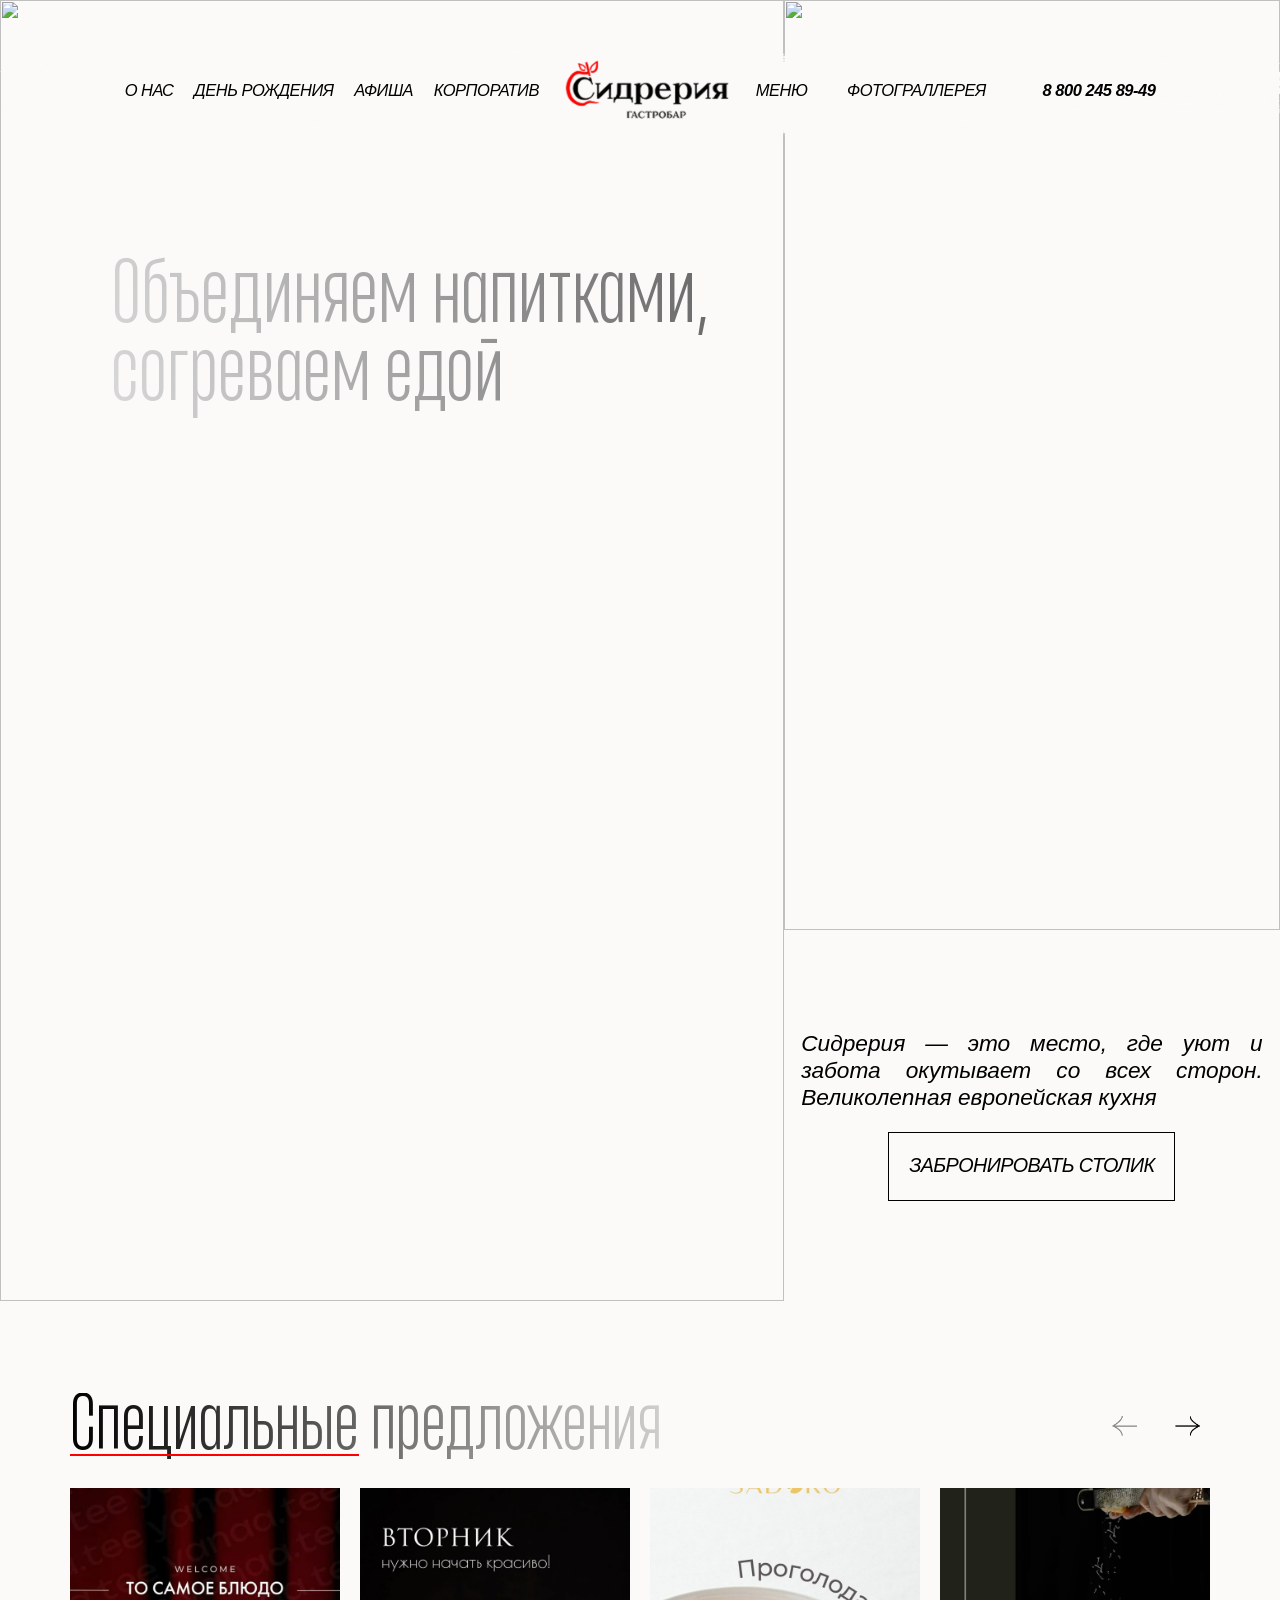
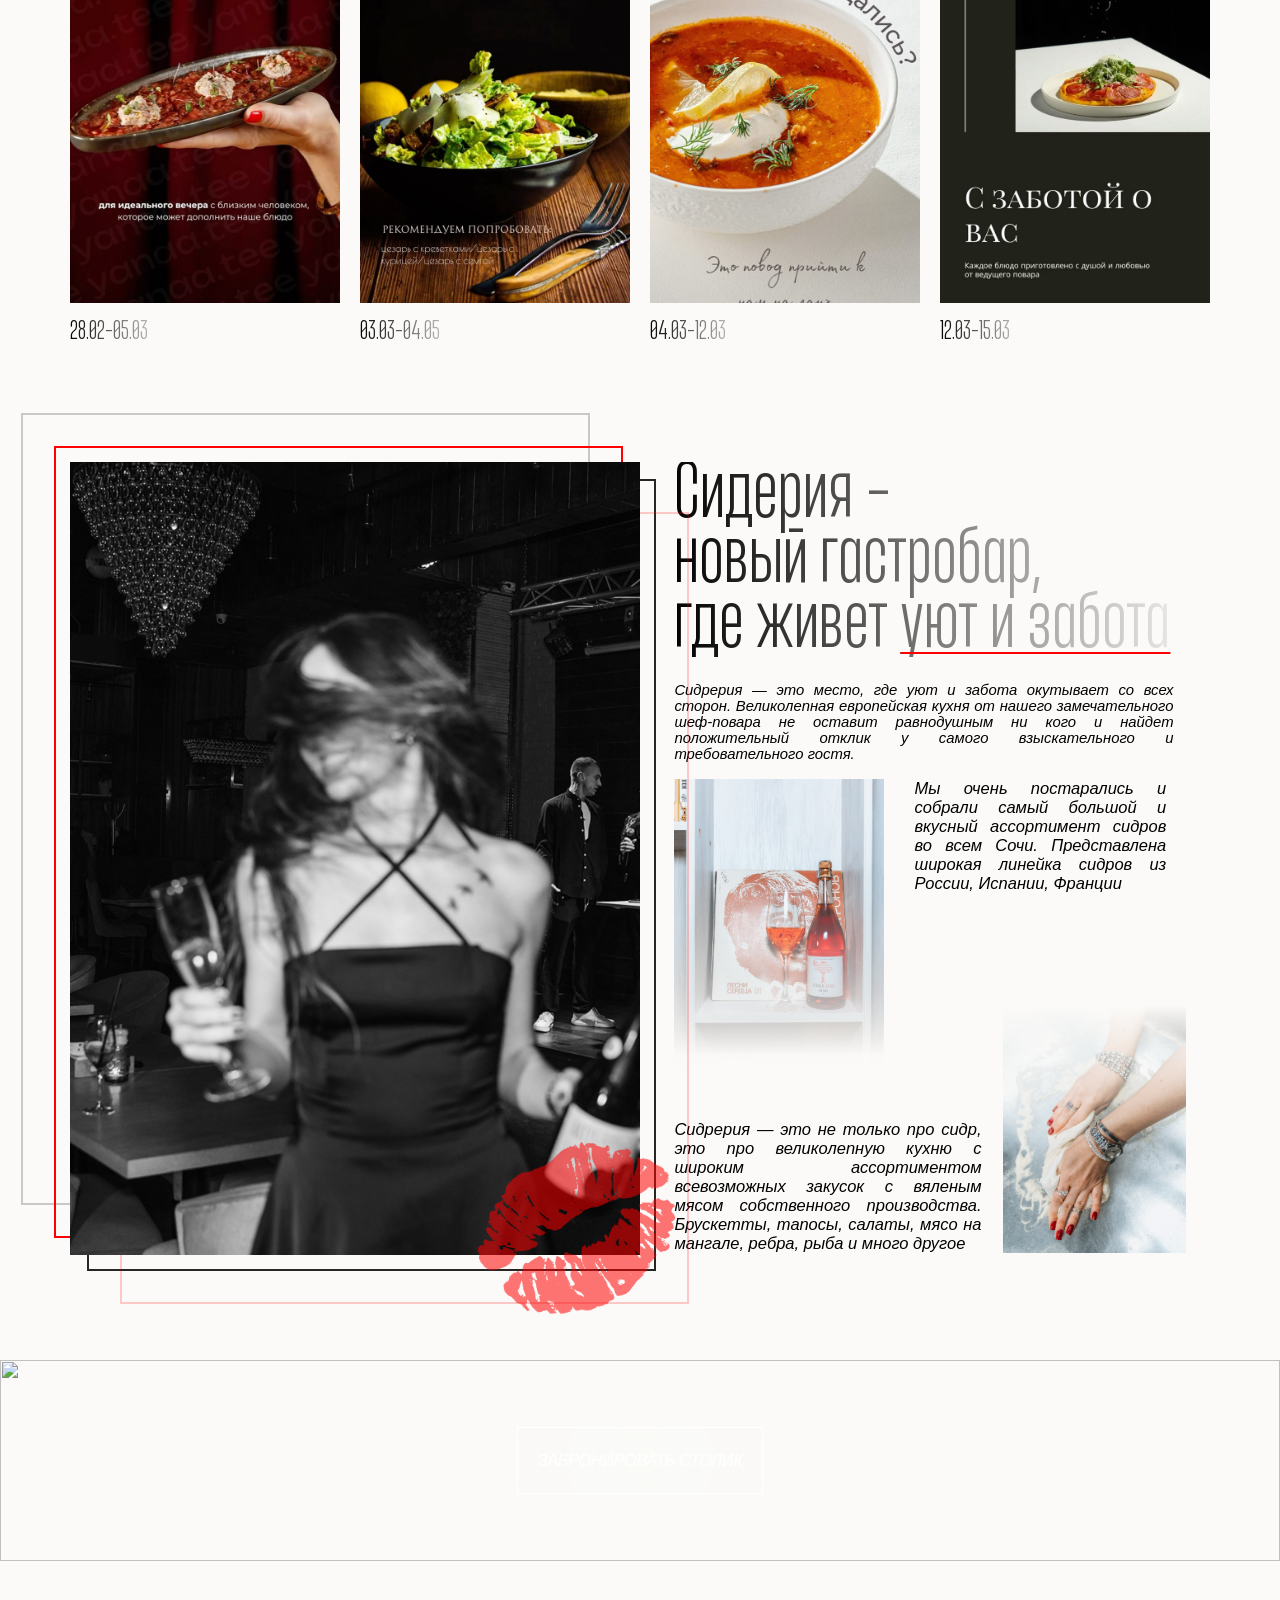
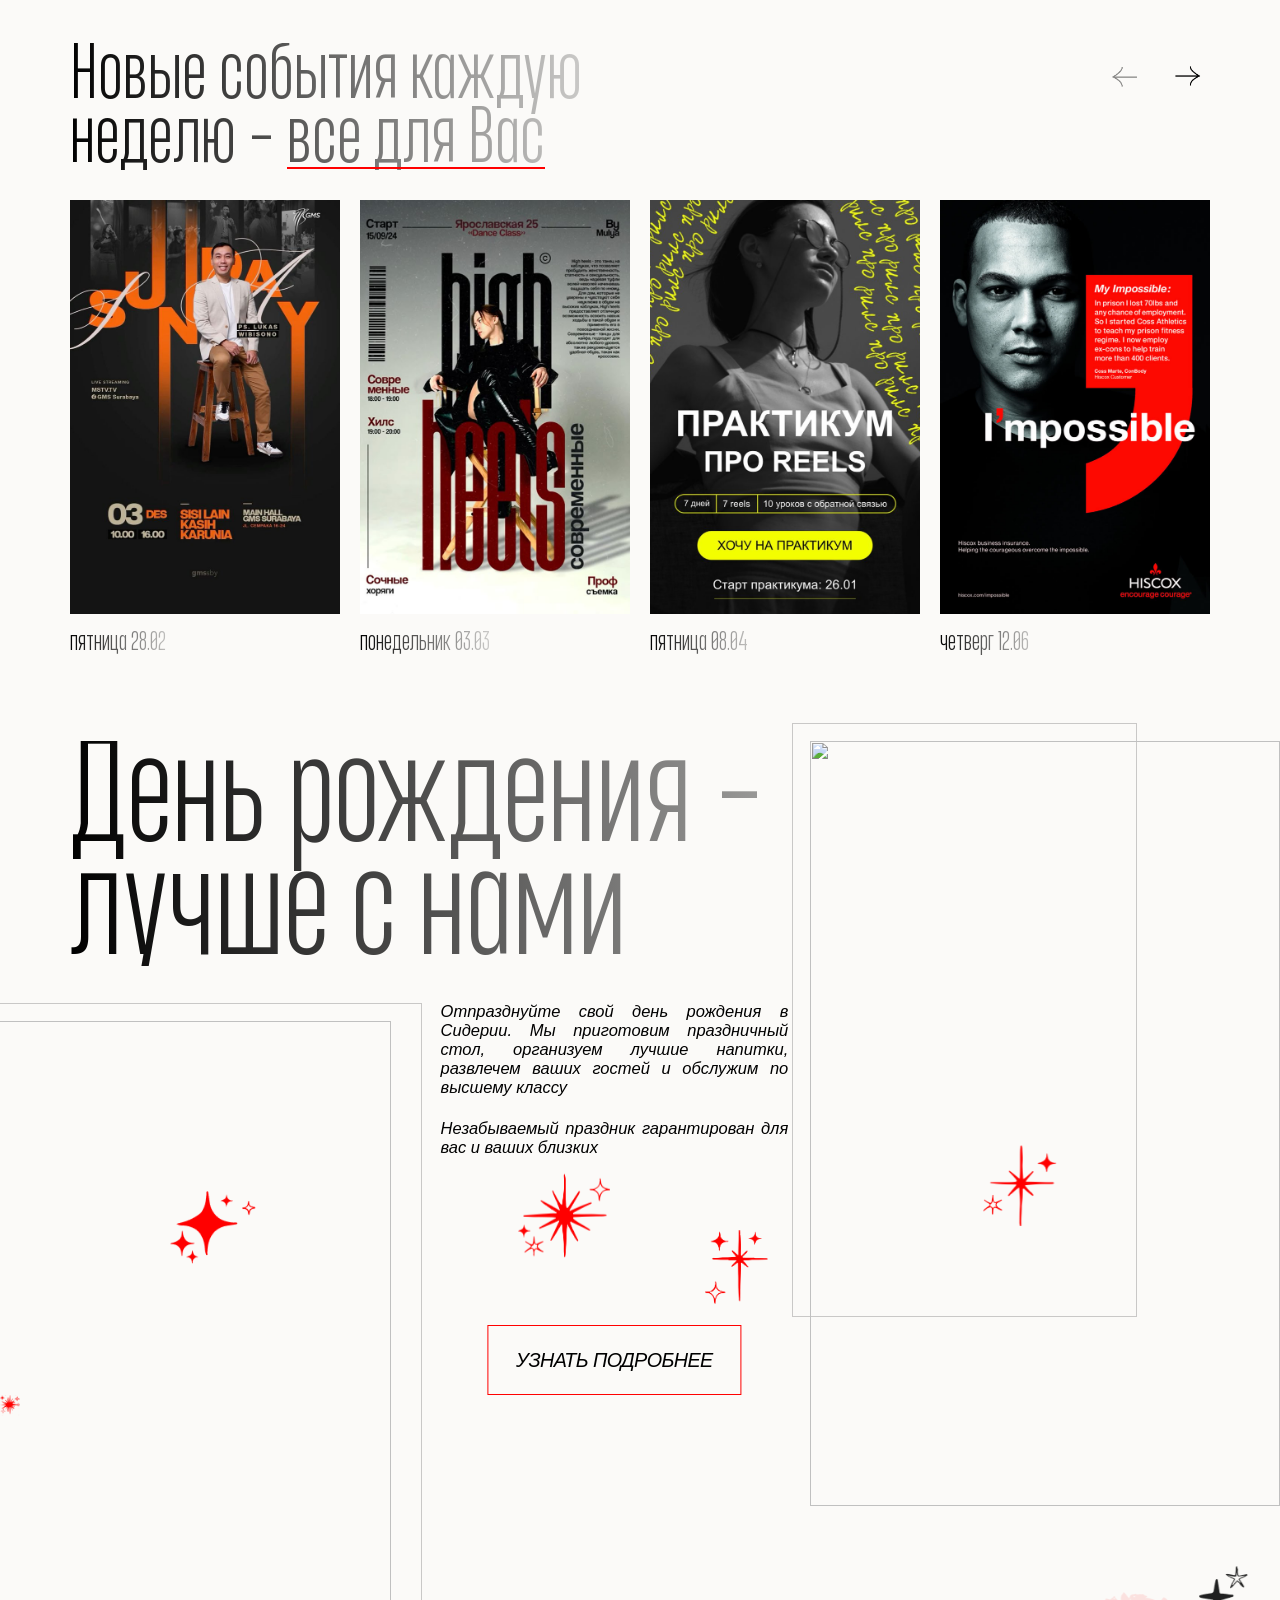
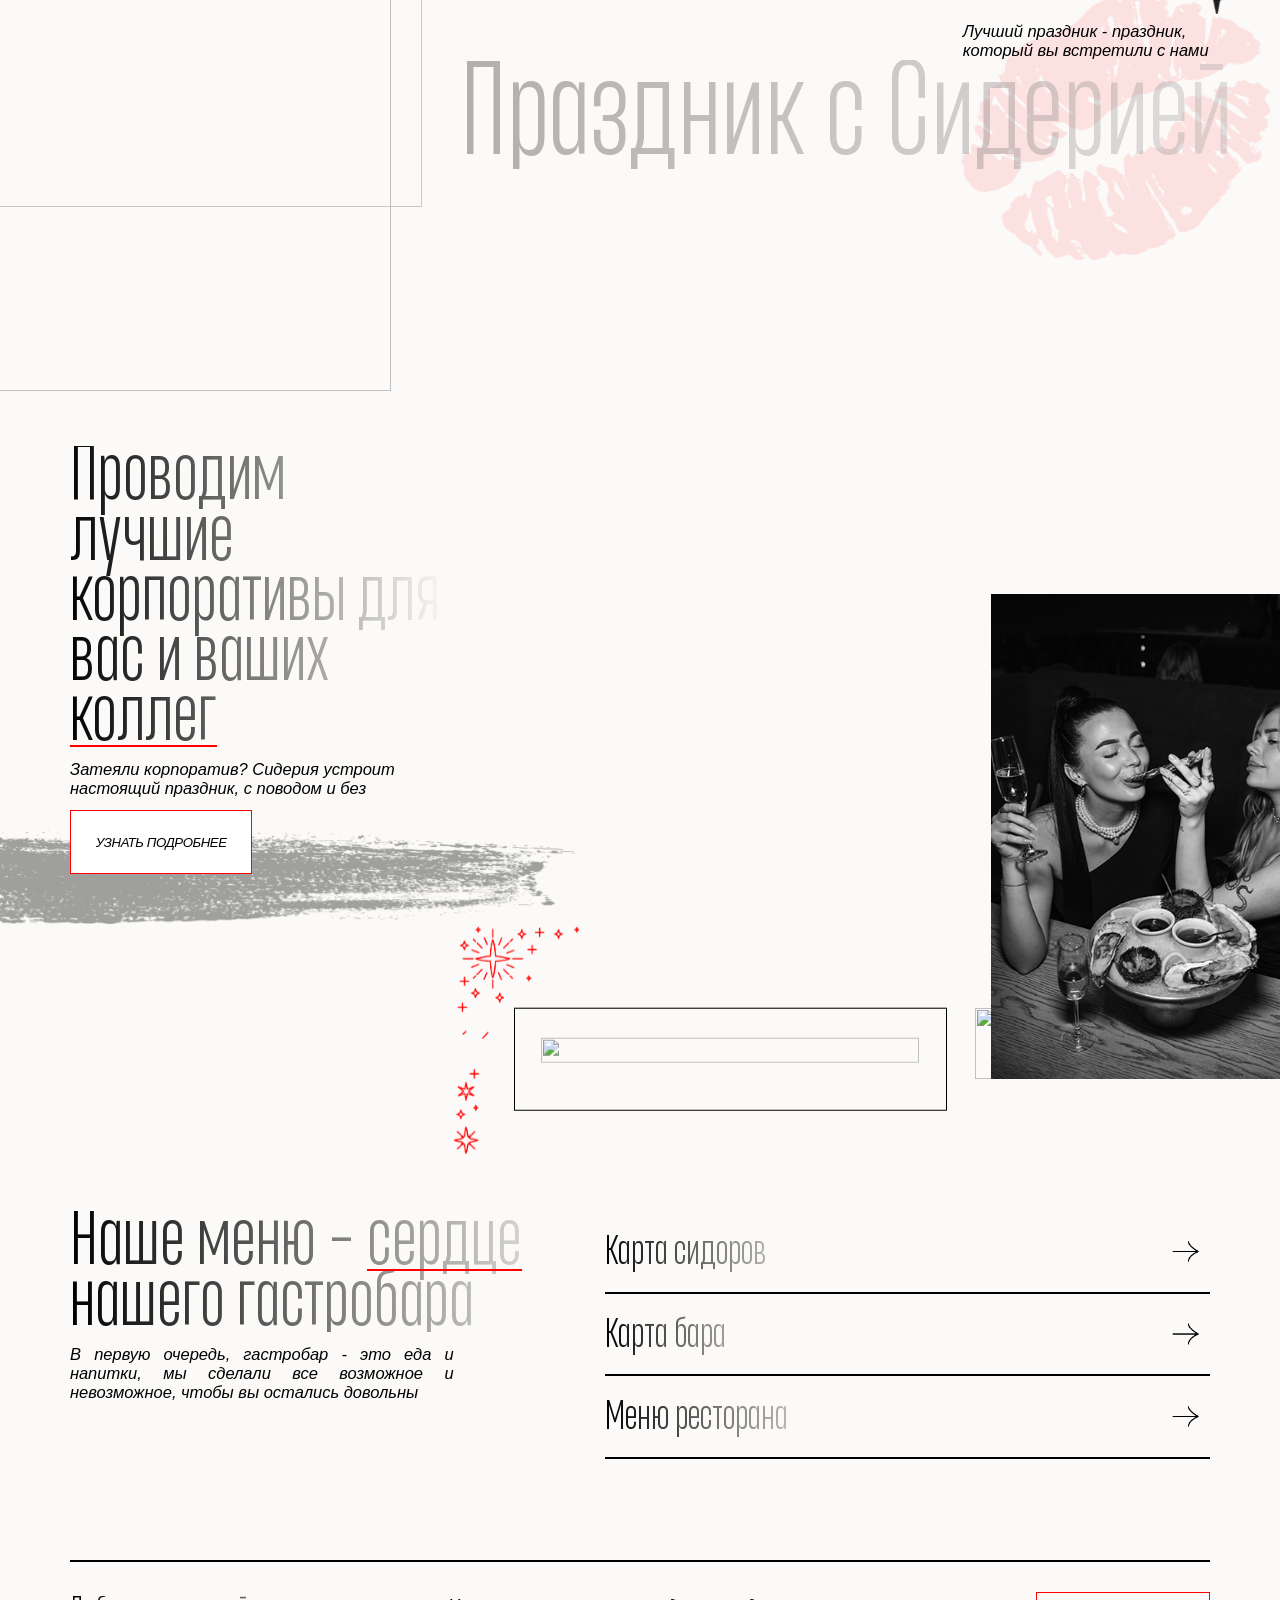
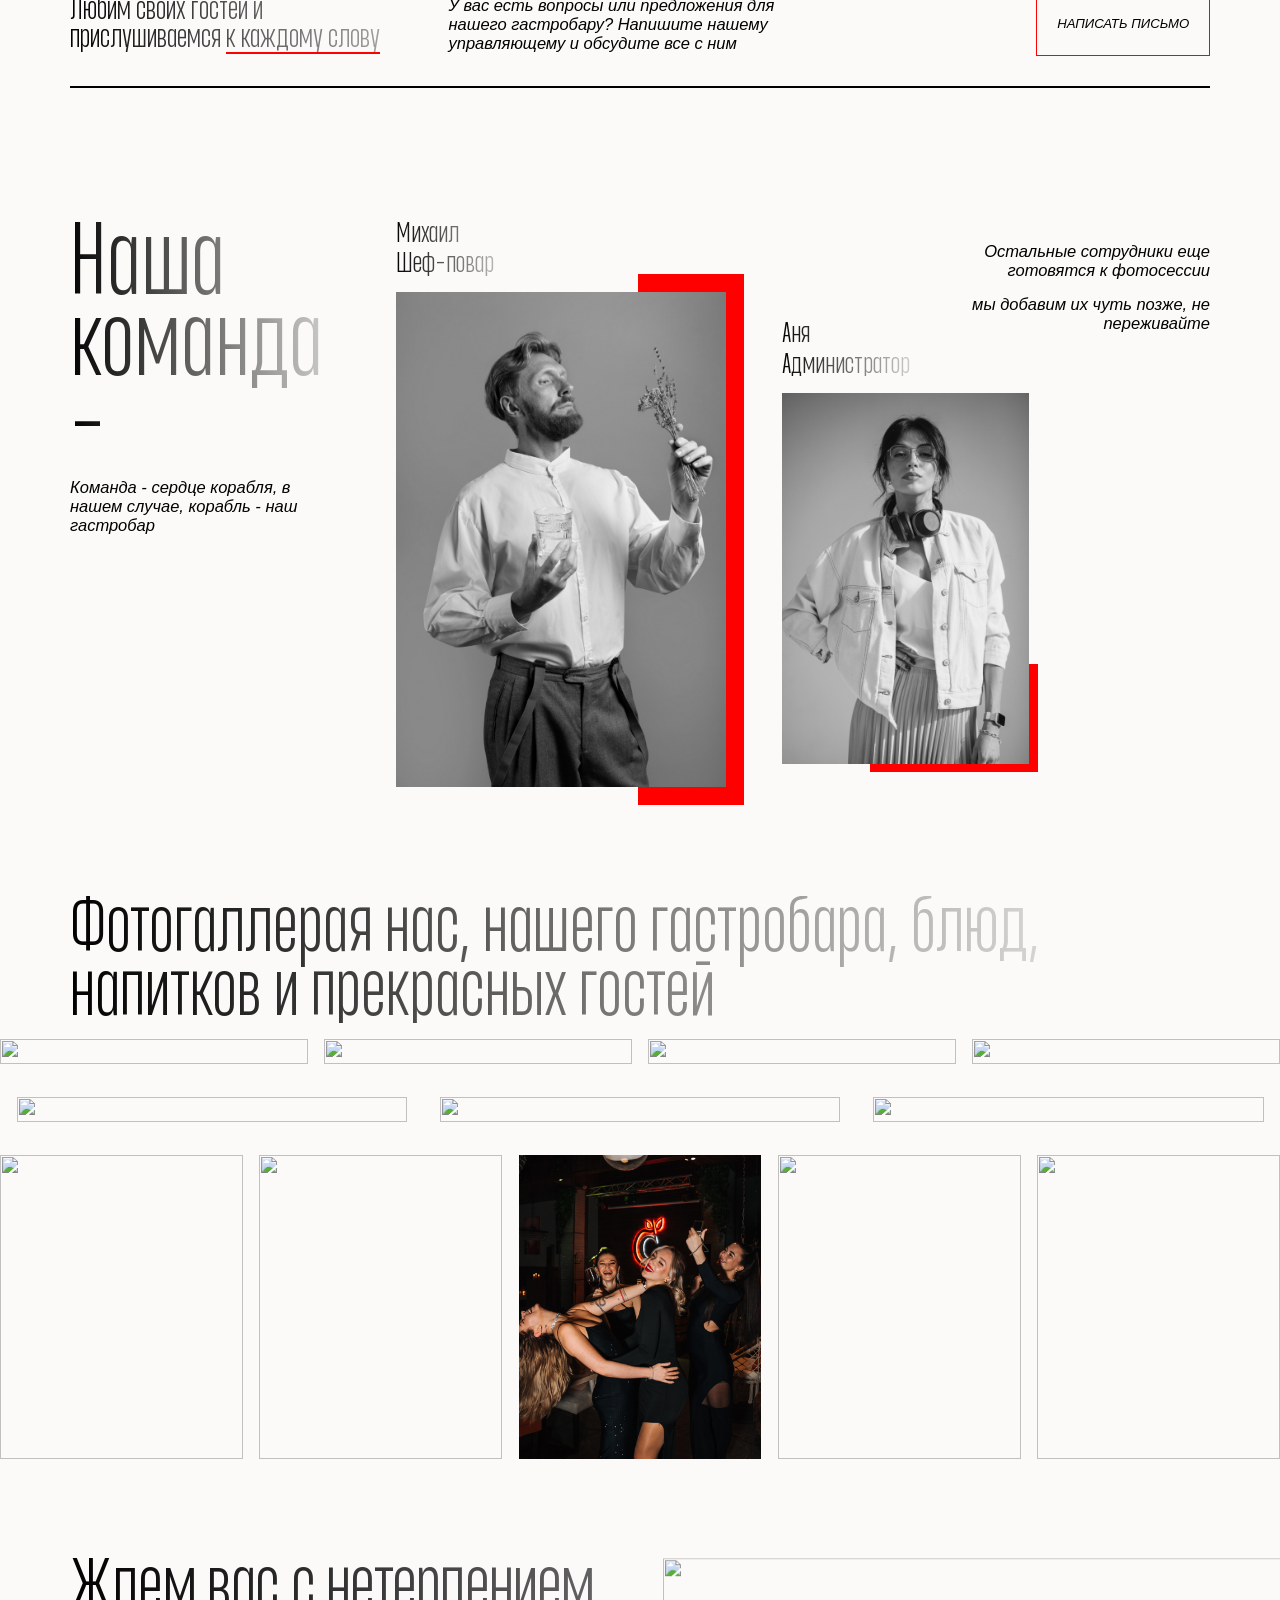
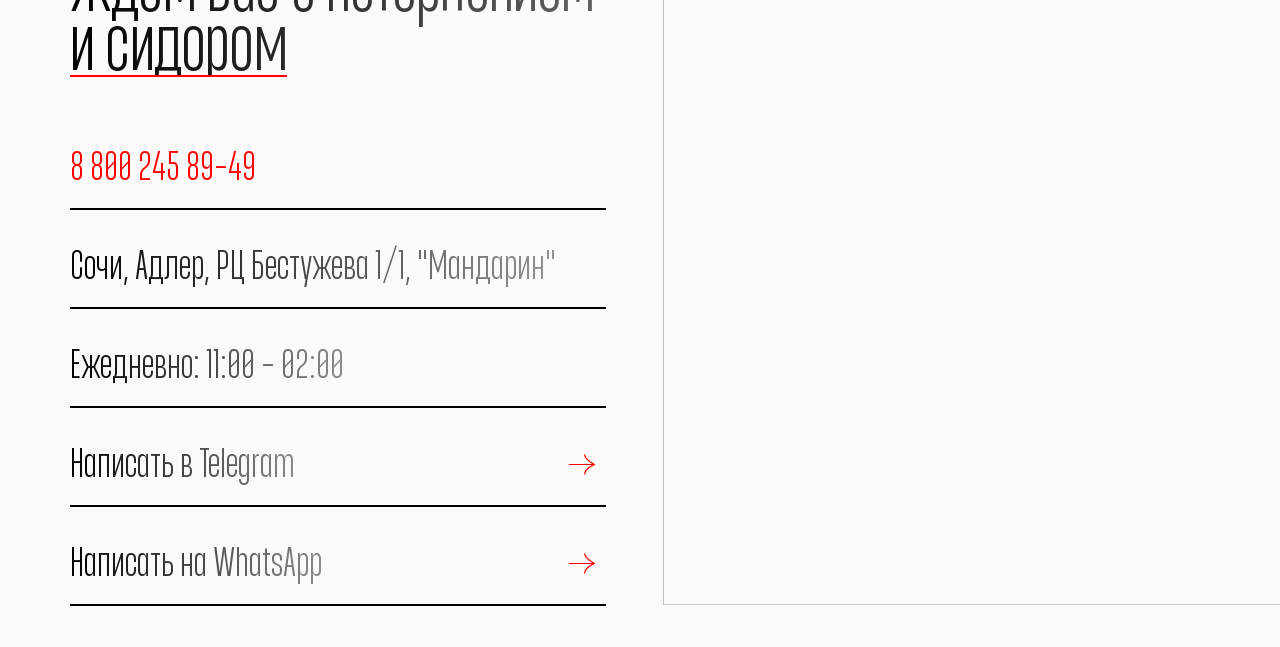
==== commit 615eb605: "add new block" ====
--- a/app/index.html
+++ b/app/index.html
@@ -89,12 +89,7 @@
         <section class="block block-about"> 
           <div class="container"> 
             <div class="block-about__grid"> 
-              <div class="block-about__image"> <img class="block-about__image-main icon" src="./img/about/img1.png" alt="">
-                <div class="block-about__image-elem block-about__image-elem-1"></div>
-                <div class="block-about__image-elem block-about__image-elem-2"></div>
-                <div class="block-about__image-elem block-about__image-elem-3"></div>
-                <div class="block-about__image-elem block-about__image-elem-4"></div><img class="block-about__image-dec block-about__image-dec-1 icon" src="./img/about/lips.png" alt="">
-              </div>
+              <div class="block-about__image"> <img class="block-about__image-main icon" src="./img/about/img1.png" alt=""><span class="block-about__image-elem block-about__image-elem-1"></span><span class="block-about__image-elem block-about__image-elem-2"></span><span class="block-about__image-elem block-about__image-elem-3"></span><span class="block-about__image-elem block-about__image-elem-4"></span><img class="block-about__image-dec block-about__image-dec-1 icon" src="./img/about/lips.png" alt=""></div>
               <div class="block-about__content">
                 <h3 class="title is-custom-text-1">Сидерия -<br>новый гастробар,<br>где живет <i>уют и забота</i></h3>
                 <div class="content text">
@@ -159,8 +154,32 @@
           </div>
         </section>
         <section class="block block-birthday"> 
-          <div class="container">
-            <div class="block-birthday__"></div>
+          <div class="block-birthday__box"> 
+            <div class="container">
+              <h2 class="block-birthday__title title is-custom-text-1">День рождения -<br>лучше с нами</h2>
+              <div class="block-birthday__content-box-1">
+                <div class="content text">
+                  <p>Отпразднуйте свой день рождения в Сидерии. Мы приготовим праздничный стол, организуем лучшие напитки, развлечем ваших гостей и обслужим по высшему классу</p>
+                  <p>Незабываемый праздник гарантирован для вас и ваших близких</p>
+                </div><a class="btn btn-primary" href="#">узнать подробнее</a>
+              </div>
+            </div>
+            <div class="block-birthday__image block-birthday__image-1"><img class="icon" src="./img/birthday/img1.png" alt=""></div>
+            <div class="block-birthday__image block-birthday__image-2"><img class="icon" src="./img/birthday/img2.png" alt=""></div><img class="icon block-birthday__dec block-birthday__dec-1" src="./img/birthday/decorations/img1-1.png" alt=""><img class="icon block-birthday__dec block-birthday__dec-2" src="./img/birthday/decorations/img1.png" alt=""><img class="icon block-birthday__dec block-birthday__dec-3" src="./img/birthday/decorations/img2.png" alt=""><img class="icon block-birthday__dec block-birthday__dec-4" src="./img/birthday/decorations/img3.png" alt=""><img class="icon block-birthday__dec block-birthday__dec-5" src="./img/birthday/decorations/img4.png" alt=""><img class="icon block-birthday__dec block-birthday__dec-6" src="./img/birthday/decorations/img5.png" alt=""><img class="icon block-birthday__dec block-birthday__dec-7" src="./img/birthday/decorations/img6.png" alt="">
+            <div class="block-birthday__decor-block-1"> 
+              <p class="text">Лучший праздник - праздник, который вы встретили с нами </p>
+              <h3 class="title is-custom-text-4">Праздник с Сидерией</h3><img class="icon block-birthday__dec block-birthday__dec-8" src="./img/birthday/decorations/img7.png" alt=""><img class="icon block-birthday__dec block-birthday__dec-9" src="./img/birthday/decorations/img8.png" alt="">
+            </div>
+            <div class="container">
+              <div class="block-birthday__decor-block-2">
+                <h3 class="title is-custom-text-1">Проводим лучшие корпоративы для вас и ваших <i>коллег</i></h3>
+                <p class="text">Затеяли корпоратив? Сидерия устроит настоящий праздник, с поводом и без</p><a class="btn btn-primary" href="#">узнать подробнее</a><img class="icon block-birthday__dec block-birthday__dec-10" src="./img/birthday/decorations/img11.png" alt="">
+              </div>
+            </div>
+            <div class="block-birthday__decor-block-3">
+              <div class="block-birthday__dec block-birthday__dec-11"> <img class="icon" src="./img/birthday/img3.png" alt=""></div>
+              <div class="block-birthday__decor-block-images"><img class="icon" src="./img/birthday/img4.png" alt=""><img class="icon" src="./img/birthday/img5.png" alt=""></div>
+            </div>
           </div>
         </section>
         <section class="block block-menu"> 
--- a/app/css/main.min.css
+++ b/app/css/main.min.css
@@ -1 +1 @@
-@supports(position:sticky) or (position:-webkit-sticky){.pos-elem,.pos-elem--fix{position:sticky}}.container,.container-fluid,.container-lg,.container-md,.container-sm,.container-xl,.container-xxl{--bs-gutter-x:1.5rem;--bs-gutter-y:0;width:100%;padding-right:calc(var(--bs-gutter-x)*.5);padding-left:calc(var(--bs-gutter-x)*.5);margin-right:auto;margin-left:auto}@media(min-width:576px){.container,.container-sm{max-width:540px}}@media(min-width:768px){.container,.container-md,.container-sm{max-width:720px}}@media(min-width:992px){.container,.container-lg,.container-md,.container-sm{max-width:960px}}@media(min-width:1200px){.container,.container-lg,.container-md,.container-sm,.container-xl{max-width:1140px}}@media(min-width:1400px){.container,.container-lg,.container-md,.container-sm,.container-xl,.container-xxl{max-width:1320px}}:root{--bs-breakpoint-xs:0;--bs-breakpoint-sm:576px;--bs-breakpoint-md:768px;--bs-breakpoint-lg:992px;--bs-breakpoint-xl:1200px;--bs-breakpoint-xxl:1400px}.row{--bs-gutter-x:1.5rem;--bs-gutter-y:0;display:-webkit-box;display:-ms-flexbox;display:flex;-ms-flex-wrap:wrap;flex-wrap:wrap;margin-top:calc(-1*var(--bs-gutter-y));margin-right:calc(-.5*var(--bs-gutter-x));margin-left:calc(-.5*var(--bs-gutter-x))}.row>*{-webkit-box-sizing:border-box;box-sizing:border-box;-ms-flex-negative:0;flex-shrink:0;width:100%;max-width:100%;padding-right:calc(var(--bs-gutter-x)*.5);padding-left:calc(var(--bs-gutter-x)*.5);margin-top:var(--bs-gutter-y)}.col{-webkit-box-flex:1;-ms-flex:1 0 0%;flex:1 0 0%}.row-cols-auto>*{-webkit-box-flex:0;-ms-flex:0 0 auto;flex:0 0 auto;width:auto}.row-cols-1>*{-webkit-box-flex:0;-ms-flex:0 0 auto;flex:0 0 auto;width:100%}.row-cols-2>*{-webkit-box-flex:0;-ms-flex:0 0 auto;flex:0 0 auto;width:50%}.row-cols-3>*{-webkit-box-flex:0;-ms-flex:0 0 auto;flex:0 0 auto;width:33.33333333%}.row-cols-4>*{-webkit-box-flex:0;-ms-flex:0 0 auto;flex:0 0 auto;width:25%}.row-cols-5>*{-webkit-box-flex:0;-ms-flex:0 0 auto;flex:0 0 auto;width:20%}.row-cols-6>*{-webkit-box-flex:0;-ms-flex:0 0 auto;flex:0 0 auto;width:16.66666667%}.col-auto{-webkit-box-flex:0;-ms-flex:0 0 auto;flex:0 0 auto;width:auto}.col-1{-webkit-box-flex:0;-ms-flex:0 0 auto;flex:0 0 auto;width:8.33333333%}.col-2{-webkit-box-flex:0;-ms-flex:0 0 auto;flex:0 0 auto;width:16.66666667%}.col-3{-webkit-box-flex:0;-ms-flex:0 0 auto;flex:0 0 auto;width:25%}.col-4{-webkit-box-flex:0;-ms-flex:0 0 auto;flex:0 0 auto;width:33.33333333%}.col-5{-webkit-box-flex:0;-ms-flex:0 0 auto;flex:0 0 auto;width:41.66666667%}.col-6{-webkit-box-flex:0;-ms-flex:0 0 auto;flex:0 0 auto;width:50%}.col-7{-webkit-box-flex:0;-ms-flex:0 0 auto;flex:0 0 auto;width:58.33333333%}.col-8{-webkit-box-flex:0;-ms-flex:0 0 auto;flex:0 0 auto;width:66.66666667%}.col-9{-webkit-box-flex:0;-ms-flex:0 0 auto;flex:0 0 auto;width:75%}.col-10{-webkit-box-flex:0;-ms-flex:0 0 auto;flex:0 0 auto;width:83.33333333%}.col-11{-webkit-box-flex:0;-ms-flex:0 0 auto;flex:0 0 auto;width:91.66666667%}.col-12{-webkit-box-flex:0;-ms-flex:0 0 auto;flex:0 0 auto;width:100%}.offset-1{margin-left:8.33333333%}.offset-2{margin-left:16.66666667%}.offset-3{margin-left:25%}.offset-4{margin-left:33.33333333%}.offset-5{margin-left:41.66666667%}.offset-6{margin-left:50%}.offset-7{margin-left:58.33333333%}.offset-8{margin-left:66.66666667%}.offset-9{margin-left:75%}.offset-10{margin-left:83.33333333%}.offset-11{margin-left:91.66666667%}.g-0,.gx-0{--bs-gutter-x:0}.g-0,.gy-0{--bs-gutter-y:0}.g-1,.gx-1{--bs-gutter-x:0.25rem}.g-1,.gy-1{--bs-gutter-y:0.25rem}.g-2,.gx-2{--bs-gutter-x:0.5rem}.g-2,.gy-2{--bs-gutter-y:0.5rem}.g-3,.gx-3{--bs-gutter-x:1rem}.g-3,.gy-3{--bs-gutter-y:1rem}.g-4,.gx-4{--bs-gutter-x:1.5rem}.g-4,.gy-4{--bs-gutter-y:1.5rem}.g-5,.gx-5{--bs-gutter-x:3rem}.g-5,.gy-5{--bs-gutter-y:3rem}@media(min-width:576px){.col-sm{-webkit-box-flex:1;-ms-flex:1 0 0%;flex:1 0 0%}.row-cols-sm-auto>*{-webkit-box-flex:0;-ms-flex:0 0 auto;flex:0 0 auto;width:auto}.row-cols-sm-1>*{-webkit-box-flex:0;-ms-flex:0 0 auto;flex:0 0 auto;width:100%}.row-cols-sm-2>*{-webkit-box-flex:0;-ms-flex:0 0 auto;flex:0 0 auto;width:50%}.row-cols-sm-3>*{-webkit-box-flex:0;-ms-flex:0 0 auto;flex:0 0 auto;width:33.33333333%}.row-cols-sm-4>*{-webkit-box-flex:0;-ms-flex:0 0 auto;flex:0 0 auto;width:25%}.row-cols-sm-5>*{-webkit-box-flex:0;-ms-flex:0 0 auto;flex:0 0 auto;width:20%}.row-cols-sm-6>*{-webkit-box-flex:0;-ms-flex:0 0 auto;flex:0 0 auto;width:16.66666667%}.col-sm-auto{-webkit-box-flex:0;-ms-flex:0 0 auto;flex:0 0 auto;width:auto}.col-sm-1{-webkit-box-flex:0;-ms-flex:0 0 auto;flex:0 0 auto;width:8.33333333%}.col-sm-2{-webkit-box-flex:0;-ms-flex:0 0 auto;flex:0 0 auto;width:16.66666667%}.col-sm-3{-webkit-box-flex:0;-ms-flex:0 0 auto;flex:0 0 auto;width:25%}.col-sm-4{-webkit-box-flex:0;-ms-flex:0 0 auto;flex:0 0 auto;width:33.33333333%}.col-sm-5{-webkit-box-flex:0;-ms-flex:0 0 auto;flex:0 0 auto;width:41.66666667%}.col-sm-6{-webkit-box-flex:0;-ms-flex:0 0 auto;flex:0 0 auto;width:50%}.col-sm-7{-webkit-box-flex:0;-ms-flex:0 0 auto;flex:0 0 auto;width:58.33333333%}.col-sm-8{-webkit-box-flex:0;-ms-flex:0 0 auto;flex:0 0 auto;width:66.66666667%}.col-sm-9{-webkit-box-flex:0;-ms-flex:0 0 auto;flex:0 0 auto;width:75%}.col-sm-10{-webkit-box-flex:0;-ms-flex:0 0 auto;flex:0 0 auto;width:83.33333333%}.col-sm-11{-webkit-box-flex:0;-ms-flex:0 0 auto;flex:0 0 auto;width:91.66666667%}.col-sm-12{-webkit-box-flex:0;-ms-flex:0 0 auto;flex:0 0 auto;width:100%}.offset-sm-0{margin-left:0}.offset-sm-1{margin-left:8.33333333%}.offset-sm-2{margin-left:16.66666667%}.offset-sm-3{margin-left:25%}.offset-sm-4{margin-left:33.33333333%}.offset-sm-5{margin-left:41.66666667%}.offset-sm-6{margin-left:50%}.offset-sm-7{margin-left:58.33333333%}.offset-sm-8{margin-left:66.66666667%}.offset-sm-9{margin-left:75%}.offset-sm-10{margin-left:83.33333333%}.offset-sm-11{margin-left:91.66666667%}.g-sm-0,.gx-sm-0{--bs-gutter-x:0}.g-sm-0,.gy-sm-0{--bs-gutter-y:0}.g-sm-1,.gx-sm-1{--bs-gutter-x:0.25rem}.g-sm-1,.gy-sm-1{--bs-gutter-y:0.25rem}.g-sm-2,.gx-sm-2{--bs-gutter-x:0.5rem}.g-sm-2,.gy-sm-2{--bs-gutter-y:0.5rem}.g-sm-3,.gx-sm-3{--bs-gutter-x:1rem}.g-sm-3,.gy-sm-3{--bs-gutter-y:1rem}.g-sm-4,.gx-sm-4{--bs-gutter-x:1.5rem}.g-sm-4,.gy-sm-4{--bs-gutter-y:1.5rem}.g-sm-5,.gx-sm-5{--bs-gutter-x:3rem}.g-sm-5,.gy-sm-5{--bs-gutter-y:3rem}}@media(min-width:768px){.col-md{-webkit-box-flex:1;-ms-flex:1 0 0%;flex:1 0 0%}.row-cols-md-auto>*{-webkit-box-flex:0;-ms-flex:0 0 auto;flex:0 0 auto;width:auto}.row-cols-md-1>*{-webkit-box-flex:0;-ms-flex:0 0 auto;flex:0 0 auto;width:100%}.row-cols-md-2>*{-webkit-box-flex:0;-ms-flex:0 0 auto;flex:0 0 auto;width:50%}.row-cols-md-3>*{-webkit-box-flex:0;-ms-flex:0 0 auto;flex:0 0 auto;width:33.33333333%}.row-cols-md-4>*{-webkit-box-flex:0;-ms-flex:0 0 auto;flex:0 0 auto;width:25%}.row-cols-md-5>*{-webkit-box-flex:0;-ms-flex:0 0 auto;flex:0 0 auto;width:20%}.row-cols-md-6>*{-webkit-box-flex:0;-ms-flex:0 0 auto;flex:0 0 auto;width:16.66666667%}.col-md-auto{-webkit-box-flex:0;-ms-flex:0 0 auto;flex:0 0 auto;width:auto}.col-md-1{-webkit-box-flex:0;-ms-flex:0 0 auto;flex:0 0 auto;width:8.33333333%}.col-md-2{-webkit-box-flex:0;-ms-flex:0 0 auto;flex:0 0 auto;width:16.66666667%}.col-md-3{-webkit-box-flex:0;-ms-flex:0 0 auto;flex:0 0 auto;width:25%}.col-md-4{-webkit-box-flex:0;-ms-flex:0 0 auto;flex:0 0 auto;width:33.33333333%}.col-md-5{-webkit-box-flex:0;-ms-flex:0 0 auto;flex:0 0 auto;width:41.66666667%}.col-md-6{-webkit-box-flex:0;-ms-flex:0 0 auto;flex:0 0 auto;width:50%}.col-md-7{-webkit-box-flex:0;-ms-flex:0 0 auto;flex:0 0 auto;width:58.33333333%}.col-md-8{-webkit-box-flex:0;-ms-flex:0 0 auto;flex:0 0 auto;width:66.66666667%}.col-md-9{-webkit-box-flex:0;-ms-flex:0 0 auto;flex:0 0 auto;width:75%}.col-md-10{-webkit-box-flex:0;-ms-flex:0 0 auto;flex:0 0 auto;width:83.33333333%}.col-md-11{-webkit-box-flex:0;-ms-flex:0 0 auto;flex:0 0 auto;width:91.66666667%}.col-md-12{-webkit-box-flex:0;-ms-flex:0 0 auto;flex:0 0 auto;width:100%}.offset-md-0{margin-left:0}.offset-md-1{margin-left:8.33333333%}.offset-md-2{margin-left:16.66666667%}.offset-md-3{margin-left:25%}.offset-md-4{margin-left:33.33333333%}.offset-md-5{margin-left:41.66666667%}.offset-md-6{margin-left:50%}.offset-md-7{margin-left:58.33333333%}.offset-md-8{margin-left:66.66666667%}.offset-md-9{margin-left:75%}.offset-md-10{margin-left:83.33333333%}.offset-md-11{margin-left:91.66666667%}.g-md-0,.gx-md-0{--bs-gutter-x:0}.g-md-0,.gy-md-0{--bs-gutter-y:0}.g-md-1,.gx-md-1{--bs-gutter-x:0.25rem}.g-md-1,.gy-md-1{--bs-gutter-y:0.25rem}.g-md-2,.gx-md-2{--bs-gutter-x:0.5rem}.g-md-2,.gy-md-2{--bs-gutter-y:0.5rem}.g-md-3,.gx-md-3{--bs-gutter-x:1rem}.g-md-3,.gy-md-3{--bs-gutter-y:1rem}.g-md-4,.gx-md-4{--bs-gutter-x:1.5rem}.g-md-4,.gy-md-4{--bs-gutter-y:1.5rem}.g-md-5,.gx-md-5{--bs-gutter-x:3rem}.g-md-5,.gy-md-5{--bs-gutter-y:3rem}}@media(min-width:992px){.col-lg{-webkit-box-flex:1;-ms-flex:1 0 0%;flex:1 0 0%}.row-cols-lg-auto>*{-webkit-box-flex:0;-ms-flex:0 0 auto;flex:0 0 auto;width:auto}.row-cols-lg-1>*{-webkit-box-flex:0;-ms-flex:0 0 auto;flex:0 0 auto;width:100%}.row-cols-lg-2>*{-webkit-box-flex:0;-ms-flex:0 0 auto;flex:0 0 auto;width:50%}.row-cols-lg-3>*{-webkit-box-flex:0;-ms-flex:0 0 auto;flex:0 0 auto;width:33.33333333%}.row-cols-lg-4>*{-webkit-box-flex:0;-ms-flex:0 0 auto;flex:0 0 auto;width:25%}.row-cols-lg-5>*{-webkit-box-flex:0;-ms-flex:0 0 auto;flex:0 0 auto;width:20%}.row-cols-lg-6>*{-webkit-box-flex:0;-ms-flex:0 0 auto;flex:0 0 auto;width:16.66666667%}.col-lg-auto{-webkit-box-flex:0;-ms-flex:0 0 auto;flex:0 0 auto;width:auto}.col-lg-1{-webkit-box-flex:0;-ms-flex:0 0 auto;flex:0 0 auto;width:8.33333333%}.col-lg-2{-webkit-box-flex:0;-ms-flex:0 0 auto;flex:0 0 auto;width:16.66666667%}.col-lg-3{-webkit-box-flex:0;-ms-flex:0 0 auto;flex:0 0 auto;width:25%}.col-lg-4{-webkit-box-flex:0;-ms-flex:0 0 auto;flex:0 0 auto;width:33.33333333%}.col-lg-5{-webkit-box-flex:0;-ms-flex:0 0 auto;flex:0 0 auto;width:41.66666667%}.col-lg-6{-webkit-box-flex:0;-ms-flex:0 0 auto;flex:0 0 auto;width:50%}.col-lg-7{-webkit-box-flex:0;-ms-flex:0 0 auto;flex:0 0 auto;width:58.33333333%}.col-lg-8{-webkit-box-flex:0;-ms-flex:0 0 auto;flex:0 0 auto;width:66.66666667%}.col-lg-9{-webkit-box-flex:0;-ms-flex:0 0 auto;flex:0 0 auto;width:75%}.col-lg-10{-webkit-box-flex:0;-ms-flex:0 0 auto;flex:0 0 auto;width:83.33333333%}.col-lg-11{-webkit-box-flex:0;-ms-flex:0 0 auto;flex:0 0 auto;width:91.66666667%}.col-lg-12{-webkit-box-flex:0;-ms-flex:0 0 auto;flex:0 0 auto;width:100%}.offset-lg-0{margin-left:0}.offset-lg-1{margin-left:8.33333333%}.offset-lg-2{margin-left:16.66666667%}.offset-lg-3{margin-left:25%}.offset-lg-4{margin-left:33.33333333%}.offset-lg-5{margin-left:41.66666667%}.offset-lg-6{margin-left:50%}.offset-lg-7{margin-left:58.33333333%}.offset-lg-8{margin-left:66.66666667%}.offset-lg-9{margin-left:75%}.offset-lg-10{margin-left:83.33333333%}.offset-lg-11{margin-left:91.66666667%}.g-lg-0,.gx-lg-0{--bs-gutter-x:0}.g-lg-0,.gy-lg-0{--bs-gutter-y:0}.g-lg-1,.gx-lg-1{--bs-gutter-x:0.25rem}.g-lg-1,.gy-lg-1{--bs-gutter-y:0.25rem}.g-lg-2,.gx-lg-2{--bs-gutter-x:0.5rem}.g-lg-2,.gy-lg-2{--bs-gutter-y:0.5rem}.g-lg-3,.gx-lg-3{--bs-gutter-x:1rem}.g-lg-3,.gy-lg-3{--bs-gutter-y:1rem}.g-lg-4,.gx-lg-4{--bs-gutter-x:1.5rem}.g-lg-4,.gy-lg-4{--bs-gutter-y:1.5rem}.g-lg-5,.gx-lg-5{--bs-gutter-x:3rem}.g-lg-5,.gy-lg-5{--bs-gutter-y:3rem}}@media(min-width:1200px){.col-xl{-webkit-box-flex:1;-ms-flex:1 0 0%;flex:1 0 0%}.row-cols-xl-auto>*{-webkit-box-flex:0;-ms-flex:0 0 auto;flex:0 0 auto;width:auto}.row-cols-xl-1>*{-webkit-box-flex:0;-ms-flex:0 0 auto;flex:0 0 auto;width:100%}.row-cols-xl-2>*{-webkit-box-flex:0;-ms-flex:0 0 auto;flex:0 0 auto;width:50%}.row-cols-xl-3>*{-webkit-box-flex:0;-ms-flex:0 0 auto;flex:0 0 auto;width:33.33333333%}.row-cols-xl-4>*{-webkit-box-flex:0;-ms-flex:0 0 auto;flex:0 0 auto;width:25%}.row-cols-xl-5>*{-webkit-box-flex:0;-ms-flex:0 0 auto;flex:0 0 auto;width:20%}.row-cols-xl-6>*{-webkit-box-flex:0;-ms-flex:0 0 auto;flex:0 0 auto;width:16.66666667%}.col-xl-auto{-webkit-box-flex:0;-ms-flex:0 0 auto;flex:0 0 auto;width:auto}.col-xl-1{-webkit-box-flex:0;-ms-flex:0 0 auto;flex:0 0 auto;width:8.33333333%}.col-xl-2{-webkit-box-flex:0;-ms-flex:0 0 auto;flex:0 0 auto;width:16.66666667%}.col-xl-3{-webkit-box-flex:0;-ms-flex:0 0 auto;flex:0 0 auto;width:25%}.col-xl-4{-webkit-box-flex:0;-ms-flex:0 0 auto;flex:0 0 auto;width:33.33333333%}.col-xl-5{-webkit-box-flex:0;-ms-flex:0 0 auto;flex:0 0 auto;width:41.66666667%}.col-xl-6{-webkit-box-flex:0;-ms-flex:0 0 auto;flex:0 0 auto;width:50%}.col-xl-7{-webkit-box-flex:0;-ms-flex:0 0 auto;flex:0 0 auto;width:58.33333333%}.col-xl-8{-webkit-box-flex:0;-ms-flex:0 0 auto;flex:0 0 auto;width:66.66666667%}.col-xl-9{-webkit-box-flex:0;-ms-flex:0 0 auto;flex:0 0 auto;width:75%}.col-xl-10{-webkit-box-flex:0;-ms-flex:0 0 auto;flex:0 0 auto;width:83.33333333%}.col-xl-11{-webkit-box-flex:0;-ms-flex:0 0 auto;flex:0 0 auto;width:91.66666667%}.col-xl-12{-webkit-box-flex:0;-ms-flex:0 0 auto;flex:0 0 auto;width:100%}.offset-xl-0{margin-left:0}.offset-xl-1{margin-left:8.33333333%}.offset-xl-2{margin-left:16.66666667%}.offset-xl-3{margin-left:25%}.offset-xl-4{margin-left:33.33333333%}.offset-xl-5{margin-left:41.66666667%}.offset-xl-6{margin-left:50%}.offset-xl-7{margin-left:58.33333333%}.offset-xl-8{margin-left:66.66666667%}.offset-xl-9{margin-left:75%}.offset-xl-10{margin-left:83.33333333%}.offset-xl-11{margin-left:91.66666667%}.g-xl-0,.gx-xl-0{--bs-gutter-x:0}.g-xl-0,.gy-xl-0{--bs-gutter-y:0}.g-xl-1,.gx-xl-1{--bs-gutter-x:0.25rem}.g-xl-1,.gy-xl-1{--bs-gutter-y:0.25rem}.g-xl-2,.gx-xl-2{--bs-gutter-x:0.5rem}.g-xl-2,.gy-xl-2{--bs-gutter-y:0.5rem}.g-xl-3,.gx-xl-3{--bs-gutter-x:1rem}.g-xl-3,.gy-xl-3{--bs-gutter-y:1rem}.g-xl-4,.gx-xl-4{--bs-gutter-x:1.5rem}.g-xl-4,.gy-xl-4{--bs-gutter-y:1.5rem}.g-xl-5,.gx-xl-5{--bs-gutter-x:3rem}.g-xl-5,.gy-xl-5{--bs-gutter-y:3rem}}@media(min-width:1400px){.col-xxl{-webkit-box-flex:1;-ms-flex:1 0 0%;flex:1 0 0%}.row-cols-xxl-auto>*{-webkit-box-flex:0;-ms-flex:0 0 auto;flex:0 0 auto;width:auto}.row-cols-xxl-1>*{-webkit-box-flex:0;-ms-flex:0 0 auto;flex:0 0 auto;width:100%}.row-cols-xxl-2>*{-webkit-box-flex:0;-ms-flex:0 0 auto;flex:0 0 auto;width:50%}.row-cols-xxl-3>*{-webkit-box-flex:0;-ms-flex:0 0 auto;flex:0 0 auto;width:33.33333333%}.row-cols-xxl-4>*{-webkit-box-flex:0;-ms-flex:0 0 auto;flex:0 0 auto;width:25%}.row-cols-xxl-5>*{-webkit-box-flex:0;-ms-flex:0 0 auto;flex:0 0 auto;width:20%}.row-cols-xxl-6>*{-webkit-box-flex:0;-ms-flex:0 0 auto;flex:0 0 auto;width:16.66666667%}.col-xxl-auto{-webkit-box-flex:0;-ms-flex:0 0 auto;flex:0 0 auto;width:auto}.col-xxl-1{-webkit-box-flex:0;-ms-flex:0 0 auto;flex:0 0 auto;width:8.33333333%}.col-xxl-2{-webkit-box-flex:0;-ms-flex:0 0 auto;flex:0 0 auto;width:16.66666667%}.col-xxl-3{-webkit-box-flex:0;-ms-flex:0 0 auto;flex:0 0 auto;width:25%}.col-xxl-4{-webkit-box-flex:0;-ms-flex:0 0 auto;flex:0 0 auto;width:33.33333333%}.col-xxl-5{-webkit-box-flex:0;-ms-flex:0 0 auto;flex:0 0 auto;width:41.66666667%}.col-xxl-6{-webkit-box-flex:0;-ms-flex:0 0 auto;flex:0 0 auto;width:50%}.col-xxl-7{-webkit-box-flex:0;-ms-flex:0 0 auto;flex:0 0 auto;width:58.33333333%}.col-xxl-8{-webkit-box-flex:0;-ms-flex:0 0 auto;flex:0 0 auto;width:66.66666667%}.col-xxl-9{-webkit-box-flex:0;-ms-flex:0 0 auto;flex:0 0 auto;width:75%}.col-xxl-10{-webkit-box-flex:0;-ms-flex:0 0 auto;flex:0 0 auto;width:83.33333333%}.col-xxl-11{-webkit-box-flex:0;-ms-flex:0 0 auto;flex:0 0 auto;width:91.66666667%}.col-xxl-12{-webkit-box-flex:0;-ms-flex:0 0 auto;flex:0 0 auto;width:100%}.offset-xxl-0{margin-left:0}.offset-xxl-1{margin-left:8.33333333%}.offset-xxl-2{margin-left:16.66666667%}.offset-xxl-3{margin-left:25%}.offset-xxl-4{margin-left:33.33333333%}.offset-xxl-5{margin-left:41.66666667%}.offset-xxl-6{margin-left:50%}.offset-xxl-7{margin-left:58.33333333%}.offset-xxl-8{margin-left:66.66666667%}.offset-xxl-9{margin-left:75%}.offset-xxl-10{margin-left:83.33333333%}.offset-xxl-11{margin-left:91.66666667%}.g-xxl-0,.gx-xxl-0{--bs-gutter-x:0}.g-xxl-0,.gy-xxl-0{--bs-gutter-y:0}.g-xxl-1,.gx-xxl-1{--bs-gutter-x:0.25rem}.g-xxl-1,.gy-xxl-1{--bs-gutter-y:0.25rem}.g-xxl-2,.gx-xxl-2{--bs-gutter-x:0.5rem}.g-xxl-2,.gy-xxl-2{--bs-gutter-y:0.5rem}.g-xxl-3,.gx-xxl-3{--bs-gutter-x:1rem}.g-xxl-3,.gy-xxl-3{--bs-gutter-y:1rem}.g-xxl-4,.gx-xxl-4{--bs-gutter-x:1.5rem}.g-xxl-4,.gy-xxl-4{--bs-gutter-y:1.5rem}.g-xxl-5,.gx-xxl-5{--bs-gutter-x:3rem}.g-xxl-5,.gy-xxl-5{--bs-gutter-y:3rem}}.d-inline{display:inline!important}.d-inline-block{display:inline-block!important}.d-block{display:block!important}.d-grid{display:-ms-grid!important;display:grid!important}.d-inline-grid{display:-ms-inline-grid!important;display:inline-grid!important}.d-table{display:table!important}.d-table-row{display:table-row!important}.d-table-cell{display:table-cell!important}.d-flex{display:-webkit-box!important;display:-ms-flexbox!important;display:flex!important}.d-inline-flex{display:-webkit-inline-box!important;display:-ms-inline-flexbox!important;display:inline-flex!important}.d-none{display:none!important}.flex-fill{-webkit-box-flex:1!important;-ms-flex:1 1 auto!important;flex:1 1 auto!important}.flex-row{-webkit-box-orient:horizontal!important;-webkit-box-direction:normal!important;-ms-flex-direction:row!important;flex-direction:row!important}.flex-column{-webkit-box-orient:vertical!important;-webkit-box-direction:normal!important;-ms-flex-direction:column!important;flex-direction:column!important}.flex-row-reverse{-webkit-box-orient:horizontal!important;-webkit-box-direction:reverse!important;-ms-flex-direction:row-reverse!important;flex-direction:row-reverse!important}.flex-column-reverse{-webkit-box-orient:vertical!important;-webkit-box-direction:reverse!important;-ms-flex-direction:column-reverse!important;flex-direction:column-reverse!important}.flex-grow-0{-webkit-box-flex:0!important;-ms-flex-positive:0!important;flex-grow:0!important}.flex-grow-1{-webkit-box-flex:1!important;-ms-flex-positive:1!important;flex-grow:1!important}.flex-shrink-0{-ms-flex-negative:0!important;flex-shrink:0!important}.flex-shrink-1{-ms-flex-negative:1!important;flex-shrink:1!important}.flex-wrap{-ms-flex-wrap:wrap!important;flex-wrap:wrap!important}.flex-nowrap{-ms-flex-wrap:nowrap!important;flex-wrap:nowrap!important}.flex-wrap-reverse{-ms-flex-wrap:wrap-reverse!important;flex-wrap:wrap-reverse!important}.justify-content-start{-webkit-box-pack:start!important;-ms-flex-pack:start!important;justify-content:flex-start!important}.justify-content-end{-webkit-box-pack:end!important;-ms-flex-pack:end!important;justify-content:flex-end!important}.justify-content-center{-webkit-box-pack:center!important;-ms-flex-pack:center!important;justify-content:center!important}.justify-content-between{-webkit-box-pack:justify!important;-ms-flex-pack:justify!important;justify-content:space-between!important}.justify-content-around{-ms-flex-pack:distribute!important;justify-content:space-around!important}.justify-content-evenly{-webkit-box-pack:space-evenly!important;-ms-flex-pack:space-evenly!important;justify-content:space-evenly!important}.align-items-start{-webkit-box-align:start!important;-ms-flex-align:start!important;align-items:flex-start!important}.align-items-end{-webkit-box-align:end!important;-ms-flex-align:end!important;align-items:flex-end!important}.align-items-center{-webkit-box-align:center!important;-ms-flex-align:center!important;align-items:center!important}.align-items-baseline{-webkit-box-align:baseline!important;-ms-flex-align:baseline!important;align-items:baseline!important}.align-items-stretch{-webkit-box-align:stretch!important;-ms-flex-align:stretch!important;align-items:stretch!important}.align-content-start{-ms-flex-line-pack:start!important;align-content:flex-start!important}.align-content-end{-ms-flex-line-pack:end!important;align-content:flex-end!important}.align-content-center{-ms-flex-line-pack:center!important;align-content:center!important}.align-content-between{-ms-flex-line-pack:justify!important;align-content:space-between!important}.align-content-around{-ms-flex-line-pack:distribute!important;align-content:space-around!important}.align-content-stretch{-ms-flex-line-pack:stretch!important;align-content:stretch!important}.align-self-auto{-ms-flex-item-align:auto!important;-ms-grid-row-align:auto!important;align-self:auto!important}.align-self-start{-ms-flex-item-align:start!important;align-self:flex-start!important}.align-self-end{-ms-flex-item-align:end!important;align-self:flex-end!important}.align-self-center{-ms-flex-item-align:center!important;-ms-grid-row-align:center!important;align-self:center!important}.align-self-baseline{-ms-flex-item-align:baseline!important;align-self:baseline!important}.align-self-stretch{-ms-flex-item-align:stretch!important;-ms-grid-row-align:stretch!important;align-self:stretch!important}.order-first{-webkit-box-ordinal-group:0!important;-ms-flex-order:-1!important;order:-1!important}.order-0{-webkit-box-ordinal-group:1!important;-ms-flex-order:0!important;order:0!important}.order-1{-webkit-box-ordinal-group:2!important;-ms-flex-order:1!important;order:1!important}.order-2{-webkit-box-ordinal-group:3!important;-ms-flex-order:2!important;order:2!important}.order-3{-webkit-box-ordinal-group:4!important;-ms-flex-order:3!important;order:3!important}.order-4{-webkit-box-ordinal-group:5!important;-ms-flex-order:4!important;order:4!important}.order-5{-webkit-box-ordinal-group:6!important;-ms-flex-order:5!important;order:5!important}.order-last{-webkit-box-ordinal-group:7!important;-ms-flex-order:6!important;order:6!important}.m-0{margin:0!important}.m-1{margin:.25rem!important}.m-2{margin:.5rem!important}.m-3{margin:1rem!important}.m-4{margin:1.5rem!important}.m-5{margin:3rem!important}.m-auto{margin:auto!important}.mx-0{margin-right:0!important;margin-left:0!important}.mx-1{margin-right:.25rem!important;margin-left:.25rem!important}.mx-2{margin-right:.5rem!important;margin-left:.5rem!important}.mx-3{margin-right:1rem!important;margin-left:1rem!important}.mx-4{margin-right:1.5rem!important;margin-left:1.5rem!important}.mx-5{margin-right:3rem!important;margin-left:3rem!important}.mx-auto{margin-right:auto!important;margin-left:auto!important}.my-0{margin-top:0!important;margin-bottom:0!important}.my-1{margin-top:.25rem!important;margin-bottom:.25rem!important}.my-2{margin-top:.5rem!important;margin-bottom:.5rem!important}.my-3{margin-top:1rem!important;margin-bottom:1rem!important}.my-4{margin-top:1.5rem!important;margin-bottom:1.5rem!important}.my-5{margin-top:3rem!important;margin-bottom:3rem!important}.my-auto{margin-top:auto!important;margin-bottom:auto!important}.mt-0{margin-top:0!important}.mt-1{margin-top:.25rem!important}.mt-2{margin-top:.5rem!important}.mt-3{margin-top:1rem!important}.mt-4{margin-top:1.5rem!important}.mt-5{margin-top:3rem!important}.mt-auto{margin-top:auto!important}.me-0{margin-right:0!important}.me-1{margin-right:.25rem!important}.me-2{margin-right:.5rem!important}.me-3{margin-right:1rem!important}.me-4{margin-right:1.5rem!important}.me-5{margin-right:3rem!important}.me-auto{margin-right:auto!important}.mb-0{margin-bottom:0!important}.mb-1{margin-bottom:.25rem!important}.mb-2{margin-bottom:.5rem!important}.mb-3{margin-bottom:1rem!important}.mb-4{margin-bottom:1.5rem!important}.mb-5{margin-bottom:3rem!important}.mb-auto{margin-bottom:auto!important}.ms-0{margin-left:0!important}.ms-1{margin-left:.25rem!important}.ms-2{margin-left:.5rem!important}.ms-3{margin-left:1rem!important}.ms-4{margin-left:1.5rem!important}.ms-5{margin-left:3rem!important}.ms-auto{margin-left:auto!important}.p-0{padding:0!important}.p-1{padding:.25rem!important}.p-2{padding:.5rem!important}.p-3{padding:1rem!important}.p-4{padding:1.5rem!important}.p-5{padding:3rem!important}.px-0{padding-right:0!important;padding-left:0!important}.px-1{padding-right:.25rem!important;padding-left:.25rem!important}.px-2{padding-right:.5rem!important;padding-left:.5rem!important}.px-3{padding-right:1rem!important;padding-left:1rem!important}.px-4{padding-right:1.5rem!important;padding-left:1.5rem!important}.px-5{padding-right:3rem!important;padding-left:3rem!important}.py-0{padding-top:0!important;padding-bottom:0!important}.py-1{padding-top:.25rem!important;padding-bottom:.25rem!important}.py-2{padding-top:.5rem!important;padding-bottom:.5rem!important}.py-3{padding-top:1rem!important;padding-bottom:1rem!important}.py-4{padding-top:1.5rem!important;padding-bottom:1.5rem!important}.py-5{padding-top:3rem!important;padding-bottom:3rem!important}.pt-0{padding-top:0!important}.pt-1{padding-top:.25rem!important}.pt-2{padding-top:.5rem!important}.pt-3{padding-top:1rem!important}.pt-4{padding-top:1.5rem!important}.pt-5{padding-top:3rem!important}.pe-0{padding-right:0!important}.pe-1{padding-right:.25rem!important}.pe-2{padding-right:.5rem!important}.pe-3{padding-right:1rem!important}.pe-4{padding-right:1.5rem!important}.pe-5{padding-right:3rem!important}.pb-0{padding-bottom:0!important}.pb-1{padding-bottom:.25rem!important}.pb-2{padding-bottom:.5rem!important}.pb-3{padding-bottom:1rem!important}.pb-4{padding-bottom:1.5rem!important}.pb-5{padding-bottom:3rem!important}.ps-0{padding-left:0!important}.ps-1{padding-left:.25rem!important}.ps-2{padding-left:.5rem!important}.ps-3{padding-left:1rem!important}.ps-4{padding-left:1.5rem!important}.ps-5{padding-left:3rem!important}@media(min-width:576px){.d-sm-inline{display:inline!important}.d-sm-inline-block{display:inline-block!important}.d-sm-block{display:block!important}.d-sm-grid{display:-ms-grid!important;display:grid!important}.d-sm-inline-grid{display:-ms-inline-grid!important;display:inline-grid!important}.d-sm-table{display:table!important}.d-sm-table-row{display:table-row!important}.d-sm-table-cell{display:table-cell!important}.d-sm-flex{display:-webkit-box!important;display:-ms-flexbox!important;display:flex!important}.d-sm-inline-flex{display:-webkit-inline-box!important;display:-ms-inline-flexbox!important;display:inline-flex!important}.d-sm-none{display:none!important}.flex-sm-fill{-webkit-box-flex:1!important;-ms-flex:1 1 auto!important;flex:1 1 auto!important}.flex-sm-row{-webkit-box-orient:horizontal!important;-webkit-box-direction:normal!important;-ms-flex-direction:row!important;flex-direction:row!important}.flex-sm-column{-webkit-box-orient:vertical!important;-webkit-box-direction:normal!important;-ms-flex-direction:column!important;flex-direction:column!important}.flex-sm-row-reverse{-webkit-box-orient:horizontal!important;-webkit-box-direction:reverse!important;-ms-flex-direction:row-reverse!important;flex-direction:row-reverse!important}.flex-sm-column-reverse{-webkit-box-orient:vertical!important;-webkit-box-direction:reverse!important;-ms-flex-direction:column-reverse!important;flex-direction:column-reverse!important}.flex-sm-grow-0{-webkit-box-flex:0!important;-ms-flex-positive:0!important;flex-grow:0!important}.flex-sm-grow-1{-webkit-box-flex:1!important;-ms-flex-positive:1!important;flex-grow:1!important}.flex-sm-shrink-0{-ms-flex-negative:0!important;flex-shrink:0!important}.flex-sm-shrink-1{-ms-flex-negative:1!important;flex-shrink:1!important}.flex-sm-wrap{-ms-flex-wrap:wrap!important;flex-wrap:wrap!important}.flex-sm-nowrap{-ms-flex-wrap:nowrap!important;flex-wrap:nowrap!important}.flex-sm-wrap-reverse{-ms-flex-wrap:wrap-reverse!important;flex-wrap:wrap-reverse!important}.justify-content-sm-start{-webkit-box-pack:start!important;-ms-flex-pack:start!important;justify-content:flex-start!important}.justify-content-sm-end{-webkit-box-pack:end!important;-ms-flex-pack:end!important;justify-content:flex-end!important}.justify-content-sm-center{-webkit-box-pack:center!important;-ms-flex-pack:center!important;justify-content:center!important}.justify-content-sm-between{-webkit-box-pack:justify!important;-ms-flex-pack:justify!important;justify-content:space-between!important}.justify-content-sm-around{-ms-flex-pack:distribute!important;justify-content:space-around!important}.justify-content-sm-evenly{-webkit-box-pack:space-evenly!important;-ms-flex-pack:space-evenly!important;justify-content:space-evenly!important}.align-items-sm-start{-webkit-box-align:start!important;-ms-flex-align:start!important;align-items:flex-start!important}.align-items-sm-end{-webkit-box-align:end!important;-ms-flex-align:end!important;align-items:flex-end!important}.align-items-sm-center{-webkit-box-align:center!important;-ms-flex-align:center!important;align-items:center!important}.align-items-sm-baseline{-webkit-box-align:baseline!important;-ms-flex-align:baseline!important;align-items:baseline!important}.align-items-sm-stretch{-webkit-box-align:stretch!important;-ms-flex-align:stretch!important;align-items:stretch!important}.align-content-sm-start{-ms-flex-line-pack:start!important;align-content:flex-start!important}.align-content-sm-end{-ms-flex-line-pack:end!important;align-content:flex-end!important}.align-content-sm-center{-ms-flex-line-pack:center!important;align-content:center!important}.align-content-sm-between{-ms-flex-line-pack:justify!important;align-content:space-between!important}.align-content-sm-around{-ms-flex-line-pack:distribute!important;align-content:space-around!important}.align-content-sm-stretch{-ms-flex-line-pack:stretch!important;align-content:stretch!important}.align-self-sm-auto{-ms-flex-item-align:auto!important;-ms-grid-row-align:auto!important;align-self:auto!important}.align-self-sm-start{-ms-flex-item-align:start!important;align-self:flex-start!important}.align-self-sm-end{-ms-flex-item-align:end!important;align-self:flex-end!important}.align-self-sm-center{-ms-flex-item-align:center!important;-ms-grid-row-align:center!important;align-self:center!important}.align-self-sm-baseline{-ms-flex-item-align:baseline!important;align-self:baseline!important}.align-self-sm-stretch{-ms-flex-item-align:stretch!important;-ms-grid-row-align:stretch!important;align-self:stretch!important}.order-sm-first{-webkit-box-ordinal-group:0!important;-ms-flex-order:-1!important;order:-1!important}.order-sm-0{-webkit-box-ordinal-group:1!important;-ms-flex-order:0!important;order:0!important}.order-sm-1{-webkit-box-ordinal-group:2!important;-ms-flex-order:1!important;order:1!important}.order-sm-2{-webkit-box-ordinal-group:3!important;-ms-flex-order:2!important;order:2!important}.order-sm-3{-webkit-box-ordinal-group:4!important;-ms-flex-order:3!important;order:3!important}.order-sm-4{-webkit-box-ordinal-group:5!important;-ms-flex-order:4!important;order:4!important}.order-sm-5{-webkit-box-ordinal-group:6!important;-ms-flex-order:5!important;order:5!important}.order-sm-last{-webkit-box-ordinal-group:7!important;-ms-flex-order:6!important;order:6!important}.m-sm-0{margin:0!important}.m-sm-1{margin:.25rem!important}.m-sm-2{margin:.5rem!important}.m-sm-3{margin:1rem!important}.m-sm-4{margin:1.5rem!important}.m-sm-5{margin:3rem!important}.m-sm-auto{margin:auto!important}.mx-sm-0{margin-right:0!important;margin-left:0!important}.mx-sm-1{margin-right:.25rem!important;margin-left:.25rem!important}.mx-sm-2{margin-right:.5rem!important;margin-left:.5rem!important}.mx-sm-3{margin-right:1rem!important;margin-left:1rem!important}.mx-sm-4{margin-right:1.5rem!important;margin-left:1.5rem!important}.mx-sm-5{margin-right:3rem!important;margin-left:3rem!important}.mx-sm-auto{margin-right:auto!important;margin-left:auto!important}.my-sm-0{margin-top:0!important;margin-bottom:0!important}.my-sm-1{margin-top:.25rem!important;margin-bottom:.25rem!important}.my-sm-2{margin-top:.5rem!important;margin-bottom:.5rem!important}.my-sm-3{margin-top:1rem!important;margin-bottom:1rem!important}.my-sm-4{margin-top:1.5rem!important;margin-bottom:1.5rem!important}.my-sm-5{margin-top:3rem!important;margin-bottom:3rem!important}.my-sm-auto{margin-top:auto!important;margin-bottom:auto!important}.mt-sm-0{margin-top:0!important}.mt-sm-1{margin-top:.25rem!important}.mt-sm-2{margin-top:.5rem!important}.mt-sm-3{margin-top:1rem!important}.mt-sm-4{margin-top:1.5rem!important}.mt-sm-5{margin-top:3rem!important}.mt-sm-auto{margin-top:auto!important}.me-sm-0{margin-right:0!important}.me-sm-1{margin-right:.25rem!important}.me-sm-2{margin-right:.5rem!important}.me-sm-3{margin-right:1rem!important}.me-sm-4{margin-right:1.5rem!important}.me-sm-5{margin-right:3rem!important}.me-sm-auto{margin-right:auto!important}.mb-sm-0{margin-bottom:0!important}.mb-sm-1{margin-bottom:.25rem!important}.mb-sm-2{margin-bottom:.5rem!important}.mb-sm-3{margin-bottom:1rem!important}.mb-sm-4{margin-bottom:1.5rem!important}.mb-sm-5{margin-bottom:3rem!important}.mb-sm-auto{margin-bottom:auto!important}.ms-sm-0{margin-left:0!important}.ms-sm-1{margin-left:.25rem!important}.ms-sm-2{margin-left:.5rem!important}.ms-sm-3{margin-left:1rem!important}.ms-sm-4{margin-left:1.5rem!important}.ms-sm-5{margin-left:3rem!important}.ms-sm-auto{margin-left:auto!important}.p-sm-0{padding:0!important}.p-sm-1{padding:.25rem!important}.p-sm-2{padding:.5rem!important}.p-sm-3{padding:1rem!important}.p-sm-4{padding:1.5rem!important}.p-sm-5{padding:3rem!important}.px-sm-0{padding-right:0!important;padding-left:0!important}.px-sm-1{padding-right:.25rem!important;padding-left:.25rem!important}.px-sm-2{padding-right:.5rem!important;padding-left:.5rem!important}.px-sm-3{padding-right:1rem!important;padding-left:1rem!important}.px-sm-4{padding-right:1.5rem!important;padding-left:1.5rem!important}.px-sm-5{padding-right:3rem!important;padding-left:3rem!important}.py-sm-0{padding-top:0!important;padding-bottom:0!important}.py-sm-1{padding-top:.25rem!important;padding-bottom:.25rem!important}.py-sm-2{padding-top:.5rem!important;padding-bottom:.5rem!important}.py-sm-3{padding-top:1rem!important;padding-bottom:1rem!important}.py-sm-4{padding-top:1.5rem!important;padding-bottom:1.5rem!important}.py-sm-5{padding-top:3rem!important;padding-bottom:3rem!important}.pt-sm-0{padding-top:0!important}.pt-sm-1{padding-top:.25rem!important}.pt-sm-2{padding-top:.5rem!important}.pt-sm-3{padding-top:1rem!important}.pt-sm-4{padding-top:1.5rem!important}.pt-sm-5{padding-top:3rem!important}.pe-sm-0{padding-right:0!important}.pe-sm-1{padding-right:.25rem!important}.pe-sm-2{padding-right:.5rem!important}.pe-sm-3{padding-right:1rem!important}.pe-sm-4{padding-right:1.5rem!important}.pe-sm-5{padding-right:3rem!important}.pb-sm-0{padding-bottom:0!important}.pb-sm-1{padding-bottom:.25rem!important}.pb-sm-2{padding-bottom:.5rem!important}.pb-sm-3{padding-bottom:1rem!important}.pb-sm-4{padding-bottom:1.5rem!important}.pb-sm-5{padding-bottom:3rem!important}.ps-sm-0{padding-left:0!important}.ps-sm-1{padding-left:.25rem!important}.ps-sm-2{padding-left:.5rem!important}.ps-sm-3{padding-left:1rem!important}.ps-sm-4{padding-left:1.5rem!important}.ps-sm-5{padding-left:3rem!important}}@media(min-width:768px){.d-md-inline{display:inline!important}.d-md-inline-block{display:inline-block!important}.d-md-block{display:block!important}.d-md-grid{display:-ms-grid!important;display:grid!important}.d-md-inline-grid{display:-ms-inline-grid!important;display:inline-grid!important}.d-md-table{display:table!important}.d-md-table-row{display:table-row!important}.d-md-table-cell{display:table-cell!important}.d-md-flex{display:-webkit-box!important;display:-ms-flexbox!important;display:flex!important}.d-md-inline-flex{display:-webkit-inline-box!important;display:-ms-inline-flexbox!important;display:inline-flex!important}.d-md-none{display:none!important}.flex-md-fill{-webkit-box-flex:1!important;-ms-flex:1 1 auto!important;flex:1 1 auto!important}.flex-md-row{-webkit-box-orient:horizontal!important;-webkit-box-direction:normal!important;-ms-flex-direction:row!important;flex-direction:row!important}.flex-md-column{-webkit-box-orient:vertical!important;-webkit-box-direction:normal!important;-ms-flex-direction:column!important;flex-direction:column!important}.flex-md-row-reverse{-webkit-box-orient:horizontal!important;-webkit-box-direction:reverse!important;-ms-flex-direction:row-reverse!important;flex-direction:row-reverse!important}.flex-md-column-reverse{-webkit-box-orient:vertical!important;-webkit-box-direction:reverse!important;-ms-flex-direction:column-reverse!important;flex-direction:column-reverse!important}.flex-md-grow-0{-webkit-box-flex:0!important;-ms-flex-positive:0!important;flex-grow:0!important}.flex-md-grow-1{-webkit-box-flex:1!important;-ms-flex-positive:1!important;flex-grow:1!important}.flex-md-shrink-0{-ms-flex-negative:0!important;flex-shrink:0!important}.flex-md-shrink-1{-ms-flex-negative:1!important;flex-shrink:1!important}.flex-md-wrap{-ms-flex-wrap:wrap!important;flex-wrap:wrap!important}.flex-md-nowrap{-ms-flex-wrap:nowrap!important;flex-wrap:nowrap!important}.flex-md-wrap-reverse{-ms-flex-wrap:wrap-reverse!important;flex-wrap:wrap-reverse!important}.justify-content-md-start{-webkit-box-pack:start!important;-ms-flex-pack:start!important;justify-content:flex-start!important}.justify-content-md-end{-webkit-box-pack:end!important;-ms-flex-pack:end!important;justify-content:flex-end!important}.justify-content-md-center{-webkit-box-pack:center!important;-ms-flex-pack:center!important;justify-content:center!important}.justify-content-md-between{-webkit-box-pack:justify!important;-ms-flex-pack:justify!important;justify-content:space-between!important}.justify-content-md-around{-ms-flex-pack:distribute!important;justify-content:space-around!important}.justify-content-md-evenly{-webkit-box-pack:space-evenly!important;-ms-flex-pack:space-evenly!important;justify-content:space-evenly!important}.align-items-md-start{-webkit-box-align:start!important;-ms-flex-align:start!important;align-items:flex-start!important}.align-items-md-end{-webkit-box-align:end!important;-ms-flex-align:end!important;align-items:flex-end!important}.align-items-md-center{-webkit-box-align:center!important;-ms-flex-align:center!important;align-items:center!important}.align-items-md-baseline{-webkit-box-align:baseline!important;-ms-flex-align:baseline!important;align-items:baseline!important}.align-items-md-stretch{-webkit-box-align:stretch!important;-ms-flex-align:stretch!important;align-items:stretch!important}.align-content-md-start{-ms-flex-line-pack:start!important;align-content:flex-start!important}.align-content-md-end{-ms-flex-line-pack:end!important;align-content:flex-end!important}.align-content-md-center{-ms-flex-line-pack:center!important;align-content:center!important}.align-content-md-between{-ms-flex-line-pack:justify!important;align-content:space-between!important}.align-content-md-around{-ms-flex-line-pack:distribute!important;align-content:space-around!important}.align-content-md-stretch{-ms-flex-line-pack:stretch!important;align-content:stretch!important}.align-self-md-auto{-ms-flex-item-align:auto!important;-ms-grid-row-align:auto!important;align-self:auto!important}.align-self-md-start{-ms-flex-item-align:start!important;align-self:flex-start!important}.align-self-md-end{-ms-flex-item-align:end!important;align-self:flex-end!important}.align-self-md-center{-ms-flex-item-align:center!important;-ms-grid-row-align:center!important;align-self:center!important}.align-self-md-baseline{-ms-flex-item-align:baseline!important;align-self:baseline!important}.align-self-md-stretch{-ms-flex-item-align:stretch!important;-ms-grid-row-align:stretch!important;align-self:stretch!important}.order-md-first{-webkit-box-ordinal-group:0!important;-ms-flex-order:-1!important;order:-1!important}.order-md-0{-webkit-box-ordinal-group:1!important;-ms-flex-order:0!important;order:0!important}.order-md-1{-webkit-box-ordinal-group:2!important;-ms-flex-order:1!important;order:1!important}.order-md-2{-webkit-box-ordinal-group:3!important;-ms-flex-order:2!important;order:2!important}.order-md-3{-webkit-box-ordinal-group:4!important;-ms-flex-order:3!important;order:3!important}.order-md-4{-webkit-box-ordinal-group:5!important;-ms-flex-order:4!important;order:4!important}.order-md-5{-webkit-box-ordinal-group:6!important;-ms-flex-order:5!important;order:5!important}.order-md-last{-webkit-box-ordinal-group:7!important;-ms-flex-order:6!important;order:6!important}.m-md-0{margin:0!important}.m-md-1{margin:.25rem!important}.m-md-2{margin:.5rem!important}.m-md-3{margin:1rem!important}.m-md-4{margin:1.5rem!important}.m-md-5{margin:3rem!important}.m-md-auto{margin:auto!important}.mx-md-0{margin-right:0!important;margin-left:0!important}.mx-md-1{margin-right:.25rem!important;margin-left:.25rem!important}.mx-md-2{margin-right:.5rem!important;margin-left:.5rem!important}.mx-md-3{margin-right:1rem!important;margin-left:1rem!important}.mx-md-4{margin-right:1.5rem!important;margin-left:1.5rem!important}.mx-md-5{margin-right:3rem!important;margin-left:3rem!important}.mx-md-auto{margin-right:auto!important;margin-left:auto!important}.my-md-0{margin-top:0!important;margin-bottom:0!important}.my-md-1{margin-top:.25rem!important;margin-bottom:.25rem!important}.my-md-2{margin-top:.5rem!important;margin-bottom:.5rem!important}.my-md-3{margin-top:1rem!important;margin-bottom:1rem!important}.my-md-4{margin-top:1.5rem!important;margin-bottom:1.5rem!important}.my-md-5{margin-top:3rem!important;margin-bottom:3rem!important}.my-md-auto{margin-top:auto!important;margin-bottom:auto!important}.mt-md-0{margin-top:0!important}.mt-md-1{margin-top:.25rem!important}.mt-md-2{margin-top:.5rem!important}.mt-md-3{margin-top:1rem!important}.mt-md-4{margin-top:1.5rem!important}.mt-md-5{margin-top:3rem!important}.mt-md-auto{margin-top:auto!important}.me-md-0{margin-right:0!important}.me-md-1{margin-right:.25rem!important}.me-md-2{margin-right:.5rem!important}.me-md-3{margin-right:1rem!important}.me-md-4{margin-right:1.5rem!important}.me-md-5{margin-right:3rem!important}.me-md-auto{margin-right:auto!important}.mb-md-0{margin-bottom:0!important}.mb-md-1{margin-bottom:.25rem!important}.mb-md-2{margin-bottom:.5rem!important}.mb-md-3{margin-bottom:1rem!important}.mb-md-4{margin-bottom:1.5rem!important}.mb-md-5{margin-bottom:3rem!important}.mb-md-auto{margin-bottom:auto!important}.ms-md-0{margin-left:0!important}.ms-md-1{margin-left:.25rem!important}.ms-md-2{margin-left:.5rem!important}.ms-md-3{margin-left:1rem!important}.ms-md-4{margin-left:1.5rem!important}.ms-md-5{margin-left:3rem!important}.ms-md-auto{margin-left:auto!important}.p-md-0{padding:0!important}.p-md-1{padding:.25rem!important}.p-md-2{padding:.5rem!important}.p-md-3{padding:1rem!important}.p-md-4{padding:1.5rem!important}.p-md-5{padding:3rem!important}.px-md-0{padding-right:0!important;padding-left:0!important}.px-md-1{padding-right:.25rem!important;padding-left:.25rem!important}.px-md-2{padding-right:.5rem!important;padding-left:.5rem!important}.px-md-3{padding-right:1rem!important;padding-left:1rem!important}.px-md-4{padding-right:1.5rem!important;padding-left:1.5rem!important}.px-md-5{padding-right:3rem!important;padding-left:3rem!important}.py-md-0{padding-top:0!important;padding-bottom:0!important}.py-md-1{padding-top:.25rem!important;padding-bottom:.25rem!important}.py-md-2{padding-top:.5rem!important;padding-bottom:.5rem!important}.py-md-3{padding-top:1rem!important;padding-bottom:1rem!important}.py-md-4{padding-top:1.5rem!important;padding-bottom:1.5rem!important}.py-md-5{padding-top:3rem!important;padding-bottom:3rem!important}.pt-md-0{padding-top:0!important}.pt-md-1{padding-top:.25rem!important}.pt-md-2{padding-top:.5rem!important}.pt-md-3{padding-top:1rem!important}.pt-md-4{padding-top:1.5rem!important}.pt-md-5{padding-top:3rem!important}.pe-md-0{padding-right:0!important}.pe-md-1{padding-right:.25rem!important}.pe-md-2{padding-right:.5rem!important}.pe-md-3{padding-right:1rem!important}.pe-md-4{padding-right:1.5rem!important}.pe-md-5{padding-right:3rem!important}.pb-md-0{padding-bottom:0!important}.pb-md-1{padding-bottom:.25rem!important}.pb-md-2{padding-bottom:.5rem!important}.pb-md-3{padding-bottom:1rem!important}.pb-md-4{padding-bottom:1.5rem!important}.pb-md-5{padding-bottom:3rem!important}.ps-md-0{padding-left:0!important}.ps-md-1{padding-left:.25rem!important}.ps-md-2{padding-left:.5rem!important}.ps-md-3{padding-left:1rem!important}.ps-md-4{padding-left:1.5rem!important}.ps-md-5{padding-left:3rem!important}}@media(min-width:992px){.d-lg-inline{display:inline!important}.d-lg-inline-block{display:inline-block!important}.d-lg-block{display:block!important}.d-lg-grid{display:-ms-grid!important;display:grid!important}.d-lg-inline-grid{display:-ms-inline-grid!important;display:inline-grid!important}.d-lg-table{display:table!important}.d-lg-table-row{display:table-row!important}.d-lg-table-cell{display:table-cell!important}.d-lg-flex{display:-webkit-box!important;display:-ms-flexbox!important;display:flex!important}.d-lg-inline-flex{display:-webkit-inline-box!important;display:-ms-inline-flexbox!important;display:inline-flex!important}.d-lg-none{display:none!important}.flex-lg-fill{-webkit-box-flex:1!important;-ms-flex:1 1 auto!important;flex:1 1 auto!important}.flex-lg-row{-webkit-box-orient:horizontal!important;-webkit-box-direction:normal!important;-ms-flex-direction:row!important;flex-direction:row!important}.flex-lg-column{-webkit-box-orient:vertical!important;-webkit-box-direction:normal!important;-ms-flex-direction:column!important;flex-direction:column!important}.flex-lg-row-reverse{-webkit-box-orient:horizontal!important;-webkit-box-direction:reverse!important;-ms-flex-direction:row-reverse!important;flex-direction:row-reverse!important}.flex-lg-column-reverse{-webkit-box-orient:vertical!important;-webkit-box-direction:reverse!important;-ms-flex-direction:column-reverse!important;flex-direction:column-reverse!important}.flex-lg-grow-0{-webkit-box-flex:0!important;-ms-flex-positive:0!important;flex-grow:0!important}.flex-lg-grow-1{-webkit-box-flex:1!important;-ms-flex-positive:1!important;flex-grow:1!important}.flex-lg-shrink-0{-ms-flex-negative:0!important;flex-shrink:0!important}.flex-lg-shrink-1{-ms-flex-negative:1!important;flex-shrink:1!important}.flex-lg-wrap{-ms-flex-wrap:wrap!important;flex-wrap:wrap!important}.flex-lg-nowrap{-ms-flex-wrap:nowrap!important;flex-wrap:nowrap!important}.flex-lg-wrap-reverse{-ms-flex-wrap:wrap-reverse!important;flex-wrap:wrap-reverse!important}.justify-content-lg-start{-webkit-box-pack:start!important;-ms-flex-pack:start!important;justify-content:flex-start!important}.justify-content-lg-end{-webkit-box-pack:end!important;-ms-flex-pack:end!important;justify-content:flex-end!important}.justify-content-lg-center{-webkit-box-pack:center!important;-ms-flex-pack:center!important;justify-content:center!important}.justify-content-lg-between{-webkit-box-pack:justify!important;-ms-flex-pack:justify!important;justify-content:space-between!important}.justify-content-lg-around{-ms-flex-pack:distribute!important;justify-content:space-around!important}.justify-content-lg-evenly{-webkit-box-pack:space-evenly!important;-ms-flex-pack:space-evenly!important;justify-content:space-evenly!important}.align-items-lg-start{-webkit-box-align:start!important;-ms-flex-align:start!important;align-items:flex-start!important}.align-items-lg-end{-webkit-box-align:end!important;-ms-flex-align:end!important;align-items:flex-end!important}.align-items-lg-center{-webkit-box-align:center!important;-ms-flex-align:center!important;align-items:center!important}.align-items-lg-baseline{-webkit-box-align:baseline!important;-ms-flex-align:baseline!important;align-items:baseline!important}.align-items-lg-stretch{-webkit-box-align:stretch!important;-ms-flex-align:stretch!important;align-items:stretch!important}.align-content-lg-start{-ms-flex-line-pack:start!important;align-content:flex-start!important}.align-content-lg-end{-ms-flex-line-pack:end!important;align-content:flex-end!important}.align-content-lg-center{-ms-flex-line-pack:center!important;align-content:center!important}.align-content-lg-between{-ms-flex-line-pack:justify!important;align-content:space-between!important}.align-content-lg-around{-ms-flex-line-pack:distribute!important;align-content:space-around!important}.align-content-lg-stretch{-ms-flex-line-pack:stretch!important;align-content:stretch!important}.align-self-lg-auto{-ms-flex-item-align:auto!important;-ms-grid-row-align:auto!important;align-self:auto!important}.align-self-lg-start{-ms-flex-item-align:start!important;align-self:flex-start!important}.align-self-lg-end{-ms-flex-item-align:end!important;align-self:flex-end!important}.align-self-lg-center{-ms-flex-item-align:center!important;-ms-grid-row-align:center!important;align-self:center!important}.align-self-lg-baseline{-ms-flex-item-align:baseline!important;align-self:baseline!important}.align-self-lg-stretch{-ms-flex-item-align:stretch!important;-ms-grid-row-align:stretch!important;align-self:stretch!important}.order-lg-first{-webkit-box-ordinal-group:0!important;-ms-flex-order:-1!important;order:-1!important}.order-lg-0{-webkit-box-ordinal-group:1!important;-ms-flex-order:0!important;order:0!important}.order-lg-1{-webkit-box-ordinal-group:2!important;-ms-flex-order:1!important;order:1!important}.order-lg-2{-webkit-box-ordinal-group:3!important;-ms-flex-order:2!important;order:2!important}.order-lg-3{-webkit-box-ordinal-group:4!important;-ms-flex-order:3!important;order:3!important}.order-lg-4{-webkit-box-ordinal-group:5!important;-ms-flex-order:4!important;order:4!important}.order-lg-5{-webkit-box-ordinal-group:6!important;-ms-flex-order:5!important;order:5!important}.order-lg-last{-webkit-box-ordinal-group:7!important;-ms-flex-order:6!important;order:6!important}.m-lg-0{margin:0!important}.m-lg-1{margin:.25rem!important}.m-lg-2{margin:.5rem!important}.m-lg-3{margin:1rem!important}.m-lg-4{margin:1.5rem!important}.m-lg-5{margin:3rem!important}.m-lg-auto{margin:auto!important}.mx-lg-0{margin-right:0!important;margin-left:0!important}.mx-lg-1{margin-right:.25rem!important;margin-left:.25rem!important}.mx-lg-2{margin-right:.5rem!important;margin-left:.5rem!important}.mx-lg-3{margin-right:1rem!important;margin-left:1rem!important}.mx-lg-4{margin-right:1.5rem!important;margin-left:1.5rem!important}.mx-lg-5{margin-right:3rem!important;margin-left:3rem!important}.mx-lg-auto{margin-right:auto!important;margin-left:auto!important}.my-lg-0{margin-top:0!important;margin-bottom:0!important}.my-lg-1{margin-top:.25rem!important;margin-bottom:.25rem!important}.my-lg-2{margin-top:.5rem!important;margin-bottom:.5rem!important}.my-lg-3{margin-top:1rem!important;margin-bottom:1rem!important}.my-lg-4{margin-top:1.5rem!important;margin-bottom:1.5rem!important}.my-lg-5{margin-top:3rem!important;margin-bottom:3rem!important}.my-lg-auto{margin-top:auto!important;margin-bottom:auto!important}.mt-lg-0{margin-top:0!important}.mt-lg-1{margin-top:.25rem!important}.mt-lg-2{margin-top:.5rem!important}.mt-lg-3{margin-top:1rem!important}.mt-lg-4{margin-top:1.5rem!important}.mt-lg-5{margin-top:3rem!important}.mt-lg-auto{margin-top:auto!important}.me-lg-0{margin-right:0!important}.me-lg-1{margin-right:.25rem!important}.me-lg-2{margin-right:.5rem!important}.me-lg-3{margin-right:1rem!important}.me-lg-4{margin-right:1.5rem!important}.me-lg-5{margin-right:3rem!important}.me-lg-auto{margin-right:auto!important}.mb-lg-0{margin-bottom:0!important}.mb-lg-1{margin-bottom:.25rem!important}.mb-lg-2{margin-bottom:.5rem!important}.mb-lg-3{margin-bottom:1rem!important}.mb-lg-4{margin-bottom:1.5rem!important}.mb-lg-5{margin-bottom:3rem!important}.mb-lg-auto{margin-bottom:auto!important}.ms-lg-0{margin-left:0!important}.ms-lg-1{margin-left:.25rem!important}.ms-lg-2{margin-left:.5rem!important}.ms-lg-3{margin-left:1rem!important}.ms-lg-4{margin-left:1.5rem!important}.ms-lg-5{margin-left:3rem!important}.ms-lg-auto{margin-left:auto!important}.p-lg-0{padding:0!important}.p-lg-1{padding:.25rem!important}.p-lg-2{padding:.5rem!important}.p-lg-3{padding:1rem!important}.p-lg-4{padding:1.5rem!important}.p-lg-5{padding:3rem!important}.px-lg-0{padding-right:0!important;padding-left:0!important}.px-lg-1{padding-right:.25rem!important;padding-left:.25rem!important}.px-lg-2{padding-right:.5rem!important;padding-left:.5rem!important}.px-lg-3{padding-right:1rem!important;padding-left:1rem!important}.px-lg-4{padding-right:1.5rem!important;padding-left:1.5rem!important}.px-lg-5{padding-right:3rem!important;padding-left:3rem!important}.py-lg-0{padding-top:0!important;padding-bottom:0!important}.py-lg-1{padding-top:.25rem!important;padding-bottom:.25rem!important}.py-lg-2{padding-top:.5rem!important;padding-bottom:.5rem!important}.py-lg-3{padding-top:1rem!important;padding-bottom:1rem!important}.py-lg-4{padding-top:1.5rem!important;padding-bottom:1.5rem!important}.py-lg-5{padding-top:3rem!important;padding-bottom:3rem!important}.pt-lg-0{padding-top:0!important}.pt-lg-1{padding-top:.25rem!important}.pt-lg-2{padding-top:.5rem!important}.pt-lg-3{padding-top:1rem!important}.pt-lg-4{padding-top:1.5rem!important}.pt-lg-5{padding-top:3rem!important}.pe-lg-0{padding-right:0!important}.pe-lg-1{padding-right:.25rem!important}.pe-lg-2{padding-right:.5rem!important}.pe-lg-3{padding-right:1rem!important}.pe-lg-4{padding-right:1.5rem!important}.pe-lg-5{padding-right:3rem!important}.pb-lg-0{padding-bottom:0!important}.pb-lg-1{padding-bottom:.25rem!important}.pb-lg-2{padding-bottom:.5rem!important}.pb-lg-3{padding-bottom:1rem!important}.pb-lg-4{padding-bottom:1.5rem!important}.pb-lg-5{padding-bottom:3rem!important}.ps-lg-0{padding-left:0!important}.ps-lg-1{padding-left:.25rem!important}.ps-lg-2{padding-left:.5rem!important}.ps-lg-3{padding-left:1rem!important}.ps-lg-4{padding-left:1.5rem!important}.ps-lg-5{padding-left:3rem!important}}@media(min-width:1200px){.d-xl-inline{display:inline!important}.d-xl-inline-block{display:inline-block!important}.d-xl-block{display:block!important}.d-xl-grid{display:-ms-grid!important;display:grid!important}.d-xl-inline-grid{display:-ms-inline-grid!important;display:inline-grid!important}.d-xl-table{display:table!important}.d-xl-table-row{display:table-row!important}.d-xl-table-cell{display:table-cell!important}.d-xl-flex{display:-webkit-box!important;display:-ms-flexbox!important;display:flex!important}.d-xl-inline-flex{display:-webkit-inline-box!important;display:-ms-inline-flexbox!important;display:inline-flex!important}.d-xl-none{display:none!important}.flex-xl-fill{-webkit-box-flex:1!important;-ms-flex:1 1 auto!important;flex:1 1 auto!important}.flex-xl-row{-webkit-box-orient:horizontal!important;-webkit-box-direction:normal!important;-ms-flex-direction:row!important;flex-direction:row!important}.flex-xl-column{-webkit-box-orient:vertical!important;-webkit-box-direction:normal!important;-ms-flex-direction:column!important;flex-direction:column!important}.flex-xl-row-reverse{-webkit-box-orient:horizontal!important;-webkit-box-direction:reverse!important;-ms-flex-direction:row-reverse!important;flex-direction:row-reverse!important}.flex-xl-column-reverse{-webkit-box-orient:vertical!important;-webkit-box-direction:reverse!important;-ms-flex-direction:column-reverse!important;flex-direction:column-reverse!important}.flex-xl-grow-0{-webkit-box-flex:0!important;-ms-flex-positive:0!important;flex-grow:0!important}.flex-xl-grow-1{-webkit-box-flex:1!important;-ms-flex-positive:1!important;flex-grow:1!important}.flex-xl-shrink-0{-ms-flex-negative:0!important;flex-shrink:0!important}.flex-xl-shrink-1{-ms-flex-negative:1!important;flex-shrink:1!important}.flex-xl-wrap{-ms-flex-wrap:wrap!important;flex-wrap:wrap!important}.flex-xl-nowrap{-ms-flex-wrap:nowrap!important;flex-wrap:nowrap!important}.flex-xl-wrap-reverse{-ms-flex-wrap:wrap-reverse!important;flex-wrap:wrap-reverse!important}.justify-content-xl-start{-webkit-box-pack:start!important;-ms-flex-pack:start!important;justify-content:flex-start!important}.justify-content-xl-end{-webkit-box-pack:end!important;-ms-flex-pack:end!important;justify-content:flex-end!important}.justify-content-xl-center{-webkit-box-pack:center!important;-ms-flex-pack:center!important;justify-content:center!important}.justify-content-xl-between{-webkit-box-pack:justify!important;-ms-flex-pack:justify!important;justify-content:space-between!important}.justify-content-xl-around{-ms-flex-pack:distribute!important;justify-content:space-around!important}.justify-content-xl-evenly{-webkit-box-pack:space-evenly!important;-ms-flex-pack:space-evenly!important;justify-content:space-evenly!important}.align-items-xl-start{-webkit-box-align:start!important;-ms-flex-align:start!important;align-items:flex-start!important}.align-items-xl-end{-webkit-box-align:end!important;-ms-flex-align:end!important;align-items:flex-end!important}.align-items-xl-center{-webkit-box-align:center!important;-ms-flex-align:center!important;align-items:center!important}.align-items-xl-baseline{-webkit-box-align:baseline!important;-ms-flex-align:baseline!important;align-items:baseline!important}.align-items-xl-stretch{-webkit-box-align:stretch!important;-ms-flex-align:stretch!important;align-items:stretch!important}.align-content-xl-start{-ms-flex-line-pack:start!important;align-content:flex-start!important}.align-content-xl-end{-ms-flex-line-pack:end!important;align-content:flex-end!important}.align-content-xl-center{-ms-flex-line-pack:center!important;align-content:center!important}.align-content-xl-between{-ms-flex-line-pack:justify!important;align-content:space-between!important}.align-content-xl-around{-ms-flex-line-pack:distribute!important;align-content:space-around!important}.align-content-xl-stretch{-ms-flex-line-pack:stretch!important;align-content:stretch!important}.align-self-xl-auto{-ms-flex-item-align:auto!important;-ms-grid-row-align:auto!important;align-self:auto!important}.align-self-xl-start{-ms-flex-item-align:start!important;align-self:flex-start!important}.align-self-xl-end{-ms-flex-item-align:end!important;align-self:flex-end!important}.align-self-xl-center{-ms-flex-item-align:center!important;-ms-grid-row-align:center!important;align-self:center!important}.align-self-xl-baseline{-ms-flex-item-align:baseline!important;align-self:baseline!important}.align-self-xl-stretch{-ms-flex-item-align:stretch!important;-ms-grid-row-align:stretch!important;align-self:stretch!important}.order-xl-first{-webkit-box-ordinal-group:0!important;-ms-flex-order:-1!important;order:-1!important}.order-xl-0{-webkit-box-ordinal-group:1!important;-ms-flex-order:0!important;order:0!important}.order-xl-1{-webkit-box-ordinal-group:2!important;-ms-flex-order:1!important;order:1!important}.order-xl-2{-webkit-box-ordinal-group:3!important;-ms-flex-order:2!important;order:2!important}.order-xl-3{-webkit-box-ordinal-group:4!important;-ms-flex-order:3!important;order:3!important}.order-xl-4{-webkit-box-ordinal-group:5!important;-ms-flex-order:4!important;order:4!important}.order-xl-5{-webkit-box-ordinal-group:6!important;-ms-flex-order:5!important;order:5!important}.order-xl-last{-webkit-box-ordinal-group:7!important;-ms-flex-order:6!important;order:6!important}.m-xl-0{margin:0!important}.m-xl-1{margin:.25rem!important}.m-xl-2{margin:.5rem!important}.m-xl-3{margin:1rem!important}.m-xl-4{margin:1.5rem!important}.m-xl-5{margin:3rem!important}.m-xl-auto{margin:auto!important}.mx-xl-0{margin-right:0!important;margin-left:0!important}.mx-xl-1{margin-right:.25rem!important;margin-left:.25rem!important}.mx-xl-2{margin-right:.5rem!important;margin-left:.5rem!important}.mx-xl-3{margin-right:1rem!important;margin-left:1rem!important}.mx-xl-4{margin-right:1.5rem!important;margin-left:1.5rem!important}.mx-xl-5{margin-right:3rem!important;margin-left:3rem!important}.mx-xl-auto{margin-right:auto!important;margin-left:auto!important}.my-xl-0{margin-top:0!important;margin-bottom:0!important}.my-xl-1{margin-top:.25rem!important;margin-bottom:.25rem!important}.my-xl-2{margin-top:.5rem!important;margin-bottom:.5rem!important}.my-xl-3{margin-top:1rem!important;margin-bottom:1rem!important}.my-xl-4{margin-top:1.5rem!important;margin-bottom:1.5rem!important}.my-xl-5{margin-top:3rem!important;margin-bottom:3rem!important}.my-xl-auto{margin-top:auto!important;margin-bottom:auto!important}.mt-xl-0{margin-top:0!important}.mt-xl-1{margin-top:.25rem!important}.mt-xl-2{margin-top:.5rem!important}.mt-xl-3{margin-top:1rem!important}.mt-xl-4{margin-top:1.5rem!important}.mt-xl-5{margin-top:3rem!important}.mt-xl-auto{margin-top:auto!important}.me-xl-0{margin-right:0!important}.me-xl-1{margin-right:.25rem!important}.me-xl-2{margin-right:.5rem!important}.me-xl-3{margin-right:1rem!important}.me-xl-4{margin-right:1.5rem!important}.me-xl-5{margin-right:3rem!important}.me-xl-auto{margin-right:auto!important}.mb-xl-0{margin-bottom:0!important}.mb-xl-1{margin-bottom:.25rem!important}.mb-xl-2{margin-bottom:.5rem!important}.mb-xl-3{margin-bottom:1rem!important}.mb-xl-4{margin-bottom:1.5rem!important}.mb-xl-5{margin-bottom:3rem!important}.mb-xl-auto{margin-bottom:auto!important}.ms-xl-0{margin-left:0!important}.ms-xl-1{margin-left:.25rem!important}.ms-xl-2{margin-left:.5rem!important}.ms-xl-3{margin-left:1rem!important}.ms-xl-4{margin-left:1.5rem!important}.ms-xl-5{margin-left:3rem!important}.ms-xl-auto{margin-left:auto!important}.p-xl-0{padding:0!important}.p-xl-1{padding:.25rem!important}.p-xl-2{padding:.5rem!important}.p-xl-3{padding:1rem!important}.p-xl-4{padding:1.5rem!important}.p-xl-5{padding:3rem!important}.px-xl-0{padding-right:0!important;padding-left:0!important}.px-xl-1{padding-right:.25rem!important;padding-left:.25rem!important}.px-xl-2{padding-right:.5rem!important;padding-left:.5rem!important}.px-xl-3{padding-right:1rem!important;padding-left:1rem!important}.px-xl-4{padding-right:1.5rem!important;padding-left:1.5rem!important}.px-xl-5{padding-right:3rem!important;padding-left:3rem!important}.py-xl-0{padding-top:0!important;padding-bottom:0!important}.py-xl-1{padding-top:.25rem!important;padding-bottom:.25rem!important}.py-xl-2{padding-top:.5rem!important;padding-bottom:.5rem!important}.py-xl-3{padding-top:1rem!important;padding-bottom:1rem!important}.py-xl-4{padding-top:1.5rem!important;padding-bottom:1.5rem!important}.py-xl-5{padding-top:3rem!important;padding-bottom:3rem!important}.pt-xl-0{padding-top:0!important}.pt-xl-1{padding-top:.25rem!important}.pt-xl-2{padding-top:.5rem!important}.pt-xl-3{padding-top:1rem!important}.pt-xl-4{padding-top:1.5rem!important}.pt-xl-5{padding-top:3rem!important}.pe-xl-0{padding-right:0!important}.pe-xl-1{padding-right:.25rem!important}.pe-xl-2{padding-right:.5rem!important}.pe-xl-3{padding-right:1rem!important}.pe-xl-4{padding-right:1.5rem!important}.pe-xl-5{padding-right:3rem!important}.pb-xl-0{padding-bottom:0!important}.pb-xl-1{padding-bottom:.25rem!important}.pb-xl-2{padding-bottom:.5rem!important}.pb-xl-3{padding-bottom:1rem!important}.pb-xl-4{padding-bottom:1.5rem!important}.pb-xl-5{padding-bottom:3rem!important}.ps-xl-0{padding-left:0!important}.ps-xl-1{padding-left:.25rem!important}.ps-xl-2{padding-left:.5rem!important}.ps-xl-3{padding-left:1rem!important}.ps-xl-4{padding-left:1.5rem!important}.ps-xl-5{padding-left:3rem!important}}@media(min-width:1400px){.d-xxl-inline{display:inline!important}.d-xxl-inline-block{display:inline-block!important}.d-xxl-block{display:block!important}.d-xxl-grid{display:-ms-grid!important;display:grid!important}.d-xxl-inline-grid{display:-ms-inline-grid!important;display:inline-grid!important}.d-xxl-table{display:table!important}.d-xxl-table-row{display:table-row!important}.d-xxl-table-cell{display:table-cell!important}.d-xxl-flex{display:-webkit-box!important;display:-ms-flexbox!important;display:flex!important}.d-xxl-inline-flex{display:-webkit-inline-box!important;display:-ms-inline-flexbox!important;display:inline-flex!important}.d-xxl-none{display:none!important}.flex-xxl-fill{-webkit-box-flex:1!important;-ms-flex:1 1 auto!important;flex:1 1 auto!important}.flex-xxl-row{-webkit-box-orient:horizontal!important;-webkit-box-direction:normal!important;-ms-flex-direction:row!important;flex-direction:row!important}.flex-xxl-column{-webkit-box-orient:vertical!important;-webkit-box-direction:normal!important;-ms-flex-direction:column!important;flex-direction:column!important}.flex-xxl-row-reverse{-webkit-box-orient:horizontal!important;-webkit-box-direction:reverse!important;-ms-flex-direction:row-reverse!important;flex-direction:row-reverse!important}.flex-xxl-column-reverse{-webkit-box-orient:vertical!important;-webkit-box-direction:reverse!important;-ms-flex-direction:column-reverse!important;flex-direction:column-reverse!important}.flex-xxl-grow-0{-webkit-box-flex:0!important;-ms-flex-positive:0!important;flex-grow:0!important}.flex-xxl-grow-1{-webkit-box-flex:1!important;-ms-flex-positive:1!important;flex-grow:1!important}.flex-xxl-shrink-0{-ms-flex-negative:0!important;flex-shrink:0!important}.flex-xxl-shrink-1{-ms-flex-negative:1!important;flex-shrink:1!important}.flex-xxl-wrap{-ms-flex-wrap:wrap!important;flex-wrap:wrap!important}.flex-xxl-nowrap{-ms-flex-wrap:nowrap!important;flex-wrap:nowrap!important}.flex-xxl-wrap-reverse{-ms-flex-wrap:wrap-reverse!important;flex-wrap:wrap-reverse!important}.justify-content-xxl-start{-webkit-box-pack:start!important;-ms-flex-pack:start!important;justify-content:flex-start!important}.justify-content-xxl-end{-webkit-box-pack:end!important;-ms-flex-pack:end!important;justify-content:flex-end!important}.justify-content-xxl-center{-webkit-box-pack:center!important;-ms-flex-pack:center!important;justify-content:center!important}.justify-content-xxl-between{-webkit-box-pack:justify!important;-ms-flex-pack:justify!important;justify-content:space-between!important}.justify-content-xxl-around{-ms-flex-pack:distribute!important;justify-content:space-around!important}.justify-content-xxl-evenly{-webkit-box-pack:space-evenly!important;-ms-flex-pack:space-evenly!important;justify-content:space-evenly!important}.align-items-xxl-start{-webkit-box-align:start!important;-ms-flex-align:start!important;align-items:flex-start!important}.align-items-xxl-end{-webkit-box-align:end!important;-ms-flex-align:end!important;align-items:flex-end!important}.align-items-xxl-center{-webkit-box-align:center!important;-ms-flex-align:center!important;align-items:center!important}.align-items-xxl-baseline{-webkit-box-align:baseline!important;-ms-flex-align:baseline!important;align-items:baseline!important}.align-items-xxl-stretch{-webkit-box-align:stretch!important;-ms-flex-align:stretch!important;align-items:stretch!important}.align-content-xxl-start{-ms-flex-line-pack:start!important;align-content:flex-start!important}.align-content-xxl-end{-ms-flex-line-pack:end!important;align-content:flex-end!important}.align-content-xxl-center{-ms-flex-line-pack:center!important;align-content:center!important}.align-content-xxl-between{-ms-flex-line-pack:justify!important;align-content:space-between!important}.align-content-xxl-around{-ms-flex-line-pack:distribute!important;align-content:space-around!important}.align-content-xxl-stretch{-ms-flex-line-pack:stretch!important;align-content:stretch!important}.align-self-xxl-auto{-ms-flex-item-align:auto!important;-ms-grid-row-align:auto!important;align-self:auto!important}.align-self-xxl-start{-ms-flex-item-align:start!important;align-self:flex-start!important}.align-self-xxl-end{-ms-flex-item-align:end!important;align-self:flex-end!important}.align-self-xxl-center{-ms-flex-item-align:center!important;-ms-grid-row-align:center!important;align-self:center!important}.align-self-xxl-baseline{-ms-flex-item-align:baseline!important;align-self:baseline!important}.align-self-xxl-stretch{-ms-flex-item-align:stretch!important;-ms-grid-row-align:stretch!important;align-self:stretch!important}.order-xxl-first{-webkit-box-ordinal-group:0!important;-ms-flex-order:-1!important;order:-1!important}.order-xxl-0{-webkit-box-ordinal-group:1!important;-ms-flex-order:0!important;order:0!important}.order-xxl-1{-webkit-box-ordinal-group:2!important;-ms-flex-order:1!important;order:1!important}.order-xxl-2{-webkit-box-ordinal-group:3!important;-ms-flex-order:2!important;order:2!important}.order-xxl-3{-webkit-box-ordinal-group:4!important;-ms-flex-order:3!important;order:3!important}.order-xxl-4{-webkit-box-ordinal-group:5!important;-ms-flex-order:4!important;order:4!important}.order-xxl-5{-webkit-box-ordinal-group:6!important;-ms-flex-order:5!important;order:5!important}.order-xxl-last{-webkit-box-ordinal-group:7!important;-ms-flex-order:6!important;order:6!important}.m-xxl-0{margin:0!important}.m-xxl-1{margin:.25rem!important}.m-xxl-2{margin:.5rem!important}.m-xxl-3{margin:1rem!important}.m-xxl-4{margin:1.5rem!important}.m-xxl-5{margin:3rem!important}.m-xxl-auto{margin:auto!important}.mx-xxl-0{margin-right:0!important;margin-left:0!important}.mx-xxl-1{margin-right:.25rem!important;margin-left:.25rem!important}.mx-xxl-2{margin-right:.5rem!important;margin-left:.5rem!important}.mx-xxl-3{margin-right:1rem!important;margin-left:1rem!important}.mx-xxl-4{margin-right:1.5rem!important;margin-left:1.5rem!important}.mx-xxl-5{margin-right:3rem!important;margin-left:3rem!important}.mx-xxl-auto{margin-right:auto!important;margin-left:auto!important}.my-xxl-0{margin-top:0!important;margin-bottom:0!important}.my-xxl-1{margin-top:.25rem!important;margin-bottom:.25rem!important}.my-xxl-2{margin-top:.5rem!important;margin-bottom:.5rem!important}.my-xxl-3{margin-top:1rem!important;margin-bottom:1rem!important}.my-xxl-4{margin-top:1.5rem!important;margin-bottom:1.5rem!important}.my-xxl-5{margin-top:3rem!important;margin-bottom:3rem!important}.my-xxl-auto{margin-top:auto!important;margin-bottom:auto!important}.mt-xxl-0{margin-top:0!important}.mt-xxl-1{margin-top:.25rem!important}.mt-xxl-2{margin-top:.5rem!important}.mt-xxl-3{margin-top:1rem!important}.mt-xxl-4{margin-top:1.5rem!important}.mt-xxl-5{margin-top:3rem!important}.mt-xxl-auto{margin-top:auto!important}.me-xxl-0{margin-right:0!important}.me-xxl-1{margin-right:.25rem!important}.me-xxl-2{margin-right:.5rem!important}.me-xxl-3{margin-right:1rem!important}.me-xxl-4{margin-right:1.5rem!important}.me-xxl-5{margin-right:3rem!important}.me-xxl-auto{margin-right:auto!important}.mb-xxl-0{margin-bottom:0!important}.mb-xxl-1{margin-bottom:.25rem!important}.mb-xxl-2{margin-bottom:.5rem!important}.mb-xxl-3{margin-bottom:1rem!important}.mb-xxl-4{margin-bottom:1.5rem!important}.mb-xxl-5{margin-bottom:3rem!important}.mb-xxl-auto{margin-bottom:auto!important}.ms-xxl-0{margin-left:0!important}.ms-xxl-1{margin-left:.25rem!important}.ms-xxl-2{margin-left:.5rem!important}.ms-xxl-3{margin-left:1rem!important}.ms-xxl-4{margin-left:1.5rem!important}.ms-xxl-5{margin-left:3rem!important}.ms-xxl-auto{margin-left:auto!important}.p-xxl-0{padding:0!important}.p-xxl-1{padding:.25rem!important}.p-xxl-2{padding:.5rem!important}.p-xxl-3{padding:1rem!important}.p-xxl-4{padding:1.5rem!important}.p-xxl-5{padding:3rem!important}.px-xxl-0{padding-right:0!important;padding-left:0!important}.px-xxl-1{padding-right:.25rem!important;padding-left:.25rem!important}.px-xxl-2{padding-right:.5rem!important;padding-left:.5rem!important}.px-xxl-3{padding-right:1rem!important;padding-left:1rem!important}.px-xxl-4{padding-right:1.5rem!important;padding-left:1.5rem!important}.px-xxl-5{padding-right:3rem!important;padding-left:3rem!important}.py-xxl-0{padding-top:0!important;padding-bottom:0!important}.py-xxl-1{padding-top:.25rem!important;padding-bottom:.25rem!important}.py-xxl-2{padding-top:.5rem!important;padding-bottom:.5rem!important}.py-xxl-3{padding-top:1rem!important;padding-bottom:1rem!important}.py-xxl-4{padding-top:1.5rem!important;padding-bottom:1.5rem!important}.py-xxl-5{padding-top:3rem!important;padding-bottom:3rem!important}.pt-xxl-0{padding-top:0!important}.pt-xxl-1{padding-top:.25rem!important}.pt-xxl-2{padding-top:.5rem!important}.pt-xxl-3{padding-top:1rem!important}.pt-xxl-4{padding-top:1.5rem!important}.pt-xxl-5{padding-top:3rem!important}.pe-xxl-0{padding-right:0!important}.pe-xxl-1{padding-right:.25rem!important}.pe-xxl-2{padding-right:.5rem!important}.pe-xxl-3{padding-right:1rem!important}.pe-xxl-4{padding-right:1.5rem!important}.pe-xxl-5{padding-right:3rem!important}.pb-xxl-0{padding-bottom:0!important}.pb-xxl-1{padding-bottom:.25rem!important}.pb-xxl-2{padding-bottom:.5rem!important}.pb-xxl-3{padding-bottom:1rem!important}.pb-xxl-4{padding-bottom:1.5rem!important}.pb-xxl-5{padding-bottom:3rem!important}.ps-xxl-0{padding-left:0!important}.ps-xxl-1{padding-left:.25rem!important}.ps-xxl-2{padding-left:.5rem!important}.ps-xxl-3{padding-left:1rem!important}.ps-xxl-4{padding-left:1.5rem!important}.ps-xxl-5{padding-left:3rem!important}}@media print{.d-print-inline{display:inline!important}.d-print-inline-block{display:inline-block!important}.d-print-block{display:block!important}.d-print-grid{display:-ms-grid!important;display:grid!important}.d-print-inline-grid{display:-ms-inline-grid!important;display:inline-grid!important}.d-print-table{display:table!important}.d-print-table-row{display:table-row!important}.d-print-table-cell{display:table-cell!important}.d-print-flex{display:-webkit-box!important;display:-ms-flexbox!important;display:flex!important}.d-print-inline-flex{display:-webkit-inline-box!important;display:-ms-inline-flexbox!important;display:inline-flex!important}.d-print-none{display:none!important}}.swiper-container{margin:0 auto;position:relative;overflow:hidden;list-style:none;padding:0;z-index:1}.swiper-container-no-flexbox .swiper-slide{float:left}.swiper-container-vertical>.swiper-wrapper{-webkit-box-orient:vertical;-webkit-box-direction:normal;-ms-flex-direction:column;flex-direction:column}.swiper-wrapper{position:relative;width:100%;height:100%;z-index:1;display:-webkit-box;display:-ms-flexbox;display:flex;-webkit-transition-property:-webkit-transform;transition-property:-webkit-transform;transition-property:transform;transition-property:transform, -webkit-transform;transition-property:transform,-webkit-transform;-webkit-box-sizing:content-box;box-sizing:content-box}.swiper-container-android .swiper-slide,.swiper-wrapper{-webkit-transform:translate3d(0,0,0);transform:translate3d(0,0,0)}.swiper-container-multirow>.swiper-wrapper{-ms-flex-wrap:wrap;flex-wrap:wrap}.swiper-container-free-mode>.swiper-wrapper{-webkit-transition-timing-function:ease-out;transition-timing-function:ease-out;margin:0 auto}.swiper-slide{-ms-flex-negative:0;flex-shrink:0;width:100%;height:100%;position:relative;-webkit-transition-property:-webkit-transform;transition-property:-webkit-transform;transition-property:transform;transition-property:transform, -webkit-transform;transition-property:transform,-webkit-transform}.swiper-slide-invisible-blank{visibility:hidden}.swiper-container-autoheight,.swiper-container-autoheight .swiper-slide{height:auto}.swiper-container-autoheight .swiper-wrapper{-webkit-box-align:start;-ms-flex-align:start;align-items:flex-start;-webkit-transition-property:height,-webkit-transform;transition-property:height,-webkit-transform;transition-property:transform,height;transition-property:transform,height,-webkit-transform}.swiper-container-3d{-webkit-perspective:1200px;perspective:1200px}.swiper-container-3d .swiper-cube-shadow,.swiper-container-3d .swiper-slide,.swiper-container-3d .swiper-slide-shadow-bottom,.swiper-container-3d .swiper-slide-shadow-left,.swiper-container-3d .swiper-slide-shadow-right,.swiper-container-3d .swiper-slide-shadow-top,.swiper-container-3d .swiper-wrapper{-webkit-transform-style:preserve-3d;transform-style:preserve-3d}.swiper-container-3d .swiper-slide-shadow-bottom,.swiper-container-3d .swiper-slide-shadow-left,.swiper-container-3d .swiper-slide-shadow-right,.swiper-container-3d .swiper-slide-shadow-top{position:absolute;left:0;top:0;width:100%;height:100%;pointer-events:none;z-index:10}.swiper-container-3d .swiper-slide-shadow-left{background-image:-webkit-gradient(linear,right top, left top,from(rgba(0,0,0,.5)),to(rgba(0,0,0,0)));background-image:linear-gradient(to left,rgba(0,0,0,.5),rgba(0,0,0,0))}.swiper-container-3d .swiper-slide-shadow-right{background-image:-webkit-gradient(linear,left top, right top,from(rgba(0,0,0,.5)),to(rgba(0,0,0,0)));background-image:linear-gradient(to right,rgba(0,0,0,.5),rgba(0,0,0,0))}.swiper-container-3d .swiper-slide-shadow-top{background-image:-webkit-gradient(linear,left bottom, left top,from(rgba(0,0,0,.5)),to(rgba(0,0,0,0)));background-image:linear-gradient(to top,rgba(0,0,0,.5),rgba(0,0,0,0))}.swiper-container-3d .swiper-slide-shadow-bottom{background-image:-webkit-gradient(linear,left top, left bottom,from(rgba(0,0,0,.5)),to(rgba(0,0,0,0)));background-image:linear-gradient(to bottom,rgba(0,0,0,.5),rgba(0,0,0,0))}.swiper-container-wp8-horizontal,.swiper-container-wp8-horizontal>.swiper-wrapper{-ms-touch-action:pan-y;touch-action:pan-y}.swiper-container-wp8-vertical,.swiper-container-wp8-vertical>.swiper-wrapper{-ms-touch-action:pan-x;touch-action:pan-x}.swiper-button-next,.swiper-button-prev{position:absolute;top:50%;width:27px;height:44px;margin-top:-22px;z-index:10;cursor:pointer;background-size:27px 44px;background-position:center;background-repeat:no-repeat}.swiper-button-next.swiper-button-disabled,.swiper-button-prev.swiper-button-disabled{opacity:.35;cursor:auto;pointer-events:none}.swiper-button-prev,.swiper-container-rtl .swiper-button-next{background-image:url("data:image/svg+xml;charset=utf-8,%3Csvg%20xmlns%3D'http%3A%2F%2Fwww.w3.org%2F2000%2Fsvg'%20viewBox%3D'0%200%2027%2044'%3E%3Cpath%20d%3D'M0%2C22L22%2C0l2.1%2C2.1L4.2%2C22l19.9%2C19.9L22%2C44L0%2C22L0%2C22L0%2C22z'%20fill%3D'%23b6b6b6'%2F%3E%3C%2Fsvg%3E");left:10px;right:auto}.swiper-button-next,.swiper-container-rtl .swiper-button-prev{background-image:url("data:image/svg+xml;charset=utf-8,%3Csvg%20xmlns%3D'http%3A%2F%2Fwww.w3.org%2F2000%2Fsvg'%20viewBox%3D'0%200%2027%2044'%3E%3Cpath%20d%3D'M27%2C22L27%2C22L5%2C44l-2.1-2.1L22.8%2C22L2.9%2C2.1L5%2C0L27%2C22L27%2C22z'%20fill%3D'%23b6b6b6'%2F%3E%3C%2Fsvg%3E");right:10px;left:auto}.swiper-button-prev.swiper-button-white,.swiper-container-rtl .swiper-button-next.swiper-button-white{background-image:url("data:image/svg+xml;charset=utf-8,%3Csvg%20xmlns%3D'http%3A%2F%2Fwww.w3.org%2F2000%2Fsvg'%20viewBox%3D'0%200%2027%2044'%3E%3Cpath%20d%3D'M0%2C22L22%2C0l2.1%2C2.1L4.2%2C22l19.9%2C19.9L22%2C44L0%2C22L0%2C22L0%2C22z'%20fill%3D'%23ffffff'%2F%3E%3C%2Fsvg%3E")}.swiper-button-next.swiper-button-white,.swiper-container-rtl .swiper-button-prev.swiper-button-white{background-image:url("data:image/svg+xml;charset=utf-8,%3Csvg%20xmlns%3D'http%3A%2F%2Fwww.w3.org%2F2000%2Fsvg'%20viewBox%3D'0%200%2027%2044'%3E%3Cpath%20d%3D'M27%2C22L27%2C22L5%2C44l-2.1-2.1L22.8%2C22L2.9%2C2.1L5%2C0L27%2C22L27%2C22z'%20fill%3D'%23ffffff'%2F%3E%3C%2Fsvg%3E")}.swiper-button-prev.swiper-button-black,.swiper-container-rtl .swiper-button-next.swiper-button-black{background-image:url("data:image/svg+xml;charset=utf-8,%3Csvg%20xmlns%3D'http%3A%2F%2Fwww.w3.org%2F2000%2Fsvg'%20viewBox%3D'0%200%2027%2044'%3E%3Cpath%20d%3D'M0%2C22L22%2C0l2.1%2C2.1L4.2%2C22l19.9%2C19.9L22%2C44L0%2C22L0%2C22L0%2C22z'%20fill%3D'%23000000'%2F%3E%3C%2Fsvg%3E")}.swiper-button-next.swiper-button-black,.swiper-container-rtl .swiper-button-prev.swiper-button-black{background-image:url("data:image/svg+xml;charset=utf-8,%3Csvg%20xmlns%3D'http%3A%2F%2Fwww.w3.org%2F2000%2Fsvg'%20viewBox%3D'0%200%2027%2044'%3E%3Cpath%20d%3D'M27%2C22L27%2C22L5%2C44l-2.1-2.1L22.8%2C22L2.9%2C2.1L5%2C0L27%2C22L27%2C22z'%20fill%3D'%23000000'%2F%3E%3C%2Fsvg%3E")}.swiper-button-lock{display:none}.swiper-pagination{position:absolute;text-align:center;-webkit-transition:.3s opacity;transition:.3s opacity;-webkit-transform:translate3d(0,0,0);transform:translate3d(0,0,0);z-index:10}.swiper-pagination.swiper-pagination-hidden{opacity:0}.swiper-container-horizontal>.swiper-pagination-bullets,.swiper-pagination-custom,.swiper-pagination-fraction{bottom:10px;left:0;width:100%}.swiper-pagination-bullets-dynamic{overflow:hidden;font-size:0}.swiper-pagination-bullets-dynamic .swiper-pagination-bullet{-webkit-transform:scale(.33);-ms-transform:scale(.33);transform:scale(.33);position:relative}.swiper-pagination-bullets-dynamic .swiper-pagination-bullet-active{-webkit-transform:scale(1);-ms-transform:scale(1);transform:scale(1)}.swiper-pagination-bullets-dynamic .swiper-pagination-bullet-active-main{-webkit-transform:scale(1);-ms-transform:scale(1);transform:scale(1)}.swiper-pagination-bullets-dynamic .swiper-pagination-bullet-active-prev{-webkit-transform:scale(.66);-ms-transform:scale(.66);transform:scale(.66)}.swiper-pagination-bullets-dynamic .swiper-pagination-bullet-active-prev-prev{-webkit-transform:scale(.33);-ms-transform:scale(.33);transform:scale(.33)}.swiper-pagination-bullets-dynamic .swiper-pagination-bullet-active-next{-webkit-transform:scale(.66);-ms-transform:scale(.66);transform:scale(.66)}.swiper-pagination-bullets-dynamic .swiper-pagination-bullet-active-next-next{-webkit-transform:scale(.33);-ms-transform:scale(.33);transform:scale(.33)}.swiper-pagination-bullet{width:8px;height:8px;display:inline-block;border-radius:100%;background:#000;opacity:.2}button.swiper-pagination-bullet{border:none;margin:0;padding:0;-webkit-box-shadow:none;box-shadow:none;-webkit-appearance:none;-moz-appearance:none;appearance:none}.swiper-pagination-clickable .swiper-pagination-bullet{cursor:pointer}.swiper-pagination-bullet-active{opacity:1;background:#b6b6b6}.swiper-container-vertical>.swiper-pagination-bullets{right:10px;top:50%;-webkit-transform:translate3d(0,-50%,0);transform:translate3d(0,-50%,0)}.swiper-container-vertical>.swiper-pagination-bullets .swiper-pagination-bullet{margin:6px 0;display:block}.swiper-container-vertical>.swiper-pagination-bullets.swiper-pagination-bullets-dynamic{top:50%;-webkit-transform:translateY(-50%);-ms-transform:translateY(-50%);transform:translateY(-50%);width:8px}.swiper-container-vertical>.swiper-pagination-bullets.swiper-pagination-bullets-dynamic .swiper-pagination-bullet{display:inline-block;-webkit-transition:.2s top,.2s -webkit-transform;transition:.2s top,.2s -webkit-transform;-webkit-transition:.2s transform,.2s top;transition:.2s transform,.2s top;-webkit-transition:.2s transform,.2s top,.2s -webkit-transform;transition:.2s transform,.2s top,.2s -webkit-transform}.swiper-container-horizontal>.swiper-pagination-bullets .swiper-pagination-bullet{margin:0 4px}.swiper-container-horizontal>.swiper-pagination-bullets.swiper-pagination-bullets-dynamic{left:50%;-webkit-transform:translateX(-50%);-ms-transform:translateX(-50%);transform:translateX(-50%);white-space:nowrap}.swiper-container-horizontal>.swiper-pagination-bullets.swiper-pagination-bullets-dynamic .swiper-pagination-bullet{-webkit-transition:.2s left,.2s -webkit-transform;transition:.2s left,.2s -webkit-transform;-webkit-transition:.2s transform,.2s left;transition:.2s transform,.2s left;-webkit-transition:.2s transform,.2s left,.2s -webkit-transform;transition:.2s transform,.2s left,.2s -webkit-transform}.swiper-container-horizontal.swiper-container-rtl>.swiper-pagination-bullets-dynamic .swiper-pagination-bullet{-webkit-transition:.2s right,.2s -webkit-transform;transition:.2s right,.2s -webkit-transform;-webkit-transition:.2s transform,.2s right;transition:.2s transform,.2s right;-webkit-transition:.2s transform,.2s right,.2s -webkit-transform;transition:.2s transform,.2s right,.2s -webkit-transform}.swiper-pagination-progressbar{background:rgba(0,0,0,.25);position:absolute}.swiper-pagination-progressbar .swiper-pagination-progressbar-fill{background:#b6b6b6;position:absolute;left:0;top:0;width:100%;height:100%;-webkit-transform:scale(0);-ms-transform:scale(0);transform:scale(0);-webkit-transform-origin:left top;-ms-transform-origin:left top;transform-origin:left top}.swiper-container-rtl .swiper-pagination-progressbar .swiper-pagination-progressbar-fill{-webkit-transform-origin:right top;-ms-transform-origin:right top;transform-origin:right top}.swiper-container-horizontal>.swiper-pagination-progressbar,.swiper-container-vertical>.swiper-pagination-progressbar.swiper-pagination-progressbar-opposite{width:100%;height:4px;left:0;top:0}.swiper-container-horizontal>.swiper-pagination-progressbar.swiper-pagination-progressbar-opposite,.swiper-container-vertical>.swiper-pagination-progressbar{width:4px;height:100%;left:0;top:0}.swiper-pagination-white .swiper-pagination-bullet-active{background:#fff}.swiper-pagination-progressbar.swiper-pagination-white{background:rgba(255,255,255,.25)}.swiper-pagination-progressbar.swiper-pagination-white .swiper-pagination-progressbar-fill{background:#fff}.swiper-pagination-black .swiper-pagination-bullet-active{background:#000}.swiper-pagination-progressbar.swiper-pagination-black{background:rgba(0,0,0,.25)}.swiper-pagination-progressbar.swiper-pagination-black .swiper-pagination-progressbar-fill{background:#000}.swiper-pagination-lock{display:none}.swiper-scrollbar{border-radius:10px;position:relative;-ms-touch-action:none;background:rgba(0,0,0,.1)}.swiper-container-horizontal>.swiper-scrollbar{position:absolute;left:1%;bottom:3px;z-index:50;height:5px;width:98%}.swiper-container-vertical>.swiper-scrollbar{position:absolute;right:3px;top:1%;z-index:50;width:5px;height:98%}.swiper-scrollbar-drag{height:100%;width:100%;position:relative;background:rgba(0,0,0,.5);border-radius:10px;left:0;top:0}.swiper-scrollbar-cursor-drag{cursor:move}.swiper-scrollbar-lock{display:none}.swiper-zoom-container{width:100%;height:100%;display:-webkit-box;display:-ms-flexbox;display:flex;-webkit-box-pack:center;-ms-flex-pack:center;justify-content:center;-webkit-box-align:center;-ms-flex-align:center;align-items:center;text-align:center}.swiper-zoom-container>canvas,.swiper-zoom-container>img,.swiper-zoom-container>svg{max-width:100%;max-height:100%;-o-object-fit:contain;object-fit:contain}.swiper-slide-zoomed{cursor:move}.swiper-lazy-preloader{width:42px;height:42px;position:absolute;left:50%;top:50%;margin-left:-21px;margin-top:-21px;z-index:10;-webkit-transform-origin:50%;-ms-transform-origin:50%;transform-origin:50%;-webkit-animation:swiper-preloader-spin 1s steps(12,end) infinite;animation:swiper-preloader-spin 1s steps(12,end) infinite}.swiper-lazy-preloader:after{display:block;content:"";width:100%;height:100%;background-image:url("data:image/svg+xml;charset=utf-8,%3Csvg%20viewBox%3D'0%200%20120%20120'%20xmlns%3D'http%3A%2F%2Fwww.w3.org%2F2000%2Fsvg'%20xmlns%3Axlink%3D'http%3A%2F%2Fwww.w3.org%2F1999%2Fxlink'%3E%3Cdefs%3E%3Cline%20id%3D'l'%20x1%3D'60'%20x2%3D'60'%20y1%3D'7'%20y2%3D'27'%20stroke%3D'%236c6c6c'%20stroke-width%3D'11'%20stroke-linecap%3D'round'%2F%3E%3C%2Fdefs%3E%3Cg%3E%3Cuse%20xlink%3Ahref%3D'%23l'%20opacity%3D'.27'%2F%3E%3Cuse%20xlink%3Ahref%3D'%23l'%20opacity%3D'.27'%20transform%3D'rotate(30%2060%2C60)'%2F%3E%3Cuse%20xlink%3Ahref%3D'%23l'%20opacity%3D'.27'%20transform%3D'rotate(60%2060%2C60)'%2F%3E%3Cuse%20xlink%3Ahref%3D'%23l'%20opacity%3D'.27'%20transform%3D'rotate(90%2060%2C60)'%2F%3E%3Cuse%20xlink%3Ahref%3D'%23l'%20opacity%3D'.27'%20transform%3D'rotate(120%2060%2C60)'%2F%3E%3Cuse%20xlink%3Ahref%3D'%23l'%20opacity%3D'.27'%20transform%3D'rotate(150%2060%2C60)'%2F%3E%3Cuse%20xlink%3Ahref%3D'%23l'%20opacity%3D'.37'%20transform%3D'rotate(180%2060%2C60)'%2F%3E%3Cuse%20xlink%3Ahref%3D'%23l'%20opacity%3D'.46'%20transform%3D'rotate(210%2060%2C60)'%2F%3E%3Cuse%20xlink%3Ahref%3D'%23l'%20opacity%3D'.56'%20transform%3D'rotate(240%2060%2C60)'%2F%3E%3Cuse%20xlink%3Ahref%3D'%23l'%20opacity%3D'.66'%20transform%3D'rotate(270%2060%2C60)'%2F%3E%3Cuse%20xlink%3Ahref%3D'%23l'%20opacity%3D'.75'%20transform%3D'rotate(300%2060%2C60)'%2F%3E%3Cuse%20xlink%3Ahref%3D'%23l'%20opacity%3D'.85'%20transform%3D'rotate(330%2060%2C60)'%2F%3E%3C%2Fg%3E%3C%2Fsvg%3E");background-position:50%;background-size:100%;background-repeat:no-repeat}.swiper-lazy-preloader-white:after{background-image:url("data:image/svg+xml;charset=utf-8,%3Csvg%20viewBox%3D'0%200%20120%20120'%20xmlns%3D'http%3A%2F%2Fwww.w3.org%2F2000%2Fsvg'%20xmlns%3Axlink%3D'http%3A%2F%2Fwww.w3.org%2F1999%2Fxlink'%3E%3Cdefs%3E%3Cline%20id%3D'l'%20x1%3D'60'%20x2%3D'60'%20y1%3D'7'%20y2%3D'27'%20stroke%3D'%23fff'%20stroke-width%3D'11'%20stroke-linecap%3D'round'%2F%3E%3C%2Fdefs%3E%3Cg%3E%3Cuse%20xlink%3Ahref%3D'%23l'%20opacity%3D'.27'%2F%3E%3Cuse%20xlink%3Ahref%3D'%23l'%20opacity%3D'.27'%20transform%3D'rotate(30%2060%2C60)'%2F%3E%3Cuse%20xlink%3Ahref%3D'%23l'%20opacity%3D'.27'%20transform%3D'rotate(60%2060%2C60)'%2F%3E%3Cuse%20xlink%3Ahref%3D'%23l'%20opacity%3D'.27'%20transform%3D'rotate(90%2060%2C60)'%2F%3E%3Cuse%20xlink%3Ahref%3D'%23l'%20opacity%3D'.27'%20transform%3D'rotate(120%2060%2C60)'%2F%3E%3Cuse%20xlink%3Ahref%3D'%23l'%20opacity%3D'.27'%20transform%3D'rotate(150%2060%2C60)'%2F%3E%3Cuse%20xlink%3Ahref%3D'%23l'%20opacity%3D'.37'%20transform%3D'rotate(180%2060%2C60)'%2F%3E%3Cuse%20xlink%3Ahref%3D'%23l'%20opacity%3D'.46'%20transform%3D'rotate(210%2060%2C60)'%2F%3E%3Cuse%20xlink%3Ahref%3D'%23l'%20opacity%3D'.56'%20transform%3D'rotate(240%2060%2C60)'%2F%3E%3Cuse%20xlink%3Ahref%3D'%23l'%20opacity%3D'.66'%20transform%3D'rotate(270%2060%2C60)'%2F%3E%3Cuse%20xlink%3Ahref%3D'%23l'%20opacity%3D'.75'%20transform%3D'rotate(300%2060%2C60)'%2F%3E%3Cuse%20xlink%3Ahref%3D'%23l'%20opacity%3D'.85'%20transform%3D'rotate(330%2060%2C60)'%2F%3E%3C%2Fg%3E%3C%2Fsvg%3E")}@-webkit-keyframes swiper-preloader-spin{100%{-webkit-transform:rotate(360deg);transform:rotate(360deg)}}@keyframes swiper-preloader-spin{100%{-webkit-transform:rotate(360deg);transform:rotate(360deg)}}.swiper-container .swiper-notification{position:absolute;left:0;top:0;pointer-events:none;opacity:0;z-index:-1000}.swiper-container-fade.swiper-container-free-mode .swiper-slide{-webkit-transition-timing-function:ease-out;transition-timing-function:ease-out}.swiper-container-fade .swiper-slide{pointer-events:none;-webkit-transition-property:opacity;transition-property:opacity}.swiper-container-fade .swiper-slide .swiper-slide{pointer-events:none}.swiper-container-fade .swiper-slide-active,.swiper-container-fade .swiper-slide-active .swiper-slide-active{pointer-events:auto}.swiper-container-cube{overflow:visible}.swiper-container-cube .swiper-slide{pointer-events:none;-webkit-backface-visibility:hidden;backface-visibility:hidden;z-index:1;visibility:hidden;-webkit-transform-origin:0 0;-ms-transform-origin:0 0;transform-origin:0 0;width:100%;height:100%}.swiper-container-cube .swiper-slide .swiper-slide{pointer-events:none}.swiper-container-cube.swiper-container-rtl .swiper-slide{-webkit-transform-origin:100% 0;-ms-transform-origin:100% 0;transform-origin:100% 0}.swiper-container-cube .swiper-slide-active,.swiper-container-cube .swiper-slide-active .swiper-slide-active{pointer-events:auto}.swiper-container-cube .swiper-slide-active,.swiper-container-cube .swiper-slide-next,.swiper-container-cube .swiper-slide-next+.swiper-slide,.swiper-container-cube .swiper-slide-prev{pointer-events:auto;visibility:visible}.swiper-container-cube .swiper-slide-shadow-bottom,.swiper-container-cube .swiper-slide-shadow-left,.swiper-container-cube .swiper-slide-shadow-right,.swiper-container-cube .swiper-slide-shadow-top{z-index:0;-webkit-backface-visibility:hidden;backface-visibility:hidden}.swiper-container-cube .swiper-cube-shadow{position:absolute;left:0;bottom:0;width:100%;height:100%;background:#000;opacity:.6;-webkit-filter:blur(50px);filter:blur(50px);z-index:0}.swiper-container-flip{overflow:visible}.swiper-container-flip .swiper-slide{pointer-events:none;-webkit-backface-visibility:hidden;backface-visibility:hidden;z-index:1}.swiper-container-flip .swiper-slide .swiper-slide{pointer-events:none}.swiper-container-flip .swiper-slide-active,.swiper-container-flip .swiper-slide-active .swiper-slide-active{pointer-events:auto}.swiper-container-flip .swiper-slide-shadow-bottom,.swiper-container-flip .swiper-slide-shadow-left,.swiper-container-flip .swiper-slide-shadow-right,.swiper-container-flip .swiper-slide-shadow-top{z-index:0;-webkit-backface-visibility:hidden;backface-visibility:hidden}.swiper-container-coverflow .swiper-wrapper{-ms-perspective:1200px}@font-face{font-family:Montserrat;font-weight:100;font-style:italic;src:url(../fonts/Montserrat/Montserrat-ExtraLightItalic.eot);src:url(../fonts/Montserrat/Montserrat-ExtraLightItalic.eot?#iefix) format("embedded-opentype"),url(../fonts/Montserrat/Montserrat-ExtraLightItalic.woff2) format("woff2"),url(../fonts/Montserrat/Montserrat-ExtraLightItalic.woff) format("woff"),url(../fonts/Montserrat/Montserrat-ExtraLightItalic.eot) format("eot"),url(../fonts/Montserrat/Montserrat-ExtraLightItalic.svg) format("svg"),url(../fonts/Montserrat/Montserrat-ExtraLightItalic.ttf) format("truetype")}@font-face{font-family:Montserrat;font-weight:300;font-style:normal;src:url(../fonts/Montserrat/Montserrat-Light.eot);src:url(../fonts/Montserrat/Montserrat-Light.eot?#iefix) format("embedded-opentype"),url(../fonts/Montserrat/Montserrat-Light.woff2) format("woff2"),url(../fonts/Montserrat/Montserrat-Light.woff) format("woff"),url(../fonts/Montserrat/Montserrat-Light.eot) format("eot"),url(../fonts/Montserrat/Montserrat-Light.svg) format("svg"),url(../fonts/Montserrat/Montserrat-Light.ttf) format("truetype")}@font-face{font-family:Montserrat;font-weight:400;font-style:normal;src:url(../fonts/Montserrat/Montserrat-Regular.eot);src:url(../fonts/Montserrat/Montserrat-Regular.eot?#iefix) format("embedded-opentype"),url(../fonts/Montserrat/Montserrat-Regular.woff2) format("woff2"),url(../fonts/Montserrat/Montserrat-Regular.woff) format("woff"),url(../fonts/Montserrat/Montserrat-Regular.eot) format("eot"),url(../fonts/Montserrat/Montserrat-Regular.svg) format("svg"),url(../fonts/Montserrat/Montserrat-Regular.ttf) format("truetype")}@font-face{font-family:Montserrat;font-weight:500;font-style:normal;src:url(../fonts/Montserrat/Montserrat-Medium.eot);src:url(../fonts/Montserrat/Montserrat-Medium.eot?#iefix) format("embedded-opentype"),url(../fonts/Montserrat/Montserrat-Medium.woff2) format("woff2"),url(../fonts/Montserrat/Montserrat-Medium.woff) format("woff"),url(../fonts/Montserrat/Montserrat-Medium.eot) format("eot"),url(../fonts/Montserrat/Montserrat-Medium.svg) format("svg"),url(../fonts/Montserrat/Montserrat-Medium.ttf) format("truetype")}@font-face{font-family:Montserrat;font-weight:600;font-style:normal;src:url(../fonts/Montserrat/Montserrat-SemiBold.eot);src:url(../fonts/Montserrat/Montserrat-SemiBold.eot?#iefix) format("embedded-opentype"),url(../fonts/Montserrat/Montserrat-SemiBold.woff2) format("woff2"),url(../fonts/Montserrat/Montserrat-SemiBold.woff) format("woff"),url(../fonts/Montserrat/Montserrat-SemiBold.eot) format("eot"),url(../fonts/Montserrat/Montserrat-SemiBold.svg) format("svg"),url(../fonts/Montserrat/Montserrat-SemiBold.ttf) format("truetype")}@font-face{font-family:Montserrat;font-weight:700;font-style:normal;src:url(../fonts/Montserrat/Montserrat-Bold.eot);src:url(../fonts/Montserrat/Montserrat-Bold.eot?#iefix) format("embedded-opentype"),url(../fonts/Montserrat/Montserrat-Bold.woff2) format("woff2"),url(../fonts/Montserrat/Montserrat-Bold.woff) format("woff"),url(../fonts/Montserrat/Montserrat-Bold.eot) format("eot"),url(../fonts/Montserrat/Montserrat-Bold.svg) format("svg"),url(../fonts/Montserrat/Montserrat-Bold.ttf) format("truetype")}@font-face{font-family:Entropia;font-weight:300;font-style:normal;src:url(../fonts/Entropia/Entropia-Light.eot);src:url(../fonts/Entropia/Entropia-Light.eot?#iefix) format("embedded-opentype"),url(../fonts/Entropia/Entropia-Light.woff2) format("woff2"),url(../fonts/Entropia/Entropia-Light.woff) format("woff"),url(../fonts/Entropia/Entropia-Light.eot) format("eot"),url(../fonts/Entropia/Entropia-Light.svg) format("svg"),url(../fonts/Entropia/Entropia-Light.ttf) format("truetype")}*{padding:0;margin:0;-webkit-box-sizing:border-box;box-sizing:border-box;scroll-behavior:smooth}::-moz-selection{color:#fff;background-color:#333}::selection{color:#fff;background-color:#333}:root{font-size:10px;accent-color:#333;-webkit-text-size-adjust:100%;-moz-text-size-adjust:100%;-ms-text-size-adjust:100%;text-size-adjust:100%;-ms-touch-action:manipulation;touch-action:manipulation}button,input,select,textarea{background:0 0;border:none;outline:0;font:inherit;color:inherit}input::-webkit-input-placeholder, textarea::-webkit-input-placeholder{font:inherit;color:inherit}input::-moz-placeholder, textarea::-moz-placeholder{font:inherit;color:inherit}input:-ms-input-placeholder, textarea:-ms-input-placeholder{font:inherit;color:inherit}input::-ms-input-placeholder, textarea::-ms-input-placeholder{font:inherit;color:inherit}input::placeholder,textarea::placeholder{font:inherit;color:inherit}button{cursor:pointer}a,button,label{-webkit-tap-highlight-color:transparent}input[type=email],input[type=number],input[type=tel],input[type=text],textarea{-webkit-appearance:none;-moz-appearance:none;-ms-appearance:none;appearance:none;outline:0;-webkit-box-shadow:none;box-shadow:none}body,html{height:100%}body{display:-webkit-box;display:-ms-flexbox;display:flex;-webkit-box-orient:vertical;-webkit-box-direction:normal;-ms-flex-direction:column;flex-direction:column;color:#000;overflow-x:hidden;position:relative;background-color:#fbfaf8;font-style:normal;font-weight:300;font-size:2rem;font-family:Entropia,sans-serif}a{text-decoration:none;-webkit-text-decoration-skip-ink:none;text-decoration-skip-ink:none;color:#000;-webkit-transition:all .25s ease 0s;transition:all .25s ease 0s}a:hover{text-decoration:none;color:red}ul{list-style:none}img{-o-object-fit:cover;object-fit:cover;-o-object-position:center;object-position:center;height:auto}.main{-webkit-box-flex:1;-ms-flex-positive:1;flex-grow:1}.wrapper{position:relative;overflow-x:hidden}.btn{display:-webkit-inline-box;display:-ms-inline-flexbox;display:inline-flex;-webkit-box-align:center;-ms-flex-align:center;align-items:center;-webkit-box-pack:center;-ms-flex-pack:center;justify-content:center;text-align:center;gap:.5rem 1.6rem;-webkit-box-flex:0;-ms-flex:0 0 auto;flex:0 0 auto;text-decoration:none;-webkit-transition:all .25s ease 0s;transition:all .25s ease 0s;font-size:1.6rem;min-height:4.4rem;font-weight:600;padding:0 1.5rem}.btn span{display:inline-block;-webkit-border-after:1px solid transparent;border-block-end:1px solid transparent;-webkit-transition:all .25s ease 0s;transition:all .25s ease 0s}.btn:hover{text-decoration:none}.btn.btn-blur{-webkit-backdrop-filter:blur(12.7rem);backdrop-filter:blur(12.7rem);border:1px solid #fff;background-color:rgba(255,255,255,.1);font-style:italic;font-weight:400;font-size:2rem;letter-spacing:-.03em;text-transform:uppercase;font-family:Montserrat,sans-serif;color:#fff;min-height:8.1rem;padding:2.4rem}.btn.btn-blur:hover{-webkit-backdrop-filter:blur(3rem);backdrop-filter:blur(3rem)}.btn.btn-primary{background-color:rgba(0,0,0,0);border:1px solid #ff0101;padding:1.8rem 2.4rem;color:#000;min-height:7.8rem;font-style:italic;font-weight:300;font-size:1.6;text-transform:uppercase;font-family:Montserrat,sans-serif}.btn.btn-primary:hover{background-color:#e31515;color:#fff}.btn.btn-primary:hover span{color:#fff;border-block-end-color:#fff}.btn.btn-outline{background-color:rgba(0,0,0,0);border:1px solid #000;padding:1.8rem 2.4rem;color:#000;min-height:8.4rem;font-style:italic;letter-spacing:-.03em;font-weight:300;font-size:2.4rem;text-transform:uppercase;font-family:Montserrat,sans-serif}.btn.btn-outline span{border-block-end-width:2px}.btn.btn-outline:hover span{border-block-end-color:red}.btn.btn-outline:hover span::before{opacity:1;visibility:visible}.main-title{font-size:12.8rem;font-weight:300}.title{font-size:9.6rem;font-weight:300;line-height:.76}.text{font-family:Montserrat,sans-serif;font-style:italic;font-weight:200}.content>*{display:block}.content>:not(:last-child){margin-bottom:2rem}.is-custom-text-1,.is-custom-text-2,.is-custom-text-3,.is-custom-text-4{position:relative;-webkit-padding-end:11%;padding-inline-end:11%;-webkit-transition:all .25s ease 0s;transition:all .25s ease 0s;color:transparent;-webkit-background-clip:text;background-clip:text}.is-custom-text-1 i,.is-custom-text-2 i,.is-custom-text-3 i,.is-custom-text-4 i{font-style:normal;text-decoration:underline;text-decoration-color:red;text-underline-offset:.55rem;text-decoration-thickness:1.5px;-webkit-text-decoration-skip-ink:none;text-decoration-skip-ink:none}.is-custom-text-1{background-image:linear-gradient(88deg,#000,#fbfaf8)}.is-custom-text-2{background-image:linear-gradient(76deg,#fff,#646464)}.is-custom-text-3{background-image:linear-gradient(88deg,#000,#646464)}.is-custom-text-4{background-image:linear-gradient(88deg,#000,#9f9f9f)}.icon{display:-webkit-inline-box;display:-ms-inline-flexbox;display:inline-flex;-webkit-box-align:center;-ms-flex-align:center;align-items:center;-webkit-box-pack:center;-ms-flex-pack:center;justify-content:center;text-align:center;-webkit-box-flex:0;-ms-flex:0 0 auto;flex:0 0 auto;width:2.4rem;height:auto;-o-object-fit:contain;object-fit:contain;-webkit-user-select:none;-moz-user-select:none;-ms-user-select:none;user-select:none;pointer-events:none;-webkit-transition:all .25s ease 0s;transition:all .25s ease 0s}.header{-webkit-box-flex:0;-ms-flex:0 0 auto;flex:0 0 auto;position:absolute;inset-block-start:4.2rem;inset-inline-start:0;width:100%;z-index:80}.header-inner{display:-webkit-box;display:-ms-flexbox;display:flex;-webkit-box-align:center;-ms-flex-align:center;align-items:center;gap:3.2rem;min-height:13.588rem}.header__image{display:-webkit-box;display:-ms-flexbox;display:flex;-webkit-box-pack:end;-ms-flex-pack:end;justify-content:flex-end;-webkit-box-align:center;-ms-flex-align:center;align-items:center;position:absolute;inset-inline-end:0;inset-block-start:51.5%;-webkit-transform:translateY(-50%) translateZ(0);transform:translateY(-50%) translateZ(0);max-width:95.25%;width:100%;z-index:-1}.header__image>img{width:auto;height:100%;-o-object-fit:contain;object-fit:contain;max-width:100%}.header__nav{display:-webkit-box;display:-ms-flexbox;display:flex;-webkit-box-align:center;-ms-flex-align:center;align-items:center;gap:2.5rem}.header__nav>ul{display:-webkit-box;display:-ms-flexbox;display:flex;-webkit-box-align:center;-ms-flex-align:center;align-items:center;gap:2.5rem}.header__nav>ul>li>a{font-size:2rem;font-weight:400;text-transform:uppercase;letter-spacing:-.03em;font-style:italic;font-family:Montserrat,sans-serif}.header__nav--is-right{-webkit-margin-start:auto;margin-inline-start:auto;gap:6.9rem}.header__nav--is-right>ul{gap:4.8rem}.header__nav--is-right>address{font-size:2rem;font-weight:600;font-style:italic;letter-spacing:-.03em;font-family:Montserrat,sans-serif}.header__logo{display:-webkit-inline-box;display:-ms-inline-flexbox;display:inline-flex}.header__logo .icon{inline-size:19.9rem;block-size:7.9rem;max-width:100%}.block{padding-block:5rem}.block__slider{overflow:hidden}.block__slider .swiper-slide{display:-webkit-box;display:-ms-flexbox;display:flex}.block__slider .swiper-slide img{display:block;width:100%;max-width:100%;-o-object-fit:cover;object-fit:cover;height:50.25rem}.block__slide{display:-webkit-box;display:-ms-flexbox;display:flex;-webkit-box-orient:vertical;-webkit-box-direction:normal;-ms-flex-direction:column;flex-direction:column;-webkit-box-align:start;-ms-flex-align:start;align-items:flex-start;gap:1.55rem;width:100%;min-width:0}.block__slide:hover{text-decoration:none;color:red}.block__slide:hover .block__slide-text{color:red}.block__slide-text{font-size:3.2rem}.block-intro{padding:0;-webkit-margin-after:6.1rem;margin-block-end:6.1rem}.block-intro__grid{display:-ms-grid;display:grid;-ms-grid-columns:1fr .633fr;grid-template-columns:1fr .633fr;-ms-grid-rows:112.7rem 45rem;grid-template-rows:112.7rem 45rem}.block-intro__item{display:-webkit-box;display:-ms-flexbox;display:flex;position:relative;padding:2.5rem}.block-intro__item .main-title,.block-intro__item .title{line-height:.86}.block-intro__item img{width:100%;height:100%;-o-object-fit:cover;object-fit:cover;position:absolute;inset-inline-start:0;inset-block-start:0}.block-intro__item-1{display:-webkit-box;display:-ms-flexbox;display:flex;-webkit-box-pack:end;-ms-flex-pack:end;justify-content:flex-end;-ms-grid-row-span:2;grid-row:span 2;padding:0 5.5rem 0 0}.block-intro__item-1 .block-intro__item-text{max-width:86.9rem;-webkit-margin-before:31rem;margin-block-start:31rem;-webkit-margin-start:auto;margin-inline-start:auto;-webkit-padding-end:0;padding-inline-end:0}.block-intro__item-3{display:-webkit-box;display:-ms-flexbox;display:flex;-webkit-box-orient:vertical;-webkit-box-direction:normal;-ms-flex-direction:column;flex-direction:column;gap:2.5rem;-webkit-box-pack:center;-ms-flex-pack:center;justify-content:center;padding:2.1rem}.block-intro__item-3 .text{font-size:calc(1vw + 1.2rem);font-weight:300;text-align:justify;max-width:66.8rem}.block-intro__item-3 .btn{margin-inline:auto}.block-events .heading .title{line-height:.8}.block-gallery .title{line-height:.8}.block-gallery__grid{display:-webkit-box;display:-ms-flexbox;display:flex;-ms-flex-wrap:wrap;flex-wrap:wrap;-webkit-margin-before:2rem;margin-block-start:2rem;gap:4rem 2rem}.block-gallery__item{display:-webkit-box;display:-ms-flexbox;display:flex;-webkit-box-flex:1;-ms-flex:1 1 auto;flex:1 1 auto}.block-gallery__item img{width:100%;height:100%;-o-object-fit:cover;object-fit:cover}.block-gallery__item:nth-child(-n+4){-webkit-box-flex:1;-ms-flex:1 1 calc(25% - 2rem);flex:1 1 calc(25% - 2rem)}.block-gallery__item:nth-child(n+5):nth-child(-n+7){-webkit-box-flex:1;-ms-flex:1 1 calc(33.3333333333% - 2rem);flex:1 1 calc(33.3333333333% - 2rem);padding-inline:2rem}.block-gallery__item:nth-child(n+8):nth-child(-n+12){-webkit-box-flex:1;-ms-flex:1 1 calc(20% - 2rem);flex:1 1 calc(20% - 2rem)}.block-gallery__item:nth-child(5){-webkit-padding-end:1rem!important;padding-inline-end:1rem!important}.block-gallery__item:nth-child(6){padding-inline:1rem!important}.block-gallery__item:nth-child(7){-webkit-padding-start:1rem!important;padding-inline-start:1rem!important}.block-booking__wrapper{position:relative;padding-block:8.1rem}.block-booking__wrapper .container{display:-webkit-box;display:-ms-flexbox;display:flex;-webkit-box-align:center;-ms-flex-align:center;align-items:center;-webkit-box-pack:center;-ms-flex-pack:center;justify-content:center}.block-booking__wrapper img{-o-object-fit:cover;object-fit:cover;position:absolute;top:0;left:0;width:100%;height:100%;z-index:-1}.block-contacts{-webkit-padding-before:7rem;padding-block-start:7rem;position:relative}.block-contacts .container{position:relative}.block-contacts__info-box{display:-webkit-box;display:-ms-flexbox;display:flex;-webkit-box-orient:vertical;-webkit-box-direction:normal;-ms-flex-direction:column;flex-direction:column;gap:6.1rem;max-width:65rem;width:100%}.block-contacts__info-title{-webkit-padding-end:0;padding-inline-end:0;letter-spacing:-.01em;line-height:.75}.block-contacts__list{font-size:5rem}.block-contacts__list>ul{display:-webkit-box;display:-ms-flexbox;display:flex;-webkit-box-orient:vertical;-webkit-box-direction:normal;-ms-flex-direction:column;flex-direction:column;gap:2rem}.block-contacts__list>ul>li{display:-webkit-box;display:-ms-flexbox;display:flex;-webkit-box-align:center;-ms-flex-align:center;align-items:center;padding-block:2.5rem;-webkit-border-after:2px solid #000;border-block-end:2px solid #000;height:10rem}.block-contacts__list>ul>li .is-custom-text-4{-webkit-padding-end:6.5%;padding-inline-end:6.5%}.block-contacts__list>ul>li:first-child>a{color:red}.block-contacts__list>ul>li:first-child>a:hover{color:#000}.block-contacts__list>ul>li>a{display:-webkit-box;display:-ms-flexbox;display:flex;-webkit-box-align:center;-ms-flex-align:center;align-items:center;-webkit-box-pack:justify;-ms-flex-pack:justify;justify-content:space-between;width:100%}.block-contacts__list>ul>li>a:hover .is-custom-text-4{color:red}.block-contacts__list>ul>li>a:hover .icon{-webkit-transform:translate3d(.65rem,0,0);transform:translate3d(.65rem,0,0)}.block-contacts__list>ul>li>a .icon{-webkit-transition:all .25s ease 0s;transition:all .25s ease 0s;inline-size:6rem;block-size:6rem}.block-contacts__image{display:-webkit-box;display:-ms-flexbox;display:flex;-webkit-box-align:center;-ms-flex-align:center;align-items:center;-webkit-box-pack:end;-ms-flex-pack:end;justify-content:flex-end;position:absolute;inset-inline-end:-23%;inset-block-start:50%;-webkit-transform:translateY(-50%);-ms-transform:translateY(-50%);transform:translateY(-50%);width:98.1rem;height:100%}.block-contacts__image img{width:100%;height:100%;-o-object-fit:cover;object-fit:cover}.block-menu__grid-box{display:-ms-grid;display:grid;-ms-grid-columns:1fr 73.3rem;grid-template-columns:1fr 73.3rem}.block-menu__content{display:-webkit-box;display:-ms-flexbox;display:flex;-webkit-box-orient:vertical;-webkit-box-direction:normal;-ms-flex-direction:column;flex-direction:column;gap:1.6rem}.block-menu__content .text{max-width:46.5rem;text-align:justify}.block-menu__list-box{font-size:5rem}.block-menu__list-box>ul>li{display:-webkit-box;display:-ms-flexbox;display:flex}.block-menu__list-box>ul>li>a{display:-webkit-box;display:-ms-flexbox;display:flex;-webkit-box-align:center;-ms-flex-align:center;align-items:center;-webkit-box-pack:justify;-ms-flex-pack:justify;justify-content:space-between;gap:1rem;height:10rem;width:100%;-webkit-border-after:2px solid #000;border-block-end:2px solid #000}.block-menu__list-box>ul>li>a:hover .is-custom-text-1{color:red}.block-menu__list-box>ul>li>a .icon{inline-size:6rem;block-size:6rem}.block-menu__panel{display:-webkit-box;display:-ms-flexbox;display:flex;-webkit-box-align:center;-ms-flex-align:center;align-items:center;-webkit-box-pack:justify;-ms-flex-pack:justify;justify-content:space-between;-webkit-margin-before:12.3rem;margin-block-start:12.3rem;gap:1.5rem;padding-block:3.6rem;border-block:2px solid #000}.block-menu__panel-content{display:-webkit-box;display:-ms-flexbox;display:flex;-webkit-box-align:center;-ms-flex-align:center;align-items:center;gap:8.3rem;-webkit-box-flex:1;-ms-flex:1 1 auto;flex:1 1 auto}.block-menu__panel-content .title{font-size:4rem;-webkit-padding-end:0;padding-inline-end:0;line-height:.85}.block-menu__panel-content .text{max-width:43.6rem}.block-about{padding-block:9rem 7.8rem}.block-about__image{display:-webkit-box;display:-ms-flexbox;display:flex;position:relative}.block-about__image>.block-about__image-main{width:100%;height:100%;-o-object-fit:cover;object-fit:cover;z-index:3}.block-about__image-elem{width:100%;height:100%;z-index:2;position:absolute;border:2px solid transparent}.block-about__image-elem-1{inset-block-start:-6rem;inset-inline-start:-6rem;border-color:rgba(0,0,0,.2)}.block-about__image-elem-2{inset-block-start:-2rem;inset-inline-start:-2rem;border-color:red}.block-about__image-elem-3{inset-block-start:2rem;inset-inline-start:2rem;border-color:rgba(0,0,0,.85)}.block-about__image-elem-4{inset-block-start:6rem;inset-inline-start:6rem;border-color:rgba(255,0,0,.2)}.block-about__image-dec{inline-size:25.7rem;block-size:23rem;z-index:4;position:absolute}.block-about__image-dec-1{inset-block-end:-8.4rem;inset-inline-end:-5.25rem}.block-about__grid{display:-ms-grid;display:grid;-ms-grid-columns:1.06375fr 1fr;grid-template-columns:1.06375fr 1fr;gap:4.2rem}.block-about__content .is-custom-text-1{-webkit-padding-end:5%;padding-inline-end:5%;line-height:.82}.block-about__content>.title{-webkit-margin-after:3.1rem;margin-block-end:3.1rem}.block-about__content>.content{font-size:1.8rem;text-align:justify;max-width:60.5rem}.block-about__blocks{text-align:justify;-webkit-margin-before:2rem;margin-block-start:2rem}.block-about__blocks-item{display:-webkit-box;display:-ms-flexbox;display:flex;gap:2.6rem;-webkit-padding-end:2.9rem;padding-inline-end:2.9rem}.block-about__blocks-item img{-o-object-fit:cover;object-fit:cover;inline-size:22.2rem;block-size:auto;max-width:45%}.block-about__blocks-item:nth-child(even){-webkit-box-align:end;-ms-flex-align:end;align-items:flex-end}.block-about__blocks-item:nth-child(even) img{-webkit-box-ordinal-group:3;-ms-flex-order:2;order:2;-webkit-margin-before:-7.3rem;margin-block-start:-7.3rem}.block-about__blocks-item-1{gap:3.734rem;-webkit-padding-end:5.3rem;padding-inline-end:5.3rem}.block-about__blocks-item-1 img{inline-size:25.366rem}.block-team{padding-block:11.2rem 6rem}.block-team__grid{display:-ms-grid;display:grid;-ms-grid-columns:1fr 51.9rem;grid-template-columns:1fr 51.9rem;gap:4.6rem}.block-team__item{display:-webkit-box;display:-ms-flexbox;display:flex;-webkit-box-align:start;-ms-flex-align:start;align-items:flex-start;gap:1.4rem;position:relative}.block-team__item-content-box{max-width:41rem}.block-team__item-content-box .main-title{line-height:.77;-webkit-padding-end:5%;padding-inline-end:5%}.block-team__item-content-box .text{max-width:30rem;font-weight:100;-webkit-margin-before:1.5rem;margin-block-start:1.5rem}.block-team__item--is-right{-webkit-box-orient:horizontal;-webkit-box-direction:reverse;-ms-flex-direction:row-reverse;flex-direction:row-reverse;-webkit-box-align:center;-ms-flex-align:center;align-items:center}.block-team__item--is-right .block-team__image-box{width:30rem;height:45rem;-webkit-margin-end:1rem;margin-inline-end:1rem;-webkit-margin-after:1rem;margin-block-end:1rem}.block-team__item--is-right .block-team__image-box::before{inset-block-start:auto;inset-block-end:-1rem;inset-inline-end:-1rem;height:29.12%;width:67.67%}.block-team__item--is-right .block-team__wrap-image{-webkit-margin-before:8.2rem;margin-block-start:8.2rem;-webkit-margin-end:auto;margin-inline-end:auto}.block-team__item--is-right .block-team__item-content{display:-webkit-box;display:-ms-flexbox;display:flex;-webkit-box-orient:vertical;-webkit-box-direction:normal;-ms-flex-direction:column;flex-direction:column;-webkit-box-align:end;-ms-flex-align:end;align-items:flex-end;gap:1.9rem;text-align:end;width:100%;max-width:30rem;position:absolute;inset-inline-end:0;inset-block-start:2.4rem}.block-team__wrap-image{display:-webkit-box;display:-ms-flexbox;display:flex;-webkit-box-orient:vertical;-webkit-box-direction:normal;-ms-flex-direction:column;flex-direction:column;-webkit-box-align:start;-ms-flex-align:start;align-items:flex-start;gap:2rem}.block-team__wrap-image>.text{display:-webkit-box;display:-ms-flexbox;display:flex;-webkit-box-orient:vertical;-webkit-box-direction:normal;-ms-flex-direction:column;flex-direction:column;gap:.8rem;font-weight:300;font-family:Entropia,sans-serif;font-style:normal;font-size:3.6rem;line-height:.8;max-width:75%}.block-team__image-box{display:-webkit-box;display:-ms-flexbox;display:flex;position:relative;width:40rem;height:60rem;-webkit-margin-end:2.2rem;margin-inline-end:2.2rem;-webkit-margin-after:2.2rem;margin-block-end:2.2rem}.block-team__image-box>img{width:100%;height:100%;-o-object-fit:cover;object-fit:cover}.block-team__image-box::before{content:"";display:block;position:absolute;background-color:red;height:calc(100% + 4.4rem);inset-block-start:-2.2rem;inset-inline-end:-2.2rem;width:32%;z-index:-1}.slider__btns{display:-webkit-box;display:-ms-flexbox;display:flex;-webkit-box-align:center;-ms-flex-align:center;align-items:center;height:8rem;gap:1.9rem}.slider__btn{display:-webkit-inline-box;display:-ms-inline-flexbox;display:inline-flex;-webkit-transition:all .25s ease 0s;transition:all .25s ease 0s}.slider__btn.is-disabled{pointer-events:none;opacity:.45}.slider__btn-next:hover .icon{-webkit-transform:translateX(-.35rem) translateZ(0);transform:translateX(-.35rem) translateZ(0)}.slider__btn-prev:hover .icon{-webkit-transform:translateX(.35rem) translateZ(0);transform:translateX(.35rem) translateZ(0)}.slider__btn .icon{inline-size:5.6rem;block-size:5.6rem}.heading{display:-webkit-box;display:-ms-flexbox;display:flex;-webkit-box-align:start;-ms-flex-align:start;align-items:flex-start;-webkit-box-pack:justify;-ms-flex-pack:justify;justify-content:space-between;-ms-flex-wrap:wrap;flex-wrap:wrap;gap:1.2rem;-webkit-margin-after:3.6rem;margin-block-end:3.6rem}.heading .title{line-height:8rem}.footer{-webkit-box-flex:0;-ms-flex:0 0 auto;flex:0 0 auto}@media only screen and (min-width:576px){.container{--bs-gutter-x:0}}@media only screen and (min-width:1500px){.container{max-width:1400px}}@media only screen and (max-width:1499px){:root{font-size:9.5px}}@media only screen and (max-width:1399px){:root{font-size:8.25px}}@media only screen and (max-width:1199px){:root{font-size:7px}}@media only screen and (max-width:575px){.container{--bs-gutter-x:30px}}+@supports(position:sticky) or (position:-webkit-sticky){.pos-elem,.pos-elem--fix{position:sticky}}.container,.container-fluid,.container-lg,.container-md,.container-sm,.container-xl,.container-xxl{--bs-gutter-x:1.5rem;--bs-gutter-y:0;width:100%;padding-right:calc(var(--bs-gutter-x)*.5);padding-left:calc(var(--bs-gutter-x)*.5);margin-right:auto;margin-left:auto}@media(min-width:576px){.container,.container-sm{max-width:540px}}@media(min-width:768px){.container,.container-md,.container-sm{max-width:720px}}@media(min-width:992px){.container,.container-lg,.container-md,.container-sm{max-width:960px}}@media(min-width:1200px){.container,.container-lg,.container-md,.container-sm,.container-xl{max-width:1140px}}@media(min-width:1400px){.container,.container-lg,.container-md,.container-sm,.container-xl,.container-xxl{max-width:1320px}}:root{--bs-breakpoint-xs:0;--bs-breakpoint-sm:576px;--bs-breakpoint-md:768px;--bs-breakpoint-lg:992px;--bs-breakpoint-xl:1200px;--bs-breakpoint-xxl:1400px}.row{--bs-gutter-x:1.5rem;--bs-gutter-y:0;display:-webkit-box;display:-ms-flexbox;display:flex;-ms-flex-wrap:wrap;flex-wrap:wrap;margin-top:calc(-1*var(--bs-gutter-y));margin-right:calc(-.5*var(--bs-gutter-x));margin-left:calc(-.5*var(--bs-gutter-x))}.row>*{-webkit-box-sizing:border-box;box-sizing:border-box;-ms-flex-negative:0;flex-shrink:0;width:100%;max-width:100%;padding-right:calc(var(--bs-gutter-x)*.5);padding-left:calc(var(--bs-gutter-x)*.5);margin-top:var(--bs-gutter-y)}.col{-webkit-box-flex:1;-ms-flex:1 0 0%;flex:1 0 0%}.row-cols-auto>*{-webkit-box-flex:0;-ms-flex:0 0 auto;flex:0 0 auto;width:auto}.row-cols-1>*{-webkit-box-flex:0;-ms-flex:0 0 auto;flex:0 0 auto;width:100%}.row-cols-2>*{-webkit-box-flex:0;-ms-flex:0 0 auto;flex:0 0 auto;width:50%}.row-cols-3>*{-webkit-box-flex:0;-ms-flex:0 0 auto;flex:0 0 auto;width:33.33333333%}.row-cols-4>*{-webkit-box-flex:0;-ms-flex:0 0 auto;flex:0 0 auto;width:25%}.row-cols-5>*{-webkit-box-flex:0;-ms-flex:0 0 auto;flex:0 0 auto;width:20%}.row-cols-6>*{-webkit-box-flex:0;-ms-flex:0 0 auto;flex:0 0 auto;width:16.66666667%}.col-auto{-webkit-box-flex:0;-ms-flex:0 0 auto;flex:0 0 auto;width:auto}.col-1{-webkit-box-flex:0;-ms-flex:0 0 auto;flex:0 0 auto;width:8.33333333%}.col-2{-webkit-box-flex:0;-ms-flex:0 0 auto;flex:0 0 auto;width:16.66666667%}.col-3{-webkit-box-flex:0;-ms-flex:0 0 auto;flex:0 0 auto;width:25%}.col-4{-webkit-box-flex:0;-ms-flex:0 0 auto;flex:0 0 auto;width:33.33333333%}.col-5{-webkit-box-flex:0;-ms-flex:0 0 auto;flex:0 0 auto;width:41.66666667%}.col-6{-webkit-box-flex:0;-ms-flex:0 0 auto;flex:0 0 auto;width:50%}.col-7{-webkit-box-flex:0;-ms-flex:0 0 auto;flex:0 0 auto;width:58.33333333%}.col-8{-webkit-box-flex:0;-ms-flex:0 0 auto;flex:0 0 auto;width:66.66666667%}.col-9{-webkit-box-flex:0;-ms-flex:0 0 auto;flex:0 0 auto;width:75%}.col-10{-webkit-box-flex:0;-ms-flex:0 0 auto;flex:0 0 auto;width:83.33333333%}.col-11{-webkit-box-flex:0;-ms-flex:0 0 auto;flex:0 0 auto;width:91.66666667%}.col-12{-webkit-box-flex:0;-ms-flex:0 0 auto;flex:0 0 auto;width:100%}.offset-1{margin-left:8.33333333%}.offset-2{margin-left:16.66666667%}.offset-3{margin-left:25%}.offset-4{margin-left:33.33333333%}.offset-5{margin-left:41.66666667%}.offset-6{margin-left:50%}.offset-7{margin-left:58.33333333%}.offset-8{margin-left:66.66666667%}.offset-9{margin-left:75%}.offset-10{margin-left:83.33333333%}.offset-11{margin-left:91.66666667%}.g-0,.gx-0{--bs-gutter-x:0}.g-0,.gy-0{--bs-gutter-y:0}.g-1,.gx-1{--bs-gutter-x:0.25rem}.g-1,.gy-1{--bs-gutter-y:0.25rem}.g-2,.gx-2{--bs-gutter-x:0.5rem}.g-2,.gy-2{--bs-gutter-y:0.5rem}.g-3,.gx-3{--bs-gutter-x:1rem}.g-3,.gy-3{--bs-gutter-y:1rem}.g-4,.gx-4{--bs-gutter-x:1.5rem}.g-4,.gy-4{--bs-gutter-y:1.5rem}.g-5,.gx-5{--bs-gutter-x:3rem}.g-5,.gy-5{--bs-gutter-y:3rem}@media(min-width:576px){.col-sm{-webkit-box-flex:1;-ms-flex:1 0 0%;flex:1 0 0%}.row-cols-sm-auto>*{-webkit-box-flex:0;-ms-flex:0 0 auto;flex:0 0 auto;width:auto}.row-cols-sm-1>*{-webkit-box-flex:0;-ms-flex:0 0 auto;flex:0 0 auto;width:100%}.row-cols-sm-2>*{-webkit-box-flex:0;-ms-flex:0 0 auto;flex:0 0 auto;width:50%}.row-cols-sm-3>*{-webkit-box-flex:0;-ms-flex:0 0 auto;flex:0 0 auto;width:33.33333333%}.row-cols-sm-4>*{-webkit-box-flex:0;-ms-flex:0 0 auto;flex:0 0 auto;width:25%}.row-cols-sm-5>*{-webkit-box-flex:0;-ms-flex:0 0 auto;flex:0 0 auto;width:20%}.row-cols-sm-6>*{-webkit-box-flex:0;-ms-flex:0 0 auto;flex:0 0 auto;width:16.66666667%}.col-sm-auto{-webkit-box-flex:0;-ms-flex:0 0 auto;flex:0 0 auto;width:auto}.col-sm-1{-webkit-box-flex:0;-ms-flex:0 0 auto;flex:0 0 auto;width:8.33333333%}.col-sm-2{-webkit-box-flex:0;-ms-flex:0 0 auto;flex:0 0 auto;width:16.66666667%}.col-sm-3{-webkit-box-flex:0;-ms-flex:0 0 auto;flex:0 0 auto;width:25%}.col-sm-4{-webkit-box-flex:0;-ms-flex:0 0 auto;flex:0 0 auto;width:33.33333333%}.col-sm-5{-webkit-box-flex:0;-ms-flex:0 0 auto;flex:0 0 auto;width:41.66666667%}.col-sm-6{-webkit-box-flex:0;-ms-flex:0 0 auto;flex:0 0 auto;width:50%}.col-sm-7{-webkit-box-flex:0;-ms-flex:0 0 auto;flex:0 0 auto;width:58.33333333%}.col-sm-8{-webkit-box-flex:0;-ms-flex:0 0 auto;flex:0 0 auto;width:66.66666667%}.col-sm-9{-webkit-box-flex:0;-ms-flex:0 0 auto;flex:0 0 auto;width:75%}.col-sm-10{-webkit-box-flex:0;-ms-flex:0 0 auto;flex:0 0 auto;width:83.33333333%}.col-sm-11{-webkit-box-flex:0;-ms-flex:0 0 auto;flex:0 0 auto;width:91.66666667%}.col-sm-12{-webkit-box-flex:0;-ms-flex:0 0 auto;flex:0 0 auto;width:100%}.offset-sm-0{margin-left:0}.offset-sm-1{margin-left:8.33333333%}.offset-sm-2{margin-left:16.66666667%}.offset-sm-3{margin-left:25%}.offset-sm-4{margin-left:33.33333333%}.offset-sm-5{margin-left:41.66666667%}.offset-sm-6{margin-left:50%}.offset-sm-7{margin-left:58.33333333%}.offset-sm-8{margin-left:66.66666667%}.offset-sm-9{margin-left:75%}.offset-sm-10{margin-left:83.33333333%}.offset-sm-11{margin-left:91.66666667%}.g-sm-0,.gx-sm-0{--bs-gutter-x:0}.g-sm-0,.gy-sm-0{--bs-gutter-y:0}.g-sm-1,.gx-sm-1{--bs-gutter-x:0.25rem}.g-sm-1,.gy-sm-1{--bs-gutter-y:0.25rem}.g-sm-2,.gx-sm-2{--bs-gutter-x:0.5rem}.g-sm-2,.gy-sm-2{--bs-gutter-y:0.5rem}.g-sm-3,.gx-sm-3{--bs-gutter-x:1rem}.g-sm-3,.gy-sm-3{--bs-gutter-y:1rem}.g-sm-4,.gx-sm-4{--bs-gutter-x:1.5rem}.g-sm-4,.gy-sm-4{--bs-gutter-y:1.5rem}.g-sm-5,.gx-sm-5{--bs-gutter-x:3rem}.g-sm-5,.gy-sm-5{--bs-gutter-y:3rem}}@media(min-width:768px){.col-md{-webkit-box-flex:1;-ms-flex:1 0 0%;flex:1 0 0%}.row-cols-md-auto>*{-webkit-box-flex:0;-ms-flex:0 0 auto;flex:0 0 auto;width:auto}.row-cols-md-1>*{-webkit-box-flex:0;-ms-flex:0 0 auto;flex:0 0 auto;width:100%}.row-cols-md-2>*{-webkit-box-flex:0;-ms-flex:0 0 auto;flex:0 0 auto;width:50%}.row-cols-md-3>*{-webkit-box-flex:0;-ms-flex:0 0 auto;flex:0 0 auto;width:33.33333333%}.row-cols-md-4>*{-webkit-box-flex:0;-ms-flex:0 0 auto;flex:0 0 auto;width:25%}.row-cols-md-5>*{-webkit-box-flex:0;-ms-flex:0 0 auto;flex:0 0 auto;width:20%}.row-cols-md-6>*{-webkit-box-flex:0;-ms-flex:0 0 auto;flex:0 0 auto;width:16.66666667%}.col-md-auto{-webkit-box-flex:0;-ms-flex:0 0 auto;flex:0 0 auto;width:auto}.col-md-1{-webkit-box-flex:0;-ms-flex:0 0 auto;flex:0 0 auto;width:8.33333333%}.col-md-2{-webkit-box-flex:0;-ms-flex:0 0 auto;flex:0 0 auto;width:16.66666667%}.col-md-3{-webkit-box-flex:0;-ms-flex:0 0 auto;flex:0 0 auto;width:25%}.col-md-4{-webkit-box-flex:0;-ms-flex:0 0 auto;flex:0 0 auto;width:33.33333333%}.col-md-5{-webkit-box-flex:0;-ms-flex:0 0 auto;flex:0 0 auto;width:41.66666667%}.col-md-6{-webkit-box-flex:0;-ms-flex:0 0 auto;flex:0 0 auto;width:50%}.col-md-7{-webkit-box-flex:0;-ms-flex:0 0 auto;flex:0 0 auto;width:58.33333333%}.col-md-8{-webkit-box-flex:0;-ms-flex:0 0 auto;flex:0 0 auto;width:66.66666667%}.col-md-9{-webkit-box-flex:0;-ms-flex:0 0 auto;flex:0 0 auto;width:75%}.col-md-10{-webkit-box-flex:0;-ms-flex:0 0 auto;flex:0 0 auto;width:83.33333333%}.col-md-11{-webkit-box-flex:0;-ms-flex:0 0 auto;flex:0 0 auto;width:91.66666667%}.col-md-12{-webkit-box-flex:0;-ms-flex:0 0 auto;flex:0 0 auto;width:100%}.offset-md-0{margin-left:0}.offset-md-1{margin-left:8.33333333%}.offset-md-2{margin-left:16.66666667%}.offset-md-3{margin-left:25%}.offset-md-4{margin-left:33.33333333%}.offset-md-5{margin-left:41.66666667%}.offset-md-6{margin-left:50%}.offset-md-7{margin-left:58.33333333%}.offset-md-8{margin-left:66.66666667%}.offset-md-9{margin-left:75%}.offset-md-10{margin-left:83.33333333%}.offset-md-11{margin-left:91.66666667%}.g-md-0,.gx-md-0{--bs-gutter-x:0}.g-md-0,.gy-md-0{--bs-gutter-y:0}.g-md-1,.gx-md-1{--bs-gutter-x:0.25rem}.g-md-1,.gy-md-1{--bs-gutter-y:0.25rem}.g-md-2,.gx-md-2{--bs-gutter-x:0.5rem}.g-md-2,.gy-md-2{--bs-gutter-y:0.5rem}.g-md-3,.gx-md-3{--bs-gutter-x:1rem}.g-md-3,.gy-md-3{--bs-gutter-y:1rem}.g-md-4,.gx-md-4{--bs-gutter-x:1.5rem}.g-md-4,.gy-md-4{--bs-gutter-y:1.5rem}.g-md-5,.gx-md-5{--bs-gutter-x:3rem}.g-md-5,.gy-md-5{--bs-gutter-y:3rem}}@media(min-width:992px){.col-lg{-webkit-box-flex:1;-ms-flex:1 0 0%;flex:1 0 0%}.row-cols-lg-auto>*{-webkit-box-flex:0;-ms-flex:0 0 auto;flex:0 0 auto;width:auto}.row-cols-lg-1>*{-webkit-box-flex:0;-ms-flex:0 0 auto;flex:0 0 auto;width:100%}.row-cols-lg-2>*{-webkit-box-flex:0;-ms-flex:0 0 auto;flex:0 0 auto;width:50%}.row-cols-lg-3>*{-webkit-box-flex:0;-ms-flex:0 0 auto;flex:0 0 auto;width:33.33333333%}.row-cols-lg-4>*{-webkit-box-flex:0;-ms-flex:0 0 auto;flex:0 0 auto;width:25%}.row-cols-lg-5>*{-webkit-box-flex:0;-ms-flex:0 0 auto;flex:0 0 auto;width:20%}.row-cols-lg-6>*{-webkit-box-flex:0;-ms-flex:0 0 auto;flex:0 0 auto;width:16.66666667%}.col-lg-auto{-webkit-box-flex:0;-ms-flex:0 0 auto;flex:0 0 auto;width:auto}.col-lg-1{-webkit-box-flex:0;-ms-flex:0 0 auto;flex:0 0 auto;width:8.33333333%}.col-lg-2{-webkit-box-flex:0;-ms-flex:0 0 auto;flex:0 0 auto;width:16.66666667%}.col-lg-3{-webkit-box-flex:0;-ms-flex:0 0 auto;flex:0 0 auto;width:25%}.col-lg-4{-webkit-box-flex:0;-ms-flex:0 0 auto;flex:0 0 auto;width:33.33333333%}.col-lg-5{-webkit-box-flex:0;-ms-flex:0 0 auto;flex:0 0 auto;width:41.66666667%}.col-lg-6{-webkit-box-flex:0;-ms-flex:0 0 auto;flex:0 0 auto;width:50%}.col-lg-7{-webkit-box-flex:0;-ms-flex:0 0 auto;flex:0 0 auto;width:58.33333333%}.col-lg-8{-webkit-box-flex:0;-ms-flex:0 0 auto;flex:0 0 auto;width:66.66666667%}.col-lg-9{-webkit-box-flex:0;-ms-flex:0 0 auto;flex:0 0 auto;width:75%}.col-lg-10{-webkit-box-flex:0;-ms-flex:0 0 auto;flex:0 0 auto;width:83.33333333%}.col-lg-11{-webkit-box-flex:0;-ms-flex:0 0 auto;flex:0 0 auto;width:91.66666667%}.col-lg-12{-webkit-box-flex:0;-ms-flex:0 0 auto;flex:0 0 auto;width:100%}.offset-lg-0{margin-left:0}.offset-lg-1{margin-left:8.33333333%}.offset-lg-2{margin-left:16.66666667%}.offset-lg-3{margin-left:25%}.offset-lg-4{margin-left:33.33333333%}.offset-lg-5{margin-left:41.66666667%}.offset-lg-6{margin-left:50%}.offset-lg-7{margin-left:58.33333333%}.offset-lg-8{margin-left:66.66666667%}.offset-lg-9{margin-left:75%}.offset-lg-10{margin-left:83.33333333%}.offset-lg-11{margin-left:91.66666667%}.g-lg-0,.gx-lg-0{--bs-gutter-x:0}.g-lg-0,.gy-lg-0{--bs-gutter-y:0}.g-lg-1,.gx-lg-1{--bs-gutter-x:0.25rem}.g-lg-1,.gy-lg-1{--bs-gutter-y:0.25rem}.g-lg-2,.gx-lg-2{--bs-gutter-x:0.5rem}.g-lg-2,.gy-lg-2{--bs-gutter-y:0.5rem}.g-lg-3,.gx-lg-3{--bs-gutter-x:1rem}.g-lg-3,.gy-lg-3{--bs-gutter-y:1rem}.g-lg-4,.gx-lg-4{--bs-gutter-x:1.5rem}.g-lg-4,.gy-lg-4{--bs-gutter-y:1.5rem}.g-lg-5,.gx-lg-5{--bs-gutter-x:3rem}.g-lg-5,.gy-lg-5{--bs-gutter-y:3rem}}@media(min-width:1200px){.col-xl{-webkit-box-flex:1;-ms-flex:1 0 0%;flex:1 0 0%}.row-cols-xl-auto>*{-webkit-box-flex:0;-ms-flex:0 0 auto;flex:0 0 auto;width:auto}.row-cols-xl-1>*{-webkit-box-flex:0;-ms-flex:0 0 auto;flex:0 0 auto;width:100%}.row-cols-xl-2>*{-webkit-box-flex:0;-ms-flex:0 0 auto;flex:0 0 auto;width:50%}.row-cols-xl-3>*{-webkit-box-flex:0;-ms-flex:0 0 auto;flex:0 0 auto;width:33.33333333%}.row-cols-xl-4>*{-webkit-box-flex:0;-ms-flex:0 0 auto;flex:0 0 auto;width:25%}.row-cols-xl-5>*{-webkit-box-flex:0;-ms-flex:0 0 auto;flex:0 0 auto;width:20%}.row-cols-xl-6>*{-webkit-box-flex:0;-ms-flex:0 0 auto;flex:0 0 auto;width:16.66666667%}.col-xl-auto{-webkit-box-flex:0;-ms-flex:0 0 auto;flex:0 0 auto;width:auto}.col-xl-1{-webkit-box-flex:0;-ms-flex:0 0 auto;flex:0 0 auto;width:8.33333333%}.col-xl-2{-webkit-box-flex:0;-ms-flex:0 0 auto;flex:0 0 auto;width:16.66666667%}.col-xl-3{-webkit-box-flex:0;-ms-flex:0 0 auto;flex:0 0 auto;width:25%}.col-xl-4{-webkit-box-flex:0;-ms-flex:0 0 auto;flex:0 0 auto;width:33.33333333%}.col-xl-5{-webkit-box-flex:0;-ms-flex:0 0 auto;flex:0 0 auto;width:41.66666667%}.col-xl-6{-webkit-box-flex:0;-ms-flex:0 0 auto;flex:0 0 auto;width:50%}.col-xl-7{-webkit-box-flex:0;-ms-flex:0 0 auto;flex:0 0 auto;width:58.33333333%}.col-xl-8{-webkit-box-flex:0;-ms-flex:0 0 auto;flex:0 0 auto;width:66.66666667%}.col-xl-9{-webkit-box-flex:0;-ms-flex:0 0 auto;flex:0 0 auto;width:75%}.col-xl-10{-webkit-box-flex:0;-ms-flex:0 0 auto;flex:0 0 auto;width:83.33333333%}.col-xl-11{-webkit-box-flex:0;-ms-flex:0 0 auto;flex:0 0 auto;width:91.66666667%}.col-xl-12{-webkit-box-flex:0;-ms-flex:0 0 auto;flex:0 0 auto;width:100%}.offset-xl-0{margin-left:0}.offset-xl-1{margin-left:8.33333333%}.offset-xl-2{margin-left:16.66666667%}.offset-xl-3{margin-left:25%}.offset-xl-4{margin-left:33.33333333%}.offset-xl-5{margin-left:41.66666667%}.offset-xl-6{margin-left:50%}.offset-xl-7{margin-left:58.33333333%}.offset-xl-8{margin-left:66.66666667%}.offset-xl-9{margin-left:75%}.offset-xl-10{margin-left:83.33333333%}.offset-xl-11{margin-left:91.66666667%}.g-xl-0,.gx-xl-0{--bs-gutter-x:0}.g-xl-0,.gy-xl-0{--bs-gutter-y:0}.g-xl-1,.gx-xl-1{--bs-gutter-x:0.25rem}.g-xl-1,.gy-xl-1{--bs-gutter-y:0.25rem}.g-xl-2,.gx-xl-2{--bs-gutter-x:0.5rem}.g-xl-2,.gy-xl-2{--bs-gutter-y:0.5rem}.g-xl-3,.gx-xl-3{--bs-gutter-x:1rem}.g-xl-3,.gy-xl-3{--bs-gutter-y:1rem}.g-xl-4,.gx-xl-4{--bs-gutter-x:1.5rem}.g-xl-4,.gy-xl-4{--bs-gutter-y:1.5rem}.g-xl-5,.gx-xl-5{--bs-gutter-x:3rem}.g-xl-5,.gy-xl-5{--bs-gutter-y:3rem}}@media(min-width:1400px){.col-xxl{-webkit-box-flex:1;-ms-flex:1 0 0%;flex:1 0 0%}.row-cols-xxl-auto>*{-webkit-box-flex:0;-ms-flex:0 0 auto;flex:0 0 auto;width:auto}.row-cols-xxl-1>*{-webkit-box-flex:0;-ms-flex:0 0 auto;flex:0 0 auto;width:100%}.row-cols-xxl-2>*{-webkit-box-flex:0;-ms-flex:0 0 auto;flex:0 0 auto;width:50%}.row-cols-xxl-3>*{-webkit-box-flex:0;-ms-flex:0 0 auto;flex:0 0 auto;width:33.33333333%}.row-cols-xxl-4>*{-webkit-box-flex:0;-ms-flex:0 0 auto;flex:0 0 auto;width:25%}.row-cols-xxl-5>*{-webkit-box-flex:0;-ms-flex:0 0 auto;flex:0 0 auto;width:20%}.row-cols-xxl-6>*{-webkit-box-flex:0;-ms-flex:0 0 auto;flex:0 0 auto;width:16.66666667%}.col-xxl-auto{-webkit-box-flex:0;-ms-flex:0 0 auto;flex:0 0 auto;width:auto}.col-xxl-1{-webkit-box-flex:0;-ms-flex:0 0 auto;flex:0 0 auto;width:8.33333333%}.col-xxl-2{-webkit-box-flex:0;-ms-flex:0 0 auto;flex:0 0 auto;width:16.66666667%}.col-xxl-3{-webkit-box-flex:0;-ms-flex:0 0 auto;flex:0 0 auto;width:25%}.col-xxl-4{-webkit-box-flex:0;-ms-flex:0 0 auto;flex:0 0 auto;width:33.33333333%}.col-xxl-5{-webkit-box-flex:0;-ms-flex:0 0 auto;flex:0 0 auto;width:41.66666667%}.col-xxl-6{-webkit-box-flex:0;-ms-flex:0 0 auto;flex:0 0 auto;width:50%}.col-xxl-7{-webkit-box-flex:0;-ms-flex:0 0 auto;flex:0 0 auto;width:58.33333333%}.col-xxl-8{-webkit-box-flex:0;-ms-flex:0 0 auto;flex:0 0 auto;width:66.66666667%}.col-xxl-9{-webkit-box-flex:0;-ms-flex:0 0 auto;flex:0 0 auto;width:75%}.col-xxl-10{-webkit-box-flex:0;-ms-flex:0 0 auto;flex:0 0 auto;width:83.33333333%}.col-xxl-11{-webkit-box-flex:0;-ms-flex:0 0 auto;flex:0 0 auto;width:91.66666667%}.col-xxl-12{-webkit-box-flex:0;-ms-flex:0 0 auto;flex:0 0 auto;width:100%}.offset-xxl-0{margin-left:0}.offset-xxl-1{margin-left:8.33333333%}.offset-xxl-2{margin-left:16.66666667%}.offset-xxl-3{margin-left:25%}.offset-xxl-4{margin-left:33.33333333%}.offset-xxl-5{margin-left:41.66666667%}.offset-xxl-6{margin-left:50%}.offset-xxl-7{margin-left:58.33333333%}.offset-xxl-8{margin-left:66.66666667%}.offset-xxl-9{margin-left:75%}.offset-xxl-10{margin-left:83.33333333%}.offset-xxl-11{margin-left:91.66666667%}.g-xxl-0,.gx-xxl-0{--bs-gutter-x:0}.g-xxl-0,.gy-xxl-0{--bs-gutter-y:0}.g-xxl-1,.gx-xxl-1{--bs-gutter-x:0.25rem}.g-xxl-1,.gy-xxl-1{--bs-gutter-y:0.25rem}.g-xxl-2,.gx-xxl-2{--bs-gutter-x:0.5rem}.g-xxl-2,.gy-xxl-2{--bs-gutter-y:0.5rem}.g-xxl-3,.gx-xxl-3{--bs-gutter-x:1rem}.g-xxl-3,.gy-xxl-3{--bs-gutter-y:1rem}.g-xxl-4,.gx-xxl-4{--bs-gutter-x:1.5rem}.g-xxl-4,.gy-xxl-4{--bs-gutter-y:1.5rem}.g-xxl-5,.gx-xxl-5{--bs-gutter-x:3rem}.g-xxl-5,.gy-xxl-5{--bs-gutter-y:3rem}}.d-inline{display:inline!important}.d-inline-block{display:inline-block!important}.d-block{display:block!important}.d-grid{display:-ms-grid!important;display:grid!important}.d-inline-grid{display:-ms-inline-grid!important;display:inline-grid!important}.d-table{display:table!important}.d-table-row{display:table-row!important}.d-table-cell{display:table-cell!important}.d-flex{display:-webkit-box!important;display:-ms-flexbox!important;display:flex!important}.d-inline-flex{display:-webkit-inline-box!important;display:-ms-inline-flexbox!important;display:inline-flex!important}.d-none{display:none!important}.flex-fill{-webkit-box-flex:1!important;-ms-flex:1 1 auto!important;flex:1 1 auto!important}.flex-row{-webkit-box-orient:horizontal!important;-webkit-box-direction:normal!important;-ms-flex-direction:row!important;flex-direction:row!important}.flex-column{-webkit-box-orient:vertical!important;-webkit-box-direction:normal!important;-ms-flex-direction:column!important;flex-direction:column!important}.flex-row-reverse{-webkit-box-orient:horizontal!important;-webkit-box-direction:reverse!important;-ms-flex-direction:row-reverse!important;flex-direction:row-reverse!important}.flex-column-reverse{-webkit-box-orient:vertical!important;-webkit-box-direction:reverse!important;-ms-flex-direction:column-reverse!important;flex-direction:column-reverse!important}.flex-grow-0{-webkit-box-flex:0!important;-ms-flex-positive:0!important;flex-grow:0!important}.flex-grow-1{-webkit-box-flex:1!important;-ms-flex-positive:1!important;flex-grow:1!important}.flex-shrink-0{-ms-flex-negative:0!important;flex-shrink:0!important}.flex-shrink-1{-ms-flex-negative:1!important;flex-shrink:1!important}.flex-wrap{-ms-flex-wrap:wrap!important;flex-wrap:wrap!important}.flex-nowrap{-ms-flex-wrap:nowrap!important;flex-wrap:nowrap!important}.flex-wrap-reverse{-ms-flex-wrap:wrap-reverse!important;flex-wrap:wrap-reverse!important}.justify-content-start{-webkit-box-pack:start!important;-ms-flex-pack:start!important;justify-content:flex-start!important}.justify-content-end{-webkit-box-pack:end!important;-ms-flex-pack:end!important;justify-content:flex-end!important}.justify-content-center{-webkit-box-pack:center!important;-ms-flex-pack:center!important;justify-content:center!important}.justify-content-between{-webkit-box-pack:justify!important;-ms-flex-pack:justify!important;justify-content:space-between!important}.justify-content-around{-ms-flex-pack:distribute!important;justify-content:space-around!important}.justify-content-evenly{-webkit-box-pack:space-evenly!important;-ms-flex-pack:space-evenly!important;justify-content:space-evenly!important}.align-items-start{-webkit-box-align:start!important;-ms-flex-align:start!important;align-items:flex-start!important}.align-items-end{-webkit-box-align:end!important;-ms-flex-align:end!important;align-items:flex-end!important}.align-items-center{-webkit-box-align:center!important;-ms-flex-align:center!important;align-items:center!important}.align-items-baseline{-webkit-box-align:baseline!important;-ms-flex-align:baseline!important;align-items:baseline!important}.align-items-stretch{-webkit-box-align:stretch!important;-ms-flex-align:stretch!important;align-items:stretch!important}.align-content-start{-ms-flex-line-pack:start!important;align-content:flex-start!important}.align-content-end{-ms-flex-line-pack:end!important;align-content:flex-end!important}.align-content-center{-ms-flex-line-pack:center!important;align-content:center!important}.align-content-between{-ms-flex-line-pack:justify!important;align-content:space-between!important}.align-content-around{-ms-flex-line-pack:distribute!important;align-content:space-around!important}.align-content-stretch{-ms-flex-line-pack:stretch!important;align-content:stretch!important}.align-self-auto{-ms-flex-item-align:auto!important;-ms-grid-row-align:auto!important;align-self:auto!important}.align-self-start{-ms-flex-item-align:start!important;align-self:flex-start!important}.align-self-end{-ms-flex-item-align:end!important;align-self:flex-end!important}.align-self-center{-ms-flex-item-align:center!important;-ms-grid-row-align:center!important;align-self:center!important}.align-self-baseline{-ms-flex-item-align:baseline!important;align-self:baseline!important}.align-self-stretch{-ms-flex-item-align:stretch!important;-ms-grid-row-align:stretch!important;align-self:stretch!important}.order-first{-webkit-box-ordinal-group:0!important;-ms-flex-order:-1!important;order:-1!important}.order-0{-webkit-box-ordinal-group:1!important;-ms-flex-order:0!important;order:0!important}.order-1{-webkit-box-ordinal-group:2!important;-ms-flex-order:1!important;order:1!important}.order-2{-webkit-box-ordinal-group:3!important;-ms-flex-order:2!important;order:2!important}.order-3{-webkit-box-ordinal-group:4!important;-ms-flex-order:3!important;order:3!important}.order-4{-webkit-box-ordinal-group:5!important;-ms-flex-order:4!important;order:4!important}.order-5{-webkit-box-ordinal-group:6!important;-ms-flex-order:5!important;order:5!important}.order-last{-webkit-box-ordinal-group:7!important;-ms-flex-order:6!important;order:6!important}.m-0{margin:0!important}.m-1{margin:.25rem!important}.m-2{margin:.5rem!important}.m-3{margin:1rem!important}.m-4{margin:1.5rem!important}.m-5{margin:3rem!important}.m-auto{margin:auto!important}.mx-0{margin-right:0!important;margin-left:0!important}.mx-1{margin-right:.25rem!important;margin-left:.25rem!important}.mx-2{margin-right:.5rem!important;margin-left:.5rem!important}.mx-3{margin-right:1rem!important;margin-left:1rem!important}.mx-4{margin-right:1.5rem!important;margin-left:1.5rem!important}.mx-5{margin-right:3rem!important;margin-left:3rem!important}.mx-auto{margin-right:auto!important;margin-left:auto!important}.my-0{margin-top:0!important;margin-bottom:0!important}.my-1{margin-top:.25rem!important;margin-bottom:.25rem!important}.my-2{margin-top:.5rem!important;margin-bottom:.5rem!important}.my-3{margin-top:1rem!important;margin-bottom:1rem!important}.my-4{margin-top:1.5rem!important;margin-bottom:1.5rem!important}.my-5{margin-top:3rem!important;margin-bottom:3rem!important}.my-auto{margin-top:auto!important;margin-bottom:auto!important}.mt-0{margin-top:0!important}.mt-1{margin-top:.25rem!important}.mt-2{margin-top:.5rem!important}.mt-3{margin-top:1rem!important}.mt-4{margin-top:1.5rem!important}.mt-5{margin-top:3rem!important}.mt-auto{margin-top:auto!important}.me-0{margin-right:0!important}.me-1{margin-right:.25rem!important}.me-2{margin-right:.5rem!important}.me-3{margin-right:1rem!important}.me-4{margin-right:1.5rem!important}.me-5{margin-right:3rem!important}.me-auto{margin-right:auto!important}.mb-0{margin-bottom:0!important}.mb-1{margin-bottom:.25rem!important}.mb-2{margin-bottom:.5rem!important}.mb-3{margin-bottom:1rem!important}.mb-4{margin-bottom:1.5rem!important}.mb-5{margin-bottom:3rem!important}.mb-auto{margin-bottom:auto!important}.ms-0{margin-left:0!important}.ms-1{margin-left:.25rem!important}.ms-2{margin-left:.5rem!important}.ms-3{margin-left:1rem!important}.ms-4{margin-left:1.5rem!important}.ms-5{margin-left:3rem!important}.ms-auto{margin-left:auto!important}.p-0{padding:0!important}.p-1{padding:.25rem!important}.p-2{padding:.5rem!important}.p-3{padding:1rem!important}.p-4{padding:1.5rem!important}.p-5{padding:3rem!important}.px-0{padding-right:0!important;padding-left:0!important}.px-1{padding-right:.25rem!important;padding-left:.25rem!important}.px-2{padding-right:.5rem!important;padding-left:.5rem!important}.px-3{padding-right:1rem!important;padding-left:1rem!important}.px-4{padding-right:1.5rem!important;padding-left:1.5rem!important}.px-5{padding-right:3rem!important;padding-left:3rem!important}.py-0{padding-top:0!important;padding-bottom:0!important}.py-1{padding-top:.25rem!important;padding-bottom:.25rem!important}.py-2{padding-top:.5rem!important;padding-bottom:.5rem!important}.py-3{padding-top:1rem!important;padding-bottom:1rem!important}.py-4{padding-top:1.5rem!important;padding-bottom:1.5rem!important}.py-5{padding-top:3rem!important;padding-bottom:3rem!important}.pt-0{padding-top:0!important}.pt-1{padding-top:.25rem!important}.pt-2{padding-top:.5rem!important}.pt-3{padding-top:1rem!important}.pt-4{padding-top:1.5rem!important}.pt-5{padding-top:3rem!important}.pe-0{padding-right:0!important}.pe-1{padding-right:.25rem!important}.pe-2{padding-right:.5rem!important}.pe-3{padding-right:1rem!important}.pe-4{padding-right:1.5rem!important}.pe-5{padding-right:3rem!important}.pb-0{padding-bottom:0!important}.pb-1{padding-bottom:.25rem!important}.pb-2{padding-bottom:.5rem!important}.pb-3{padding-bottom:1rem!important}.pb-4{padding-bottom:1.5rem!important}.pb-5{padding-bottom:3rem!important}.ps-0{padding-left:0!important}.ps-1{padding-left:.25rem!important}.ps-2{padding-left:.5rem!important}.ps-3{padding-left:1rem!important}.ps-4{padding-left:1.5rem!important}.ps-5{padding-left:3rem!important}@media(min-width:576px){.d-sm-inline{display:inline!important}.d-sm-inline-block{display:inline-block!important}.d-sm-block{display:block!important}.d-sm-grid{display:-ms-grid!important;display:grid!important}.d-sm-inline-grid{display:-ms-inline-grid!important;display:inline-grid!important}.d-sm-table{display:table!important}.d-sm-table-row{display:table-row!important}.d-sm-table-cell{display:table-cell!important}.d-sm-flex{display:-webkit-box!important;display:-ms-flexbox!important;display:flex!important}.d-sm-inline-flex{display:-webkit-inline-box!important;display:-ms-inline-flexbox!important;display:inline-flex!important}.d-sm-none{display:none!important}.flex-sm-fill{-webkit-box-flex:1!important;-ms-flex:1 1 auto!important;flex:1 1 auto!important}.flex-sm-row{-webkit-box-orient:horizontal!important;-webkit-box-direction:normal!important;-ms-flex-direction:row!important;flex-direction:row!important}.flex-sm-column{-webkit-box-orient:vertical!important;-webkit-box-direction:normal!important;-ms-flex-direction:column!important;flex-direction:column!important}.flex-sm-row-reverse{-webkit-box-orient:horizontal!important;-webkit-box-direction:reverse!important;-ms-flex-direction:row-reverse!important;flex-direction:row-reverse!important}.flex-sm-column-reverse{-webkit-box-orient:vertical!important;-webkit-box-direction:reverse!important;-ms-flex-direction:column-reverse!important;flex-direction:column-reverse!important}.flex-sm-grow-0{-webkit-box-flex:0!important;-ms-flex-positive:0!important;flex-grow:0!important}.flex-sm-grow-1{-webkit-box-flex:1!important;-ms-flex-positive:1!important;flex-grow:1!important}.flex-sm-shrink-0{-ms-flex-negative:0!important;flex-shrink:0!important}.flex-sm-shrink-1{-ms-flex-negative:1!important;flex-shrink:1!important}.flex-sm-wrap{-ms-flex-wrap:wrap!important;flex-wrap:wrap!important}.flex-sm-nowrap{-ms-flex-wrap:nowrap!important;flex-wrap:nowrap!important}.flex-sm-wrap-reverse{-ms-flex-wrap:wrap-reverse!important;flex-wrap:wrap-reverse!important}.justify-content-sm-start{-webkit-box-pack:start!important;-ms-flex-pack:start!important;justify-content:flex-start!important}.justify-content-sm-end{-webkit-box-pack:end!important;-ms-flex-pack:end!important;justify-content:flex-end!important}.justify-content-sm-center{-webkit-box-pack:center!important;-ms-flex-pack:center!important;justify-content:center!important}.justify-content-sm-between{-webkit-box-pack:justify!important;-ms-flex-pack:justify!important;justify-content:space-between!important}.justify-content-sm-around{-ms-flex-pack:distribute!important;justify-content:space-around!important}.justify-content-sm-evenly{-webkit-box-pack:space-evenly!important;-ms-flex-pack:space-evenly!important;justify-content:space-evenly!important}.align-items-sm-start{-webkit-box-align:start!important;-ms-flex-align:start!important;align-items:flex-start!important}.align-items-sm-end{-webkit-box-align:end!important;-ms-flex-align:end!important;align-items:flex-end!important}.align-items-sm-center{-webkit-box-align:center!important;-ms-flex-align:center!important;align-items:center!important}.align-items-sm-baseline{-webkit-box-align:baseline!important;-ms-flex-align:baseline!important;align-items:baseline!important}.align-items-sm-stretch{-webkit-box-align:stretch!important;-ms-flex-align:stretch!important;align-items:stretch!important}.align-content-sm-start{-ms-flex-line-pack:start!important;align-content:flex-start!important}.align-content-sm-end{-ms-flex-line-pack:end!important;align-content:flex-end!important}.align-content-sm-center{-ms-flex-line-pack:center!important;align-content:center!important}.align-content-sm-between{-ms-flex-line-pack:justify!important;align-content:space-between!important}.align-content-sm-around{-ms-flex-line-pack:distribute!important;align-content:space-around!important}.align-content-sm-stretch{-ms-flex-line-pack:stretch!important;align-content:stretch!important}.align-self-sm-auto{-ms-flex-item-align:auto!important;-ms-grid-row-align:auto!important;align-self:auto!important}.align-self-sm-start{-ms-flex-item-align:start!important;align-self:flex-start!important}.align-self-sm-end{-ms-flex-item-align:end!important;align-self:flex-end!important}.align-self-sm-center{-ms-flex-item-align:center!important;-ms-grid-row-align:center!important;align-self:center!important}.align-self-sm-baseline{-ms-flex-item-align:baseline!important;align-self:baseline!important}.align-self-sm-stretch{-ms-flex-item-align:stretch!important;-ms-grid-row-align:stretch!important;align-self:stretch!important}.order-sm-first{-webkit-box-ordinal-group:0!important;-ms-flex-order:-1!important;order:-1!important}.order-sm-0{-webkit-box-ordinal-group:1!important;-ms-flex-order:0!important;order:0!important}.order-sm-1{-webkit-box-ordinal-group:2!important;-ms-flex-order:1!important;order:1!important}.order-sm-2{-webkit-box-ordinal-group:3!important;-ms-flex-order:2!important;order:2!important}.order-sm-3{-webkit-box-ordinal-group:4!important;-ms-flex-order:3!important;order:3!important}.order-sm-4{-webkit-box-ordinal-group:5!important;-ms-flex-order:4!important;order:4!important}.order-sm-5{-webkit-box-ordinal-group:6!important;-ms-flex-order:5!important;order:5!important}.order-sm-last{-webkit-box-ordinal-group:7!important;-ms-flex-order:6!important;order:6!important}.m-sm-0{margin:0!important}.m-sm-1{margin:.25rem!important}.m-sm-2{margin:.5rem!important}.m-sm-3{margin:1rem!important}.m-sm-4{margin:1.5rem!important}.m-sm-5{margin:3rem!important}.m-sm-auto{margin:auto!important}.mx-sm-0{margin-right:0!important;margin-left:0!important}.mx-sm-1{margin-right:.25rem!important;margin-left:.25rem!important}.mx-sm-2{margin-right:.5rem!important;margin-left:.5rem!important}.mx-sm-3{margin-right:1rem!important;margin-left:1rem!important}.mx-sm-4{margin-right:1.5rem!important;margin-left:1.5rem!important}.mx-sm-5{margin-right:3rem!important;margin-left:3rem!important}.mx-sm-auto{margin-right:auto!important;margin-left:auto!important}.my-sm-0{margin-top:0!important;margin-bottom:0!important}.my-sm-1{margin-top:.25rem!important;margin-bottom:.25rem!important}.my-sm-2{margin-top:.5rem!important;margin-bottom:.5rem!important}.my-sm-3{margin-top:1rem!important;margin-bottom:1rem!important}.my-sm-4{margin-top:1.5rem!important;margin-bottom:1.5rem!important}.my-sm-5{margin-top:3rem!important;margin-bottom:3rem!important}.my-sm-auto{margin-top:auto!important;margin-bottom:auto!important}.mt-sm-0{margin-top:0!important}.mt-sm-1{margin-top:.25rem!important}.mt-sm-2{margin-top:.5rem!important}.mt-sm-3{margin-top:1rem!important}.mt-sm-4{margin-top:1.5rem!important}.mt-sm-5{margin-top:3rem!important}.mt-sm-auto{margin-top:auto!important}.me-sm-0{margin-right:0!important}.me-sm-1{margin-right:.25rem!important}.me-sm-2{margin-right:.5rem!important}.me-sm-3{margin-right:1rem!important}.me-sm-4{margin-right:1.5rem!important}.me-sm-5{margin-right:3rem!important}.me-sm-auto{margin-right:auto!important}.mb-sm-0{margin-bottom:0!important}.mb-sm-1{margin-bottom:.25rem!important}.mb-sm-2{margin-bottom:.5rem!important}.mb-sm-3{margin-bottom:1rem!important}.mb-sm-4{margin-bottom:1.5rem!important}.mb-sm-5{margin-bottom:3rem!important}.mb-sm-auto{margin-bottom:auto!important}.ms-sm-0{margin-left:0!important}.ms-sm-1{margin-left:.25rem!important}.ms-sm-2{margin-left:.5rem!important}.ms-sm-3{margin-left:1rem!important}.ms-sm-4{margin-left:1.5rem!important}.ms-sm-5{margin-left:3rem!important}.ms-sm-auto{margin-left:auto!important}.p-sm-0{padding:0!important}.p-sm-1{padding:.25rem!important}.p-sm-2{padding:.5rem!important}.p-sm-3{padding:1rem!important}.p-sm-4{padding:1.5rem!important}.p-sm-5{padding:3rem!important}.px-sm-0{padding-right:0!important;padding-left:0!important}.px-sm-1{padding-right:.25rem!important;padding-left:.25rem!important}.px-sm-2{padding-right:.5rem!important;padding-left:.5rem!important}.px-sm-3{padding-right:1rem!important;padding-left:1rem!important}.px-sm-4{padding-right:1.5rem!important;padding-left:1.5rem!important}.px-sm-5{padding-right:3rem!important;padding-left:3rem!important}.py-sm-0{padding-top:0!important;padding-bottom:0!important}.py-sm-1{padding-top:.25rem!important;padding-bottom:.25rem!important}.py-sm-2{padding-top:.5rem!important;padding-bottom:.5rem!important}.py-sm-3{padding-top:1rem!important;padding-bottom:1rem!important}.py-sm-4{padding-top:1.5rem!important;padding-bottom:1.5rem!important}.py-sm-5{padding-top:3rem!important;padding-bottom:3rem!important}.pt-sm-0{padding-top:0!important}.pt-sm-1{padding-top:.25rem!important}.pt-sm-2{padding-top:.5rem!important}.pt-sm-3{padding-top:1rem!important}.pt-sm-4{padding-top:1.5rem!important}.pt-sm-5{padding-top:3rem!important}.pe-sm-0{padding-right:0!important}.pe-sm-1{padding-right:.25rem!important}.pe-sm-2{padding-right:.5rem!important}.pe-sm-3{padding-right:1rem!important}.pe-sm-4{padding-right:1.5rem!important}.pe-sm-5{padding-right:3rem!important}.pb-sm-0{padding-bottom:0!important}.pb-sm-1{padding-bottom:.25rem!important}.pb-sm-2{padding-bottom:.5rem!important}.pb-sm-3{padding-bottom:1rem!important}.pb-sm-4{padding-bottom:1.5rem!important}.pb-sm-5{padding-bottom:3rem!important}.ps-sm-0{padding-left:0!important}.ps-sm-1{padding-left:.25rem!important}.ps-sm-2{padding-left:.5rem!important}.ps-sm-3{padding-left:1rem!important}.ps-sm-4{padding-left:1.5rem!important}.ps-sm-5{padding-left:3rem!important}}@media(min-width:768px){.d-md-inline{display:inline!important}.d-md-inline-block{display:inline-block!important}.d-md-block{display:block!important}.d-md-grid{display:-ms-grid!important;display:grid!important}.d-md-inline-grid{display:-ms-inline-grid!important;display:inline-grid!important}.d-md-table{display:table!important}.d-md-table-row{display:table-row!important}.d-md-table-cell{display:table-cell!important}.d-md-flex{display:-webkit-box!important;display:-ms-flexbox!important;display:flex!important}.d-md-inline-flex{display:-webkit-inline-box!important;display:-ms-inline-flexbox!important;display:inline-flex!important}.d-md-none{display:none!important}.flex-md-fill{-webkit-box-flex:1!important;-ms-flex:1 1 auto!important;flex:1 1 auto!important}.flex-md-row{-webkit-box-orient:horizontal!important;-webkit-box-direction:normal!important;-ms-flex-direction:row!important;flex-direction:row!important}.flex-md-column{-webkit-box-orient:vertical!important;-webkit-box-direction:normal!important;-ms-flex-direction:column!important;flex-direction:column!important}.flex-md-row-reverse{-webkit-box-orient:horizontal!important;-webkit-box-direction:reverse!important;-ms-flex-direction:row-reverse!important;flex-direction:row-reverse!important}.flex-md-column-reverse{-webkit-box-orient:vertical!important;-webkit-box-direction:reverse!important;-ms-flex-direction:column-reverse!important;flex-direction:column-reverse!important}.flex-md-grow-0{-webkit-box-flex:0!important;-ms-flex-positive:0!important;flex-grow:0!important}.flex-md-grow-1{-webkit-box-flex:1!important;-ms-flex-positive:1!important;flex-grow:1!important}.flex-md-shrink-0{-ms-flex-negative:0!important;flex-shrink:0!important}.flex-md-shrink-1{-ms-flex-negative:1!important;flex-shrink:1!important}.flex-md-wrap{-ms-flex-wrap:wrap!important;flex-wrap:wrap!important}.flex-md-nowrap{-ms-flex-wrap:nowrap!important;flex-wrap:nowrap!important}.flex-md-wrap-reverse{-ms-flex-wrap:wrap-reverse!important;flex-wrap:wrap-reverse!important}.justify-content-md-start{-webkit-box-pack:start!important;-ms-flex-pack:start!important;justify-content:flex-start!important}.justify-content-md-end{-webkit-box-pack:end!important;-ms-flex-pack:end!important;justify-content:flex-end!important}.justify-content-md-center{-webkit-box-pack:center!important;-ms-flex-pack:center!important;justify-content:center!important}.justify-content-md-between{-webkit-box-pack:justify!important;-ms-flex-pack:justify!important;justify-content:space-between!important}.justify-content-md-around{-ms-flex-pack:distribute!important;justify-content:space-around!important}.justify-content-md-evenly{-webkit-box-pack:space-evenly!important;-ms-flex-pack:space-evenly!important;justify-content:space-evenly!important}.align-items-md-start{-webkit-box-align:start!important;-ms-flex-align:start!important;align-items:flex-start!important}.align-items-md-end{-webkit-box-align:end!important;-ms-flex-align:end!important;align-items:flex-end!important}.align-items-md-center{-webkit-box-align:center!important;-ms-flex-align:center!important;align-items:center!important}.align-items-md-baseline{-webkit-box-align:baseline!important;-ms-flex-align:baseline!important;align-items:baseline!important}.align-items-md-stretch{-webkit-box-align:stretch!important;-ms-flex-align:stretch!important;align-items:stretch!important}.align-content-md-start{-ms-flex-line-pack:start!important;align-content:flex-start!important}.align-content-md-end{-ms-flex-line-pack:end!important;align-content:flex-end!important}.align-content-md-center{-ms-flex-line-pack:center!important;align-content:center!important}.align-content-md-between{-ms-flex-line-pack:justify!important;align-content:space-between!important}.align-content-md-around{-ms-flex-line-pack:distribute!important;align-content:space-around!important}.align-content-md-stretch{-ms-flex-line-pack:stretch!important;align-content:stretch!important}.align-self-md-auto{-ms-flex-item-align:auto!important;-ms-grid-row-align:auto!important;align-self:auto!important}.align-self-md-start{-ms-flex-item-align:start!important;align-self:flex-start!important}.align-self-md-end{-ms-flex-item-align:end!important;align-self:flex-end!important}.align-self-md-center{-ms-flex-item-align:center!important;-ms-grid-row-align:center!important;align-self:center!important}.align-self-md-baseline{-ms-flex-item-align:baseline!important;align-self:baseline!important}.align-self-md-stretch{-ms-flex-item-align:stretch!important;-ms-grid-row-align:stretch!important;align-self:stretch!important}.order-md-first{-webkit-box-ordinal-group:0!important;-ms-flex-order:-1!important;order:-1!important}.order-md-0{-webkit-box-ordinal-group:1!important;-ms-flex-order:0!important;order:0!important}.order-md-1{-webkit-box-ordinal-group:2!important;-ms-flex-order:1!important;order:1!important}.order-md-2{-webkit-box-ordinal-group:3!important;-ms-flex-order:2!important;order:2!important}.order-md-3{-webkit-box-ordinal-group:4!important;-ms-flex-order:3!important;order:3!important}.order-md-4{-webkit-box-ordinal-group:5!important;-ms-flex-order:4!important;order:4!important}.order-md-5{-webkit-box-ordinal-group:6!important;-ms-flex-order:5!important;order:5!important}.order-md-last{-webkit-box-ordinal-group:7!important;-ms-flex-order:6!important;order:6!important}.m-md-0{margin:0!important}.m-md-1{margin:.25rem!important}.m-md-2{margin:.5rem!important}.m-md-3{margin:1rem!important}.m-md-4{margin:1.5rem!important}.m-md-5{margin:3rem!important}.m-md-auto{margin:auto!important}.mx-md-0{margin-right:0!important;margin-left:0!important}.mx-md-1{margin-right:.25rem!important;margin-left:.25rem!important}.mx-md-2{margin-right:.5rem!important;margin-left:.5rem!important}.mx-md-3{margin-right:1rem!important;margin-left:1rem!important}.mx-md-4{margin-right:1.5rem!important;margin-left:1.5rem!important}.mx-md-5{margin-right:3rem!important;margin-left:3rem!important}.mx-md-auto{margin-right:auto!important;margin-left:auto!important}.my-md-0{margin-top:0!important;margin-bottom:0!important}.my-md-1{margin-top:.25rem!important;margin-bottom:.25rem!important}.my-md-2{margin-top:.5rem!important;margin-bottom:.5rem!important}.my-md-3{margin-top:1rem!important;margin-bottom:1rem!important}.my-md-4{margin-top:1.5rem!important;margin-bottom:1.5rem!important}.my-md-5{margin-top:3rem!important;margin-bottom:3rem!important}.my-md-auto{margin-top:auto!important;margin-bottom:auto!important}.mt-md-0{margin-top:0!important}.mt-md-1{margin-top:.25rem!important}.mt-md-2{margin-top:.5rem!important}.mt-md-3{margin-top:1rem!important}.mt-md-4{margin-top:1.5rem!important}.mt-md-5{margin-top:3rem!important}.mt-md-auto{margin-top:auto!important}.me-md-0{margin-right:0!important}.me-md-1{margin-right:.25rem!important}.me-md-2{margin-right:.5rem!important}.me-md-3{margin-right:1rem!important}.me-md-4{margin-right:1.5rem!important}.me-md-5{margin-right:3rem!important}.me-md-auto{margin-right:auto!important}.mb-md-0{margin-bottom:0!important}.mb-md-1{margin-bottom:.25rem!important}.mb-md-2{margin-bottom:.5rem!important}.mb-md-3{margin-bottom:1rem!important}.mb-md-4{margin-bottom:1.5rem!important}.mb-md-5{margin-bottom:3rem!important}.mb-md-auto{margin-bottom:auto!important}.ms-md-0{margin-left:0!important}.ms-md-1{margin-left:.25rem!important}.ms-md-2{margin-left:.5rem!important}.ms-md-3{margin-left:1rem!important}.ms-md-4{margin-left:1.5rem!important}.ms-md-5{margin-left:3rem!important}.ms-md-auto{margin-left:auto!important}.p-md-0{padding:0!important}.p-md-1{padding:.25rem!important}.p-md-2{padding:.5rem!important}.p-md-3{padding:1rem!important}.p-md-4{padding:1.5rem!important}.p-md-5{padding:3rem!important}.px-md-0{padding-right:0!important;padding-left:0!important}.px-md-1{padding-right:.25rem!important;padding-left:.25rem!important}.px-md-2{padding-right:.5rem!important;padding-left:.5rem!important}.px-md-3{padding-right:1rem!important;padding-left:1rem!important}.px-md-4{padding-right:1.5rem!important;padding-left:1.5rem!important}.px-md-5{padding-right:3rem!important;padding-left:3rem!important}.py-md-0{padding-top:0!important;padding-bottom:0!important}.py-md-1{padding-top:.25rem!important;padding-bottom:.25rem!important}.py-md-2{padding-top:.5rem!important;padding-bottom:.5rem!important}.py-md-3{padding-top:1rem!important;padding-bottom:1rem!important}.py-md-4{padding-top:1.5rem!important;padding-bottom:1.5rem!important}.py-md-5{padding-top:3rem!important;padding-bottom:3rem!important}.pt-md-0{padding-top:0!important}.pt-md-1{padding-top:.25rem!important}.pt-md-2{padding-top:.5rem!important}.pt-md-3{padding-top:1rem!important}.pt-md-4{padding-top:1.5rem!important}.pt-md-5{padding-top:3rem!important}.pe-md-0{padding-right:0!important}.pe-md-1{padding-right:.25rem!important}.pe-md-2{padding-right:.5rem!important}.pe-md-3{padding-right:1rem!important}.pe-md-4{padding-right:1.5rem!important}.pe-md-5{padding-right:3rem!important}.pb-md-0{padding-bottom:0!important}.pb-md-1{padding-bottom:.25rem!important}.pb-md-2{padding-bottom:.5rem!important}.pb-md-3{padding-bottom:1rem!important}.pb-md-4{padding-bottom:1.5rem!important}.pb-md-5{padding-bottom:3rem!important}.ps-md-0{padding-left:0!important}.ps-md-1{padding-left:.25rem!important}.ps-md-2{padding-left:.5rem!important}.ps-md-3{padding-left:1rem!important}.ps-md-4{padding-left:1.5rem!important}.ps-md-5{padding-left:3rem!important}}@media(min-width:992px){.d-lg-inline{display:inline!important}.d-lg-inline-block{display:inline-block!important}.d-lg-block{display:block!important}.d-lg-grid{display:-ms-grid!important;display:grid!important}.d-lg-inline-grid{display:-ms-inline-grid!important;display:inline-grid!important}.d-lg-table{display:table!important}.d-lg-table-row{display:table-row!important}.d-lg-table-cell{display:table-cell!important}.d-lg-flex{display:-webkit-box!important;display:-ms-flexbox!important;display:flex!important}.d-lg-inline-flex{display:-webkit-inline-box!important;display:-ms-inline-flexbox!important;display:inline-flex!important}.d-lg-none{display:none!important}.flex-lg-fill{-webkit-box-flex:1!important;-ms-flex:1 1 auto!important;flex:1 1 auto!important}.flex-lg-row{-webkit-box-orient:horizontal!important;-webkit-box-direction:normal!important;-ms-flex-direction:row!important;flex-direction:row!important}.flex-lg-column{-webkit-box-orient:vertical!important;-webkit-box-direction:normal!important;-ms-flex-direction:column!important;flex-direction:column!important}.flex-lg-row-reverse{-webkit-box-orient:horizontal!important;-webkit-box-direction:reverse!important;-ms-flex-direction:row-reverse!important;flex-direction:row-reverse!important}.flex-lg-column-reverse{-webkit-box-orient:vertical!important;-webkit-box-direction:reverse!important;-ms-flex-direction:column-reverse!important;flex-direction:column-reverse!important}.flex-lg-grow-0{-webkit-box-flex:0!important;-ms-flex-positive:0!important;flex-grow:0!important}.flex-lg-grow-1{-webkit-box-flex:1!important;-ms-flex-positive:1!important;flex-grow:1!important}.flex-lg-shrink-0{-ms-flex-negative:0!important;flex-shrink:0!important}.flex-lg-shrink-1{-ms-flex-negative:1!important;flex-shrink:1!important}.flex-lg-wrap{-ms-flex-wrap:wrap!important;flex-wrap:wrap!important}.flex-lg-nowrap{-ms-flex-wrap:nowrap!important;flex-wrap:nowrap!important}.flex-lg-wrap-reverse{-ms-flex-wrap:wrap-reverse!important;flex-wrap:wrap-reverse!important}.justify-content-lg-start{-webkit-box-pack:start!important;-ms-flex-pack:start!important;justify-content:flex-start!important}.justify-content-lg-end{-webkit-box-pack:end!important;-ms-flex-pack:end!important;justify-content:flex-end!important}.justify-content-lg-center{-webkit-box-pack:center!important;-ms-flex-pack:center!important;justify-content:center!important}.justify-content-lg-between{-webkit-box-pack:justify!important;-ms-flex-pack:justify!important;justify-content:space-between!important}.justify-content-lg-around{-ms-flex-pack:distribute!important;justify-content:space-around!important}.justify-content-lg-evenly{-webkit-box-pack:space-evenly!important;-ms-flex-pack:space-evenly!important;justify-content:space-evenly!important}.align-items-lg-start{-webkit-box-align:start!important;-ms-flex-align:start!important;align-items:flex-start!important}.align-items-lg-end{-webkit-box-align:end!important;-ms-flex-align:end!important;align-items:flex-end!important}.align-items-lg-center{-webkit-box-align:center!important;-ms-flex-align:center!important;align-items:center!important}.align-items-lg-baseline{-webkit-box-align:baseline!important;-ms-flex-align:baseline!important;align-items:baseline!important}.align-items-lg-stretch{-webkit-box-align:stretch!important;-ms-flex-align:stretch!important;align-items:stretch!important}.align-content-lg-start{-ms-flex-line-pack:start!important;align-content:flex-start!important}.align-content-lg-end{-ms-flex-line-pack:end!important;align-content:flex-end!important}.align-content-lg-center{-ms-flex-line-pack:center!important;align-content:center!important}.align-content-lg-between{-ms-flex-line-pack:justify!important;align-content:space-between!important}.align-content-lg-around{-ms-flex-line-pack:distribute!important;align-content:space-around!important}.align-content-lg-stretch{-ms-flex-line-pack:stretch!important;align-content:stretch!important}.align-self-lg-auto{-ms-flex-item-align:auto!important;-ms-grid-row-align:auto!important;align-self:auto!important}.align-self-lg-start{-ms-flex-item-align:start!important;align-self:flex-start!important}.align-self-lg-end{-ms-flex-item-align:end!important;align-self:flex-end!important}.align-self-lg-center{-ms-flex-item-align:center!important;-ms-grid-row-align:center!important;align-self:center!important}.align-self-lg-baseline{-ms-flex-item-align:baseline!important;align-self:baseline!important}.align-self-lg-stretch{-ms-flex-item-align:stretch!important;-ms-grid-row-align:stretch!important;align-self:stretch!important}.order-lg-first{-webkit-box-ordinal-group:0!important;-ms-flex-order:-1!important;order:-1!important}.order-lg-0{-webkit-box-ordinal-group:1!important;-ms-flex-order:0!important;order:0!important}.order-lg-1{-webkit-box-ordinal-group:2!important;-ms-flex-order:1!important;order:1!important}.order-lg-2{-webkit-box-ordinal-group:3!important;-ms-flex-order:2!important;order:2!important}.order-lg-3{-webkit-box-ordinal-group:4!important;-ms-flex-order:3!important;order:3!important}.order-lg-4{-webkit-box-ordinal-group:5!important;-ms-flex-order:4!important;order:4!important}.order-lg-5{-webkit-box-ordinal-group:6!important;-ms-flex-order:5!important;order:5!important}.order-lg-last{-webkit-box-ordinal-group:7!important;-ms-flex-order:6!important;order:6!important}.m-lg-0{margin:0!important}.m-lg-1{margin:.25rem!important}.m-lg-2{margin:.5rem!important}.m-lg-3{margin:1rem!important}.m-lg-4{margin:1.5rem!important}.m-lg-5{margin:3rem!important}.m-lg-auto{margin:auto!important}.mx-lg-0{margin-right:0!important;margin-left:0!important}.mx-lg-1{margin-right:.25rem!important;margin-left:.25rem!important}.mx-lg-2{margin-right:.5rem!important;margin-left:.5rem!important}.mx-lg-3{margin-right:1rem!important;margin-left:1rem!important}.mx-lg-4{margin-right:1.5rem!important;margin-left:1.5rem!important}.mx-lg-5{margin-right:3rem!important;margin-left:3rem!important}.mx-lg-auto{margin-right:auto!important;margin-left:auto!important}.my-lg-0{margin-top:0!important;margin-bottom:0!important}.my-lg-1{margin-top:.25rem!important;margin-bottom:.25rem!important}.my-lg-2{margin-top:.5rem!important;margin-bottom:.5rem!important}.my-lg-3{margin-top:1rem!important;margin-bottom:1rem!important}.my-lg-4{margin-top:1.5rem!important;margin-bottom:1.5rem!important}.my-lg-5{margin-top:3rem!important;margin-bottom:3rem!important}.my-lg-auto{margin-top:auto!important;margin-bottom:auto!important}.mt-lg-0{margin-top:0!important}.mt-lg-1{margin-top:.25rem!important}.mt-lg-2{margin-top:.5rem!important}.mt-lg-3{margin-top:1rem!important}.mt-lg-4{margin-top:1.5rem!important}.mt-lg-5{margin-top:3rem!important}.mt-lg-auto{margin-top:auto!important}.me-lg-0{margin-right:0!important}.me-lg-1{margin-right:.25rem!important}.me-lg-2{margin-right:.5rem!important}.me-lg-3{margin-right:1rem!important}.me-lg-4{margin-right:1.5rem!important}.me-lg-5{margin-right:3rem!important}.me-lg-auto{margin-right:auto!important}.mb-lg-0{margin-bottom:0!important}.mb-lg-1{margin-bottom:.25rem!important}.mb-lg-2{margin-bottom:.5rem!important}.mb-lg-3{margin-bottom:1rem!important}.mb-lg-4{margin-bottom:1.5rem!important}.mb-lg-5{margin-bottom:3rem!important}.mb-lg-auto{margin-bottom:auto!important}.ms-lg-0{margin-left:0!important}.ms-lg-1{margin-left:.25rem!important}.ms-lg-2{margin-left:.5rem!important}.ms-lg-3{margin-left:1rem!important}.ms-lg-4{margin-left:1.5rem!important}.ms-lg-5{margin-left:3rem!important}.ms-lg-auto{margin-left:auto!important}.p-lg-0{padding:0!important}.p-lg-1{padding:.25rem!important}.p-lg-2{padding:.5rem!important}.p-lg-3{padding:1rem!important}.p-lg-4{padding:1.5rem!important}.p-lg-5{padding:3rem!important}.px-lg-0{padding-right:0!important;padding-left:0!important}.px-lg-1{padding-right:.25rem!important;padding-left:.25rem!important}.px-lg-2{padding-right:.5rem!important;padding-left:.5rem!important}.px-lg-3{padding-right:1rem!important;padding-left:1rem!important}.px-lg-4{padding-right:1.5rem!important;padding-left:1.5rem!important}.px-lg-5{padding-right:3rem!important;padding-left:3rem!important}.py-lg-0{padding-top:0!important;padding-bottom:0!important}.py-lg-1{padding-top:.25rem!important;padding-bottom:.25rem!important}.py-lg-2{padding-top:.5rem!important;padding-bottom:.5rem!important}.py-lg-3{padding-top:1rem!important;padding-bottom:1rem!important}.py-lg-4{padding-top:1.5rem!important;padding-bottom:1.5rem!important}.py-lg-5{padding-top:3rem!important;padding-bottom:3rem!important}.pt-lg-0{padding-top:0!important}.pt-lg-1{padding-top:.25rem!important}.pt-lg-2{padding-top:.5rem!important}.pt-lg-3{padding-top:1rem!important}.pt-lg-4{padding-top:1.5rem!important}.pt-lg-5{padding-top:3rem!important}.pe-lg-0{padding-right:0!important}.pe-lg-1{padding-right:.25rem!important}.pe-lg-2{padding-right:.5rem!important}.pe-lg-3{padding-right:1rem!important}.pe-lg-4{padding-right:1.5rem!important}.pe-lg-5{padding-right:3rem!important}.pb-lg-0{padding-bottom:0!important}.pb-lg-1{padding-bottom:.25rem!important}.pb-lg-2{padding-bottom:.5rem!important}.pb-lg-3{padding-bottom:1rem!important}.pb-lg-4{padding-bottom:1.5rem!important}.pb-lg-5{padding-bottom:3rem!important}.ps-lg-0{padding-left:0!important}.ps-lg-1{padding-left:.25rem!important}.ps-lg-2{padding-left:.5rem!important}.ps-lg-3{padding-left:1rem!important}.ps-lg-4{padding-left:1.5rem!important}.ps-lg-5{padding-left:3rem!important}}@media(min-width:1200px){.d-xl-inline{display:inline!important}.d-xl-inline-block{display:inline-block!important}.d-xl-block{display:block!important}.d-xl-grid{display:-ms-grid!important;display:grid!important}.d-xl-inline-grid{display:-ms-inline-grid!important;display:inline-grid!important}.d-xl-table{display:table!important}.d-xl-table-row{display:table-row!important}.d-xl-table-cell{display:table-cell!important}.d-xl-flex{display:-webkit-box!important;display:-ms-flexbox!important;display:flex!important}.d-xl-inline-flex{display:-webkit-inline-box!important;display:-ms-inline-flexbox!important;display:inline-flex!important}.d-xl-none{display:none!important}.flex-xl-fill{-webkit-box-flex:1!important;-ms-flex:1 1 auto!important;flex:1 1 auto!important}.flex-xl-row{-webkit-box-orient:horizontal!important;-webkit-box-direction:normal!important;-ms-flex-direction:row!important;flex-direction:row!important}.flex-xl-column{-webkit-box-orient:vertical!important;-webkit-box-direction:normal!important;-ms-flex-direction:column!important;flex-direction:column!important}.flex-xl-row-reverse{-webkit-box-orient:horizontal!important;-webkit-box-direction:reverse!important;-ms-flex-direction:row-reverse!important;flex-direction:row-reverse!important}.flex-xl-column-reverse{-webkit-box-orient:vertical!important;-webkit-box-direction:reverse!important;-ms-flex-direction:column-reverse!important;flex-direction:column-reverse!important}.flex-xl-grow-0{-webkit-box-flex:0!important;-ms-flex-positive:0!important;flex-grow:0!important}.flex-xl-grow-1{-webkit-box-flex:1!important;-ms-flex-positive:1!important;flex-grow:1!important}.flex-xl-shrink-0{-ms-flex-negative:0!important;flex-shrink:0!important}.flex-xl-shrink-1{-ms-flex-negative:1!important;flex-shrink:1!important}.flex-xl-wrap{-ms-flex-wrap:wrap!important;flex-wrap:wrap!important}.flex-xl-nowrap{-ms-flex-wrap:nowrap!important;flex-wrap:nowrap!important}.flex-xl-wrap-reverse{-ms-flex-wrap:wrap-reverse!important;flex-wrap:wrap-reverse!important}.justify-content-xl-start{-webkit-box-pack:start!important;-ms-flex-pack:start!important;justify-content:flex-start!important}.justify-content-xl-end{-webkit-box-pack:end!important;-ms-flex-pack:end!important;justify-content:flex-end!important}.justify-content-xl-center{-webkit-box-pack:center!important;-ms-flex-pack:center!important;justify-content:center!important}.justify-content-xl-between{-webkit-box-pack:justify!important;-ms-flex-pack:justify!important;justify-content:space-between!important}.justify-content-xl-around{-ms-flex-pack:distribute!important;justify-content:space-around!important}.justify-content-xl-evenly{-webkit-box-pack:space-evenly!important;-ms-flex-pack:space-evenly!important;justify-content:space-evenly!important}.align-items-xl-start{-webkit-box-align:start!important;-ms-flex-align:start!important;align-items:flex-start!important}.align-items-xl-end{-webkit-box-align:end!important;-ms-flex-align:end!important;align-items:flex-end!important}.align-items-xl-center{-webkit-box-align:center!important;-ms-flex-align:center!important;align-items:center!important}.align-items-xl-baseline{-webkit-box-align:baseline!important;-ms-flex-align:baseline!important;align-items:baseline!important}.align-items-xl-stretch{-webkit-box-align:stretch!important;-ms-flex-align:stretch!important;align-items:stretch!important}.align-content-xl-start{-ms-flex-line-pack:start!important;align-content:flex-start!important}.align-content-xl-end{-ms-flex-line-pack:end!important;align-content:flex-end!important}.align-content-xl-center{-ms-flex-line-pack:center!important;align-content:center!important}.align-content-xl-between{-ms-flex-line-pack:justify!important;align-content:space-between!important}.align-content-xl-around{-ms-flex-line-pack:distribute!important;align-content:space-around!important}.align-content-xl-stretch{-ms-flex-line-pack:stretch!important;align-content:stretch!important}.align-self-xl-auto{-ms-flex-item-align:auto!important;-ms-grid-row-align:auto!important;align-self:auto!important}.align-self-xl-start{-ms-flex-item-align:start!important;align-self:flex-start!important}.align-self-xl-end{-ms-flex-item-align:end!important;align-self:flex-end!important}.align-self-xl-center{-ms-flex-item-align:center!important;-ms-grid-row-align:center!important;align-self:center!important}.align-self-xl-baseline{-ms-flex-item-align:baseline!important;align-self:baseline!important}.align-self-xl-stretch{-ms-flex-item-align:stretch!important;-ms-grid-row-align:stretch!important;align-self:stretch!important}.order-xl-first{-webkit-box-ordinal-group:0!important;-ms-flex-order:-1!important;order:-1!important}.order-xl-0{-webkit-box-ordinal-group:1!important;-ms-flex-order:0!important;order:0!important}.order-xl-1{-webkit-box-ordinal-group:2!important;-ms-flex-order:1!important;order:1!important}.order-xl-2{-webkit-box-ordinal-group:3!important;-ms-flex-order:2!important;order:2!important}.order-xl-3{-webkit-box-ordinal-group:4!important;-ms-flex-order:3!important;order:3!important}.order-xl-4{-webkit-box-ordinal-group:5!important;-ms-flex-order:4!important;order:4!important}.order-xl-5{-webkit-box-ordinal-group:6!important;-ms-flex-order:5!important;order:5!important}.order-xl-last{-webkit-box-ordinal-group:7!important;-ms-flex-order:6!important;order:6!important}.m-xl-0{margin:0!important}.m-xl-1{margin:.25rem!important}.m-xl-2{margin:.5rem!important}.m-xl-3{margin:1rem!important}.m-xl-4{margin:1.5rem!important}.m-xl-5{margin:3rem!important}.m-xl-auto{margin:auto!important}.mx-xl-0{margin-right:0!important;margin-left:0!important}.mx-xl-1{margin-right:.25rem!important;margin-left:.25rem!important}.mx-xl-2{margin-right:.5rem!important;margin-left:.5rem!important}.mx-xl-3{margin-right:1rem!important;margin-left:1rem!important}.mx-xl-4{margin-right:1.5rem!important;margin-left:1.5rem!important}.mx-xl-5{margin-right:3rem!important;margin-left:3rem!important}.mx-xl-auto{margin-right:auto!important;margin-left:auto!important}.my-xl-0{margin-top:0!important;margin-bottom:0!important}.my-xl-1{margin-top:.25rem!important;margin-bottom:.25rem!important}.my-xl-2{margin-top:.5rem!important;margin-bottom:.5rem!important}.my-xl-3{margin-top:1rem!important;margin-bottom:1rem!important}.my-xl-4{margin-top:1.5rem!important;margin-bottom:1.5rem!important}.my-xl-5{margin-top:3rem!important;margin-bottom:3rem!important}.my-xl-auto{margin-top:auto!important;margin-bottom:auto!important}.mt-xl-0{margin-top:0!important}.mt-xl-1{margin-top:.25rem!important}.mt-xl-2{margin-top:.5rem!important}.mt-xl-3{margin-top:1rem!important}.mt-xl-4{margin-top:1.5rem!important}.mt-xl-5{margin-top:3rem!important}.mt-xl-auto{margin-top:auto!important}.me-xl-0{margin-right:0!important}.me-xl-1{margin-right:.25rem!important}.me-xl-2{margin-right:.5rem!important}.me-xl-3{margin-right:1rem!important}.me-xl-4{margin-right:1.5rem!important}.me-xl-5{margin-right:3rem!important}.me-xl-auto{margin-right:auto!important}.mb-xl-0{margin-bottom:0!important}.mb-xl-1{margin-bottom:.25rem!important}.mb-xl-2{margin-bottom:.5rem!important}.mb-xl-3{margin-bottom:1rem!important}.mb-xl-4{margin-bottom:1.5rem!important}.mb-xl-5{margin-bottom:3rem!important}.mb-xl-auto{margin-bottom:auto!important}.ms-xl-0{margin-left:0!important}.ms-xl-1{margin-left:.25rem!important}.ms-xl-2{margin-left:.5rem!important}.ms-xl-3{margin-left:1rem!important}.ms-xl-4{margin-left:1.5rem!important}.ms-xl-5{margin-left:3rem!important}.ms-xl-auto{margin-left:auto!important}.p-xl-0{padding:0!important}.p-xl-1{padding:.25rem!important}.p-xl-2{padding:.5rem!important}.p-xl-3{padding:1rem!important}.p-xl-4{padding:1.5rem!important}.p-xl-5{padding:3rem!important}.px-xl-0{padding-right:0!important;padding-left:0!important}.px-xl-1{padding-right:.25rem!important;padding-left:.25rem!important}.px-xl-2{padding-right:.5rem!important;padding-left:.5rem!important}.px-xl-3{padding-right:1rem!important;padding-left:1rem!important}.px-xl-4{padding-right:1.5rem!important;padding-left:1.5rem!important}.px-xl-5{padding-right:3rem!important;padding-left:3rem!important}.py-xl-0{padding-top:0!important;padding-bottom:0!important}.py-xl-1{padding-top:.25rem!important;padding-bottom:.25rem!important}.py-xl-2{padding-top:.5rem!important;padding-bottom:.5rem!important}.py-xl-3{padding-top:1rem!important;padding-bottom:1rem!important}.py-xl-4{padding-top:1.5rem!important;padding-bottom:1.5rem!important}.py-xl-5{padding-top:3rem!important;padding-bottom:3rem!important}.pt-xl-0{padding-top:0!important}.pt-xl-1{padding-top:.25rem!important}.pt-xl-2{padding-top:.5rem!important}.pt-xl-3{padding-top:1rem!important}.pt-xl-4{padding-top:1.5rem!important}.pt-xl-5{padding-top:3rem!important}.pe-xl-0{padding-right:0!important}.pe-xl-1{padding-right:.25rem!important}.pe-xl-2{padding-right:.5rem!important}.pe-xl-3{padding-right:1rem!important}.pe-xl-4{padding-right:1.5rem!important}.pe-xl-5{padding-right:3rem!important}.pb-xl-0{padding-bottom:0!important}.pb-xl-1{padding-bottom:.25rem!important}.pb-xl-2{padding-bottom:.5rem!important}.pb-xl-3{padding-bottom:1rem!important}.pb-xl-4{padding-bottom:1.5rem!important}.pb-xl-5{padding-bottom:3rem!important}.ps-xl-0{padding-left:0!important}.ps-xl-1{padding-left:.25rem!important}.ps-xl-2{padding-left:.5rem!important}.ps-xl-3{padding-left:1rem!important}.ps-xl-4{padding-left:1.5rem!important}.ps-xl-5{padding-left:3rem!important}}@media(min-width:1400px){.d-xxl-inline{display:inline!important}.d-xxl-inline-block{display:inline-block!important}.d-xxl-block{display:block!important}.d-xxl-grid{display:-ms-grid!important;display:grid!important}.d-xxl-inline-grid{display:-ms-inline-grid!important;display:inline-grid!important}.d-xxl-table{display:table!important}.d-xxl-table-row{display:table-row!important}.d-xxl-table-cell{display:table-cell!important}.d-xxl-flex{display:-webkit-box!important;display:-ms-flexbox!important;display:flex!important}.d-xxl-inline-flex{display:-webkit-inline-box!important;display:-ms-inline-flexbox!important;display:inline-flex!important}.d-xxl-none{display:none!important}.flex-xxl-fill{-webkit-box-flex:1!important;-ms-flex:1 1 auto!important;flex:1 1 auto!important}.flex-xxl-row{-webkit-box-orient:horizontal!important;-webkit-box-direction:normal!important;-ms-flex-direction:row!important;flex-direction:row!important}.flex-xxl-column{-webkit-box-orient:vertical!important;-webkit-box-direction:normal!important;-ms-flex-direction:column!important;flex-direction:column!important}.flex-xxl-row-reverse{-webkit-box-orient:horizontal!important;-webkit-box-direction:reverse!important;-ms-flex-direction:row-reverse!important;flex-direction:row-reverse!important}.flex-xxl-column-reverse{-webkit-box-orient:vertical!important;-webkit-box-direction:reverse!important;-ms-flex-direction:column-reverse!important;flex-direction:column-reverse!important}.flex-xxl-grow-0{-webkit-box-flex:0!important;-ms-flex-positive:0!important;flex-grow:0!important}.flex-xxl-grow-1{-webkit-box-flex:1!important;-ms-flex-positive:1!important;flex-grow:1!important}.flex-xxl-shrink-0{-ms-flex-negative:0!important;flex-shrink:0!important}.flex-xxl-shrink-1{-ms-flex-negative:1!important;flex-shrink:1!important}.flex-xxl-wrap{-ms-flex-wrap:wrap!important;flex-wrap:wrap!important}.flex-xxl-nowrap{-ms-flex-wrap:nowrap!important;flex-wrap:nowrap!important}.flex-xxl-wrap-reverse{-ms-flex-wrap:wrap-reverse!important;flex-wrap:wrap-reverse!important}.justify-content-xxl-start{-webkit-box-pack:start!important;-ms-flex-pack:start!important;justify-content:flex-start!important}.justify-content-xxl-end{-webkit-box-pack:end!important;-ms-flex-pack:end!important;justify-content:flex-end!important}.justify-content-xxl-center{-webkit-box-pack:center!important;-ms-flex-pack:center!important;justify-content:center!important}.justify-content-xxl-between{-webkit-box-pack:justify!important;-ms-flex-pack:justify!important;justify-content:space-between!important}.justify-content-xxl-around{-ms-flex-pack:distribute!important;justify-content:space-around!important}.justify-content-xxl-evenly{-webkit-box-pack:space-evenly!important;-ms-flex-pack:space-evenly!important;justify-content:space-evenly!important}.align-items-xxl-start{-webkit-box-align:start!important;-ms-flex-align:start!important;align-items:flex-start!important}.align-items-xxl-end{-webkit-box-align:end!important;-ms-flex-align:end!important;align-items:flex-end!important}.align-items-xxl-center{-webkit-box-align:center!important;-ms-flex-align:center!important;align-items:center!important}.align-items-xxl-baseline{-webkit-box-align:baseline!important;-ms-flex-align:baseline!important;align-items:baseline!important}.align-items-xxl-stretch{-webkit-box-align:stretch!important;-ms-flex-align:stretch!important;align-items:stretch!important}.align-content-xxl-start{-ms-flex-line-pack:start!important;align-content:flex-start!important}.align-content-xxl-end{-ms-flex-line-pack:end!important;align-content:flex-end!important}.align-content-xxl-center{-ms-flex-line-pack:center!important;align-content:center!important}.align-content-xxl-between{-ms-flex-line-pack:justify!important;align-content:space-between!important}.align-content-xxl-around{-ms-flex-line-pack:distribute!important;align-content:space-around!important}.align-content-xxl-stretch{-ms-flex-line-pack:stretch!important;align-content:stretch!important}.align-self-xxl-auto{-ms-flex-item-align:auto!important;-ms-grid-row-align:auto!important;align-self:auto!important}.align-self-xxl-start{-ms-flex-item-align:start!important;align-self:flex-start!important}.align-self-xxl-end{-ms-flex-item-align:end!important;align-self:flex-end!important}.align-self-xxl-center{-ms-flex-item-align:center!important;-ms-grid-row-align:center!important;align-self:center!important}.align-self-xxl-baseline{-ms-flex-item-align:baseline!important;align-self:baseline!important}.align-self-xxl-stretch{-ms-flex-item-align:stretch!important;-ms-grid-row-align:stretch!important;align-self:stretch!important}.order-xxl-first{-webkit-box-ordinal-group:0!important;-ms-flex-order:-1!important;order:-1!important}.order-xxl-0{-webkit-box-ordinal-group:1!important;-ms-flex-order:0!important;order:0!important}.order-xxl-1{-webkit-box-ordinal-group:2!important;-ms-flex-order:1!important;order:1!important}.order-xxl-2{-webkit-box-ordinal-group:3!important;-ms-flex-order:2!important;order:2!important}.order-xxl-3{-webkit-box-ordinal-group:4!important;-ms-flex-order:3!important;order:3!important}.order-xxl-4{-webkit-box-ordinal-group:5!important;-ms-flex-order:4!important;order:4!important}.order-xxl-5{-webkit-box-ordinal-group:6!important;-ms-flex-order:5!important;order:5!important}.order-xxl-last{-webkit-box-ordinal-group:7!important;-ms-flex-order:6!important;order:6!important}.m-xxl-0{margin:0!important}.m-xxl-1{margin:.25rem!important}.m-xxl-2{margin:.5rem!important}.m-xxl-3{margin:1rem!important}.m-xxl-4{margin:1.5rem!important}.m-xxl-5{margin:3rem!important}.m-xxl-auto{margin:auto!important}.mx-xxl-0{margin-right:0!important;margin-left:0!important}.mx-xxl-1{margin-right:.25rem!important;margin-left:.25rem!important}.mx-xxl-2{margin-right:.5rem!important;margin-left:.5rem!important}.mx-xxl-3{margin-right:1rem!important;margin-left:1rem!important}.mx-xxl-4{margin-right:1.5rem!important;margin-left:1.5rem!important}.mx-xxl-5{margin-right:3rem!important;margin-left:3rem!important}.mx-xxl-auto{margin-right:auto!important;margin-left:auto!important}.my-xxl-0{margin-top:0!important;margin-bottom:0!important}.my-xxl-1{margin-top:.25rem!important;margin-bottom:.25rem!important}.my-xxl-2{margin-top:.5rem!important;margin-bottom:.5rem!important}.my-xxl-3{margin-top:1rem!important;margin-bottom:1rem!important}.my-xxl-4{margin-top:1.5rem!important;margin-bottom:1.5rem!important}.my-xxl-5{margin-top:3rem!important;margin-bottom:3rem!important}.my-xxl-auto{margin-top:auto!important;margin-bottom:auto!important}.mt-xxl-0{margin-top:0!important}.mt-xxl-1{margin-top:.25rem!important}.mt-xxl-2{margin-top:.5rem!important}.mt-xxl-3{margin-top:1rem!important}.mt-xxl-4{margin-top:1.5rem!important}.mt-xxl-5{margin-top:3rem!important}.mt-xxl-auto{margin-top:auto!important}.me-xxl-0{margin-right:0!important}.me-xxl-1{margin-right:.25rem!important}.me-xxl-2{margin-right:.5rem!important}.me-xxl-3{margin-right:1rem!important}.me-xxl-4{margin-right:1.5rem!important}.me-xxl-5{margin-right:3rem!important}.me-xxl-auto{margin-right:auto!important}.mb-xxl-0{margin-bottom:0!important}.mb-xxl-1{margin-bottom:.25rem!important}.mb-xxl-2{margin-bottom:.5rem!important}.mb-xxl-3{margin-bottom:1rem!important}.mb-xxl-4{margin-bottom:1.5rem!important}.mb-xxl-5{margin-bottom:3rem!important}.mb-xxl-auto{margin-bottom:auto!important}.ms-xxl-0{margin-left:0!important}.ms-xxl-1{margin-left:.25rem!important}.ms-xxl-2{margin-left:.5rem!important}.ms-xxl-3{margin-left:1rem!important}.ms-xxl-4{margin-left:1.5rem!important}.ms-xxl-5{margin-left:3rem!important}.ms-xxl-auto{margin-left:auto!important}.p-xxl-0{padding:0!important}.p-xxl-1{padding:.25rem!important}.p-xxl-2{padding:.5rem!important}.p-xxl-3{padding:1rem!important}.p-xxl-4{padding:1.5rem!important}.p-xxl-5{padding:3rem!important}.px-xxl-0{padding-right:0!important;padding-left:0!important}.px-xxl-1{padding-right:.25rem!important;padding-left:.25rem!important}.px-xxl-2{padding-right:.5rem!important;padding-left:.5rem!important}.px-xxl-3{padding-right:1rem!important;padding-left:1rem!important}.px-xxl-4{padding-right:1.5rem!important;padding-left:1.5rem!important}.px-xxl-5{padding-right:3rem!important;padding-left:3rem!important}.py-xxl-0{padding-top:0!important;padding-bottom:0!important}.py-xxl-1{padding-top:.25rem!important;padding-bottom:.25rem!important}.py-xxl-2{padding-top:.5rem!important;padding-bottom:.5rem!important}.py-xxl-3{padding-top:1rem!important;padding-bottom:1rem!important}.py-xxl-4{padding-top:1.5rem!important;padding-bottom:1.5rem!important}.py-xxl-5{padding-top:3rem!important;padding-bottom:3rem!important}.pt-xxl-0{padding-top:0!important}.pt-xxl-1{padding-top:.25rem!important}.pt-xxl-2{padding-top:.5rem!important}.pt-xxl-3{padding-top:1rem!important}.pt-xxl-4{padding-top:1.5rem!important}.pt-xxl-5{padding-top:3rem!important}.pe-xxl-0{padding-right:0!important}.pe-xxl-1{padding-right:.25rem!important}.pe-xxl-2{padding-right:.5rem!important}.pe-xxl-3{padding-right:1rem!important}.pe-xxl-4{padding-right:1.5rem!important}.pe-xxl-5{padding-right:3rem!important}.pb-xxl-0{padding-bottom:0!important}.pb-xxl-1{padding-bottom:.25rem!important}.pb-xxl-2{padding-bottom:.5rem!important}.pb-xxl-3{padding-bottom:1rem!important}.pb-xxl-4{padding-bottom:1.5rem!important}.pb-xxl-5{padding-bottom:3rem!important}.ps-xxl-0{padding-left:0!important}.ps-xxl-1{padding-left:.25rem!important}.ps-xxl-2{padding-left:.5rem!important}.ps-xxl-3{padding-left:1rem!important}.ps-xxl-4{padding-left:1.5rem!important}.ps-xxl-5{padding-left:3rem!important}}@media print{.d-print-inline{display:inline!important}.d-print-inline-block{display:inline-block!important}.d-print-block{display:block!important}.d-print-grid{display:-ms-grid!important;display:grid!important}.d-print-inline-grid{display:-ms-inline-grid!important;display:inline-grid!important}.d-print-table{display:table!important}.d-print-table-row{display:table-row!important}.d-print-table-cell{display:table-cell!important}.d-print-flex{display:-webkit-box!important;display:-ms-flexbox!important;display:flex!important}.d-print-inline-flex{display:-webkit-inline-box!important;display:-ms-inline-flexbox!important;display:inline-flex!important}.d-print-none{display:none!important}}.swiper-container{margin:0 auto;position:relative;overflow:hidden;list-style:none;padding:0;z-index:1}.swiper-container-no-flexbox .swiper-slide{float:left}.swiper-container-vertical>.swiper-wrapper{-webkit-box-orient:vertical;-webkit-box-direction:normal;-ms-flex-direction:column;flex-direction:column}.swiper-wrapper{position:relative;width:100%;height:100%;z-index:1;display:-webkit-box;display:-ms-flexbox;display:flex;-webkit-transition-property:-webkit-transform;transition-property:-webkit-transform;transition-property:transform;transition-property:transform, -webkit-transform;transition-property:transform,-webkit-transform;-webkit-box-sizing:content-box;box-sizing:content-box}.swiper-container-android .swiper-slide,.swiper-wrapper{-webkit-transform:translate3d(0,0,0);transform:translate3d(0,0,0)}.swiper-container-multirow>.swiper-wrapper{-ms-flex-wrap:wrap;flex-wrap:wrap}.swiper-container-free-mode>.swiper-wrapper{-webkit-transition-timing-function:ease-out;transition-timing-function:ease-out;margin:0 auto}.swiper-slide{-ms-flex-negative:0;flex-shrink:0;width:100%;height:100%;position:relative;-webkit-transition-property:-webkit-transform;transition-property:-webkit-transform;transition-property:transform;transition-property:transform, -webkit-transform;transition-property:transform,-webkit-transform}.swiper-slide-invisible-blank{visibility:hidden}.swiper-container-autoheight,.swiper-container-autoheight .swiper-slide{height:auto}.swiper-container-autoheight .swiper-wrapper{-webkit-box-align:start;-ms-flex-align:start;align-items:flex-start;-webkit-transition-property:height,-webkit-transform;transition-property:height,-webkit-transform;transition-property:transform,height;transition-property:transform,height,-webkit-transform}.swiper-container-3d{-webkit-perspective:1200px;perspective:1200px}.swiper-container-3d .swiper-cube-shadow,.swiper-container-3d .swiper-slide,.swiper-container-3d .swiper-slide-shadow-bottom,.swiper-container-3d .swiper-slide-shadow-left,.swiper-container-3d .swiper-slide-shadow-right,.swiper-container-3d .swiper-slide-shadow-top,.swiper-container-3d .swiper-wrapper{-webkit-transform-style:preserve-3d;transform-style:preserve-3d}.swiper-container-3d .swiper-slide-shadow-bottom,.swiper-container-3d .swiper-slide-shadow-left,.swiper-container-3d .swiper-slide-shadow-right,.swiper-container-3d .swiper-slide-shadow-top{position:absolute;left:0;top:0;width:100%;height:100%;pointer-events:none;z-index:10}.swiper-container-3d .swiper-slide-shadow-left{background-image:-webkit-gradient(linear,right top, left top,from(rgba(0,0,0,.5)),to(rgba(0,0,0,0)));background-image:linear-gradient(to left,rgba(0,0,0,.5),rgba(0,0,0,0))}.swiper-container-3d .swiper-slide-shadow-right{background-image:-webkit-gradient(linear,left top, right top,from(rgba(0,0,0,.5)),to(rgba(0,0,0,0)));background-image:linear-gradient(to right,rgba(0,0,0,.5),rgba(0,0,0,0))}.swiper-container-3d .swiper-slide-shadow-top{background-image:-webkit-gradient(linear,left bottom, left top,from(rgba(0,0,0,.5)),to(rgba(0,0,0,0)));background-image:linear-gradient(to top,rgba(0,0,0,.5),rgba(0,0,0,0))}.swiper-container-3d .swiper-slide-shadow-bottom{background-image:-webkit-gradient(linear,left top, left bottom,from(rgba(0,0,0,.5)),to(rgba(0,0,0,0)));background-image:linear-gradient(to bottom,rgba(0,0,0,.5),rgba(0,0,0,0))}.swiper-container-wp8-horizontal,.swiper-container-wp8-horizontal>.swiper-wrapper{-ms-touch-action:pan-y;touch-action:pan-y}.swiper-container-wp8-vertical,.swiper-container-wp8-vertical>.swiper-wrapper{-ms-touch-action:pan-x;touch-action:pan-x}.swiper-button-next,.swiper-button-prev{position:absolute;top:50%;width:27px;height:44px;margin-top:-22px;z-index:10;cursor:pointer;background-size:27px 44px;background-position:center;background-repeat:no-repeat}.swiper-button-next.swiper-button-disabled,.swiper-button-prev.swiper-button-disabled{opacity:.35;cursor:auto;pointer-events:none}.swiper-button-prev,.swiper-container-rtl .swiper-button-next{background-image:url("data:image/svg+xml;charset=utf-8,%3Csvg%20xmlns%3D'http%3A%2F%2Fwww.w3.org%2F2000%2Fsvg'%20viewBox%3D'0%200%2027%2044'%3E%3Cpath%20d%3D'M0%2C22L22%2C0l2.1%2C2.1L4.2%2C22l19.9%2C19.9L22%2C44L0%2C22L0%2C22L0%2C22z'%20fill%3D'%23b6b6b6'%2F%3E%3C%2Fsvg%3E");left:10px;right:auto}.swiper-button-next,.swiper-container-rtl .swiper-button-prev{background-image:url("data:image/svg+xml;charset=utf-8,%3Csvg%20xmlns%3D'http%3A%2F%2Fwww.w3.org%2F2000%2Fsvg'%20viewBox%3D'0%200%2027%2044'%3E%3Cpath%20d%3D'M27%2C22L27%2C22L5%2C44l-2.1-2.1L22.8%2C22L2.9%2C2.1L5%2C0L27%2C22L27%2C22z'%20fill%3D'%23b6b6b6'%2F%3E%3C%2Fsvg%3E");right:10px;left:auto}.swiper-button-prev.swiper-button-white,.swiper-container-rtl .swiper-button-next.swiper-button-white{background-image:url("data:image/svg+xml;charset=utf-8,%3Csvg%20xmlns%3D'http%3A%2F%2Fwww.w3.org%2F2000%2Fsvg'%20viewBox%3D'0%200%2027%2044'%3E%3Cpath%20d%3D'M0%2C22L22%2C0l2.1%2C2.1L4.2%2C22l19.9%2C19.9L22%2C44L0%2C22L0%2C22L0%2C22z'%20fill%3D'%23ffffff'%2F%3E%3C%2Fsvg%3E")}.swiper-button-next.swiper-button-white,.swiper-container-rtl .swiper-button-prev.swiper-button-white{background-image:url("data:image/svg+xml;charset=utf-8,%3Csvg%20xmlns%3D'http%3A%2F%2Fwww.w3.org%2F2000%2Fsvg'%20viewBox%3D'0%200%2027%2044'%3E%3Cpath%20d%3D'M27%2C22L27%2C22L5%2C44l-2.1-2.1L22.8%2C22L2.9%2C2.1L5%2C0L27%2C22L27%2C22z'%20fill%3D'%23ffffff'%2F%3E%3C%2Fsvg%3E")}.swiper-button-prev.swiper-button-black,.swiper-container-rtl .swiper-button-next.swiper-button-black{background-image:url("data:image/svg+xml;charset=utf-8,%3Csvg%20xmlns%3D'http%3A%2F%2Fwww.w3.org%2F2000%2Fsvg'%20viewBox%3D'0%200%2027%2044'%3E%3Cpath%20d%3D'M0%2C22L22%2C0l2.1%2C2.1L4.2%2C22l19.9%2C19.9L22%2C44L0%2C22L0%2C22L0%2C22z'%20fill%3D'%23000000'%2F%3E%3C%2Fsvg%3E")}.swiper-button-next.swiper-button-black,.swiper-container-rtl .swiper-button-prev.swiper-button-black{background-image:url("data:image/svg+xml;charset=utf-8,%3Csvg%20xmlns%3D'http%3A%2F%2Fwww.w3.org%2F2000%2Fsvg'%20viewBox%3D'0%200%2027%2044'%3E%3Cpath%20d%3D'M27%2C22L27%2C22L5%2C44l-2.1-2.1L22.8%2C22L2.9%2C2.1L5%2C0L27%2C22L27%2C22z'%20fill%3D'%23000000'%2F%3E%3C%2Fsvg%3E")}.swiper-button-lock{display:none}.swiper-pagination{position:absolute;text-align:center;-webkit-transition:.3s opacity;transition:.3s opacity;-webkit-transform:translate3d(0,0,0);transform:translate3d(0,0,0);z-index:10}.swiper-pagination.swiper-pagination-hidden{opacity:0}.swiper-container-horizontal>.swiper-pagination-bullets,.swiper-pagination-custom,.swiper-pagination-fraction{bottom:10px;left:0;width:100%}.swiper-pagination-bullets-dynamic{overflow:hidden;font-size:0}.swiper-pagination-bullets-dynamic .swiper-pagination-bullet{-webkit-transform:scale(.33);-ms-transform:scale(.33);transform:scale(.33);position:relative}.swiper-pagination-bullets-dynamic .swiper-pagination-bullet-active{-webkit-transform:scale(1);-ms-transform:scale(1);transform:scale(1)}.swiper-pagination-bullets-dynamic .swiper-pagination-bullet-active-main{-webkit-transform:scale(1);-ms-transform:scale(1);transform:scale(1)}.swiper-pagination-bullets-dynamic .swiper-pagination-bullet-active-prev{-webkit-transform:scale(.66);-ms-transform:scale(.66);transform:scale(.66)}.swiper-pagination-bullets-dynamic .swiper-pagination-bullet-active-prev-prev{-webkit-transform:scale(.33);-ms-transform:scale(.33);transform:scale(.33)}.swiper-pagination-bullets-dynamic .swiper-pagination-bullet-active-next{-webkit-transform:scale(.66);-ms-transform:scale(.66);transform:scale(.66)}.swiper-pagination-bullets-dynamic .swiper-pagination-bullet-active-next-next{-webkit-transform:scale(.33);-ms-transform:scale(.33);transform:scale(.33)}.swiper-pagination-bullet{width:8px;height:8px;display:inline-block;border-radius:100%;background:#000;opacity:.2}button.swiper-pagination-bullet{border:none;margin:0;padding:0;-webkit-box-shadow:none;box-shadow:none;-webkit-appearance:none;-moz-appearance:none;appearance:none}.swiper-pagination-clickable .swiper-pagination-bullet{cursor:pointer}.swiper-pagination-bullet-active{opacity:1;background:#b6b6b6}.swiper-container-vertical>.swiper-pagination-bullets{right:10px;top:50%;-webkit-transform:translate3d(0,-50%,0);transform:translate3d(0,-50%,0)}.swiper-container-vertical>.swiper-pagination-bullets .swiper-pagination-bullet{margin:6px 0;display:block}.swiper-container-vertical>.swiper-pagination-bullets.swiper-pagination-bullets-dynamic{top:50%;-webkit-transform:translateY(-50%);-ms-transform:translateY(-50%);transform:translateY(-50%);width:8px}.swiper-container-vertical>.swiper-pagination-bullets.swiper-pagination-bullets-dynamic .swiper-pagination-bullet{display:inline-block;-webkit-transition:.2s top,.2s -webkit-transform;transition:.2s top,.2s -webkit-transform;-webkit-transition:.2s transform,.2s top;transition:.2s transform,.2s top;-webkit-transition:.2s transform,.2s top,.2s -webkit-transform;transition:.2s transform,.2s top,.2s -webkit-transform}.swiper-container-horizontal>.swiper-pagination-bullets .swiper-pagination-bullet{margin:0 4px}.swiper-container-horizontal>.swiper-pagination-bullets.swiper-pagination-bullets-dynamic{left:50%;-webkit-transform:translateX(-50%);-ms-transform:translateX(-50%);transform:translateX(-50%);white-space:nowrap}.swiper-container-horizontal>.swiper-pagination-bullets.swiper-pagination-bullets-dynamic .swiper-pagination-bullet{-webkit-transition:.2s left,.2s -webkit-transform;transition:.2s left,.2s -webkit-transform;-webkit-transition:.2s transform,.2s left;transition:.2s transform,.2s left;-webkit-transition:.2s transform,.2s left,.2s -webkit-transform;transition:.2s transform,.2s left,.2s -webkit-transform}.swiper-container-horizontal.swiper-container-rtl>.swiper-pagination-bullets-dynamic .swiper-pagination-bullet{-webkit-transition:.2s right,.2s -webkit-transform;transition:.2s right,.2s -webkit-transform;-webkit-transition:.2s transform,.2s right;transition:.2s transform,.2s right;-webkit-transition:.2s transform,.2s right,.2s -webkit-transform;transition:.2s transform,.2s right,.2s -webkit-transform}.swiper-pagination-progressbar{background:rgba(0,0,0,.25);position:absolute}.swiper-pagination-progressbar .swiper-pagination-progressbar-fill{background:#b6b6b6;position:absolute;left:0;top:0;width:100%;height:100%;-webkit-transform:scale(0);-ms-transform:scale(0);transform:scale(0);-webkit-transform-origin:left top;-ms-transform-origin:left top;transform-origin:left top}.swiper-container-rtl .swiper-pagination-progressbar .swiper-pagination-progressbar-fill{-webkit-transform-origin:right top;-ms-transform-origin:right top;transform-origin:right top}.swiper-container-horizontal>.swiper-pagination-progressbar,.swiper-container-vertical>.swiper-pagination-progressbar.swiper-pagination-progressbar-opposite{width:100%;height:4px;left:0;top:0}.swiper-container-horizontal>.swiper-pagination-progressbar.swiper-pagination-progressbar-opposite,.swiper-container-vertical>.swiper-pagination-progressbar{width:4px;height:100%;left:0;top:0}.swiper-pagination-white .swiper-pagination-bullet-active{background:#fff}.swiper-pagination-progressbar.swiper-pagination-white{background:rgba(255,255,255,.25)}.swiper-pagination-progressbar.swiper-pagination-white .swiper-pagination-progressbar-fill{background:#fff}.swiper-pagination-black .swiper-pagination-bullet-active{background:#000}.swiper-pagination-progressbar.swiper-pagination-black{background:rgba(0,0,0,.25)}.swiper-pagination-progressbar.swiper-pagination-black .swiper-pagination-progressbar-fill{background:#000}.swiper-pagination-lock{display:none}.swiper-scrollbar{border-radius:10px;position:relative;-ms-touch-action:none;background:rgba(0,0,0,.1)}.swiper-container-horizontal>.swiper-scrollbar{position:absolute;left:1%;bottom:3px;z-index:50;height:5px;width:98%}.swiper-container-vertical>.swiper-scrollbar{position:absolute;right:3px;top:1%;z-index:50;width:5px;height:98%}.swiper-scrollbar-drag{height:100%;width:100%;position:relative;background:rgba(0,0,0,.5);border-radius:10px;left:0;top:0}.swiper-scrollbar-cursor-drag{cursor:move}.swiper-scrollbar-lock{display:none}.swiper-zoom-container{width:100%;height:100%;display:-webkit-box;display:-ms-flexbox;display:flex;-webkit-box-pack:center;-ms-flex-pack:center;justify-content:center;-webkit-box-align:center;-ms-flex-align:center;align-items:center;text-align:center}.swiper-zoom-container>canvas,.swiper-zoom-container>img,.swiper-zoom-container>svg{max-width:100%;max-height:100%;-o-object-fit:contain;object-fit:contain}.swiper-slide-zoomed{cursor:move}.swiper-lazy-preloader{width:42px;height:42px;position:absolute;left:50%;top:50%;margin-left:-21px;margin-top:-21px;z-index:10;-webkit-transform-origin:50%;-ms-transform-origin:50%;transform-origin:50%;-webkit-animation:swiper-preloader-spin 1s steps(12,end) infinite;animation:swiper-preloader-spin 1s steps(12,end) infinite}.swiper-lazy-preloader:after{display:block;content:"";width:100%;height:100%;background-image:url("data:image/svg+xml;charset=utf-8,%3Csvg%20viewBox%3D'0%200%20120%20120'%20xmlns%3D'http%3A%2F%2Fwww.w3.org%2F2000%2Fsvg'%20xmlns%3Axlink%3D'http%3A%2F%2Fwww.w3.org%2F1999%2Fxlink'%3E%3Cdefs%3E%3Cline%20id%3D'l'%20x1%3D'60'%20x2%3D'60'%20y1%3D'7'%20y2%3D'27'%20stroke%3D'%236c6c6c'%20stroke-width%3D'11'%20stroke-linecap%3D'round'%2F%3E%3C%2Fdefs%3E%3Cg%3E%3Cuse%20xlink%3Ahref%3D'%23l'%20opacity%3D'.27'%2F%3E%3Cuse%20xlink%3Ahref%3D'%23l'%20opacity%3D'.27'%20transform%3D'rotate(30%2060%2C60)'%2F%3E%3Cuse%20xlink%3Ahref%3D'%23l'%20opacity%3D'.27'%20transform%3D'rotate(60%2060%2C60)'%2F%3E%3Cuse%20xlink%3Ahref%3D'%23l'%20opacity%3D'.27'%20transform%3D'rotate(90%2060%2C60)'%2F%3E%3Cuse%20xlink%3Ahref%3D'%23l'%20opacity%3D'.27'%20transform%3D'rotate(120%2060%2C60)'%2F%3E%3Cuse%20xlink%3Ahref%3D'%23l'%20opacity%3D'.27'%20transform%3D'rotate(150%2060%2C60)'%2F%3E%3Cuse%20xlink%3Ahref%3D'%23l'%20opacity%3D'.37'%20transform%3D'rotate(180%2060%2C60)'%2F%3E%3Cuse%20xlink%3Ahref%3D'%23l'%20opacity%3D'.46'%20transform%3D'rotate(210%2060%2C60)'%2F%3E%3Cuse%20xlink%3Ahref%3D'%23l'%20opacity%3D'.56'%20transform%3D'rotate(240%2060%2C60)'%2F%3E%3Cuse%20xlink%3Ahref%3D'%23l'%20opacity%3D'.66'%20transform%3D'rotate(270%2060%2C60)'%2F%3E%3Cuse%20xlink%3Ahref%3D'%23l'%20opacity%3D'.75'%20transform%3D'rotate(300%2060%2C60)'%2F%3E%3Cuse%20xlink%3Ahref%3D'%23l'%20opacity%3D'.85'%20transform%3D'rotate(330%2060%2C60)'%2F%3E%3C%2Fg%3E%3C%2Fsvg%3E");background-position:50%;background-size:100%;background-repeat:no-repeat}.swiper-lazy-preloader-white:after{background-image:url("data:image/svg+xml;charset=utf-8,%3Csvg%20viewBox%3D'0%200%20120%20120'%20xmlns%3D'http%3A%2F%2Fwww.w3.org%2F2000%2Fsvg'%20xmlns%3Axlink%3D'http%3A%2F%2Fwww.w3.org%2F1999%2Fxlink'%3E%3Cdefs%3E%3Cline%20id%3D'l'%20x1%3D'60'%20x2%3D'60'%20y1%3D'7'%20y2%3D'27'%20stroke%3D'%23fff'%20stroke-width%3D'11'%20stroke-linecap%3D'round'%2F%3E%3C%2Fdefs%3E%3Cg%3E%3Cuse%20xlink%3Ahref%3D'%23l'%20opacity%3D'.27'%2F%3E%3Cuse%20xlink%3Ahref%3D'%23l'%20opacity%3D'.27'%20transform%3D'rotate(30%2060%2C60)'%2F%3E%3Cuse%20xlink%3Ahref%3D'%23l'%20opacity%3D'.27'%20transform%3D'rotate(60%2060%2C60)'%2F%3E%3Cuse%20xlink%3Ahref%3D'%23l'%20opacity%3D'.27'%20transform%3D'rotate(90%2060%2C60)'%2F%3E%3Cuse%20xlink%3Ahref%3D'%23l'%20opacity%3D'.27'%20transform%3D'rotate(120%2060%2C60)'%2F%3E%3Cuse%20xlink%3Ahref%3D'%23l'%20opacity%3D'.27'%20transform%3D'rotate(150%2060%2C60)'%2F%3E%3Cuse%20xlink%3Ahref%3D'%23l'%20opacity%3D'.37'%20transform%3D'rotate(180%2060%2C60)'%2F%3E%3Cuse%20xlink%3Ahref%3D'%23l'%20opacity%3D'.46'%20transform%3D'rotate(210%2060%2C60)'%2F%3E%3Cuse%20xlink%3Ahref%3D'%23l'%20opacity%3D'.56'%20transform%3D'rotate(240%2060%2C60)'%2F%3E%3Cuse%20xlink%3Ahref%3D'%23l'%20opacity%3D'.66'%20transform%3D'rotate(270%2060%2C60)'%2F%3E%3Cuse%20xlink%3Ahref%3D'%23l'%20opacity%3D'.75'%20transform%3D'rotate(300%2060%2C60)'%2F%3E%3Cuse%20xlink%3Ahref%3D'%23l'%20opacity%3D'.85'%20transform%3D'rotate(330%2060%2C60)'%2F%3E%3C%2Fg%3E%3C%2Fsvg%3E")}@-webkit-keyframes swiper-preloader-spin{100%{-webkit-transform:rotate(360deg);transform:rotate(360deg)}}@keyframes swiper-preloader-spin{100%{-webkit-transform:rotate(360deg);transform:rotate(360deg)}}.swiper-container .swiper-notification{position:absolute;left:0;top:0;pointer-events:none;opacity:0;z-index:-1000}.swiper-container-fade.swiper-container-free-mode .swiper-slide{-webkit-transition-timing-function:ease-out;transition-timing-function:ease-out}.swiper-container-fade .swiper-slide{pointer-events:none;-webkit-transition-property:opacity;transition-property:opacity}.swiper-container-fade .swiper-slide .swiper-slide{pointer-events:none}.swiper-container-fade .swiper-slide-active,.swiper-container-fade .swiper-slide-active .swiper-slide-active{pointer-events:auto}.swiper-container-cube{overflow:visible}.swiper-container-cube .swiper-slide{pointer-events:none;-webkit-backface-visibility:hidden;backface-visibility:hidden;z-index:1;visibility:hidden;-webkit-transform-origin:0 0;-ms-transform-origin:0 0;transform-origin:0 0;width:100%;height:100%}.swiper-container-cube .swiper-slide .swiper-slide{pointer-events:none}.swiper-container-cube.swiper-container-rtl .swiper-slide{-webkit-transform-origin:100% 0;-ms-transform-origin:100% 0;transform-origin:100% 0}.swiper-container-cube .swiper-slide-active,.swiper-container-cube .swiper-slide-active .swiper-slide-active{pointer-events:auto}.swiper-container-cube .swiper-slide-active,.swiper-container-cube .swiper-slide-next,.swiper-container-cube .swiper-slide-next+.swiper-slide,.swiper-container-cube .swiper-slide-prev{pointer-events:auto;visibility:visible}.swiper-container-cube .swiper-slide-shadow-bottom,.swiper-container-cube .swiper-slide-shadow-left,.swiper-container-cube .swiper-slide-shadow-right,.swiper-container-cube .swiper-slide-shadow-top{z-index:0;-webkit-backface-visibility:hidden;backface-visibility:hidden}.swiper-container-cube .swiper-cube-shadow{position:absolute;left:0;bottom:0;width:100%;height:100%;background:#000;opacity:.6;-webkit-filter:blur(50px);filter:blur(50px);z-index:0}.swiper-container-flip{overflow:visible}.swiper-container-flip .swiper-slide{pointer-events:none;-webkit-backface-visibility:hidden;backface-visibility:hidden;z-index:1}.swiper-container-flip .swiper-slide .swiper-slide{pointer-events:none}.swiper-container-flip .swiper-slide-active,.swiper-container-flip .swiper-slide-active .swiper-slide-active{pointer-events:auto}.swiper-container-flip .swiper-slide-shadow-bottom,.swiper-container-flip .swiper-slide-shadow-left,.swiper-container-flip .swiper-slide-shadow-right,.swiper-container-flip .swiper-slide-shadow-top{z-index:0;-webkit-backface-visibility:hidden;backface-visibility:hidden}.swiper-container-coverflow .swiper-wrapper{-ms-perspective:1200px}@font-face{font-family:Montserrat;font-weight:100;font-style:italic;src:url(../fonts/Montserrat/Montserrat-ExtraLightItalic.eot);src:url(../fonts/Montserrat/Montserrat-ExtraLightItalic.eot?#iefix) format("embedded-opentype"),url(../fonts/Montserrat/Montserrat-ExtraLightItalic.woff2) format("woff2"),url(../fonts/Montserrat/Montserrat-ExtraLightItalic.woff) format("woff"),url(../fonts/Montserrat/Montserrat-ExtraLightItalic.eot) format("eot"),url(../fonts/Montserrat/Montserrat-ExtraLightItalic.svg) format("svg"),url(../fonts/Montserrat/Montserrat-ExtraLightItalic.ttf) format("truetype")}@font-face{font-family:Montserrat;font-weight:300;font-style:normal;src:url(../fonts/Montserrat/Montserrat-Light.eot);src:url(../fonts/Montserrat/Montserrat-Light.eot?#iefix) format("embedded-opentype"),url(../fonts/Montserrat/Montserrat-Light.woff2) format("woff2"),url(../fonts/Montserrat/Montserrat-Light.woff) format("woff"),url(../fonts/Montserrat/Montserrat-Light.eot) format("eot"),url(../fonts/Montserrat/Montserrat-Light.svg) format("svg"),url(../fonts/Montserrat/Montserrat-Light.ttf) format("truetype")}@font-face{font-family:Montserrat;font-weight:400;font-style:normal;src:url(../fonts/Montserrat/Montserrat-Regular.eot);src:url(../fonts/Montserrat/Montserrat-Regular.eot?#iefix) format("embedded-opentype"),url(../fonts/Montserrat/Montserrat-Regular.woff2) format("woff2"),url(../fonts/Montserrat/Montserrat-Regular.woff) format("woff"),url(../fonts/Montserrat/Montserrat-Regular.eot) format("eot"),url(../fonts/Montserrat/Montserrat-Regular.svg) format("svg"),url(../fonts/Montserrat/Montserrat-Regular.ttf) format("truetype")}@font-face{font-family:Montserrat;font-weight:500;font-style:normal;src:url(../fonts/Montserrat/Montserrat-Medium.eot);src:url(../fonts/Montserrat/Montserrat-Medium.eot?#iefix) format("embedded-opentype"),url(../fonts/Montserrat/Montserrat-Medium.woff2) format("woff2"),url(../fonts/Montserrat/Montserrat-Medium.woff) format("woff"),url(../fonts/Montserrat/Montserrat-Medium.eot) format("eot"),url(../fonts/Montserrat/Montserrat-Medium.svg) format("svg"),url(../fonts/Montserrat/Montserrat-Medium.ttf) format("truetype")}@font-face{font-family:Montserrat;font-weight:600;font-style:normal;src:url(../fonts/Montserrat/Montserrat-SemiBold.eot);src:url(../fonts/Montserrat/Montserrat-SemiBold.eot?#iefix) format("embedded-opentype"),url(../fonts/Montserrat/Montserrat-SemiBold.woff2) format("woff2"),url(../fonts/Montserrat/Montserrat-SemiBold.woff) format("woff"),url(../fonts/Montserrat/Montserrat-SemiBold.eot) format("eot"),url(../fonts/Montserrat/Montserrat-SemiBold.svg) format("svg"),url(../fonts/Montserrat/Montserrat-SemiBold.ttf) format("truetype")}@font-face{font-family:Montserrat;font-weight:700;font-style:normal;src:url(../fonts/Montserrat/Montserrat-Bold.eot);src:url(../fonts/Montserrat/Montserrat-Bold.eot?#iefix) format("embedded-opentype"),url(../fonts/Montserrat/Montserrat-Bold.woff2) format("woff2"),url(../fonts/Montserrat/Montserrat-Bold.woff) format("woff"),url(../fonts/Montserrat/Montserrat-Bold.eot) format("eot"),url(../fonts/Montserrat/Montserrat-Bold.svg) format("svg"),url(../fonts/Montserrat/Montserrat-Bold.ttf) format("truetype")}@font-face{font-family:Entropia;font-weight:300;font-style:normal;src:url(../fonts/Entropia/Entropia-Light.eot);src:url(../fonts/Entropia/Entropia-Light.eot?#iefix) format("embedded-opentype"),url(../fonts/Entropia/Entropia-Light.woff2) format("woff2"),url(../fonts/Entropia/Entropia-Light.woff) format("woff"),url(../fonts/Entropia/Entropia-Light.eot) format("eot"),url(../fonts/Entropia/Entropia-Light.svg) format("svg"),url(../fonts/Entropia/Entropia-Light.ttf) format("truetype")}*{padding:0;margin:0;-webkit-box-sizing:border-box;box-sizing:border-box}::-moz-selection{color:#fff;background-color:#333}::selection{color:#fff;background-color:#333}:root{font-size:10px;accent-color:#333;-webkit-text-size-adjust:100%;-moz-text-size-adjust:100%;-ms-text-size-adjust:100%;text-size-adjust:100%;-ms-touch-action:manipulation;touch-action:manipulation}button,input,select,textarea{background:0 0;border:none;outline:0;font:inherit;color:inherit}input::-webkit-input-placeholder, textarea::-webkit-input-placeholder{font:inherit;color:inherit}input::-moz-placeholder, textarea::-moz-placeholder{font:inherit;color:inherit}input:-ms-input-placeholder, textarea:-ms-input-placeholder{font:inherit;color:inherit}input::-ms-input-placeholder, textarea::-ms-input-placeholder{font:inherit;color:inherit}input::placeholder,textarea::placeholder{font:inherit;color:inherit}button{cursor:pointer}a,button,label{-webkit-tap-highlight-color:transparent}input[type=email],input[type=number],input[type=tel],input[type=text],textarea{-webkit-appearance:none;-moz-appearance:none;-ms-appearance:none;appearance:none;outline:0;-webkit-box-shadow:none;box-shadow:none}body,html{height:100%}body{display:-webkit-box;display:-ms-flexbox;display:flex;-webkit-box-orient:vertical;-webkit-box-direction:normal;-ms-flex-direction:column;flex-direction:column;color:#000;overflow-x:hidden;position:relative;background-color:#fbfaf8;font-style:normal;font-weight:300;font-size:2rem;font-family:Entropia,sans-serif}a{text-decoration:none;-webkit-text-decoration-skip-ink:none;text-decoration-skip-ink:none;color:#000;-webkit-transition:all .25s ease 0s;transition:all .25s ease 0s}a:hover{text-decoration:none;color:red}ul{list-style:none}img{-o-object-fit:cover;object-fit:cover;-o-object-position:center;object-position:center;height:auto}.main{-webkit-box-flex:1;-ms-flex-positive:1;flex-grow:1}.wrapper{position:relative;overflow-x:hidden}.btn{display:-webkit-inline-box;display:-ms-inline-flexbox;display:inline-flex;-webkit-box-align:center;-ms-flex-align:center;align-items:center;-webkit-box-pack:center;-ms-flex-pack:center;justify-content:center;text-align:center;gap:.5rem 1.6rem;-webkit-box-flex:0;-ms-flex:0 0 auto;flex:0 0 auto;text-decoration:none;-webkit-transition:all .25s ease 0s;transition:all .25s ease 0s;font-size:1.6rem;min-height:4.4rem;font-weight:600;padding:0 1.5rem}.btn span{display:inline-block;-webkit-border-after:1px solid transparent;border-block-end:1px solid transparent;-webkit-transition:all .25s ease 0s;transition:all .25s ease 0s}.btn:hover{text-decoration:none}.btn.btn-blur{backdrop-filter:blur(12.7rem);border:1px solid #fff;background-color:rgba(255,255,255,.1);font-style:italic;font-weight:400;font-size:2rem;letter-spacing:-.03em;text-transform:uppercase;font-family:Montserrat,sans-serif;color:#fff;min-height:8.1rem;padding:2.4rem}.btn.btn-blur:hover{backdrop-filter:blur(3rem)}.btn.btn-primary{background-color:rgba(0,0,0,0);border:1px solid #ff0101;padding:1.8rem 2.4rem;color:#000;min-height:7.8rem;font-style:italic;font-weight:300;font-size:1.6rem;text-transform:uppercase;font-family:Montserrat,sans-serif}.btn.btn-primary:hover{background-color:#e31515;color:#fff}.btn.btn-primary:hover span{color:#fff;border-block-end-color:#fff}.btn.btn-outline{background-color:rgba(0,0,0,0);border:1px solid #000;padding:1.8rem 2.4rem;color:#000;min-height:8.4rem;font-style:italic;letter-spacing:-.03em;font-weight:300;font-size:2.4rem;text-transform:uppercase;font-family:Montserrat,sans-serif}.btn.btn-outline span{border-block-end-width:2px}.btn.btn-outline:hover span{border-block-end-color:red}.btn.btn-outline:hover span::before{opacity:1;visibility:visible}.main-title{font-size:12.8rem;font-weight:300}.title{font-size:9.6rem;font-weight:300;line-height:.76}.text{font-family:Montserrat,sans-serif;font-style:italic;font-weight:200}.content{--r-gap:2rem}.content>*{display:block}.content>:not(:last-child){margin-bottom:var(--r-gap,2rem)}.is-custom-text-1,.is-custom-text-2,.is-custom-text-3,.is-custom-text-4{position:relative;-webkit-padding-end:11%;padding-inline-end:11%;-webkit-transition:all .25s ease 0s;transition:all .25s ease 0s;color:transparent;-webkit-background-clip:text;background-clip:text}.is-custom-text-1 i,.is-custom-text-2 i,.is-custom-text-3 i,.is-custom-text-4 i{font-style:normal;text-decoration:underline;text-decoration-color:red;text-underline-offset:.55rem;text-decoration-thickness:1.5px;-webkit-text-decoration-skip-ink:none;text-decoration-skip-ink:none}.is-custom-text-1{background-image:linear-gradient(88deg,#000,#fbfaf8)}.is-custom-text-2{background-image:linear-gradient(76deg,#fff,#646464)}.is-custom-text-3{background-image:linear-gradient(88deg,#000,#646464)}.is-custom-text-4{background-image:linear-gradient(88deg,#000,#9f9f9f)}.icon{display:-webkit-inline-box;display:-ms-inline-flexbox;display:inline-flex;-webkit-box-align:center;-ms-flex-align:center;align-items:center;-webkit-box-pack:center;-ms-flex-pack:center;justify-content:center;text-align:center;-webkit-box-flex:0;-ms-flex:0 0 auto;flex:0 0 auto;width:2.4rem;height:auto;-o-object-fit:contain;object-fit:contain;-webkit-user-select:none;-moz-user-select:none;-ms-user-select:none;user-select:none;pointer-events:none;-webkit-transition:all .25s ease 0s;transition:all .25s ease 0s}.header{-webkit-box-flex:0;-ms-flex:0 0 auto;flex:0 0 auto;position:absolute;inset-block-start:4.2rem;inset-inline-start:0;width:100%;z-index:80}.header-inner{display:-webkit-box;display:-ms-flexbox;display:flex;-webkit-box-align:center;-ms-flex-align:center;align-items:center;gap:3.2rem;min-height:13.588rem}.header__image{display:-webkit-box;display:-ms-flexbox;display:flex;-webkit-box-pack:end;-ms-flex-pack:end;justify-content:flex-end;-webkit-box-align:center;-ms-flex-align:center;align-items:center;position:absolute;inset-inline-end:0;inset-block-start:51.5%;-webkit-transform:translateY(-50%) translateZ(0);transform:translateY(-50%) translateZ(0);max-width:95%;width:100%;z-index:-1}.header__image>img{width:auto;height:100%;-o-object-fit:contain;object-fit:contain;max-width:100%}.header__nav{display:-webkit-box;display:-ms-flexbox;display:flex;-webkit-box-align:center;-ms-flex-align:center;align-items:center;gap:2.5rem}.header__nav>ul{display:-webkit-box;display:-ms-flexbox;display:flex;-webkit-box-align:center;-ms-flex-align:center;align-items:center;gap:2.5rem}.header__nav>ul>li>a{font-size:2rem;font-weight:400;text-transform:uppercase;letter-spacing:-.03em;font-style:italic;font-family:Montserrat,sans-serif}.header__nav--is-right{margin-inline:auto 4rem;gap:6.9rem}.header__nav--is-right>ul{gap:4.8rem}.header__nav--is-right>address{font-size:2rem;font-weight:600;font-style:italic;letter-spacing:-.03em;font-family:Montserrat,sans-serif}.header__logo{display:-webkit-inline-box;display:-ms-inline-flexbox;display:inline-flex}.header__logo .icon{inline-size:19.9rem;block-size:7.9rem;max-width:100%}.block{padding-block:5rem}.block__slider{overflow:hidden}.block__slider .swiper-slide{display:-webkit-box;display:-ms-flexbox;display:flex}.block__slider .swiper-slide img{display:block;width:100%;max-width:100%;-o-object-fit:cover;object-fit:cover;height:50.25rem}.block__slide{display:-webkit-box;display:-ms-flexbox;display:flex;-webkit-box-orient:vertical;-webkit-box-direction:normal;-ms-flex-direction:column;flex-direction:column;-webkit-box-align:start;-ms-flex-align:start;align-items:flex-start;gap:1.55rem;width:100%;min-width:0}.block__slide:hover{text-decoration:none;color:red}.block__slide:hover .block__slide-text{color:red}.block__slide-text{font-size:3.2rem}.block-intro{padding:0;-webkit-margin-after:6.1rem;margin-block-end:6.1rem}.block-intro__grid{display:-ms-grid;display:grid;-ms-grid-columns:1fr .633fr;grid-template-columns:1fr .633fr;-ms-grid-rows:112.7rem 45rem;grid-template-rows:112.7rem 45rem}.block-intro__item{display:-webkit-box;display:-ms-flexbox;display:flex;position:relative;padding:2.5rem}.block-intro__item .main-title,.block-intro__item .title{line-height:.86}.block-intro__item img{width:100%;height:100%;-o-object-fit:cover;object-fit:cover;position:absolute;inset-inline-start:0;inset-block-start:0}.block-intro__item-1{display:-webkit-box;display:-ms-flexbox;display:flex;-webkit-box-pack:end;-ms-flex-pack:end;justify-content:flex-end;-ms-grid-row-span:2;grid-row:span 2;padding:0 5.5rem 0 0}.block-intro__item-1 .block-intro__item-text{max-width:86.9rem;-webkit-margin-before:31rem;margin-block-start:31rem;-webkit-margin-start:auto;margin-inline-start:auto;-webkit-padding-end:0;padding-inline-end:0}.block-intro__item-3{display:-webkit-box;display:-ms-flexbox;display:flex;-webkit-box-orient:vertical;-webkit-box-direction:normal;-ms-flex-direction:column;flex-direction:column;gap:2.5rem;-webkit-box-pack:center;-ms-flex-pack:center;justify-content:center;padding:2.1rem}.block-intro__item-3 .text{font-size:calc(1vw + 1.2rem);font-weight:300;text-align:justify;max-width:66.8rem}.block-intro__item-3 .btn{margin-inline:auto}.block-events .heading .title{line-height:.8}.block-gallery .title{line-height:.8}.block-gallery__grid{display:-webkit-box;display:-ms-flexbox;display:flex;-ms-flex-wrap:wrap;flex-wrap:wrap;-webkit-margin-before:2rem;margin-block-start:2rem;gap:4rem 2rem}.block-gallery__item{display:-webkit-box;display:-ms-flexbox;display:flex;-webkit-box-flex:1;-ms-flex:1 1 auto;flex:1 1 auto}.block-gallery__item img{width:100%;height:100%;-o-object-fit:cover;object-fit:cover}.block-gallery__item:nth-child(-n+4){-webkit-box-flex:1;-ms-flex:1 1 calc(25% - 2rem);flex:1 1 calc(25% - 2rem)}.block-gallery__item:nth-child(n+5):nth-child(-n+7){-webkit-box-flex:1;-ms-flex:1 1 calc(33.3333333333% - 2rem);flex:1 1 calc(33.3333333333% - 2rem);padding-inline:2rem}.block-gallery__item:nth-child(n+8):nth-child(-n+12){-webkit-box-flex:1;-ms-flex:1 1 calc(20% - 2rem);flex:1 1 calc(20% - 2rem)}.block-gallery__item:nth-child(5){-webkit-padding-end:1rem!important;padding-inline-end:1rem!important}.block-gallery__item:nth-child(6){padding-inline:1rem!important}.block-gallery__item:nth-child(7){-webkit-padding-start:1rem!important;padding-inline-start:1rem!important}.block-booking__wrapper{position:relative;padding-block:8.1rem}.block-booking__wrapper .container{display:-webkit-box;display:-ms-flexbox;display:flex;-webkit-box-align:center;-ms-flex-align:center;align-items:center;-webkit-box-pack:center;-ms-flex-pack:center;justify-content:center}.block-booking__wrapper img{-o-object-fit:cover;object-fit:cover;position:absolute;top:0;left:0;width:100%;height:100%;z-index:-1}.block-contacts{-webkit-padding-before:7rem;padding-block-start:7rem;position:relative}.block-contacts .container{position:relative}.block-contacts__info-box{display:-webkit-box;display:-ms-flexbox;display:flex;-webkit-box-orient:vertical;-webkit-box-direction:normal;-ms-flex-direction:column;flex-direction:column;gap:6.1rem;max-width:65rem;width:100%}.block-contacts__info-title{-webkit-padding-end:0;padding-inline-end:0;letter-spacing:-.01em;line-height:.75}.block-contacts__list{font-size:5rem}.block-contacts__list>ul{display:-webkit-box;display:-ms-flexbox;display:flex;-webkit-box-orient:vertical;-webkit-box-direction:normal;-ms-flex-direction:column;flex-direction:column;gap:2rem}.block-contacts__list>ul>li{display:-webkit-box;display:-ms-flexbox;display:flex;-webkit-box-align:center;-ms-flex-align:center;align-items:center;padding-block:2.5rem;-webkit-border-after:2px solid #000;border-block-end:2px solid #000;height:10rem}.block-contacts__list>ul>li .is-custom-text-4{-webkit-padding-end:6.5%;padding-inline-end:6.5%}.block-contacts__list>ul>li:first-child>a{color:red}.block-contacts__list>ul>li:first-child>a:hover{color:#000}.block-contacts__list>ul>li>a{display:-webkit-box;display:-ms-flexbox;display:flex;-webkit-box-align:center;-ms-flex-align:center;align-items:center;-webkit-box-pack:justify;-ms-flex-pack:justify;justify-content:space-between;width:100%}.block-contacts__list>ul>li>a:hover .is-custom-text-4{color:red}.block-contacts__list>ul>li>a:hover .icon{-webkit-transform:translate3d(.65rem,0,0);transform:translate3d(.65rem,0,0)}.block-contacts__list>ul>li>a .icon{-webkit-transition:all .25s ease 0s;transition:all .25s ease 0s;inline-size:6rem;block-size:6rem}.block-contacts__image{display:-webkit-box;display:-ms-flexbox;display:flex;-webkit-box-align:center;-ms-flex-align:center;align-items:center;-webkit-box-pack:end;-ms-flex-pack:end;justify-content:flex-end;position:absolute;inset-inline-end:-23%;inset-block-start:50%;-webkit-transform:translateY(-50%);-ms-transform:translateY(-50%);transform:translateY(-50%);width:98.1rem;height:100%}.block-contacts__image img{width:100%;height:100%;-o-object-fit:cover;object-fit:cover}.block-menu__grid-box{display:-ms-grid;display:grid;-ms-grid-columns:1fr 73.3rem;grid-template-columns:1fr 73.3rem}.block-menu__content{display:-webkit-box;display:-ms-flexbox;display:flex;-webkit-box-orient:vertical;-webkit-box-direction:normal;-ms-flex-direction:column;flex-direction:column;gap:1.6rem}.block-menu__content .text{max-width:46.5rem;text-align:justify}.block-menu__list-box{font-size:5rem}.block-menu__list-box>ul>li{display:-webkit-box;display:-ms-flexbox;display:flex}.block-menu__list-box>ul>li>a{display:-webkit-box;display:-ms-flexbox;display:flex;-webkit-box-align:center;-ms-flex-align:center;align-items:center;-webkit-box-pack:justify;-ms-flex-pack:justify;justify-content:space-between;gap:1rem;height:10rem;width:100%;-webkit-border-after:2px solid #000;border-block-end:2px solid #000}.block-menu__list-box>ul>li>a:hover .is-custom-text-1{color:red}.block-menu__list-box>ul>li>a .icon{inline-size:6rem;block-size:6rem}.block-menu__panel{display:-webkit-box;display:-ms-flexbox;display:flex;-webkit-box-align:center;-ms-flex-align:center;align-items:center;-webkit-box-pack:justify;-ms-flex-pack:justify;justify-content:space-between;-webkit-margin-before:12.3rem;margin-block-start:12.3rem;gap:1.5rem;padding-block:3.6rem;border-block:2px solid #000}.block-menu__panel-content{display:-webkit-box;display:-ms-flexbox;display:flex;-webkit-box-align:center;-ms-flex-align:center;align-items:center;gap:8.3rem;-webkit-box-flex:1;-ms-flex:1 1 auto;flex:1 1 auto}.block-menu__panel-content .title{font-size:4rem;-webkit-padding-end:0;padding-inline-end:0;line-height:.85}.block-menu__panel-content .text{max-width:43.6rem}.block-about{padding-block:9rem 7.8rem}.block-about__image{display:-webkit-box;display:-ms-flexbox;display:flex;position:relative}.block-about__image>.block-about__image-main{width:100%;height:100%;-o-object-fit:cover;object-fit:cover;z-index:3}.block-about__image-elem{width:100%;height:100%;z-index:2;position:absolute;border:2px solid transparent}.block-about__image-elem-1{inset-block-start:-6rem;inset-inline-start:-6rem;border-color:rgba(0,0,0,.2)}.block-about__image-elem-2{inset-block-start:-2rem;inset-inline-start:-2rem;border-color:red}.block-about__image-elem-3{inset-block-start:2rem;inset-inline-start:2rem;border-color:rgba(0,0,0,.85)}.block-about__image-elem-4{inset-block-start:6rem;inset-inline-start:6rem;border-color:rgba(255,0,0,.2)}.block-about__image-dec{inline-size:25.7rem;block-size:23rem;z-index:4;position:absolute}.block-about__image-dec-1{inset-block-end:-8.4rem;inset-inline-end:-5.25rem}.block-about__grid{display:-ms-grid;display:grid;-ms-grid-columns:1.06375fr 1fr;grid-template-columns:1.06375fr 1fr;gap:4.2rem}.block-about__content .is-custom-text-1{-webkit-padding-end:5%;padding-inline-end:5%;line-height:.82}.block-about__content>.title{-webkit-margin-after:3.1rem;margin-block-end:3.1rem}.block-about__content>.content{font-size:1.8rem;text-align:justify;max-width:60.5rem}.block-about__blocks{text-align:justify;-webkit-margin-before:2rem;margin-block-start:2rem}.block-about__blocks-item{display:-webkit-box;display:-ms-flexbox;display:flex;gap:2.6rem;-webkit-padding-end:2.9rem;padding-inline-end:2.9rem}.block-about__blocks-item img{-o-object-fit:cover;object-fit:cover;inline-size:22.2rem;block-size:auto;max-width:45%}.block-about__blocks-item:nth-child(even){-webkit-box-align:end;-ms-flex-align:end;align-items:flex-end}.block-about__blocks-item:nth-child(even) img{-webkit-box-ordinal-group:3;-ms-flex-order:2;order:2;-webkit-margin-before:-7.3rem;margin-block-start:-7.3rem}.block-about__blocks-item-1{gap:3.734rem;-webkit-padding-end:5.3rem;padding-inline-end:5.3rem}.block-about__blocks-item-1 img{inline-size:25.366rem}.block-team{padding-block:11.2rem 6rem}.block-team__grid{display:-ms-grid;display:grid;-ms-grid-columns:1fr 51.9rem;grid-template-columns:1fr 51.9rem;gap:4.6rem}.block-team__item{display:-webkit-box;display:-ms-flexbox;display:flex;-webkit-box-align:start;-ms-flex-align:start;align-items:flex-start;gap:1.4rem;position:relative}.block-team__item-content-box{max-width:41rem}.block-team__item-content-box .main-title{line-height:.77;-webkit-padding-end:5%;padding-inline-end:5%}.block-team__item-content-box .text{max-width:30rem;font-weight:100;-webkit-margin-before:1.5rem;margin-block-start:1.5rem}.block-team__item--is-right{-webkit-box-orient:horizontal;-webkit-box-direction:reverse;-ms-flex-direction:row-reverse;flex-direction:row-reverse;-webkit-box-align:center;-ms-flex-align:center;align-items:center}.block-team__item--is-right .block-team__image-box{width:30rem;height:45rem;-webkit-margin-end:1rem;margin-inline-end:1rem;-webkit-margin-after:1rem;margin-block-end:1rem}.block-team__item--is-right .block-team__image-box::before{inset-block-start:auto;inset-block-end:-1rem;inset-inline-end:-1rem;height:29.12%;width:67.67%}.block-team__item--is-right .block-team__wrap-image{-webkit-margin-before:8.2rem;margin-block-start:8.2rem;-webkit-margin-end:auto;margin-inline-end:auto}.block-team__item--is-right .block-team__item-content{display:-webkit-box;display:-ms-flexbox;display:flex;-webkit-box-orient:vertical;-webkit-box-direction:normal;-ms-flex-direction:column;flex-direction:column;-webkit-box-align:end;-ms-flex-align:end;align-items:flex-end;gap:1.9rem;text-align:end;width:100%;max-width:30rem;position:absolute;inset-inline-end:0;inset-block-start:2.4rem}.block-team__wrap-image{display:-webkit-box;display:-ms-flexbox;display:flex;-webkit-box-orient:vertical;-webkit-box-direction:normal;-ms-flex-direction:column;flex-direction:column;-webkit-box-align:start;-ms-flex-align:start;align-items:flex-start;gap:2rem}.block-team__wrap-image>.text{display:-webkit-box;display:-ms-flexbox;display:flex;-webkit-box-orient:vertical;-webkit-box-direction:normal;-ms-flex-direction:column;flex-direction:column;gap:.8rem;font-weight:300;font-family:Entropia,sans-serif;font-style:normal;font-size:3.6rem;line-height:.8;max-width:75%}.block-team__image-box{display:-webkit-box;display:-ms-flexbox;display:flex;position:relative;width:40rem;height:60rem;-webkit-margin-end:2.2rem;margin-inline-end:2.2rem;-webkit-margin-after:2.2rem;margin-block-end:2.2rem}.block-team__image-box>img{width:100%;height:100%;-o-object-fit:cover;object-fit:cover}.block-team__image-box::before{content:"";display:block;position:absolute;background-color:red;height:calc(100% + 4.4rem);inset-block-start:-2.2rem;inset-inline-end:-2.2rem;width:32%;z-index:-1}.block-birthday{-webkit-padding-after:11rem;padding-block-end:11rem}.block-birthday__box{position:relative;min-height:243rem}.block-birthday__image{position:absolute;z-index:-1;width:100%;height:100%;max-width:36.7vw;max-height:92.8rem}.block-birthday__image>img{width:100%;height:100%;-o-object-fit:cover;object-fit:cover}.block-birthday__image::before{content:"";display:block;position:absolute;z-index:-1;-webkit-box-sizing:border-box;box-sizing:border-box}.block-birthday__image-1::before,.block-birthday__image-2::before{border:1px solid rgba(0,0,0,.2)}.block-birthday__image-1{inset-inline-end:0;inset-block-start:0}.block-birthday__image-1::before{width:73.3725%;height:77.6%;inset-block-start:-2.2rem;inset-inline-start:-2.2rem}.block-birthday__image-2{max-width:43.5vw;max-height:117.6rem;inset-inline-start:-20.1rem;inset-block-start:34rem}.block-birthday__image-2::before{width:calc(100% + 2.2rem);height:82.85%;inset-block-start:-2.2rem;inset-inline-end:-3.7rem}.block-birthday__decor-block-1{display:-webkit-box;display:-ms-flexbox;display:flex;-webkit-box-orient:vertical;-webkit-box-direction:normal;-ms-flex-direction:column;flex-direction:column;-webkit-box-align:end;-ms-flex-align:end;align-items:flex-end;text-align:end;position:absolute;z-index:2;inset-block-start:100rem;inset-inline-end:0;-webkit-padding-end:3.65%;padding-inline-end:3.65%}.block-birthday__decor-block-1 .title{font-size:20rem;-webkit-filter:opacity(.3);filter:opacity(.3);width:100%;white-space:nowrap;line-height:.825}.block-birthday__decor-block-1 .text{-webkit-margin-before:6.8rem;margin-block-start:6.8rem;max-width:32.8rem;text-align:start}.block-birthday__decor-block-2{display:-webkit-box;display:-ms-flexbox;display:flex;-webkit-box-orient:vertical;-webkit-box-direction:normal;-ms-flex-direction:column;flex-direction:column;-webkit-box-align:start;-ms-flex-align:start;align-items:flex-start;gap:1.5rem;-webkit-margin-before:79rem;margin-block-start:79rem;max-width:45.2rem;width:100%;position:relative;z-index:1}.block-birthday__decor-block-2 .title{-webkit-padding-end:0;padding-inline-end:0}.block-birthday__decor-block-2 .btn{width:100%;max-width:22.1rem;padding-inline:1rem;letter-spacing:-.03em;background-color:#fff}.block-birthday__decor-block-3{display:-webkit-box;display:-ms-flexbox;display:flex;gap:6.8rem;inset-block-end:0;inset-inline-end:0;inset-inline-start:auto;position:absolute;z-index:-1;width:100%;max-width:57.75vw}.block-birthday__decor-block-3 .block-birthday__decor-block-images{display:-webkit-box;display:-ms-flexbox;display:flex;-webkit-box-orient:vertical;-webkit-box-direction:normal;-ms-flex-direction:column;flex-direction:column;position:relative;-webkit-box-flex:1;-ms-flex:1 1 auto;flex:1 1 auto}.block-birthday__decor-block-3 .block-birthday__decor-block-images img{width:100%;height:100%;-o-object-fit:cover;object-fit:cover}.block-birthday__decor-block-3 .block-birthday__decor-block-images img:nth-of-type(1){max-width:41.8rem;max-height:58rem}.block-birthday__decor-block-3 .block-birthday__decor-block-images img:nth-of-type(2){position:absolute;max-width:40rem;height:auto;inset-inline-end:-2rem;inset-block-end:0}.block-birthday__dec{position:absolute;z-index:-1;-webkit-transform:translateZ(0);transform:translateZ(0);will-change:transform;-webkit-transition:none;transition:none}.block-birthday__dec-2{inline-size:10.4rem;block-size:8.8rem;inset-block-start:23.25%;inset-inline-start:13.25vw}.block-birthday__dec-3{inline-size:11.156rem;block-size:10.74rem;inset-block-start:22.2%;inset-inline-start:40.5vw}.block-birthday__dec-4{inline-size:7.6rem;block-size:9.001rem;inset-block-start:25.25%;inset-inline-end:40vw}.block-birthday__dec-5{inline-size:8.9rem;block-size:9.877rem;inset-block-start:20.85%;inset-inline-end:17.5vw}.block-birthday__dec-8{inline-size:5.9rem;block-size:5.85rem;inset-block-start:0;inset-inline-end:4%}.block-birthday__dec-9{inline-size:40rem;block-size:36rem;inset-block-start:80%;inset-inline-end:0;-webkit-transform:translateY(-50%) translateZ(0);transform:translateY(-50%) translateZ(0)}.block-birthday__dec-10{inline-size:99rem;block-size:11.7rem;inset-block-end:-6rem;inset-inline-start:calc((100% - 8rem)*-1);z-index:-1}.block-birthday__dec-11{inline-size:29.5vw;block-size:auto;position:relative;margin-block:0 5.6rem;-webkit-transform:translateY(3.6rem) translateZ(0);transform:translateY(3.6rem) translateZ(0)}.block-birthday__dec-11>img{inline-size:100%;block-size:100%;max-height:80rem;-o-object-fit:cover;object-fit:cover}.block-birthday__dec-11::after{content:"";display:block;inline-size:15.1rem;block-size:27.6rem;inset-block-start:-13.5rem;inset-inline-start:-10.5rem;position:absolute;z-index:-1;background:url(../img/birthday/decorations/img9.png) no-repeat center/contain;-webkit-transform:translateZ(0);transform:translateZ(0)}.block-birthday__dec-11::before{content:"";display:block;border:1px solid #000;width:calc(100% + 6.5rem);height:calc(100% + 9.2rem);inset-block-start:-3.6rem;inset-inline-start:-3.3rem;position:absolute;z-index:-1}.block-birthday__content-box-1{display:-webkit-box;display:-ms-flexbox;display:flex;-webkit-box-orient:vertical;-webkit-box-direction:normal;-ms-flex-direction:column;flex-direction:column;-webkit-box-align:center;-ms-flex-align:center;align-items:center;max-width:30.5%;width:100%;margin:4.3rem auto 0;-webkit-transform:translateX(-2vw);-ms-transform:translateX(-2vw);transform:translateX(-2vw)}.block-birthday__content-box-1>.content{--r-gap:2.7rem;text-align:justify}.block-birthday__content-box-1 .btn{-webkit-margin-before:20.4rem;margin-block-start:20.4rem}.block-birthday__content-box-1 .btn-primary{font-size:2.4rem;min-height:8.4rem;max-width:30.8rem;width:100%;padding-inline:1rem;letter-spacing:-.03em}.block-birthday__title{font-size:20rem;line-height:.76}.slider__btns{display:-webkit-box;display:-ms-flexbox;display:flex;-webkit-box-align:center;-ms-flex-align:center;align-items:center;height:8rem;gap:1.9rem}.slider__btn{display:-webkit-inline-box;display:-ms-inline-flexbox;display:inline-flex;-webkit-transition:all .25s ease 0s;transition:all .25s ease 0s}.slider__btn.is-disabled{pointer-events:none;opacity:.45}.slider__btn-next:hover .icon{-webkit-transform:translateX(-.35rem) translateZ(0);transform:translateX(-.35rem) translateZ(0)}.slider__btn-prev:hover .icon{-webkit-transform:translateX(.35rem) translateZ(0);transform:translateX(.35rem) translateZ(0)}.slider__btn .icon{inline-size:5.6rem;block-size:5.6rem}.heading{display:-webkit-box;display:-ms-flexbox;display:flex;-webkit-box-align:start;-ms-flex-align:start;align-items:flex-start;-webkit-box-pack:justify;-ms-flex-pack:justify;justify-content:space-between;-ms-flex-wrap:wrap;flex-wrap:wrap;gap:1.2rem;-webkit-margin-after:3.6rem;margin-block-end:3.6rem}.heading .title{line-height:8rem}.footer{-webkit-box-flex:0;-ms-flex:0 0 auto;flex:0 0 auto}@media only screen and (min-width:576px){.container{--bs-gutter-x:0}}@media only screen and (min-width:1500px){.container{max-width:1400px}}@media(max-width:1920px){.block-birthday__decor-block-1 .title{font-size:17.5rem}.block-birthday__title{font-size:19rem}}@media(max-width:1800px){.header__nav--is-right{margin-inline:0}.header__image{max-width:100%}}@media(max-width:1620px){.block-intro__item-1 .block-intro__item-text{font-size:11rem;min-width:85%;width:-webkit-min-content;width:-moz-min-content;width:min-content}.header__nav>ul>li>a{font-size:1.8rem}.header-inner{-webkit-box-pack:center;-ms-flex-pack:center;justify-content:center}.block-birthday__box{min-height:235rem}.block-birthday__title{font-size:18rem}.block-birthday__decor-block-1 .title{font-size:16rem}}@media only screen and (max-width:1499px){:root{font-size:9.5px}}@media only screen and (max-width:1399px){:root{font-size:8.25px}.header__nav>ul>li>a{font-size:2rem}.block-birthday__decor-block-1 .title{font-size:17rem}}@media(max-width:1320px){.block-birthday__decor-block-1 .title{font-size:16rem}}@media only screen and (max-width:1199px){:root{font-size:7px}.block-birthday__title{font-size:18rem}.block-birthday__decor-block-1 .title{font-size:17rem}.header__nav--is-right{-webkit-margin-end:0;margin-inline-end:0}}@media(max-width:1120px){.block-birthday__decor-block-1 .title{font-size:15.5rem}}@media only screen and (max-width:575px){.container{--bs-gutter-x:30px}}
